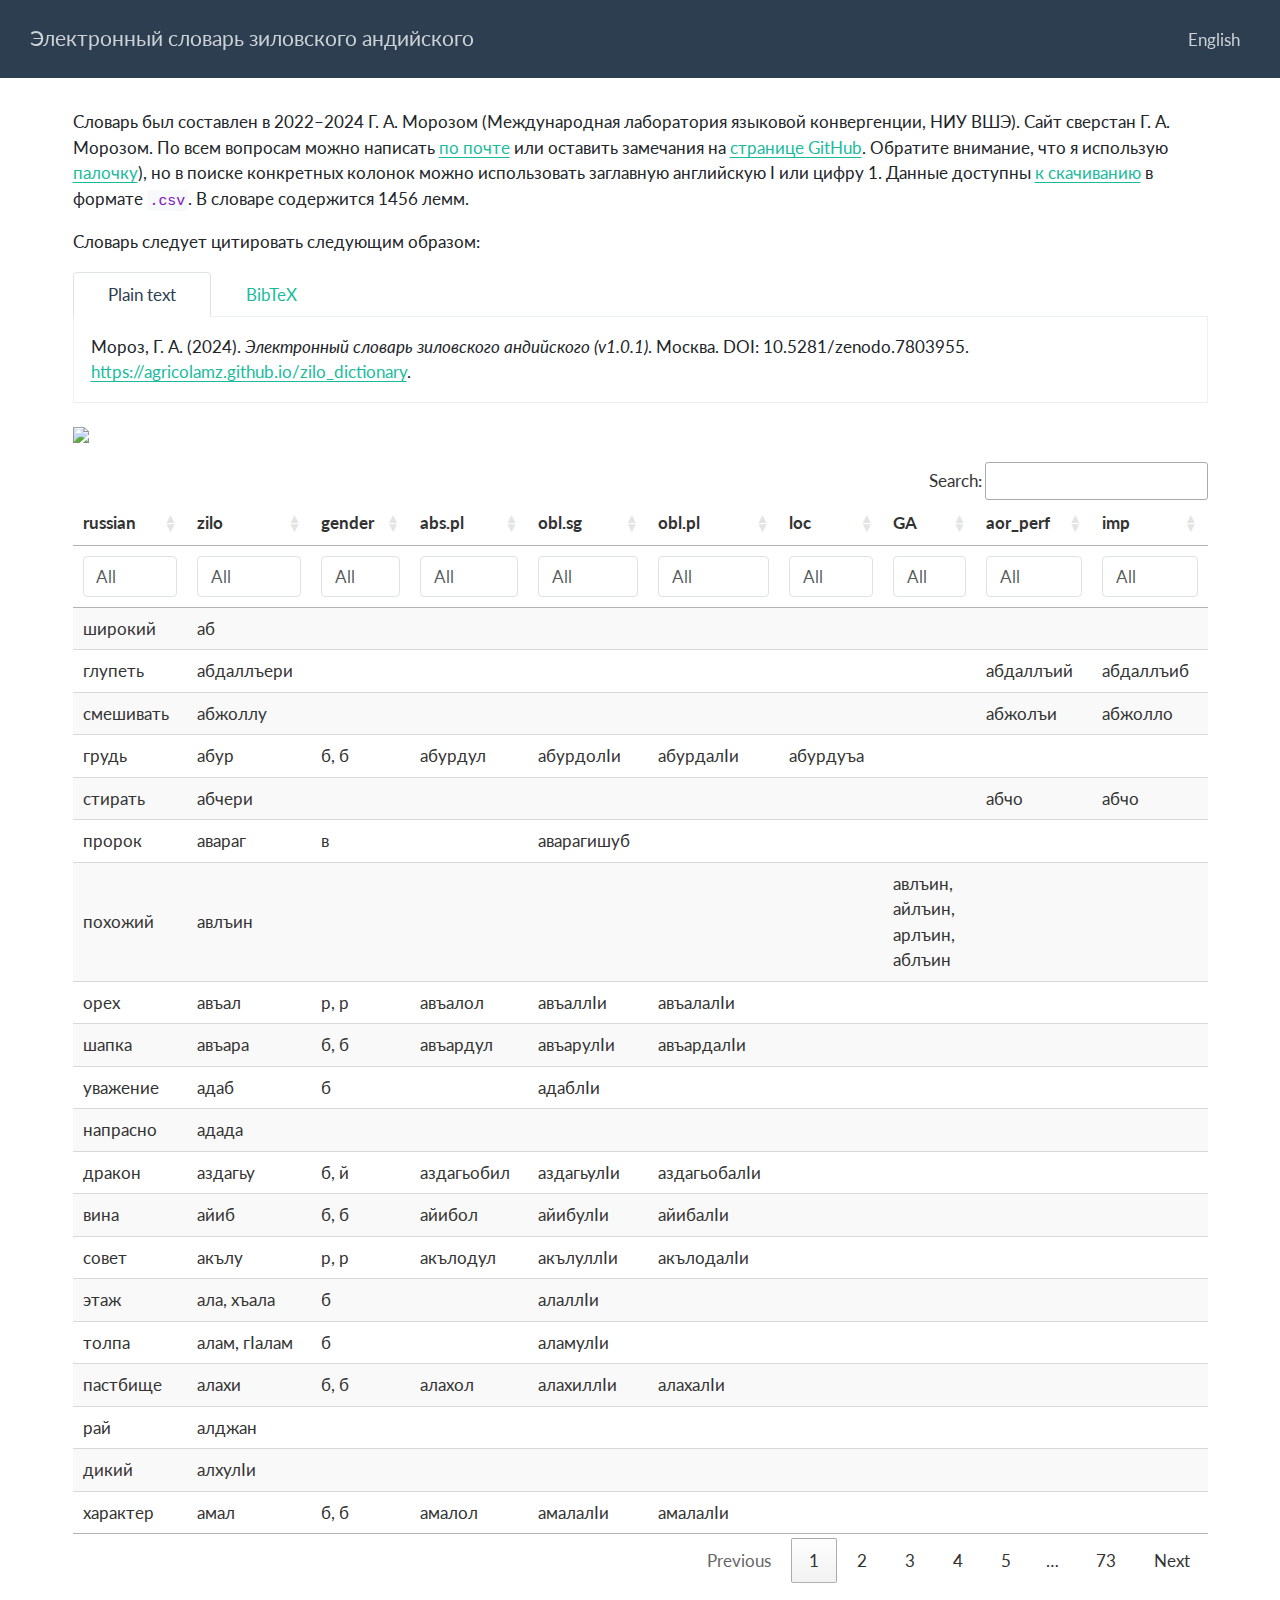
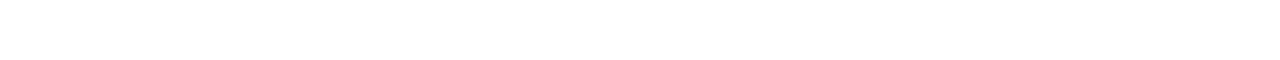
==== docs/ru/index.html @ c4bec7e5 "update" ====
<!DOCTYPE html>
<html xmlns="http://www.w3.org/1999/xhtml" lang="ru" xml:lang="ru"><head>

<meta charset="utf-8">
<meta name="generator" content="quarto-1.5.52">

<meta name="viewport" content="width=device-width, initial-scale=1.0, user-scalable=yes">


<title>Электронный словарь зиловского андийского</title>
<style>
code{white-space: pre-wrap;}
span.smallcaps{font-variant: small-caps;}
div.columns{display: flex; gap: min(4vw, 1.5em);}
div.column{flex: auto; overflow-x: auto;}
div.hanging-indent{margin-left: 1.5em; text-indent: -1.5em;}
ul.task-list{list-style: none;}
ul.task-list li input[type="checkbox"] {
  width: 0.8em;
  margin: 0 0.8em 0.2em -1em; /* quarto-specific, see https://github.com/quarto-dev/quarto-cli/issues/4556 */ 
  vertical-align: middle;
}
</style>


<script src="site_libs/quarto-nav/quarto-nav.js"></script>
<script src="site_libs/quarto-nav/headroom.min.js"></script>
<link href="./favicon.png" rel="icon" type="image/png">
<script src="site_libs/clipboard/clipboard.min.js"></script>
<script src="site_libs/quarto-html/quarto.js"></script>
<script src="site_libs/quarto-html/popper.min.js"></script>
<script src="site_libs/quarto-html/tippy.umd.min.js"></script>
<script src="site_libs/quarto-html/anchor.min.js"></script>
<link href="site_libs/quarto-html/tippy.css" rel="stylesheet">
<link href="site_libs/quarto-html/quarto-syntax-highlighting.css" rel="stylesheet" id="quarto-text-highlighting-styles">
<script src="site_libs/bootstrap/bootstrap.min.js"></script>
<link href="site_libs/bootstrap/bootstrap-icons.css" rel="stylesheet">
<link href="site_libs/bootstrap/bootstrap.min.css" rel="stylesheet" id="quarto-bootstrap" data-mode="light">
<script id="quarto-search-options" type="application/json">{
  "language": {
    "search-no-results-text": "Поиск не дал результатов",
    "search-matching-documents-text": "Результаты поиска",
    "search-copy-link-title": "Скопировать ссылку",
    "search-hide-matches-text": "Скрыть дополнительные результаты",
    "search-more-match-text": "дополнительный результат в этом документе",
    "search-more-matches-text": "дополнительных результата(-ов) в этом документе",
    "search-clear-button-title": "Очистить",
    "search-text-placeholder": "",
    "search-detached-cancel-button-title": "Отменить",
    "search-submit-button-title": "Найти",
    "search-label": "Поиск"
  }
}</script>
<link href="site_libs/htmltools-fill-0.5.8.1/fill.css" rel="stylesheet">
<script src="site_libs/htmlwidgets-1.6.4/htmlwidgets.js"></script>
<link href="site_libs/datatables-css-0.0.0/datatables-crosstalk.css" rel="stylesheet">
<script src="site_libs/datatables-binding-0.33/datatables.js"></script>
<script src="site_libs/jquery-3.6.0/jquery-3.6.0.min.js"></script>
<link href="site_libs/dt-core-1.13.6/css/jquery.dataTables.min.css" rel="stylesheet">
<link href="site_libs/dt-core-1.13.6/css/jquery.dataTables.extra.css" rel="stylesheet">
<script src="site_libs/dt-core-1.13.6/js/jquery.dataTables.min.js"></script>
<link href="site_libs/nouislider-7.0.10/jquery.nouislider.min.css" rel="stylesheet">
<script src="site_libs/nouislider-7.0.10/jquery.nouislider.min.js"></script>
<link href="site_libs/selectize-0.12.0/selectize.bootstrap3.css" rel="stylesheet">
<script src="site_libs/selectize-0.12.0/selectize.min.js"></script>
<link href="site_libs/crosstalk-1.2.1/css/crosstalk.min.css" rel="stylesheet">
<script src="site_libs/crosstalk-1.2.1/js/crosstalk.min.js"></script>


</head>

<body class="nav-fixed">

<div id="quarto-search-results"></div>
  <header id="quarto-header" class="headroom fixed-top">
    <nav class="navbar navbar-expand-lg " data-bs-theme="dark">
      <div class="navbar-container container-fluid">
      <div class="navbar-brand-container mx-auto">
    <a class="navbar-brand" href="./index.html">
    <span class="navbar-title">Электронный словарь зиловского андийского</span>
    </a>
  </div>
          <button class="navbar-toggler" type="button" data-bs-toggle="collapse" data-bs-target="#navbarCollapse" aria-controls="navbarCollapse" role="menu" aria-expanded="false" aria-label="Переключить навигацию" onclick="if (window.quartoToggleHeadroom) { window.quartoToggleHeadroom(); }">
  <span class="navbar-toggler-icon"></span>
</button>
          <div class="collapse navbar-collapse" id="navbarCollapse">
            <ul class="navbar-nav navbar-nav-scroll ms-auto">
  <li class="nav-item">
    <a class="nav-link" href="./../index.html"> 
<span class="menu-text">English</span></a>
  </li>  
</ul>
          </div> <!-- /navcollapse -->
            <div class="quarto-navbar-tools">
</div>
      </div> <!-- /container-fluid -->
    </nav>
</header>
<!-- content -->
<div id="quarto-content" class="quarto-container page-columns page-rows-contents page-layout-full page-navbar">
<!-- sidebar -->
<!-- margin-sidebar -->
    
<!-- main -->
<main class="content column-page" id="quarto-document-content">




<p>Словарь был составлен в 2022–2024 Г. А. Морозом (Международная лаборатория языковой конвергенции, НИУ ВШЭ). Сайт сверстан Г. А. Морозом. По всем вопросам можно написать <a href="mailto:agricolamz@gmail.com">по почте</a> или оставить замечания на <a href="https://github.com/agricolamz/zilo_dictionary/issues/new">странице GitHub</a>. Обратите внимание, что я использую <a href="https://ru.wikipedia.org/wiki/Палочка_(кириллица)">палочку</a>), но в поиске конкретных колонок можно использовать заглавную английскую I или цифру 1. Данные доступны <a href="https://raw.githubusercontent.com/LingConLab/zilo_dictionary/refs/heads/main/data/data.csv">к скачиванию</a> в формате <code>.csv</code>. В словаре содержится 1456 лемм.</p>
<p>Словарь следует цитировать следующим образом:</p>
<div class="tabset-margin-container"></div><div class="panel-tabset">
<ul class="nav nav-tabs" role="tablist"><li class="nav-item" role="presentation"><a class="nav-link active" id="tabset-1-1-tab" data-bs-toggle="tab" data-bs-target="#tabset-1-1" role="tab" aria-controls="tabset-1-1" aria-selected="true">Plain text</a></li><li class="nav-item" role="presentation"><a class="nav-link" id="tabset-1-2-tab" data-bs-toggle="tab" data-bs-target="#tabset-1-2" role="tab" aria-controls="tabset-1-2" aria-selected="false">BibTeX</a></li></ul>
<div class="tab-content">
<div id="tabset-1-1" class="tab-pane active" role="tabpanel" aria-labelledby="tabset-1-1-tab">
<p>Мороз, Г. А. (2024). <em>Электронный словарь зиловского андийского (v1.0.1)</em>. Москва. DOI: 10.5281/zenodo.7803955. <a href="https://agricolamz.github.io/zilo_dictionary" class="uri">https://agricolamz.github.io/zilo_dictionary</a>.</p>
</div>
<div id="tabset-1-2" class="tab-pane" role="tabpanel" aria-labelledby="tabset-1-2-tab">
<div class="cell">
<div class="cell-output cell-output-stdout">
<pre><code>@misc{moroz2024,
  title = {Электронный словарь зиловского андийского (v1.0.1)},
  author = {?. ?. ?????},
  year = {2024},
  publisher = {Международная лаборатория языковой конвергенции, НИУ ВШЭ},
  address = {Москва},
  url = {https://agricolamz.github.io/zilo_dictionary},
  doi = {10.5281/zenodo.7803955},
}</code></pre>
</div>
</div>
</div>
</div>
</div>
<p><a href="https://doi.org/10.5281/zenodo.13952695"><img src="https://zenodo.org/badge/DOI/10.5281/zenodo.13952696.svg" class="img-fluid"></a></p>
<div class="cell">
<div class="cell-output-display">
<div class="datatables html-widget html-fill-item" id="htmlwidget-c92cae48d56f10cb418c" style="width:100%;height:auto;"></div>
<script type="application/json" data-for="htmlwidget-c92cae48d56f10cb418c">{"x":{"filter":"top","vertical":false,"filterHTML":"<tr>\n  <td data-type=\"character\" style=\"vertical-align: top;\">\n    <div class=\"form-group has-feedback\" style=\"margin-bottom: auto;\">\n      <input type=\"search\" placeholder=\"All\" class=\"form-control\" style=\"width: 100%;\"/>\n      <span class=\"glyphicon glyphicon-remove-circle form-control-feedback\"><\/span>\n    <\/div>\n  <\/td>\n  <td data-type=\"character\" style=\"vertical-align: top;\">\n    <div class=\"form-group has-feedback\" style=\"margin-bottom: auto;\">\n      <input type=\"search\" placeholder=\"All\" class=\"form-control\" style=\"width: 100%;\"/>\n      <span class=\"glyphicon glyphicon-remove-circle form-control-feedback\"><\/span>\n    <\/div>\n  <\/td>\n  <td data-type=\"factor\" style=\"vertical-align: top;\">\n    <div class=\"form-group has-feedback\" style=\"margin-bottom: auto;\">\n      <input type=\"search\" placeholder=\"All\" class=\"form-control\" style=\"width: 100%;\"/>\n      <span class=\"glyphicon glyphicon-remove-circle form-control-feedback\"><\/span>\n    <\/div>\n    <div style=\"width: 100%; display: none;\">\n      <select multiple=\"multiple\" style=\"width: 100%;\" data-options=\"[&quot;&quot;,&quot;б&quot;,&quot;б, б&quot;,&quot;б, й&quot;,&quot;в&quot;,&quot;в, в&quot;,&quot;в, в; й, й&quot;,&quot;в, й&quot;,&quot;в, й, б&quot;,&quot;й, й&quot;,&quot;р&quot;,&quot;р, р&quot;,&quot;р, р; б, б&quot;]\"><\/select>\n    <\/div>\n  <\/td>\n  <td data-type=\"character\" style=\"vertical-align: top;\">\n    <div class=\"form-group has-feedback\" style=\"margin-bottom: auto;\">\n      <input type=\"search\" placeholder=\"All\" class=\"form-control\" style=\"width: 100%;\"/>\n      <span class=\"glyphicon glyphicon-remove-circle form-control-feedback\"><\/span>\n    <\/div>\n  <\/td>\n  <td data-type=\"character\" style=\"vertical-align: top;\">\n    <div class=\"form-group has-feedback\" style=\"margin-bottom: auto;\">\n      <input type=\"search\" placeholder=\"All\" class=\"form-control\" style=\"width: 100%;\"/>\n      <span class=\"glyphicon glyphicon-remove-circle form-control-feedback\"><\/span>\n    <\/div>\n  <\/td>\n  <td data-type=\"character\" style=\"vertical-align: top;\">\n    <div class=\"form-group has-feedback\" style=\"margin-bottom: auto;\">\n      <input type=\"search\" placeholder=\"All\" class=\"form-control\" style=\"width: 100%;\"/>\n      <span class=\"glyphicon glyphicon-remove-circle form-control-feedback\"><\/span>\n    <\/div>\n  <\/td>\n  <td data-type=\"character\" style=\"vertical-align: top;\">\n    <div class=\"form-group has-feedback\" style=\"margin-bottom: auto;\">\n      <input type=\"search\" placeholder=\"All\" class=\"form-control\" style=\"width: 100%;\"/>\n      <span class=\"glyphicon glyphicon-remove-circle form-control-feedback\"><\/span>\n    <\/div>\n  <\/td>\n  <td data-type=\"character\" style=\"vertical-align: top;\">\n    <div class=\"form-group has-feedback\" style=\"margin-bottom: auto;\">\n      <input type=\"search\" placeholder=\"All\" class=\"form-control\" style=\"width: 100%;\"/>\n      <span class=\"glyphicon glyphicon-remove-circle form-control-feedback\"><\/span>\n    <\/div>\n  <\/td>\n  <td data-type=\"character\" style=\"vertical-align: top;\">\n    <div class=\"form-group has-feedback\" style=\"margin-bottom: auto;\">\n      <input type=\"search\" placeholder=\"All\" class=\"form-control\" style=\"width: 100%;\"/>\n      <span class=\"glyphicon glyphicon-remove-circle form-control-feedback\"><\/span>\n    <\/div>\n  <\/td>\n  <td data-type=\"character\" style=\"vertical-align: top;\">\n    <div class=\"form-group has-feedback\" style=\"margin-bottom: auto;\">\n      <input type=\"search\" placeholder=\"All\" class=\"form-control\" style=\"width: 100%;\"/>\n      <span class=\"glyphicon glyphicon-remove-circle form-control-feedback\"><\/span>\n    <\/div>\n  <\/td>\n<\/tr>","data":[["широкий","глупеть","смешивать","грудь","стирать","пророк","похожий","орех","шапка","уважение","напрасно","дракон","вина","совет","этаж","толпа","пастбище","рай","дикий","характер","приказ","ветка","ветвь","шакал","метка","топор","снег","слышать","баран","сырой","трость","слушать","смысл","свидетель","тень","офицер","пушка","водка","мутный","жалоба","заявление","жаловаться","ложка","рубить","клещ","открываться","открывать","впечатление","войско","армия","сноп","простор","конец","очаг","печь","бедро","половина","черный","мать","заикание","считать","дырявый","нора","дыра","красивый","цена","причина","блеять","встретиться","утка","мочь","ясность","начало","начинаться","равнина","собирать","собираться","острый","спасибо","тупой","мерить","взвешивать","отдельно","разница","шить","продавать","невеста","соединять","башлык","читать","чтение","сеновал","сзади","оставаться","оставлять","печь (глагол)","жарить","игла","восемь","восьмой","восемьдесят","грабить","прятать","густой","сухой","пахать","сеять","хлев","горячий","лопата","шевелить","змея","рано","свадьба","брак","топтать","чистый","доить","менять","нож","подряд","высокий","курдюк","плечо","ягодица","длинный","воровать","вокруг","чистить","просо","вянуть","пустой","большой","персик","гнездо","постель","матрац","сто","ткать","прочный","тонкий","много","слишком","долго","выращивать","зажигать","кормить","надевать","быть","глотать","класть","гора","вариться","варить","бедный","находить","ваш","вы","бидон","точно","прямой","настоящий","мокрый","брать","ломаться","держать","ловить","портиться","испорченный","портить","понимать","толстый","толщина","шуба","созревать","любой","между","цвет","слепой","темный","впотьмах","слепнуть","старый","сосать","волк","выбирать","детеныш","четыре","четвертый","пища","бык","сова","верить","доверчивый","ронять","кроить","жаркий","горький","сбивать","ягненок","бурка","богатый","ячмень","клевета","отнимать","плавить","скот","красить","мазать","холера","драка","завещание","божья коровка","родина","драться","проповедь","пьянеть","пьяный","говорить","ругать","смеяться","ходить","двигаться","шевелиться","радоваться","последний","хвалить","вино","средний","спасать","стареть","брат","низкий (скорее о живых)","короткий","сын","останавливаться","задерживать","часто","падать","есть","терять","заблудиться","действительно","разводиться","умирать","мертвый","убегать","толстяк","приходить","идти","косточка","газ","кирка","шаг","половник","буйвол","шея","воротник","известь","вспыхивать","щека","кошка","сука","сковорода","вешать","паутина","игра","корзина","бублик","клык","глухой","глохнуть","бороться","кукушка","капкан","обманывать","пуля","толокно","индюк","круглый","рубашка","платье","грузин","кружка","вымя","фундамент","тарелка","загон","пень","изъян","олово","ошибка","лев","калитка","ссора","хлеб","ворона","блеять","кузнечик","за пазухой","сундук","верблюд","земляника","кривой","холм","куропатка","щебень","голубь","грязь","ворчать","рычать","бодаться","куча","скользить","уголь","воздух","нужда","готовый","готовность","конечно","баран","истинный","унижать","штраф","пар","зрение","остывать","рабочий","смотреть","осел","оса","качаться","гвоздь","ухо","правый","беременная","пот","изобильный","глаз","воскресенье","тесто","белый","белить","седеть","белеть","зевать","видеть","напоказ","поднимать","подниматься","человек","посторонний","бегать","бежать","бегом","такой","ночью","вечером","корень","внизу","вниз","под","нижний","шило","бородавка","дно","кровь","еще","мышь","моча","внутри","изнутри","внутренний","камень","гумно","дверь","медь","красный","туман","высота","достаточно","ласточка","качели","наверху","сверху","верхний","выше","наверх","в будущем году","груша","краснеть","удод","сюда","садиться","неделя","гребень","семьсот","семь","семьдесят","тяжелый","тяжелеть","вес","фасоль","здешний","охапка","выть","друг","оттуда","жажда","лоб","так","здесь","отсюда","мозг","на улице","грипп","жена","самка","десять","скорпион","девять","девятый","барсук","девяносто","пол","неужели","там","туда","столб","мычать","подвиг","способность","мед","сено","войлок","душа","дыхание","да","чудо","ученый","воспитание","добыча","отец","вещи","вещь","торговля","урок","лекарство","спор","спорить","я","тыква","убивать","ударять","ответ","труп","зависть","бубен","каждый","делать","цветок","ад","имам","мулла","диван","вера","яма","бинокль","точно","сыворотка","селезенка","прут","сегодня","в этом году","все","сам","вишня","глист","червь","подбородок","кулак","яд","слабый","сковорода","время","лед","вред","звонок","холодный","соболезнование","стон","стонать","","скрипеть","корова","зоб","очень","день","ежедневно","насилие","визжать","зурна","жужжать","столько","сколько угодно","куда","куда-нибудь","куда-то","разрешение","почему","мать","бабушка","свекровь","теща","материнство","родители","сколько","мы","какой","медленно","медленно","медлительный","весь","кто","отец","тесть","окно","позор","отказ","пазуха","когда","иногда","когда-нибудь","солод","где","всюду","откуда","везде","река","родник","мята","яблоко","хитрый (ребенку)","вздрагивать","корыто","наследство","бок","сторона","ножницы","творог","понедельник","мельница","желудок","мельник","молоть","право","кузнец","кобыла","давать","дарить","прицел","дома","домой","мы","пятьсот","пять","или","грива","оружие","честь","щедрый","бронза","плакать","качать","одеяло","сестра","дочь","девушка","женщина","жениться","кукла","женский","ворота","бумага","письмо","газета","коридор","тесать","слушаться","кровать","волна","картофель","пиджак","светать","рассвет","светлый","свет","поздно","лапа","рукав","браслет","маслобойка","ручка","копейка","безрукавка","песня","весы","колыбель","конопля","карман","крючок","плесень","улыбаться","железо","молиться","молитва","намаз","в руках","сосок","слива","плавать","мало","улей","веник","каша","бульон","просеивать","хутор","щекотать","помощь","баран","муж","самец","мужчина","пиявка","молоток","искать","плуг","левый","левша","мигать","моргать","посуда","утварь","ноша","карандаш","барабан","спичка","барабанщик","косой","кусать","уксус","перхоть","на улице","сильный","твердый","подпруга","горло","лемех","подушка","стена","тайна","тайный","оценка","летом","бычок","жадничать","мять","скупой","къинниб","алчный","тесный","беда","лето","ранить","ранение","стричь","пшеница","скрипеть","кричать","петь","приглашать","звать","сила","кудахтать","туша","горбиться","гнуться","плита","лягушка","абрикос","ржавчина","слой","заяц","тянуть","курить","взвешивать","лопаться","стрелять","трескаться","зола","пепел","седло","ступня","ящерица","бревно","бурдюк","пыль","зимой","зима","мост","ветхий","спать","засыпать","скала","низкий (скорее о вещах)","фундамент","достоверный","платок","есть","ленивый","лениться","дым","вилы","месить","кувшин","арка","комар","рычать","почка","рот","клюв","вход","алыча","лук (растение)","яйцо","узел","лошадь","обжора","щенок","капать","сук","стучать","дятел","раб","краска","сажа","лизать","гладкий","гореть","наковальня","знание","избалованный","полдень","летучая мышь","муравей","гладить","грабли","лист","теленок","жидкий","вода","прыгать","волос","крыло","всхлипывать","три","третий","чавкание","тридцать","подкова","копыто","след","легкий","вор","дрова","древесина","пригоршня","мягкий","вежливый","сморкаться","трясти","болото","метла","поблизости","танец","жир","масло","клин","нос","хозяйство","сосед","обезьяна","магнит","ангел","морковь","расстояние","например","шутка","задача","зеркало","стекло","машина","мечеть","труба","ботва","мяукать","ты","веретено","борода","лучина","спина","пятка","каблук","голова","вершина","дорога","раз","дом","солнце","лестница","минута","пуговица","место","взамен","пример","золото","паук","шерсть","бусинка","ряд","линия","строка","сладкий","вкусный","язык","маленький","мало","крапива","редкий","сбор","минарет","тмин","хвост","шест","сон","сновидение","стул","поручение","ветер","ребенок","рожать","слеза","еда","печать","жребий","ноготь","грех","полезный","желание","саван","сказка","керосин","редко","изредка","пух","долг","взаймы","обувь","мякина","колено","овес","коса","серп","клятва","вошь","давно","прежний","невестка","зять","бабочка","тысяча","шесть","шестой","шестьдесят","навес","лист","молодой","молодеть","крыша","земля","никогда","потом","колос","криво","серебро","деньги","штаны","сад","гной","кипятить","кипеть","утром","утренний","огурец","очередь","стремя","польза","палас","гадать","канатоходец","пальто","вата","хлопок","спокойно","юла","задвижка","уздечка","дыня","государство","ватная куртка","пчела","печь","мысль","размышление","слон","молния","смола","жвачка","тюбетейка","сахар","скандал","ссора","мочевой пузырь","пена","луна","дуть","волдырь","рис","плов","пузыриться","брызгать","перец","край","берег","чеснок","довольный","согласный","соглашаться","согласие","ясный","борьба","цепь","спрашивать","сычуг","соха","нога","стадо","речь","разговор","двор","живот","нитка","хромой","ущелье","ключ","замок","смех","море","ночь","ножны","сутки","идти","походка","чистота","моль","имущество","возможность","длина","долгий","добро","забывать","трудный","сложный","пещера","дерево","год","небо","журавль","лес","рука","печень","весной","весна","время","лицо","расти","мясо","олень","царапать","свежевать","полный","гаснуть","сустав","смерть","взятка","жать","мириться","закрывать","перемирие","кость","полночь","ремень","полотенце","пояс","сердце","сердцевина","веселый","складывать","старость","радость","борозда","канава","слово","веревка","одежда","рана","колбаса","кишка","пятница","болеть","резать","больной","болезнь","боль","любовь","ярмо","говорить","таять","приоткрывать","амулет","терпение","терпеливый","спокойно","здоровый","лечить","здоровье","подарок","если удобно (наречие)","мыло","куница","час","часы","один","еще","ничего","никак","нигде","никакой","никто","по-другому","завидный","другой","половина","вдова","вдовец","медведь","осень","клей","камедь","бояться","солома","прошлогодний","холодный","послезавтра","зуб","рубль","лиса","белка","бродяга","вместе","радуга","жир","четки","голенище","в позапрошлом году","вперед","впереди","передний","трут","желчь","цемент","хитрый","в прошлом году","вращаться","переворачивать","нет","не","рубанок","сода","складывать","позор","позавчера","вчера","вчерашний","губа","песок","сито","суд","вопрос","жеребенок","порода","сорт","головной убор","вторник","табак","странный","удивительный","удивление","наказание","рваться","рвать","мешок","мешочек","столица","осленок","десна","мяч","слюна","глупый","плевать","лом","кусок","гнить","дергать","тюрьма","алюминий","род","враг","вражда","природа","павлин","вкус","забота","требование","ковер","гнида","пятно","точка","таз","частое сердцебиение","гнуться","муха","лить","ничего","капля","козел","назло","очень","плохой","свинец","глубокий","глубина","еж","жизнь","бык","теплый","думать","граница","плотник","стол","кашлять","кашель","аккуратный","брысь","школа","курица","кукарекать","весть","беседа","яичница","ткань","четверг","власть","брить","вдруг","зарплата","почерк","сабля","рыба","копать","полоть","собака","зеленый","синий","зеленеть","затылок","быстро","быстрый","мечта","аппетит","доска","хинкал","шумовка","дорожать","просить","храпеть","гриб","попрошайка","легкое","свинья","кабан","щипцы","шкура","сукно","косить","спешить","вспыльчивый","любимый","ножны","книга","чугун","казак","гусь","кожа","скорлупа","кора","крепость","папироса","кинжал","куст","арбуз","разбойник","грубый","писать","серый","худой","тощий","чесать","царапать","скоблить","семья","точило","корь","нагло смотреть","ладонь","грязный","шум","глоток","ползать","пила","пилить","шипеть","двигаться","махать","надежда","айва","халва","готовиться","животное","овца","правитель","состояние","зерно","подлый","дело","работать","черемша","лаять","запрет","буква","результат","кол","петух","кукуруза","ржать","решение","правительство","мотыга","цыган","лук (оружие)","пищевод","трус","трусливый","огонь","жечь","гореть","защищать","хрящ","черепаха","знать","знакомство","учить","кизяк","новый","рассол","мудрец","палка","прут","вилка","дождь","звезда","пить","колючка","блестящий","палец","наперсток","кольцо","имя","гость","угол","локоть","иней","кислый","щипать","молозиво","коза","соль","соленый","умный","шкура","орел","камыш","сосать","пупок","выжимать","торчать (о чем-то остром)","сыпать","желтый","желтеть","сапоги","шалаш","фитиль","финик","сани","сорока","точило","катушка","сахар","ведро","тело","дробь","навоз","шелк","свеча","фонарь","лампочка","напильник","сталь","ситец","полоскать","проголодаться","голодный","несколько","жеребец","жирный","суп","нога","грязный","глина","сера","дремать","свекла","гнуть","живой","огород","надоедать","сыр","жевать","челюсть","мелкий","кнут","трава","жирный (бульон)","двести","два","второй","делить","двадцать","кривой","порох","дрожать","виноград","крошка","как угодно","сколько угодно","сколько","кремень","блоха","стрела","нетель","рожь","как угодно","гордиться","ветшать","колесо","веснушка","убивать","тереть","поскользнуться","скользкий","узкий","город","шоссе","дьявол","штаны","бочка","бросать","запах","вонючий","дыхание","гнить","нюхать","шариат","завтрашний","град","семя","клейстер","петля","шорох","бутылка","могила","хороший","хорошо","кладбище","ревновать","сомнение","подозревать","чернила","суббота","птица","жила","завтра","роса","воск","червяк","жук","молоко","свистеть","шипеть","улитка","крышка","рог","жало","чихать","спешить","лишний","сметана","далеко","свобода","свободный","бровь","мука","потолок","впервые","первый"],["аб","абдаллъери","абжоллу","абур","абчери","авараг","авлъин","авъал","авъара","адаб","адада","аздагьу","айиб","акълу","ала, хъала","алам, гӏалам","алахи","алджан","алхулӏи","амал","амру","анга","анга","ангурбоцӏо","анжи","анжиди","анзи","анлъери","анлъи","анниб","анса","анччери","анччери","анччиб","анччу","апицер","арада","аракъи","аргъван","арзи","арзи","арзи джидери","арком","ароллу","арпа","архинну","архинну","асар","аскӏар","аскӏар","аста","атӏилъи","ахир","ахъи","ахъи","ахъу","ахьал","б=ечӏедир","баба","бабадир","багвери","багимаша","багин","багин","багъу","багьа","багьанна","багӏадери","бади вуъери","бадуши","бажанулло","байан","байбихьи","байбихьунну","байдан","бакӏарунну","бакӏарунну","бар","баркала","барссуб","басинну","басинну","батӏа","батӏалъир","бахинну","бахоллу","бахӏарай","бацӏери","башлухъи","баъери","баъир","бегъва","бегьудибасси","беддери","беддери","бежери","бежери","бежун","бейкьигу","бейкьилдеб","бейкьицӏолгу","бекъашери","бекъашолери","бекъуб","бекъуб","бекьери","бекьери","бекьи","бекӏкӏуб","бел","бергъоллу","берка","беркъа","бертин","бертин","берхьунну","берцӏцӏом","берчӏери","бершери","бесун","бехудусседу","бехула","бехумугъул","бехун","беххиркъил","беххула","бехъащери","бехъиссорий","бецӏцӏомийдери","беча","бечӏанну","бечӏугу","бечӏуха","бечӏухаллӏи къурчи","бешен","бешен","бешен","бешенугу","бещери","бещийа","беъора","бигьолгу","бигьу","бигьу заман","бижунну","биколлу","биконну","бикьинну","бикӏвери","бикӏкӏунну","бикӏоллу","бил","билъомалло","билъонну","бискин","бисонну","биссиб","биссил","битон","битӏи","битӏи","битӏибиши","битӏонниб","бихери","бихъинну","биччери","биччери","бичӏери","бичӏоб","бичӏоллу","бичӏчӏунну","биши","бишилъир","бишо","биъунну","бокьарав","бокьу","босо","ботӏи","ботӏи","ботӏидохъи","ботӏилъери","бохор","боххинну","боцӏо","бочӏери","боши","боъогу","боъолдеб","буги","бугъа","бугьу","бужери","бужуролӏи","буколлу","букъери","букьиб","букьин","букӏолло","бура","буртина","буртӏа","бурчӏина","бутан","бухери","буцӏоллу","буцӏцӏир","бушери","бушери","вабаъи","вагьой","васийат","васищ-йасищ","ватӏан","вахери","ваъаза","вегулъери","вегулъий","веддонну","вейхъвери","велълъери","велӏери","велӏери","вергъери","вергьинну","вехудивасси","веццихъери","вино","вокьусси","ворчӏонну","вохорлъерий","воцци","вочо","вочо","вошо","вугъери","вугъери","вугьу","вукквери","вуконну","вутӏери","вутӏери","вутӏигу","вуххери","вучӏери","вучӏой","вучӏчӏунну","вуши","вуъери","вуъинну","гага","газ","газа","гали","гама","гамущи","гару","гару","гачи","гвангъунну","гверзу","геду","гежи","гел","гелоллу","гелчи","гидал","гиза","гимура","гожо","гоъи","гоъилъери","гугарунну","гугу","гудур","гуккунну","гулла","гун","гургул","гургума","гурдо","гурдо","гуржи","гурушка","гъа","гъа","гъадара","гъадил","гъадукӏол","гъайа","гъалай","гъалатӏи","гъалбацӏ","гъалир","гъалмагъар","гъан","гъанни","гъаргъадери","гъацӏа","гъвакьу","гъвамарссу","гъварани","гъваркъи","гъвенчӏил","гъижи","гъобгъо","гъогъу","гъугъу","гъузи","гъулгъудери","гъулгъудери","гъуммери","гъун","гъурери","гьабу","гьава","гьаджатилъир","гьадур","гьадурлъир","гьайгьай","гьайман","гьакъаб","гьакъийдери","гьакӏа","гьал","гьалли","гьалтери","гьалтӏухъан","гьалчӏинну","гьаморхи","гьанкьакӏур","гьанкӏери","гьанкӏо","гьантӏикӏа","гьанчӏчӏил","гьанъо","гьанъо","гьарза","гьаркӏу","гьатӏан","гьатӏи","гьацӏа","гьацӏайдери","гьацӏалъери","гьацӏалъери","гьаъакьери","гьаъери","гьаъери","гьебцӏоллу","гьевцӏери","гьеква","гьекӏуб","гьеллери","гьеллери","гьеллиб","гьенебдий","гьечӏодоъо","гьечӏодоъо","гьикьим","гьикьу","гьикьу","гьикьу","гьикьуккуси","гьиму","гьиму","гьимъу","гьин","гьинджелло","гьинкӏкӏу","гьинкӏкӏур","гьину","гьинукку","гьинусси","гьинцӏо","гьинцӏцӏу","гьинцӏцӏу","гьир","гьири","гьиро","гьирцӏилъер","гьитӏо","гьицӏичол","гьишкӏи","гьиъа","гьиъакку, лъобакку","гьиъасси","гьиъаъон","гьиъо","гьиъойа","гьиᵸгьиᵸ","гьиᵸрилъери","гьобгьоб","гьоваро","гьовкӏвери","гьокьу","гьокьу","гьокьубешенугу","гьокьугу","гьокьуцӏолгу","гьокӏору","гьокӏорулъир","гьокӏорулъир","гьолий","гьолъусси","гьолӏийа","гьомдери","гьомологъи","гьондолъукку","гьонкъо","гьонно","гьонокьей","гьонолъу","гьонолъукку","гьону","гьонхъи","гьонхъисси","гьорчӏи","гьорчӏи","гьоцӏогу","гьочӏо-ричӏин","гьочӏогу","гьочӏолдеб","гьочӏомусси","гьочӏоцӏолгу","гьоъор","гьугъибахъиле","гьуду","гьудува","гьума","гьуммедери","гьунар","гьунар","гьунцӏцӏи","гьунчӏа","гьургу","гьухьал; хӏухьал","гьухьал; хӏухьал","гьуᵸ, джи","гӏаламати","гӏалим","гӏахълулъай","давла","дада","дан","дан","дарам","дарсси","дару","даъба","даъбадунну","ден","держикӏа","джабери","джабери","джаваб","джаназа","джахӏда","джергъин","джиб","джидери","джинджи","джуджахӏи","дибир","дибир","диван","дин","дунгил","дурмал","дуруси","ерцӏцӏи","ечӏчӏи","жала","желъал, жегьал","жерешина","жибулгу","живгу","жигижаги","жолка","жолка","жуна","за","загьру","загӏип","зайдан","заман","зар","зарар","зарзал","зархуб","зигара","зигара","зигардери","зийан","зиркъунну","зиᵸвуᵸ, зиᵸв","зоб","золо","зубу","зубулӏи","зулму","зумзудир","зумура","зуннери","ибъало","ибъасси","ива","ивагу вукӏоболло","ивалъиболо","изну","ил.ъо, иллъий","ила","ила","илакьору","илакьору","илалъир","илаъима","илъагъи","илӏил","илӏисси","илӏогва","илӏохъи","илӏохъи","илӏугу","им","има","имакьору","ингур","инзил","инкар","инлъир","инна","иннагуло","инналъиболло","инни","ину","инукку инало","инуккусси","инуккуъимало","инхи","инцци","инцциртӏа","инчи","иприти","ирери","ирса","ирси","исиб","исиб","исир","исо","итни зубу","ихоб","ихоб","иходуша","ихохъери","ихтийар","ихум","ича","иччери","иччери","ишан","ишу","ищива","ищил","иᵸшду бешенегу","иᵸшдугу","йа","йал","йарагъи","йахӏ","йахӏилжа","йези","йекӏуъери","йергъоллу","йоргъан","йоцци","йоши","йоши","йошиква","йошикӏва йичинно","йошикӏу","йошулилӏи","кав","кагъар","кагъар","кайзати","калидур","каннери","кантӏунери","карават","карачел","картуш","кастум","кванлъери","кванлъир","кванор","кванорлъир","кватӏунну","квачӏа","квелъир","кверкъин","кверу","кверччин","кепекки","кереᵸссери","кечӏи","килол","кини","кинлӏишен","кисав","кицӏу","ккал","ккиммери","ккуб","ккубайдери","ккубайдир","ккубайдир","коду","кока","коком","коллери","колӏи","кону","коцӏи","кощи","кощи","кудери","кули","куликонну","кумеки","кун","кунтӏа","кунтӏа","кунтӏа","куронжи","куртӏа","кустери","кутум","кучӏил","кучӏилъасси","къабшунну","къабшунну","къай","къай","къай","къалам","къали","къали","къаличан","къалчӏар","къаммери","къанцӏи","къара","къатӏила","къваку","къвакӏунниб","къвал","къванкъва","къеб","къелъин","къен","къеча","къеча","къиммати","къина","къинком","къиннери","къиннери","къинниб","къинниб","къинниб","къинтӏи","къинтӏилъир","къину","къирайдери","къиралъий","къирери","къири","къиркъидери","къорери","къорери","къорери вуъон (звать прийти)","къорир","къуват","къудери","къулийеб","къуллонно","къулунну","къуну","къурру","къурчи","кьаву","кьал","кьанкӏала","кьаннери","кьаннери","кьаннери","кьвагьунну","кьвагьуноллу","кьватӏунний","кье","кье","кьеркьил","кьеркьил","кьерчин","кьерчӏо","кьетон","кьехва","кьина","кьину","кьир","кьира","кьихинну","кьихинну","кьури","кьухъур","кьучӏчӏи","кьучӏчӏилойсси","кӏази","кӏаммери","кӏвагьал","кӏвахӏаллъери","кӏвей","кӏвенкьа","кӏвкӏварери","кӏепи","кӏкӏамур","кӏкӏара","кӏкӏунери","кӏкӏуну","кӏол","кӏол","кӏол","кӏолли кӏуркӏул","кӏонча","кӏоркӏон","кӏору","кӏоту","кӏункӏул","кӏунцӏцӏи","кӏурдери","кӏурцӏцӏо","кӏутӏишери","кӏутӏкӏутӏ","лагъи","лажбар","лали","ламмери","ламмиб","лапешери","лачи","лъай","лъака","лъал","лъалботӏи","лъанцӏцӏи","лъарери","лъарлъал","лъахиб","лъедир","лъему","лъен","лъибери","лъин","лъиру","лълъимкъишери","лъобгу","лъобдеб","лъобкӏи","лъобцӏогу","лъол","лъол","лъол","лъолколъи","лъомидо","лъуди","лъуди","лъумур","лъуна","лъуна","лъуннери","лъурери","лъуцӏцӏи","лӏарлӏал","лӏеру","лӏибдир","лӏурлӏа","лӏурлӏа","лӏутӏи","магьар","магӏишати","мадугьал","маймалаки","макълатӏис","малайки","маматӏур","манзил","масала","масхара","масъала","матӏу","матӏу","машина","маштику","мащу","маъа","маъушери","мен","мига","мигажу","мигу","мигъул","мижа","мижа","мийар","мийар","микъи","микъи","милки","милъи","милъур","минута","миргъал","миса","миса","мисал","мисиди","мисихвара","михи","миххи","михъур","михъур","михъур","мицӏа","мицӏцӏа","мицӏцӏи","мичӏи","мичӏигу","мичӏчӏи","мичӏчӏиру","мишу","миъмар","миъор","могъорчӏу","мокъи","мокьи","мокьи","мокӏо","молъи","мочи","мочӏи","мочӏи джидери","моъо","мугьу","мугьуру","мужру","мулъа","мунагьи","мунпаъати","муради","мусру","муха","набти","нагвагьи","нагвагьи","назбар","налъи","налъохъи","нассил","никку","нико","ниха","ничо","ничо","ноко","ноцӏцӏи","нукӏвал","нукӏвалсси","нуса","нусо","одорукӏа","озуругу","ойлӏигу","ойлӏидеб","ойлӏицӏолгу","окъу","ол","олохъан","олохъанлъери","ом","онщи","онщигуло","онщило","ора","орива","орси","орси","орчоги","охи","охо","охонну","оххинну","охходоро","охходоросси","охцер","очири","падучан","пайда","паларсси","палбукъери","палгьан","палту","пампа","пампа","параъати","пархил","пархил","пархон","пастӏан","паччалухъи","пенджеки","пера","пещи","пикру","пикру","пил","пири","пирцӏцӏи","пирцӏцӏи","писи","писоки","питна","питна","покъу","пол","порцӏцӏи","пудери","пудил","пулав","пулав","пулхуннери","пунхъишери","пурч","рагьал","рагьал","ражи","рази","рази","разилъери","разилъир","рахоб","рахор","раххасси","рацӏцӏинну","ребкьу","ребццу","регъил","реда","реддон","реддон","рей","река","рекун","рекъу","рекӏкӏа","рекӏул","рекӏулол","релъи","релъо","релъо","релъоба","релъозубу","релӏери","релӏлӏир","рерцӏцӏомлъир","реси","реси","ресси","реххула","реххула","рецци","реччери","реччи","реччи","речӏчӏо","реша","решин","решин","решинолӏи къурру","решу","реъа","реъилӏи","риба","рибу","ригьи","рижи","рижунну","рикьи","ритӏучӏи","рихъери","рихъери","рицӏцӏиб","ричӏери","ричӏин","ричӏор","ришвати","роквери","рокъери","рокъинну","рокъир","рокьи","рокьирелъол","рокьучул","рокьучул","рокьучул","рокӏо","рокӏо","рокӏоъило","ролъери","рохорлъир","роххел","рохъи","рохъи","рошо","рошон","роъол","ругъун","рудил","рудил","рузман","рукъвери","рукъери","рукъудосси","рукъур","рукъур","рукьи","рукьо","рулӏери","руцӏери","ручӏонно","сабаб","сабру","сабрулойсси","сабрулъа","сагъи","сагъийдери","сагъилъир","сайгъат","санаъалъир","сапун","саркьу","саъати","саъати","себ","себгуло","себгуло","себгуло хъибъа","себгулолъуссу","себгулоссу","себгулоссу","себлолхъиба","севлеху","севло","сейсиб","серо","серо","сеᵸй","сибиру","сино","сино","сирери","ситӏа","собсси","содо","сой","сол","сом","сори","соригьинкӏкӏу","сорсол","сору","соруди йошиква йичонний","соси","ссайлат","ссакур","ссебо","сседи","сседу","сседусси","ссекӏу","ссим","ссимити","ссихӏир","ссоб","ссорери","ссороллу","ссу","ссу","ссургу","суда","сукӏунну","сули","сунассиб","суни","сунисси","сункӏа","сур","сусукӏу","сути","суъал","тай","тайпа","тайпа","такъийа","талати","тамако","тамаша","тамаша","тамашалъир","тамихӏ","таннери","танноллу","таргьа","таргьа","тахшагьар","токӏищи","томил","торъо","тото","тохи","тудери","тупанги","тупи","турери","туркӏунну","туснахъ","тутийа","тухум","тушман","тушманлъир","тӏабигӏат","тӏавус","тӏагӏам","тӏалаб","тӏалаб","тӏамсса","тӏана","тӏанкил","тӏанкӏил","тӏасси","тӏваркӏишери","тӏебери","тӏентӏа","тӏиннери","тӏирилоссу","тӏонкӏил","тӏука","тӏулларай","тӏулу","тӏулу","тӏуши","уди","удилъир","ужрукъи","умуру","унсо","унсса","ургъум","урхъи","устар","устул","ухӏудери","ухӏул","уцӏцӏилойсси","учи","ушкул","уᵸъецу, уᵸйецу, уᵸвецу","уᵸъуᵸдери","хабар","хабарчӏабар","хайген","хам","хамизи","ханлъир","ханнери","хапиду","харжи","хатӏи","хвалчен","хвами","хварери","хварери","хвей","хвечи","хвечи","хвечилъери","херто","хехи","хехи","хийал","хийал","хин","хинкӏил","хинкӏилахом","хиралъери","ходери","хоммери","хорошашуб авъара","хохол","хунсир","хунтӏа","хунтӏа","хуцӏу","хуча","ххам","хханнери","ххеххери","ххеххи","ххира","ххубару","ххуча","хъазан","хъазахъи","хъази","хъал","хъал","хъал","хъала","хъалийан","хъанжар","хъарахъи","хъарпузи","хъачагъи","хъачӏи","хъварери","хъвейи","хъелла","хъелла","хъеллери","хъеллери","хъеллери","хъизан","хъиру","хъиру","хъитӏунну","хъота","хъуби","хъуй","хъунхъу","хъуршунну","хъухъадир","хъухъанну","хьавдери","хьвадунну","хьваъунну","хьул","хӏаваъинчи","хӏавла","хӏадурлъери","хӏайван","хӏайман","хӏаким","хӏал","хӏалбахъин","хӏалихьати","хӏалтӏи","хӏалтӏунери","хӏанку","хӏапунну","хӏарам","хӏарпи","хӏассил","хӏахъум","хӏелеко","хӏечӏинкӏа","хӏихӏишери","хӏукму","хӏукумати","цел","цигван","цирцедахъи","ццула","ццуццул","ццуццул","цӏа","цӏатери","цӏатери","цӏеннери","цӏецӏи","цӏилли къурру","цӏиннери","цӏиннигьаъор","цӏиннолъир","цӏипӏила","цӏиᵸву","цӏонтур","цӏудур","цӏул","цӏул","цӏумур","цӏцӏа","цӏцӏа, цӏцӏва","цӏцӏадери","цӏцӏана","цӏцӏвакуниб","цӏцӏекӏа","цӏцӏекӏа","цӏцӏекӏалъол","цӏцӏер","цӏцӏи","цӏцӏикон","цӏцӏикон","цӏцӏикъу","цӏцӏикӏкӏу","цӏцӏиммери","цӏцӏир","цӏцӏиᵸйаᵸ","цӏцӏон","цӏцӏонъон","цӏцӏудур","цӏцӏуку","цӏцӏум","цӏцӏума","цӏцӏуннери","цӏцӏунно","цӏцӏурери","цӏцӏутӏунну","чаболлу","чакку","чаккулъери","чакмай","чалахъи","чалу","чамасаги","чанагъи","чаргъитӏи","чарххи","чарххи","чахъар","челеки","черхи","чечма","чил","чиллай","чирахъи","чирахъи","чирахъи","чирон","чирон","чит","чихамшери","чолтери","чолтоб","чомло","чор","чора","чорпа","чункӏа","чуруки","чӏабар","чӏабатӏи","чӏабери","чӏабкӏулди","чӏаболлу","чӏаго","чӏадил","чӏаланну","чӏами","чӏаммери","чӏамчӏаллӏи","чӏантӏи","чӏартил","чӏаха","чӏачӏи","чӏебешенугу","чӏегу","чӏелдеб","чӏерлӏери","чӏецӏолгу","чӏило","чӏир","чӏирчӏишери","чӏичӏи","чӏичӏихъил","чӏобкьо","чӏобъасси","чӏомгъи","чӏомму","чӏонни","чӏор","чӏора","чӏори","чӏорохъи","чӏугьунну","чӏунтунну","чӏуреги","чӏутӏи","чӏчӏабери","чӏчӏанну","чӏчӏарери","чӏчӏари","чӏчӏитӏир","шагьар","шагьара","шайтӏан","шалавар","шалеги","шаммери","шан","шанжа","шанкьаннир","шанохвери","шаншуннери","шаръи","шеласси","шен","шен","шилиш","шинкӏи","ширшири","шиша","шу","шуб","шуб","шулибол","щаки","щакилъир","щаккунну","щакъи","щамати","щекиб","щекӏи","щела","щиб","щир","щирщил","щирщил","щиᵸв","щоммери","щоммери","щонкӏур","ъала","ъвен, гъвен","ъвен, гъвен","эбчунну","эдеъунну","экӏу","эл","элолла","элолъир","элолъир","энсиб","эншур","эркъал","эсседугуло","эсседусси"],["","","","б, б","","в","","р, р","б, б","б","","б, й","б, б","р, р","б","б","б, б","","","б, б","б, б","р, р","р, р","б, й","р, р","р, р","р, р","","б, й","","р, р","","","в, в; й, й","б, б","в, в","б, б","б","","б, б","б, б","","б, б","","б, й","","","б","б, б","б, б","б, б","","","б, б","б","б, б","б, б","","й, й","","","","б, б","б, б","","б, б","б, б","","","б, й","","","б, б","","б, б","","","","","","","","","б","","","й, й","","б, б","","б","б, б","","","","","","б, б","","","","","","","","","","б, б","","б, б","","б, й","","б, б","б, б","","","","","б, б","","","б","б, б","б, б","","","","","","","","","","б, б","б, б","б, б","","","","","","","","","","","","","","","б, б","","","","","","","б, б","","","","","","","","","","","","","","б","б, б","","","","б, б","","","","","","","б, й","","б, й","","","б, б","б, й","б, й","","","","","","","","б, й","б, б","","б, б","р, р","","","б, й","","","б","р, р","б, б","б","б, б","","б, б","","","","","","","","","","","","б","","","","в, в","","","в, в","","","","","","","","","","","","","","","","б","б","б, б","б, б","б","б, й","б, б","б, б","б, б","","б, б","б, й","б, й","б, б","","б, б","б, б","б, б","б, б","б, б","","","","б, й","б, б","","б, б","б","б, й","","р, р","р, р","в, в","б, б","б, б","б","б, б","б, б","б, б","","б","б, б","б, й","б, б","б","б, б","б, й","","б, й","","р, р","б, й","р","","б, б","б, й","б","б, й","б, б","","","","б, б","","б, б","б","","","б, б","","б, й","","","б, б","б, б","р, р","","в, в; й, й","","б, й","б, й","","б, б","б, б","","","б","б, б","б, б","р, р","б","","","","","","","","","","в","","","","","","","","б, б","","","","","р, р","р, р","б, б","б, б","","б, й","р, р","","","","б, б","б","р, р","б, б","","р, р","б, б","","б, й","б, б","","","","","","","б, б","","б, б","","","р, р","р, р","","","","","","б","р, р","","б, б","","в, в; й, й","","б, б","р, р","","","","р, р","","","й, й","й, й","","б, й","","","б, й","","б","","","","б, б","","б, б","б, б","р, р","р, р","б, б","б, б","б, б","","б","в, в; й, й","б","б, б","в, в","б, б","б, б","б, б","б, б","б, б","б, б","","","б, б","","","б, б","б, б","б","б, б","","","р, р","б","в, в","в, в","б, б","б","б, б","б, б","","р, р","б, б","р, р","","","","","р","б, й","б, й","р, р","б, б","б, б","","р, р","б","р, р","р, р","р, р","","б","б","","р, р","","б, й","б, б","","р, р","","б, б","","б, б","","","","","","","б","","й, й","","й, й","й, й","б, б","р","","","","","","","","","в, в","в, в","б, б","б, б","б, б","","","","","р","","","","","р, р","р, р","р","б, б","","","р, р","б, б","б, б","б, б","р, р","р, р","","р, р","р, р","в, в","","б, б","в, в","б, й","","","б","","","","","","","б, б","б, б","б","","б","","","б, б","й, й","й, й","й, й","й, й","","й, й","","б, б","р, р","р, р","б, б","б, б","","","б, б","б, б","б, б","б, б","","","","р, р","","р, р","б, б","р, р","б, б","б, б","б, б","б, б","б, б","р","б, б","р, р","б, б","р, р","б, б","","б","","р, р","","","б, б","б, б","","","","б, б","р, р","р, р","","б, б","","б, б","б, й","в, в","б, й","б, й","б, й","р, р","","б, б","","","","","б, б","б, б","б","б, б","б, б","б, б","в, в; й, й","","","б","б","","","","б, б","б, б","б, б","р, р","б, б","б","","","","б, й","","","","","","","р, р","р","","","","б","","","","","","б, б","","б, б","","","р, р","б, й","б, б","б, б","б, б","б, й","","","","","","","б, б","б, б","р, р","б, б","б, й","р, р","б, б","б, б","","р, р","б, б","","","","б, б","","б, б","","р, р","","","","б, б","б, б","","р, р","б, б","б, й","","р, р","б, б","б, б","б, б","б, б","б, б","р, р","б, б","б, й","в, в","б, й","","б, б","","б, й","в, в; й, й","б, б","б, б","","","","р, р","р, р","","б","б, й","б, й","","б, б","р, р","б, й","","р","","б, б","р, р","","","","","","р, р","р, р","р, р; б, б","","","б, б","б, б","б, б","","","","","б, б","б, б","","б","р, р","р, р","б, б","б, б","б","","","б, б","в, в","б, б","б, б","","б, б","б, б","р, р","р, р","б, б","б, б","б, б","б, б","","","б, б","р, р","б, б","б, б","б, б","б, б","р, р","р, р","б, б","","б, б","б, б","б, б","б, б","б, б","б, б","","б","б","б, й","р","б, б","б, б","б, б","б, б","","","б, б","","","б, б","","б","б, б","р","б, б","б, б","р, р","р, р","б, б","р, р","б, б","в, в; й, й","","б, б","б, б","б, б","б, б","б, б","б, б","","б, б","б, б","б, б","б, б","","","б, б","р, р","","","р, р","б, б","б, б","б, б","б, б","р, р","б, й","","","й, й","в, в","б, й","","","","","б, б","р, р","","","б, б","б","","","б, б","","б","б","р, р","р, р","б, б","","","","","б, б","б, б","б, б","б, б","б, б","","в, в","б, б","р","","","р, р","р, р","р, р","б, б","б, б","б, б","б, й","б, б","б, б","б, б","б, й","б, б","б, б","б, б","б, б","б, б","р, р","р, р","б, б","б, б","б, б","","б, б","б, б","б","","","б","б, б","б, б","б","","","","б","","б","р, р","","р","р, р","б, б","р, р","р, р","р, р","б, б","р, р","р, р","","б, б","р, р","р","б, б","р, р","р, р","б, б","р, р","","","р","б","б","б, б","б","","б","","","","б, б","р, р","р, р","р, р","","р","р, р","р, р","","б, б","б","р, р","","р, р","б, й","","","","","р, р","р, р","б","","","","б, б","б, б","","р, р","р, р","р, р","р, р","р, р","","","б, б","р, р","б, б","б, б","б, б","р, р","б, б","р, р","б, б","б, б","","","","","б, б","б, б","б, б","р, р","","","","р, р","б, б","","","","","б, б","б, б","","б, б","б, й","б, б","б, б","","","","","","","","","","","б, б","","","б, й","р, р","р, р","р, р","","б","","","","р, р","б, б","б, й","б, й","в, в; й, й","","","р, р","р, р","б, б","","","","","б, б","б, б","б, б","","","","","","","б, б","б","","","","","","б, б","б","р, р","б, б","б, б","б, й","б, б","б, б","б","","б, б","","","","б, б","","","б, б","б, б","б","б, й","б, б","б, б","б, б","","","","б, б","","","б, б","б, б","б, б","в, в; й, й","б, б","","б, й","б, б","б, б","б, б","б, б","б, й","б, б","р, р","б, б","р","","б, й","","","р, р","б, й","","","","б, б","","б","б, й","б, б","б, й","","","б, б","в, в","б, б","","б, б","","","б, б","б, й","","","б, б","б","б, б","р","б, б","","","б, б","р","р, р","б, й","","","б, й","","","","б, б","","","б, б","б, б","р, р","б, б","б, б","","","","б, б","в, в; й, й","б, б","б, й","б, й","б, б","р, р","б, б","","","","","б, б","р, р","","в, в","б, й","б","б","б, б","б, б","б, б","б, б","б, б","б, б","в, в; й, й","","","","","","","","","б, б","б, б","б, б","","р, р","","б, б","","","б, б","","","","","б, б","б, б","б","","б, й","б, й","в, в","б","б, б","","б, б","","б, б","","б, б","б, б","б, б","б, б","б, й","б, б","","б, б","б, б","б, б","в, в","б, б","б, б","","","р, р","","","","б, б","","","в, й, б","","б, б","","","","р, р","р, р","б, б","р","р, р","","р, р","","б, б","б, б","р, р","р, р","в, в; й, й","б, б","б, б","б","","","б, б","б, й","р, р","","","б, б","б, й","б","","р, р","","","","","","б, б","б, б","р, р","б, б","р, р","б, й","р, р","р, р","б, б","б, б","б, б","б, б","б, б","б","б, б","б, б","б, б","б, б","б","р","","","","","б, й","","б","б, б","","б, б","б, б","","б, б","","","б, б","","р, р","","б, б","","р, р","р","","","","","","","","б","","б, б","б, б","","","","б, б","б, й","р","в, й","б","","","","р, р","р, р","","","","","","б, б","","б, й","р, р","б, б","","б, б","","б","","","б","","р","р","р, р","б, б","б","р, р","б, б","","","б","","б, б","","б, б","р, р","б, й","б, б","","б","б, б","б, й","б, й","р, р","","","б, й","р, р","б, б","б, б","","","","б, б","","б, б","б, б","б, б","р","б, б","",""],["","","","абурдул","","","","авъалол","авъардул","","","аздагьобил","айибол","акълодул","","","алахол","","","амалол","амродул","ангибол","ангибол","ангурбоцӏол","анжодул","анжидобил","анзил","","анлъол","","ансибол","","","анччибадул","анччодул","апицерадул","арадобил","","","арзил","арзил","","аркомил","","арпол","","","","аскӏарол","аскӏарол","астибол","","","ахъил","ахъил","ахъобил","ахьалол","","бабалал","","","","багимол","багимол","","багьал","багьаннобил","","","бадушол","","","байбихьилал","","байдамил","","","","","","","","","","","","бахӏардул","","башлухъол","","","бегъвадул","","","","","","бежумол","","","","","","","","","","бекьадул","","беладул","","беркол","","бертимол","бертимол","","","","","бесумол","","","бехумугъулол","бехумол","беххиркъилол","","","","","","","","","","бешемил","бешемил","бешемил","","","","","","","","","","","","","","","биладул","","","","","","","битомил","","","","","","","","","","","","","","","бишодул","","","","босол","","","","","","","боцӏол","","бошул","","боъолдебул","бугил","бугъибадул","","","","","","","","","бурдил","буртимобил","","бурчӏинол","бутамил","","","буцӏцӏирол","","","","вагьорил","васийатол","","ватӏамил","","ваъазал","","","","","","","","","","","","","","","","воццул","","","вошул","","","","","","","","","","","","","","","","","","газибол","галил","","гамущол","гардобил","гардобил","гачил","","гверзобил","гедобил","гежобил","гелил","","гелчил","гидалол","гизобил","гимурдул","гожолол","","","","гугибол","гудурдул","","гуллил","","гургулол","","гурдибол","гурдибол","гуржийо","гурушкобил","гъадобил","","гъадардул","гъадилол","гъадукӏолол","","","гъалатӏол","гъалбацӏол","гъалирдул","","гъанол","гъаннол","","гъацӏол","","гъвамарссол","гъваранобил","","","гъижадул","гъобгъол","гъогъодул","гъугъол","гъузол","","","","гъунадул","","гьабодул","","","","гьадурлъирол","","гьайманол","","","гьакӏал","гьалил","гьаллил","","гьалтӏухъамадул","","гьаморхол","гьанкьакӏурол","","гьанкӏодул","гьантӏикӏобил","","","","гьарзол","гьаркӏобил","гьатӏанол","","","","","","","","","","","","","","","","","","","гьикьимол","","","","","гьимодул","гьимодул","гьимъодул","гьимил","","гьинкӏкӏол","гьинкӏкӏурдул","","","","гьинцӏобил","","гьинцӏцӏобил","гьирдул","","гьиродул","гьирцӏилъерадул","","гьицӏичолол","гьишкӏил","","","","","","","гьиᵸгьиᵸл","","гьобгьобол","","","гьокьодул","гьокьодул","","","","","","","гьолил","","гьолӏийол","","гьомологъадул","","гьонкъол","гьоннодул","","","","гьонодул","","","гьорчӏобил","гьорчӏол","","гьочӏо-ричӏимол","","","гьочӏомуссил, гьочӏомуссол","","","","","","гьумадол","","гьунардул","гьунардул","гьунцӏцӏил","гьунчӏол","гьоргодул","гьухьалол","гьухьалол","","гӏаламатол","гӏалимадул","","давлал","дадалал","данол","данол","дарамил","дарссил","дарудул","даъбал","","","держикӏол","","","джавабол","джаназобил","","джергъемил","","","джинджил","","дибирадул","дибирадул","дивамил","","дунгилол","дурмалол","","ерцӏцӏил","ечӏчӏил","жалибол","","","","","","жолкол","жолкол","жунал","задобил","загьродул","","зайдамил","","зардул","зарардул","зарзалол","","зигардул","зигардул","","зийанол","","зиᵸнол","зобил","","зубодул","","зулмодул","","зумурдул","","","","","","","","","илобил","","илакьордобил","илакьордобил","илалъирол","","","","","","","","","","имадул","имакьордобил","ингурдол","инзилол","инкардул","","","","","","","","","","инхибол","инццадул","","инчил","","","ирсибол","ирсил","исибол","исибол","исирдул","исобил","","ихобил","ихобил","иходушул","","ихтийарол","ихумадул","ичил","","","","","","","","","","йалил","йарагъол","","","","","","йоргъамил","йоцибол","йошибол","йошибол","йошул","","йошикӏобил","","каводул","кагъардул","кагъардул","кайзатол","калидурол","","","караватол","карачелол","картушол","кастумол","","","","кванорлъирол","","квачӏибол","квелъирдул","кверкъимол","квердобил","кверччимол","кепекол","кереᵸссерол","кечӏол","","кимил","кинлӏишемил","кисавол","кицӏодул","ккалил","","","","ккуболийдирол","ккуболийдирол","","кокобил","кокомил","","","","коцӏол","кощил","кощил","","кулил","","кумекол","куммил","кунтӏобил","кунтӏол","кунтӏол","куронжол","куртӏибол","","кутумол","","","","","къайил","къайил","","къаламил","къалил","къалил","къаличамадул","","","","","","","","къвалил","къванкъибол","къебадул","къелъимол","къенадул","","","","","къинкомил","","","","","","","къинтӏилъирол","","","","","","","","","","","къуватол","","къулийебол","","","къунибол","къуррол","къурчил","кьаводул","кьалил","кьанкӏалдул","","","","","","","кьелил","кьелил","кьеркьилол","","кьерчимол","кьерчӏобил","кьетомил","кьехвал","","кьинодул","кьирдобил","","","","кьурибол","","кьучӏчӏол","","кӏазил","","","","кӏвейадул","кӏвенкьибол","","кӏепил","кӏкӏамурдул","кӏкӏарибол","","кӏкӏунибол","кӏолибол","кӏолибол","кӏолибол","кӏолли кӏуркӏулол","кӏончол","кӏоркӏомил","кӏородул","кӏотил","кӏункӏулол","кӏунцӏцӏол","","кӏурцӏцӏодул","","кӏутӏкӏутӏол","лагъол","лажбардул","лалил","","","","лачил","лъайил","","","лъалботӏол","лъанцӏцӏол","","лъарлъалол","лъахибол","лъедирдул","","","","лъинибол","лъирдобил","","","","","","лъолибол","лъолибол","лъолибол","","","лъудол","лъудол","лъумурдул","","","","","лъуцӏцӏил","лӏарлӏалол","","","лӏурлӏол","лӏурлӏол","лӏутӏол","магьардул","","","","макълатӏисол","малайкол","маматӏурол","манзилол (?)","","масхардул","масъалобил","матӏодул","матӏодул","машинобил","маштикобил","мащодул","маъол","","","мигобил","мигажобил","мигодул","мигъулол","мижалол","мижалол","мийардул","мийардул","микъадул","","милкил","милъил","милъурдул","минутол","миргъалол","мисал","","","","мисихвардул","","миххил","михъурдул","михъурдул","михъурдул","","","мицӏцӏил","","","мичӏчӏил","","","миъмарол","","могъорчӏобил","мокъадул","мокьалол","мокьалол","мокӏол","молъалол","мочил","мочӏил","","моъол","мугьодул","мугьуродул","мужродул","мулъалол","мунагьол","","мурадол","мусродул","мухал","набтил","","","назбардул","налъол","","нассилол","никкодул","никобил","нихал","ничодул","ничодул","нокол","ноцӏцӏол","","","нусибадул","нусобдул","одорукӏол","","","","","окъудул","олил","","","омадул","","","","оробил","","","","орчогобил","охил","охол","","","","","охцердул","очиридол","падучамил","пайдал","паларссол","","палгьамадул","палтодул","","","","пархилол","пархилол","пархомил","пастӏамил","паччалухъол","пенджекол","пердул","пещил","пикродул","пикродул","пилил","пирил","пирцӏцӏил","пирцӏцӏил","писил","писокол","питнал","питнал","покъудул","полил","порцӏадул","","пудилол","пулавол","","","","","рагьалол","рагьалдул","","","","","","","","раххассол","","","ребццодул","регъибол","редал","реддомил","реддомил","рейадул","рекобил","рекумол","","рекӏкӏадул","рекӏулол","","релъил","релъобил","релъодул","релъобил","релъозубодул","","","","","","рессил","буххулол","","","","","","речӏчӏадул","решобил","решимол","решимол","решинолӏи къуррол","","реъобил","реъилӏол","","рибодул","","рижил","","рикьил","ритӏучӏол","","","","","ричӏимол","ричӏорол","","","","","рокъирол","рокьол","","рокьучулол","рокьучулол","рокьучулол","рокӏол","рокӏол","","","рохороллъир","роххелол","рохъадул","рохъадул","рошол","рошомил","роъолол","ругъумол","рудилол","рудилол","","","","","рукъурол","рукъурол","рукьил","рукьодул","","","","сабабол","сабродул","","","","","сагъилъирол","сайгъатол","","сапумол","саркьодул","саъатобил","саъатобил","","","","","","","","","","","сейсибол","серол","серол","сеᵸйил","сибирдул","синол","синол","","","","","","солибол","сомил","сордул","соригьинкӏкӏвол","сорсолол","","","сосол","ссайлатол","ссакурдул","","","","","ссекӏодул","ссимил","ссимитол","","","","","","","ссургодул","","","","","","","сункӏобил","","сусукӏобил","сутил","суъалол","тайил","тайпал","тайпал","","","тамакол","","","","тамихӏол","","","таргьибол","таргьибол","","токӏищол","томилол","торъол","тотобол","","","","тупил","","","туснахъол","тутийал","тухумол","тушманол","тушманлъирол","","тӏавусол","тӏагӏамил","тӏалабил","тӏалабил","тӏамсибол","тӏанол","тӏанкилол","тӏанкӏилол","тӏассил","","","тӏентӏол","","","тӏонкӏилол","тӏукибол","","","","тӏушил","","","ужрукъол","умурдул","унсодал","","","урхъадул","устарадул","устулол","","ухӏулол","","","ушкулол","уᵸъецобил, уᵸйецобил, уᵸвецобил","","","хабарчӏабарол","","хамил","хамиз зубодул","ханлъирол","","","харжил","","хвалчемил","хвамил","","","хведул","","","","хертол","","","хийалол","хийалол","химмил","хинкӏилол","хинкӏилахомил","","","","хорошашубул авъардул","хохоладул","хунсидул","хунтӏил","хунтӏил","хуцӏодул","хучол","ххамил","","","","","ххубардул","ххучол","","хъазахъол","хъазол","","хъалил","хъалил","хъалибол","хъалийамил","хъанжардул","хъарахъол","хъарпузол","хъачагъол","","","","","","","","","хъизамил","хъирдобил","хъиродул","","хъотобил","","хъуйил","","","хъухъадирол","","","","","хьуладул","хӏаваъинчил","","","хӏайванол","хӏайманол","","","хӏалбахъинол","","хӏалтӏил","","хӏанкулол","","хӏарамол","хӏарпил","хӏассилол","хӏахъумол","хӏелекобил","хӏечӏинкӏол","","хӏукмодул","хӏукуматол","целадул","цигвамадул","церцедахъол","ццулол","","","цӏалил","","","","цӏецӏил","","","цӏиннигьаъобул","","цӏипӏилдул","","","","цӏулибол","цӏулибол","цӏумурдул","","цӏцӏалил, цӏцӏвалил","","цӏцӏанибол","","цӏцӏекӏобил","цӏцӏекӏалъолол","цӏцӏекӏалъолол","цӏцӏердул","цӏцӏил","цӏцӏикомил","цӏцӏикомил","","","","цӏцӏирил","цӏцӏеᵸнил","цӏцӏонибол","","","цӏцӏукодул","цӏцӏуммил","","","цӏцӏуннобил","","","","","","чакмайол","чалахъол","чалодул","чамасагол","чанагъобил","чаргъитӏол","чарххил","чарххил","чахъардул","челекобил","черхил","чечмал","чилил","","чирахъол","чирахъол","чирахъол","чиромил","","","","","","","чордул","","чорпал","чункӏобил","","чӏабардул","чӏабатӏол","","чӏабкӏулдол","","","чӏадилол","","чӏамил","","чӏамчӏаллӏол","","чӏартилол","","","","","","","","","","","чӏичӏил","чӏичӏихъилол","","","","чӏомодул","чӏоннол","","чӏоробил","","","","","чӏурегобил","чӏутӏилол","","","","","","шагьардул","","шайтӏамил","шалаварол","шалегобил","","шанил","","","","","","","","","шилишол","шинкӏилол","","шишобил","шулибол","","","","","щакилъирол","","щакъил","щаматол","щекибол","щекӏил","","","щирдул","щирщилол","щирщилол","щиᵸвол","","","щонкӏурдул","ъалибол","ъвенол","ъвенибол","","","","элил","","элолъирол","элолъирол","энсибол","","эркъалол","",""],["","","","абурдолӏи","","аварагишуб","","авъаллӏи","авъарулӏи","адаблӏи","","аздагьулӏи","айибулӏи","акълуллӏи","алаллӏи","аламулӏи","алахиллӏи","","","амалалӏи","амруллӏи","ангулӏи","ангулӏи","ангурулӏи","анжиллӏи","анжидулӏи","анзилӏи","","анлъолӏи","","ансулӏи","","","анччибшув, анччиблӏи","анччулӏи","апицершур","арадулӏи","аракъулӏи","","арзиллӏи","арзиллӏи","","аркомулӏи","","арпуллӏи","","","асарулӏи","аскӏарлӏи","аскӏарлӏи","астулӏи","","","ахъилӏи","ахъилӏи","ахъулолӏи","ахьаллӏи","","бабалӏи","","","","багинулӏи","багинулӏи","","багьаллӏи","багьанналлӏи","","","бадушулӏи","","","","","байданулӏи","","","","","","","","","батӏалъирлӏи","","","бахӏарайлӏи","","башлухъулӏи","","баъирлӏи","бегъулӏи","","","","","","бежунолӏи","","","","","","","","","","бекьилӏи","","белулӏи","","беркулӏи","","бертинулӏи","бертинулӏи","","","","","бесунолӏи","","","бехумугъуллӏи","бехунулӏи","беххиркъилулӏи","","","","","","","","","","бешенлӏи","бешенлӏи","бешенлӏи","","","","","","","","","","","","","","","билолӏи","","","","","","","битонулӏи","","","","","","","","","","","","","","","бишоллӏи","","","","","","","","","","","боцӏулӏи","","бошулилӏи","","","бугилӏи","бугъулӏи","","","","","","","","","бурулӏи","буртинулӏи","","бурчӏинулӏи","бутанулӏи","","","буцӏцӏирулӏи","","","","","васийатиллӏи","васищ-йасищиллӏи","ватӏанулӏи","","ваъазаллӏи","","","","","","","","","","","","виноллӏи","","","","воццув","","","вошув","","","","","","","","","","","","","","","","гагулӏи","газулӏи","газулӏи","галиллӏи","гамулӏи","гамущулӏи","гардолӏи","гардолӏи","гачилӏи","","гверзуллӏи","гедолӏи","гежолӏи","гелулӏи","","гелчилӏи","гидалулӏи","гизулӏи","гимурулӏи","гожолӏи","","","","гугуллӏи","гудуролӏи","","гуллаллӏи","гунлӏи","гургулулӏи","","гурдилӏи","гурдулӏи","гуржийолув","гурушкулӏи","гъалӏи","гъалӏи","гъадарулӏи","гъадилулӏи","гъадукӏолулӏи","","гъалайлӏи","гъалатӏиллӏи","гъалбацӏулӏи","гъалирдолӏи","гъалмагъарлӏи","гъанлӏи","гъаннулӏи","","гъацӏолӏи","","гъвамарссулӏи","гъваранулӏи","гъваркъилӏи","","гъижилӏи","гъобгъолӏи","гъогъулӏи","гъугъулӏи","гъузиллӏи","","","","гъунлӏи","","гьабулӏи","гьаваллӏи","","","гьадурлъирлӏи","","гьайманулӏи","","","гьакӏалӏи","гьалуллӏи","гьаллиллӏи","","гьалтӏухъаншув, гьалтӏухъанлӏи","","гьаморхулӏи","гьанкьакӏурулӏи","","гьанкӏоллӏи","гьантӏикӏулӏи","","","гьанъолӏи","гьарзалӏи","гьаркӏулолӏи","гьатӏанлӏи","гьатӏилӏи","","","","","","","","","","гьеквашулӏи","","","","","","","","гьикьимулӏи","","","","","гьимодулӏи","гьимулӏи","гьимъулӏи","гьинлӏи","","гьинкӏкӏулӏи","гьинкӏкӏурлӏи","","","","гьинцӏоллӏи","гьинцӏцӏулӏи","гьинцӏцӏулӏи","гьирлӏи","","гьиролӏи","гьирцӏилъерлӏи","","гьицӏичолалӏи","гьишкӏиллӏи","","","","","","","гьиᵸгьиᵸлӏи","","гьобгьоблӏи","","","гьокьулӏи","гьокьудолӏи","","","","","","","гьолиллӏи","","гьолӏийулӏи","","гьомологъишур, гьомологъиллӏи","","гьонкъолӏи","гьонноллӏи","","","","гьонудолӏи","","","гьорчӏулӏи","гьорчӏиллӏи","","гьочӏо-ричӏинулӏи","","","гьочӏомуссиллӏи","","гьоъорлӏи","","","","гьумаллӏи","","гьунарулӏи","гьунарулӏи","гьунцӏцӏилӏи","гьунчӏорлӏи","гьургулӏи","гьухьалулӏи","гьухьалулӏи","","гӏаламатилӏи","гӏалимшув, гӏалимлӏи","гӏахълулъайлӏи","давлаллӏи","дадав","данлӏи","данлӏи","дарамлӏи","дарссиллӏи","дарудолӏи","даъбалӏи","","","держикӏулӏи","","","джавабулӏи","джаназулӏи","джахӏдалилӏи","джергъинулӏи","","","джинджилӏи","джуджахӏаллӏи","дибиршур","дибиршур","диванулӏи","динлӏи","дунгилулӏи","дурмалулӏи","","ерцӏцӏилӏи","ечӏчӏиллӏи","жалулӏи","","","","","жигижагиллӏи","жолкулӏи","жолкалӏи","","задулӏи","загьрулӏи","","зайданулӏи","заманлӏи","зарлӏи","зарарулӏи","зарзалулӏи","","зигаралӏи","зигаралӏи","","зийанулӏи","","зиᵸвуᵸлӏи","зобиллӏи","","зубулӏи","","зулмулӏи","","зумурулӏи","","","","","","","","","илулӏи","","илакьорулӏи","илакьорулӏи","илалъирлӏи","илаъималлӏи","","","","","","","","","имув","имакьорушув","ингурулӏи","инзилулӏи","инкарулӏи","","","","","инниллӏи","","","","","инхулӏи","инццилӏи","инцциртӏалӏи","инчиллӏи","","","ирсулӏи","ирсиллӏи","исибулӏи","исиблӏи","исиролӏи","исолӏи","","ихобулӏи","ихобулӏи","иходушашуб","","ихтийарлӏи","ихумшур","ичулӏи","","","","","","","","","","йалулӏи","йарагъолӏи","йахӏиллӏи","","йезилӏи","","","йоргъанулӏи","йоццулӏи","йошулӏи","йошулӏи","йошиквалӏи","","йошикӏоллӏи","","кавдолӏи","кагъарулӏи","кагъарулӏи","кайзатулӏи","калидурулӏи","","","караватиллӏи","карачелулӏи","картушулӏи","кастумулӏи","","","","кванорлъирлӏи","","квачӏулӏи","квелъиролӏи","кверкъинулӏи","квердолӏи","кверччинулӏи","кепеккулӏи","кереᵸссериллӏи","кечӏолӏи","","киниллӏи","кинлӏишенлӏи","кисавлӏи","кицӏудолӏи","ккалуллӏи","","ккубиллӏи","","ккубайдирлӏи","","","кокулӏи","кокомулӏи","","","","коцӏиллӏи","кощилӏи","кощилӏи","","кулиллӏи","","кумекиллӏи","кунолӏи","кунтӏув","кунтӏаллӏи","кунтӏаллӏи","куронжулӏи","куртӏулӏи","","кутумулӏи","","","","","къайлӏи","къайлӏи","къайлӏи","къаламулӏи","къалилӏи","къалиллӏи","","","","къанцӏилӏи","къаралӏи","","","","къвалуллӏи","къванкъулӏи","къеболӏи","къелъинулӏи","къеннолӏи","къечалилӏи","","","","къинкомулӏи","","","","","","","къинтӏилъирлӏи","къинлӏи","","","","къирилӏи","","","","","","къуватулӏи","","къулибулӏи","","","къунуллӏи","къурролӏи","къурчиллӏи","кьавулӏи","кьалуллӏи","кьанкӏалулӏи","","","","","","","кьелӏи","кьелӏи","кьеркьилулӏи","","кьерчимулӏи","кьерчӏолӏи","кьетонлӏи","кьехвалӏи","","кьинлӏи","кьирлӏи","","","","кьуриллӏи","","кьучӏчӏиллӏи","","кӏазилӏи","","","","кӏвейлӏи","кӏвенкьулӏи","","кӏепиллӏи","кӏкӏамурулӏи","кӏкӏарулӏи","","кӏкӏунулӏи","кӏоллолӏи","кӏололӏи","кӏоллолӏи","кӏуркӏулулӏи","кӏончулӏи","кӏоркӏонулӏи","кӏорулӏи","кӏотулӏи","кӏункӏулшур","кӏунцӏцӏолӏи","","кӏурцӏцӏулӏи","","кӏутӏкӏутӏиллӏи","лагъишув; лагъиллӏил","лажбарулӏи","лалиллӏи","","","","лачиллӏи","лъайиллӏи","","лъаллӏи","лъалботӏиллӏи","лъанцӏцӏолӏи","","лъарлъалулӏи","лъахибулӏи","лъедиролӏи","","лъенлӏи","","лъинлӏи","лъирудолӏи","","","","","","лъолулӏи","лъолулӏи","лъолулӏи","","","лъудиллӏи","лъудиллӏи","лъумурлӏи, лъумурулӏи","","","","","лъуцӏцӏилӏи","лӏарлӏаллӏи","","лӏибдирлӏи","лӏурлӏолӏи","лӏурлӏолӏи","лӏутӏолӏи","магьаролӏи","магӏишатиллӏи","","","макълатӏисиллӏи","малайкишуб","маматӏурулӏи","манзилулӏи","","масхарулӏи","масъалулӏи","матӏулӏи","матӏулӏи","машинулӏи","маштикулӏи","мащодолӏи","маъулӏи","","","мигулӏи","мигажулӏи","мигулӏи","мигъулолӏи","мижалулӏи","мижалулӏи","мийарулӏи","мийарулӏи","микъилӏи","","милкиллӏи","милъирлӏи","милъурулӏи","минутиллӏи","миргъалулӏи","мисаллӏи","","мисалалӏи","мисидулӏи","мисихварулӏи","михилӏи","миххилӏи","михъурулӏи","михъурулӏи","михъурулӏи","","","мицӏцӏилӏи","","","мичӏчӏилӏи","","","миъмарулӏи","миъорлӏи","могъорчӏулӏи","мокъилӏи","мокьиллӏи","мокьилӏи","мокӏолӏи","молъиллӏи","мочилӏи","мочӏишуб; мочӏиллӏи","","моъолӏи","мугьулӏи","мугьурулӏи","мужрулӏи","мулъалулӏи","мунагьиллӏи","","мурадиллӏи","мусрулӏи","мухалӏи","набтиллӏи","","","назбарулӏи","налъолӏи","","","никкулӏи","николӏи","нихаллӏи","ничолӏи","ничолӏи","нокулӏи","ноцӏцӏулӏи","","","нусаллӏи","нусошув","одорукӏаллӏи","","","","","окъулӏи","олуллӏи","","","омлӏи","оншилӏи","","","орулӏи","","орсилӏи","орсилӏи","орчогулӏи","охилӏи","охоллӏи","","","","","охцерулӏи","очириллӏи","падучанлӏи","пайдаллӏи","паларссулӏи","","палгьаншув","палтудолӏи","пампаллӏи","","","пархилулӏи","пархилулӏи","пархонулӏи","пастӏанулӏи","паччалухъиллӏи","пенджекулӏи","перулӏи","пещиллӏи","пикруллӏи","пикруллӏи","пилуллӏи","пирилӏи","пирцӏцӏилӏи","пирцӏцӏилӏи","писиллӏи","писокулӏи","питналлӏи","питналлӏи","покъудолӏи","поллӏи","порцӏилӏи","","пудилулӏи","пулавлӏи","пулавлӏи","","","пурчилӏи","рагьаллӏи","рагьалулӏи","ражилӏи","","","","разилъирлӏи","","рахорлӏи","раххассулӏи","","ребкьулӏи","ребццодолӏи","регъилолӏи","редалӏи","реддонулӏи","реддонулӏи","рейлӏи","рекулӏи","рекунолӏи","","рекӏкӏулӏи","рекӏулолӏи","","релъиллӏи","релъолӏи","релъоллӏи","релъобулӏи","релъозубулӏи","","","рерцӏцӏомлъирлӏи","ресилӏи","","рессиллӏи","","","","","","","речӏчӏолӏи","решулӏи","решинлӏи","решинолӏи","решинолӏи къурролӏи","решулӏи","реъулӏи","реъилӏулӏи","","риблӏи","ригьиллӏи","рижиллӏи","","рикьилӏи","ритӏучӏулӏи","","","","","ричӏинулӏи","ричӏоролӏи","ришватиллӏи","","","","рокъирлӏи","рокьиллӏи","","рокьучулулӏи","рокьучулулӏи","рокьучулулӏи","рокӏоллӏи","рокӏоллӏи","","","рохорлъирлӏи","роххелулӏи","рохъиллӏи","рохъиллӏи","рошоллӏи","рошонулӏи","роъоллӏи","ругъунулӏи","рудилулӏи","рудилулӏи","","","","рукъудоссишур, рукъудоссилӏи","рукъурлӏи","рукъурлӏи","рукьиллӏи","рукьоллӏи","","","","сабабулӏи","сабрулӏи","","","","","сагъилъирлӏи","сайгъатиллӏи","","сапунолӏи","саркьуллӏи","саъатулӏи","саъатулӏи","","","","","","","","","","","сейсибулӏи","сероллӏи","сероллӏи","сеᵸйолӏи","сибирулӏи","синоллӏи","синолӏи","","ситӏалӏи","","","","солуллӏи","","соролӏи","соригьинкӏкӏолӏи","сорсолшуй; сорсоллӏи","","","сосиллӏи","ссайлатиллӏи","ссакурулӏи","","","","","ссекӏулӏи","ссимлӏи","ссимитулӏи","","","","","","","ссургулӏи","судаллӏи","","","","","","сункӏулӏи","сурлӏи","сусукӏулӏи","сутиллӏи","суъалулӏи","тайолӏи","тайпаллӏи","тайпаллӏи","такъийулӏи","","тамаколӏи","","","","тамихӏиллӏи","","","таргьулӏи","таргьулӏи","","токӏищулӏи","томилулӏи","торъоллӏи","тотолилӏи","","","","тупиллӏи","","","туснахъиллӏи","тутийалӏи","тухумулӏи","тушманшур, тушманлӏи, тушманулӏи","тушманлъирлӏи","","тӏавусолӏи","тӏагӏамулӏи","тӏалабулӏи","","тӏамсулӏи","тӏанулӏи","тӏанкилулӏи","тӏанкӏилулӏи","тӏассиллӏи","тӏваркӏиллӏи","","тӏентӏулӏи","","","тӏонкӏилулӏи","тӏукулӏи","","","","тӏушиллӏи","","удилъирлӏи","ужрукъулӏи","умуруллӏи","унсулӏи","","","урхъудолӏи","устаршур","устулулӏи","","ухӏулулӏи","","","ушкулулӏи","уᵸъецулӏи, уᵸйецулӏи, уᵸвецулӏи","","","хабарчӏабарулӏи","хайгенлӏи","хамлӏи","","ханлъирлӏи","","","харжиллӏи","хатӏиллӏи","хвалченулӏи","хвамиллӏи","","","хвейолӏи","","","","хертолулӏи","","","хийалулӏи","хийалулӏи","химлӏи","хинкӏилулӏи","хинкӏилахомалӏи","","","","хорошашуб авъарулӏи","хохолшур; хохоллӏи","хунсирулӏи","хунтӏулӏи","хунтӏулӏи","хуцӏулӏи","хучулӏи","ххамлӏи","","","","","ххубарулӏи","ххучулӏи","хъазанулӏи","хъазахъишур","хъазолӏи","хъалуллӏи","хъалуллӏи","хъалулӏи","хъалаллӏи","хъалийанулӏи","хъанжарулӏи","хъарахъулӏи","хъарпузулӏи","хъачагъиллӏи, хъачагъишуй","","","","","","","","","хъизанулӏи","хъирдолӏи","хъиродолӏи","","хъотулӏи","","хъуйлӏи","","","хъухъадирулӏи","","","","","","хӏаваъинчиллӏи","хӏавлаллӏи","","хӏайванулӏи","хӏайманулӏи","","","хӏалбахъинулӏи","","хӏалтӏиллӏи","","хӏанкулӏи","","хӏарамулӏи","хӏарпиллӏи","хӏассилулӏи","хӏахъумулӏи","хӏелеколӏи","хӏечӏинкӏулӏи","","хӏукмуллӏи","хӏукуматиллӏи","целуллӏи","цигваншур","церцедахъилӏи","","","","цӏалӏи","","","","цӏецӏилӏи","","","","","цӏипӏилулӏи","","","","цӏулолӏи","цӏулоллӏи","цӏумурулӏи","цӏцӏалӏи","цӏцӏалилӏи","","цӏцӏанолӏи","","цӏцӏекӏулӏи","цӏцӏекӏалӏи","цӏцӏекӏалъолулӏи","цӏцӏерулӏи","цӏцӏишув, цӏцӏиллӏи","цӏцӏиконулӏи","цӏцӏиконулӏи","цӏцӏикъулӏи","","","цӏцӏирлӏи","цӏцӏиᵸйоᵸлӏи","цӏцӏонлӏи","","","цӏцӏукудолӏи","цӏцӏумолӏи","цӏцӏумалӏи","","цӏцӏунноллӏи","","","","","","чакмайулӏи","чалахъулӏи","чалулӏи","чамасагиллӏи","чанагъулӏи","чаргъитӏулӏи","чарххиллӏи","чарххиллӏи","чахъарулӏи","челекулӏи","черхилӏи","чечмаллӏи","чиллӏи","чиллайлӏи","чирахъулӏи","чирахъулӏи","чирахъулӏи","чиронлӏи","чиронлӏи","читиллӏи","","","","","чорлӏи","","чорпаллӏи","чункӏулӏи","","чӏабарлӏи","чӏабатӏулӏи","","чӏабкӏулдулӏи","","","чӏадиллӏи","","чӏамилӏи","","","","чӏартилулӏи","чӏахалӏи","","","","","","","","чӏирлӏи","","чӏичӏилӏи","чӏичӏихъилулӏи","","","","чӏомодалӏи","чӏоннулӏи","","чоролӏи","чӏорлӏи","","","","чӏурегулӏи","чӏутӏиллӏи","","","","","","шагьарулӏи","","шайтӏанулӏи","шалаварлӏи","шалегулӏи","","шанлӏи","","шанкьаннирлӏи","","","шаръиллӏи","","шенлӏи","шенлӏи","шилишулӏи","шинкӏиллӏи","","шишулӏи","шулӏи","","","","","щакилъирлӏи","","щакъиллӏи","щаматилӏи","щекиболӏи","щекӏиллӏи","","щиболӏи","щирлӏи","щирщилулӏи","щирщилулӏи","щиᵸвулӏи","","","щонкӏурулӏи","ъалулӏи","ъвенулӏи","ъвенулӏи","","","","элулӏи","","элолъирлӏи","элолъирлӏи","энсибулӏи","эншурлӏи","эркъалулӏи","",""],["","","","абурдалӏи","","","","авъалалӏи","авъардалӏи","","","аздагьобалӏи","айибалӏи","акълодалӏи","","","алахалӏи","","","амалалӏи","амродалӏи","ангибалӏи","ангибалӏи","ангурдалӏи","анжодалӏи","анжидобалӏи","анзилилӏи","","анлъалӏи","","ансибалӏи","","","анччибадалув, анччибулилӏи","анччодалӏи","апицерадар","арадобалӏи","","","арзилилӏи","арзилилӏи","","аркомалӏи","","арполилӏи","","","","аскӏаралӏи","аскӏаралӏи","астибалӏи","","","ахъилилӏи","ахъилилӏи","ахъулолӏи","ахьалолилӏи","","бабалӏол","","","","багималӏи","багималӏи","","багьалилӏи","багьаннобалӏи","","","бадушалӏи","","","","","байдамалӏи","","","","","","","","","","","","бахӏардалӏи","","башлухъалӏи","","","бегъвадалӏи","","","","","","бежумалӏи","","","","","","","","","","бекьадалӏи","","беладалӏи","","беркалӏи","","бертималӏи","бертималӏи","","","","","бесумалӏи","","","бехумугъулалӏол","бехумалӏи","беххиркъилалӏи","","","","","","","","","","бешемалӏи","бешемалӏи","бешемалӏи","","","","","","","","","","","","","","","биладалӏи","","","","","","","битомалӏи","","","","","","","","","","","","","","","бишодалӏи","","","","","","","","","","","боцӏалӏи","","бошулилӏи","","","бугилилӏи","бугъибадалӏи","","","","","","","","","бурдилӏи","буртималӏи","","бурчӏинобалӏи","бутамалӏи","","","буцӏцӏиралӏи","","","","","васийаталӏи","","ватӏамалӏи","","","","","","","","","","","","","","","","","","воццулуво","","","вошулув","","","","","","","","","","","","","","","","","","газибалӏи","галилилӏи","","гамущалӏи","гардобалӏи","гардобалӏи","гачилилӏи","","гверзобалӏи","гедобалӏи","гежобалӏи","гелилилӏи","","гелчилилӏи","гидалалӏо","гизобалӏи","гимурдалӏи","гожолалӏи","","","","гугибалӏи","гудуралӏи","","гуллалилӏи","гунолӏол","гургулалӏи","","гурдибалӏи","гурдибалӏи","гуржийолувшур","гурушкобалӏи","гъадобалӏи","","гъадардалӏи","гъадилолалӏи","гъадукӏолалӏи","","","гъалатӏалӏи","гъалбацӏалӏи","гъалирдалӏол","","","гъанналӏи","","гъацӏалӏи","","гъвамарссобалӏи","гъваранобалӏи","","","гъижадалӏи","гъобгъолилӏи","гъогъодалӏи","гъугъобалӏи","гъузолилӏи","","","","гъунадалӏи","","гьабудалӏи","","","","гьадурлъиралӏи","","гьайманалӏи","","","","гьалилилӏи","гьаллилилӏи","","гьалтӏухъамадав, гьалтӏухъамадалӏи","","гьаморхалӏи","гьанкьакӏуралӏи","","гьанкӏодалӏи","гьантӏикӏобалӏи","","","","гьарзолилӏи","гьаркӏобалӏи","гьатӏаналӏи","","","","","","","","","","","","","","","","","","","гьикьималӏи","","","","","гьимодалӏи","гьимодалӏи","гьимъодалӏи","","","гьинкӏкӏвалӏи","гьинкӏкӏурдалӏи","","","","гьинцӏобалӏи","","гьинцӏцӏобалӏи","гьирдобалӏи","","гьиродалӏи","гьирцӏилъерадалӏи","","гьицӏичолалӏол","гьишкӏилилӏи","","","","","","","гьиᵸгьиᵸлилӏи","","гьобгьобалӏи","","","гьокьодалӏи","гьокьодалӏи","","","","","","","гьолилилӏи","","гьолӏийалӏи","","гьомологъадар, гьомологъадалӏи","","гьонкъолилӏи","гьоннодалӏи","","","","гьонодалӏи","","","гьорчӏобалӏи","гьорчӏилилӏи","","гьочӏо-ричӏималӏи","","","гьочӏомуссалӏол","","","","","","гьумадалӏи","","гьунардалӏи","гьунардалӏи","гьунцӏцӏибалӏи","гьунчӏолилӏи","гьоргодалӏи","гьухьалалӏи","гьухьалалӏи","","","гӏалимадалӏи","","давлалилӏи","дадалав","даналлӏи","даналлӏи","","дарссилилӏи","дарудалӏи","даъбалилӏи","","","держикӏалӏи","","","джавабалӏи","джаназобалӏи","","джергъемалӏи","","","джинджилилӏи","","дибирадарул","дибирадарул","дивамалӏол","","дунгилалӏи","дурмалалӏи","","ерцӏцӏилилӏи","ечӏчӏилилӏи","жалибалӏи","","","","","","жолкалӏи","жолкалилӏи","жуналлӏи","задобалӏи","загьродалӏи","","зайдамалӏи","","зардалӏи","зарардалӏи","зарзалалӏи","","зигардалӏи","зигардалӏи","","зийаналӏи","","зиᵸналӏи","зобилилӏи","","зубодалӏи","","зулмодалӏи","","зумурдалӏи","","","","","","","","","илубалӏи","","илакьордобалӏи","илакьордобалӏи","илалъиралӏи","","","","","","","","","","имадав","имакьордав","ингордалӏи","инзилалӏи","инкардалӏи","","","","","","","","","","инхобалӏи","инццадалӏи","","инчилилӏи","","","ирсибалӏи","ирсилилӏи","исибалӏи","исибалӏи","исирдалӏи","исобалӏи","","ихобалӏи","ихобалӏи","иходушулуб","","ихтийаралӏи","ихумадарул","ичилӏи","","","","","","","","","","йалуллӏол","йарагъалӏи","","","","","","йоргъамалӏи","йоццибалӏи","йошибалӏи","йошибалӏи","йошулилӏи","","йошикӏобалӏи","","каводалӏи","кагъардалӏи","кагъардалӏи","кайзаталӏи","калидуралӏи","","","караваталӏи","карачелалӏи","картушалӏи","кастумалӏи","","","","кванорлъиралӏи","","квачӏибалӏи","квелъирдалӏи","кверкъималӏи","квердобалӏи","кверччималӏи","кепеккалӏи","кереᵸссеролилӏи","кечӏолилӏи","килолилӏи","кимилилӏи","кинлӏишемалӏи","кисавалӏи","кицӏодалӏи","ккалилилӏи","","","","ккуболийдирлӏи","","","кокобалӏи","кокомалӏи","","","","коцӏалӏи","кощилилӏи","кощилилӏи","","","","кумекалӏи","куммалӏи","кунтӏобав","кунтӏолилӏи","кунтӏолилӏи","куронжалӏи","куртӏибалӏи","","кутумалӏи","","","","","къайилилӏи","къайилилӏи","","къаламалӏи","къалилилӏи","къалилилӏи","","","","","","","","","къвалилилӏи","къванкъибалӏи","къебадалӏи","къелъималӏи","къеннадалӏи","","","","","къинкомалӏи","","","","","","","къинтӏилъиралӏи","","","","","","","","","","","къуваталӏи","","къулийебалӏи","","","къунибалӏи","къурралӏи","къурчилилӏи","кьаводалӏи","кьалилилӏи","кьанкӏалдалӏи","","","","","","","кьелилилӏи","кьелилилӏи","кьеркьилалӏи","","кьерчималӏи","кьерчӏобалӏи","кьетомалӏи","кьехвалилӏи","","кьинодалӏи","кьирдобалӏи","","","","кьурибалӏи","","кьучӏчӏилалӏи","","кӏазилилӏи","","","","кӏвейадалӏи","кӏвенкьибалӏи","","кӏепилилӏи","кӏкӏамурдалӏи","кӏкӏарибалӏи","","кӏкӏунибалӏи","кӏолибалӏи","кӏолибалӏи","кӏолибалӏи","кӏуркӏулалӏи","кӏончалӏи","кӏоркӏомалӏи","кӏородалӏи","кӏотилӏи","кӏункӏулолуб","кӏунцӏцӏалӏи","","кӏурцӏцӏодалӏи","","кӏутӏкӏутӏалӏи","лагъолув; лагъолилӏи","лажбардалӏи","лалилилӏи","","","","лачилилӏи","лъайилилӏи","","","лъалботӏулилӏи","лъанцӏцӏалӏи","","лъарлъалалӏи","лъахибалӏи","лъедирдалӏи","","","","лъинибалӏи","лъирудобалӏи","","","","","","лъолибалӏи","лъолибалӏи","лъолибалӏи","","","лъудалӏи","лъудалӏи","лъумурдалӏол","","","","","лъуцӏцӏилилӏи","лӏарлӏалалӏи","","","лӏурлӏолилӏи","лӏурлӏолилӏи","лӏутӏалӏи","магьардалӏи","","","","макълатӏисалӏи","малайкабул","маматӏуралӏи","манзилалӏи","","масхардалӏи","масъалобалӏи","матӏудолӏи","матӏодалӏи","машинобалӏи","маштикобалӏи","мащодалӏи","маъалӏи","","","мигобалӏи","мигажобалӏи","мигодалӏи","","мижалалӏи","мижалалӏи","мийардалӏи","мийардалӏи","микъадалӏи","","милкилилӏи","милъилилӏи","милъурдалӏи","минуталӏи","миргъалалӏи","мисалилӏи","","","","мисихвардалӏи","","миххилилӏи","михъурдалӏи","михъурдалӏи","михъурдалӏи","","","мицӏцӏибалӏи","","","мичӏчӏилалӏи","","","миъмаралӏи","","могъорчӏобалӏи","мокъадалӏи","мокьалалӏи","мокьалалӏи","мокӏолилӏи","молъалалӏи","мочилилӏи","мочӏилурул; мочӏилилӏол","","моъолилӏи","мугьодалӏи","мугьуродалӏи","мужродалӏи","мулъалалӏи","мунагьалӏи","","мурадалӏи","мусродалӏи","мухалилӏи","набтилилӏи","","","назбардалӏи","налъолилӏи","","","никкодалӏи","никобалӏи","нихалилӏи","ничобалӏи, ничолӏи","ничодалӏи","нокодалӏи","ноцӏцӏалӏи","","","нусибадалӏи","нусобдавул","одорукӏалӏи","","","","","окъудалӏи","олилилӏи","","","омадалӏи","","","","оробалӏи","","","","орчогобалӏи","охилалӏи","охолилӏи","","","","","охцердалӏи","очиридалӏи","падучамалӏи","пайдалилӏи","паларссолилӏи","","палгьамадав","палтодалӏи","","","","пархилалӏи","пархилалӏи","пархомалӏи","пастӏамалӏи","паччалухъалӏи","пенджекалӏи","пердалӏол","пещилилӏи","пикрудалӏи","пикрудалӏи","пилилилӏи","пирилилӏи","пирцӏцӏилилӏи","пирцӏцӏилилӏи","писиллӏи","писоколилӏи","питналилӏи","питналилӏи","покъудалӏи","полилилӏи","порцӏадалӏи","","пудилалӏи","пулавулӏи","","","","","рагьалалӏи","рагьалдалӏи","","","","","","","","раххассалӏи","","","ребццодалӏи","регъибалӏи","редалилӏи","реддомалӏи","реддомалӏи","рейадалӏи","рекобалӏи","рекумалӏи","","рекӏкӏадалӏи","рекӏулалӏи","рекӏулалӏи","релъилилӏи","релъобалӏи","релъодалӏи","релъобалӏи","релъозубодалӏи","","","","","","рессилилӏи","","","","","","","речӏчӏадалӏи","решобалӏи","решималӏол","решималӏи","решинолӏи къурралӏи","","реъобалӏи","реъилӏобалӏи","","рибодалӏи","","рижилилӏи","","рикьилилӏи","ритӏучӏалӏи","","","","","ричӏималӏи","ричӏоралӏи","","","","","рокъиролӏи","рокьалӏи, рокьилилӏи","","рокьучулалӏи","рокьучулалӏи","рокьучулалӏи","рокӏолилӏи","рокӏолилӏи","","","рохороллъирлӏи","роххелалӏи","рохъадалӏи","рохъадалӏи","рошолилӏи","рошомалӏи","роъолалӏи","ругъумалӏи","рудилалӏи","рудилалӏи","","","","","рукъуралӏи","рукъуралӏол","рукьилилӏи","рукьодалӏи","","","","сабабалӏи","сабродалӏи","","","","","сагъоллъиралӏи","сайгъаталӏи","","сапумалӏи","саркьодалӏи","саъатобалӏи","саъатобалӏи","","","","","","","","","","","сейсибалӏи","серолилӏи","серолилӏи","сеᵸйилилӏи","сибирдалӏи","синолилӏи","синолилӏи","","","","","","солибалӏи","","сордалӏи","соригьинкӏкӏваллӏол","сорсололуй; сорсоллӏи","","","сосолилӏи","ссайлаталӏи","ссакурдалӏи","","","","","ссекӏодалӏи","ссималӏи","ссимиталӏи","","","","","","","ссургодалӏи","судалӏол","","","","","","сункӏобалӏи","","сусукӏобалӏи","сутилилилӏи","суъалалӏи","тайилилӏи","тайпалилӏи","тайпалилӏи","","","тамакобалӏи","","","","тамихӏаллӏи","","","таргьибалӏи","таргьибалӏи","","токӏищалӏи","томилалӏи","торъолилӏи","тотобалӏи","","","","тупилилӏи","","","туснахъалӏи","тутийалилӏи","тухумалӏи","тушманадул","тушманлъиралӏи","","тӏавусалӏи","тӏагӏамалӏи","тӏалабалӏи","","тӏамсибалӏи","тӏанолилӏи","тӏанкилалӏи","тӏанкӏилалӏи","тӏассилилӏи","","","тӏентӏалӏи","","","тӏонкӏилалӏи","тӏукибалӏи","","","","тӏушилилӏи","","","ужрукъалӏи","умурдалӏи","унсодалӏи","","","урхъадалӏи","устарадарул","устулалӏи","","ухӏулалӏи","","","ушкулалӏи","уᵸъецобалӏи, уᵸйецобалӏи, уᵸвецобалӏи,","","","хабарчӏабаралӏи","","хамилилӏи","","ханлъиралӏи","","","харжилилӏи","","хвалчемалӏи","хвамилилӏи","","","хведалӏи","","","","хертолалӏи","","","хийалалӏи","хийалалӏи","химмалӏи","хинкӏилалӏи","хинкӏилахомалӏи","","","","хорошашубул авъардалӏи","хохоладар, хохоладалӏи","хунсидалӏи","хунтӏилилӏи","хунтӏилӏи","хуцӏодул","хучодалӏи","ххамилилӏи","","","","","ххубардалӏи","ххучалӏи","","хъазахъарул","хъазалӏи","","хъалилилӏи","хъалилилӏи","хъалибалӏи","хъалийамалӏи","хъанжардалӏи","хъарахъалӏи","хъарпузалӏи","хъачагъавул, хъачагъалӏол","","","","","","","","","хъизамалӏи","хъирдобалӏи","хъиродалӏи","","хъотобалӏи","","","","","хъухъадиролӏол","","","","","хьуладалӏи","хӏаваъинчилилӏи","","","хӏайваналӏи","хӏайманалӏи","","","хӏалбахъиналӏи","","хӏалтӏилилӏи","","хӏанкулолилӏи","","хӏарамалӏол","хӏарпилилӏи","хӏассилалӏи","хӏахъумалӏи","хӏелекобалӏи","хӏечӏинкӏалӏи","","хӏукмодалӏи","хӏукуматалӏол","целадалӏи","цигвамадар","церцедахъалӏи","","","","цӏалилилӏи","","","","цӏецӏилилӏи","","","","","цӏипӏилдалӏи","","","","цӏулибалӏи","цӏулибалӏи","цӏумурдалӏи","","цӏцӏалилилӏи","","цӏцӏанибалӏи","","цӏцӏекӏобалӏи","цӏцӏекӏалъолалӏи","цӏцӏекӏалъолалӏи","цӏцӏердалӏи","цӏцӏелувул","цӏцӏикомалӏи","цӏцӏикомалӏи","","","","цӏцӏирилилӏи","цӏцӏеᵸнилӏи","цӏцӏонибалӏи","","","цӏцӏукодалӏи","цӏцӏумалӏи","","","цӏцӏуннобалӏи","","","","","","чакмайалӏи","чалахъалӏол","чалодалӏи","чамасагалӏи","чанагъобалӏи","чаргъитӏобалӏи","чарххилилӏи","чарххилилӏи","чахъардалӏи","челекобалӏи","черхилилӏи","чечмалилӏи","чилилилӏи","","чирахъалӏи","чирахъалӏи","чирахъалӏи","чиромалӏи","","","","","","","чордалӏи","","чорпалилӏи","чункӏобалӏи","","чӏабардалӏи","чӏабатӏулӏол","","чӏабкӏулдалӏи","","","чӏадилалӏи","","чӏамилилӏи","","","","чӏартилалӏи","","","","","","","","","","","чӏичӏилилӏи","чӏичӏихъилалӏи","","","","чӏомодалӏи","чӏонналӏи","","чӏоробалӏи","","","","","чӏурегобалӏи","чӏутӏилалӏи","","","","","","шагьардалӏи","","шайтӏамалӏи","шалаваралӏи","шалегобалӏи","","шанилилӏи","","","","","","","","","шилишалӏи","шинкӏилалӏи","","шишобалӏи","шулибалӏи","","","шулибалӏи","","щакилъиралӏи","","щакъилилӏи","щаматалӏи","щекиболилӏол","щекӏилилӏи","","","щирдалӏи","щирщилалӏи","щирщилалӏи","щиᵸводалӏи","","","щонкӏурдалӏи","ъалибалӏи","ъвенолилӏи","ъвенибалӏи","","","","элилилӏи","","элолъиралӏи","элолъиралӏи","энсибалӏи","","эркъалалӏи","",""],["","","","абурдуъа","","","","","","","","","","","","","","","","","","","","","","","анзиъа","","","","","","","","","","","","","","","","","","","","","","","","","","","ахъиха","","","","","бабаъа","","","","","","","","","","","","","","","","","","","","","","","","","","","","","","","","","","","","","","","","","","","","","","","","","бекьу","","","","беркаъа","","","","","","","","бесуноъа","","","","","","","","","","","","","","","бешенъа","","бешенъа","","","","","","","","","","","","","","","билоъа","","","","","","","","","","","","","","","","","","","","","","","","","","","","","","","","","боцӏуъа","","","","","","","","","","","","","","","","","","","","","","","","","","","","","","","","","","","","","","","","","","","","","","","воццуъа","","","","","","","","","","","","","","","","","","","","","","","","","","","","","","","","","","","","","","","","","","","","","","","","","","","","","","","","","","","","","","","","","","","","","гъвамарссула","","","гъвенчӏилол","гъижиъа","","","","гъузалӏи","","","","","","","","","","","","","","","","","","","","","","","","","","","","","","гьаркӏулоъа","","","","","","","","","","","","","","","","","","","","","","","","","","","гьимуъулъа","","","","","","","","гьинцӏолъа","","","","","","","","","","","","","","","","","","","","","","","","","","","","","","","","","","","","гьонноллуъа","","","","","","","","","","","","","","","","","","","","","","","","","","","","","","","","","дадаъа","","","","","","","","","","","","","","","","","","","","","","","","","","","","","","","","","","","","","","","","","","","","","","","","","","","","","","","","","","","","","","","","","","","","","","","","","","","","","","","","","","имуъа","","ингоруъа","","","","","","","","","","","","инхиъа","","","","","","","","","","","","","","","","","","","ичуъа","","","","иша ишадахъи (все по домам)","","","","","","","","","","","","","","","йошуъа","","","","","","кавдоха","","","","","","","","","","","","","","","","","","","","","","","","","","","","","","","ккубилъа","","","","","","","","","","","","","","","","","","","","","","","","","","","","","","","","","","","","","","","","","","","","","","","къенноъа","","","","","","","","","","","","","къина","","","","","","","","","","","","","","","","къурроъа","","","","","","","","","","","кьелӏи","","","","","","","","","","","","","","","","","","","","","","","","","","","","","","","","","","","","","","","","","","","","","","","","","","","","","","","","","","","","","лъенъа","","","","","","","","","","","","","","","","","","","","","","","","","","","","","","","","","","","","","","","матӏудоъа","","","","","","","","","мигажулӏи","","","","","","","микъабо, микъаво, микъайо, микъавол, микъайол","","","","","","","","","","","","","","","","","","","","","","","","","","","","","","","","","","","","","","","","","","","","","","","","","","","","","","","","ничоъа","","","","","","","","","","","","","","","","","омъа","","","","","","","","","","","","","","","","","","","","","","","","","","","","","","","","","пещилха","","","","","","","","","","","","","","","","","","","","","","","","","","","","","","","","","","","","","","рейду","рекула","","","","","","","","","","","","","","","","","","","","","","","","решуъа","решинъа","решиноъа","","","","","","","","","","рикьиъа","","","","","","","","","","","","","","","","","","","","","","","","","","","","","","","","","","","","","","","","","","","","","","","","","","","","","","","","","","","","","","","","","","","","","","","","","","","","","","","","","","","","","","","","","","","","","","","","","","","","","","","","","","","","","","","","","","","","","","","","","","","","","","","","","","","","","","","","","","","","","","","","","","","","","","","","","","","","","","","","","","","","","","","","","","","","","","","","","","","уᵸъецуъа, уᵸйецуъа, уᵸвецуъа","","","","","","","","","","","","","","","","","","","","","","","","","","","","","","","","","","","","","","","","","","","","хучула","","","","","","","","","","","","","","","","","","","","","","","","","хъотула","","","","","","","","","","","","","","","","","","","","","","","","","","","","","","","","","","","","","","","цӏалӏи","","","","","","","","","","","","","","","цӏумуруъа","","","","","","цӏцӏекӏуъа","","","","","","","","","","","","","","","","","","","","","","","","","","","","","чанагъуъа","","","","","","","","","","","","","","","","","","","","","","","","","","","","","","","","","","","","","","","","","","","","","чӏилол","","","","","","","","","","","","","","","","","","","","","","","шагьаруъа","","","","","","","","","","","","","","","","","","","шудила","","","","","","","","","","","","","","","","щиᵸвулӏи","","","","","","","","","","","","","","энсибуъа","эншуръа","","",""],["","","","","","","авлъин, айлъин, арлъин, аблъин","","","","","","","","","","","","","","","","","","","","","","","","","","","","","","","","","","","","","","","архон","","","","","","","","","","","","в=ечӏедир, й=ечӏедирол","","","","","","","","","","багӏадирил","","","","","","","","бакӏарун, ракӏарун, вакӏарун, йакӏарун","","","","","","","","","бахон, рахон","бахолъий, рахолъий","","рацӏери","","","","","вегьудивасси, йегьудийасси, регьудирасси","веддо, йеддо, беддо","веддо, йеддо, реддо","","бежо, режо","","","","","","","рекъуб","рекъур","","бекьи, рекьи","","рекӏкӏуб","","рергъоллу","","","","","","берцӏцӏом, верцӏцӏом, йерцӏцӏомол","йерчӏери , берчӏери","бершой, рершой","","","вехула, йехулол","","","","йеххула, веххула, веххулол, йеххулол","рехъащери","вехъиссорий, йехъиссорий, бехъиссорий","","","","бечӏугу, речӏугу","бечӏуха, вечӏуха, йечӏуха, йечӏухол","","","","","","","рещийа","веъора, йеъора, веъорол, йеъорол","ригьолгу, вугьолгу, йигьолги, бигьугу (для неисчисляемых)","бигьу, ригьу, йигьу","","","риколлу","биконлъи, вуконлъи, йиконлъи, воконлъи, йоконлъи","","","","бикӏолъи, рикӏолъи, вукӏолъи, йикӏолъи, бокӏолъи, рокӏолъи, вокӏолъи, йокӏолъи","","рилъомалло","билъонну, рилъонну","","","биссив, биссивул, биссий, биссийил, биссиб, биссибул","","","","ритӏи","","ритӏонниб, ротӏоннибул, ботӏоннибул","рихи, бихи","","биччи, риччи","биччери, йиччери","ричӏой","ричӏоб","ричӏоллу","ричӏчӏунну","вуши, биши, йиши, вушол, йишол","ришилъир","","","бокьарай","рокьу, йокьу, вокьу","","ботӏи, ботӏол","","","","йохор, вохор, йохорол, вохорол","роххонний","","рочӏери","","боъогу, воъогу, йоъогу","","","","","бужу, ружу","","йуколлу, вуколлу, йукӏоллу, вукӏоллу","","рукьиб","","рукӏолло, вукӏолло, йукӏолло","","","","","","рухери, вухери, йихери, вохери, йохери, бохери","руцӏоллу","","","бушери, рушери","","йагьой","","","","","","","бегулъий, йегулъий","веддон, йеддон, веддонил","","","велӏи, йелӏи, белӏи","","йергъери, вергъерил","вергьан, йергьан, йергьамол","Йехудийасси, бехудибасси, рехудирасси, вохудивассол, йехудийассол, бехудибассол, рехудирассол,","веццихъи, йеццихъи, беццихъи, йеццихъол","","йокьусси, бокьусси, рокьусси","ворчӏонну, йорчӏонну, борчӏонну","йохорлъи, бохорлъи,","","йочо, бочо, рочо, вочол, йочол, бочол","йочо, бочо, рочо, вочол, йочол, бочол","","","","бигьу, ригьу, йигьу","вукку, йукку, букку, вукӏуй, йукӏуй, букӏуй","йикон, йокон, вукон, вокон","ритӏу, йитӏу, вутӏу, вотӏуй, йотӏуй","ритӏу, йитӏу, вутӏу, вотӏуй, йотӏуй","йитӏигу, битӏигу","вуххий, йиххий","вучӏо, вочӏой","йичӏой, бичӏой, йочӏой, вочӏой","вучӏчӏун, йучӏчӏун, бучӏчӏун, вачӏчӏун, йачӏчӏун","вуши, биши, йиши, вушол, йишол","вуъо, йиъо, воъол, йоъол","вуъон, йиъом, йоъомул, воъомул, буъом","","","","","","","","","","","","","","","","","","","","","","","","","","","","","","","","","","","","","","","","","","","","","","","","","","","","","","","","","","","","","","","","","","","","","","","","","","","","","","","","","","","","","","","","","","","","","","","","","","","","гьейцӏери, гьебцӏери","","","","","","","","","","","","","","","","","","","","","","","","","","","","","","","","","","","","","","","","","","","гьойаро, гьобаро","","","","","","","","","","","","","","","","","","","","","","","","","","","","","","","","","","","гьудуйа, гьудуба, гьудувал, гьудуйал","","","","","","","","","","","","","","","","","","","","","","","","","","","","","","","джибул","","","","","","","","","","","","","","","","жийилгу, живулгу, жибулгу","живгу, жийгу, жибгу, живулгу, жийилгу, жибулгу","","","","","","","","","","","","","зархур, зархуб","","","","","","","","","","","","","","","","","ийа, иба, ивал, ийал","ийагу йикӏоболло","","","","","","","","","","илъалгъи","","","","","","","","","","","","","","","","","","","","","","","","","","","","","","","","","","","","","","","","","","","","","","","","","","","","","","йахӏилжа","","векӏуъи, йекӏуъи, бекӏуъи, йекӏуъол, векӏуъол","вергъолъи, йергъолъи, бергъолъи, йергъолъирил","","","","","","","","","","","","","","","","","","","","","","","","","","","","","","","","","","","","","","","","","","","","","","","","","","","","","","","","","","","","","","","","","","","","","","","","","","","","","","","","","","","","","","","","","","","","","","","","","","","","","","","","","","","","","","","","","","","","","","","","","","","","","","","","","","","","","","","","","","","","","","","","","","","","","","","","","","","","","","","","","","","","","","","","","","","","","","","","","","","","","","","","","","","","","","","","","","","","","","","","","","","","","","","","","","","","","","","","","","","","","","","","","","","","","","","","","","","","","","","","","","","","","","","","","","","","","","","","","","","","","","","","","","","","","","","","","","","","","","","","","","","","","","","","","","","","","","","","","","","","","","","","","","","","","","","","","","","","","","","","","","","","","","","","","","","","","","","","","","","","","","","","","","","","","","","","","","","","","","","","","","","","","","","","","","","","","","","","","рахоб","","","","","","","","","","","","","","","","","","","","","","","","берцӏцӏомлъир","","","","беххула, реххула","беххула","","","","","","","","","","","","","","","","","рожун, бижун, божун","","","","","бицӏцӏиб, вуцӏцӏиб, йицӏцӏиб, воцӏцӏибул, йоцӏцӏибул,","бичӏо, ричӏо","","","","","","","","","","","","","","","","","","","","","","","","","","","","","рукъи, бакъи, ракъи","","","","","","","буцӏор, руцӏор","","","","","","","","","","","","","","","","","","","","сергулоссу, севгулоссу, сейгулоссу","сергулоссу, севгулоссу, сейгулоссу","","","севло, сейло, себло, севулло, сейилло, себулло","","","","","","","","","","","","","","","","","","","","","","","","","","","","","","","","","","","","","","","","","","","","","","","","","","","","","","","","","","","","","","","","","","","","","","","","","","","","","","","","","","","","","","","","","","","","","","","","","","","","","","","","","","","","","","","","","","","","","","","","","","","","","","","","","","","","","","","","","","","","","","","","","","","","","","","","","","","","","","","","","","","","","","","","","","","","","","","","","","","","","","","","","","","","","","","","","","","","","","","","","","","","","","","","","","","","","","","","","","","","","","","","","","","","","","","","цӏиᵸв йоши","","","","","","","","","","цӏцӏвакунир","","","","","","","","","","","","","","","","","","","","","","","","","","","","","","","","","","","","","","","","","","","","","","","","","","","","","","","","","","","","","","","","","","","","","","","","чӏелдебул","","","","","","","","","","чӏомъалгъи","","","","","","","","","","","","","","","","","","","","","","","","","","","","","","","","","","","","шуб, шур, шуй","шуб, шур, шуй","","","","","","","","","","","","","","","","","","","","","","","","","","","","","","","",""],["","абдаллъий","абжолъи","","абчо","","","","","","","","","","","","","","","","","","","","","","","анлъи","","","","анччий","анччий","","","","","","","","","арзи джеди","","аролъи","","архон","архон","","","","","","","","","","","","","","багу","","","","","","","багӏадир","бади вуъоб","","бажарун","","","байбихьун","","бакӏарун","бакӏарун, ракӏарун, вакӏарун, йакӏарун","","","","басон","басон","","","бахон","бахолъий","","бацӏи","","баъи","","","","беддой","беддо","бежа","бежа","","","","","бекъаши","бекъашулъи","","","бекьий","бекьи","","","","бергъолӏи","","","","","берхьун","","берчӏи","бершой","","","","","","","","бехъащи","","бецӏцӏомийди","","бечӏаний","","","","","","","","бещи","","","","","","бижунний","биколъи","биконлъи","бикьин","бикӏо","бикӏкӏунний","бикӏолъи","","билъом","билъон","","бисон","","","","","","","","бихи","бихъим","биччи","биччи","бичӏой","","бичӏолъи","бичӏчӏун","","","","биъунний","","","","","","","ботӏилъи","","боххонний","","бочӏо","","","","","","","бужу","","буколъий","букъи","","","букӏолъи","","","","","","","буцӏолъи","","бушо","бушо","","","","","","вахой","","вегулъиб","","веддон","вейхъу","велълъи","велӏи","велӏо","вергъа","вергьан","","веццихъи","","","ворчӏон","вохорлъи","","","","","вугъи","вугъи","","вукку","вукон","битӏу","битӏу","","вуххий","вучӏо","","вучӏчӏун","","вуъо","вуъон","","","","","","","","","","гвангъунний","","","","","гелолъи","","","","","","","гоъилъи","гугарун","","","гуккун","","","","","","","","","","","","","","","","","","","","","","гъаргъадир","","","","","","","","","","","","гъулгъудир","гъулгъудир","гъумми","","гъури","","","","","","","","","гьакъийдий","","","","гьалтой","","гьалчӏон","","","гьанкӏишо","","","","","","","","","","","гьацӏайди","гьацӏалъи","гьацӏалъи","гьаъакьо","гьаъо","","гьебцӏоллъи","гьевцӏи","","","гьелли","гьелли","","","","","","","","","","","","","","","","","","","","","","","","","","","","","","","","","","","","","гьиᵸрилъи","","","","","","","","","","гьокӏорулъи","","","","","гьомди","","","","","","","","","","","","","","","","","","","","","","","","гьуммеди","","","","","","","","","","","","","","","","","","","","даъбадунний","","","джаби","джабо","","","","","","джеди","","","","","","","","","","","","","","","","","","","","","","","","","","","","","","","","зигардир","","зиркъун","","","","","","","зумзудир вугъи","","зуннир","","","","","","","","","","","","","","","","","","","","","","","","","","","","","","","","","","","","","","","","","ирий","","","","","","","","","","","ихохъий","","","","иччи","иччи","","","","","","","","","","","","","векӏуъи","вергъолъи","","","","","","йошикӏва йичон","","","","","","","","канний","","","","","","кванлъий","","","","","","","","","","","","","","","","","","","ккимми","","ккубайди","","","","","","коллир","","","","","","куди","","куликонлъи","","","","","","","","кусти","","","","къабшун","къабщун","","","","","","","","","къаммий","","","","","","","","","","","","","","","","къинниб","къинний","","","","","","","къиралъий","","къири","","къиркъиди","къори","къори","","къори","","къудир","","къуллонний","къулун","","","","","","","кьанни","кьаннир","кьанни","кьвагьун","кьвагьунолъи","кьватӏун","","","","","","","","","","","","","кьихонни","кьихон","","","","","","кӏамми","","кӏвахӏаллъи","","","кӏвкӏварий","","","","кӏкӏунир","","","","","","","","","","","","кӏурдир","","кӏутӏишо","","","","","ламми","","лапешой","","","","","","","лъари","","","","","","лъиби","","","лълъимкъишо","","","","","","","","","","","","","","","лъунний","лъури","","","","","","","","","","","","","","","","","","","","","","","","","маъушо","","","","","","","","","","","","","","","","","","","","","","","","","","","","","","","","","","","","","","","","","","","","","","","","","","","","","","","","","","","","","","","","","","","","","","","","","","","","","","","","","","олохъанлъий","","","","","","","","","","","","охонлъи","оххонний","","","","","","","","палбукъир","","","","","","","","","","","","","","","","","","","","","","","","","","","пуди","","","","пулхунний","пунхъишо","","","","","","","разилъий","","","","","рацӏцӏин","","","","","","","","","","","","","","","","","","","релӏи","","","","","","","","","реччо","","","","","","","","","","","","","","","рижун","","","рихъий","рихъи","","бичӏо","","","","роко","рокъий","рокъон","","","","","","","","","","ролъо","","","","","","","","","","","","рукъур","букъи","","","","","","рулӏи","буцӏор","бучӏонний","","","","","","сагъийди","","","","","","","","","","","","","","","","","","","","","","","","","сири","","","","","","","","","","","","","","","","","","","","","","","","ссори","ссоролъи","","","","","сукӏонни","","","","","","","","","","","","","","","","","","","","танни","таннолъи","","","","","","","","","туди","","","тури","туркӏун","","","","","","","","","","","","","","","","","тӏебий","","тӏинни","","","","","","","","","","","","","","ургъун","","","","ухӏуди","","","","","","уᵸъуᵸдий","","","","","","","ханни","","","","","","хвари","хвари","","","","хвечилъий","","","","","","","","","хиралъи","ходи","хомми","","","","","","","","","хханни","ххеххи","","","","","","","","","","","","","","","","","","хъвари","","","","хъелли","хъелли","хъелли","","","","хъитӏунниб","","","","","хъуршун","","хъухъан","хьавди","хьвадунний","хьваъун","","","","хӏадурлъи","","","","","","","","хӏалтӏун","","хӏапунни","","","","","","","хӏихӏидир","","","","","","","","","","цӏато","цӏато","цӏенний","","","цӏинни","","цӏиннолъи","","","","","","","","","","цӏцӏади","","","","","","","","","","","","цӏцӏимми","","","","","","","","","цӏцӏунни","","цӏцӏури","цӏцӏутӏунни","чаболъи","","чаккулъий","","","","","","","","","","","","","","","","","","","","","чихамшо","чолто","","","","","","","","","","чӏаби","","чӏаболъи","","","чӏалан","","чӏамми","","","","","","","","","чӏерлӏи","","","","чӏирчӏийо","","","","","","","","","","","","чӏугьунний","чӏунтунниб","","","чӏчӏаби","чӏчӏанни","чӏчӏари","","","","","","","","шамми","","","","шанохур","шаншунни","","","","","","","","","","","","","щакиб","","щаккун","","","","","","","","","","","щоммий","щоммий","","","","","эбчунний","эдеъун","","","","","","","","","",""],["","абдаллъиб","абжолло","","абчо","","","","","","","","","","","","","","","","","","","","","","","анлъиб","","","","анччиб","анччиб","","","","","","","","","арзи джеди","","аролло","","","архон","","","","","","","","","","","","","","баго","","","","","","","багӏадиб","бади вуъоб","","бажаруннуло","","","байбихьон","","бакӏарун","бакӏарун","","","","басон","басон","","","бахон","бахолло","","бацӏо","","баъо","","","","беддо","беддо","бежо","бежо","","","","","бекъашо","бекъашулло","","","бекьо","бекьо","","","","бергъолло","","","","","берхьон","","берчӏо","бершо","","","","","","","","бехъащо","","бецӏцӏомийдо","","бечӏан","","","","","","","","бещо","","","","","","бижонно","биколло","биконно","бикьон","вукӏоб","бикӏкӏон","бикӏолло","","билъом","билъон","","бисонно","","","","","","","","бихо","бихъим","биччо","биччо","бичӏоб","","бичӏолло","бичӏчӏум","","","","вуъум","","","","","","","ботӏилъиб","","боххон","","бочӏо","","","","","","","бужуб","","буколло","букъо","","","букӏолло","","","","","","","буцӏолло","","бушо","бушо","","","","","","вахоб","","вегулъиб","","веддом","вейхъуб","велълъиб","велӏиб","велӏиб","вергъаб","вергьам","","веццихъо","","","ворчӏонно","вохорлъиб","","","","","вугъиб","вугъиб","","вуккуб","вуком","битӏуб","битӏуб","","воххибул","вучӏоб","","вучӏчӏум","","вуъоб","вуъом","","","","","","","","","","гвангъум","","","","","гелоло","","","","","","","гоъилъиб","гугарум","","","гуккон","","","","","","","","","","","","","","","","","","","","","","гъаргъадиб","","","","","","","","","","","","гъулгъудиб","гъулгъудиб","гъуммо","","гъуриб","","","","","","","","","гьакъийдо","","","","гьалтоб","","гьалчӏом","","","гьанкӏишоб","","","","","","","","","","","гьацӏайдо","гьацӏалъиб","гьацӏалъиб","гьаъакьиб","гьаъоб","","гьебцӏолло","гьевцӏиб","","","гьеллиб","гьеллиб","","","","","","","","","","","","","","","","","","","","","","","","","","","","","","","","","","","","","гьиᵸри","","","","","","","","","","гьокӏорулъиб","","","","","гьомдиб","","","","","","","","","","","","","","","","","","","","","","","","гьуммедиб","","","","","","","","","","","","","","","","","","","","даъбадум","","","джабо","джабо","","","","","","джидо","","","","","","","","","","","","","","","","","","","","","","","","","","","","","","","","зигардиб","","зиркъум","","","","","","","зумзудир вачӏоб","","зунниб","","","","","","","","","","","","","","","","","","","","","","","","","","","","","","","","","","","","","","","","","ириб","","","","","","","","","","","ихохъо","","","","иччо","иччо","","","","","","","","","","","","","векӏуъиб","йергъолло","","","","","","йошикӏва йичом","","","","","","","","канно","","","","","","кванлъиб","","","","","","","","","","","","","","","","","","","ккиммиб","","ккубайдиб","","","","","","коллиб","","","","","","кудо","","куликонно","","","","","","","","кусто","","","","къабшум","къабшум","","","","","","","","","къаммо","","","","","","","","","","","","","","","","къинниб","къинно","","","","","","","къирайдо","","къиро","","къиркъидиб","къоро","къоро","","къоро","","къудиб","","къуллонно","къулум","","","","","","","кьанно","кьанно","кьанно","кьвагьум","кьвагьунолло","кьватӏунолло","","","","","","","","","","","","","кьихон","кьихом","","","","","","кӏаммо","","кӏвахӏаллъиб","","","кӏвкӏваро","","","","кӏкӏуниб","","","","","","","","","","","","кӏурдиб","","кӏутӏишо","","","","","ламмо","","","","","","","","","лъаро","","","","","","лъибиб","","","лълъимкъишоб","","","","","","","","","","","","","","","лъунно","лъуро","","","","","","","","","","","","","","","","","","","","","","","","","маъушо","","","","","","","","","","","","","","","","","","","","","","","","","","","","","","","","","","","","","","","","","","","","","","","","","","","","","","","","","","","","","","","","","","","","","","","","","","","","","","","","","","олохъанлъиб","","","","","","","","","","","","охонно","оххом","","","","","","","","палбукъо","","","","","","","","","","","","","","","","","","","","","","","","","","","пудо","","","","пулхум","пунхъишо","","","","","","","разилъери вуккуйа","","","","","рацӏцӏон","","","","","","","","","","","","","","","","","","","релӏи","","","","","","","","","реччоб","","","","","","","","","","","","","","","бижум","","","рихъо","рихъо","","ричӏоб","","","","роко","рокъиб","рокъон","","","","","","","","","","ролъо","","","","","","","","","","","","рукъуб","рукъо","","","","","","рулӏо","руцӏоб","бучӏонно","","","","","","сагъийдо","","","","","","","","","","","","","","","","","","","","","","","","","сириб","","","","","","","","","","","","","","","","","","","","","","","","ссориб","ссоролло","","","","","сукӏуон","","","","","","","","","","","","","","","","","","","","танниб","таннолло","","","","","","","","","тудо","","","туриб","туркӏом","","","","","","","","","","","","","","","","","тӏебиб","","тӏинно","","","","","","","","","","","","","","ургъум","","","","ухӏудиб","","","","","","уᵸъуᵸдиб","","","","","","","ханно","","","","","","хваро","хваро","","","","хвечилъиб","","","","","","","","","хирайдо :( *хиралло","ходо","хоммо","","","","","","","","","хханно","ххеххилъиб","","","","","","","","","","","","","","","","","","хъваро","","","","хъелло","хъелло","хъелло","","","","хъитӏум","","","","","хъуршун","","хъухъан","хьавдиб","хьвадум","хьваъон","","","","хӏадурлъиб","","","","","","","","хӏалтӏум","","хӏапум","","","","","","","хӏихӏишоб","","","","","","","","","","цӏато","цӏатоб","цӏенно","","","цӏинниб","","цӏиннолло","","","","","","","","","","цӏцӏадо","","","","","","","","","","","","цӏцӏиммо","","","","","","","","","цӏцӏунно","","цӏцӏуро","цӏцӏутӏунно","чаболло","","чаккулъиб","","","","","","","","","","","","","","","","","","","","","чихамшо","чолтоб","","","","","","","","","","чӏабиб","","чӏаболло","","","чӏалам","","чӏаммо","","","","","","","","","чӏерлӏо","","","","чӏирчӏишоб","","","","","","","","","","","","чӏугьум","чӏунтунне","","","чӏчӏабо","чӏчӏанно","чӏчӏариб","","","","","","","","шаммо","","","","шанохуб","шаншунно","","","","","","","","","","","","","щаком","","щаккум","","","","","","","","","","","щоммо","щоммо","","","","","эбчум","эдеъум","","","","","","","","","",""]],"container":"<table class=\"display\">\n  <thead>\n    <tr>\n      <th>russian<\/th>\n      <th>zilo<\/th>\n      <th>gender<\/th>\n      <th>abs.pl<\/th>\n      <th>obl.sg<\/th>\n      <th>obl.pl<\/th>\n      <th>loc<\/th>\n      <th>GA<\/th>\n      <th>aor_perf<\/th>\n      <th>imp<\/th>\n    <\/tr>\n  <\/thead>\n<\/table>","options":{"pageLength":20,"dom":"ftop","initComplete":"function(settings) {\n  var instance = settings.oInstance;\n  var table = instance.api();\n\nconst characterMaps = [\n{\n  base: \"I\", // latin uppercase I, // то что вписываем\n  letters: [\"04C0\",\"04CF\",\"007C\"] // palochka or vertical line // на что заменяем\n},\n{\n  base: \"1\",\n  letters: [\"04C0\",\"04CF\",\"007C\"]\n}\n\n,\n{\n  base: \"!\",\n  letters: [\"04C0\",\"04CF\",\"007C\"]\n}\n];\n\nconst replaceSpecificCharacters = function (s) {\n  for (let i = 0; i < characterMaps.length; i++) {\n    s = s.replace(new RegExp(characterMaps[i].base, 'g'), ConvertToCharFromUnicode(characterMaps[i]));\n  }\n  return s;\n};\n\n// на что мы хотим заменить base, т.е. то, что может быть в инпуте\nconst ConvertToCharFromUnicode = function (characterMap) {\nconst letters = characterMap.letters;\n//const splitted = letters.split(\",\"); // можно заменить на массив строк в словаре и удалить вот это разделение\n\nconst resultAsChars = [];\nfor (let i = 0; i < letters.length; i++) {\n  resultAsChars.push(String.fromCharCode(parseInt(letters[i], 16)));\n}\nconst result = \"[\" + characterMap.base + resultAsChars.join(\"\") + \"]\"; // regex собирается здесь // .base позволяет тут искать и по тому символу, что вбивали\n\nreturn result;\n};\n\nvar $inputs = instance.parent().find('.form-group input');\n$inputs.off('keyup search input').on('keyup', function () {\n  \nvar index = $inputs.index(this); // I turned off rownames; column index starts from 0; if rownames are ON add +1\n\n\nlet keyword = replaceSpecificCharacters($(this).val());\ntable.column(index).search(keyword, true, false).draw();\n});\n}","columnDefs":[{"name":"russian","targets":0},{"name":"zilo","targets":1},{"name":"gender","targets":2},{"name":"abs.pl","targets":3},{"name":"obl.sg","targets":4},{"name":"obl.pl","targets":5},{"name":"loc","targets":6},{"name":"GA","targets":7},{"name":"aor_perf","targets":8},{"name":"imp","targets":9}],"order":[],"autoWidth":false,"orderClasses":false,"orderCellsTop":true,"lengthMenu":[10,20,25,50,100]}},"evals":["options.initComplete"],"jsHooks":[]}</script>
</div>
</div>



</main> <!-- /main -->
<script id="quarto-html-after-body" type="application/javascript">
window.document.addEventListener("DOMContentLoaded", function (event) {
  const toggleBodyColorMode = (bsSheetEl) => {
    const mode = bsSheetEl.getAttribute("data-mode");
    const bodyEl = window.document.querySelector("body");
    if (mode === "dark") {
      bodyEl.classList.add("quarto-dark");
      bodyEl.classList.remove("quarto-light");
    } else {
      bodyEl.classList.add("quarto-light");
      bodyEl.classList.remove("quarto-dark");
    }
  }
  const toggleBodyColorPrimary = () => {
    const bsSheetEl = window.document.querySelector("link#quarto-bootstrap");
    if (bsSheetEl) {
      toggleBodyColorMode(bsSheetEl);
    }
  }
  toggleBodyColorPrimary();  
  const icon = "";
  const anchorJS = new window.AnchorJS();
  anchorJS.options = {
    placement: 'right',
    icon: icon
  };
  anchorJS.add('.anchored');
  const isCodeAnnotation = (el) => {
    for (const clz of el.classList) {
      if (clz.startsWith('code-annotation-')) {                     
        return true;
      }
    }
    return false;
  }
  const onCopySuccess = function(e) {
    // button target
    const button = e.trigger;
    // don't keep focus
    button.blur();
    // flash "checked"
    button.classList.add('code-copy-button-checked');
    var currentTitle = button.getAttribute("title");
    button.setAttribute("title", "Скопировано");
    let tooltip;
    if (window.bootstrap) {
      button.setAttribute("data-bs-toggle", "tooltip");
      button.setAttribute("data-bs-placement", "left");
      button.setAttribute("data-bs-title", "Скопировано");
      tooltip = new bootstrap.Tooltip(button, 
        { trigger: "manual", 
          customClass: "code-copy-button-tooltip",
          offset: [0, -8]});
      tooltip.show();    
    }
    setTimeout(function() {
      if (tooltip) {
        tooltip.hide();
        button.removeAttribute("data-bs-title");
        button.removeAttribute("data-bs-toggle");
        button.removeAttribute("data-bs-placement");
      }
      button.setAttribute("title", currentTitle);
      button.classList.remove('code-copy-button-checked');
    }, 1000);
    // clear code selection
    e.clearSelection();
  }
  const getTextToCopy = function(trigger) {
      const codeEl = trigger.previousElementSibling.cloneNode(true);
      for (const childEl of codeEl.children) {
        if (isCodeAnnotation(childEl)) {
          childEl.remove();
        }
      }
      return codeEl.innerText;
  }
  const clipboard = new window.ClipboardJS('.code-copy-button:not([data-in-quarto-modal])', {
    text: getTextToCopy
  });
  clipboard.on('success', onCopySuccess);
  if (window.document.getElementById('quarto-embedded-source-code-modal')) {
    // For code content inside modals, clipBoardJS needs to be initialized with a container option
    // TODO: Check when it could be a function (https://github.com/zenorocha/clipboard.js/issues/860)
    const clipboardModal = new window.ClipboardJS('.code-copy-button[data-in-quarto-modal]', {
      text: getTextToCopy,
      container: window.document.getElementById('quarto-embedded-source-code-modal')
    });
    clipboardModal.on('success', onCopySuccess);
  }
    var localhostRegex = new RegExp(/^(?:http|https):\/\/localhost\:?[0-9]*\//);
    var mailtoRegex = new RegExp(/^mailto:/);
      var filterRegex = new RegExp('/' + window.location.host + '/');
    var isInternal = (href) => {
        return filterRegex.test(href) || localhostRegex.test(href) || mailtoRegex.test(href);
    }
    // Inspect non-navigation links and adorn them if external
 	var links = window.document.querySelectorAll('a[href]:not(.nav-link):not(.navbar-brand):not(.toc-action):not(.sidebar-link):not(.sidebar-item-toggle):not(.pagination-link):not(.no-external):not([aria-hidden]):not(.dropdown-item):not(.quarto-navigation-tool):not(.about-link)');
    for (var i=0; i<links.length; i++) {
      const link = links[i];
      if (!isInternal(link.href)) {
        // undo the damage that might have been done by quarto-nav.js in the case of
        // links that we want to consider external
        if (link.dataset.originalHref !== undefined) {
          link.href = link.dataset.originalHref;
        }
      }
    }
  function tippyHover(el, contentFn, onTriggerFn, onUntriggerFn) {
    const config = {
      allowHTML: true,
      maxWidth: 500,
      delay: 100,
      arrow: false,
      appendTo: function(el) {
          return el.parentElement;
      },
      interactive: true,
      interactiveBorder: 10,
      theme: 'quarto',
      placement: 'bottom-start',
    };
    if (contentFn) {
      config.content = contentFn;
    }
    if (onTriggerFn) {
      config.onTrigger = onTriggerFn;
    }
    if (onUntriggerFn) {
      config.onUntrigger = onUntriggerFn;
    }
    window.tippy(el, config); 
  }
  const noterefs = window.document.querySelectorAll('a[role="doc-noteref"]');
  for (var i=0; i<noterefs.length; i++) {
    const ref = noterefs[i];
    tippyHover(ref, function() {
      // use id or data attribute instead here
      let href = ref.getAttribute('data-footnote-href') || ref.getAttribute('href');
      try { href = new URL(href).hash; } catch {}
      const id = href.replace(/^#\/?/, "");
      const note = window.document.getElementById(id);
      if (note) {
        return note.innerHTML;
      } else {
        return "";
      }
    });
  }
  const xrefs = window.document.querySelectorAll('a.quarto-xref');
  const processXRef = (id, note) => {
    // Strip column container classes
    const stripColumnClz = (el) => {
      el.classList.remove("page-full", "page-columns");
      if (el.children) {
        for (const child of el.children) {
          stripColumnClz(child);
        }
      }
    }
    stripColumnClz(note)
    if (id === null || id.startsWith('sec-')) {
      // Special case sections, only their first couple elements
      const container = document.createElement("div");
      if (note.children && note.children.length > 2) {
        container.appendChild(note.children[0].cloneNode(true));
        for (let i = 1; i < note.children.length; i++) {
          const child = note.children[i];
          if (child.tagName === "P" && child.innerText === "") {
            continue;
          } else {
            container.appendChild(child.cloneNode(true));
            break;
          }
        }
        if (window.Quarto?.typesetMath) {
          window.Quarto.typesetMath(container);
        }
        return container.innerHTML
      } else {
        if (window.Quarto?.typesetMath) {
          window.Quarto.typesetMath(note);
        }
        return note.innerHTML;
      }
    } else {
      // Remove any anchor links if they are present
      const anchorLink = note.querySelector('a.anchorjs-link');
      if (anchorLink) {
        anchorLink.remove();
      }
      if (window.Quarto?.typesetMath) {
        window.Quarto.typesetMath(note);
      }
      // TODO in 1.5, we should make sure this works without a callout special case
      if (note.classList.contains("callout")) {
        return note.outerHTML;
      } else {
        return note.innerHTML;
      }
    }
  }
  for (var i=0; i<xrefs.length; i++) {
    const xref = xrefs[i];
    tippyHover(xref, undefined, function(instance) {
      instance.disable();
      let url = xref.getAttribute('href');
      let hash = undefined; 
      if (url.startsWith('#')) {
        hash = url;
      } else {
        try { hash = new URL(url).hash; } catch {}
      }
      if (hash) {
        const id = hash.replace(/^#\/?/, "");
        const note = window.document.getElementById(id);
        if (note !== null) {
          try {
            const html = processXRef(id, note.cloneNode(true));
            instance.setContent(html);
          } finally {
            instance.enable();
            instance.show();
          }
        } else {
          // See if we can fetch this
          fetch(url.split('#')[0])
          .then(res => res.text())
          .then(html => {
            const parser = new DOMParser();
            const htmlDoc = parser.parseFromString(html, "text/html");
            const note = htmlDoc.getElementById(id);
            if (note !== null) {
              const html = processXRef(id, note);
              instance.setContent(html);
            } 
          }).finally(() => {
            instance.enable();
            instance.show();
          });
        }
      } else {
        // See if we can fetch a full url (with no hash to target)
        // This is a special case and we should probably do some content thinning / targeting
        fetch(url)
        .then(res => res.text())
        .then(html => {
          const parser = new DOMParser();
          const htmlDoc = parser.parseFromString(html, "text/html");
          const note = htmlDoc.querySelector('main.content');
          if (note !== null) {
            // This should only happen for chapter cross references
            // (since there is no id in the URL)
            // remove the first header
            if (note.children.length > 0 && note.children[0].tagName === "HEADER") {
              note.children[0].remove();
            }
            const html = processXRef(null, note);
            instance.setContent(html);
          } 
        }).finally(() => {
          instance.enable();
          instance.show();
        });
      }
    }, function(instance) {
    });
  }
      let selectedAnnoteEl;
      const selectorForAnnotation = ( cell, annotation) => {
        let cellAttr = 'data-code-cell="' + cell + '"';
        let lineAttr = 'data-code-annotation="' +  annotation + '"';
        const selector = 'span[' + cellAttr + '][' + lineAttr + ']';
        return selector;
      }
      const selectCodeLines = (annoteEl) => {
        const doc = window.document;
        const targetCell = annoteEl.getAttribute("data-target-cell");
        const targetAnnotation = annoteEl.getAttribute("data-target-annotation");
        const annoteSpan = window.document.querySelector(selectorForAnnotation(targetCell, targetAnnotation));
        const lines = annoteSpan.getAttribute("data-code-lines").split(",");
        const lineIds = lines.map((line) => {
          return targetCell + "-" + line;
        })
        let top = null;
        let height = null;
        let parent = null;
        if (lineIds.length > 0) {
            //compute the position of the single el (top and bottom and make a div)
            const el = window.document.getElementById(lineIds[0]);
            top = el.offsetTop;
            height = el.offsetHeight;
            parent = el.parentElement.parentElement;
          if (lineIds.length > 1) {
            const lastEl = window.document.getElementById(lineIds[lineIds.length - 1]);
            const bottom = lastEl.offsetTop + lastEl.offsetHeight;
            height = bottom - top;
          }
          if (top !== null && height !== null && parent !== null) {
            // cook up a div (if necessary) and position it 
            let div = window.document.getElementById("code-annotation-line-highlight");
            if (div === null) {
              div = window.document.createElement("div");
              div.setAttribute("id", "code-annotation-line-highlight");
              div.style.position = 'absolute';
              parent.appendChild(div);
            }
            div.style.top = top - 2 + "px";
            div.style.height = height + 4 + "px";
            div.style.left = 0;
            let gutterDiv = window.document.getElementById("code-annotation-line-highlight-gutter");
            if (gutterDiv === null) {
              gutterDiv = window.document.createElement("div");
              gutterDiv.setAttribute("id", "code-annotation-line-highlight-gutter");
              gutterDiv.style.position = 'absolute';
              const codeCell = window.document.getElementById(targetCell);
              const gutter = codeCell.querySelector('.code-annotation-gutter');
              gutter.appendChild(gutterDiv);
            }
            gutterDiv.style.top = top - 2 + "px";
            gutterDiv.style.height = height + 4 + "px";
          }
          selectedAnnoteEl = annoteEl;
        }
      };
      const unselectCodeLines = () => {
        const elementsIds = ["code-annotation-line-highlight", "code-annotation-line-highlight-gutter"];
        elementsIds.forEach((elId) => {
          const div = window.document.getElementById(elId);
          if (div) {
            div.remove();
          }
        });
        selectedAnnoteEl = undefined;
      };
        // Handle positioning of the toggle
    window.addEventListener(
      "resize",
      throttle(() => {
        elRect = undefined;
        if (selectedAnnoteEl) {
          selectCodeLines(selectedAnnoteEl);
        }
      }, 10)
    );
    function throttle(fn, ms) {
    let throttle = false;
    let timer;
      return (...args) => {
        if(!throttle) { // first call gets through
            fn.apply(this, args);
            throttle = true;
        } else { // all the others get throttled
            if(timer) clearTimeout(timer); // cancel #2
            timer = setTimeout(() => {
              fn.apply(this, args);
              timer = throttle = false;
            }, ms);
        }
      };
    }
      // Attach click handler to the DT
      const annoteDls = window.document.querySelectorAll('dt[data-target-cell]');
      for (const annoteDlNode of annoteDls) {
        annoteDlNode.addEventListener('click', (event) => {
          const clickedEl = event.target;
          if (clickedEl !== selectedAnnoteEl) {
            unselectCodeLines();
            const activeEl = window.document.querySelector('dt[data-target-cell].code-annotation-active');
            if (activeEl) {
              activeEl.classList.remove('code-annotation-active');
            }
            selectCodeLines(clickedEl);
            clickedEl.classList.add('code-annotation-active');
          } else {
            // Unselect the line
            unselectCodeLines();
            clickedEl.classList.remove('code-annotation-active');
          }
        });
      }
  const findCites = (el) => {
    const parentEl = el.parentElement;
    if (parentEl) {
      const cites = parentEl.dataset.cites;
      if (cites) {
        return {
          el,
          cites: cites.split(' ')
        };
      } else {
        return findCites(el.parentElement)
      }
    } else {
      return undefined;
    }
  };
  var bibliorefs = window.document.querySelectorAll('a[role="doc-biblioref"]');
  for (var i=0; i<bibliorefs.length; i++) {
    const ref = bibliorefs[i];
    const citeInfo = findCites(ref);
    if (citeInfo) {
      tippyHover(citeInfo.el, function() {
        var popup = window.document.createElement('div');
        citeInfo.cites.forEach(function(cite) {
          var citeDiv = window.document.createElement('div');
          citeDiv.classList.add('hanging-indent');
          citeDiv.classList.add('csl-entry');
          var biblioDiv = window.document.getElementById('ref-' + cite);
          if (biblioDiv) {
            citeDiv.innerHTML = biblioDiv.innerHTML;
          }
          popup.appendChild(citeDiv);
        });
        return popup.innerHTML;
      });
    }
  }
});
</script>
</div> <!-- /content -->




</body></html>
---- docs/ru/site_libs/quarto-html/tippy.css ----
.tippy-box[data-animation=fade][data-state=hidden]{opacity:0}[data-tippy-root]{max-width:calc(100vw - 10px)}.tippy-box{position:relative;background-color:#333;color:#fff;border-radius:4px;font-size:14px;line-height:1.4;white-space:normal;outline:0;transition-property:transform,visibility,opacity}.tippy-box[data-placement^=top]>.tippy-arrow{bottom:0}.tippy-box[data-placement^=top]>.tippy-arrow:before{bottom:-7px;left:0;border-width:8px 8px 0;border-top-color:initial;transform-origin:center top}.tippy-box[data-placement^=bottom]>.tippy-arrow{top:0}.tippy-box[data-placement^=bottom]>.tippy-arrow:before{top:-7px;left:0;border-width:0 8px 8px;border-bottom-color:initial;transform-origin:center bottom}.tippy-box[data-placement^=left]>.tippy-arrow{right:0}.tippy-box[data-placement^=left]>.tippy-arrow:before{border-width:8px 0 8px 8px;border-left-color:initial;right:-7px;transform-origin:center left}.tippy-box[data-placement^=right]>.tippy-arrow{left:0}.tippy-box[data-placement^=right]>.tippy-arrow:before{left:-7px;border-width:8px 8px 8px 0;border-right-color:initial;transform-origin:center right}.tippy-box[data-inertia][data-state=visible]{transition-timing-function:cubic-bezier(.54,1.5,.38,1.11)}.tippy-arrow{width:16px;height:16px;color:#333}.tippy-arrow:before{content:"";position:absolute;border-color:transparent;border-style:solid}.tippy-content{position:relative;padding:5px 9px;z-index:1}
---- docs/ru/site_libs/quarto-html/quarto-syntax-highlighting.css ----
/* quarto syntax highlight colors */
:root {
  --quarto-hl-ot-color: #003B4F;
  --quarto-hl-at-color: #657422;
  --quarto-hl-ss-color: #20794D;
  --quarto-hl-an-color: #5E5E5E;
  --quarto-hl-fu-color: #4758AB;
  --quarto-hl-st-color: #20794D;
  --quarto-hl-cf-color: #003B4F;
  --quarto-hl-op-color: #5E5E5E;
  --quarto-hl-er-color: #AD0000;
  --quarto-hl-bn-color: #AD0000;
  --quarto-hl-al-color: #AD0000;
  --quarto-hl-va-color: #111111;
  --quarto-hl-bu-color: inherit;
  --quarto-hl-ex-color: inherit;
  --quarto-hl-pp-color: #AD0000;
  --quarto-hl-in-color: #5E5E5E;
  --quarto-hl-vs-color: #20794D;
  --quarto-hl-wa-color: #5E5E5E;
  --quarto-hl-do-color: #5E5E5E;
  --quarto-hl-im-color: #00769E;
  --quarto-hl-ch-color: #20794D;
  --quarto-hl-dt-color: #AD0000;
  --quarto-hl-fl-color: #AD0000;
  --quarto-hl-co-color: #5E5E5E;
  --quarto-hl-cv-color: #5E5E5E;
  --quarto-hl-cn-color: #8f5902;
  --quarto-hl-sc-color: #5E5E5E;
  --quarto-hl-dv-color: #AD0000;
  --quarto-hl-kw-color: #003B4F;
}

/* other quarto variables */
:root {
  --quarto-font-monospace: SFMono-Regular, Menlo, Monaco, Consolas, "Liberation Mono", "Courier New", monospace;
}

pre > code.sourceCode > span {
  color: #003B4F;
}

code span {
  color: #003B4F;
}

code.sourceCode > span {
  color: #003B4F;
}

div.sourceCode,
div.sourceCode pre.sourceCode {
  color: #003B4F;
}

code span.ot {
  color: #003B4F;
  font-style: inherit;
}

code span.at {
  color: #657422;
  font-style: inherit;
}

code span.ss {
  color: #20794D;
  font-style: inherit;
}

code span.an {
  color: #5E5E5E;
  font-style: inherit;
}

code span.fu {
  color: #4758AB;
  font-style: inherit;
}

code span.st {
  color: #20794D;
  font-style: inherit;
}

code span.cf {
  color: #003B4F;
  font-weight: bold;
  font-style: inherit;
}

code span.op {
  color: #5E5E5E;
  font-style: inherit;
}

code span.er {
  color: #AD0000;
  font-style: inherit;
}

code span.bn {
  color: #AD0000;
  font-style: inherit;
}

code span.al {
  color: #AD0000;
  font-style: inherit;
}

code span.va {
  color: #111111;
  font-style: inherit;
}

code span.bu {
  font-style: inherit;
}

code span.ex {
  font-style: inherit;
}

code span.pp {
  color: #AD0000;
  font-style: inherit;
}

code span.in {
  color: #5E5E5E;
  font-style: inherit;
}

code span.vs {
  color: #20794D;
  font-style: inherit;
}

code span.wa {
  color: #5E5E5E;
  font-style: italic;
}

code span.do {
  color: #5E5E5E;
  font-style: italic;
}

code span.im {
  color: #00769E;
  font-style: inherit;
}

code span.ch {
  color: #20794D;
  font-style: inherit;
}

code span.dt {
  color: #AD0000;
  font-style: inherit;
}

code span.fl {
  color: #AD0000;
  font-style: inherit;
}

code span.co {
  color: #5E5E5E;
  font-style: inherit;
}

code span.cv {
  color: #5E5E5E;
  font-style: italic;
}

code span.cn {
  color: #8f5902;
  font-style: inherit;
}

code span.sc {
  color: #5E5E5E;
  font-style: inherit;
}

code span.dv {
  color: #AD0000;
  font-style: inherit;
}

code span.kw {
  color: #003B4F;
  font-weight: bold;
  font-style: inherit;
}

.prevent-inlining {
  content: "</";
}

/*# sourceMappingURL=debc5d5d77c3f9108843748ff7464032.css.map */
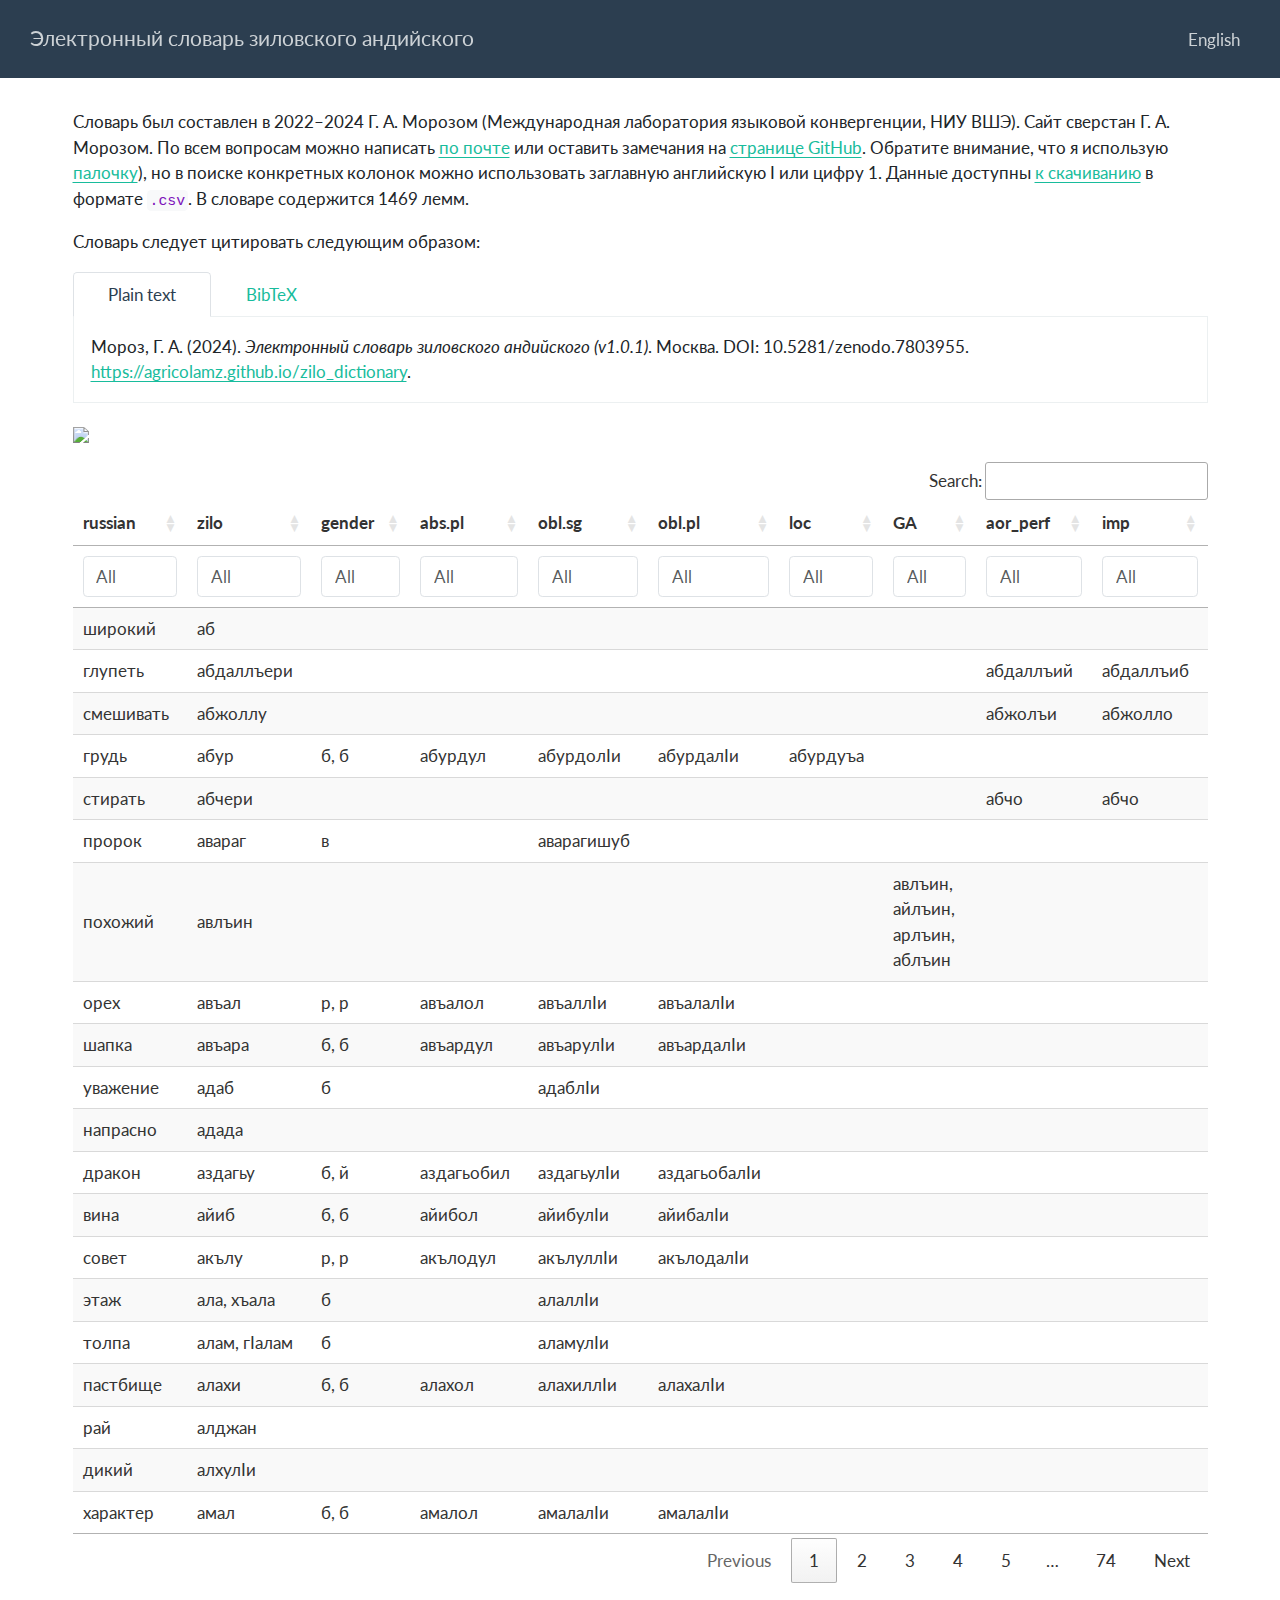
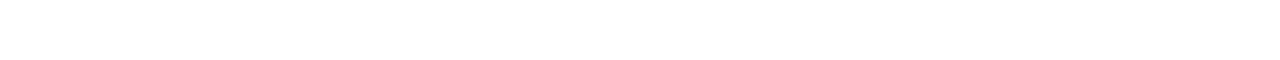
==== commit c1c4a40c: "update" ====
--- a/docs/ru/index.html
+++ b/docs/ru/index.html
@@ -107,7 +107,7 @@
 
 
 
-<p>Словарь был составлен в 2022–2024 Г. А. Морозом (Международная лаборатория языковой конвергенции, НИУ ВШЭ). Сайт сверстан Г. А. Морозом. По всем вопросам можно написать <a href="mailto:agricolamz@gmail.com">по почте</a> или оставить замечания на <a href="https://github.com/agricolamz/zilo_dictionary/issues/new">странице GitHub</a>. Обратите внимание, что я использую <a href="https://ru.wikipedia.org/wiki/Палочка_(кириллица)">палочку</a>), но в поиске конкретных колонок можно использовать заглавную английскую I или цифру 1. Данные доступны <a href="https://raw.githubusercontent.com/LingConLab/zilo_dictionary/refs/heads/main/data/data.csv">к скачиванию</a> в формате <code>.csv</code>. В словаре содержится 1456 лемм.</p>
+<p>Словарь был составлен в 2022–2024 Г. А. Морозом (Международная лаборатория языковой конвергенции, НИУ ВШЭ). Сайт сверстан Г. А. Морозом. По всем вопросам можно написать <a href="mailto:agricolamz@gmail.com">по почте</a> или оставить замечания на <a href="https://github.com/agricolamz/zilo_dictionary/issues/new">странице GitHub</a>. Обратите внимание, что я использую <a href="https://ru.wikipedia.org/wiki/Палочка_(кириллица)">палочку</a>), но в поиске конкретных колонок можно использовать заглавную английскую I или цифру 1. Данные доступны <a href="https://raw.githubusercontent.com/LingConLab/zilo_dictionary/refs/heads/main/data/data.csv">к скачиванию</a> в формате <code>.csv</code>. В словаре содержится 1469 лемм.</p>
 <p>Словарь следует цитировать следующим образом:</p>
 <div class="tabset-margin-container"></div><div class="panel-tabset">
 <ul class="nav nav-tabs" role="tablist"><li class="nav-item" role="presentation"><a class="nav-link active" id="tabset-1-1-tab" data-bs-toggle="tab" data-bs-target="#tabset-1-1" role="tab" aria-controls="tabset-1-1" aria-selected="true">Plain text</a></li><li class="nav-item" role="presentation"><a class="nav-link" id="tabset-1-2-tab" data-bs-toggle="tab" data-bs-target="#tabset-1-2" role="tab" aria-controls="tabset-1-2" aria-selected="false">BibTeX</a></li></ul>
@@ -135,8 +135,8 @@
 <p><a href="https://doi.org/10.5281/zenodo.13952695"><img src="https://zenodo.org/badge/DOI/10.5281/zenodo.13952696.svg" class="img-fluid"></a></p>
 <div class="cell">
 <div class="cell-output-display">
-<div class="datatables html-widget html-fill-item" id="htmlwidget-c92cae48d56f10cb418c" style="width:100%;height:auto;"></div>
-<script type="application/json" data-for="htmlwidget-c92cae48d56f10cb418c">{"x":{"filter":"top","vertical":false,"filterHTML":"<tr>\n  <td data-type=\"character\" style=\"vertical-align: top;\">\n    <div class=\"form-group has-feedback\" style=\"margin-bottom: auto;\">\n      <input type=\"search\" placeholder=\"All\" class=\"form-control\" style=\"width: 100%;\"/>\n      <span class=\"glyphicon glyphicon-remove-circle form-control-feedback\"><\/span>\n    <\/div>\n  <\/td>\n  <td data-type=\"character\" style=\"vertical-align: top;\">\n    <div class=\"form-group has-feedback\" style=\"margin-bottom: auto;\">\n      <input type=\"search\" placeholder=\"All\" class=\"form-control\" style=\"width: 100%;\"/>\n      <span class=\"glyphicon glyphicon-remove-circle form-control-feedback\"><\/span>\n    <\/div>\n  <\/td>\n  <td data-type=\"factor\" style=\"vertical-align: top;\">\n    <div class=\"form-group has-feedback\" style=\"margin-bottom: auto;\">\n      <input type=\"search\" placeholder=\"All\" class=\"form-control\" style=\"width: 100%;\"/>\n      <span class=\"glyphicon glyphicon-remove-circle form-control-feedback\"><\/span>\n    <\/div>\n    <div style=\"width: 100%; display: none;\">\n      <select multiple=\"multiple\" style=\"width: 100%;\" data-options=\"[&quot;&quot;,&quot;б&quot;,&quot;б, б&quot;,&quot;б, й&quot;,&quot;в&quot;,&quot;в, в&quot;,&quot;в, в; й, й&quot;,&quot;в, й&quot;,&quot;в, й, б&quot;,&quot;й, й&quot;,&quot;р&quot;,&quot;р, р&quot;,&quot;р, р; б, б&quot;]\"><\/select>\n    <\/div>\n  <\/td>\n  <td data-type=\"character\" style=\"vertical-align: top;\">\n    <div class=\"form-group has-feedback\" style=\"margin-bottom: auto;\">\n      <input type=\"search\" placeholder=\"All\" class=\"form-control\" style=\"width: 100%;\"/>\n      <span class=\"glyphicon glyphicon-remove-circle form-control-feedback\"><\/span>\n    <\/div>\n  <\/td>\n  <td data-type=\"character\" style=\"vertical-align: top;\">\n    <div class=\"form-group has-feedback\" style=\"margin-bottom: auto;\">\n      <input type=\"search\" placeholder=\"All\" class=\"form-control\" style=\"width: 100%;\"/>\n      <span class=\"glyphicon glyphicon-remove-circle form-control-feedback\"><\/span>\n    <\/div>\n  <\/td>\n  <td data-type=\"character\" style=\"vertical-align: top;\">\n    <div class=\"form-group has-feedback\" style=\"margin-bottom: auto;\">\n      <input type=\"search\" placeholder=\"All\" class=\"form-control\" style=\"width: 100%;\"/>\n      <span class=\"glyphicon glyphicon-remove-circle form-control-feedback\"><\/span>\n    <\/div>\n  <\/td>\n  <td data-type=\"character\" style=\"vertical-align: top;\">\n    <div class=\"form-group has-feedback\" style=\"margin-bottom: auto;\">\n      <input type=\"search\" placeholder=\"All\" class=\"form-control\" style=\"width: 100%;\"/>\n      <span class=\"glyphicon glyphicon-remove-circle form-control-feedback\"><\/span>\n    <\/div>\n  <\/td>\n  <td data-type=\"character\" style=\"vertical-align: top;\">\n    <div class=\"form-group has-feedback\" style=\"margin-bottom: auto;\">\n      <input type=\"search\" placeholder=\"All\" class=\"form-control\" style=\"width: 100%;\"/>\n      <span class=\"glyphicon glyphicon-remove-circle form-control-feedback\"><\/span>\n    <\/div>\n  <\/td>\n  <td data-type=\"character\" style=\"vertical-align: top;\">\n    <div class=\"form-group has-feedback\" style=\"margin-bottom: auto;\">\n      <input type=\"search\" placeholder=\"All\" class=\"form-control\" style=\"width: 100%;\"/>\n      <span class=\"glyphicon glyphicon-remove-circle form-control-feedback\"><\/span>\n    <\/div>\n  <\/td>\n  <td data-type=\"character\" style=\"vertical-align: top;\">\n    <div class=\"form-group has-feedback\" style=\"margin-bottom: auto;\">\n      <input type=\"search\" placeholder=\"All\" class=\"form-control\" style=\"width: 100%;\"/>\n      <span class=\"glyphicon glyphicon-remove-circle form-control-feedback\"><\/span>\n    <\/div>\n  <\/td>\n<\/tr>","data":[["широкий","глупеть","смешивать","грудь","стирать","пророк","похожий","орех","шапка","уважение","напрасно","дракон","вина","совет","этаж","толпа","пастбище","рай","дикий","характер","приказ","ветка","ветвь","шакал","метка","топор","снег","слышать","баран","сырой","трость","слушать","смысл","свидетель","тень","офицер","пушка","водка","мутный","жалоба","заявление","жаловаться","ложка","рубить","клещ","открываться","открывать","впечатление","войско","армия","сноп","простор","конец","очаг","печь","бедро","половина","черный","мать","заикание","считать","дырявый","нора","дыра","красивый","цена","причина","блеять","встретиться","утка","мочь","ясность","начало","начинаться","равнина","собирать","собираться","острый","спасибо","тупой","мерить","взвешивать","отдельно","разница","шить","продавать","невеста","соединять","башлык","читать","чтение","сеновал","сзади","оставаться","оставлять","печь (глагол)","жарить","игла","восемь","восьмой","восемьдесят","грабить","прятать","густой","сухой","пахать","сеять","хлев","горячий","лопата","шевелить","змея","рано","свадьба","брак","топтать","чистый","доить","менять","нож","подряд","высокий","курдюк","плечо","ягодица","длинный","воровать","вокруг","чистить","просо","вянуть","пустой","большой","персик","гнездо","постель","матрац","сто","ткать","прочный","тонкий","много","слишком","долго","выращивать","зажигать","кормить","надевать","быть","глотать","класть","гора","вариться","варить","бедный","находить","ваш","вы","бидон","точно","прямой","настоящий","мокрый","брать","ломаться","держать","ловить","портиться","испорченный","портить","понимать","толстый","толщина","шуба","созревать","любой","между","цвет","слепой","темный","впотьмах","слепнуть","старый","сосать","волк","выбирать","детеныш","четыре","четвертый","пища","бык","сова","верить","доверчивый","ронять","кроить","жаркий","горький","сбивать","ягненок","бурка","богатый","ячмень","клевета","отнимать","плавить","скот","красить","мазать","холера","драка","завещание","божья коровка","родина","драться","проповедь","пьянеть","пьяный","говорить","ругать","смеяться","ходить","двигаться","шевелиться","радоваться","последний","хвалить","вино","средний","спасать","стареть","брат","низкий (скорее о живых)","короткий","сын","останавливаться","задерживать","часто","падать","есть","терять","заблудиться","действительно","разводиться","умирать","мертвый","убегать","толстяк","приходить","идти","косточка","газ","кирка","шаг","половник","буйвол","шея","воротник","известь","вспыхивать","щека","кошка","сука","сковорода","вешать","паутина","игра","корзина","бублик","клык","глухой","глохнуть","бороться","кукушка","капкан","обманывать","пуля","толокно","индюк","круглый","рубашка","платье","грузин","кружка","вымя","фундамент","тарелка","загон","пень","изъян","олово","ошибка","лев","калитка","ссора","хлеб","ворона","блеять","кузнечик","за пазухой","сундук","верблюд","земляника","кривой","холм","куропатка","щебень","голубь","грязь","ворчать","рычать","бодаться","куча","скользить","уголь","воздух","нужда","готовый","готовность","конечно","баран","истинный","унижать","штраф","пар","зрение","остывать","рабочий","смотреть","осел","оса","качаться","гвоздь","ухо","правый","беременная","пот","изобильный","глаз","воскресенье","тесто","белый","белить","седеть","белеть","зевать","видеть","напоказ","поднимать","подниматься","человек","посторонний","бегать","бежать","бегом","такой","ночью","вечером","корень","внизу","вниз","под","нижний","шило","бородавка","дно","кровь","еще","мышь","моча","внутри","изнутри","внутренний","камень","гумно","дверь","медь","красный","туман","высота","достаточно","ласточка","качели","наверху","сверху","верхний","выше","наверх","в будущем году","груша","краснеть","удод","сюда","садиться","неделя","гребень","семьсот","семь","семьдесят","тяжелый","тяжелеть","вес","фасоль","здешний","охапка","выть","друг","оттуда","жажда","лоб","так","здесь","отсюда","мозг","на улице","грипп","жена","самка","десять","скорпион","девять","девятый","барсук","девяносто","пол","неужели","там","туда","столб","мычать","подвиг","способность","мед","сено","войлок","душа","дыхание","да","чудо","ученый","воспитание","добыча","отец","вещи","вещь","торговля","урок","лекарство","спор","спорить","я","тыква","убивать","ударять","ответ","труп","зависть","бубен","каждый","делать","цветок","ад","имам","мулла","диван","вера","яма","бинокль","точно","сыворотка","селезенка","прут","сегодня","в этом году","все","сам","вишня","глист","червь","подбородок","кулак","яд","слабый","сковорода","время","лед","вред","звонок","холодный","соболезнование","стон","стонать","","скрипеть","корова","зоб","очень","день","ежедневно","насилие","визжать","зурна","жужжать","столько","сколько угодно","куда","куда-нибудь","куда-то","разрешение","почему","мать","бабушка","свекровь","теща","материнство","родители","сколько","мы","какой","медленно","медленно","медлительный","весь","кто","отец","тесть","окно","позор","отказ","пазуха","когда","иногда","когда-нибудь","солод","где","всюду","откуда","везде","река","родник","мята","яблоко","хитрый (ребенку)","вздрагивать","корыто","наследство","бок","сторона","ножницы","творог","понедельник","мельница","желудок","мельник","молоть","право","кузнец","кобыла","давать","дарить","прицел","дома","домой","мы","пятьсот","пять","или","грива","оружие","честь","щедрый","бронза","плакать","качать","одеяло","сестра","дочь","девушка","женщина","жениться","кукла","женский","ворота","бумага","письмо","газета","коридор","тесать","слушаться","кровать","волна","картофель","пиджак","светать","рассвет","светлый","свет","поздно","лапа","рукав","браслет","маслобойка","ручка","копейка","безрукавка","песня","весы","колыбель","конопля","карман","крючок","плесень","улыбаться","железо","молиться","молитва","намаз","в руках","сосок","слива","плавать","мало","улей","веник","каша","бульон","просеивать","хутор","щекотать","помощь","баран","муж","самец","мужчина","пиявка","молоток","искать","плуг","левый","левша","мигать","моргать","посуда","утварь","ноша","карандаш","барабан","спичка","барабанщик","косой","кусать","уксус","перхоть","на улице","сильный","твердый","подпруга","горло","лемех","подушка","стена","тайна","тайный","оценка","летом","бычок","жадничать","мять","скупой","къинниб","алчный","тесный","беда","лето","ранить","ранение","стричь","пшеница","скрипеть","кричать","петь","приглашать","звать","сила","кудахтать","туша","горбиться","гнуться","плита","лягушка","абрикос","ржавчина","слой","заяц","тянуть","курить","взвешивать","лопаться","стрелять","трескаться","зола","пепел","седло","ступня","ящерица","бревно","бурдюк","пыль","зимой","зима","мост","ветхий","спать","засыпать","скала","низкий (скорее о вещах)","фундамент","достоверный","платок","есть","ленивый","лениться","дым","вилы","месить","кувшин","арка","комар","рычать","почка","рот","клюв","вход","алыча","лук (растение)","яйцо","узел","лошадь","обжора","щенок","капать","сук","стучать","дятел","раб","краска","сажа","лизать","гладкий","гореть","наковальня","знание","избалованный","полдень","летучая мышь","муравей","гладить","грабли","лист","теленок","жидкий","вода","прыгать","волос","крыло","всхлипывать","три","третий","чавкание","тридцать","подкова","копыто","след","легкий","вор","дрова","древесина","пригоршня","мягкий","вежливый","сморкаться","трясти","болото","метла","поблизости","танец","жир","масло","клин","нос","хозяйство","сосед","обезьяна","магнит","ангел","морковь","расстояние","например","шутка","задача","зеркало","стекло","машина","мечеть","труба","ботва","мяукать","ты","веретено","борода","лучина","спина","пятка","каблук","голова","вершина","дорога","раз","дом","солнце","лестница","минута","пуговица","место","взамен","пример","золото","паук","шерсть","бусинка","ряд","линия","строка","сладкий","вкусный","язык","маленький","мало","крапива","редкий","сбор","минарет","тмин","хвост","шест","сон","сновидение","стул","поручение","ветер","ребенок","рожать","слеза","еда","печать","жребий","ноготь","грех","полезный","желание","саван","сказка","керосин","редко","изредка","пух","долг","взаймы","обувь","мякина","колено","овес","коса","серп","клятва","вошь","давно","прежний","невестка","зять","бабочка","тысяча","шесть","шестой","шестьдесят","навес","лист","молодой","молодеть","крыша","земля","никогда","потом","колос","криво","серебро","деньги","штаны","сад","гной","кипятить","кипеть","утром","утренний","огурец","очередь","стремя","польза","палас","гадать","канатоходец","пальто","вата","хлопок","спокойно","юла","задвижка","уздечка","дыня","государство","ватная куртка","пчела","печь","мысль","размышление","слон","молния","смола","жвачка","тюбетейка","сахар","скандал","ссора","мочевой пузырь","пена","луна","дуть","волдырь","рис","плов","пузыриться","брызгать","перец","край","берег","чеснок","довольный","согласный","соглашаться","согласие","ясный","борьба","цепь","спрашивать","сычуг","соха","нога","стадо","речь","разговор","двор","живот","нитка","хромой","ущелье","ключ","замок","смех","море","ночь","ножны","сутки","идти","походка","чистота","моль","имущество","возможность","длина","долгий","добро","забывать","трудный","сложный","пещера","дерево","год","небо","журавль","лес","рука","печень","весной","весна","время","лицо","расти","мясо","олень","царапать","свежевать","полный","гаснуть","сустав","смерть","взятка","жать","мириться","закрывать","перемирие","кость","полночь","ремень","полотенце","пояс","сердце","сердцевина","веселый","складывать","старость","радость","борозда","канава","слово","веревка","одежда","рана","колбаса","кишка","пятница","болеть","резать","больной","болезнь","боль","любовь","ярмо","говорить","таять","приоткрывать","амулет","терпение","терпеливый","спокойно","здоровый","лечить","здоровье","подарок","если удобно (наречие)","мыло","куница","час","часы","один","еще","ничего","никак","нигде","никакой","никто","по-другому","завидный","другой","половина","вдова","вдовец","медведь","осень","клей","камедь","бояться","солома","прошлогодний","холодный","послезавтра","зуб","рубль","лиса","белка","бродяга","вместе","радуга","жир","четки","голенище","в позапрошлом году","вперед","впереди","передний","трут","желчь","цемент","хитрый","в прошлом году","вращаться","переворачивать","нет","не","рубанок","сода","складывать","позор","позавчера","вчера","вчерашний","губа","песок","сито","суд","вопрос","жеребенок","порода","сорт","головной убор","вторник","табак","странный","удивительный","удивление","наказание","рваться","рвать","мешок","мешочек","столица","осленок","десна","мяч","слюна","глупый","плевать","лом","кусок","гнить","дергать","тюрьма","алюминий","род","враг","вражда","природа","павлин","вкус","забота","требование","ковер","гнида","пятно","точка","таз","частое сердцебиение","гнуться","муха","лить","ничего","капля","козел","назло","очень","плохой","свинец","глубокий","глубина","еж","жизнь","бык","теплый","думать","граница","плотник","стол","кашлять","кашель","аккуратный","брысь","школа","курица","кукарекать","весть","беседа","яичница","ткань","четверг","власть","брить","вдруг","зарплата","почерк","сабля","рыба","копать","полоть","собака","зеленый","синий","зеленеть","затылок","быстро","быстрый","мечта","аппетит","доска","хинкал","шумовка","дорожать","просить","храпеть","гриб","попрошайка","легкое","свинья","кабан","щипцы","шкура","сукно","косить","спешить","вспыльчивый","любимый","ножны","книга","чугун","казак","гусь","кожа","скорлупа","кора","крепость","папироса","кинжал","куст","арбуз","разбойник","грубый","писать","серый","худой","тощий","чесать","царапать","скоблить","семья","точило","корь","нагло смотреть","ладонь","грязный","шум","глоток","ползать","пила","пилить","шипеть","двигаться","махать","надежда","айва","халва","готовиться","животное","овца","правитель","состояние","зерно","подлый","дело","работать","черемша","лаять","запрет","буква","результат","кол","петух","кукуруза","ржать","решение","правительство","мотыга","цыган","лук (оружие)","пищевод","трус","трусливый","огонь","жечь","гореть","защищать","хрящ","черепаха","знать","знакомство","учить","кизяк","новый","рассол","мудрец","палка","прут","вилка","дождь","звезда","пить","колючка","блестящий","палец","наперсток","кольцо","имя","гость","угол","локоть","иней","кислый","щипать","молозиво","коза","соль","соленый","умный","шкура","орел","камыш","сосать","пупок","выжимать","торчать (о чем-то остром)","сыпать","желтый","желтеть","сапоги","шалаш","фитиль","финик","сани","сорока","точило","катушка","сахар","ведро","тело","дробь","навоз","шелк","свеча","фонарь","лампочка","напильник","сталь","ситец","полоскать","проголодаться","голодный","несколько","жеребец","жирный","суп","нога","грязный","глина","сера","дремать","свекла","гнуть","живой","огород","надоедать","сыр","жевать","челюсть","мелкий","кнут","трава","жирный (бульон)","двести","два","второй","делить","двадцать","кривой","порох","дрожать","виноград","крошка","как угодно","сколько угодно","сколько","кремень","блоха","стрела","нетель","рожь","как угодно","гордиться","ветшать","колесо","веснушка","убивать","тереть","поскользнуться","скользкий","узкий","город","шоссе","дьявол","штаны","бочка","бросать","запах","вонючий","дыхание","гнить","нюхать","шариат","завтрашний","град","семя","клейстер","петля","шорох","бутылка","могила","хороший","хорошо","кладбище","ревновать","сомнение","подозревать","чернила","суббота","птица","жила","завтра","роса","воск","червяк","жук","молоко","свистеть","шипеть","улитка","крышка","рог","жало","чихать","спешить","лишний","сметана","далеко","свобода","свободный","бровь","мука","потолок","впервые","первый"],["аб","абдаллъери","абжоллу","абур","абчери","авараг","авлъин","авъал","авъара","адаб","адада","аздагьу","айиб","акълу","ала, хъала","алам, гӏалам","алахи","алджан","алхулӏи","амал","амру","анга","анга","ангурбоцӏо","анжи","анжиди","анзи","анлъери","анлъи","анниб","анса","анччери","анччери","анччиб","анччу","апицер","арада","аракъи","аргъван","арзи","арзи","арзи джидери","арком","ароллу","арпа","архинну","архинну","асар","аскӏар","аскӏар","аста","атӏилъи","ахир","ахъи","ахъи","ахъу","ахьал","б=ечӏедир","баба","бабадир","багвери","багимаша","багин","багин","багъу","багьа","багьанна","багӏадери","бади вуъери","бадуши","бажанулло","байан","байбихьи","байбихьунну","байдан","бакӏарунну","бакӏарунну","бар","баркала","барссуб","басинну","басинну","батӏа","батӏалъир","бахинну","бахоллу","бахӏарай","бацӏери","башлухъи","баъери","баъир","бегъва","бегьудибасси","беддери","беддери","бежери","бежери","бежун","бейкьигу","бейкьилдеб","бейкьицӏолгу","бекъашери","бекъашолери","бекъуб","бекъуб","бекьери","бекьери","бекьи","бекӏкӏуб","бел","бергъоллу","берка","беркъа","бертин","бертин","берхьунну","берцӏцӏом","берчӏери","бершери","бесун","бехудусседу","бехула","бехумугъул","бехун","беххиркъил","беххула","бехъащери","бехъиссорий","бецӏцӏомийдери","беча","бечӏанну","бечӏугу","бечӏуха","бечӏухаллӏи къурчи","бешен","бешен","бешен","бешенугу","бещери","бещийа","беъора","бигьолгу","бигьу","бигьу заман","бижунну","биколлу","биконну","бикьинну","бикӏвери","бикӏкӏунну","бикӏоллу","бил","билъомалло","билъонну","бискин","бисонну","биссиб","биссил","битон","битӏи","битӏи","битӏибиши","битӏонниб","бихери","бихъинну","биччери","биччери","бичӏери","бичӏоб","бичӏоллу","бичӏчӏунну","биши","бишилъир","бишо","биъунну","бокьарав","бокьу","босо","ботӏи","ботӏи","ботӏидохъи","ботӏилъери","бохор","боххинну","боцӏо","бочӏери","боши","боъогу","боъолдеб","буги","бугъа","бугьу","бужери","бужуролӏи","буколлу","букъери","букьиб","букьин","букӏолло","бура","буртина","буртӏа","бурчӏина","бутан","бухери","буцӏоллу","буцӏцӏир","бушери","бушери","вабаъи","вагьой","васийат","васищ-йасищ","ватӏан","вахери","ваъаза","вегулъери","вегулъий","веддонну","вейхъвери","велълъери","велӏери","велӏери","вергъери","вергьинну","вехудивасси","веццихъери","вино","вокьусси","ворчӏонну","вохорлъерий","воцци","вочо","вочо","вошо","вугъери","вугъери","вугьу","вукквери","вуконну","вутӏери","вутӏери","вутӏигу","вуххери","вучӏери","вучӏой","вучӏчӏунну","вуши","вуъери","вуъинну","гага","газ","газа","гали","гама","гамущи","гару","гару","гачи","гвангъунну","гверзу","геду","гежи","гел","гелоллу","гелчи","гидал","гиза","гимура","гожо","гоъи","гоъилъери","гугарунну","гугу","гудур","гуккунну","гулла","гун","гургул","гургума","гурдо","гурдо","гуржи","гурушка","гъа","гъа","гъадара","гъадил","гъадукӏол","гъайа","гъалай","гъалатӏи","гъалбацӏ","гъалир","гъалмагъар","гъан","гъанни","гъаргъадери","гъацӏа","гъвакьу","гъвамарссу","гъварани","гъваркъи","гъвенчӏил","гъижи","гъобгъо","гъогъу","гъугъу","гъузи","гъулгъудери","гъулгъудери","гъуммери","гъун","гъурери","гьабу","гьава","гьаджатилъир","гьадур","гьадурлъир","гьайгьай","гьайман","гьакъаб","гьакъийдери","гьакӏа","гьал","гьалли","гьалтери","гьалтӏухъан","гьалчӏинну","гьаморхи","гьанкьакӏур","гьанкӏери","гьанкӏо","гьантӏикӏа","гьанчӏчӏил","гьанъо","гьанъо","гьарза","гьаркӏу","гьатӏан","гьатӏи","гьацӏа","гьацӏайдери","гьацӏалъери","гьацӏалъери","гьаъакьери","гьаъери","гьаъери","гьебцӏоллу","гьевцӏери","гьеква","гьекӏуб","гьеллери","гьеллери","гьеллиб","гьенебдий","гьечӏодоъо","гьечӏодоъо","гьикьим","гьикьу","гьикьу","гьикьу","гьикьуккуси","гьиму","гьиму","гьимъу","гьин","гьинджелло","гьинкӏкӏу","гьинкӏкӏур","гьину","гьинукку","гьинусси","гьинцӏо","гьинцӏцӏу","гьинцӏцӏу","гьир","гьири","гьиро","гьирцӏилъер","гьитӏо","гьицӏичол","гьишкӏи","гьиъа","гьиъакку, лъобакку","гьиъасси","гьиъаъон","гьиъо","гьиъойа","гьиᵸгьиᵸ","гьиᵸрилъери","гьобгьоб","гьоваро","гьовкӏвери","гьокьу","гьокьу","гьокьубешенугу","гьокьугу","гьокьуцӏолгу","гьокӏору","гьокӏорулъир","гьокӏорулъир","гьолий","гьолъусси","гьолӏийа","гьомдери","гьомологъи","гьондолъукку","гьонкъо","гьонно","гьонокьей","гьонолъу","гьонолъукку","гьону","гьонхъи","гьонхъисси","гьорчӏи","гьорчӏи","гьоцӏогу","гьочӏо-ричӏин","гьочӏогу","гьочӏолдеб","гьочӏомусси","гьочӏоцӏолгу","гьоъор","гьугъибахъиле","гьуду","гьудува","гьума","гьуммедери","гьунар","гьунар","гьунцӏцӏи","гьунчӏа","гьургу","гьухьал; хӏухьал","гьухьал; хӏухьал","гьуᵸ, джи","гӏаламати","гӏалим","гӏахълулъай","давла","дада","дан","дан","дарам","дарсси","дару","даъба","даъбадунну","ден","держикӏа","джабери","джабери","джаваб","джаназа","джахӏда","джергъин","джиб","джидери","джинджи","джуджахӏи","дибир","дибир","диван","дин","дунгил","дурмал","дуруси","ерцӏцӏи","ечӏчӏи","жала","желъал, жегьал","жерешина","жибулгу","живгу","жигижаги","жолка","жолка","жуна","за","загьру","загӏип","зайдан","заман","зар","зарар","зарзал","зархуб","зигара","зигара","зигардери","зийан","зиркъунну","зиᵸвуᵸ, зиᵸв","зоб","золо","зубу","зубулӏи","зулму","зумзудир","зумура","зуннери","ибъало","ибъасси","ива","ивагу вукӏоболло","ивалъиболо","изну","ил.ъо, иллъий","ила","ила","илакьору","илакьору","илалъир","илаъима","илъагъи","илӏил","илӏисси","илӏогва","илӏохъи","илӏохъи","илӏугу","им","има","имакьору","ингур","инзил","инкар","инлъир","инна","иннагуло","инналъиболло","инни","ину","инукку инало","инуккусси","инуккуъимало","инхи","инцци","инцциртӏа","инчи","иприти","ирери","ирса","ирси","исиб","исиб","исир","исо","итни зубу","ихоб","ихоб","иходуша","ихохъери","ихтийар","ихум","ича","иччери","иччери","ишан","ишу","ищива","ищил","иᵸшду бешенегу","иᵸшдугу","йа","йал","йарагъи","йахӏ","йахӏилжа","йези","йекӏуъери","йергъоллу","йоргъан","йоцци","йоши","йоши","йошиква","йошикӏва йичинно","йошикӏу","йошулилӏи","кав","кагъар","кагъар","кайзати","калидур","каннери","кантӏунери","карават","карачел","картуш","кастум","кванлъери","кванлъир","кванор","кванорлъир","кватӏунну","квачӏа","квелъир","кверкъин","кверу","кверччин","кепекки","кереᵸссери","кечӏи","килол","кини","кинлӏишен","кисав","кицӏу","ккал","ккиммери","ккуб","ккубайдери","ккубайдир","ккубайдир","коду","кока","коком","коллери","колӏи","кону","коцӏи","кощи","кощи","кудери","кули","куликонну","кумеки","кун","кунтӏа","кунтӏа","кунтӏа","куронжи","куртӏа","кустери","кутум","кучӏил","кучӏилъасси","къабшунну","къабшунну","къай","къай","къай","къалам","къали","къали","къаличан","къалчӏар","къаммери","къанцӏи","къара","къатӏила","къваку","къвакӏунниб","къвал","къванкъва","къеб","къелъин","къен","къеча","къеча","къиммати","къина","къинком","къиннери","къиннери","къинниб","къинниб","къинниб","къинтӏи","къинтӏилъир","къину","къирайдери","къиралъий","къирери","къири","къиркъидери","къорери","къорери","къорери вуъон (звать прийти)","къорир","къуват","къудери","къулийеб","къуллонно","къулунну","къуну","къурру","къурчи","кьаву","кьал","кьанкӏала","кьаннери","кьаннери","кьаннери","кьвагьунну","кьвагьуноллу","кьватӏунний","кье","кье","кьеркьил","кьеркьил","кьерчин","кьерчӏо","кьетон","кьехва","кьина","кьину","кьир","кьира","кьихинну","кьихинну","кьури","кьухъур","кьучӏчӏи","кьучӏчӏилойсси","кӏази","кӏаммери","кӏвагьал","кӏвахӏаллъери","кӏвей","кӏвенкьа","кӏвкӏварери","кӏепи","кӏкӏамур","кӏкӏара","кӏкӏунери","кӏкӏуну","кӏол","кӏол","кӏол","кӏолли кӏуркӏул","кӏонча","кӏоркӏон","кӏору","кӏоту","кӏункӏул","кӏунцӏцӏи","кӏурдери","кӏурцӏцӏо","кӏутӏишери","кӏутӏкӏутӏ","лагъи","лажбар","лали","ламмери","ламмиб","лапешери","лачи","лъай","лъака","лъал","лъалботӏи","лъанцӏцӏи","лъарери","лъарлъал","лъахиб","лъедир","лъему","лъен","лъибери","лъин","лъиру","лълъимкъишери","лъобгу","лъобдеб","лъобкӏи","лъобцӏогу","лъол","лъол","лъол","лъолколъи","лъомидо","лъуди","лъуди","лъумур","лъуна","лъуна","лъуннери","лъурери","лъуцӏцӏи","лӏарлӏал","лӏеру","лӏибдир","лӏурлӏа","лӏурлӏа","лӏутӏи","магьар","магӏишати","мадугьал","маймалаки","макълатӏис","малайки","маматӏур","манзил","масала","масхара","масъала","матӏу","матӏу","машина","маштику","мащу","маъа","маъушери","мен","мига","мигажу","мигу","мигъул","мижа","мижа","мийар","мийар","микъи","микъи","милки","милъи","милъур","минута","миргъал","миса","миса","мисал","мисиди","мисихвара","михи","миххи","михъур","михъур","михъур","мицӏа","мицӏцӏа","мицӏцӏи","мичӏи","мичӏигу","мичӏчӏи","мичӏчӏиру","мишу","миъмар","миъор","могъорчӏу","мокъи","мокьи","мокьи","мокӏо","молъи","мочи","мочӏи","мочӏи джидери","моъо","мугьу","мугьуру","мужру","мулъа","мунагьи","мунпаъати","муради","мусру","муха","набти","нагвагьи","нагвагьи","назбар","налъи","налъохъи","нассил","никку","нико","ниха","ничо","ничо","ноко","ноцӏцӏи","нукӏвал","нукӏвалсси","нуса","нусо","одорукӏа","озуругу","ойлӏигу","ойлӏидеб","ойлӏицӏолгу","окъу","ол","олохъан","олохъанлъери","ом","онщи","онщигуло","онщило","ора","орива","орси","орси","орчоги","охи","охо","охонну","оххинну","охходоро","охходоросси","охцер","очири","падучан","пайда","паларсси","палбукъери","палгьан","палту","пампа","пампа","параъати","пархил","пархил","пархон","пастӏан","паччалухъи","пенджеки","пера","пещи","пикру","пикру","пил","пири","пирцӏцӏи","пирцӏцӏи","писи","писоки","питна","питна","покъу","пол","порцӏцӏи","пудери","пудил","пулав","пулав","пулхуннери","пунхъишери","пурч","рагьал","рагьал","ражи","рази","рази","разилъери","разилъир","рахоб","рахор","раххасси","рацӏцӏинну","ребкьу","ребццу","регъил","реда","реддон","реддон","рей","река","рекун","рекъу","рекӏкӏа","рекӏул","рекӏулол","релъи","релъо","релъо","релъоба","релъозубу","релӏери","релӏлӏир","рерцӏцӏомлъир","реси","реси","ресси","реххула","реххула","рецци","реччери","реччи","реччи","речӏчӏо","реша","решин","решин","решинолӏи къурру","решу","реъа","реъилӏи","риба","рибу","ригьи","рижи","рижунну","рикьи","ритӏучӏи","рихъери","рихъери","рицӏцӏиб","ричӏери","ричӏин","ричӏор","ришвати","роквери","рокъери","рокъинну","рокъир","рокьи","рокьирелъол","рокьучул","рокьучул","рокьучул","рокӏо","рокӏо","рокӏоъило","ролъери","рохорлъир","роххел","рохъи","рохъи","рошо","рошон","роъол","ругъун","рудил","рудил","рузман","рукъвери","рукъери","рукъудосси","рукъур","рукъур","рукьи","рукьо","рулӏери","руцӏери","ручӏонно","сабаб","сабру","сабрулойсси","сабрулъа","сагъи","сагъийдери","сагъилъир","сайгъат","санаъалъир","сапун","саркьу","саъати","саъати","себ","себгуло","себгуло","себгуло хъибъа","себгулолъуссу","себгулоссу","себгулоссу","себлолхъиба","севлеху","севло","сейсиб","серо","серо","сеᵸй","сибиру","сино","сино","сирери","ситӏа","собсси","содо","сой","сол","сом","сори","соригьинкӏкӏу","сорсол","сору","соруди йошиква йичонний","соси","ссайлат","ссакур","ссебо","сседи","сседу","сседусси","ссекӏу","ссим","ссимити","ссихӏир","ссоб","ссорери","ссороллу","ссу","ссу","ссургу","суда","сукӏунну","сули","сунассиб","суни","сунисси","сункӏа","сур","сусукӏу","сути","суъал","тай","тайпа","тайпа","такъийа","талати","тамако","тамаша","тамаша","тамашалъир","тамихӏ","таннери","танноллу","таргьа","таргьа","тахшагьар","токӏищи","томил","торъо","тото","тохи","тудери","тупанги","тупи","турери","туркӏунну","туснахъ","тутийа","тухум","тушман","тушманлъир","тӏабигӏат","тӏавус","тӏагӏам","тӏалаб","тӏалаб","тӏамсса","тӏана","тӏанкил","тӏанкӏил","тӏасси","тӏваркӏишери","тӏебери","тӏентӏа","тӏиннери","тӏирилоссу","тӏонкӏил","тӏука","тӏулларай","тӏулу","тӏулу","тӏуши","уди","удилъир","ужрукъи","умуру","унсо","унсса","ургъум","урхъи","устар","устул","ухӏудери","ухӏул","уцӏцӏилойсси","учи","ушкул","уᵸъецу, уᵸйецу, уᵸвецу","уᵸъуᵸдери","хабар","хабарчӏабар","хайген","хам","хамизи","ханлъир","ханнери","хапиду","харжи","хатӏи","хвалчен","хвами","хварери","хварери","хвей","хвечи","хвечи","хвечилъери","херто","хехи","хехи","хийал","хийал","хин","хинкӏил","хинкӏилахом","хиралъери","ходери","хоммери","хорошашуб авъара","хохол","хунсир","хунтӏа","хунтӏа","хуцӏу","хуча","ххам","хханнери","ххеххери","ххеххи","ххира","ххубару","ххуча","хъазан","хъазахъи","хъази","хъал","хъал","хъал","хъала","хъалийан","хъанжар","хъарахъи","хъарпузи","хъачагъи","хъачӏи","хъварери","хъвейи","хъелла","хъелла","хъеллери","хъеллери","хъеллери","хъизан","хъиру","хъиру","хъитӏунну","хъота","хъуби","хъуй","хъунхъу","хъуршунну","хъухъадир","хъухъанну","хьавдери","хьвадунну","хьваъунну","хьул","хӏаваъинчи","хӏавла","хӏадурлъери","хӏайван","хӏайман","хӏаким","хӏал","хӏалбахъин","хӏалихьати","хӏалтӏи","хӏалтӏунери","хӏанку","хӏапунну","хӏарам","хӏарпи","хӏассил","хӏахъум","хӏелеко","хӏечӏинкӏа","хӏихӏишери","хӏукму","хӏукумати","цел","цигван","цирцедахъи","ццула","ццуццул","ццуццул","цӏа","цӏатери","цӏатери","цӏеннери","цӏецӏи","цӏилли къурру","цӏиннери","цӏиннигьаъор","цӏиннолъир","цӏипӏила","цӏиᵸву","цӏонтур","цӏудур","цӏул","цӏул","цӏумур","цӏцӏа","цӏцӏа, цӏцӏва","цӏцӏадери","цӏцӏана","цӏцӏвакуниб","цӏцӏекӏа","цӏцӏекӏа","цӏцӏекӏалъол","цӏцӏер","цӏцӏи","цӏцӏикон","цӏцӏикон","цӏцӏикъу","цӏцӏикӏкӏу","цӏцӏиммери","цӏцӏир","цӏцӏиᵸйаᵸ","цӏцӏон","цӏцӏонъон","цӏцӏудур","цӏцӏуку","цӏцӏум","цӏцӏума","цӏцӏуннери","цӏцӏунно","цӏцӏурери","цӏцӏутӏунну","чаболлу","чакку","чаккулъери","чакмай","чалахъи","чалу","чамасаги","чанагъи","чаргъитӏи","чарххи","чарххи","чахъар","челеки","черхи","чечма","чил","чиллай","чирахъи","чирахъи","чирахъи","чирон","чирон","чит","чихамшери","чолтери","чолтоб","чомло","чор","чора","чорпа","чункӏа","чуруки","чӏабар","чӏабатӏи","чӏабери","чӏабкӏулди","чӏаболлу","чӏаго","чӏадил","чӏаланну","чӏами","чӏаммери","чӏамчӏаллӏи","чӏантӏи","чӏартил","чӏаха","чӏачӏи","чӏебешенугу","чӏегу","чӏелдеб","чӏерлӏери","чӏецӏолгу","чӏило","чӏир","чӏирчӏишери","чӏичӏи","чӏичӏихъил","чӏобкьо","чӏобъасси","чӏомгъи","чӏомму","чӏонни","чӏор","чӏора","чӏори","чӏорохъи","чӏугьунну","чӏунтунну","чӏуреги","чӏутӏи","чӏчӏабери","чӏчӏанну","чӏчӏарери","чӏчӏари","чӏчӏитӏир","шагьар","шагьара","шайтӏан","шалавар","шалеги","шаммери","шан","шанжа","шанкьаннир","шанохвери","шаншуннери","шаръи","шеласси","шен","шен","шилиш","шинкӏи","ширшири","шиша","шу","шуб","шуб","шулибол","щаки","щакилъир","щаккунну","щакъи","щамати","щекиб","щекӏи","щела","щиб","щир","щирщил","щирщил","щиᵸв","щоммери","щоммери","щонкӏур","ъала","ъвен, гъвен","ъвен, гъвен","эбчунну","эдеъунну","экӏу","эл","элолла","элолъир","элолъир","энсиб","эншур","эркъал","эсседугуло","эсседусси"],["","","","б, б","","в","","р, р","б, б","б","","б, й","б, б","р, р","б","б","б, б","","","б, б","б, б","р, р","р, р","б, й","р, р","р, р","р, р","","б, й","","р, р","","","в, в; й, й","б, б","в, в","б, б","б","","б, б","б, б","","б, б","","б, й","","","б","б, б","б, б","б, б","","","б, б","б","б, б","б, б","","й, й","","","","б, б","б, б","","б, б","б, б","","","б, й","","","б, б","","б, б","","","","","","","","","б","","","й, й","","б, б","","б","б, б","","","","","","б, б","","","","","","","","","","б, б","","б, б","","б, й","","б, б","б, б","","","","","б, б","","","б","б, б","б, б","","","","","","","","","","б, б","б, б","б, б","","","","","","","","","","","","","","","б, б","","","","","","","б, б","","","","","","","","","","","","","","б","б, б","","","","б, б","","","","","","","б, й","","б, й","","","б, б","б, й","б, й","","","","","","","","б, й","б, б","","б, б","р, р","","","б, й","","","б","р, р","б, б","б","б, б","","б, б","","","","","","","","","","","","б","","","","в, в","","","в, в","","","","","","","","","","","","","","","","б","б","б, б","б, б","б","б, й","б, б","б, б","б, б","","б, б","б, й","б, й","б, б","","б, б","б, б","б, б","б, б","б, б","","","","б, й","б, б","","б, б","б","б, й","","р, р","р, р","в, в","б, б","б, б","б","б, б","б, б","б, б","","б","б, б","б, й","б, б","б","б, б","б, й","","б, й","","р, р","б, й","р","","б, б","б, й","б","б, й","б, б","","","","б, б","","б, б","б","","","б, б","","б, й","","","б, б","б, б","р, р","","в, в; й, й","","б, й","б, й","","б, б","б, б","","","б","б, б","б, б","р, р","б","","","","","","","","","","в","","","","","","","","б, б","","","","","р, р","р, р","б, б","б, б","","б, й","р, р","","","","б, б","б","р, р","б, б","","р, р","б, б","","б, й","б, б","","","","","","","б, б","","б, б","","","р, р","р, р","","","","","","б","р, р","","б, б","","в, в; й, й","","б, б","р, р","","","","р, р","","","й, й","й, й","","б, й","","","б, й","","б","","","","б, б","","б, б","б, б","р, р","р, р","б, б","б, б","б, б","","б","в, в; й, й","б","б, б","в, в","б, б","б, б","б, б","б, б","б, б","б, б","","","б, б","","","б, б","б, б","б","б, б","","","р, р","б","в, в","в, в","б, б","б","б, б","б, б","","р, р","б, б","р, р","","","","","р","б, й","б, й","р, р","б, б","б, б","","р, р","б","р, р","р, р","р, р","","б","б","","р, р","","б, й","б, б","","р, р","","б, б","","б, б","","","","","","","б","","й, й","","й, й","й, й","б, б","р","","","","","","","","","в, в","в, в","б, б","б, б","б, б","","","","","р","","","","","р, р","р, р","р","б, б","","","р, р","б, б","б, б","б, б","р, р","р, р","","р, р","р, р","в, в","","б, б","в, в","б, й","","","б","","","","","","","б, б","б, б","б","","б","","","б, б","й, й","й, й","й, й","й, й","","й, й","","б, б","р, р","р, р","б, б","б, б","","","б, б","б, б","б, б","б, б","","","","р, р","","р, р","б, б","р, р","б, б","б, б","б, б","б, б","б, б","р","б, б","р, р","б, б","р, р","б, б","","б","","р, р","","","б, б","б, б","","","","б, б","р, р","р, р","","б, б","","б, б","б, й","в, в","б, й","б, й","б, й","р, р","","б, б","","","","","б, б","б, б","б","б, б","б, б","б, б","в, в; й, й","","","б","б","","","","б, б","б, б","б, б","р, р","б, б","б","","","","б, й","","","","","","","р, р","р","","","","б","","","","","","б, б","","б, б","","","р, р","б, й","б, б","б, б","б, б","б, й","","","","","","","б, б","б, б","р, р","б, б","б, й","р, р","б, б","б, б","","р, р","б, б","","","","б, б","","б, б","","р, р","","","","б, б","б, б","","р, р","б, б","б, й","","р, р","б, б","б, б","б, б","б, б","б, б","р, р","б, б","б, й","в, в","б, й","","б, б","","б, й","в, в; й, й","б, б","б, б","","","","р, р","р, р","","б","б, й","б, й","","б, б","р, р","б, й","","р","","б, б","р, р","","","","","","р, р","р, р","р, р; б, б","","","б, б","б, б","б, б","","","","","б, б","б, б","","б","р, р","р, р","б, б","б, б","б","","","б, б","в, в","б, б","б, б","","б, б","б, б","р, р","р, р","б, б","б, б","б, б","б, б","","","б, б","р, р","б, б","б, б","б, б","б, б","р, р","р, р","б, б","","б, б","б, б","б, б","б, б","б, б","б, б","","б","б","б, й","р","б, б","б, б","б, б","б, б","","","б, б","","","б, б","","б","б, б","р","б, б","б, б","р, р","р, р","б, б","р, р","б, б","в, в; й, й","","б, б","б, б","б, б","б, б","б, б","б, б","","б, б","б, б","б, б","б, б","","","б, б","р, р","","","р, р","б, б","б, б","б, б","б, б","р, р","б, й","","","й, й","в, в","б, й","","","","","б, б","р, р","","","б, б","б","","","б, б","","б","б","р, р","р, р","б, б","","","","","б, б","б, б","б, б","б, б","б, б","","в, в","б, б","р","","","р, р","р, р","р, р","б, б","б, б","б, б","б, й","б, б","б, б","б, б","б, й","б, б","б, б","б, б","б, б","б, б","р, р","р, р","б, б","б, б","б, б","","б, б","б, б","б","","","б","б, б","б, б","б","","","","б","","б","р, р","","р","р, р","б, б","р, р","р, р","р, р","б, б","р, р","р, р","","б, б","р, р","р","б, б","р, р","р, р","б, б","р, р","","","р","б","б","б, б","б","","б","","","","б, б","р, р","р, р","р, р","","р","р, р","р, р","","б, б","б","р, р","","р, р","б, й","","","","","р, р","р, р","б","","","","б, б","б, б","","р, р","р, р","р, р","р, р","р, р","","","б, б","р, р","б, б","б, б","б, б","р, р","б, б","р, р","б, б","б, б","","","","","б, б","б, б","б, б","р, р","","","","р, р","б, б","","","","","б, б","б, б","","б, б","б, й","б, б","б, б","","","","","","","","","","","б, б","","","б, й","р, р","р, р","р, р","","б","","","","р, р","б, б","б, й","б, й","в, в; й, й","","","р, р","р, р","б, б","","","","","б, б","б, б","б, б","","","","","","","б, б","б","","","","","","б, б","б","р, р","б, б","б, б","б, й","б, б","б, б","б","","б, б","","","","б, б","","","б, б","б, б","б","б, й","б, б","б, б","б, б","","","","б, б","","","б, б","б, б","б, б","в, в; й, й","б, б","","б, й","б, б","б, б","б, б","б, б","б, й","б, б","р, р","б, б","р","","б, й","","","р, р","б, й","","","","б, б","","б","б, й","б, б","б, й","","","б, б","в, в","б, б","","б, б","","","б, б","б, й","","","б, б","б","б, б","р","б, б","","","б, б","р","р, р","б, й","","","б, й","","","","б, б","","","б, б","б, б","р, р","б, б","б, б","","","","б, б","в, в; й, й","б, б","б, й","б, й","б, б","р, р","б, б","","","","","б, б","р, р","","в, в","б, й","б","б","б, б","б, б","б, б","б, б","б, б","б, б","в, в; й, й","","","","","","","","","б, б","б, б","б, б","","р, р","","б, б","","","б, б","","","","","б, б","б, б","б","","б, й","б, й","в, в","б","б, б","","б, б","","б, б","","б, б","б, б","б, б","б, б","б, й","б, б","","б, б","б, б","б, б","в, в","б, б","б, б","","","р, р","","","","б, б","","","в, й, б","","б, б","","","","р, р","р, р","б, б","р","р, р","","р, р","","б, б","б, б","р, р","р, р","в, в; й, й","б, б","б, б","б","","","б, б","б, й","р, р","","","б, б","б, й","б","","р, р","","","","","","б, б","б, б","р, р","б, б","р, р","б, й","р, р","р, р","б, б","б, б","б, б","б, б","б, б","б","б, б","б, б","б, б","б, б","б","р","","","","","б, й","","б","б, б","","б, б","б, б","","б, б","","","б, б","","р, р","","б, б","","р, р","р","","","","","","","","б","","б, б","б, б","","","","б, б","б, й","р","в, й","б","","","","р, р","р, р","","","","","","б, б","","б, й","р, р","б, б","","б, б","","б","","","б","","р","р","р, р","б, б","б","р, р","б, б","","","б","","б, б","","б, б","р, р","б, й","б, б","","б","б, б","б, й","б, й","р, р","","","б, й","р, р","б, б","б, б","","","","б, б","","б, б","б, б","б, б","р","б, б","",""],["","","","абурдул","","","","авъалол","авъардул","","","аздагьобил","айибол","акълодул","","","алахол","","","амалол","амродул","ангибол","ангибол","ангурбоцӏол","анжодул","анжидобил","анзил","","анлъол","","ансибол","","","анччибадул","анччодул","апицерадул","арадобил","","","арзил","арзил","","аркомил","","арпол","","","","аскӏарол","аскӏарол","астибол","","","ахъил","ахъил","ахъобил","ахьалол","","бабалал","","","","багимол","багимол","","багьал","багьаннобил","","","бадушол","","","байбихьилал","","байдамил","","","","","","","","","","","","бахӏардул","","башлухъол","","","бегъвадул","","","","","","бежумол","","","","","","","","","","бекьадул","","беладул","","беркол","","бертимол","бертимол","","","","","бесумол","","","бехумугъулол","бехумол","беххиркъилол","","","","","","","","","","бешемил","бешемил","бешемил","","","","","","","","","","","","","","","биладул","","","","","","","битомил","","","","","","","","","","","","","","","бишодул","","","","босол","","","","","","","боцӏол","","бошул","","боъолдебул","бугил","бугъибадул","","","","","","","","","бурдил","буртимобил","","бурчӏинол","бутамил","","","буцӏцӏирол","","","","вагьорил","васийатол","","ватӏамил","","ваъазал","","","","","","","","","","","","","","","","воццул","","","вошул","","","","","","","","","","","","","","","","","","газибол","галил","","гамущол","гардобил","гардобил","гачил","","гверзобил","гедобил","гежобил","гелил","","гелчил","гидалол","гизобил","гимурдул","гожолол","","","","гугибол","гудурдул","","гуллил","","гургулол","","гурдибол","гурдибол","гуржийо","гурушкобил","гъадобил","","гъадардул","гъадилол","гъадукӏолол","","","гъалатӏол","гъалбацӏол","гъалирдул","","гъанол","гъаннол","","гъацӏол","","гъвамарссол","гъваранобил","","","гъижадул","гъобгъол","гъогъодул","гъугъол","гъузол","","","","гъунадул","","гьабодул","","","","гьадурлъирол","","гьайманол","","","гьакӏал","гьалил","гьаллил","","гьалтӏухъамадул","","гьаморхол","гьанкьакӏурол","","гьанкӏодул","гьантӏикӏобил","","","","гьарзол","гьаркӏобил","гьатӏанол","","","","","","","","","","","","","","","","","","","гьикьимол","","","","","гьимодул","гьимодул","гьимъодул","гьимил","","гьинкӏкӏол","гьинкӏкӏурдул","","","","гьинцӏобил","","гьинцӏцӏобил","гьирдул","","гьиродул","гьирцӏилъерадул","","гьицӏичолол","гьишкӏил","","","","","","","гьиᵸгьиᵸл","","гьобгьобол","","","гьокьодул","гьокьодул","","","","","","","гьолил","","гьолӏийол","","гьомологъадул","","гьонкъол","гьоннодул","","","","гьонодул","","","гьорчӏобил","гьорчӏол","","гьочӏо-ричӏимол","","","гьочӏомуссил, гьочӏомуссол","","","","","","гьумадол","","гьунардул","гьунардул","гьунцӏцӏил","гьунчӏол","гьоргодул","гьухьалол","гьухьалол","","гӏаламатол","гӏалимадул","","давлал","дадалал","данол","данол","дарамил","дарссил","дарудул","даъбал","","","держикӏол","","","джавабол","джаназобил","","джергъемил","","","джинджил","","дибирадул","дибирадул","дивамил","","дунгилол","дурмалол","","ерцӏцӏил","ечӏчӏил","жалибол","","","","","","жолкол","жолкол","жунал","задобил","загьродул","","зайдамил","","зардул","зарардул","зарзалол","","зигардул","зигардул","","зийанол","","зиᵸнол","зобил","","зубодул","","зулмодул","","зумурдул","","","","","","","","","илобил","","илакьордобил","илакьордобил","илалъирол","","","","","","","","","","имадул","имакьордобил","ингурдол","инзилол","инкардул","","","","","","","","","","инхибол","инццадул","","инчил","","","ирсибол","ирсил","исибол","исибол","исирдул","исобил","","ихобил","ихобил","иходушул","","ихтийарол","ихумадул","ичил","","","","","","","","","","йалил","йарагъол","","","","","","йоргъамил","йоцибол","йошибол","йошибол","йошул","","йошикӏобил","","каводул","кагъардул","кагъардул","кайзатол","калидурол","","","караватол","карачелол","картушол","кастумол","","","","кванорлъирол","","квачӏибол","квелъирдул","кверкъимол","квердобил","кверччимол","кепекол","кереᵸссерол","кечӏол","","кимил","кинлӏишемил","кисавол","кицӏодул","ккалил","","","","ккуболийдирол","ккуболийдирол","","кокобил","кокомил","","","","коцӏол","кощил","кощил","","кулил","","кумекол","куммил","кунтӏобил","кунтӏол","кунтӏол","куронжол","куртӏибол","","кутумол","","","","","къайил","къайил","","къаламил","къалил","къалил","къаличамадул","","","","","","","","къвалил","къванкъибол","къебадул","къелъимол","къенадул","","","","","къинкомил","","","","","","","къинтӏилъирол","","","","","","","","","","","къуватол","","къулийебол","","","къунибол","къуррол","къурчил","кьаводул","кьалил","кьанкӏалдул","","","","","","","кьелил","кьелил","кьеркьилол","","кьерчимол","кьерчӏобил","кьетомил","кьехвал","","кьинодул","кьирдобил","","","","кьурибол","","кьучӏчӏол","","кӏазил","","","","кӏвейадул","кӏвенкьибол","","кӏепил","кӏкӏамурдул","кӏкӏарибол","","кӏкӏунибол","кӏолибол","кӏолибол","кӏолибол","кӏолли кӏуркӏулол","кӏончол","кӏоркӏомил","кӏородул","кӏотил","кӏункӏулол","кӏунцӏцӏол","","кӏурцӏцӏодул","","кӏутӏкӏутӏол","лагъол","лажбардул","лалил","","","","лачил","лъайил","","","лъалботӏол","лъанцӏцӏол","","лъарлъалол","лъахибол","лъедирдул","","","","лъинибол","лъирдобил","","","","","","лъолибол","лъолибол","лъолибол","","","лъудол","лъудол","лъумурдул","","","","","лъуцӏцӏил","лӏарлӏалол","","","лӏурлӏол","лӏурлӏол","лӏутӏол","магьардул","","","","макълатӏисол","малайкол","маматӏурол","манзилол (?)","","масхардул","масъалобил","матӏодул","матӏодул","машинобил","маштикобил","мащодул","маъол","","","мигобил","мигажобил","мигодул","мигъулол","мижалол","мижалол","мийардул","мийардул","микъадул","","милкил","милъил","милъурдул","минутол","миргъалол","мисал","","","","мисихвардул","","миххил","михъурдул","михъурдул","михъурдул","","","мицӏцӏил","","","мичӏчӏил","","","миъмарол","","могъорчӏобил","мокъадул","мокьалол","мокьалол","мокӏол","молъалол","мочил","мочӏил","","моъол","мугьодул","мугьуродул","мужродул","мулъалол","мунагьол","","мурадол","мусродул","мухал","набтил","","","назбардул","налъол","","нассилол","никкодул","никобил","нихал","ничодул","ничодул","нокол","ноцӏцӏол","","","нусибадул","нусобдул","одорукӏол","","","","","окъудул","олил","","","омадул","","","","оробил","","","","орчогобил","охил","охол","","","","","охцердул","очиридол","падучамил","пайдал","паларссол","","палгьамадул","палтодул","","","","пархилол","пархилол","пархомил","пастӏамил","паччалухъол","пенджекол","пердул","пещил","пикродул","пикродул","пилил","пирил","пирцӏцӏил","пирцӏцӏил","писил","писокол","питнал","питнал","покъудул","полил","порцӏадул","","пудилол","пулавол","","","","","рагьалол","рагьалдул","","","","","","","","раххассол","","","ребццодул","регъибол","редал","реддомил","реддомил","рейадул","рекобил","рекумол","","рекӏкӏадул","рекӏулол","","релъил","релъобил","релъодул","релъобил","релъозубодул","","","","","","рессил","буххулол","","","","","","речӏчӏадул","решобил","решимол","решимол","решинолӏи къуррол","","реъобил","реъилӏол","","рибодул","","рижил","","рикьил","ритӏучӏол","","","","","ричӏимол","ричӏорол","","","","","рокъирол","рокьол","","рокьучулол","рокьучулол","рокьучулол","рокӏол","рокӏол","","","рохороллъир","роххелол","рохъадул","рохъадул","рошол","рошомил","роъолол","ругъумол","рудилол","рудилол","","","","","рукъурол","рукъурол","рукьил","рукьодул","","","","сабабол","сабродул","","","","","сагъилъирол","сайгъатол","","сапумол","саркьодул","саъатобил","саъатобил","","","","","","","","","","","сейсибол","серол","серол","сеᵸйил","сибирдул","синол","синол","","","","","","солибол","сомил","сордул","соригьинкӏкӏвол","сорсолол","","","сосол","ссайлатол","ссакурдул","","","","","ссекӏодул","ссимил","ссимитол","","","","","","","ссургодул","","","","","","","сункӏобил","","сусукӏобил","сутил","суъалол","тайил","тайпал","тайпал","","","тамакол","","","","тамихӏол","","","таргьибол","таргьибол","","токӏищол","томилол","торъол","тотобол","","","","тупил","","","туснахъол","тутийал","тухумол","тушманол","тушманлъирол","","тӏавусол","тӏагӏамил","тӏалабил","тӏалабил","тӏамсибол","тӏанол","тӏанкилол","тӏанкӏилол","тӏассил","","","тӏентӏол","","","тӏонкӏилол","тӏукибол","","","","тӏушил","","","ужрукъол","умурдул","унсодал","","","урхъадул","устарадул","устулол","","ухӏулол","","","ушкулол","уᵸъецобил, уᵸйецобил, уᵸвецобил","","","хабарчӏабарол","","хамил","хамиз зубодул","ханлъирол","","","харжил","","хвалчемил","хвамил","","","хведул","","","","хертол","","","хийалол","хийалол","химмил","хинкӏилол","хинкӏилахомил","","","","хорошашубул авъардул","хохоладул","хунсидул","хунтӏил","хунтӏил","хуцӏодул","хучол","ххамил","","","","","ххубардул","ххучол","","хъазахъол","хъазол","","хъалил","хъалил","хъалибол","хъалийамил","хъанжардул","хъарахъол","хъарпузол","хъачагъол","","","","","","","","","хъизамил","хъирдобил","хъиродул","","хъотобил","","хъуйил","","","хъухъадирол","","","","","хьуладул","хӏаваъинчил","","","хӏайванол","хӏайманол","","","хӏалбахъинол","","хӏалтӏил","","хӏанкулол","","хӏарамол","хӏарпил","хӏассилол","хӏахъумол","хӏелекобил","хӏечӏинкӏол","","хӏукмодул","хӏукуматол","целадул","цигвамадул","церцедахъол","ццулол","","","цӏалил","","","","цӏецӏил","","","цӏиннигьаъобул","","цӏипӏилдул","","","","цӏулибол","цӏулибол","цӏумурдул","","цӏцӏалил, цӏцӏвалил","","цӏцӏанибол","","цӏцӏекӏобил","цӏцӏекӏалъолол","цӏцӏекӏалъолол","цӏцӏердул","цӏцӏил","цӏцӏикомил","цӏцӏикомил","","","","цӏцӏирил","цӏцӏеᵸнил","цӏцӏонибол","","","цӏцӏукодул","цӏцӏуммил","","","цӏцӏуннобил","","","","","","чакмайол","чалахъол","чалодул","чамасагол","чанагъобил","чаргъитӏол","чарххил","чарххил","чахъардул","челекобил","черхил","чечмал","чилил","","чирахъол","чирахъол","чирахъол","чиромил","","","","","","","чордул","","чорпал","чункӏобил","","чӏабардул","чӏабатӏол","","чӏабкӏулдол","","","чӏадилол","","чӏамил","","чӏамчӏаллӏол","","чӏартилол","","","","","","","","","","","чӏичӏил","чӏичӏихъилол","","","","чӏомодул","чӏоннол","","чӏоробил","","","","","чӏурегобил","чӏутӏилол","","","","","","шагьардул","","шайтӏамил","шалаварол","шалегобил","","шанил","","","","","","","","","шилишол","шинкӏилол","","шишобил","шулибол","","","","","щакилъирол","","щакъил","щаматол","щекибол","щекӏил","","","щирдул","щирщилол","щирщилол","щиᵸвол","","","щонкӏурдул","ъалибол","ъвенол","ъвенибол","","","","элил","","элолъирол","элолъирол","энсибол","","эркъалол","",""],["","","","абурдолӏи","","аварагишуб","","авъаллӏи","авъарулӏи","адаблӏи","","аздагьулӏи","айибулӏи","акълуллӏи","алаллӏи","аламулӏи","алахиллӏи","","","амалалӏи","амруллӏи","ангулӏи","ангулӏи","ангурулӏи","анжиллӏи","анжидулӏи","анзилӏи","","анлъолӏи","","ансулӏи","","","анччибшув, анччиблӏи","анччулӏи","апицершур","арадулӏи","аракъулӏи","","арзиллӏи","арзиллӏи","","аркомулӏи","","арпуллӏи","","","асарулӏи","аскӏарлӏи","аскӏарлӏи","астулӏи","","","ахъилӏи","ахъилӏи","ахъулолӏи","ахьаллӏи","","бабалӏи","","","","багинулӏи","багинулӏи","","багьаллӏи","багьанналлӏи","","","бадушулӏи","","","","","байданулӏи","","","","","","","","","батӏалъирлӏи","","","бахӏарайлӏи","","башлухъулӏи","","баъирлӏи","бегъулӏи","","","","","","бежунолӏи","","","","","","","","","","бекьилӏи","","белулӏи","","беркулӏи","","бертинулӏи","бертинулӏи","","","","","бесунолӏи","","","бехумугъуллӏи","бехунулӏи","беххиркъилулӏи","","","","","","","","","","бешенлӏи","бешенлӏи","бешенлӏи","","","","","","","","","","","","","","","билолӏи","","","","","","","битонулӏи","","","","","","","","","","","","","","","бишоллӏи","","","","","","","","","","","боцӏулӏи","","бошулилӏи","","","бугилӏи","бугъулӏи","","","","","","","","","бурулӏи","буртинулӏи","","бурчӏинулӏи","бутанулӏи","","","буцӏцӏирулӏи","","","","","васийатиллӏи","васищ-йасищиллӏи","ватӏанулӏи","","ваъазаллӏи","","","","","","","","","","","","виноллӏи","","","","воццув","","","вошув","","","","","","","","","","","","","","","","гагулӏи","газулӏи","газулӏи","галиллӏи","гамулӏи","гамущулӏи","гардолӏи","гардолӏи","гачилӏи","","гверзуллӏи","гедолӏи","гежолӏи","гелулӏи","","гелчилӏи","гидалулӏи","гизулӏи","гимурулӏи","гожолӏи","","","","гугуллӏи","гудуролӏи","","гуллаллӏи","гунлӏи","гургулулӏи","","гурдилӏи","гурдулӏи","гуржийолув","гурушкулӏи","гъалӏи","гъалӏи","гъадарулӏи","гъадилулӏи","гъадукӏолулӏи","","гъалайлӏи","гъалатӏиллӏи","гъалбацӏулӏи","гъалирдолӏи","гъалмагъарлӏи","гъанлӏи","гъаннулӏи","","гъацӏолӏи","","гъвамарссулӏи","гъваранулӏи","гъваркъилӏи","","гъижилӏи","гъобгъолӏи","гъогъулӏи","гъугъулӏи","гъузиллӏи","","","","гъунлӏи","","гьабулӏи","гьаваллӏи","","","гьадурлъирлӏи","","гьайманулӏи","","","гьакӏалӏи","гьалуллӏи","гьаллиллӏи","","гьалтӏухъаншув, гьалтӏухъанлӏи","","гьаморхулӏи","гьанкьакӏурулӏи","","гьанкӏоллӏи","гьантӏикӏулӏи","","","гьанъолӏи","гьарзалӏи","гьаркӏулолӏи","гьатӏанлӏи","гьатӏилӏи","","","","","","","","","","гьеквашулӏи","","","","","","","","гьикьимулӏи","","","","","гьимодулӏи","гьимулӏи","гьимъулӏи","гьинлӏи","","гьинкӏкӏулӏи","гьинкӏкӏурлӏи","","","","гьинцӏоллӏи","гьинцӏцӏулӏи","гьинцӏцӏулӏи","гьирлӏи","","гьиролӏи","гьирцӏилъерлӏи","","гьицӏичолалӏи","гьишкӏиллӏи","","","","","","","гьиᵸгьиᵸлӏи","","гьобгьоблӏи","","","гьокьулӏи","гьокьудолӏи","","","","","","","гьолиллӏи","","гьолӏийулӏи","","гьомологъишур, гьомологъиллӏи","","гьонкъолӏи","гьонноллӏи","","","","гьонудолӏи","","","гьорчӏулӏи","гьорчӏиллӏи","","гьочӏо-ричӏинулӏи","","","гьочӏомуссиллӏи","","гьоъорлӏи","","","","гьумаллӏи","","гьунарулӏи","гьунарулӏи","гьунцӏцӏилӏи","гьунчӏорлӏи","гьургулӏи","гьухьалулӏи","гьухьалулӏи","","гӏаламатилӏи","гӏалимшув, гӏалимлӏи","гӏахълулъайлӏи","давлаллӏи","дадав","данлӏи","данлӏи","дарамлӏи","дарссиллӏи","дарудолӏи","даъбалӏи","","","держикӏулӏи","","","джавабулӏи","джаназулӏи","джахӏдалилӏи","джергъинулӏи","","","джинджилӏи","джуджахӏаллӏи","дибиршур","дибиршур","диванулӏи","динлӏи","дунгилулӏи","дурмалулӏи","","ерцӏцӏилӏи","ечӏчӏиллӏи","жалулӏи","","","","","жигижагиллӏи","жолкулӏи","жолкалӏи","","задулӏи","загьрулӏи","","зайданулӏи","заманлӏи","зарлӏи","зарарулӏи","зарзалулӏи","","зигаралӏи","зигаралӏи","","зийанулӏи","","зиᵸвуᵸлӏи","зобиллӏи","","зубулӏи","","зулмулӏи","","зумурулӏи","","","","","","","","","илулӏи","","илакьорулӏи","илакьорулӏи","илалъирлӏи","илаъималлӏи","","","","","","","","","имув","имакьорушув","ингурулӏи","инзилулӏи","инкарулӏи","","","","","инниллӏи","","","","","инхулӏи","инццилӏи","инцциртӏалӏи","инчиллӏи","","","ирсулӏи","ирсиллӏи","исибулӏи","исиблӏи","исиролӏи","исолӏи","","ихобулӏи","ихобулӏи","иходушашуб","","ихтийарлӏи","ихумшур","ичулӏи","","","","","","","","","","йалулӏи","йарагъолӏи","йахӏиллӏи","","йезилӏи","","","йоргъанулӏи","йоццулӏи","йошулӏи","йошулӏи","йошиквалӏи","","йошикӏоллӏи","","кавдолӏи","кагъарулӏи","кагъарулӏи","кайзатулӏи","калидурулӏи","","","караватиллӏи","карачелулӏи","картушулӏи","кастумулӏи","","","","кванорлъирлӏи","","квачӏулӏи","квелъиролӏи","кверкъинулӏи","квердолӏи","кверччинулӏи","кепеккулӏи","кереᵸссериллӏи","кечӏолӏи","","киниллӏи","кинлӏишенлӏи","кисавлӏи","кицӏудолӏи","ккалуллӏи","","ккубиллӏи","","ккубайдирлӏи","","","кокулӏи","кокомулӏи","","","","коцӏиллӏи","кощилӏи","кощилӏи","","кулиллӏи","","кумекиллӏи","кунолӏи","кунтӏув","кунтӏаллӏи","кунтӏаллӏи","куронжулӏи","куртӏулӏи","","кутумулӏи","","","","","къайлӏи","къайлӏи","къайлӏи","къаламулӏи","къалилӏи","къалиллӏи","","","","къанцӏилӏи","къаралӏи","","","","къвалуллӏи","къванкъулӏи","къеболӏи","къелъинулӏи","къеннолӏи","къечалилӏи","","","","къинкомулӏи","","","","","","","къинтӏилъирлӏи","къинлӏи","","","","къирилӏи","","","","","","къуватулӏи","","къулибулӏи","","","къунуллӏи","къурролӏи","къурчиллӏи","кьавулӏи","кьалуллӏи","кьанкӏалулӏи","","","","","","","кьелӏи","кьелӏи","кьеркьилулӏи","","кьерчимулӏи","кьерчӏолӏи","кьетонлӏи","кьехвалӏи","","кьинлӏи","кьирлӏи","","","","кьуриллӏи","","кьучӏчӏиллӏи","","кӏазилӏи","","","","кӏвейлӏи","кӏвенкьулӏи","","кӏепиллӏи","кӏкӏамурулӏи","кӏкӏарулӏи","","кӏкӏунулӏи","кӏоллолӏи","кӏололӏи","кӏоллолӏи","кӏуркӏулулӏи","кӏончулӏи","кӏоркӏонулӏи","кӏорулӏи","кӏотулӏи","кӏункӏулшур","кӏунцӏцӏолӏи","","кӏурцӏцӏулӏи","","кӏутӏкӏутӏиллӏи","лагъишув; лагъиллӏил","лажбарулӏи","лалиллӏи","","","","лачиллӏи","лъайиллӏи","","лъаллӏи","лъалботӏиллӏи","лъанцӏцӏолӏи","","лъарлъалулӏи","лъахибулӏи","лъедиролӏи","","лъенлӏи","","лъинлӏи","лъирудолӏи","","","","","","лъолулӏи","лъолулӏи","лъолулӏи","","","лъудиллӏи","лъудиллӏи","лъумурлӏи, лъумурулӏи","","","","","лъуцӏцӏилӏи","лӏарлӏаллӏи","","лӏибдирлӏи","лӏурлӏолӏи","лӏурлӏолӏи","лӏутӏолӏи","магьаролӏи","магӏишатиллӏи","","","макълатӏисиллӏи","малайкишуб","маматӏурулӏи","манзилулӏи","","масхарулӏи","масъалулӏи","матӏулӏи","матӏулӏи","машинулӏи","маштикулӏи","мащодолӏи","маъулӏи","","","мигулӏи","мигажулӏи","мигулӏи","мигъулолӏи","мижалулӏи","мижалулӏи","мийарулӏи","мийарулӏи","микъилӏи","","милкиллӏи","милъирлӏи","милъурулӏи","минутиллӏи","миргъалулӏи","мисаллӏи","","мисалалӏи","мисидулӏи","мисихварулӏи","михилӏи","миххилӏи","михъурулӏи","михъурулӏи","михъурулӏи","","","мицӏцӏилӏи","","","мичӏчӏилӏи","","","миъмарулӏи","миъорлӏи","могъорчӏулӏи","мокъилӏи","мокьиллӏи","мокьилӏи","мокӏолӏи","молъиллӏи","мочилӏи","мочӏишуб; мочӏиллӏи","","моъолӏи","мугьулӏи","мугьурулӏи","мужрулӏи","мулъалулӏи","мунагьиллӏи","","мурадиллӏи","мусрулӏи","мухалӏи","набтиллӏи","","","назбарулӏи","налъолӏи","","","никкулӏи","николӏи","нихаллӏи","ничолӏи","ничолӏи","нокулӏи","ноцӏцӏулӏи","","","нусаллӏи","нусошув","одорукӏаллӏи","","","","","окъулӏи","олуллӏи","","","омлӏи","оншилӏи","","","орулӏи","","орсилӏи","орсилӏи","орчогулӏи","охилӏи","охоллӏи","","","","","охцерулӏи","очириллӏи","падучанлӏи","пайдаллӏи","паларссулӏи","","палгьаншув","палтудолӏи","пампаллӏи","","","пархилулӏи","пархилулӏи","пархонулӏи","пастӏанулӏи","паччалухъиллӏи","пенджекулӏи","перулӏи","пещиллӏи","пикруллӏи","пикруллӏи","пилуллӏи","пирилӏи","пирцӏцӏилӏи","пирцӏцӏилӏи","писиллӏи","писокулӏи","питналлӏи","питналлӏи","покъудолӏи","поллӏи","порцӏилӏи","","пудилулӏи","пулавлӏи","пулавлӏи","","","пурчилӏи","рагьаллӏи","рагьалулӏи","ражилӏи","","","","разилъирлӏи","","рахорлӏи","раххассулӏи","","ребкьулӏи","ребццодолӏи","регъилолӏи","редалӏи","реддонулӏи","реддонулӏи","рейлӏи","рекулӏи","рекунолӏи","","рекӏкӏулӏи","рекӏулолӏи","","релъиллӏи","релъолӏи","релъоллӏи","релъобулӏи","релъозубулӏи","","","рерцӏцӏомлъирлӏи","ресилӏи","","рессиллӏи","","","","","","","речӏчӏолӏи","решулӏи","решинлӏи","решинолӏи","решинолӏи къурролӏи","решулӏи","реъулӏи","реъилӏулӏи","","риблӏи","ригьиллӏи","рижиллӏи","","рикьилӏи","ритӏучӏулӏи","","","","","ричӏинулӏи","ричӏоролӏи","ришватиллӏи","","","","рокъирлӏи","рокьиллӏи","","рокьучулулӏи","рокьучулулӏи","рокьучулулӏи","рокӏоллӏи","рокӏоллӏи","","","рохорлъирлӏи","роххелулӏи","рохъиллӏи","рохъиллӏи","рошоллӏи","рошонулӏи","роъоллӏи","ругъунулӏи","рудилулӏи","рудилулӏи","","","","рукъудоссишур, рукъудоссилӏи","рукъурлӏи","рукъурлӏи","рукьиллӏи","рукьоллӏи","","","","сабабулӏи","сабрулӏи","","","","","сагъилъирлӏи","сайгъатиллӏи","","сапунолӏи","саркьуллӏи","саъатулӏи","саъатулӏи","","","","","","","","","","","сейсибулӏи","сероллӏи","сероллӏи","сеᵸйолӏи","сибирулӏи","синоллӏи","синолӏи","","ситӏалӏи","","","","солуллӏи","","соролӏи","соригьинкӏкӏолӏи","сорсолшуй; сорсоллӏи","","","сосиллӏи","ссайлатиллӏи","ссакурулӏи","","","","","ссекӏулӏи","ссимлӏи","ссимитулӏи","","","","","","","ссургулӏи","судаллӏи","","","","","","сункӏулӏи","сурлӏи","сусукӏулӏи","сутиллӏи","суъалулӏи","тайолӏи","тайпаллӏи","тайпаллӏи","такъийулӏи","","тамаколӏи","","","","тамихӏиллӏи","","","таргьулӏи","таргьулӏи","","токӏищулӏи","томилулӏи","торъоллӏи","тотолилӏи","","","","тупиллӏи","","","туснахъиллӏи","тутийалӏи","тухумулӏи","тушманшур, тушманлӏи, тушманулӏи","тушманлъирлӏи","","тӏавусолӏи","тӏагӏамулӏи","тӏалабулӏи","","тӏамсулӏи","тӏанулӏи","тӏанкилулӏи","тӏанкӏилулӏи","тӏассиллӏи","тӏваркӏиллӏи","","тӏентӏулӏи","","","тӏонкӏилулӏи","тӏукулӏи","","","","тӏушиллӏи","","удилъирлӏи","ужрукъулӏи","умуруллӏи","унсулӏи","","","урхъудолӏи","устаршур","устулулӏи","","ухӏулулӏи","","","ушкулулӏи","уᵸъецулӏи, уᵸйецулӏи, уᵸвецулӏи","","","хабарчӏабарулӏи","хайгенлӏи","хамлӏи","","ханлъирлӏи","","","харжиллӏи","хатӏиллӏи","хвалченулӏи","хвамиллӏи","","","хвейолӏи","","","","хертолулӏи","","","хийалулӏи","хийалулӏи","химлӏи","хинкӏилулӏи","хинкӏилахомалӏи","","","","хорошашуб авъарулӏи","хохолшур; хохоллӏи","хунсирулӏи","хунтӏулӏи","хунтӏулӏи","хуцӏулӏи","хучулӏи","ххамлӏи","","","","","ххубарулӏи","ххучулӏи","хъазанулӏи","хъазахъишур","хъазолӏи","хъалуллӏи","хъалуллӏи","хъалулӏи","хъалаллӏи","хъалийанулӏи","хъанжарулӏи","хъарахъулӏи","хъарпузулӏи","хъачагъиллӏи, хъачагъишуй","","","","","","","","","хъизанулӏи","хъирдолӏи","хъиродолӏи","","хъотулӏи","","хъуйлӏи","","","хъухъадирулӏи","","","","","","хӏаваъинчиллӏи","хӏавлаллӏи","","хӏайванулӏи","хӏайманулӏи","","","хӏалбахъинулӏи","","хӏалтӏиллӏи","","хӏанкулӏи","","хӏарамулӏи","хӏарпиллӏи","хӏассилулӏи","хӏахъумулӏи","хӏелеколӏи","хӏечӏинкӏулӏи","","хӏукмуллӏи","хӏукуматиллӏи","целуллӏи","цигваншур","церцедахъилӏи","","","","цӏалӏи","","","","цӏецӏилӏи","","","","","цӏипӏилулӏи","","","","цӏулолӏи","цӏулоллӏи","цӏумурулӏи","цӏцӏалӏи","цӏцӏалилӏи","","цӏцӏанолӏи","","цӏцӏекӏулӏи","цӏцӏекӏалӏи","цӏцӏекӏалъолулӏи","цӏцӏерулӏи","цӏцӏишув, цӏцӏиллӏи","цӏцӏиконулӏи","цӏцӏиконулӏи","цӏцӏикъулӏи","","","цӏцӏирлӏи","цӏцӏиᵸйоᵸлӏи","цӏцӏонлӏи","","","цӏцӏукудолӏи","цӏцӏумолӏи","цӏцӏумалӏи","","цӏцӏунноллӏи","","","","","","чакмайулӏи","чалахъулӏи","чалулӏи","чамасагиллӏи","чанагъулӏи","чаргъитӏулӏи","чарххиллӏи","чарххиллӏи","чахъарулӏи","челекулӏи","черхилӏи","чечмаллӏи","чиллӏи","чиллайлӏи","чирахъулӏи","чирахъулӏи","чирахъулӏи","чиронлӏи","чиронлӏи","читиллӏи","","","","","чорлӏи","","чорпаллӏи","чункӏулӏи","","чӏабарлӏи","чӏабатӏулӏи","","чӏабкӏулдулӏи","","","чӏадиллӏи","","чӏамилӏи","","","","чӏартилулӏи","чӏахалӏи","","","","","","","","чӏирлӏи","","чӏичӏилӏи","чӏичӏихъилулӏи","","","","чӏомодалӏи","чӏоннулӏи","","чоролӏи","чӏорлӏи","","","","чӏурегулӏи","чӏутӏиллӏи","","","","","","шагьарулӏи","","шайтӏанулӏи","шалаварлӏи","шалегулӏи","","шанлӏи","","шанкьаннирлӏи","","","шаръиллӏи","","шенлӏи","шенлӏи","шилишулӏи","шинкӏиллӏи","","шишулӏи","шулӏи","","","","","щакилъирлӏи","","щакъиллӏи","щаматилӏи","щекиболӏи","щекӏиллӏи","","щиболӏи","щирлӏи","щирщилулӏи","щирщилулӏи","щиᵸвулӏи","","","щонкӏурулӏи","ъалулӏи","ъвенулӏи","ъвенулӏи","","","","элулӏи","","элолъирлӏи","элолъирлӏи","энсибулӏи","эншурлӏи","эркъалулӏи","",""],["","","","абурдалӏи","","","","авъалалӏи","авъардалӏи","","","аздагьобалӏи","айибалӏи","акълодалӏи","","","алахалӏи","","","амалалӏи","амродалӏи","ангибалӏи","ангибалӏи","ангурдалӏи","анжодалӏи","анжидобалӏи","анзилилӏи","","анлъалӏи","","ансибалӏи","","","анччибадалув, анччибулилӏи","анччодалӏи","апицерадар","арадобалӏи","","","арзилилӏи","арзилилӏи","","аркомалӏи","","арполилӏи","","","","аскӏаралӏи","аскӏаралӏи","астибалӏи","","","ахъилилӏи","ахъилилӏи","ахъулолӏи","ахьалолилӏи","","бабалӏол","","","","багималӏи","багималӏи","","багьалилӏи","багьаннобалӏи","","","бадушалӏи","","","","","байдамалӏи","","","","","","","","","","","","бахӏардалӏи","","башлухъалӏи","","","бегъвадалӏи","","","","","","бежумалӏи","","","","","","","","","","бекьадалӏи","","беладалӏи","","беркалӏи","","бертималӏи","бертималӏи","","","","","бесумалӏи","","","бехумугъулалӏол","бехумалӏи","беххиркъилалӏи","","","","","","","","","","бешемалӏи","бешемалӏи","бешемалӏи","","","","","","","","","","","","","","","биладалӏи","","","","","","","битомалӏи","","","","","","","","","","","","","","","бишодалӏи","","","","","","","","","","","боцӏалӏи","","бошулилӏи","","","бугилилӏи","бугъибадалӏи","","","","","","","","","бурдилӏи","буртималӏи","","бурчӏинобалӏи","бутамалӏи","","","буцӏцӏиралӏи","","","","","васийаталӏи","","ватӏамалӏи","","","","","","","","","","","","","","","","","","воццулуво","","","вошулув","","","","","","","","","","","","","","","","","","газибалӏи","галилилӏи","","гамущалӏи","гардобалӏи","гардобалӏи","гачилилӏи","","гверзобалӏи","гедобалӏи","гежобалӏи","гелилилӏи","","гелчилилӏи","гидалалӏо","гизобалӏи","гимурдалӏи","гожолалӏи","","","","гугибалӏи","гудуралӏи","","гуллалилӏи","гунолӏол","гургулалӏи","","гурдибалӏи","гурдибалӏи","гуржийолувшур","гурушкобалӏи","гъадобалӏи","","гъадардалӏи","гъадилолалӏи","гъадукӏолалӏи","","","гъалатӏалӏи","гъалбацӏалӏи","гъалирдалӏол","","","гъанналӏи","","гъацӏалӏи","","гъвамарссобалӏи","гъваранобалӏи","","","гъижадалӏи","гъобгъолилӏи","гъогъодалӏи","гъугъобалӏи","гъузолилӏи","","","","гъунадалӏи","","гьабудалӏи","","","","гьадурлъиралӏи","","гьайманалӏи","","","","гьалилилӏи","гьаллилилӏи","","гьалтӏухъамадав, гьалтӏухъамадалӏи","","гьаморхалӏи","гьанкьакӏуралӏи","","гьанкӏодалӏи","гьантӏикӏобалӏи","","","","гьарзолилӏи","гьаркӏобалӏи","гьатӏаналӏи","","","","","","","","","","","","","","","","","","","гьикьималӏи","","","","","гьимодалӏи","гьимодалӏи","гьимъодалӏи","","","гьинкӏкӏвалӏи","гьинкӏкӏурдалӏи","","","","гьинцӏобалӏи","","гьинцӏцӏобалӏи","гьирдобалӏи","","гьиродалӏи","гьирцӏилъерадалӏи","","гьицӏичолалӏол","гьишкӏилилӏи","","","","","","","гьиᵸгьиᵸлилӏи","","гьобгьобалӏи","","","гьокьодалӏи","гьокьодалӏи","","","","","","","гьолилилӏи","","гьолӏийалӏи","","гьомологъадар, гьомологъадалӏи","","гьонкъолилӏи","гьоннодалӏи","","","","гьонодалӏи","","","гьорчӏобалӏи","гьорчӏилилӏи","","гьочӏо-ричӏималӏи","","","гьочӏомуссалӏол","","","","","","гьумадалӏи","","гьунардалӏи","гьунардалӏи","гьунцӏцӏибалӏи","гьунчӏолилӏи","гьоргодалӏи","гьухьалалӏи","гьухьалалӏи","","","гӏалимадалӏи","","давлалилӏи","дадалав","даналлӏи","даналлӏи","","дарссилилӏи","дарудалӏи","даъбалилӏи","","","держикӏалӏи","","","джавабалӏи","джаназобалӏи","","джергъемалӏи","","","джинджилилӏи","","дибирадарул","дибирадарул","дивамалӏол","","дунгилалӏи","дурмалалӏи","","ерцӏцӏилилӏи","ечӏчӏилилӏи","жалибалӏи","","","","","","жолкалӏи","жолкалилӏи","жуналлӏи","задобалӏи","загьродалӏи","","зайдамалӏи","","зардалӏи","зарардалӏи","зарзалалӏи","","зигардалӏи","зигардалӏи","","зийаналӏи","","зиᵸналӏи","зобилилӏи","","зубодалӏи","","зулмодалӏи","","зумурдалӏи","","","","","","","","","илубалӏи","","илакьордобалӏи","илакьордобалӏи","илалъиралӏи","","","","","","","","","","имадав","имакьордав","ингордалӏи","инзилалӏи","инкардалӏи","","","","","","","","","","инхобалӏи","инццадалӏи","","инчилилӏи","","","ирсибалӏи","ирсилилӏи","исибалӏи","исибалӏи","исирдалӏи","исобалӏи","","ихобалӏи","ихобалӏи","иходушулуб","","ихтийаралӏи","ихумадарул","ичилӏи","","","","","","","","","","йалуллӏол","йарагъалӏи","","","","","","йоргъамалӏи","йоццибалӏи","йошибалӏи","йошибалӏи","йошулилӏи","","йошикӏобалӏи","","каводалӏи","кагъардалӏи","кагъардалӏи","кайзаталӏи","калидуралӏи","","","караваталӏи","карачелалӏи","картушалӏи","кастумалӏи","","","","кванорлъиралӏи","","квачӏибалӏи","квелъирдалӏи","кверкъималӏи","квердобалӏи","кверччималӏи","кепеккалӏи","кереᵸссеролилӏи","кечӏолилӏи","килолилӏи","кимилилӏи","кинлӏишемалӏи","кисавалӏи","кицӏодалӏи","ккалилилӏи","","","","ккуболийдирлӏи","","","кокобалӏи","кокомалӏи","","","","коцӏалӏи","кощилилӏи","кощилилӏи","","","","кумекалӏи","куммалӏи","кунтӏобав","кунтӏолилӏи","кунтӏолилӏи","куронжалӏи","куртӏибалӏи","","кутумалӏи","","","","","къайилилӏи","къайилилӏи","","къаламалӏи","къалилилӏи","къалилилӏи","","","","","","","","","къвалилилӏи","къванкъибалӏи","къебадалӏи","къелъималӏи","къеннадалӏи","","","","","къинкомалӏи","","","","","","","къинтӏилъиралӏи","","","","","","","","","","","къуваталӏи","","къулийебалӏи","","","къунибалӏи","къурралӏи","къурчилилӏи","кьаводалӏи","кьалилилӏи","кьанкӏалдалӏи","","","","","","","кьелилилӏи","кьелилилӏи","кьеркьилалӏи","","кьерчималӏи","кьерчӏобалӏи","кьетомалӏи","кьехвалилӏи","","кьинодалӏи","кьирдобалӏи","","","","кьурибалӏи","","кьучӏчӏилалӏи","","кӏазилилӏи","","","","кӏвейадалӏи","кӏвенкьибалӏи","","кӏепилилӏи","кӏкӏамурдалӏи","кӏкӏарибалӏи","","кӏкӏунибалӏи","кӏолибалӏи","кӏолибалӏи","кӏолибалӏи","кӏуркӏулалӏи","кӏончалӏи","кӏоркӏомалӏи","кӏородалӏи","кӏотилӏи","кӏункӏулолуб","кӏунцӏцӏалӏи","","кӏурцӏцӏодалӏи","","кӏутӏкӏутӏалӏи","лагъолув; лагъолилӏи","лажбардалӏи","лалилилӏи","","","","лачилилӏи","лъайилилӏи","","","лъалботӏулилӏи","лъанцӏцӏалӏи","","лъарлъалалӏи","лъахибалӏи","лъедирдалӏи","","","","лъинибалӏи","лъирудобалӏи","","","","","","лъолибалӏи","лъолибалӏи","лъолибалӏи","","","лъудалӏи","лъудалӏи","лъумурдалӏол","","","","","лъуцӏцӏилилӏи","лӏарлӏалалӏи","","","лӏурлӏолилӏи","лӏурлӏолилӏи","лӏутӏалӏи","магьардалӏи","","","","макълатӏисалӏи","малайкабул","маматӏуралӏи","манзилалӏи","","масхардалӏи","масъалобалӏи","матӏудолӏи","матӏодалӏи","машинобалӏи","маштикобалӏи","мащодалӏи","маъалӏи","","","мигобалӏи","мигажобалӏи","мигодалӏи","","мижалалӏи","мижалалӏи","мийардалӏи","мийардалӏи","микъадалӏи","","милкилилӏи","милъилилӏи","милъурдалӏи","минуталӏи","миргъалалӏи","мисалилӏи","","","","мисихвардалӏи","","миххилилӏи","михъурдалӏи","михъурдалӏи","михъурдалӏи","","","мицӏцӏибалӏи","","","мичӏчӏилалӏи","","","миъмаралӏи","","могъорчӏобалӏи","мокъадалӏи","мокьалалӏи","мокьалалӏи","мокӏолилӏи","молъалалӏи","мочилилӏи","мочӏилурул; мочӏилилӏол","","моъолилӏи","мугьодалӏи","мугьуродалӏи","мужродалӏи","мулъалалӏи","мунагьалӏи","","мурадалӏи","мусродалӏи","мухалилӏи","набтилилӏи","","","назбардалӏи","налъолилӏи","","","никкодалӏи","никобалӏи","нихалилӏи","ничобалӏи, ничолӏи","ничодалӏи","нокодалӏи","ноцӏцӏалӏи","","","нусибадалӏи","нусобдавул","одорукӏалӏи","","","","","окъудалӏи","олилилӏи","","","омадалӏи","","","","оробалӏи","","","","орчогобалӏи","охилалӏи","охолилӏи","","","","","охцердалӏи","очиридалӏи","падучамалӏи","пайдалилӏи","паларссолилӏи","","палгьамадав","палтодалӏи","","","","пархилалӏи","пархилалӏи","пархомалӏи","пастӏамалӏи","паччалухъалӏи","пенджекалӏи","пердалӏол","пещилилӏи","пикрудалӏи","пикрудалӏи","пилилилӏи","пирилилӏи","пирцӏцӏилилӏи","пирцӏцӏилилӏи","писиллӏи","писоколилӏи","питналилӏи","питналилӏи","покъудалӏи","полилилӏи","порцӏадалӏи","","пудилалӏи","пулавулӏи","","","","","рагьалалӏи","рагьалдалӏи","","","","","","","","раххассалӏи","","","ребццодалӏи","регъибалӏи","редалилӏи","реддомалӏи","реддомалӏи","рейадалӏи","рекобалӏи","рекумалӏи","","рекӏкӏадалӏи","рекӏулалӏи","рекӏулалӏи","релъилилӏи","релъобалӏи","релъодалӏи","релъобалӏи","релъозубодалӏи","","","","","","рессилилӏи","","","","","","","речӏчӏадалӏи","решобалӏи","решималӏол","решималӏи","решинолӏи къурралӏи","","реъобалӏи","реъилӏобалӏи","","рибодалӏи","","рижилилӏи","","рикьилилӏи","ритӏучӏалӏи","","","","","ричӏималӏи","ричӏоралӏи","","","","","рокъиролӏи","рокьалӏи, рокьилилӏи","","рокьучулалӏи","рокьучулалӏи","рокьучулалӏи","рокӏолилӏи","рокӏолилӏи","","","рохороллъирлӏи","роххелалӏи","рохъадалӏи","рохъадалӏи","рошолилӏи","рошомалӏи","роъолалӏи","ругъумалӏи","рудилалӏи","рудилалӏи","","","","","рукъуралӏи","рукъуралӏол","рукьилилӏи","рукьодалӏи","","","","сабабалӏи","сабродалӏи","","","","","сагъоллъиралӏи","сайгъаталӏи","","сапумалӏи","саркьодалӏи","саъатобалӏи","саъатобалӏи","","","","","","","","","","","сейсибалӏи","серолилӏи","серолилӏи","сеᵸйилилӏи","сибирдалӏи","синолилӏи","синолилӏи","","","","","","солибалӏи","","сордалӏи","соригьинкӏкӏваллӏол","сорсололуй; сорсоллӏи","","","сосолилӏи","ссайлаталӏи","ссакурдалӏи","","","","","ссекӏодалӏи","ссималӏи","ссимиталӏи","","","","","","","ссургодалӏи","судалӏол","","","","","","сункӏобалӏи","","сусукӏобалӏи","сутилилилӏи","суъалалӏи","тайилилӏи","тайпалилӏи","тайпалилӏи","","","тамакобалӏи","","","","тамихӏаллӏи","","","таргьибалӏи","таргьибалӏи","","токӏищалӏи","томилалӏи","торъолилӏи","тотобалӏи","","","","тупилилӏи","","","туснахъалӏи","тутийалилӏи","тухумалӏи","тушманадул","тушманлъиралӏи","","тӏавусалӏи","тӏагӏамалӏи","тӏалабалӏи","","тӏамсибалӏи","тӏанолилӏи","тӏанкилалӏи","тӏанкӏилалӏи","тӏассилилӏи","","","тӏентӏалӏи","","","тӏонкӏилалӏи","тӏукибалӏи","","","","тӏушилилӏи","","","ужрукъалӏи","умурдалӏи","унсодалӏи","","","урхъадалӏи","устарадарул","устулалӏи","","ухӏулалӏи","","","ушкулалӏи","уᵸъецобалӏи, уᵸйецобалӏи, уᵸвецобалӏи,","","","хабарчӏабаралӏи","","хамилилӏи","","ханлъиралӏи","","","харжилилӏи","","хвалчемалӏи","хвамилилӏи","","","хведалӏи","","","","хертолалӏи","","","хийалалӏи","хийалалӏи","химмалӏи","хинкӏилалӏи","хинкӏилахомалӏи","","","","хорошашубул авъардалӏи","хохоладар, хохоладалӏи","хунсидалӏи","хунтӏилилӏи","хунтӏилӏи","хуцӏодул","хучодалӏи","ххамилилӏи","","","","","ххубардалӏи","ххучалӏи","","хъазахъарул","хъазалӏи","","хъалилилӏи","хъалилилӏи","хъалибалӏи","хъалийамалӏи","хъанжардалӏи","хъарахъалӏи","хъарпузалӏи","хъачагъавул, хъачагъалӏол","","","","","","","","","хъизамалӏи","хъирдобалӏи","хъиродалӏи","","хъотобалӏи","","","","","хъухъадиролӏол","","","","","хьуладалӏи","хӏаваъинчилилӏи","","","хӏайваналӏи","хӏайманалӏи","","","хӏалбахъиналӏи","","хӏалтӏилилӏи","","хӏанкулолилӏи","","хӏарамалӏол","хӏарпилилӏи","хӏассилалӏи","хӏахъумалӏи","хӏелекобалӏи","хӏечӏинкӏалӏи","","хӏукмодалӏи","хӏукуматалӏол","целадалӏи","цигвамадар","церцедахъалӏи","","","","цӏалилилӏи","","","","цӏецӏилилӏи","","","","","цӏипӏилдалӏи","","","","цӏулибалӏи","цӏулибалӏи","цӏумурдалӏи","","цӏцӏалилилӏи","","цӏцӏанибалӏи","","цӏцӏекӏобалӏи","цӏцӏекӏалъолалӏи","цӏцӏекӏалъолалӏи","цӏцӏердалӏи","цӏцӏелувул","цӏцӏикомалӏи","цӏцӏикомалӏи","","","","цӏцӏирилилӏи","цӏцӏеᵸнилӏи","цӏцӏонибалӏи","","","цӏцӏукодалӏи","цӏцӏумалӏи","","","цӏцӏуннобалӏи","","","","","","чакмайалӏи","чалахъалӏол","чалодалӏи","чамасагалӏи","чанагъобалӏи","чаргъитӏобалӏи","чарххилилӏи","чарххилилӏи","чахъардалӏи","челекобалӏи","черхилилӏи","чечмалилӏи","чилилилӏи","","чирахъалӏи","чирахъалӏи","чирахъалӏи","чиромалӏи","","","","","","","чордалӏи","","чорпалилӏи","чункӏобалӏи","","чӏабардалӏи","чӏабатӏулӏол","","чӏабкӏулдалӏи","","","чӏадилалӏи","","чӏамилилӏи","","","","чӏартилалӏи","","","","","","","","","","","чӏичӏилилӏи","чӏичӏихъилалӏи","","","","чӏомодалӏи","чӏонналӏи","","чӏоробалӏи","","","","","чӏурегобалӏи","чӏутӏилалӏи","","","","","","шагьардалӏи","","шайтӏамалӏи","шалаваралӏи","шалегобалӏи","","шанилилӏи","","","","","","","","","шилишалӏи","шинкӏилалӏи","","шишобалӏи","шулибалӏи","","","шулибалӏи","","щакилъиралӏи","","щакъилилӏи","щаматалӏи","щекиболилӏол","щекӏилилӏи","","","щирдалӏи","щирщилалӏи","щирщилалӏи","щиᵸводалӏи","","","щонкӏурдалӏи","ъалибалӏи","ъвенолилӏи","ъвенибалӏи","","","","элилилӏи","","элолъиралӏи","элолъиралӏи","энсибалӏи","","эркъалалӏи","",""],["","","","абурдуъа","","","","","","","","","","","","","","","","","","","","","","","анзиъа","","","","","","","","","","","","","","","","","","","","","","","","","","","ахъиха","","","","","бабаъа","","","","","","","","","","","","","","","","","","","","","","","","","","","","","","","","","","","","","","","","","","","","","","","","","бекьу","","","","беркаъа","","","","","","","","бесуноъа","","","","","","","","","","","","","","","бешенъа","","бешенъа","","","","","","","","","","","","","","","билоъа","","","","","","","","","","","","","","","","","","","","","","","","","","","","","","","","","боцӏуъа","","","","","","","","","","","","","","","","","","","","","","","","","","","","","","","","","","","","","","","","","","","","","","","воццуъа","","","","","","","","","","","","","","","","","","","","","","","","","","","","","","","","","","","","","","","","","","","","","","","","","","","","","","","","","","","","","","","","","","","","","гъвамарссула","","","гъвенчӏилол","гъижиъа","","","","гъузалӏи","","","","","","","","","","","","","","","","","","","","","","","","","","","","","","гьаркӏулоъа","","","","","","","","","","","","","","","","","","","","","","","","","","","гьимуъулъа","","","","","","","","гьинцӏолъа","","","","","","","","","","","","","","","","","","","","","","","","","","","","","","","","","","","","гьонноллуъа","","","","","","","","","","","","","","","","","","","","","","","","","","","","","","","","","дадаъа","","","","","","","","","","","","","","","","","","","","","","","","","","","","","","","","","","","","","","","","","","","","","","","","","","","","","","","","","","","","","","","","","","","","","","","","","","","","","","","","","","имуъа","","ингоруъа","","","","","","","","","","","","инхиъа","","","","","","","","","","","","","","","","","","","ичуъа","","","","иша ишадахъи (все по домам)","","","","","","","","","","","","","","","йошуъа","","","","","","кавдоха","","","","","","","","","","","","","","","","","","","","","","","","","","","","","","","ккубилъа","","","","","","","","","","","","","","","","","","","","","","","","","","","","","","","","","","","","","","","","","","","","","","","къенноъа","","","","","","","","","","","","","къина","","","","","","","","","","","","","","","","къурроъа","","","","","","","","","","","кьелӏи","","","","","","","","","","","","","","","","","","","","","","","","","","","","","","","","","","","","","","","","","","","","","","","","","","","","","","","","","","","","","лъенъа","","","","","","","","","","","","","","","","","","","","","","","","","","","","","","","","","","","","","","","матӏудоъа","","","","","","","","","мигажулӏи","","","","","","","микъабо, микъаво, микъайо, микъавол, микъайол","","","","","","","","","","","","","","","","","","","","","","","","","","","","","","","","","","","","","","","","","","","","","","","","","","","","","","","","ничоъа","","","","","","","","","","","","","","","","","омъа","","","","","","","","","","","","","","","","","","","","","","","","","","","","","","","","","пещилха","","","","","","","","","","","","","","","","","","","","","","","","","","","","","","","","","","","","","","рейду","рекула","","","","","","","","","","","","","","","","","","","","","","","","решуъа","решинъа","решиноъа","","","","","","","","","","рикьиъа","","","","","","","","","","","","","","","","","","","","","","","","","","","","","","","","","","","","","","","","","","","","","","","","","","","","","","","","","","","","","","","","","","","","","","","","","","","","","","","","","","","","","","","","","","","","","","","","","","","","","","","","","","","","","","","","","","","","","","","","","","","","","","","","","","","","","","","","","","","","","","","","","","","","","","","","","","","","","","","","","","","","","","","","","","","","","","","","","","","уᵸъецуъа, уᵸйецуъа, уᵸвецуъа","","","","","","","","","","","","","","","","","","","","","","","","","","","","","","","","","","","","","","","","","","","","хучула","","","","","","","","","","","","","","","","","","","","","","","","","хъотула","","","","","","","","","","","","","","","","","","","","","","","","","","","","","","","","","","","","","","","цӏалӏи","","","","","","","","","","","","","","","цӏумуруъа","","","","","","цӏцӏекӏуъа","","","","","","","","","","","","","","","","","","","","","","","","","","","","","чанагъуъа","","","","","","","","","","","","","","","","","","","","","","","","","","","","","","","","","","","","","","","","","","","","","чӏилол","","","","","","","","","","","","","","","","","","","","","","","шагьаруъа","","","","","","","","","","","","","","","","","","","шудила","","","","","","","","","","","","","","","","щиᵸвулӏи","","","","","","","","","","","","","","энсибуъа","эншуръа","","",""],["","","","","","","авлъин, айлъин, арлъин, аблъин","","","","","","","","","","","","","","","","","","","","","","","","","","","","","","","","","","","","","","","архон","","","","","","","","","","","","в=ечӏедир, й=ечӏедирол","","","","","","","","","","багӏадирил","","","","","","","","бакӏарун, ракӏарун, вакӏарун, йакӏарун","","","","","","","","","бахон, рахон","бахолъий, рахолъий","","рацӏери","","","","","вегьудивасси, йегьудийасси, регьудирасси","веддо, йеддо, беддо","веддо, йеддо, реддо","","бежо, режо","","","","","","","рекъуб","рекъур","","бекьи, рекьи","","рекӏкӏуб","","рергъоллу","","","","","","берцӏцӏом, верцӏцӏом, йерцӏцӏомол","йерчӏери , берчӏери","бершой, рершой","","","вехула, йехулол","","","","йеххула, веххула, веххулол, йеххулол","рехъащери","вехъиссорий, йехъиссорий, бехъиссорий","","","","бечӏугу, речӏугу","бечӏуха, вечӏуха, йечӏуха, йечӏухол","","","","","","","рещийа","веъора, йеъора, веъорол, йеъорол","ригьолгу, вугьолгу, йигьолги, бигьугу (для неисчисляемых)","бигьу, ригьу, йигьу","","","риколлу","биконлъи, вуконлъи, йиконлъи, воконлъи, йоконлъи","","","","бикӏолъи, рикӏолъи, вукӏолъи, йикӏолъи, бокӏолъи, рокӏолъи, вокӏолъи, йокӏолъи","","рилъомалло","билъонну, рилъонну","","","биссив, биссивул, биссий, биссийил, биссиб, биссибул","","","","ритӏи","","ритӏонниб, ротӏоннибул, ботӏоннибул","рихи, бихи","","биччи, риччи","биччери, йиччери","ричӏой","ричӏоб","ричӏоллу","ричӏчӏунну","вуши, биши, йиши, вушол, йишол","ришилъир","","","бокьарай","рокьу, йокьу, вокьу","","ботӏи, ботӏол","","","","йохор, вохор, йохорол, вохорол","роххонний","","рочӏери","","боъогу, воъогу, йоъогу","","","","","бужу, ружу","","йуколлу, вуколлу, йукӏоллу, вукӏоллу","","рукьиб","","рукӏолло, вукӏолло, йукӏолло","","","","","","рухери, вухери, йихери, вохери, йохери, бохери","руцӏоллу","","","бушери, рушери","","йагьой","","","","","","","бегулъий, йегулъий","веддон, йеддон, веддонил","","","велӏи, йелӏи, белӏи","","йергъери, вергъерил","вергьан, йергьан, йергьамол","Йехудийасси, бехудибасси, рехудирасси, вохудивассол, йехудийассол, бехудибассол, рехудирассол,","веццихъи, йеццихъи, беццихъи, йеццихъол","","йокьусси, бокьусси, рокьусси","ворчӏонну, йорчӏонну, борчӏонну","йохорлъи, бохорлъи,","","йочо, бочо, рочо, вочол, йочол, бочол","йочо, бочо, рочо, вочол, йочол, бочол","","","","бигьу, ригьу, йигьу","вукку, йукку, букку, вукӏуй, йукӏуй, букӏуй","йикон, йокон, вукон, вокон","ритӏу, йитӏу, вутӏу, вотӏуй, йотӏуй","ритӏу, йитӏу, вутӏу, вотӏуй, йотӏуй","йитӏигу, битӏигу","вуххий, йиххий","вучӏо, вочӏой","йичӏой, бичӏой, йочӏой, вочӏой","вучӏчӏун, йучӏчӏун, бучӏчӏун, вачӏчӏун, йачӏчӏун","вуши, биши, йиши, вушол, йишол","вуъо, йиъо, воъол, йоъол","вуъон, йиъом, йоъомул, воъомул, буъом","","","","","","","","","","","","","","","","","","","","","","","","","","","","","","","","","","","","","","","","","","","","","","","","","","","","","","","","","","","","","","","","","","","","","","","","","","","","","","","","","","","","","","","","","","","","","","","","","","","","гьейцӏери, гьебцӏери","","","","","","","","","","","","","","","","","","","","","","","","","","","","","","","","","","","","","","","","","","","гьойаро, гьобаро","","","","","","","","","","","","","","","","","","","","","","","","","","","","","","","","","","","гьудуйа, гьудуба, гьудувал, гьудуйал","","","","","","","","","","","","","","","","","","","","","","","","","","","","","","","джибул","","","","","","","","","","","","","","","","жийилгу, живулгу, жибулгу","живгу, жийгу, жибгу, живулгу, жийилгу, жибулгу","","","","","","","","","","","","","зархур, зархуб","","","","","","","","","","","","","","","","","ийа, иба, ивал, ийал","ийагу йикӏоболло","","","","","","","","","","илъалгъи","","","","","","","","","","","","","","","","","","","","","","","","","","","","","","","","","","","","","","","","","","","","","","","","","","","","","","йахӏилжа","","векӏуъи, йекӏуъи, бекӏуъи, йекӏуъол, векӏуъол","вергъолъи, йергъолъи, бергъолъи, йергъолъирил","","","","","","","","","","","","","","","","","","","","","","","","","","","","","","","","","","","","","","","","","","","","","","","","","","","","","","","","","","","","","","","","","","","","","","","","","","","","","","","","","","","","","","","","","","","","","","","","","","","","","","","","","","","","","","","","","","","","","","","","","","","","","","","","","","","","","","","","","","","","","","","","","","","","","","","","","","","","","","","","","","","","","","","","","","","","","","","","","","","","","","","","","","","","","","","","","","","","","","","","","","","","","","","","","","","","","","","","","","","","","","","","","","","","","","","","","","","","","","","","","","","","","","","","","","","","","","","","","","","","","","","","","","","","","","","","","","","","","","","","","","","","","","","","","","","","","","","","","","","","","","","","","","","","","","","","","","","","","","","","","","","","","","","","","","","","","","","","","","","","","","","","","","","","","","","","","","","","","","","","","","","","","","","","","","","","","","","","","рахоб","","","","","","","","","","","","","","","","","","","","","","","","берцӏцӏомлъир","","","","беххула, реххула","беххула","","","","","","","","","","","","","","","","","рожун, бижун, божун","","","","","бицӏцӏиб, вуцӏцӏиб, йицӏцӏиб, воцӏцӏибул, йоцӏцӏибул,","бичӏо, ричӏо","","","","","","","","","","","","","","","","","","","","","","","","","","","","","рукъи, бакъи, ракъи","","","","","","","буцӏор, руцӏор","","","","","","","","","","","","","","","","","","","","сергулоссу, севгулоссу, сейгулоссу","сергулоссу, севгулоссу, сейгулоссу","","","севло, сейло, себло, севулло, сейилло, себулло","","","","","","","","","","","","","","","","","","","","","","","","","","","","","","","","","","","","","","","","","","","","","","","","","","","","","","","","","","","","","","","","","","","","","","","","","","","","","","","","","","","","","","","","","","","","","","","","","","","","","","","","","","","","","","","","","","","","","","","","","","","","","","","","","","","","","","","","","","","","","","","","","","","","","","","","","","","","","","","","","","","","","","","","","","","","","","","","","","","","","","","","","","","","","","","","","","","","","","","","","","","","","","","","","","","","","","","","","","","","","","","","","","","","","","","","цӏиᵸв йоши","","","","","","","","","","цӏцӏвакунир","","","","","","","","","","","","","","","","","","","","","","","","","","","","","","","","","","","","","","","","","","","","","","","","","","","","","","","","","","","","","","","","","","","","","","","","чӏелдебул","","","","","","","","","","чӏомъалгъи","","","","","","","","","","","","","","","","","","","","","","","","","","","","","","","","","","","","шуб, шур, шуй","шуб, шур, шуй","","","","","","","","","","","","","","","","","","","","","","","","","","","","","","","",""],["","абдаллъий","абжолъи","","абчо","","","","","","","","","","","","","","","","","","","","","","","анлъи","","","","анччий","анччий","","","","","","","","","арзи джеди","","аролъи","","архон","архон","","","","","","","","","","","","","","багу","","","","","","","багӏадир","бади вуъоб","","бажарун","","","байбихьун","","бакӏарун","бакӏарун, ракӏарун, вакӏарун, йакӏарун","","","","басон","басон","","","бахон","бахолъий","","бацӏи","","баъи","","","","беддой","беддо","бежа","бежа","","","","","бекъаши","бекъашулъи","","","бекьий","бекьи","","","","бергъолӏи","","","","","берхьун","","берчӏи","бершой","","","","","","","","бехъащи","","бецӏцӏомийди","","бечӏаний","","","","","","","","бещи","","","","","","бижунний","биколъи","биконлъи","бикьин","бикӏо","бикӏкӏунний","бикӏолъи","","билъом","билъон","","бисон","","","","","","","","бихи","бихъим","биччи","биччи","бичӏой","","бичӏолъи","бичӏчӏун","","","","биъунний","","","","","","","ботӏилъи","","боххонний","","бочӏо","","","","","","","бужу","","буколъий","букъи","","","букӏолъи","","","","","","","буцӏолъи","","бушо","бушо","","","","","","вахой","","вегулъиб","","веддон","вейхъу","велълъи","велӏи","велӏо","вергъа","вергьан","","веццихъи","","","ворчӏон","вохорлъи","","","","","вугъи","вугъи","","вукку","вукон","битӏу","битӏу","","вуххий","вучӏо","","вучӏчӏун","","вуъо","вуъон","","","","","","","","","","гвангъунний","","","","","гелолъи","","","","","","","гоъилъи","гугарун","","","гуккун","","","","","","","","","","","","","","","","","","","","","","гъаргъадир","","","","","","","","","","","","гъулгъудир","гъулгъудир","гъумми","","гъури","","","","","","","","","гьакъийдий","","","","гьалтой","","гьалчӏон","","","гьанкӏишо","","","","","","","","","","","гьацӏайди","гьацӏалъи","гьацӏалъи","гьаъакьо","гьаъо","","гьебцӏоллъи","гьевцӏи","","","гьелли","гьелли","","","","","","","","","","","","","","","","","","","","","","","","","","","","","","","","","","","","","гьиᵸрилъи","","","","","","","","","","гьокӏорулъи","","","","","гьомди","","","","","","","","","","","","","","","","","","","","","","","","гьуммеди","","","","","","","","","","","","","","","","","","","","даъбадунний","","","джаби","джабо","","","","","","джеди","","","","","","","","","","","","","","","","","","","","","","","","","","","","","","","","зигардир","","зиркъун","","","","","","","зумзудир вугъи","","зуннир","","","","","","","","","","","","","","","","","","","","","","","","","","","","","","","","","","","","","","","","","ирий","","","","","","","","","","","ихохъий","","","","иччи","иччи","","","","","","","","","","","","","векӏуъи","вергъолъи","","","","","","йошикӏва йичон","","","","","","","","канний","","","","","","кванлъий","","","","","","","","","","","","","","","","","","","ккимми","","ккубайди","","","","","","коллир","","","","","","куди","","куликонлъи","","","","","","","","кусти","","","","къабшун","къабщун","","","","","","","","","къаммий","","","","","","","","","","","","","","","","къинниб","къинний","","","","","","","къиралъий","","къири","","къиркъиди","къори","къори","","къори","","къудир","","къуллонний","къулун","","","","","","","кьанни","кьаннир","кьанни","кьвагьун","кьвагьунолъи","кьватӏун","","","","","","","","","","","","","кьихонни","кьихон","","","","","","кӏамми","","кӏвахӏаллъи","","","кӏвкӏварий","","","","кӏкӏунир","","","","","","","","","","","","кӏурдир","","кӏутӏишо","","","","","ламми","","лапешой","","","","","","","лъари","","","","","","лъиби","","","лълъимкъишо","","","","","","","","","","","","","","","лъунний","лъури","","","","","","","","","","","","","","","","","","","","","","","","","маъушо","","","","","","","","","","","","","","","","","","","","","","","","","","","","","","","","","","","","","","","","","","","","","","","","","","","","","","","","","","","","","","","","","","","","","","","","","","","","","","","","","","олохъанлъий","","","","","","","","","","","","охонлъи","оххонний","","","","","","","","палбукъир","","","","","","","","","","","","","","","","","","","","","","","","","","","пуди","","","","пулхунний","пунхъишо","","","","","","","разилъий","","","","","рацӏцӏин","","","","","","","","","","","","","","","","","","","релӏи","","","","","","","","","реччо","","","","","","","","","","","","","","","рижун","","","рихъий","рихъи","","бичӏо","","","","роко","рокъий","рокъон","","","","","","","","","","ролъо","","","","","","","","","","","","рукъур","букъи","","","","","","рулӏи","буцӏор","бучӏонний","","","","","","сагъийди","","","","","","","","","","","","","","","","","","","","","","","","","сири","","","","","","","","","","","","","","","","","","","","","","","","ссори","ссоролъи","","","","","сукӏонни","","","","","","","","","","","","","","","","","","","","танни","таннолъи","","","","","","","","","туди","","","тури","туркӏун","","","","","","","","","","","","","","","","","тӏебий","","тӏинни","","","","","","","","","","","","","","ургъун","","","","ухӏуди","","","","","","уᵸъуᵸдий","","","","","","","ханни","","","","","","хвари","хвари","","","","хвечилъий","","","","","","","","","хиралъи","ходи","хомми","","","","","","","","","хханни","ххеххи","","","","","","","","","","","","","","","","","","хъвари","","","","хъелли","хъелли","хъелли","","","","хъитӏунниб","","","","","хъуршун","","хъухъан","хьавди","хьвадунний","хьваъун","","","","хӏадурлъи","","","","","","","","хӏалтӏун","","хӏапунни","","","","","","","хӏихӏидир","","","","","","","","","","цӏато","цӏато","цӏенний","","","цӏинни","","цӏиннолъи","","","","","","","","","","цӏцӏади","","","","","","","","","","","","цӏцӏимми","","","","","","","","","цӏцӏунни","","цӏцӏури","цӏцӏутӏунни","чаболъи","","чаккулъий","","","","","","","","","","","","","","","","","","","","","чихамшо","чолто","","","","","","","","","","чӏаби","","чӏаболъи","","","чӏалан","","чӏамми","","","","","","","","","чӏерлӏи","","","","чӏирчӏийо","","","","","","","","","","","","чӏугьунний","чӏунтунниб","","","чӏчӏаби","чӏчӏанни","чӏчӏари","","","","","","","","шамми","","","","шанохур","шаншунни","","","","","","","","","","","","","щакиб","","щаккун","","","","","","","","","","","щоммий","щоммий","","","","","эбчунний","эдеъун","","","","","","","","","",""],["","абдаллъиб","абжолло","","абчо","","","","","","","","","","","","","","","","","","","","","","","анлъиб","","","","анччиб","анччиб","","","","","","","","","арзи джеди","","аролло","","","архон","","","","","","","","","","","","","","баго","","","","","","","багӏадиб","бади вуъоб","","бажаруннуло","","","байбихьон","","бакӏарун","бакӏарун","","","","басон","басон","","","бахон","бахолло","","бацӏо","","баъо","","","","беддо","беддо","бежо","бежо","","","","","бекъашо","бекъашулло","","","бекьо","бекьо","","","","бергъолло","","","","","берхьон","","берчӏо","бершо","","","","","","","","бехъащо","","бецӏцӏомийдо","","бечӏан","","","","","","","","бещо","","","","","","бижонно","биколло","биконно","бикьон","вукӏоб","бикӏкӏон","бикӏолло","","билъом","билъон","","бисонно","","","","","","","","бихо","бихъим","биччо","биччо","бичӏоб","","бичӏолло","бичӏчӏум","","","","вуъум","","","","","","","ботӏилъиб","","боххон","","бочӏо","","","","","","","бужуб","","буколло","букъо","","","букӏолло","","","","","","","буцӏолло","","бушо","бушо","","","","","","вахоб","","вегулъиб","","веддом","вейхъуб","велълъиб","велӏиб","велӏиб","вергъаб","вергьам","","веццихъо","","","ворчӏонно","вохорлъиб","","","","","вугъиб","вугъиб","","вуккуб","вуком","битӏуб","битӏуб","","воххибул","вучӏоб","","вучӏчӏум","","вуъоб","вуъом","","","","","","","","","","гвангъум","","","","","гелоло","","","","","","","гоъилъиб","гугарум","","","гуккон","","","","","","","","","","","","","","","","","","","","","","гъаргъадиб","","","","","","","","","","","","гъулгъудиб","гъулгъудиб","гъуммо","","гъуриб","","","","","","","","","гьакъийдо","","","","гьалтоб","","гьалчӏом","","","гьанкӏишоб","","","","","","","","","","","гьацӏайдо","гьацӏалъиб","гьацӏалъиб","гьаъакьиб","гьаъоб","","гьебцӏолло","гьевцӏиб","","","гьеллиб","гьеллиб","","","","","","","","","","","","","","","","","","","","","","","","","","","","","","","","","","","","","гьиᵸри","","","","","","","","","","гьокӏорулъиб","","","","","гьомдиб","","","","","","","","","","","","","","","","","","","","","","","","гьуммедиб","","","","","","","","","","","","","","","","","","","","даъбадум","","","джабо","джабо","","","","","","джидо","","","","","","","","","","","","","","","","","","","","","","","","","","","","","","","","зигардиб","","зиркъум","","","","","","","зумзудир вачӏоб","","зунниб","","","","","","","","","","","","","","","","","","","","","","","","","","","","","","","","","","","","","","","","","ириб","","","","","","","","","","","ихохъо","","","","иччо","иччо","","","","","","","","","","","","","векӏуъиб","йергъолло","","","","","","йошикӏва йичом","","","","","","","","канно","","","","","","кванлъиб","","","","","","","","","","","","","","","","","","","ккиммиб","","ккубайдиб","","","","","","коллиб","","","","","","кудо","","куликонно","","","","","","","","кусто","","","","къабшум","къабшум","","","","","","","","","къаммо","","","","","","","","","","","","","","","","къинниб","къинно","","","","","","","къирайдо","","къиро","","къиркъидиб","къоро","къоро","","къоро","","къудиб","","къуллонно","къулум","","","","","","","кьанно","кьанно","кьанно","кьвагьум","кьвагьунолло","кьватӏунолло","","","","","","","","","","","","","кьихон","кьихом","","","","","","кӏаммо","","кӏвахӏаллъиб","","","кӏвкӏваро","","","","кӏкӏуниб","","","","","","","","","","","","кӏурдиб","","кӏутӏишо","","","","","ламмо","","","","","","","","","лъаро","","","","","","лъибиб","","","лълъимкъишоб","","","","","","","","","","","","","","","лъунно","лъуро","","","","","","","","","","","","","","","","","","","","","","","","","маъушо","","","","","","","","","","","","","","","","","","","","","","","","","","","","","","","","","","","","","","","","","","","","","","","","","","","","","","","","","","","","","","","","","","","","","","","","","","","","","","","","","","олохъанлъиб","","","","","","","","","","","","охонно","оххом","","","","","","","","палбукъо","","","","","","","","","","","","","","","","","","","","","","","","","","","пудо","","","","пулхум","пунхъишо","","","","","","","разилъери вуккуйа","","","","","рацӏцӏон","","","","","","","","","","","","","","","","","","","релӏи","","","","","","","","","реччоб","","","","","","","","","","","","","","","бижум","","","рихъо","рихъо","","ричӏоб","","","","роко","рокъиб","рокъон","","","","","","","","","","ролъо","","","","","","","","","","","","рукъуб","рукъо","","","","","","рулӏо","руцӏоб","бучӏонно","","","","","","сагъийдо","","","","","","","","","","","","","","","","","","","","","","","","","сириб","","","","","","","","","","","","","","","","","","","","","","","","ссориб","ссоролло","","","","","сукӏуон","","","","","","","","","","","","","","","","","","","","танниб","таннолло","","","","","","","","","тудо","","","туриб","туркӏом","","","","","","","","","","","","","","","","","тӏебиб","","тӏинно","","","","","","","","","","","","","","ургъум","","","","ухӏудиб","","","","","","уᵸъуᵸдиб","","","","","","","ханно","","","","","","хваро","хваро","","","","хвечилъиб","","","","","","","","","хирайдо :( *хиралло","ходо","хоммо","","","","","","","","","хханно","ххеххилъиб","","","","","","","","","","","","","","","","","","хъваро","","","","хъелло","хъелло","хъелло","","","","хъитӏум","","","","","хъуршун","","хъухъан","хьавдиб","хьвадум","хьваъон","","","","хӏадурлъиб","","","","","","","","хӏалтӏум","","хӏапум","","","","","","","хӏихӏишоб","","","","","","","","","","цӏато","цӏатоб","цӏенно","","","цӏинниб","","цӏиннолло","","","","","","","","","","цӏцӏадо","","","","","","","","","","","","цӏцӏиммо","","","","","","","","","цӏцӏунно","","цӏцӏуро","цӏцӏутӏунно","чаболло","","чаккулъиб","","","","","","","","","","","","","","","","","","","","","чихамшо","чолтоб","","","","","","","","","","чӏабиб","","чӏаболло","","","чӏалам","","чӏаммо","","","","","","","","","чӏерлӏо","","","","чӏирчӏишоб","","","","","","","","","","","","чӏугьум","чӏунтунне","","","чӏчӏабо","чӏчӏанно","чӏчӏариб","","","","","","","","шаммо","","","","шанохуб","шаншунно","","","","","","","","","","","","","щаком","","щаккум","","","","","","","","","","","щоммо","щоммо","","","","","эбчум","эдеъум","","","","","","","","","",""]],"container":"<table class=\"display\">\n  <thead>\n    <tr>\n      <th>russian<\/th>\n      <th>zilo<\/th>\n      <th>gender<\/th>\n      <th>abs.pl<\/th>\n      <th>obl.sg<\/th>\n      <th>obl.pl<\/th>\n      <th>loc<\/th>\n      <th>GA<\/th>\n      <th>aor_perf<\/th>\n      <th>imp<\/th>\n    <\/tr>\n  <\/thead>\n<\/table>","options":{"pageLength":20,"dom":"ftop","initComplete":"function(settings) {\n  var instance = settings.oInstance;\n  var table = instance.api();\n\nconst characterMaps = [\n{\n  base: \"I\", // latin uppercase I, // то что вписываем\n  letters: [\"04C0\",\"04CF\",\"007C\"] // palochka or vertical line // на что заменяем\n},\n{\n  base: \"1\",\n  letters: [\"04C0\",\"04CF\",\"007C\"]\n}\n\n,\n{\n  base: \"!\",\n  letters: [\"04C0\",\"04CF\",\"007C\"]\n}\n];\n\nconst replaceSpecificCharacters = function (s) {\n  for (let i = 0; i < characterMaps.length; i++) {\n    s = s.replace(new RegExp(characterMaps[i].base, 'g'), ConvertToCharFromUnicode(characterMaps[i]));\n  }\n  return s;\n};\n\n// на что мы хотим заменить base, т.е. то, что может быть в инпуте\nconst ConvertToCharFromUnicode = function (characterMap) {\nconst letters = characterMap.letters;\n//const splitted = letters.split(\",\"); // можно заменить на массив строк в словаре и удалить вот это разделение\n\nconst resultAsChars = [];\nfor (let i = 0; i < letters.length; i++) {\n  resultAsChars.push(String.fromCharCode(parseInt(letters[i], 16)));\n}\nconst result = \"[\" + characterMap.base + resultAsChars.join(\"\") + \"]\"; // regex собирается здесь // .base позволяет тут искать и по тому символу, что вбивали\n\nreturn result;\n};\n\nvar $inputs = instance.parent().find('.form-group input');\n$inputs.off('keyup search input').on('keyup', function () {\n  \nvar index = $inputs.index(this); // I turned off rownames; column index starts from 0; if rownames are ON add +1\n\n\nlet keyword = replaceSpecificCharacters($(this).val());\ntable.column(index).search(keyword, true, false).draw();\n});\n}","columnDefs":[{"name":"russian","targets":0},{"name":"zilo","targets":1},{"name":"gender","targets":2},{"name":"abs.pl","targets":3},{"name":"obl.sg","targets":4},{"name":"obl.pl","targets":5},{"name":"loc","targets":6},{"name":"GA","targets":7},{"name":"aor_perf","targets":8},{"name":"imp","targets":9}],"order":[],"autoWidth":false,"orderClasses":false,"orderCellsTop":true,"lengthMenu":[10,20,25,50,100]}},"evals":["options.initComplete"],"jsHooks":[]}</script>
+<div class="datatables html-widget html-fill-item" id="htmlwidget-556fe4a512a9e7993d1c" style="width:100%;height:auto;"></div>
+<script type="application/json" data-for="htmlwidget-556fe4a512a9e7993d1c">{"x":{"filter":"top","vertical":false,"filterHTML":"<tr>\n  <td data-type=\"character\" style=\"vertical-align: top;\">\n    <div class=\"form-group has-feedback\" style=\"margin-bottom: auto;\">\n      <input type=\"search\" placeholder=\"All\" class=\"form-control\" style=\"width: 100%;\"/>\n      <span class=\"glyphicon glyphicon-remove-circle form-control-feedback\"><\/span>\n    <\/div>\n  <\/td>\n  <td data-type=\"character\" style=\"vertical-align: top;\">\n    <div class=\"form-group has-feedback\" style=\"margin-bottom: auto;\">\n      <input type=\"search\" placeholder=\"All\" class=\"form-control\" style=\"width: 100%;\"/>\n      <span class=\"glyphicon glyphicon-remove-circle form-control-feedback\"><\/span>\n    <\/div>\n  <\/td>\n  <td data-type=\"factor\" style=\"vertical-align: top;\">\n    <div class=\"form-group has-feedback\" style=\"margin-bottom: auto;\">\n      <input type=\"search\" placeholder=\"All\" class=\"form-control\" style=\"width: 100%;\"/>\n      <span class=\"glyphicon glyphicon-remove-circle form-control-feedback\"><\/span>\n    <\/div>\n    <div style=\"width: 100%; display: none;\">\n      <select multiple=\"multiple\" style=\"width: 100%;\" data-options=\"[&quot;&quot;,&quot;б&quot;,&quot;б, б&quot;,&quot;б, й&quot;,&quot;в&quot;,&quot;в, в&quot;,&quot;в, в; й, й&quot;,&quot;в, й&quot;,&quot;в, й, б&quot;,&quot;й, й&quot;,&quot;р&quot;,&quot;р, р&quot;,&quot;р, р; б, б&quot;]\"><\/select>\n    <\/div>\n  <\/td>\n  <td data-type=\"character\" style=\"vertical-align: top;\">\n    <div class=\"form-group has-feedback\" style=\"margin-bottom: auto;\">\n      <input type=\"search\" placeholder=\"All\" class=\"form-control\" style=\"width: 100%;\"/>\n      <span class=\"glyphicon glyphicon-remove-circle form-control-feedback\"><\/span>\n    <\/div>\n  <\/td>\n  <td data-type=\"character\" style=\"vertical-align: top;\">\n    <div class=\"form-group has-feedback\" style=\"margin-bottom: auto;\">\n      <input type=\"search\" placeholder=\"All\" class=\"form-control\" style=\"width: 100%;\"/>\n      <span class=\"glyphicon glyphicon-remove-circle form-control-feedback\"><\/span>\n    <\/div>\n  <\/td>\n  <td data-type=\"character\" style=\"vertical-align: top;\">\n    <div class=\"form-group has-feedback\" style=\"margin-bottom: auto;\">\n      <input type=\"search\" placeholder=\"All\" class=\"form-control\" style=\"width: 100%;\"/>\n      <span class=\"glyphicon glyphicon-remove-circle form-control-feedback\"><\/span>\n    <\/div>\n  <\/td>\n  <td data-type=\"character\" style=\"vertical-align: top;\">\n    <div class=\"form-group has-feedback\" style=\"margin-bottom: auto;\">\n      <input type=\"search\" placeholder=\"All\" class=\"form-control\" style=\"width: 100%;\"/>\n      <span class=\"glyphicon glyphicon-remove-circle form-control-feedback\"><\/span>\n    <\/div>\n  <\/td>\n  <td data-type=\"character\" style=\"vertical-align: top;\">\n    <div class=\"form-group has-feedback\" style=\"margin-bottom: auto;\">\n      <input type=\"search\" placeholder=\"All\" class=\"form-control\" style=\"width: 100%;\"/>\n      <span class=\"glyphicon glyphicon-remove-circle form-control-feedback\"><\/span>\n    <\/div>\n  <\/td>\n  <td data-type=\"character\" style=\"vertical-align: top;\">\n    <div class=\"form-group has-feedback\" style=\"margin-bottom: auto;\">\n      <input type=\"search\" placeholder=\"All\" class=\"form-control\" style=\"width: 100%;\"/>\n      <span class=\"glyphicon glyphicon-remove-circle form-control-feedback\"><\/span>\n    <\/div>\n  <\/td>\n  <td data-type=\"character\" style=\"vertical-align: top;\">\n    <div class=\"form-group has-feedback\" style=\"margin-bottom: auto;\">\n      <input type=\"search\" placeholder=\"All\" class=\"form-control\" style=\"width: 100%;\"/>\n      <span class=\"glyphicon glyphicon-remove-circle form-control-feedback\"><\/span>\n    <\/div>\n  <\/td>\n<\/tr>","data":[["широкий","глупеть","смешивать","грудь","стирать","пророк","похожий","орех","шапка","уважение","напрасно","дракон","вина","совет","этаж","толпа","пастбище","рай","дикий","характер","приказ","ветка","ветвь","шакал","метка","клеймо","топор","снег","слышать","баран","сырой","трость","слушать","смысл","свидетель","тень","офицер","пушка","водка","мутный","жалоба","заявление","жаловаться","ложка","рубить","клещ","открываться","открывать","впечатление","войско","армия","сноп","простор","конец","очаг","печь","бедро","половина","черный","мать","заикание","считать","дырявый","нора","дыра","красивый","цена","причина","блеять","встретиться","утка","мочь","ясность","начало","начинаться","равнина","собирать","собираться","острый","спасибо","тупой","мерить","взвешивать","отдельно","разница","шить","продавать","невеста","соединять","башлык","читать","чтение","сеновал","сзади","оставаться","оставлять","печь (глагол)","жарить","игла","восемь","восьмой","восемьдесят","грабить","прятать","густой","сухой","пахать","сеять","хлев","горячий","лопата","шевелить","змея","рано","свадьба","брак","топтать","чистый","доить","менять","нож","подряд","высокий","курдюк","плечо","ягодица","длинный","воровать","вокруг","чистить","просо","вянуть","пустой","большой","персик","гнездо","постель","матрац","сто","ткать","прочный","тонкий","много","слишком","долго","выращивать","зажигать","кормить","сохнуть","надевать","быть","глотать","класть","гора","вариться","варить","бедный","находить","ваш","вы","бидон","точно","прямой","настоящий","мокрый","брать","ломаться","держать","ловить","портиться","испорченный","портить","понимать","толстый","толщина","шуба","созревать","любой","между","цвет","слепой","темный","впотьмах","слепнуть","старый","сосать","волк","выбирать","детеныш","четыре","четвертый","пища","бык","сова","верить","доверчивый","ронять","кроить","жаркий","горький","сбивать","ягненок","бурка","богатый","ячмень","клевета","отнимать","плавить","скот","красить","мазать","холера","драка","завещание","божья коровка","родина","драться","проповедь","пьянеть","пьяный","говорить","ругать","смеяться","ходить","двигаться","шевелиться","радоваться","последний","хвалить","вино","средний","спасать","стареть","брат","низкий (скорее о живых)","короткий","сын","останавливаться","задерживать","часто","падать","есть","терять","заблудиться","действительно","разводиться","умирать","мертвый","убегать","толстяк","приходить","идти","косточка","газ","кирка","шаг","половник","буйвол","шея","воротник","известь","вспыхивать","щека","кошка","сука","сковорода","вешать","паутина","игра","корзина","бублик","катиться","клык","глухой","глохнуть","бороться","кукушка","капкан","обманывать","пуля","толокно","индюк","круглый","рубашка","платье","грузин","кружка","вымя","фундамент","тарелка","загон","пень","изъян","олово","ошибка","лев","калитка","ссора","хлеб","ворона","блеять","кузнечик","за пазухой","сундук","верблюд","земляника","кривой","холм","куропатка","щебень","голубь","грязь","ворчать","рычать","бодаться","куча","скользить","уголь","воздух","нужда","готовый","готовность","конечно","баран","истинный","унижать","штраф","пар","зрение","остывать","рабочий","смотреть","осел","оса","качаться","гвоздь","ухо","правый","беременная","пот","изобильный","изобилие","глаз","воскресенье","тесто","белый","белить","седеть","белеть","зевать","видеть","напоказ","поднимать","подниматься","человек","посторонний","бегать","бежать","бегом","такой","ночью","вечером","корень","внизу","вниз","под","нижний","шило","бородавка","дно","кровь","еще","мышь","моча","внутри","изнутри","внутренний","камень","гумно","дверь","медь","красный","туман","высота","достаточно","ласточка","качели","наверху","сверху","верхний","выше","наверх","в будущем году","груша","краснеть","удод","сюда","садиться","неделя","гребень","семьсот","семь","семьдесят","тяжелый","тяжелеть","вес","фасоль","здешний","охапка","выть","друг","оттуда","жажда","лоб","так","здесь","отсюда","мозг","на улице","грипп","жена","самка","десять","скорпион","девять","девятый","барсук","девяносто","пол","неужели","там","туда","столб","мычать","подвиг","способность","мед","сено","войлок","душа","дыхание","да","чудо","ученый","воспитание","добыча","отец","вещи","вещь","торговля","урок","лекарство","спор","спорить","я","тыква","убивать","ударять","ответ","труп","зависть","бубен","каждый","делать","цветок","ад","имам","мулла","диван","вера","яма","бинокль","точно","сыворотка","селезенка","прут","сегодня","в этом году","все","сам","вишня","глист","червь","подбородок","кулак","яд","слабый","сковорода","время","лед","вред","звонок","холодный","соболезнование","стон","стонать","","скрипеть","корова","зоб","очень","день","ежедневно","насилие","визжать","зурна","жужжать","зурнист","столько","сколько угодно","куда","куда-нибудь","куда-то","разрешение","как","почему","мать","бабушка","свекровь","теща","материнство","родители","зачем","сколько","мы","какой","медленно","медленно","медлительный","весь","кто","отец","тесть","окно","позор","отказ","пазуха","когда","иногда","когда-нибудь","солод","где","всюду","откуда","везде","река","родник","мята","яблоко","хитрый (ребенку)","вздрагивать","корыто","наследство","бок","сторона","ножницы","творог","понедельник","мельница","желудок","мельник","молоть","право","кузнец","кобыла","давать","дарить","прицел","знак","дома","домой","мы","пятьсот","пять","или","грива","оружие","честь","щедрый","бронза","плакать","качать","иноходь","одеяло","сестра","дочь","девушка","женщина","жениться","кукла","женский","ворота","бумага","письмо","газета","коридор","тесать","слушаться","кровать","волна","картофель","пиджак","светать","рассвет","светлый","свет","поздно","лапа","рукав","браслет","маслобойка","ручка","копейка","безрукавка","песня","весы","колыбель","конопля","кирпич","карман","крючок","плесень","улыбаться","железо","молиться","молитва","намаз","в руках","сосок","слива","плавать","мало","улей","веник","каша","бульон","просеивать","хутор","щекотать","помощь","баран","муж","самец","мужчина","пиявка","молоток","искать","плуг","левый","левша","мигать","моргать","посуда","утварь","ноша","карандаш","барабан","спичка","барабанщик","косой","кусать","уксус","перхоть","на улице","сильный","твердый","подпруга","горло","лемех","подушка","стена","тайна","тайный","оценка","летом","бычок","жадничать","мять","скупой","къинниб","алчный","тесный","беда","лето","ранить","ранение","стричь","пшеница","скрипеть","кричать","петь","приглашать","звать","сила","кудахтать","туша","горбиться","гнуться","плита","лягушка","абрикос","ржавчина","слой","заяц","тянуть","курить","взвешивать","лопаться","стрелять","трескаться","зола","пепел","седло","ступня","ящерица","бревно","бурдюк","пыль","зимой","зима","мост","ветхий","спать","засыпать","скала","низкий (скорее о вещах)","фундамент","достоверный","платок","есть","ленивый","лениться","дым","вилы","месить","кувшин","арка","комар","рычать","почка","рот","клюв","вход","алыча","лук (растение)","яйцо","узел","лошадь","мячик","обжора","щенок","капать","сук","стучать","дятел","раб","краска","сажа","лизать","гладкий","гореть","наковальня","знание","избалованный","полдень","летучая мышь","муравей","гладить","грабли","лист","теленок","жидкий","вода","прыгать","волос","крыло","всхлипывать","три","третий","чавкание","тридцать","подкова","копыто","след","легкий","вор","дрова","древесина","пригоршня","мягкий","вежливый","сморкаться","трясти","болото","метла","поблизости","танец","жир","масло","клин","нос","хозяйство","сосед","обезьяна","магнит","ангел","морковь","расстояние","например","шутка","задача","зеркало","стекло","машина","мечеть","труба","ботва","мяукать","ты","веретено","борода","лучина","спина","пятка","каблук","голова","вершина","дорога","раз","дом","солнце","лестница","минута","пуговица","место","взамен","пример","золото","паук","шерсть","бусинка","ряд","линия","строка","сладкий","вкусный","язык","маленький","мало","крапива","редкий","сбор","минарет","тмин","хвост","шест","сон","сновидение","стул","поручение","ветер","ребенок","рожать","слеза","еда","печать","жребий","ноготь","грех","полезный","желание","саван","сказка","керосин","редко","изредка","пух","долг","взаймы","обувь","мякина","колено","овес","коса","серп","клятва","вошь","давно","прежний","невестка","зять","бабочка","тысяча","шесть","шестой","шестьдесят","навес","лист","молодой","молодеть","крыша","земля","никогда","потом","колос","криво","серебро","деньги","штаны","сад","гной","кипятить","кипеть","утром","утренний","огурец","очередь","стремя","польза","палас","гадать","канатоходец","пальто","вата","хлопок","спокойно","юла","задвижка","уздечка","дыня","государство","ватная куртка","пчела","печь","мысль","размышление","слон","молния","смола","жвачка","тюбетейка","сахар","скандал","ссора","мочевой пузырь","пена","луна","дуть","волдырь","рис","плов","пузыриться","брызгать","перец","край","берег","чеснок","довольный","согласный","соглашаться","согласие","ясный","борьба","цепь","спрашивать","сычуг","соха","нога","стадо","речь","разговор","двор","живот","нитка","хромой","ущелье","ключ","замок","смех","море","ночь","ножны","сутки","идти","походка","чистота","моль","имущество","возможность","длина","долгий","добро","забывать","трудный","сложный","пещера","дерево","год","небо","журавль","лес","рука","печень","весной","весна","время","лицо","расти","мясо","олень","царапать","свежевать","полный","гаснуть","сустав","смерть","взятка","жать","мириться","закрывать","перемирие","кость","полночь","ремень","полотенце","пояс","сердце","сердцевина","веселый","складывать","старость","радость","борозда","канава","слово","веревка","одежда","рана","колбаса","кишка","пятница","болеть","резать","больной","болезнь","боль","любовь","ярмо","говорить","таять","приоткрывать","амулет","из-за","терпение","терпеливый","спокойно","здоровый","лечить","здоровье","подарок","если удобно (наречие)","мыло","куница","час","часы","один","еще","ничего","никак","нигде","никакой","никто","по-другому","завидный","другой","половина","вдова","вдовец","медведь","осень","клей","камедь","бояться","солома","прошлогодний","холодный","послезавтра","зуб","рубль","лиса","белка","бродяга","вместе","радуга","жир","четки","голенище","в позапрошлом году","вперед","впереди","передний","трут","желчь","цемент","хитрый","в прошлом году","вращаться","переворачивать","нет","не","рубанок","сода","складывать","позор","позавчера","вчера","вчерашний","губа","песок","сито","суд","вопрос","жеребенок","порода","сорт","головной убор","вторник","табак","странный","удивительный","удивление","наказание","рваться","рвать","мешок","мешочек","столица","осленок","десна","мяч","слюна","глупый","плевать","лом","кусок","гнить","дергать","тюрьма","алюминий","род","враг","вражда","природа","павлин","вкус","забота","требование","ковер","гнида","пятно","точка","таз","частое сердцебиение","гнуться","муха","лить","ничего","капля","зло","козел","назло","очень","плохой","свинец","глубокий","глубина","еж","жизнь","бык","теплый","думать","граница","плотник","стол","кашлять","кашель","аккуратный","брысь","школа","курица","кукарекать","весть","беседа","яичница","ткань","четверг","власть","брить","вдруг","зарплата","почерк","сабля","рыба","копать","полоть","собака","зеленый","синий","зеленеть","затылок","быстро","быстрый","мечта","аппетит","доска","хинкал","шумовка","дорожать","просить","храпеть","гриб","попрошайка","легкое","свинья","кабан","щипцы","шкура","сукно","косить","спешить","вспыльчивый","любимый","ножны","книга","чугун","казак","гусь","кожа","скорлупа","кора","крепость","папироса","кинжал","куст","арбуз","разбойник","грубый","писать","серый","худой","тощий","чесать","царапать","скоблить","семья","точило","корь","нагло смотреть","ладонь","грязный","шум","глоток","ползать","пила","пилить","шипеть","двигаться","махать","надежда","айва","халва","готовиться","животное","овца","правитель","состояние","зерно","подлый","дело","работать","черемша","лаять","запрет","буква","результат","кол","петух","кукуруза","ржать","решение","правительство","мотыга","цыган","лук (оружие)","пищевод","трус","трусливый","огонь","жечь","гореть","защищать","хрящ","черепаха","знать","знакомство","учить","кизяк","новый","рассол","мудрец","палка","прут","вилка","дождь","звезда","пить","колючка","блестящий","палец","наперсток","кольцо","имя","гость","угол","локоть","иней","кислый","щипать","молозиво","коза","соль","соленый","умный","шкура","орел","камыш","сосать","пупок","выжимать","торчать (о чем-то остром)","сыпать","желтый","желтеть","сапоги","шалаш","фитиль","финик","сани","сорока","точило","катушка","сахар","ведро","тело","дробь","навоз","шелк","свеча","фонарь","лампочка","напильник","сталь","ситец","полоскать","проголодаться","голодный","несколько","жеребец","жирный","суп","нога","грязный","глина","сера","дремать","свекла","гнуть","живой","огород","надоедать","сыр","жевать","челюсть","мелкий","кнут","трава","жирный (бульон)","двести","два","второй","делить","двадцать","кривой","порох","дрожать","виноград","крошка","как угодно","сколько угодно","сколько","кремень","блоха","стрела","нетель","рожь","как угодно","гордиться","ветшать","колесо","веснушка","убивать","тереть","поскользнуться","скользкий","узкий","город","шоссе","дьявол","штаны","бочка","бросать","запах","вонючий","дыхание","гнить","нюхать","шариат","завтрашний","град","семя","клейстер","петля","шорох","бутылка","могила","хороший","хорошо","кладбище","ревновать","сомнение","подозревать","чернила","суббота","птица","жила","завтра","роса","воск","червяк","жук","молоко","свистеть","шипеть","улитка","крышка","рог","жало","чихать","спешить","лишний","сметана","далеко","свобода","свободный","бровь","мука","потолок","впервые","первый"],["аб","абдаллъери","абжоллу","абур","абчери","авараг","авлъин","авъал","авъара","адаб","адада","аздагьу","айиб","акълу","ала, хъала","алам, гӏалам","алахи","алджан","алхулӏи","амал","амру","анга","анга","ангурбоцӏо","анжи","анжи","анжиди","анзи","анлъери","анлъи","анниб","анса","анччери","анччери","анччиб","анччу","апицер","арада","аракъи","аргъван","арзи","арзи","арзи джидери","арком","ароллу","арпа","архинну","архинну","асар","аскӏар","аскӏар","аста","атӏилъи","ахир","ахъи","ахъи","ахъу","ахьал","б=ечӏедир","баба","бабадир","багвери","багимаша","багин","багин","багъу","багьа","багьанна","багӏадери","бади вуъери","бадуши","бажанулло","байан","байбихьи","байбихьунну","байдан","бакӏарунну","бакӏарунну","бар","баркала","барссуб","басинну","басинну","батӏа","батӏалъир","бахинну","бахоллу","бахӏарай","бацӏери","башлухъи","баъери","баъир","бегъва","бегьудибасси","беддери","беддери","бежери","бежери","бежун","бейкьигу","бейкьилдеб","бейкьицӏолгу","бекъашери","бекъашолери","бекъуб","бекъуб","бекьери","бекьери","бекьи","бекӏкӏуб","бел","бергъоллу","берка","беркъа","бертин","бертин","берхьунну","берцӏцӏом","берчӏери","бершери","бесун","бехудусседу","бехула","бехумугъул","бехун","беххиркъил","беххула","бехъащери","бехъиссорий","бецӏцӏомийдери","беча","бечӏанну","бечӏугу","бечӏуха","бечӏухаллӏи къурчи","бешен","бешен","бешен","бешенугу","бещери","бещийа","беъора","бигьолгу","бигьу","бигьу заман","бижунну","биколлу","биконну","бикъвери","бикьинну","бикӏвери","бикӏкӏунну","бикӏоллу","бил","билъомалло","билъонну","бискин","бисонну","биссиб","биссил","битон","битӏи","битӏи","битӏибиши","битӏонниб","бихери","бихъинну","биччери","биччери","бичӏери","бичӏоб","бичӏоллу","бичӏчӏунну","биши","бишилъир","бишо","биъунну","бокьарав","бокьу","босо","ботӏи","ботӏи","ботӏидохъи","ботӏилъери","бохор","боххинну","боцӏо","бочӏери","боши","боъогу","боъолдеб","буги","бугъа","бугьу","бужери","бужуролӏи","буколлу","букъери","букьиб","букьин","букӏолло","бура","буртина","буртӏа","бурчӏина","бутан","бухери","буцӏоллу","буцӏцӏир","бушери","бушери","вабаъи","вагьой","васийат","васищ-йасищ","ватӏан","вахери","ваъаза","вегулъери","вегулъий","веддонну","вейхъвери","велълъери","велӏери","велӏери","вергъери","вергьинну","вехудивасси","веццихъери","вино","вокьусси","ворчӏонну","вохорлъерий","воцци","вочо","вочо","вошо","вугъери","вугъери","вугьу","вукквери","вуконну","вутӏери","вутӏери","вутӏигу","вуххери","вучӏери","вучӏой","вучӏчӏунну","вуши","вуъери","вуъинну","гага","газ","газа","гали","гама","гамущи","гару","гару","гачи","гвангъунну","гверзу","геду","гежи","гел","гелоллу","гелчи","гидал","гиза","гимура","гиригирери","гожо","гоъи","гоъилъери","гугарунну","гугу","гудур","гуккунну","гулла","гун","гургул","гургума","гурдо","гурдо","гуржи","гурушка","гъа","гъа","гъадара","гъадил","гъадукӏол","гъайа","гъалай","гъалатӏи","гъалбацӏ","гъалир","гъалмагъар","гъан","гъанни","гъаргъадери","гъацӏа","гъвакьу","гъвамарссу","гъварани","гъваркъи","гъвенчӏил","гъижи","гъобгъо","гъогъу","гъугъу","гъузи","гъулгъудери","гъулгъудери","гъуммери","гъун","гъурери","гьабу","гьава","гьаджатилъир","гьадур","гьадурлъир","гьайгьай","гьайман","гьакъаб","гьакъийдери","гьакӏа","гьал","гьалли","гьалтери","гьалтӏухъан","гьалчӏинну","гьаморхи","гьанкьакӏур","гьанкӏери","гьанкӏо","гьантӏикӏа","гьанчӏчӏил","гьанъо","гьанъо","гьарза","гьарзалъир","гьаркӏу","гьатӏан","гьатӏи","гьацӏа","гьацӏайдери","гьацӏалъери","гьацӏалъери","гьаъакьери","гьаъери","гьаъери","гьебцӏоллу","гьевцӏери","гьеква","гьекӏуб","гьеллери","гьеллери","гьеллиб","гьенебдий","гьечӏодоъо","гьечӏодоъо","гьикьим","гьикьу","гьикьу","гьикьу","гьикьуккуси","гьиму","гьиму","гьимъу","гьин","гьинджелло","гьинкӏкӏу","гьинкӏкӏур","гьину","гьинукку","гьинусси","гьинцӏо","гьинцӏцӏу","гьинцӏцӏу","гьир","гьири","гьиро","гьирцӏилъер","гьитӏо","гьицӏичол","гьишкӏи","гьиъа","гьиъакку, лъобакку","гьиъасси","гьиъаъон","гьиъо","гьиъойа","гьиᵸгьиᵸ","гьиᵸрилъери","гьобгьоб","гьоваро","гьовкӏвери","гьокьу","гьокьу","гьокьубешенугу","гьокьугу","гьокьуцӏолгу","гьокӏору","гьокӏорулъир","гьокӏорулъир","гьолий","гьолъусси","гьолӏийа","гьомдери","гьомологъи","гьондолъукку","гьонкъо","гьонно","гьонокьей","гьонолъу","гьонолъукку","гьону","гьонхъи","гьонхъисси","гьорчӏи","гьорчӏи","гьоцӏогу","гьочӏо-ричӏин","гьочӏогу","гьочӏолдеб","гьочӏомусси","гьочӏоцӏолгу","гьоъор","гьугъибахъиле","гьуду","гьудува","гьума","гьуммедери","гьунар","гьунар","гьунцӏцӏи","гьунчӏа","гьургу","гьухьал; хӏухьал","гьухьал; хӏухьал","гьуᵸ, джи","гӏаламати","гӏалим","гӏахълулъай","давла","дада","дан","дан","дарам","дарсси","дару","даъба","даъбадунну","ден","держикӏа","джабери","джабери","джаваб","джаназа","джахӏда","джергъин","джиб","джидери","джинджи","джуджахӏи","дибир","дибир","диван","дин","дунгил","дурмал","дуруси","ерцӏцӏи","ечӏчӏи","жала","желъал, жегьал","жерешина","жибулгу","живгу","жигижаги","жолка","жолка","жуна","за","загьру","загӏип","зайдан","заман","зар","зарар","зарзал","зархуб","зигара","зигара","зигардери","зийан","зиркъунну","зиᵸвуᵸ, зиᵸв","зоб","золо","зубу","зубулӏи","зулму","зумзудир","зумура","зуннери","зурмухъан","ибъало","ибъасси","ива","ивагу вукӏоболло","ивалъиболо","изну","икьи","ил.ъо, иллъий","ила","ила","илакьору","илакьору","илалъир","илаъима","иллъиди","илъагъи","илӏил","илӏисси","илӏогва","илӏохъи","илӏохъи","илӏугу","им","има","имакьору","ингур","инзил","инкар","инлъир","инна","иннагуло","инналъиболло","инни","ину","инукку инало","инуккусси","инуккуъимало","инхи","инцци","инцциртӏа","инчи","иприти","ирери","ирса","ирси","исиб","исиб","исир","исо","итни зубу","ихоб","ихоб","иходуша","ихохъери","ихтийар","ихум","ича","иччери","иччери","ишан","ишара","ишу","ищива","ищил","иᵸшду бешенегу","иᵸшдугу","йа","йал","йарагъи","йахӏ","йахӏилжа","йези","йекӏуъери","йергъоллу","йоргъа","йоргъан","йоцци","йоши","йоши","йошиква","йошикӏва йичинно","йошикӏу","йошулилӏи","кав","кагъар","кагъар","кайзати","калидур","каннери","кантӏунери","карават","карачел","картуш","кастум","кванлъери","кванлъир","кванор","кванорлъир","кватӏунну","квачӏа","квелъир","кверкъин","кверу","кверччин","кепекки","кереᵸссери","кечӏи","килол","кини","кинлӏишен","кирпич","кисав","кицӏу","ккал","ккиммери","ккуб","ккубайдери","ккубайдир","ккубайдир","коду","кока","коком","коллери","колӏи","кону","коцӏи","кощи","кощи","кудери","кули","куликонну","кумеки","кун","кунтӏа","кунтӏа","кунтӏа","куронжи","куртӏа","кустери","кутум","кучӏил","кучӏилъасси","къабшунну","къабшунну","къай","къай","къай","къалам","къали","къали","къаличан","къалчӏар","къаммери","къанцӏи","къара","къатӏила","къваку","къвакӏунниб","къвал","къванкъва","къеб","къелъин","къен","къеча","къеча","къиммати","къина","къинком","къиннери","къиннери","къинниб","къинниб","къинниб","къинтӏи","къинтӏилъир","къину","къирайдери","къиралъий","къирери","къири","къиркъидери","къорери","къорери","къорери вуъон (звать прийти)","къорир","къуват","къудери","къулийеб","къуллонно","къулунну","къуну","къурру","къурчи","кьаву","кьал","кьанкӏала","кьаннери","кьаннери","кьаннери","кьвагьунну","кьвагьуноллу","кьватӏунний","кье","кье","кьеркьил","кьеркьил","кьерчин","кьерчӏо","кьетон","кьехва","кьина","кьину","кьир","кьира","кьихинну","кьихинну","кьури","кьухъур","кьучӏчӏи","кьучӏчӏилойсси","кӏази","кӏаммери","кӏвагьал","кӏвахӏаллъери","кӏвей","кӏвенкьа","кӏвкӏварери","кӏепи","кӏкӏамур","кӏкӏара","кӏкӏунери","кӏкӏуну","кӏол","кӏол","кӏол","кӏолли кӏуркӏул","кӏонча","кӏоркӏон","кӏору","кӏоту","кӏошкӏон","кӏункӏул","кӏунцӏцӏи","кӏурдери","кӏурцӏцӏо","кӏутӏишери","кӏутӏкӏутӏ","лагъи","лажбар","лали","ламмери","ламмиб","лапешери","лачи","лъай","лъака","лъал","лъалботӏи","лъанцӏцӏи","лъарери","лъарлъал","лъахиб","лъедир","лъему","лъен","лъибери","лъин","лъиру","лълъимкъишери","лъобгу","лъобдеб","лъобкӏи","лъобцӏогу","лъол","лъол","лъол","лъолколъи","лъомидо","лъуди","лъуди","лъумур","лъуна","лъуна","лъуннери","лъурери","лъуцӏцӏи","лӏарлӏал","лӏеру","лӏибдир","лӏурлӏа","лӏурлӏа","лӏутӏи","магьар","магӏишати","мадугьал","маймалаки","макълатӏис","малайки","маматӏур","манзил","масала","масхара","масъала","матӏу","матӏу","машина","маштику","мащу","маъа","маъушери","мен","мига","мигажу","мигу","мигъул","мижа","мижа","мийар","мийар","микъи","микъи","милки","милъи","милъур","минута","миргъал","миса","миса","мисал","мисиди","мисихвара","михи","миххи","михъур","михъур","михъур","мицӏа","мицӏцӏа","мицӏцӏи","мичӏи","мичӏигу","мичӏчӏи","мичӏчӏиру","мишу","миъмар","миъор","могъорчӏу","мокъи","мокьи","мокьи","мокӏо","молъи","мочи","мочӏи","мочӏи джидери","моъо","мугьу","мугьуру","мужру","мулъа","мунагьи","мунпаъати","муради","мусру","муха","набти","нагвагьи","нагвагьи","назбар","налъи","налъохъи","нассил","никку","нико","ниха","ничо","ничо","ноко","ноцӏцӏи","нукӏвал","нукӏвалсси","нуса","нусо","одорукӏа","озуругу","ойлӏигу","ойлӏидеб","ойлӏицӏолгу","окъу","ол","олохъан","олохъанлъери","ом","онщи","онщигуло","онщило","ора","орива","орси","орси","орчоги","охи","охо","охонну","оххинну","охходоро","охходоросси","охцер","очири","падучан","пайда","паларсси","палбукъери","палгьан","палту","пампа","пампа","параъати","пархил","пархил","пархон","пастӏан","паччалухъи","пенджеки","пера","пещи","пикру","пикру","пил","пири","пирцӏцӏи","пирцӏцӏи","писи","писоки","питна","питна","покъу","пол","порцӏцӏи","пудери","пудил","пулав","пулав","пулхуннери","пунхъишери","пурч","рагьал","рагьал","ражи","рази","рази","разилъери","разилъир","рахоб","рахор","раххасси","рацӏцӏинну","ребкьу","ребццу","регъил","реда","реддон","реддон","рей","река","рекун","рекъу","рекӏкӏа","рекӏул","рекӏулол","релъи","релъо","релъо","релъоба","релъозубу","релӏери","релӏлӏир","рерцӏцӏомлъир","реси","реси","ресси","реххула","реххула","рецци","реччери","реччи","реччи","речӏчӏо","реша","решин","решин","решинолӏи къурру","решу","реъа","реъилӏи","риба","рибу","ригьи","рижи","рижунну","рикьи","ритӏучӏи","рихъери","рихъери","рицӏцӏиб","ричӏери","ричӏин","ричӏор","ришвати","роквери","рокъери","рокъинну","рокъир","рокьи","рокьирелъол","рокьучул","рокьучул","рокьучул","рокӏо","рокӏо","рокӏоъило","ролъери","рохорлъир","роххел","рохъи","рохъи","рошо","рошон","роъол","ругъун","рудил","рудил","рузман","рукъвери","рукъери","рукъудосси","рукъур","рукъур","рукьи","рукьо","рулӏери","руцӏери","ручӏонно","сабаб","сабаблъий","сабру","сабрулойсси","сабрулъа","сагъи","сагъийдери","сагъилъир","сайгъат","санаъалъир","сапун","саркьу","саъати","саъати","себ","себгуло","себгуло","себгуло хъибъа","себгулолъуссу","себгулоссу","себгулоссу","себлолхъиба","севлеху","севло","сейсиб","серо","серо","сеᵸй","сибиру","сино","сино","сирери","ситӏа","собсси","содо","сой","сол","сом","сори","соригьинкӏкӏу","сорсол","сору","соруди йошиква йичонний","соси","ссайлат","ссакур","ссебо","сседи","сседу","сседусси","ссекӏу","ссим","ссимити","ссихӏир","ссоб","ссорери","ссороллу","ссу","ссу","ссургу","суда","сукӏунну","сули","сунассиб","суни","сунисси","сункӏа","сур","сусукӏу","сути","суъал","тай","тайпа","тайпа","такъийа","талати","тамако","тамаша","тамаша","тамашалъир","тамихӏ","таннери","танноллу","таргьа","таргьа","тахшагьар","токӏищи","томил","торъо","тото","тохи","тудери","тупанги","тупи","турери","туркӏунну","туснахъ","тутийа","тухум","тушман","тушманлъир","тӏабигӏат","тӏавус","тӏагӏам","тӏалаб","тӏалаб","тӏамсса","тӏана","тӏанкил","тӏанкӏил","тӏасси","тӏваркӏишери","тӏебери","тӏентӏа","тӏиннери","тӏирилоссу","тӏонкӏил","тӏу","тӏука","тӏулларай","тӏулу","тӏулу","тӏуши","уди","удилъир","ужрукъи","умуру","унсо","унсса","ургъум","урхъи","устар","устул","ухӏудери","ухӏул","уцӏцӏилойсси","учи","ушкул","уᵸъецу, уᵸйецу, уᵸвецу","уᵸъуᵸдери","хабар","хабарчӏабар","хайген","хам","хамизи","ханлъир","ханнери","хапиду","харжи","хатӏи","хвалчен","хвами","хварери","хварери","хвей","хвечи","хвечи","хвечилъери","херто","хехи","хехи","хийал","хийал","хин","хинкӏил","хинкӏилахом","хиралъери","ходери","хоммери","хорошашуб авъара","хохол","хунсир","хунтӏа","хунтӏа","хуцӏу","хуча","ххам","хханнери","ххеххери","ххеххи","ххира","ххубару","ххуча","хъазан","хъазахъи","хъази","хъал","хъал","хъал","хъала","хъалийан","хъанжар","хъарахъи","хъарпузи","хъачагъи","хъачӏи","хъварери","хъвейи","хъелла","хъелла","хъеллери","хъеллери","хъеллери","хъизан","хъиру","хъиру","хъитӏунну","хъота","хъуби","хъуй","хъунхъу","хъуршунну","хъухъадир","хъухъанну","хьавдери","хьвадунну","хьваъунну","хьул","хӏаваъинчи","хӏавла","хӏадурлъери","хӏайван","хӏайман","хӏаким","хӏал","хӏалбахъин","хӏалихьати","хӏалтӏи","хӏалтӏунери","хӏанку","хӏапунну","хӏарам","хӏарпи","хӏассил","хӏахъум","хӏелеко","хӏечӏинкӏа","хӏихӏишери","хӏукму","хӏукумати","цел","цигван","цирцедахъи","ццула","ццуццул","ццуццул","цӏа","цӏатери","цӏатери","цӏеннери","цӏецӏи","цӏилли къурру","цӏиннери","цӏиннигьаъор","цӏиннолъир","цӏипӏила","цӏиᵸву","цӏонтур","цӏудур","цӏул","цӏул","цӏумур","цӏцӏа","цӏцӏа, цӏцӏва","цӏцӏадери","цӏцӏана","цӏцӏвакуниб","цӏцӏекӏа","цӏцӏекӏа","цӏцӏекӏалъол","цӏцӏер","цӏцӏи","цӏцӏикон","цӏцӏикон","цӏцӏикъу","цӏцӏикӏкӏу","цӏцӏиммери","цӏцӏир","цӏцӏиᵸйаᵸ","цӏцӏон","цӏцӏонъон","цӏцӏудур","цӏцӏуку","цӏцӏум","цӏцӏума","цӏцӏуннери","цӏцӏунно","цӏцӏурери","цӏцӏутӏунну","чаболлу","чакку","чаккулъери","чакмай","чалахъи","чалу","чамасаги","чанагъи","чаргъитӏи","чарххи","чарххи","чахъар","челеки","черхи","чечма","чил","чиллай","чирахъи","чирахъи","чирахъи","чирон","чирон","чит","чихамшери","чолтери","чолтоб","чомло","чор","чора","чорпа","чункӏа","чуруки","чӏабар","чӏабатӏи","чӏабери","чӏабкӏулди","чӏаболлу","чӏаго","чӏадил","чӏаланну","чӏами","чӏаммери","чӏамчӏаллӏи","чӏантӏи","чӏартил","чӏаха","чӏачӏи","чӏебешенугу","чӏегу","чӏелдеб","чӏерлӏери","чӏецӏолгу","чӏило","чӏир","чӏирчӏишери","чӏичӏи","чӏичӏихъил","чӏобкьо","чӏобъасси","чӏомгъи","чӏомму","чӏонни","чӏор","чӏора","чӏори","чӏорохъи","чӏугьунну","чӏунтунну","чӏуреги","чӏутӏи","чӏчӏабери","чӏчӏанну","чӏчӏарери","чӏчӏари","чӏчӏитӏир","шагьар","шагьара","шайтӏан","шалавар","шалеги","шаммери","шан","шанжа","шанкьаннир","шанохвери","шаншуннери","шаръи","шеласси","шен","шен","шилиш","шинкӏи","ширшири","шиша","шу","шуб","шуб","шулибол","щаки","щакилъир","щаккунну","щакъи","щамати","щекиб","щекӏи","щела","щиб","щир","щирщил","щирщил","щиᵸв","щоммери","щоммери","щонкӏур","ъала","ъвен, гъвен","ъвен, гъвен","эбчунну","эдеъунну","экӏу","эл","элолла","элолъир","элолъир","энсиб","эншур","эркъал","эсседугуло","эсседусси"],["","","","б, б","","в","","р, р","б, б","б","","б, й","б, б","р, р","б","б","б, б","","","б, б","б, б","р, р","р, р","б, й","р, р","р, р","р, р","р, р","","б, й","","р, р","","","в, в; й, й","б, б","в, в","б, б","б","","б, б","б, б","","б, б","","б, й","","","б","б, б","б, б","б, б","","","б, б","б","б, б","б, б","","й, й","","","","б, б","б, б","","б, б","б, б","","","б, й","","","б, б","","б, б","","","","","","","","","б","","","й, й","","б, б","","б","б, б","","","","","","б, б","","","","","","","","","","б, б","","б, б","","б, й","","б, б","б, б","","","","","б, б","","","б","б, б","б, б","","","","","","","","","","б, б","б, б","б, б","","","","","","","","","","","","","","","","б, б","","","","","","","б, б","","","","","","","","","","","","","","б","б, б","","","","б, б","","","","","","","б, й","","б, й","","","б, б","б, й","б, й","","","","","","","","б, й","б, б","","б, б","р, р","","","б, й","","","б","р, р","б, б","б","б, б","","б, б","","","","","","","","","","","","б","","","","в, в","","","в, в","","","","","","","","","","","","","","","","б","б","б, б","б, б","б","б, й","б, б","б, б","б, б","","б, б","б, й","б, й","б, б","","б, б","б, б","б, б","б, б","","б, б","","","","б, й","б, б","","б, б","б","б, й","","р, р","р, р","в, в","б, б","б, б","б","б, б","б, б","б, б","","б","б, б","б, й","б, б","б","б, б","б, й","","б, й","","р, р","б, й","р","","б, б","б, й","б","б, й","б, б","","","","б, б","","б, б","б","","","б, б","","б, й","","","б, б","б, б","р, р","","в, в; й, й","","б, й","б, й","","б, б","б, б","","","б","б, б","б, б","б, б","р, р","б","","","","","","","","","","в","","","","","","","","б, б","","","","","р, р","р, р","б, б","б, б","","б, й","р, р","","","","б, б","б","р, р","б, б","","р, р","б, б","","б, й","б, б","","","","","","","б, б","","б, б","","","р, р","р, р","","","","","","б","р, р","","б, б","","в, в; й, й","","б, б","р, р","","","","р, р","","","й, й","й, й","","б, й","","","б, й","","б","","","","б, б","","б, б","б, б","р, р","р, р","б, б","б, б","б, б","","б","в, в; й, й","б","б, б","в, в","б, б","б, б","б, б","б, б","б, б","б, б","","","б, б","","","б, б","б, б","б","б, б","","","р, р","б","в, в","в, в","б, б","б","б, б","б, б","","р, р","б, б","р, р","","","","","р","б, й","б, й","р, р","б, б","б, б","","р, р","б","р, р","р, р","р, р","","б","б","","р, р","","б, й","б, б","","р, р","","б, б","","б, б","","в, в; й, й","","","","","","б","","","й, й","","й, й","й, й","б, б","р","","","","","","","","","","в, в","в, в","б, б","б, б","б, б","","","","","р","","","","","р, р","р, р","р","б, б","","","р, р","б, б","б, б","б, б","р, р","р, р","","р, р","р, р","в, в","","б, б","в, в","б, й","","","б","б, б","","","","","","","б, б","б, б","б","","б","","","б","б, б","й, й","й, й","й, й","й, й","","й, й","","б, б","р, р","р, р","б, б","б, б","","","б, б","б, б","б, б","б, б","","","","р, р","","р, р","б, б","р, р","б, б","б, б","б, б","б, б","б, б","р","б, б","р, р","б, б","б, б","р, р","б, б","","б","","р, р","","","б, б","б, б","","","","б, б","р, р","р, р","","б, б","","б, б","б, й","в, в","б, й","б, й","б, й","р, р","","б, б","","","","","б, б","б, б","б","б, б","б, б","б, б","в, в; й, й","","","б","б","","","","б, б","б, б","б, б","р, р","б, б","б","","","","б, й","","","","","","","р, р","р","","","","б","","","","","","б, б","","б, б","","","р, р","б, й","б, б","б, б","б, б","б, й","","","","","","","б, б","б, б","р, р","б, б","б, й","р, р","б, б","б, б","","р, р","б, б","","","","б, б","","б, б","","р, р","","","","б, б","б, б","","р, р","б, б","б, й","","р, р","б, б","б, б","б, б","б, б","б, б","р, р","б, б","б, й","р, р","в, в","б, й","","б, б","","б, й","в, в; й, й","б, б","б, б","","","","р, р","р, р","","б","б, й","б, й","","б, б","р, р","б, й","","р","","б, б","р, р","","","","","","р, р","р, р","р, р; б, б","","","б, б","б, б","б, б","","","","","б, б","б, б","","б","р, р","р, р","б, б","б, б","б","","","б, б","в, в","б, б","б, б","","б, б","б, б","р, р","р, р","б, б","б, б","б, б","б, б","","","б, б","р, р","б, б","б, б","б, б","б, б","р, р","р, р","б, б","","б, б","б, б","б, б","б, б","б, б","б, б","","б","б","б, й","р","б, б","б, б","б, б","б, б","","","б, б","","","б, б","","б","б, б","р","б, б","б, б","р, р","р, р","б, б","р, р","б, б","в, в; й, й","","б, б","б, б","б, б","б, б","б, б","б, б","","б, б","б, б","б, б","б, б","","","б, б","р, р","","","р, р","б, б","б, б","б, б","б, б","р, р","б, й","","","й, й","в, в","б, й","","","","","б, б","р, р","","","б, б","б","","","б, б","","б","б","р, р","р, р","б, б","","","","","б, б","б, б","б, б","б, б","б, б","","в, в","б, б","р","","","р, р","р, р","р, р","б, б","б, б","б, б","б, й","б, б","б, б","б, б","б, й","б, б","б, б","б, б","б, б","б, б","р, р","р, р","б, б","б, б","б, б","","б, б","б, б","б","","","б","б, б","б, б","б","","","","б","","б","р, р","","р","р, р","б, б","р, р","р, р","р, р","б, б","р, р","р, р","","б, б","р, р","р","б, б","р, р","р, р","б, б","р, р","","","р","б","б","б, б","б","","б","","","","б, б","р, р","р, р","р, р","","р","р, р","р, р","","б, б","б","р, р","","р, р","б, й","","","","","р, р","р, р","б","","","","б, б","б, б","","р, р","р, р","р, р","р, р","р, р","","","б, б","р, р","б, б","б, б","б, б","р, р","б, б","р, р","б, б","б, б","","","","","б, б","б, б","б, б","р, р","","","","р, р","","б, б","","","","","б, б","б, б","","б, б","б, й","б, б","б, б","","","","","","","","","","","б, б","","","б, й","р, р","р, р","р, р","","б","","","","р, р","б, б","б, й","б, й","в, в; й, й","","","р, р","р, р","б, б","","","","","б, б","б, б","б, б","","","","","","","б, б","б","","","","","","б, б","б","р, р","б, б","б, б","б, й","б, б","б, б","б","","б, б","","","","б, б","","","б, б","б, б","б","б, й","б, б","б, б","б, б","","","","б, б","","","б, б","б, б","б, б","в, в; й, й","б, б","","б, й","б, б","б, б","б, б","б, б","б, й","б, б","р, р","б, б","р","","б, й","","","р, р","р, р","б, й","","","","б, б","","б","б, й","б, б","б, й","","","б, б","в, в","б, б","","б, б","","","б, б","б, й","","","б, б","б","б, б","р","б, б","","","б, б","р","р, р","б, й","","","б, й","","","","б, б","","","б, б","б, б","р, р","б, б","б, б","","","","б, б","в, в; й, й","б, б","б, й","б, й","б, б","р, р","б, б","","","","","б, б","р, р","","в, в","б, й","б","б","б, б","б, б","б, б","б, б","б, б","б, б","в, в; й, й","","","","","","","","","б, б","б, б","б, б","","р, р","","б, б","","","б, б","","","","","б, б","б, б","б","","б, й","б, й","в, в","б","б, б","","б, б","","б, б","","б, б","б, б","б, б","б, б","б, й","б, б","","б, б","б, б","б, б","в, в","б, б","б, б","","","р, р","","","","б, б","","","в, й, б","","б, б","","","","р, р","р, р","б, б","р","р, р","","р, р","","б, б","б, б","р, р","р, р","в, в; й, й","б, б","б, б","б","","","б, б","б, й","р, р","","","б, б","б, й","б","","р, р","","","","","","б, б","б, б","р, р","б, б","р, р","б, й","р, р","р, р","б, б","б, б","б, б","б, б","б, б","б","б, б","б, б","б, б","б, б","б","р","","","","","б, й","","б","б, б","","б, б","б, б","","б, б","","","б, б","","р, р","","б, б","","р, р","р","","","","","","","","б","","б, б","б, б","","","","б, б","б, й","р","в, й","б","","","","р, р","р, р","","","","","","б, б","","б, й","р, р","б, б","","б, б","","б","","","б","","р","р","р, р","б, б","б","р, р","б, б","","","б","","б, б","","б, б","р, р","б, й","б, б","","б","б, б","б, й","б, й","р, р","","","б, й","р, р","б, б","б, б","","","","б, б","","б, б","б, б","б, б","р","б, б","",""],["","","","абурдул","","","","авъалол","авъардул","","","аздагьобил","айибол","акълодул","","","алахол","","","амалол","амродул","ангибол","ангибол","ангурбоцӏол","анжодул","анжодул","анжидобил","анзил","","анлъол","","ансибол","","","анччибадул","анччодул","апицерадул","арадобил","","","арзил","арзил","","аркомил","","арпол","","","","аскӏарол","аскӏарол","астибол","","","ахъил","ахъил","ахъобил","ахьалол","","бабалал","","","","багимол","багимол","","багьал","багьаннобил","","","бадушол","","","байбихьилал","","байдамил","","","","","","","","","","","","бахӏардул","","башлухъол","","","бегъвадул","","","","","","бежумол","","","","","","","","","","бекьадул","","беладул","","беркол","","бертимол","бертимол","","","","","бесумол","","","бехумугъулол","бехумол","беххиркъилол","","","","","","","","","","бешемил","бешемил","бешемил","","","","","","","","","","","","","","","","биладул","","","","","","","битомил","","","","","","","","","","","","","","","бишодул","","","","босол","","","","","","","боцӏол","","бошул","","боъолдебул","бугил","бугъибадул","","","","","","","","","бурдил","буртимобил","","бурчӏинол","бутамил","","","буцӏцӏирол","","","","вагьорил","васийатол","","ватӏамил","","ваъазал","","","","","","","","","","","","","","","","воццул","","","вошул","","","","","","","","","","","","","","","","","","газибол","галил","","гамущол","гардобил","гардобил","гачил","","гверзобил","гедобил","гежобил","гелил","","гелчил","гидалол","гизобил","гимурдул","","гожолол","","","","гугибол","гудурдул","","гуллил","","гургулол","","гурдибол","гурдибол","гуржийо","гурушкобил","гъадобил","","гъадардул","гъадилол","гъадукӏолол","","","гъалатӏол","гъалбацӏол","гъалирдул","","гъанол","гъаннол","","гъацӏол","","гъвамарссол","гъваранобил","","","гъижадул","гъобгъол","гъогъодул","гъугъол","гъузол","","","","гъунадул","","гьабодул","","","","гьадурлъирол","","гьайманол","","","гьакӏал","гьалил","гьаллил","","гьалтӏухъамадул","","гьаморхол","гьанкьакӏурол","","гьанкӏодул","гьантӏикӏобил","","","","гьарзол","гьарзалъирол","гьаркӏобил","гьатӏанол","","","","","","","","","","","","","","","","","","","гьикьимол","","","","","гьимодул","гьимодул","гьимъодул","гьимил","","гьинкӏкӏол","гьинкӏкӏурдул","","","","гьинцӏобил","","гьинцӏцӏобил","гьирдул","","гьиродул","гьирцӏилъерадул","","гьицӏичолол","гьишкӏил","","","","","","","гьиᵸгьиᵸл","","гьобгьобол","","","гьокьодул","гьокьодул","","","","","","","гьолил","","гьолӏийол","","гьомологъадул","","гьонкъол","гьоннодул","","","","гьонодул","","","гьорчӏобил","гьорчӏол","","гьочӏо-ричӏимол","","","гьочӏомуссил, гьочӏомуссол","","","","","","гьумадол","","гьунардул","гьунардул","гьунцӏцӏил","гьунчӏол","гьоргодул","гьухьалол","гьухьалол","","гӏаламатол","гӏалимадул","","давлал","дадалал","данол","данол","дарамил","дарссил","дарудул","даъбал","","","держикӏол","","","джавабол","джаназобил","","джергъемил","","","джинджил","","дибирадул","дибирадул","дивамил","","дунгилол","дурмалол","","ерцӏцӏил","ечӏчӏил","жалибол","","","","","","жолкол","жолкол","жунал","задобил","загьродул","","зайдамил","","зардул","зарардул","зарзалол","","зигардул","зигардул","","зийанол","","зиᵸнол","зобил","","зубодул","","зулмодул","","зумурдул","","зурмухъамадул","","","","","","","","","илобил","","илакьордобил","илакьордобил","илалъирол","","","","","","","","","","","имадул","имакьордобил","ингурдол","инзилол","инкардул","","","","","","","","","","инхибол","инццадул","","инчил","","","ирсибол","ирсил","исибол","исибол","исирдул","исобил","","ихобил","ихобил","иходушул","","ихтийарол","ихумадул","ичил","","","","ишардул","","","","","","","йалил","йарагъол","","","","","","","йоргъамил","йоцибол","йошибол","йошибол","йошул","","йошикӏобил","","каводул","кагъардул","кагъардул","кайзатол","калидурол","","","караватол","карачелол","картушол","кастумол","","","","кванорлъирол","","квачӏибол","квелъирдул","кверкъимол","квердобил","кверччимол","кепекол","кереᵸссерол","кечӏол","","кимил","кинлӏишемил","кирпичол","кисавол","кицӏодул","ккалил","","","","ккуболийдирол","ккуболийдирол","","кокобил","кокомил","","","","коцӏол","кощил","кощил","","кулил","","кумекол","куммил","кунтӏобил","кунтӏол","кунтӏол","куронжол","куртӏибол","","кутумол","","","","","къайил","къайил","","къаламил","къалил","къалил","къаличамадул","","","","","","","","къвалил","къванкъибол","къебадул","къелъимол","къенадул","","","","","къинкомил","","","","","","","къинтӏилъирол","","","","","","","","","","","къуватол","","къулийебол","","","къунибол","къуррол","къурчил","кьаводул","кьалил","кьанкӏалдул","","","","","","","кьелил","кьелил","кьеркьилол","","кьерчимол","кьерчӏобил","кьетомил","кьехвал","","кьинодул","кьирдобил","","","","кьурибол","","кьучӏчӏол","","кӏазил","","","","кӏвейадул","кӏвенкьибол","","кӏепил","кӏкӏамурдул","кӏкӏарибол","","кӏкӏунибол","кӏолибол","кӏолибол","кӏолибол","кӏолли кӏуркӏулол","кӏончол","кӏоркӏомил","кӏородул","кӏотил","кӏошкӏомил","кӏункӏулол","кӏунцӏцӏол","","кӏурцӏцӏодул","","кӏутӏкӏутӏол","лагъол","лажбардул","лалил","","","","лачил","лъайил","","","лъалботӏол","лъанцӏцӏол","","лъарлъалол","лъахибол","лъедирдул","","","","лъинибол","лъирдобил","","","","","","лъолибол","лъолибол","лъолибол","","","лъудол","лъудол","лъумурдул","","","","","лъуцӏцӏил","лӏарлӏалол","","","лӏурлӏол","лӏурлӏол","лӏутӏол","магьардул","","","","макълатӏисол","малайкол","маматӏурол","манзилол (?)","","масхардул","масъалобил","матӏодул","матӏодул","машинобил","маштикобил","мащодул","маъол","","","мигобил","мигажобил","мигодул","мигъулол","мижалол","мижалол","мийардул","мийардул","микъадул","","милкил","милъил","милъурдул","минутол","миргъалол","мисал","","","","мисихвардул","","миххил","михъурдул","михъурдул","михъурдул","","","мицӏцӏил","","","мичӏчӏил","","","миъмарол","","могъорчӏобил","мокъадул","мокьалол","мокьалол","мокӏол","молъалол","мочил","мочӏил","","моъол","мугьодул","мугьуродул","мужродул","мулъалол","мунагьол","","мурадол","мусродул","мухал","набтил","","","назбардул","налъол","","нассилол","никкодул","никобил","нихал","ничодул","ничодул","нокол","ноцӏцӏол","","","нусибадул","нусобдул","одорукӏол","","","","","окъудул","олил","","","омадул","","","","оробил","","","","орчогобил","охил","охол","","","","","охцердул","очиридол","падучамил","пайдал","паларссол","","палгьамадул","палтодул","","","","пархилол","пархилол","пархомил","пастӏамил","паччалухъол","пенджекол","пердул","пещил","пикродул","пикродул","пилил","пирил","пирцӏцӏил","пирцӏцӏил","писил","писокол","питнал","питнал","покъудул","полил","порцӏадул","","пудилол","пулавол","","","","","рагьалол","рагьалдул","","","","","","","","раххассол","","","ребццодул","регъибол","редал","реддомил","реддомил","рейадул","рекобил","рекумол","","рекӏкӏадул","рекӏулол","","релъил","релъобил","релъодул","релъобил","релъозубодул","","","","","","рессил","буххулол","","","","","","речӏчӏадул","решобил","решимол","решимол","решинолӏи къуррол","","реъобил","реъилӏол","","рибодул","","рижил","","рикьил","ритӏучӏол","","","","","ричӏимол","ричӏорол","","","","","рокъирол","рокьол","","рокьучулол","рокьучулол","рокьучулол","рокӏол","рокӏол","","","рохороллъир","роххелол","рохъадул","рохъадул","рошол","рошомил","роъолол","ругъумол","рудилол","рудилол","","","","","рукъурол","рукъурол","рукьил","рукьодул","","","","сабабол","","сабродул","","","","","сагъилъирол","сайгъатол","","сапумол","саркьодул","саъатобил","саъатобил","","","","","","","","","","","сейсибол","серол","серол","сеᵸйил","сибирдул","синол","синол","","","","","","солибол","сомил","сордул","соригьинкӏкӏвол","сорсолол","","","сосол","ссайлатол","ссакурдул","","","","","ссекӏодул","ссимил","ссимитол","","","","","","","ссургодул","","","","","","","сункӏобил","","сусукӏобил","сутил","суъалол","тайил","тайпал","тайпал","","","тамакол","","","","тамихӏол","","","таргьибол","таргьибол","","токӏищол","томилол","торъол","тотобол","","","","тупил","","","туснахъол","тутийал","тухумол","тушманол","тушманлъирол","","тӏавусол","тӏагӏамил","тӏалабил","тӏалабил","тӏамсибол","тӏанол","тӏанкилол","тӏанкӏилол","тӏассил","","","тӏентӏол","","","тӏонкӏилол","тӏулил","тӏукибол","","","","тӏушил","","","ужрукъол","умурдул","унсодал","","","урхъадул","устарадул","устулол","","ухӏулол","","","ушкулол","уᵸъецобил, уᵸйецобил, уᵸвецобил","","","хабарчӏабарол","","хамил","хамиз зубодул","ханлъирол","","","харжил","","хвалчемил","хвамил","","","хведул","","","","хертол","","","хийалол","хийалол","химмил","хинкӏилол","хинкӏилахомил","","","","хорошашубул авъардул","хохоладул","хунсидул","хунтӏил","хунтӏил","хуцӏодул","хучол","ххамил","","","","","ххубардул","ххучол","","хъазахъол","хъазол","","хъалил","хъалил","хъалибол","хъалийамил","хъанжардул","хъарахъол","хъарпузол","хъачагъол","","","","","","","","","хъизамил","хъирдобил","хъиродул","","хъотобил","","хъуйил","","","хъухъадирол","","","","","хьуладул","хӏаваъинчил","","","хӏайванол","хӏайманол","","","хӏалбахъинол","","хӏалтӏил","","хӏанкулол","","хӏарамол","хӏарпил","хӏассилол","хӏахъумол","хӏелекобил","хӏечӏинкӏол","","хӏукмодул","хӏукуматол","целадул","цигвамадул","церцедахъол","ццулол","","","цӏалил","","","","цӏецӏил","","","цӏиннигьаъобул","","цӏипӏилдул","","","","цӏулибол","цӏулибол","цӏумурдул","","цӏцӏалил, цӏцӏвалил","","цӏцӏанибол","","цӏцӏекӏобил","цӏцӏекӏалъолол","цӏцӏекӏалъолол","цӏцӏердул","цӏцӏил","цӏцӏикомил","цӏцӏикомил","","","","цӏцӏирил","цӏцӏеᵸнил","цӏцӏонибол","","","цӏцӏукодул","цӏцӏуммил","","","цӏцӏуннобил","","","","","","чакмайол","чалахъол","чалодул","чамасагол","чанагъобил","чаргъитӏол","чарххил","чарххил","чахъардул","челекобил","черхил","чечмал","чилил","","чирахъол","чирахъол","чирахъол","чиромил","","","","","","","чордул","","чорпал","чункӏобил","","чӏабардул","чӏабатӏол","","чӏабкӏулдол","","","чӏадилол","","чӏамил","","чӏамчӏаллӏол","","чӏартилол","","","","","","","","","","","чӏичӏил","чӏичӏихъилол","","","","чӏомодул","чӏоннол","","чӏоробил","","","","","чӏурегобил","чӏутӏилол","","","","","","шагьардул","","шайтӏамил","шалаварол","шалегобил","","шанил","","","","","","","","","шилишол","шинкӏилол","","шишобил","шулибол","","","","","щакилъирол","","щакъил","щаматол","щекибол","щекӏил","","","щирдул","щирщилол","щирщилол","щиᵸвол","","","щонкӏурдул","ъалибол","ъвенол","ъвенибол","","","","элил","","элолъирол","элолъирол","энсибол","","эркъалол","",""],["","","","абурдолӏи","","аварагишуб","","авъаллӏи","авъарулӏи","адаблӏи","","аздагьулӏи","айибулӏи","акълуллӏи","алаллӏи","аламулӏи","алахиллӏи","","","амалалӏи","амруллӏи","ангулӏи","ангулӏи","ангурулӏи","анжиллӏи","анжиллӏи","анжидулӏи","анзилӏи","","анлъолӏи","","ансулӏи","","","анччибшув, анччиблӏи","анччулӏи","апицершур","арадулӏи","аракъулӏи","","арзиллӏи","арзиллӏи","","аркомулӏи","","арпуллӏи","","","асарулӏи","аскӏарлӏи","аскӏарлӏи","астулӏи","","","ахъилӏи","ахъилӏи","ахъулолӏи","ахьаллӏи","","бабалӏи","","","","багинулӏи","багинулӏи","","багьаллӏи","багьанналлӏи","","","бадушулӏи","","","","","байданулӏи","","","","","","","","","батӏалъирлӏи","","","бахӏарайлӏи","","башлухъулӏи","","баъирлӏи","бегъулӏи","","","","","","бежунолӏи","","","","","","","","","","бекьилӏи","","белулӏи","","беркулӏи","","бертинулӏи","бертинулӏи","","","","","бесунолӏи","","","бехумугъуллӏи","бехунулӏи","беххиркъилулӏи","","","","","","","","","","бешенлӏи","бешенлӏи","бешенлӏи","","","","","","","","","","","","","","","","билолӏи","","","","","","","битонулӏи","","","","","","","","","","","","","","","бишоллӏи","","","","","","","","","","","боцӏулӏи","","бошулилӏи","","","бугилӏи","бугъулӏи","","","","","","","","","бурулӏи","буртинулӏи","","бурчӏинулӏи","бутанулӏи","","","буцӏцӏирулӏи","","","","","васийатиллӏи","васищ-йасищиллӏи","ватӏанулӏи","","ваъазаллӏи","","","","","","","","","","","","виноллӏи","","","","воццув","","","вошув","","","","","","","","","","","","","","","","гагулӏи","газулӏи","газулӏи","галиллӏи","гамулӏи","гамущулӏи","гардолӏи","гардолӏи","гачилӏи","","гверзуллӏи","гедолӏи","гежолӏи","гелулӏи","","гелчилӏи","гидалулӏи","гизулӏи","гимурулӏи","","гожолӏи","","","","гугуллӏи","гудуролӏи","","гуллаллӏи","гунлӏи","гургулулӏи","","гурдилӏи","гурдулӏи","гуржийолув","гурушкулӏи","гъалӏи","гъалӏи","гъадарулӏи","гъадилулӏи","гъадукӏолулӏи","","гъалайлӏи","гъалатӏиллӏи","гъалбацӏулӏи","гъалирдолӏи","гъалмагъарлӏи","гъанлӏи","гъаннулӏи","","гъацӏолӏи","","гъвамарссулӏи","гъваранулӏи","гъваркъилӏи","","гъижилӏи","гъобгъолӏи","гъогъулӏи","гъугъулӏи","гъузиллӏи","","","","гъунлӏи","","гьабулӏи","гьаваллӏи","","","гьадурлъирлӏи","","гьайманулӏи","","","гьакӏалӏи","гьалуллӏи","гьаллиллӏи","","гьалтӏухъаншув, гьалтӏухъанлӏи","","гьаморхулӏи","гьанкьакӏурулӏи","","гьанкӏоллӏи","гьантӏикӏулӏи","","","гьанъолӏи","гьарзалӏи","гьарзалъирлӏи","гьаркӏулолӏи","гьатӏанлӏи","гьатӏилӏи","","","","","","","","","","гьеквашулӏи","","","","","","","","гьикьимулӏи","","","","","гьимодулӏи","гьимулӏи","гьимъулӏи","гьинлӏи","","гьинкӏкӏулӏи","гьинкӏкӏурлӏи","","","","гьинцӏоллӏи","гьинцӏцӏулӏи","гьинцӏцӏулӏи","гьирлӏи","","гьиролӏи","гьирцӏилъерлӏи","","гьицӏичолалӏи","гьишкӏиллӏи","","","","","","","гьиᵸгьиᵸлӏи","","гьобгьоблӏи","","","гьокьулӏи","гьокьудолӏи","","","","","","","гьолиллӏи","","гьолӏийулӏи","","гьомологъишур, гьомологъиллӏи","","гьонкъолӏи","гьонноллӏи","","","","гьонудолӏи","","","гьорчӏулӏи","гьорчӏиллӏи","","гьочӏо-ричӏинулӏи","","","гьочӏомуссиллӏи","","гьоъорлӏи","","","","гьумаллӏи","","гьунарулӏи","гьунарулӏи","гьунцӏцӏилӏи","гьунчӏорлӏи","гьургулӏи","гьухьалулӏи","гьухьалулӏи","","гӏаламатилӏи","гӏалимшув, гӏалимлӏи","гӏахълулъайлӏи","давлаллӏи","дадав","данлӏи","данлӏи","дарамлӏи","дарссиллӏи","дарудолӏи","даъбалӏи","","","держикӏулӏи","","","джавабулӏи","джаназулӏи","джахӏдалилӏи","джергъинулӏи","","","джинджилӏи","джуджахӏаллӏи","дибиршур","дибиршур","диванулӏи","динлӏи","дунгилулӏи","дурмалулӏи","","ерцӏцӏилӏи","ечӏчӏиллӏи","жалулӏи","","","","","жигижагиллӏи","жолкулӏи","жолкалӏи","","задулӏи","загьрулӏи","","зайданулӏи","заманлӏи","зарлӏи","зарарулӏи","зарзалулӏи","","зигаралӏи","зигаралӏи","","зийанулӏи","","зиᵸвуᵸлӏи","зобиллӏи","","зубулӏи","","зулмулӏи","","зумурулӏи","","зурмухъаншув, зурмухъанлӏи","","","","","","","","","илулӏи","","илакьорулӏи","илакьорулӏи","илалъирлӏи","илаъималлӏи","","","","","","","","","","имув","имакьорушув","ингурулӏи","инзилулӏи","инкарулӏи","","","","","инниллӏи","","","","","инхулӏи","инццилӏи","инцциртӏалӏи","инчиллӏи","","","ирсулӏи","ирсиллӏи","исибулӏи","исиблӏи","исиролӏи","исолӏи","","ихобулӏи","ихобулӏи","иходушашуб","","ихтийарлӏи","ихумшур","ичулӏи","","","","ишарулӏи","","","","","","","йалулӏи","йарагъолӏи","йахӏиллӏи","","йезилӏи","","","","йоргъанулӏи","йоццулӏи","йошулӏи","йошулӏи","йошиквалӏи","","йошикӏоллӏи","","кавдолӏи","кагъарулӏи","кагъарулӏи","кайзатулӏи","калидурулӏи","","","караватиллӏи","карачелулӏи","картушулӏи","кастумулӏи","","","","кванорлъирлӏи","","квачӏулӏи","квелъиролӏи","кверкъинулӏи","квердолӏи","кверччинулӏи","кепеккулӏи","кереᵸссериллӏи","кечӏолӏи","","киниллӏи","кинлӏишенлӏи","кирпичулӏи","кисавлӏи","кицӏудолӏи","ккалуллӏи","","ккубиллӏи","","ккубайдирлӏи","","","кокулӏи","кокомулӏи","","","","коцӏиллӏи","кощилӏи","кощилӏи","","кулиллӏи","","кумекиллӏи","кунолӏи","кунтӏув","кунтӏаллӏи","кунтӏаллӏи","куронжулӏи","куртӏулӏи","","кутумулӏи","","","","","къайлӏи","къайлӏи","къайлӏи","къаламулӏи","къалилӏи","къалиллӏи","","","","къанцӏилӏи","къаралӏи","","","","къвалуллӏи","къванкъулӏи","къеболӏи","къелъинулӏи","къеннолӏи","къечалилӏи","","","","къинкомулӏи","","","","","","","къинтӏилъирлӏи","къинлӏи","","","","къирилӏи","","","","","","къуватулӏи","","къулибулӏи","","","къунуллӏи","къурролӏи","къурчиллӏи","кьавулӏи","кьалуллӏи","кьанкӏалулӏи","","","","","","","кьелӏи","кьелӏи","кьеркьилулӏи","","кьерчимулӏи","кьерчӏолӏи","кьетонлӏи","кьехвалӏи","","кьинлӏи","кьирлӏи","","","","кьуриллӏи","","кьучӏчӏиллӏи","","кӏазилӏи","","","","кӏвейлӏи","кӏвенкьулӏи","","кӏепиллӏи","кӏкӏамурулӏи","кӏкӏарулӏи","","кӏкӏунулӏи","кӏоллолӏи","кӏололӏи","кӏоллолӏи","кӏуркӏулулӏи","кӏончулӏи","кӏоркӏонулӏи","кӏорулӏи","кӏотулӏи","кӏошкӏонулӏи","кӏункӏулшур","кӏунцӏцӏолӏи","","кӏурцӏцӏулӏи","","кӏутӏкӏутӏиллӏи","лагъишув; лагъиллӏил","лажбарулӏи","лалиллӏи","","","","лачиллӏи","лъайиллӏи","","лъаллӏи","лъалботӏиллӏи","лъанцӏцӏолӏи","","лъарлъалулӏи","лъахибулӏи","лъедиролӏи","","лъенлӏи","","лъинлӏи","лъирудолӏи","","","","","","лъолулӏи","лъолулӏи","лъолулӏи","","","лъудиллӏи","лъудиллӏи","лъумурлӏи, лъумурулӏи","","","","","лъуцӏцӏилӏи","лӏарлӏаллӏи","","лӏибдирлӏи","лӏурлӏолӏи","лӏурлӏолӏи","лӏутӏолӏи","магьаролӏи","магӏишатиллӏи","","","макълатӏисиллӏи","малайкишуб","маматӏурулӏи","манзилулӏи","","масхарулӏи","масъалулӏи","матӏулӏи","матӏулӏи","машинулӏи","маштикулӏи","мащодолӏи","маъулӏи","","","мигулӏи","мигажулӏи","мигулӏи","мигъулолӏи","мижалулӏи","мижалулӏи","мийарулӏи","мийарулӏи","микъилӏи","","милкиллӏи","милъирлӏи","милъурулӏи","минутиллӏи","миргъалулӏи","мисаллӏи","","мисалалӏи","мисидулӏи","мисихварулӏи","михилӏи","миххилӏи","михъурулӏи","михъурулӏи","михъурулӏи","","","мицӏцӏилӏи","","","мичӏчӏилӏи","","","миъмарулӏи","миъорлӏи","могъорчӏулӏи","мокъилӏи","мокьиллӏи","мокьилӏи","мокӏолӏи","молъиллӏи","мочилӏи","мочӏишуб; мочӏиллӏи","","моъолӏи","мугьулӏи","мугьурулӏи","мужрулӏи","мулъалулӏи","мунагьиллӏи","","мурадиллӏи","мусрулӏи","мухалӏи","набтиллӏи","","","назбарулӏи","налъолӏи","","","никкулӏи","николӏи","нихаллӏи","ничолӏи","ничолӏи","нокулӏи","ноцӏцӏулӏи","","","нусаллӏи","нусошув","одорукӏаллӏи","","","","","окъулӏи","олуллӏи","","","омлӏи","оншилӏи","","","орулӏи","","орсилӏи","орсилӏи","орчогулӏи","охилӏи","охоллӏи","","","","","охцерулӏи","очириллӏи","падучанлӏи","пайдаллӏи","паларссулӏи","","палгьаншув","палтудолӏи","пампаллӏи","","","пархилулӏи","пархилулӏи","пархонулӏи","пастӏанулӏи","паччалухъиллӏи","пенджекулӏи","перулӏи","пещиллӏи","пикруллӏи","пикруллӏи","пилуллӏи","пирилӏи","пирцӏцӏилӏи","пирцӏцӏилӏи","писиллӏи","писокулӏи","питналлӏи","питналлӏи","покъудолӏи","поллӏи","порцӏилӏи","","пудилулӏи","пулавлӏи","пулавлӏи","","","пурчилӏи","рагьаллӏи","рагьалулӏи","ражилӏи","","","","разилъирлӏи","","рахорлӏи","раххассулӏи","","ребкьулӏи","ребццодолӏи","регъилолӏи","редалӏи","реддонулӏи","реддонулӏи","рейлӏи","рекулӏи","рекунолӏи","","рекӏкӏулӏи","рекӏулолӏи","","релъиллӏи","релъолӏи","релъоллӏи","релъобулӏи","релъозубулӏи","","","рерцӏцӏомлъирлӏи","ресилӏи","","рессиллӏи","","","","","","","речӏчӏолӏи","решулӏи","решинлӏи","решинолӏи","решинолӏи къурролӏи","решулӏи","реъулӏи","реъилӏулӏи","","риблӏи","ригьиллӏи","рижиллӏи","","рикьилӏи","ритӏучӏулӏи","","","","","ричӏинулӏи","ричӏоролӏи","ришватиллӏи","","","","рокъирлӏи","рокьиллӏи","","рокьучулулӏи","рокьучулулӏи","рокьучулулӏи","рокӏоллӏи","рокӏоллӏи","","","рохорлъирлӏи","роххелулӏи","рохъиллӏи","рохъиллӏи","рошоллӏи","рошонулӏи","роъоллӏи","ругъунулӏи","рудилулӏи","рудилулӏи","","","","рукъудоссишур, рукъудоссилӏи","рукъурлӏи","рукъурлӏи","рукьиллӏи","рукьоллӏи","","","","сабабулӏи","","сабрулӏи","","","","","сагъилъирлӏи","сайгъатиллӏи","","сапунолӏи","саркьуллӏи","саъатулӏи","саъатулӏи","","","","","","","","","","","сейсибулӏи","сероллӏи","сероллӏи","сеᵸйолӏи","сибирулӏи","синоллӏи","синолӏи","","ситӏалӏи","","","","солуллӏи","","соролӏи","соригьинкӏкӏолӏи","сорсолшуй; сорсоллӏи","","","сосиллӏи","ссайлатиллӏи","ссакурулӏи","","","","","ссекӏулӏи","ссимлӏи","ссимитулӏи","","","","","","","ссургулӏи","судаллӏи","","","","","","сункӏулӏи","сурлӏи","сусукӏулӏи","сутиллӏи","суъалулӏи","тайолӏи","тайпаллӏи","тайпаллӏи","такъийулӏи","","тамаколӏи","","","","тамихӏиллӏи","","","таргьулӏи","таргьулӏи","","токӏищулӏи","томилулӏи","торъоллӏи","тотолилӏи","","","","тупиллӏи","","","туснахъиллӏи","тутийалӏи","тухумулӏи","тушманшур, тушманлӏи, тушманулӏи","тушманлъирлӏи","","тӏавусолӏи","тӏагӏамулӏи","тӏалабулӏи","","тӏамсулӏи","тӏанулӏи","тӏанкилулӏи","тӏанкӏилулӏи","тӏассиллӏи","тӏваркӏиллӏи","","тӏентӏулӏи","","","тӏонкӏилулӏи","тӏуллӏи","тӏукулӏи","","","","тӏушиллӏи","","удилъирлӏи","ужрукъулӏи","умуруллӏи","унсулӏи","","","урхъудолӏи","устаршур","устулулӏи","","ухӏулулӏи","","","ушкулулӏи","уᵸъецулӏи, уᵸйецулӏи, уᵸвецулӏи","","","хабарчӏабарулӏи","хайгенлӏи","хамлӏи","","ханлъирлӏи","","","харжиллӏи","хатӏиллӏи","хвалченулӏи","хвамиллӏи","","","хвейолӏи","","","","хертолулӏи","","","хийалулӏи","хийалулӏи","химлӏи","хинкӏилулӏи","хинкӏилахомалӏи","","","","хорошашуб авъарулӏи","хохолшур; хохоллӏи","хунсирулӏи","хунтӏулӏи","хунтӏулӏи","хуцӏулӏи","хучулӏи","ххамлӏи","","","","","ххубарулӏи","ххучулӏи","хъазанулӏи","хъазахъишур","хъазолӏи","хъалуллӏи","хъалуллӏи","хъалулӏи","хъалаллӏи","хъалийанулӏи","хъанжарулӏи","хъарахъулӏи","хъарпузулӏи","хъачагъиллӏи, хъачагъишуй","","","","","","","","","хъизанулӏи","хъирдолӏи","хъиродолӏи","","хъотулӏи","","хъуйлӏи","","","хъухъадирулӏи","","","","","","хӏаваъинчиллӏи","хӏавлаллӏи","","хӏайванулӏи","хӏайманулӏи","","","хӏалбахъинулӏи","","хӏалтӏиллӏи","","хӏанкулӏи","","хӏарамулӏи","хӏарпиллӏи","хӏассилулӏи","хӏахъумулӏи","хӏелеколӏи","хӏечӏинкӏулӏи","","хӏукмуллӏи","хӏукуматиллӏи","целуллӏи","цигваншур","церцедахъилӏи","","","","цӏалӏи","","","","цӏецӏилӏи","","","","","цӏипӏилулӏи","","","","цӏулолӏи","цӏулоллӏи","цӏумурулӏи","цӏцӏалӏи","цӏцӏалилӏи","","цӏцӏанолӏи","","цӏцӏекӏулӏи","цӏцӏекӏалӏи","цӏцӏекӏалъолулӏи","цӏцӏерулӏи","цӏцӏишув, цӏцӏиллӏи","цӏцӏиконулӏи","цӏцӏиконулӏи","цӏцӏикъулӏи","","","цӏцӏирлӏи","цӏцӏиᵸйоᵸлӏи","цӏцӏонлӏи","","","цӏцӏукудолӏи","цӏцӏумолӏи","цӏцӏумалӏи","","цӏцӏунноллӏи","","","","","","чакмайулӏи","чалахъулӏи","чалулӏи","чамасагиллӏи","чанагъулӏи","чаргъитӏулӏи","чарххиллӏи","чарххиллӏи","чахъарулӏи","челекулӏи","черхилӏи","чечмаллӏи","чиллӏи","чиллайлӏи","чирахъулӏи","чирахъулӏи","чирахъулӏи","чиронлӏи","чиронлӏи","читиллӏи","","","","","чорлӏи","","чорпаллӏи","чункӏулӏи","","чӏабарлӏи","чӏабатӏулӏи","","чӏабкӏулдулӏи","","","чӏадиллӏи","","чӏамилӏи","","","","чӏартилулӏи","чӏахалӏи","","","","","","","","чӏирлӏи","","чӏичӏилӏи","чӏичӏихъилулӏи","","","","чӏомодалӏи","чӏоннулӏи","","чоролӏи","чӏорлӏи","","","","чӏурегулӏи","чӏутӏиллӏи","","","","","","шагьарулӏи","","шайтӏанулӏи","шалаварлӏи","шалегулӏи","","шанлӏи","","шанкьаннирлӏи","","","шаръиллӏи","","шенлӏи","шенлӏи","шилишулӏи","шинкӏиллӏи","","шишулӏи","шулӏи","","","","","щакилъирлӏи","","щакъиллӏи","щаматилӏи","щекиболӏи","щекӏиллӏи","","щиболӏи","щирлӏи","щирщилулӏи","щирщилулӏи","щиᵸвулӏи","","","щонкӏурулӏи","ъалулӏи","ъвенулӏи","ъвенулӏи","","","","элулӏи","","элолъирлӏи","элолъирлӏи","энсибулӏи","эншурлӏи","эркъалулӏи","",""],["","","","абурдалӏи","","","","авъалалӏи","авъардалӏи","","","аздагьобалӏи","айибалӏи","акълодалӏи","","","алахалӏи","","","амалалӏи","амродалӏи","ангибалӏи","ангибалӏи","ангурдалӏи","анжодалӏи","анжодалӏи","анжидобалӏи","анзилилӏи","","анлъалӏи","","ансибалӏи","","","анччибадалув, анччибулилӏи","анччодалӏи","апицерадар","арадобалӏи","","","арзилилӏи","арзилилӏи","","аркомалӏи","","арполилӏи","","","","аскӏаралӏи","аскӏаралӏи","астибалӏи","","","ахъилилӏи","ахъилилӏи","ахъулолӏи","ахьалолилӏи","","бабалӏол","","","","багималӏи","багималӏи","","багьалилӏи","багьаннобалӏи","","","бадушалӏи","","","","","байдамалӏи","","","","","","","","","","","","бахӏардалӏи","","башлухъалӏи","","","бегъвадалӏи","","","","","","бежумалӏи","","","","","","","","","","бекьадалӏи","","беладалӏи","","беркалӏи","","бертималӏи","бертималӏи","","","","","бесумалӏи","","","бехумугъулалӏол","бехумалӏи","беххиркъилалӏи","","","","","","","","","","бешемалӏи","бешемалӏи","бешемалӏи","","","","","","","","","","","","","","","","биладалӏи","","","","","","","битомалӏи","","","","","","","","","","","","","","","бишодалӏи","","","","","","","","","","","боцӏалӏи","","бошулилӏи","","","бугилилӏи","бугъибадалӏи","","","","","","","","","бурдилӏи","буртималӏи","","бурчӏинобалӏи","бутамалӏи","","","буцӏцӏиралӏи","","","","","васийаталӏи","","ватӏамалӏи","","","","","","","","","","","","","","","","","","воццулуво","","","вошулув","","","","","","","","","","","","","","","","","","газибалӏи","галилилӏи","","гамущалӏи","гардобалӏи","гардобалӏи","гачилилӏи","","гверзобалӏи","гедобалӏи","гежобалӏи","гелилилӏи","","гелчилилӏи","гидалалӏо","гизобалӏи","гимурдалӏи","","гожолалӏи","","","","гугибалӏи","гудуралӏи","","гуллалилӏи","гунолӏол","гургулалӏи","","гурдибалӏи","гурдибалӏи","гуржийолувшур","гурушкобалӏи","гъадобалӏи","","гъадардалӏи","гъадилолалӏи","гъадукӏолалӏи","","","гъалатӏалӏи","гъалбацӏалӏи","гъалирдалӏол","","","гъанналӏи","","гъацӏалӏи","","гъвамарссобалӏи","гъваранобалӏи","","","гъижадалӏи","гъобгъолилӏи","гъогъодалӏи","гъугъобалӏи","гъузолилӏи","","","","гъунадалӏи","","гьабудалӏи","","","","гьадурлъиралӏи","","гьайманалӏи","","","","гьалилилӏи","гьаллилилӏи","","гьалтӏухъамадав, гьалтӏухъамадалӏи","","гьаморхалӏи","гьанкьакӏуралӏи","","гьанкӏодалӏи","гьантӏикӏобалӏи","","","","гьарзолилӏи","","гьаркӏобалӏи","гьатӏаналӏи","","","","","","","","","","","","","","","","","","","гьикьималӏи","","","","","гьимодалӏи","гьимодалӏи","гьимъодалӏи","","","гьинкӏкӏвалӏи","гьинкӏкӏурдалӏи","","","","гьинцӏобалӏи","","гьинцӏцӏобалӏи","гьирдобалӏи","","гьиродалӏи","гьирцӏилъерадалӏи","","гьицӏичолалӏол","гьишкӏилилӏи","","","","","","","гьиᵸгьиᵸлилӏи","","гьобгьобалӏи","","","гьокьодалӏи","гьокьодалӏи","","","","","","","гьолилилӏи","","гьолӏийалӏи","","гьомологъадар, гьомологъадалӏи","","гьонкъолилӏи","гьоннодалӏи","","","","гьонодалӏи","","","гьорчӏобалӏи","гьорчӏилилӏи","","гьочӏо-ричӏималӏи","","","гьочӏомуссалӏол","","","","","","гьумадалӏи","","гьунардалӏи","гьунардалӏи","гьунцӏцӏибалӏи","гьунчӏолилӏи","гьоргодалӏи","гьухьалалӏи","гьухьалалӏи","","","гӏалимадалӏи","","давлалилӏи","дадалав","даналлӏи","даналлӏи","","дарссилилӏи","дарудалӏи","даъбалилӏи","","","держикӏалӏи","","","джавабалӏи","джаназобалӏи","","джергъемалӏи","","","джинджилилӏи","","дибирадарул","дибирадарул","дивамалӏол","","дунгилалӏи","дурмалалӏи","","ерцӏцӏилилӏи","ечӏчӏилилӏи","жалибалӏи","","","","","","жолкалӏи","жолкалилӏи","жуналлӏи","задобалӏи","загьродалӏи","","зайдамалӏи","","зардалӏи","зарардалӏи","зарзалалӏи","","зигардалӏи","зигардалӏи","","зийаналӏи","","зиᵸналӏи","зобилилӏи","","зубодалӏи","","зулмодалӏи","","зумурдалӏи","","зурмухъамадавул, зурмухъамадалӏи","","","","","","","","","илубалӏи","","илакьордобалӏи","илакьордобалӏи","илалъиралӏи","","","","","","","","","","","имадав","имакьордав","ингордалӏи","инзилалӏи","инкардалӏи","","","","","","","","","","инхобалӏи","инццадалӏи","","инчилилӏи","","","ирсибалӏи","ирсилилӏи","исибалӏи","исибалӏи","исирдалӏи","исобалӏи","","ихобалӏи","ихобалӏи","иходушулуб","","ихтийаралӏи","ихумадарул","ичилӏи","","","","ишардалӏи","","","","","","","йалуллӏол","йарагъалӏи","","","","","","","йоргъамалӏи","йоццибалӏи","йошибалӏи","йошибалӏи","йошулилӏи","","йошикӏобалӏи","","каводалӏи","кагъардалӏи","кагъардалӏи","кайзаталӏи","калидуралӏи","","","караваталӏи","карачелалӏи","картушалӏи","кастумалӏи","","","","кванорлъиралӏи","","квачӏибалӏи","квелъирдалӏи","кверкъималӏи","квердобалӏи","кверччималӏи","кепеккалӏи","кереᵸссеролилӏи","кечӏолилӏи","килолилӏи","кимилилӏи","кинлӏишемалӏи","кирпичалӏи","кисавалӏи","кицӏодалӏи","ккалилилӏи","","","","ккуболийдирлӏи","","","кокобалӏи","кокомалӏи","","","","коцӏалӏи","кощилилӏи","кощилилӏи","","","","кумекалӏи","куммалӏи","кунтӏобав","кунтӏолилӏи","кунтӏолилӏи","куронжалӏи","куртӏибалӏи","","кутумалӏи","","","","","къайилилӏи","къайилилӏи","","къаламалӏи","къалилилӏи","къалилилӏи","","","","","","","","","къвалилилӏи","къванкъибалӏи","къебадалӏи","къелъималӏи","къеннадалӏи","","","","","къинкомалӏи","","","","","","","къинтӏилъиралӏи","","","","","","","","","","","къуваталӏи","","къулийебалӏи","","","къунибалӏи","къурралӏи","къурчилилӏи","кьаводалӏи","кьалилилӏи","кьанкӏалдалӏи","","","","","","","кьелилилӏи","кьелилилӏи","кьеркьилалӏи","","кьерчималӏи","кьерчӏобалӏи","кьетомалӏи","кьехвалилӏи","","кьинодалӏи","кьирдобалӏи","","","","кьурибалӏи","","кьучӏчӏилалӏи","","кӏазилилӏи","","","","кӏвейадалӏи","кӏвенкьибалӏи","","кӏепилилӏи","кӏкӏамурдалӏи","кӏкӏарибалӏи","","кӏкӏунибалӏи","кӏолибалӏи","кӏолибалӏи","кӏолибалӏи","кӏуркӏулалӏи","кӏончалӏи","кӏоркӏомалӏи","кӏородалӏи","кӏотилӏи","кӏошкӏомалӏи","кӏункӏулолуб","кӏунцӏцӏалӏи","","кӏурцӏцӏодалӏи","","кӏутӏкӏутӏалӏи","лагъолув; лагъолилӏи","лажбардалӏи","лалилилӏи","","","","лачилилӏи","лъайилилӏи","","","лъалботӏулилӏи","лъанцӏцӏалӏи","","лъарлъалалӏи","лъахибалӏи","лъедирдалӏи","","","","лъинибалӏи","лъирудобалӏи","","","","","","лъолибалӏи","лъолибалӏи","лъолибалӏи","","","лъудалӏи","лъудалӏи","лъумурдалӏол","","","","","лъуцӏцӏилилӏи","лӏарлӏалалӏи","","","лӏурлӏолилӏи","лӏурлӏолилӏи","лӏутӏалӏи","магьардалӏи","","","","макълатӏисалӏи","малайкабул","маматӏуралӏи","манзилалӏи","","масхардалӏи","масъалобалӏи","матӏудолӏи","матӏодалӏи","машинобалӏи","маштикобалӏи","мащодалӏи","маъалӏи","","","мигобалӏи","мигажобалӏи","мигодалӏи","","мижалалӏи","мижалалӏи","мийардалӏи","мийардалӏи","микъадалӏи","","милкилилӏи","милъилилӏи","милъурдалӏи","минуталӏи","миргъалалӏи","мисалилӏи","","","","мисихвардалӏи","","миххилилӏи","михъурдалӏи","михъурдалӏи","михъурдалӏи","","","мицӏцӏибалӏи","","","мичӏчӏилалӏи","","","миъмаралӏи","","могъорчӏобалӏи","мокъадалӏи","мокьалалӏи","мокьалалӏи","мокӏолилӏи","молъалалӏи","мочилилӏи","мочӏилурул; мочӏилилӏол","","моъолилӏи","мугьодалӏи","мугьуродалӏи","мужродалӏи","мулъалалӏи","мунагьалӏи","","мурадалӏи","мусродалӏи","мухалилӏи","набтилилӏи","","","назбардалӏи","налъолилӏи","","","никкодалӏи","никобалӏи","нихалилӏи","ничобалӏи, ничолӏи","ничодалӏи","нокодалӏи","ноцӏцӏалӏи","","","нусибадалӏи","нусобдавул","одорукӏалӏи","","","","","окъудалӏи","олилилӏи","","","омадалӏи","","","","оробалӏи","","","","орчогобалӏи","охилалӏи","охолилӏи","","","","","охцердалӏи","очиридалӏи","падучамалӏи","пайдалилӏи","паларссолилӏи","","палгьамадав","палтодалӏи","","","","пархилалӏи","пархилалӏи","пархомалӏи","пастӏамалӏи","паччалухъалӏи","пенджекалӏи","пердалӏол","пещилилӏи","пикрудалӏи","пикрудалӏи","пилилилӏи","пирилилӏи","пирцӏцӏилилӏи","пирцӏцӏилилӏи","писиллӏи","писоколилӏи","питналилӏи","питналилӏи","покъудалӏи","полилилӏи","порцӏадалӏи","","пудилалӏи","пулавулӏи","","","","","рагьалалӏи","рагьалдалӏи","","","","","","","","раххассалӏи","","","ребццодалӏи","регъибалӏи","редалилӏи","реддомалӏи","реддомалӏи","рейадалӏи","рекобалӏи","рекумалӏи","","рекӏкӏадалӏи","рекӏулалӏи","рекӏулалӏи","релъилилӏи","релъобалӏи","релъодалӏи","релъобалӏи","релъозубодалӏи","","","","","","рессилилӏи","","","","","","","речӏчӏадалӏи","решобалӏи","решималӏол","решималӏи","решинолӏи къурралӏи","","реъобалӏи","реъилӏобалӏи","","рибодалӏи","","рижилилӏи","","рикьилилӏи","ритӏучӏалӏи","","","","","ричӏималӏи","ричӏоралӏи","","","","","рокъиролӏи","рокьалӏи, рокьилилӏи","","рокьучулалӏи","рокьучулалӏи","рокьучулалӏи","рокӏолилӏи","рокӏолилӏи","","","рохороллъирлӏи","роххелалӏи","рохъадалӏи","рохъадалӏи","рошолилӏи","рошомалӏи","роъолалӏи","ругъумалӏи","рудилалӏи","рудилалӏи","","","","","рукъуралӏи","рукъуралӏол","рукьилилӏи","рукьодалӏи","","","","сабабалӏи","","сабродалӏи","","","","","сагъоллъиралӏи","сайгъаталӏи","","сапумалӏи","саркьодалӏи","саъатобалӏи","саъатобалӏи","","","","","","","","","","","сейсибалӏи","серолилӏи","серолилӏи","сеᵸйилилӏи","сибирдалӏи","синолилӏи","синолилӏи","","","","","","солибалӏи","","сордалӏи","соригьинкӏкӏваллӏол","сорсололуй; сорсоллӏи","","","сосолилӏи","ссайлаталӏи","ссакурдалӏи","","","","","ссекӏодалӏи","ссималӏи","ссимиталӏи","","","","","","","ссургодалӏи","судалӏол","","","","","","сункӏобалӏи","","сусукӏобалӏи","сутилилилӏи","суъалалӏи","тайилилӏи","тайпалилӏи","тайпалилӏи","","","тамакобалӏи","","","","тамихӏаллӏи","","","таргьибалӏи","таргьибалӏи","","токӏищалӏи","томилалӏи","торъолилӏи","тотобалӏи","","","","тупилилӏи","","","туснахъалӏи","тутийалилӏи","тухумалӏи","тушманадул","тушманлъиралӏи","","тӏавусалӏи","тӏагӏамалӏи","тӏалабалӏи","","тӏамсибалӏи","тӏанолилӏи","тӏанкилалӏи","тӏанкӏилалӏи","тӏассилилӏи","","","тӏентӏалӏи","","","тӏонкӏилалӏи","тӏулилилӏи","тӏукибалӏи","","","","тӏушилилӏи","","","ужрукъалӏи","умурдалӏи","унсодалӏи","","","урхъадалӏи","устарадарул","устулалӏи","","ухӏулалӏи","","","ушкулалӏи","уᵸъецобалӏи, уᵸйецобалӏи, уᵸвецобалӏи,","","","хабарчӏабаралӏи","","хамилилӏи","","ханлъиралӏи","","","харжилилӏи","","хвалчемалӏи","хвамилилӏи","","","хведалӏи","","","","хертолалӏи","","","хийалалӏи","хийалалӏи","химмалӏи","хинкӏилалӏи","хинкӏилахомалӏи","","","","хорошашубул авъардалӏи","хохоладар, хохоладалӏи","хунсидалӏи","хунтӏилилӏи","хунтӏилӏи","хуцӏодул","хучодалӏи","ххамилилӏи","","","","","ххубардалӏи","ххучалӏи","","хъазахъарул","хъазалӏи","","хъалилилӏи","хъалилилӏи","хъалибалӏи","хъалийамалӏи","хъанжардалӏи","хъарахъалӏи","хъарпузалӏи","хъачагъавул, хъачагъалӏол","","","","","","","","","хъизамалӏи","хъирдобалӏи","хъиродалӏи","","хъотобалӏи","","","","","хъухъадиролӏол","","","","","хьуладалӏи","хӏаваъинчилилӏи","","","хӏайваналӏи","хӏайманалӏи","","","хӏалбахъиналӏи","","хӏалтӏилилӏи","","хӏанкулолилӏи","","хӏарамалӏол","хӏарпилилӏи","хӏассилалӏи","хӏахъумалӏи","хӏелекобалӏи","хӏечӏинкӏалӏи","","хӏукмодалӏи","хӏукуматалӏол","целадалӏи","цигвамадар","церцедахъалӏи","","","","цӏалилилӏи","","","","цӏецӏилилӏи","","","","","цӏипӏилдалӏи","","","","цӏулибалӏи","цӏулибалӏи","цӏумурдалӏи","","цӏцӏалилилӏи","","цӏцӏанибалӏи","","цӏцӏекӏобалӏи","цӏцӏекӏалъолалӏи","цӏцӏекӏалъолалӏи","цӏцӏердалӏи","цӏцӏелувул","цӏцӏикомалӏи","цӏцӏикомалӏи","","","","цӏцӏирилилӏи","цӏцӏеᵸнилӏи","цӏцӏонибалӏи","","","цӏцӏукодалӏи","цӏцӏумалӏи","","","цӏцӏуннобалӏи","","","","","","чакмайалӏи","чалахъалӏол","чалодалӏи","чамасагалӏи","чанагъобалӏи","чаргъитӏобалӏи","чарххилилӏи","чарххилилӏи","чахъардалӏи","челекобалӏи","черхилилӏи","чечмалилӏи","чилилилӏи","","чирахъалӏи","чирахъалӏи","чирахъалӏи","чиромалӏи","","","","","","","чордалӏи","","чорпалилӏи","чункӏобалӏи","","чӏабардалӏи","чӏабатӏулӏол","","чӏабкӏулдалӏи","","","чӏадилалӏи","","чӏамилилӏи","","","","чӏартилалӏи","","","","","","","","","","","чӏичӏилилӏи","чӏичӏихъилалӏи","","","","чӏомодалӏи","чӏонналӏи","","чӏоробалӏи","","","","","чӏурегобалӏи","чӏутӏилалӏи","","","","","","шагьардалӏи","","шайтӏамалӏи","шалаваралӏи","шалегобалӏи","","шанилилӏи","","","","","","","","","шилишалӏи","шинкӏилалӏи","","шишобалӏи","шулибалӏи","","","шулибалӏи","","щакилъиралӏи","","щакъилилӏи","щаматалӏи","щекиболилӏол","щекӏилилӏи","","","щирдалӏи","щирщилалӏи","щирщилалӏи","щиᵸводалӏи","","","щонкӏурдалӏи","ъалибалӏи","ъвенолилӏи","ъвенибалӏи","","","","элилилӏи","","элолъиралӏи","элолъиралӏи","энсибалӏи","","эркъалалӏи","",""],["","","","абурдуъа","","","","","","","","","","","","","","","","","","","","","","","","анзиъа","","","","","","","","","","","","","","","","","","","","","","","","","","","ахъиха","","","","","бабаъа","","","","","","","","","","","","","","","","","","","","","","","","","","","","","","","","","","","","","","","","","","","","","","","","","бекьу","","","","беркаъа","","","","","","","","бесуноъа","","","","","","","","","","","","","","","бешенъа","","бешенъа","","","","","","","","","","","","","","","","билоъа","","","","","","","","","","","","","","","","","","","","","","","","","","","","","","","","","боцӏуъа","","","","","","","","","","","","","","","","","","","","","","","","","","","","","","","","","","","","","","","","","","","","","","","воццуъа","","","","","","","","","","","","","","","","","","","","","","","","","","","","","","","","","","","","","","","","","","","","","","","","","","","","","","","","","","","","","","","","","","","","","","гъвамарссула","","","гъвенчӏилол","гъижиъа","","","","гъузалӏи","","","","","","","","","","","","","","","","","","","","","","","","","","","","","","","гьаркӏулоъа","","","","","","","","","","","","","","","","","","","","","","","","","","","гьимуъулъа","","","","","","","","гьинцӏолъа","","","","","","","","","","","","","","","","","","","","","","","","","","","","","","","","","","","","гьонноллуъа","","","","","","","","","","","","","","","","","","","","","","","","","","","","","","","","","дадаъа","","","","","","","","","","","","","","","","","","","","","","","","","","","","","","","","","","","","","","","","","","","","","","","","","","","","","","","","","","","","","","","","","","","","","","","","","","","","","","","","","","","","","имуъа","","ингоруъа","","","","","","","","","","","","инхиъа","","","","","","","","","","","","","","","","","","","ичуъа","","","","","иша ишадахъи (все по домам)","","","","","","","","","","","","","йоргъалъа","","","йошуъа","","","","","","кавдоха","","","","","","","","","","","","","","","","","","","","","","","","","","","","","","","","ккубилъа","","","","","","","","","","","","","","","","","","","","","","","","","","","","","","","","","","","","","","","","","","","","","","","къенноъа","","","","","","","","","","","","","къина","","","","","","","","","","","","","","","","къурроъа","","","","","","","","","","","кьелӏи","","","","","","","","","","","","","","","","","","","","","","","","","","","","","","","","","","","","","","","","","","","","","","","","","","","","","","","","","","","","","","лъенъа","","","","","","","","","","","","","","","","","","","","","","","","","","","","","","","","","","","","","","","матӏудоъа","","","","","","","","","мигажулӏи","","","","","","","микъабо, микъаво, микъайо, микъавол, микъайол","","","","","","","","","","","","","","","","","","","","","","","","","","","","","","","","","","","","","","","","","","","","","","","","","","","","","","","","ничоъа","","","","","","","","","","","","","","","","","омъа","","","","","","","","","","","","","","","","","","","","","","","","","","","","","","","","","пещилха","","","","","","","","","","","","","","","","","","","","","","","","","","","","","","","","","","","","","","рейду","рекула","","","","","","","","","","","","","","","","","","","","","","","","решуъа","решинъа","решиноъа","","","","","","","","","","рикьиъа","","","","","","","","","","","","","","","","","","","","","","","","","","","","","","","","","","","","","","","","","","","","","","","","","","","","","","","","","","","","","","","","","","","","","","","","","","","","","","","","","","","","","","","","","","","","","","","","","","","","","","","","","","","","","","","","","","","","","","","","","","","","","","","","","","","","","","","","","","","","","","","","","","","","","","","","","","","","","","","","","","","","","","","","","","","","","","","","","","","","","уᵸъецуъа, уᵸйецуъа, уᵸвецуъа","","","","","","","","","","","","","","","","","","","","","","","","","","","","","","","","","","","","","","","","","","","","хучула","","","","","","","","","","","","","","","","","","","","","","","","","хъотула","","","","","","","","","","","","","","","","","","","","","","","","","","","","","","","","","","","","","","","цӏалӏи","","","","","","","","","","","","","","","цӏумуруъа","","","","","","цӏцӏекӏуъа","","","","","","","","","","","","","","","","","","","","","","","","","","","","","чанагъуъа","","","","","","","","","","","","","","","","","","","","","","","","","","","","","","","","","","","","","","","","","","","","","чӏилол","","","","","","","","","","","","","","","","","","","","","","","шагьаруъа","","","","","","","","","","","","","","","","","","","шудила","","","","","","","","","","","","","","","","щиᵸвулӏи","","","","","","","","","","","","","","энсибуъа","эншуръа","","",""],["","","","","","","авлъин, айлъин, арлъин, аблъин","","","","","","","","","","","","","","","","","","","","","","","","","","","","","","","","","","","","","","","","архон","","","","","","","","","","","","в=ечӏедир, й=ечӏедирол","","","","","","","","","","багӏадирил","","","","","","","","бакӏарун, ракӏарун, вакӏарун, йакӏарун","бакӏарун, ракӏарун, вакӏарун, йакӏарун","","","","","","","","бахон, рахон","бахолъий, рахолъий","","рацӏери","","","","","вегьудивасси, йегьудийасси, регьудирасси","веддо, йеддо, беддо","веддо, йеддо, реддо","","бежо, режо","","","","","","","рекъуб","рекъур","","бекьи, рекьи","","рекӏкӏуб","","рергъоллу","","","","","","берцӏцӏом, верцӏцӏом, йерцӏцӏомол","йерчӏери , берчӏери","бершой, рершой","","","вехула, йехулол","","","","йеххула, веххула, веххулол, йеххулол","рехъащери","вехъиссорий, йехъиссорий, бехъиссорий","","","","бечӏугу, речӏугу","бечӏуха, вечӏуха, йечӏуха, йечӏухол","","","","","","","рещийа","веъора, йеъора, веъорол, йеъорол","ригьолгу, вугьолгу, йигьолги, бигьугу (для неисчисляемых)","бигьу, ригьу, йигьу","","","риколлу","биконлъи, вуконлъи, йиконлъи, воконлъи, йоконлъи","рикъвери","","","","бикӏолъи, рикӏолъи, вукӏолъи, йикӏолъи, бокӏолъи, рокӏолъи, вокӏолъи, йокӏолъи","","рилъомалло","билъонну, рилъонну","","","биссив, биссивул, биссий, биссийил, биссиб, биссибул","","","","ритӏи","","ритӏонниб, ротӏоннибул, ботӏоннибул","рихи, бихи","","биччи, риччи","биччери, йиччери","ричӏой","ричӏоб","ричӏоллу","ричӏчӏунну","вуши, биши, йиши, вушол, йишол","ришилъир","","","бокьарай","рокьу, йокьу, вокьу","","ботӏи, ботӏол","","","","йохор, вохор, йохорол, вохорол","роххонний","","рочӏери","","боъогу, воъогу, йоъогу","","","","","бужу, ружу","","йуколлу, вуколлу, йукӏоллу, вукӏоллу","","рукьиб","","рукӏолло, вукӏолло, йукӏолло","","","","","","рухери, вухери, йихери, вохери, йохери, бохери","руцӏоллу","","","бушери, рушери","","йагьой","","","","","","","бегулъий, йегулъий","веддон, йеддон, веддонил","","","велӏи, йелӏи, белӏи","","йергъери, вергъерил","вергьан, йергьан, йергьамол","Йехудийасси, бехудибасси, рехудирасси, вохудивассол, йехудийассол, бехудибассол, рехудирассол,","веццихъи, йеццихъи, беццихъи, йеццихъол","","йокьусси, бокьусси, рокьусси","ворчӏонну, йорчӏонну, борчӏонну","йохорлъи, бохорлъи,","","йочо, бочо, рочо, вочол, йочол, бочол","йочо, бочо, рочо, вочол, йочол, бочол","","","","бигьу, ригьу, йигьу","вукку, йукку, букку, вукӏуй, йукӏуй, букӏуй","йикон, йокон, вукон, вокон","ритӏу, йитӏу, вутӏу, вотӏуй, йотӏуй","ритӏу, йитӏу, вутӏу, вотӏуй, йотӏуй","йитӏигу, битӏигу","вуххий, йиххий","вучӏо, вочӏой","йичӏой, бичӏой, йочӏой, вочӏой","вучӏчӏун, йучӏчӏун, бучӏчӏун, вачӏчӏун, йачӏчӏун","вуши, биши, йиши, вушол, йишол","вуъо, йиъо, воъол, йоъол","вуъон, йиъом, йоъомул, воъомул, буъом","","","","","","","","","","","","","","","","","","","","","","","","","","","","","","","","","","","","","","","","","","","","","","","","","","","","","","","","","","","","","","","","","","","","","","","","","","","","","","","","","","","","","","","","","","","","","","","","","","","","","","гьейцӏери, гьебцӏери","","","","","","","","","","","","","","","","","","","","","","","","","","","","","","","","","","","","","","","","","","","гьойаро, гьобаро","","","","","","","","","","","","","","","","","","","","","","","","","","","","","","","","","","","гьудуйа, гьудуба, гьудувал, гьудуйал","","","","","","","","","","","","","","","","","","","","","","","","","","","","","","","джибул","","","","","","","","","","","","","","","","жийилгу, живулгу, жибулгу","живгу, жийгу, жибгу, живулгу, жийилгу, жибулгу","","","","","","","","","","","","","зархур, зархуб","","","","","","","","","","","","","","","","","","ийа, иба, ивал, ийал","ийагу йикӏоболло","","","","","","","","","","","","илъалгъи","","","","","","","","","","","","","","","","","","","","","","","","","","","","","","","","","","","","","","","","","","","","","","","","","","","","","","","йахӏилжа","","векӏуъи, йекӏуъи, бекӏуъи, йекӏуъол, векӏуъол","вергъолъи, йергъолъи, бергъолъи, йергъолъирил","","","","","","","","","","","","","","","","","","","","","","","","","","","","","","","","","","","","","","","","","","","","","","","","","","","","","","","","","","","","","","","","","","","","","","","","","","","","","","","","","","","","","","","","","","","","","","","","","","","","","","","","","","","","","","","","","","","","","","","","","","","","","","","","","","","","","","","","","","","","","","","","","","","","","","","","","","","","","","","","","","","","","","","","","","","","","","","","","","","","","","","","","","","","","","","","","","","","","","","","","","","","","","","","","","","","","","","","","","","","","","","","","","","","","","","","","","","","","","","","","","","","","","","","","","","","","","","","","","","","","","","","","","","","","","","","","","","","","","","","","","","","","","","","","","","","","","","","","","","","","","","","","","","","","","","","","","","","","","","","","","","","","","","","","","","","","","","","","","","","","","","","","","","","","","","","","","","","","","","","","","","","","","","","","","","","","","","","","","","","рахоб","","","","","","","","","","","","","","","","","","","","","","","","берцӏцӏомлъир","","","","беххула, реххула","беххула","","","","","","","","","","","","","","","","","рожун, бижун, божун","","","","","бицӏцӏиб, вуцӏцӏиб, йицӏцӏиб, воцӏцӏибул, йоцӏцӏибул,","бичӏо, ричӏо","","","","","","","","","","","","","","","","","","","","","","","","","","","","","рукъи, бакъи, ракъи","","","","","","","буцӏор, руцӏор","","","","","","","","","","","","","","","","","","","","","сергулоссу, севгулоссу, сейгулоссу","сергулоссу, севгулоссу, сейгулоссу","","","севло, сейло, себло, севулло, сейилло, себулло","","","","","","","","","","","","","","","","","","","","","","","","","","","","","","","","","","","","","","","","","","","","","","","","","","","","","","","","","","","","","","","","","","","","","","","","","","","","","","","","","","","","","","","","","","","","","","","","","","","","","","","","","","","","","","","","","","","","","","","","","","","","","","","","","","","","","","","","","","","","","","","","","","","","","","","","","","","","","","","","","","","","","","","","","","","","","","","","","","","","","","","","","","","","","","","","","","","","","","","","","","","","","","","","","","","","","","","","","","","","","","","","","","","","","","","","","цӏиᵸв йоши","","","","","","","","","","цӏцӏвакунир","","","","","","","","","","","","","","","","","","","","","","","","","","","","","","","","","","","","","","","","","","","","","","","","","","","","","","","","","","","","","","","","","","","","","","","","чӏелдебул","","","","","","","","","","чӏомъалгъи","","","","","","","","","","","","","","","","","","","","","","","","","","","","","","","","","","","","шуб, шур, шуй","шуб, шур, шуй","","","","","","","","","","","","","","","","","","","","","","","","","","","","","","","",""],["","абдаллъий","абжолъи","","абчо","","","","","","","","","","","","","","","","","","","","","","","","анлъи","","","","анччий","анччий","","","","","","","","","арзи джеди","","аролъи","","архон","архон","","","","","","","","","","","","","","багу","","","","","","","багӏадир","бади вуъоб","","бажарун","","","байбихьун","","бакӏарун","бакӏарун","","","","басон","басон","","","бахон","бахолъий","","бацӏи","","баъи","","","","беддой","беддо","бежа","бежа","","","","","бекъаши","бекъашулъи","","","бекьий","бекьи","","","","бергъолӏи","","","","","берхьун","","берчӏи","бершой","","","","","","","","бехъащи","","бецӏцӏомийди","","бечӏаний","","","","","","","","бещи","","","","","","бижунний","биколъи","биконлъи","рикъу","бикьин","бикӏо","бикӏкӏунний","бикӏолъи","","билъом","билъон","","бисон","","","","","","","","бихи","бихъим","биччи","биччи","бичӏой","","бичӏолъи","бичӏчӏун","","","","биъунний","","","","","","","ботӏилъи","","боххонний","","бочӏо","","","","","","","бужу","","буколъий","букъи","","","букӏолъи","","","","","","","буцӏолъи","","бушо","бушо","","","","","","вахой","","вегулъиб","","веддон","вейхъу","велълъи","велӏи","велӏо","вергъа","вергьан","","веццихъи","","","ворчӏон","вохорлъи","","","","","вугъи","вугъи","","вукку","вукон","битӏу","битӏу","","вуххий","вучӏо","","вучӏчӏун","","вуъо","вуъон","","","","","","","","","","гвангъунний","","","","","гелолъи","","","","","гиригирий","","","гоъилъи","гугарун","","","гуккун","","","","","","","","","","","","","","","","","","","","","","гъаргъадир","","","","","","","","","","","","гъулгъудир","гъулгъудир","гъумми","","гъури","","","","","","","","","гьакъийдий","","","","гьалтой","","гьалчӏон","","","гьанкӏишо","","","","","","","","","","","","гьацӏайди","гьацӏалъи","гьацӏалъи","гьаъакьо","гьаъо","","гьебцӏоллъи","гьевцӏи","","","гьелли","гьелли","","","","","","","","","","","","","","","","","","","","","","","","","","","","","","","","","","","","","гьиᵸрилъи","","","","","","","","","","гьокӏорулъи","","","","","гьомди","","","","","","","","","","","","","","","","","","","","","","","","гьуммеди","","","","","","","","","","","","","","","","","","","","даъбадунний","","","джаби","джабо","","","","","","джеди","","","","","","","","","","","","","","","","","","","","","","","","","","","","","","","","зигардир","","зиркъун","","","","","","","зумзудир вугъи","","зуннир","","","","","","","","","","","","","","","","","","","","","","","","","","","","","","","","","","","","","","","","","","","","ирий","","","","","","","","","","","ихохъий","","","","иччи","иччи","","","","","","","","","","","","","","векӏуъи","вергъолъи","","","","","","","йошикӏва йичон","","","","","","","","канний","","","","","","кванлъий","","","","","","","","","","","","","","","","","","","","ккимми","","ккубайди","","","","","","коллир","","","","","","куди","","куликонлъи","","","","","","","","кусти","","","","къабшун","къабщун","","","","","","","","","къаммий","","","","","","","","","","","","","","","","къинниб","къинний","","","","","","","къиралъий","","къири","","къиркъиди","къори","къори","","къори","","къудир","","къуллонний","къулун","","","","","","","кьанни","кьаннир","кьанни","кьвагьун","кьвагьунолъи","кьватӏун","","","","","","","","","","","","","кьихонни","кьихон","","","","","","кӏамми","","кӏвахӏаллъи","","","кӏвкӏварий","","","","кӏкӏунир","","","","","","","","","","","","","кӏурдир","","кӏутӏишо","","","","","ламми","","лапешой","","","","","","","лъари","","","","","","лъиби","","","лълъимкъишо","","","","","","","","","","","","","","","лъунний","лъури","","","","","","","","","","","","","","","","","","","","","","","","","маъушо","","","","","","","","","","","","","","","","","","","","","","","","","","","","","","","","","","","","","","","","","","","","","","","","","","","","","","","","","","","","","","","","","","","","","","","","","","","","","","","","","","олохъанлъий","","","","","","","","","","","","охонлъи","оххонний","","","","","","","","палбукъир","","","","","","","","","","","","","","","","","","","","","","","","","","","пуди","","","","пулхунний","пунхъишо","","","","","","","разилъий","","","","","рацӏцӏин","","","","","","","","","","","","","","","","","","","релӏи","","","","","","","","","реччо","","","","","","","","","","","","","","","рижун","","","рихъий","рихъи","","бичӏо","","","","роко","рокъий","рокъон","","","","","","","","","","ролъо","","","","","","","","","","","","рукъур","букъи","","","","","","рулӏи","буцӏор","бучӏонний","","","","","","","сагъийди","","","","","","","","","","","","","","","","","","","","","","","","","сири","","","","","","","","","","","","","","","","","","","","","","","","ссори","ссоролъи","","","","","сукӏонни","","","","","","","","","","","","","","","","","","","","танни","таннолъи","","","","","","","","","туди","","","тури","туркӏун","","","","","","","","","","","","","","","","","тӏебий","","тӏинни","","","","","","","","","","","","","","","ургъун","","","","ухӏуди","","","","","","уᵸъуᵸдий","","","","","","","ханни","","","","","","хвари","хвари","","","","хвечилъий","","","","","","","","","хиралъи","ходи","хомми","","","","","","","","","хханни","ххеххи","","","","","","","","","","","","","","","","","","хъвари","","","","хъелли","хъелли","хъелли","","","","хъитӏунниб","","","","","хъуршун","","хъухъан","хьавди","хьвадунний","хьваъун","","","","хӏадурлъи","","","","","","","","хӏалтӏун","","хӏапунни","","","","","","","хӏихӏидир","","","","","","","","","","цӏато","цӏато","цӏенний","","","цӏинни","","цӏиннолъи","","","","","","","","","","цӏцӏади","","","","","","","","","","","","цӏцӏимми","","","","","","","","","цӏцӏунни","","цӏцӏури","цӏцӏутӏунни","чаболъи","","чаккулъий","","","","","","","","","","","","","","","","","","","","","чихамшо","чолто","","","","","","","","","","чӏаби","","чӏаболъи","","","чӏалан","","чӏамми","","","","","","","","","чӏерлӏи","","","","чӏирчӏийо","","","","","","","","","","","","чӏугьунний","чӏунтунниб","","","чӏчӏаби","чӏчӏанни","чӏчӏари","","","","","","","","шамми","","","","шанохур","шаншунни","","","","","","","","","","","","","щакиб","","щаккун","","","","","","","","","","","щоммий","щоммий","","","","","эбчунний","эдеъун","","","","","","","","","",""],["","абдаллъиб","абжолло","","абчо","","","","","","","","","","","","","","","","","","","","","","","","анлъиб","","","","анччиб","анччиб","","","","","","","","","арзи джеди","","аролло","","","архон","","","","","","","","","","","","","","баго","","","","","","","багӏадиб","бади вуъоб","","бажаруннуло","","","байбихьон","","бакӏарун","бакӏарун","","","","басон","басон","","","бахон","бахолло","","бацӏо","","баъо","","","","беддо","беддо","бежо","бежо","","","","","бекъашо","бекъашулло","","","бекьо","бекьо","","","","бергъолло","","","","","берхьон","","берчӏо","бершо","","","","","","","","бехъащо","","бецӏцӏомийдо","","бечӏан","","","","","","","","бещо","","","","","","бижонно","биколло","биконно","бикъуб","бикьон","вукӏоб","бикӏкӏон","бикӏолло","","билъом","билъон","","бисонно","","","","","","","","бихо","бихъим","биччо","биччо","бичӏоб","","бичӏолло","бичӏчӏум","","","","вуъум","","","","","","","ботӏилъиб","","боххон","","бочӏо","","","","","","","бужуб","","буколло","букъо","","","букӏолло","","","","","","","буцӏолло","","бушо","бушо","","","","","","вахоб","","вегулъиб","","веддом","вейхъуб","велълъиб","велӏиб","велӏиб","вергъаб","вергьам","","веццихъо","","","ворчӏонно","вохорлъиб","","","","","вугъиб","вугъиб","","вуккуб","вуком","битӏуб","битӏуб","","воххибул","вучӏоб","","вучӏчӏум","","вуъоб","вуъом","","","","","","","","","","гвангъум","","","","","гелоло","","","","","гиригириб","","","гоъилъиб","гугарум","","","гуккон","","","","","","","","","","","","","","","","","","","","","","гъаргъадиб","","","","","","","","","","","","гъулгъудиб","гъулгъудиб","гъуммо","","гъуриб","","","","","","","","","гьакъийдо","","","","гьалтоб","","гьалчӏом","","","гьанкӏишоб","","","","","","","","","","","","гьацӏайдо","гьацӏалъиб","гьацӏалъиб","гьаъакьиб","гьаъоб","","гьебцӏолло","гьевцӏиб","","","гьеллиб","гьеллиб","","","","","","","","","","","","","","","","","","","","","","","","","","","","","","","","","","","","","гьиᵸри","","","","","","","","","","гьокӏорулъиб","","","","","гьомдиб","","","","","","","","","","","","","","","","","","","","","","","","гьуммедиб","","","","","","","","","","","","","","","","","","","","даъбадум","","","джабо","джабо","","","","","","джидо","","","","","","","","","","","","","","","","","","","","","","","","","","","","","","","","зигардиб","","зиркъум","","","","","","","зумзудир вачӏоб","","зунниб","","","","","","","","","","","","","","","","","","","","","","","","","","","","","","","","","","","","","","","","","","","","ириб","","","","","","","","","","","ихохъо","","","","иччо","иччо","","","","","","","","","","","","","","векӏуъиб","йергъолло","","","","","","","йошикӏва йичом","","","","","","","","канно","","","","","","кванлъиб","","","","","","","","","","","","","","","","","","","","ккиммиб","","ккубайдиб","","","","","","коллиб","","","","","","кудо","","куликонно","","","","","","","","кусто","","","","къабшум","къабшум","","","","","","","","","къаммо","","","","","","","","","","","","","","","","къинниб","къинно","","","","","","","къирайдо","","къиро","","къиркъидиб","къоро","къоро","","къоро","","къудиб","","къуллонно","къулум","","","","","","","кьанно","кьанно","кьанно","кьвагьум","кьвагьунолло","кьватӏунолло","","","","","","","","","","","","","кьихон","кьихом","","","","","","кӏаммо","","кӏвахӏаллъиб","","","кӏвкӏваро","","","","кӏкӏуниб","","","","","","","","","","","","","кӏурдиб","","кӏутӏишо","","","","","ламмо","","","","","","","","","лъаро","","","","","","лъибиб","","","лълъимкъишоб","","","","","","","","","","","","","","","лъунно","лъуро","","","","","","","","","","","","","","","","","","","","","","","","","маъушо","","","","","","","","","","","","","","","","","","","","","","","","","","","","","","","","","","","","","","","","","","","","","","","","","","","","","","","","","","","","","","","","","","","","","","","","","","","","","","","","","","олохъанлъиб","","","","","","","","","","","","охонно","оххом","","","","","","","","палбукъо","","","","","","","","","","","","","","","","","","","","","","","","","","","пудо","","","","пулхум","пунхъишо","","","","","","","разилъери вуккуйа","","","","","рацӏцӏон","","","","","","","","","","","","","","","","","","","релӏи","","","","","","","","","реччоб","","","","","","","","","","","","","","","бижум","","","рихъо","рихъо","","ричӏоб","","","","роко","рокъиб","рокъон","","","","","","","","","","ролъо","","","","","","","","","","","","рукъуб","рукъо","","","","","","рулӏо","руцӏоб","бучӏонно","","","","","","","сагъийдо","","","","","","","","","","","","","","","","","","","","","","","","","сириб","","","","","","","","","","","","","","","","","","","","","","","","ссориб","ссоролло","","","","","сукӏуон","","","","","","","","","","","","","","","","","","","","танниб","таннолло","","","","","","","","","тудо","","","туриб","туркӏом","","","","","","","","","","","","","","","","","тӏебиб","","тӏинно","","","","","","","","","","","","","","","ургъум","","","","ухӏудиб","","","","","","уᵸъуᵸдиб","","","","","","","ханно","","","","","","хваро","хваро","","","","хвечилъиб","","","","","","","","","хирайдо :( *хиралло","ходо","хоммо","","","","","","","","","хханно","ххеххилъиб","","","","","","","","","","","","","","","","","","хъваро","","","","хъелло","хъелло","хъелло","","","","хъитӏум","","","","","хъуршун","","хъухъан","хьавдиб","хьвадум","хьваъон","","","","хӏадурлъиб","","","","","","","","хӏалтӏум","","хӏапум","","","","","","","хӏихӏишоб","","","","","","","","","","цӏато","цӏатоб","цӏенно","","","цӏинниб","","цӏиннолло","","","","","","","","","","цӏцӏадо","","","","","","","","","","","","цӏцӏиммо","","","","","","","","","цӏцӏунно","","цӏцӏуро","цӏцӏутӏунно","чаболло","","чаккулъиб","","","","","","","","","","","","","","","","","","","","","чихамшо","чолтоб","","","","","","","","","","чӏабиб","","чӏаболло","","","чӏалам","","чӏаммо","","","","","","","","","чӏерлӏо","","","","чӏирчӏишоб","","","","","","","","","","","","чӏугьум","чӏунтунне","","","чӏчӏабо","чӏчӏанно","чӏчӏариб","","","","","","","","шаммо","","","","шанохуб","шаншунно","","","","","","","","","","","","","щаком","","щаккум","","","","","","","","","","","щоммо","щоммо","","","","","эбчум","эдеъум","","","","","","","","","",""]],"container":"<table class=\"display\">\n  <thead>\n    <tr>\n      <th>russian<\/th>\n      <th>zilo<\/th>\n      <th>gender<\/th>\n      <th>abs.pl<\/th>\n      <th>obl.sg<\/th>\n      <th>obl.pl<\/th>\n      <th>loc<\/th>\n      <th>GA<\/th>\n      <th>aor_perf<\/th>\n      <th>imp<\/th>\n    <\/tr>\n  <\/thead>\n<\/table>","options":{"pageLength":20,"dom":"ftop","initComplete":"function(settings) {\n  var instance = settings.oInstance;\n  var table = instance.api();\n\nconst characterMaps = [\n{\n  base: \"I\", // latin uppercase I, // то что вписываем\n  letters: [\"04C0\",\"04CF\",\"007C\"] // palochka or vertical line // на что заменяем\n},\n{\n  base: \"1\",\n  letters: [\"04C0\",\"04CF\",\"007C\"]\n}\n\n,\n{\n  base: \"!\",\n  letters: [\"04C0\",\"04CF\",\"007C\"]\n}\n];\n\nconst replaceSpecificCharacters = function (s) {\n  for (let i = 0; i < characterMaps.length; i++) {\n    s = s.replace(new RegExp(characterMaps[i].base, 'g'), ConvertToCharFromUnicode(characterMaps[i]));\n  }\n  return s;\n};\n\n// на что мы хотим заменить base, т.е. то, что может быть в инпуте\nconst ConvertToCharFromUnicode = function (characterMap) {\nconst letters = characterMap.letters;\n//const splitted = letters.split(\",\"); // можно заменить на массив строк в словаре и удалить вот это разделение\n\nconst resultAsChars = [];\nfor (let i = 0; i < letters.length; i++) {\n  resultAsChars.push(String.fromCharCode(parseInt(letters[i], 16)));\n}\nconst result = \"[\" + characterMap.base + resultAsChars.join(\"\") + \"]\"; // regex собирается здесь // .base позволяет тут искать и по тому символу, что вбивали\n\nreturn result;\n};\n\nvar $inputs = instance.parent().find('.form-group input');\n$inputs.off('keyup search input').on('keyup', function () {\n  \nvar index = $inputs.index(this); // I turned off rownames; column index starts from 0; if rownames are ON add +1\n\n\nlet keyword = replaceSpecificCharacters($(this).val());\ntable.column(index).search(keyword, true, false).draw();\n});\n}","columnDefs":[{"name":"russian","targets":0},{"name":"zilo","targets":1},{"name":"gender","targets":2},{"name":"abs.pl","targets":3},{"name":"obl.sg","targets":4},{"name":"obl.pl","targets":5},{"name":"loc","targets":6},{"name":"GA","targets":7},{"name":"aor_perf","targets":8},{"name":"imp","targets":9}],"order":[],"autoWidth":false,"orderClasses":false,"orderCellsTop":true,"lengthMenu":[10,20,25,50,100]}},"evals":["options.initComplete"],"jsHooks":[]}</script>
 </div>
 </div>
 
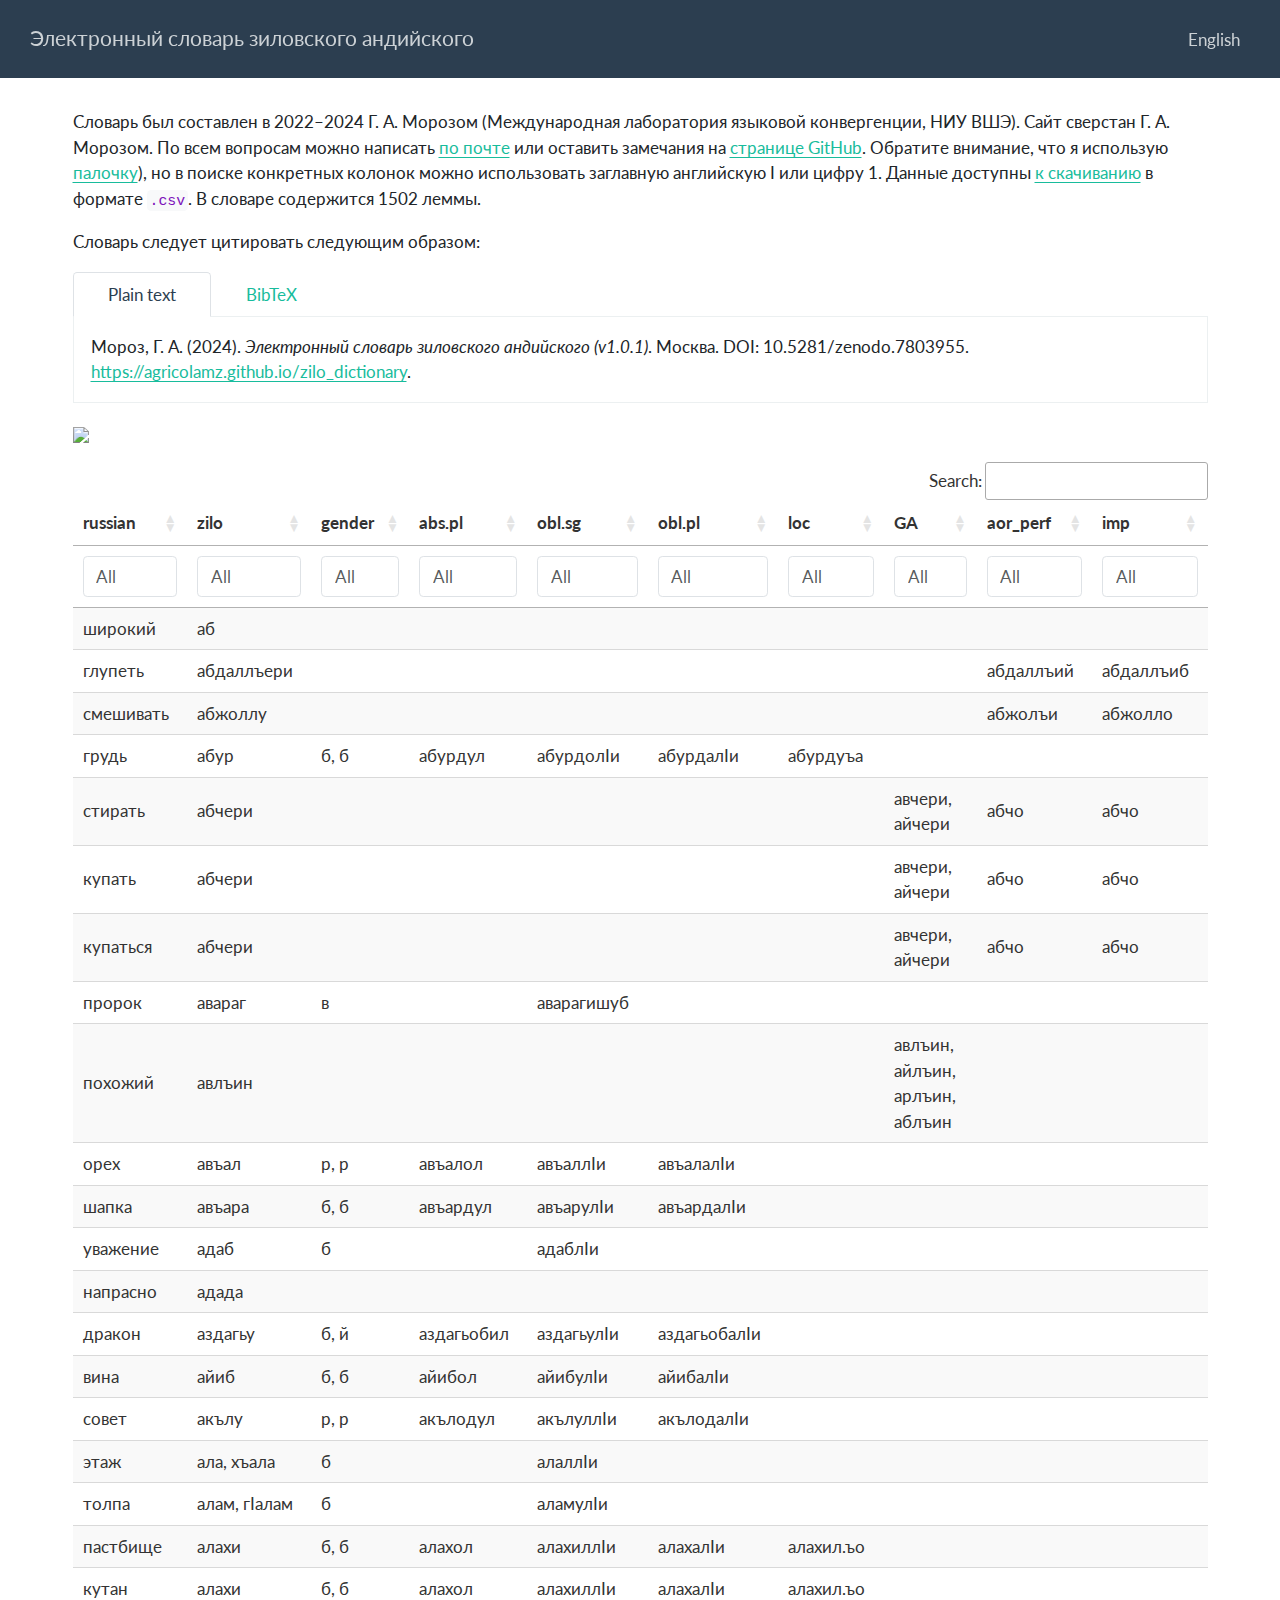
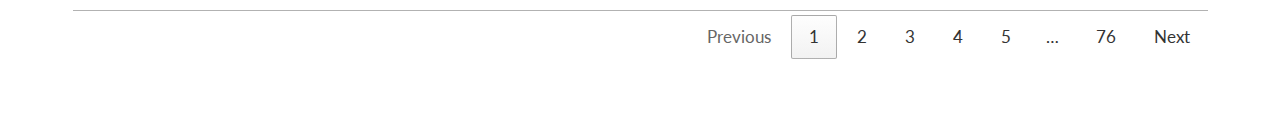
==== commit a6ea90a5: "update" ====
--- a/docs/ru/index.html
+++ b/docs/ru/index.html
@@ -107,7 +107,7 @@
 
 
 
-<p>Словарь был составлен в 2022–2024 Г. А. Морозом (Международная лаборатория языковой конвергенции, НИУ ВШЭ). Сайт сверстан Г. А. Морозом. По всем вопросам можно написать <a href="mailto:agricolamz@gmail.com">по почте</a> или оставить замечания на <a href="https://github.com/agricolamz/zilo_dictionary/issues/new">странице GitHub</a>. Обратите внимание, что я использую <a href="https://ru.wikipedia.org/wiki/Палочка_(кириллица)">палочку</a>), но в поиске конкретных колонок можно использовать заглавную английскую I или цифру 1. Данные доступны <a href="https://raw.githubusercontent.com/LingConLab/zilo_dictionary/refs/heads/main/data/data.csv">к скачиванию</a> в формате <code>.csv</code>. В словаре содержится 1469 лемм.</p>
+<p>Словарь был составлен в 2022–2024 Г. А. Морозом (Международная лаборатория языковой конвергенции, НИУ ВШЭ). Сайт сверстан Г. А. Морозом. По всем вопросам можно написать <a href="mailto:agricolamz@gmail.com">по почте</a> или оставить замечания на <a href="https://github.com/agricolamz/zilo_dictionary/issues/new">странице GitHub</a>. Обратите внимание, что я использую <a href="https://ru.wikipedia.org/wiki/Палочка_(кириллица)">палочку</a>), но в поиске конкретных колонок можно использовать заглавную английскую I или цифру 1. Данные доступны <a href="https://raw.githubusercontent.com/LingConLab/zilo_dictionary/refs/heads/main/data/data.csv">к скачиванию</a> в формате <code>.csv</code>. В словаре содержится 1502 леммы.</p>
 <p>Словарь следует цитировать следующим образом:</p>
 <div class="tabset-margin-container"></div><div class="panel-tabset">
 <ul class="nav nav-tabs" role="tablist"><li class="nav-item" role="presentation"><a class="nav-link active" id="tabset-1-1-tab" data-bs-toggle="tab" data-bs-target="#tabset-1-1" role="tab" aria-controls="tabset-1-1" aria-selected="true">Plain text</a></li><li class="nav-item" role="presentation"><a class="nav-link" id="tabset-1-2-tab" data-bs-toggle="tab" data-bs-target="#tabset-1-2" role="tab" aria-controls="tabset-1-2" aria-selected="false">BibTeX</a></li></ul>
@@ -135,8 +135,8 @@
 <p><a href="https://doi.org/10.5281/zenodo.13952695"><img src="https://zenodo.org/badge/DOI/10.5281/zenodo.13952696.svg" class="img-fluid"></a></p>
 <div class="cell">
 <div class="cell-output-display">
-<div class="datatables html-widget html-fill-item" id="htmlwidget-556fe4a512a9e7993d1c" style="width:100%;height:auto;"></div>
-<script type="application/json" data-for="htmlwidget-556fe4a512a9e7993d1c">{"x":{"filter":"top","vertical":false,"filterHTML":"<tr>\n  <td data-type=\"character\" style=\"vertical-align: top;\">\n    <div class=\"form-group has-feedback\" style=\"margin-bottom: auto;\">\n      <input type=\"search\" placeholder=\"All\" class=\"form-control\" style=\"width: 100%;\"/>\n      <span class=\"glyphicon glyphicon-remove-circle form-control-feedback\"><\/span>\n    <\/div>\n  <\/td>\n  <td data-type=\"character\" style=\"vertical-align: top;\">\n    <div class=\"form-group has-feedback\" style=\"margin-bottom: auto;\">\n      <input type=\"search\" placeholder=\"All\" class=\"form-control\" style=\"width: 100%;\"/>\n      <span class=\"glyphicon glyphicon-remove-circle form-control-feedback\"><\/span>\n    <\/div>\n  <\/td>\n  <td data-type=\"factor\" style=\"vertical-align: top;\">\n    <div class=\"form-group has-feedback\" style=\"margin-bottom: auto;\">\n      <input type=\"search\" placeholder=\"All\" class=\"form-control\" style=\"width: 100%;\"/>\n      <span class=\"glyphicon glyphicon-remove-circle form-control-feedback\"><\/span>\n    <\/div>\n    <div style=\"width: 100%; display: none;\">\n      <select multiple=\"multiple\" style=\"width: 100%;\" data-options=\"[&quot;&quot;,&quot;б&quot;,&quot;б, б&quot;,&quot;б, й&quot;,&quot;в&quot;,&quot;в, в&quot;,&quot;в, в; й, й&quot;,&quot;в, й&quot;,&quot;в, й, б&quot;,&quot;й, й&quot;,&quot;р&quot;,&quot;р, р&quot;,&quot;р, р; б, б&quot;]\"><\/select>\n    <\/div>\n  <\/td>\n  <td data-type=\"character\" style=\"vertical-align: top;\">\n    <div class=\"form-group has-feedback\" style=\"margin-bottom: auto;\">\n      <input type=\"search\" placeholder=\"All\" class=\"form-control\" style=\"width: 100%;\"/>\n      <span class=\"glyphicon glyphicon-remove-circle form-control-feedback\"><\/span>\n    <\/div>\n  <\/td>\n  <td data-type=\"character\" style=\"vertical-align: top;\">\n    <div class=\"form-group has-feedback\" style=\"margin-bottom: auto;\">\n      <input type=\"search\" placeholder=\"All\" class=\"form-control\" style=\"width: 100%;\"/>\n      <span class=\"glyphicon glyphicon-remove-circle form-control-feedback\"><\/span>\n    <\/div>\n  <\/td>\n  <td data-type=\"character\" style=\"vertical-align: top;\">\n    <div class=\"form-group has-feedback\" style=\"margin-bottom: auto;\">\n      <input type=\"search\" placeholder=\"All\" class=\"form-control\" style=\"width: 100%;\"/>\n      <span class=\"glyphicon glyphicon-remove-circle form-control-feedback\"><\/span>\n    <\/div>\n  <\/td>\n  <td data-type=\"character\" style=\"vertical-align: top;\">\n    <div class=\"form-group has-feedback\" style=\"margin-bottom: auto;\">\n      <input type=\"search\" placeholder=\"All\" class=\"form-control\" style=\"width: 100%;\"/>\n      <span class=\"glyphicon glyphicon-remove-circle form-control-feedback\"><\/span>\n    <\/div>\n  <\/td>\n  <td data-type=\"character\" style=\"vertical-align: top;\">\n    <div class=\"form-group has-feedback\" style=\"margin-bottom: auto;\">\n      <input type=\"search\" placeholder=\"All\" class=\"form-control\" style=\"width: 100%;\"/>\n      <span class=\"glyphicon glyphicon-remove-circle form-control-feedback\"><\/span>\n    <\/div>\n  <\/td>\n  <td data-type=\"character\" style=\"vertical-align: top;\">\n    <div class=\"form-group has-feedback\" style=\"margin-bottom: auto;\">\n      <input type=\"search\" placeholder=\"All\" class=\"form-control\" style=\"width: 100%;\"/>\n      <span class=\"glyphicon glyphicon-remove-circle form-control-feedback\"><\/span>\n    <\/div>\n  <\/td>\n  <td data-type=\"character\" style=\"vertical-align: top;\">\n    <div class=\"form-group has-feedback\" style=\"margin-bottom: auto;\">\n      <input type=\"search\" placeholder=\"All\" class=\"form-control\" style=\"width: 100%;\"/>\n      <span class=\"glyphicon glyphicon-remove-circle form-control-feedback\"><\/span>\n    <\/div>\n  <\/td>\n<\/tr>","data":[["широкий","глупеть","смешивать","грудь","стирать","пророк","похожий","орех","шапка","уважение","напрасно","дракон","вина","совет","этаж","толпа","пастбище","рай","дикий","характер","приказ","ветка","ветвь","шакал","метка","клеймо","топор","снег","слышать","баран","сырой","трость","слушать","смысл","свидетель","тень","офицер","пушка","водка","мутный","жалоба","заявление","жаловаться","ложка","рубить","клещ","открываться","открывать","впечатление","войско","армия","сноп","простор","конец","очаг","печь","бедро","половина","черный","мать","заикание","считать","дырявый","нора","дыра","красивый","цена","причина","блеять","встретиться","утка","мочь","ясность","начало","начинаться","равнина","собирать","собираться","острый","спасибо","тупой","мерить","взвешивать","отдельно","разница","шить","продавать","невеста","соединять","башлык","читать","чтение","сеновал","сзади","оставаться","оставлять","печь (глагол)","жарить","игла","восемь","восьмой","восемьдесят","грабить","прятать","густой","сухой","пахать","сеять","хлев","горячий","лопата","шевелить","змея","рано","свадьба","брак","топтать","чистый","доить","менять","нож","подряд","высокий","курдюк","плечо","ягодица","длинный","воровать","вокруг","чистить","просо","вянуть","пустой","большой","персик","гнездо","постель","матрац","сто","ткать","прочный","тонкий","много","слишком","долго","выращивать","зажигать","кормить","сохнуть","надевать","быть","глотать","класть","гора","вариться","варить","бедный","находить","ваш","вы","бидон","точно","прямой","настоящий","мокрый","брать","ломаться","держать","ловить","портиться","испорченный","портить","понимать","толстый","толщина","шуба","созревать","любой","между","цвет","слепой","темный","впотьмах","слепнуть","старый","сосать","волк","выбирать","детеныш","четыре","четвертый","пища","бык","сова","верить","доверчивый","ронять","кроить","жаркий","горький","сбивать","ягненок","бурка","богатый","ячмень","клевета","отнимать","плавить","скот","красить","мазать","холера","драка","завещание","божья коровка","родина","драться","проповедь","пьянеть","пьяный","говорить","ругать","смеяться","ходить","двигаться","шевелиться","радоваться","последний","хвалить","вино","средний","спасать","стареть","брат","низкий (скорее о живых)","короткий","сын","останавливаться","задерживать","часто","падать","есть","терять","заблудиться","действительно","разводиться","умирать","мертвый","убегать","толстяк","приходить","идти","косточка","газ","кирка","шаг","половник","буйвол","шея","воротник","известь","вспыхивать","щека","кошка","сука","сковорода","вешать","паутина","игра","корзина","бублик","катиться","клык","глухой","глохнуть","бороться","кукушка","капкан","обманывать","пуля","толокно","индюк","круглый","рубашка","платье","грузин","кружка","вымя","фундамент","тарелка","загон","пень","изъян","олово","ошибка","лев","калитка","ссора","хлеб","ворона","блеять","кузнечик","за пазухой","сундук","верблюд","земляника","кривой","холм","куропатка","щебень","голубь","грязь","ворчать","рычать","бодаться","куча","скользить","уголь","воздух","нужда","готовый","готовность","конечно","баран","истинный","унижать","штраф","пар","зрение","остывать","рабочий","смотреть","осел","оса","качаться","гвоздь","ухо","правый","беременная","пот","изобильный","изобилие","глаз","воскресенье","тесто","белый","белить","седеть","белеть","зевать","видеть","напоказ","поднимать","подниматься","человек","посторонний","бегать","бежать","бегом","такой","ночью","вечером","корень","внизу","вниз","под","нижний","шило","бородавка","дно","кровь","еще","мышь","моча","внутри","изнутри","внутренний","камень","гумно","дверь","медь","красный","туман","высота","достаточно","ласточка","качели","наверху","сверху","верхний","выше","наверх","в будущем году","груша","краснеть","удод","сюда","садиться","неделя","гребень","семьсот","семь","семьдесят","тяжелый","тяжелеть","вес","фасоль","здешний","охапка","выть","друг","оттуда","жажда","лоб","так","здесь","отсюда","мозг","на улице","грипп","жена","самка","десять","скорпион","девять","девятый","барсук","девяносто","пол","неужели","там","туда","столб","мычать","подвиг","способность","мед","сено","войлок","душа","дыхание","да","чудо","ученый","воспитание","добыча","отец","вещи","вещь","торговля","урок","лекарство","спор","спорить","я","тыква","убивать","ударять","ответ","труп","зависть","бубен","каждый","делать","цветок","ад","имам","мулла","диван","вера","яма","бинокль","точно","сыворотка","селезенка","прут","сегодня","в этом году","все","сам","вишня","глист","червь","подбородок","кулак","яд","слабый","сковорода","время","лед","вред","звонок","холодный","соболезнование","стон","стонать","","скрипеть","корова","зоб","очень","день","ежедневно","насилие","визжать","зурна","жужжать","зурнист","столько","сколько угодно","куда","куда-нибудь","куда-то","разрешение","как","почему","мать","бабушка","свекровь","теща","материнство","родители","зачем","сколько","мы","какой","медленно","медленно","медлительный","весь","кто","отец","тесть","окно","позор","отказ","пазуха","когда","иногда","когда-нибудь","солод","где","всюду","откуда","везде","река","родник","мята","яблоко","хитрый (ребенку)","вздрагивать","корыто","наследство","бок","сторона","ножницы","творог","понедельник","мельница","желудок","мельник","молоть","право","кузнец","кобыла","давать","дарить","прицел","знак","дома","домой","мы","пятьсот","пять","или","грива","оружие","честь","щедрый","бронза","плакать","качать","иноходь","одеяло","сестра","дочь","девушка","женщина","жениться","кукла","женский","ворота","бумага","письмо","газета","коридор","тесать","слушаться","кровать","волна","картофель","пиджак","светать","рассвет","светлый","свет","поздно","лапа","рукав","браслет","маслобойка","ручка","копейка","безрукавка","песня","весы","колыбель","конопля","кирпич","карман","крючок","плесень","улыбаться","железо","молиться","молитва","намаз","в руках","сосок","слива","плавать","мало","улей","веник","каша","бульон","просеивать","хутор","щекотать","помощь","баран","муж","самец","мужчина","пиявка","молоток","искать","плуг","левый","левша","мигать","моргать","посуда","утварь","ноша","карандаш","барабан","спичка","барабанщик","косой","кусать","уксус","перхоть","на улице","сильный","твердый","подпруга","горло","лемех","подушка","стена","тайна","тайный","оценка","летом","бычок","жадничать","мять","скупой","къинниб","алчный","тесный","беда","лето","ранить","ранение","стричь","пшеница","скрипеть","кричать","петь","приглашать","звать","сила","кудахтать","туша","горбиться","гнуться","плита","лягушка","абрикос","ржавчина","слой","заяц","тянуть","курить","взвешивать","лопаться","стрелять","трескаться","зола","пепел","седло","ступня","ящерица","бревно","бурдюк","пыль","зимой","зима","мост","ветхий","спать","засыпать","скала","низкий (скорее о вещах)","фундамент","достоверный","платок","есть","ленивый","лениться","дым","вилы","месить","кувшин","арка","комар","рычать","почка","рот","клюв","вход","алыча","лук (растение)","яйцо","узел","лошадь","мячик","обжора","щенок","капать","сук","стучать","дятел","раб","краска","сажа","лизать","гладкий","гореть","наковальня","знание","избалованный","полдень","летучая мышь","муравей","гладить","грабли","лист","теленок","жидкий","вода","прыгать","волос","крыло","всхлипывать","три","третий","чавкание","тридцать","подкова","копыто","след","легкий","вор","дрова","древесина","пригоршня","мягкий","вежливый","сморкаться","трясти","болото","метла","поблизости","танец","жир","масло","клин","нос","хозяйство","сосед","обезьяна","магнит","ангел","морковь","расстояние","например","шутка","задача","зеркало","стекло","машина","мечеть","труба","ботва","мяукать","ты","веретено","борода","лучина","спина","пятка","каблук","голова","вершина","дорога","раз","дом","солнце","лестница","минута","пуговица","место","взамен","пример","золото","паук","шерсть","бусинка","ряд","линия","строка","сладкий","вкусный","язык","маленький","мало","крапива","редкий","сбор","минарет","тмин","хвост","шест","сон","сновидение","стул","поручение","ветер","ребенок","рожать","слеза","еда","печать","жребий","ноготь","грех","полезный","желание","саван","сказка","керосин","редко","изредка","пух","долг","взаймы","обувь","мякина","колено","овес","коса","серп","клятва","вошь","давно","прежний","невестка","зять","бабочка","тысяча","шесть","шестой","шестьдесят","навес","лист","молодой","молодеть","крыша","земля","никогда","потом","колос","криво","серебро","деньги","штаны","сад","гной","кипятить","кипеть","утром","утренний","огурец","очередь","стремя","польза","палас","гадать","канатоходец","пальто","вата","хлопок","спокойно","юла","задвижка","уздечка","дыня","государство","ватная куртка","пчела","печь","мысль","размышление","слон","молния","смола","жвачка","тюбетейка","сахар","скандал","ссора","мочевой пузырь","пена","луна","дуть","волдырь","рис","плов","пузыриться","брызгать","перец","край","берег","чеснок","довольный","согласный","соглашаться","согласие","ясный","борьба","цепь","спрашивать","сычуг","соха","нога","стадо","речь","разговор","двор","живот","нитка","хромой","ущелье","ключ","замок","смех","море","ночь","ножны","сутки","идти","походка","чистота","моль","имущество","возможность","длина","долгий","добро","забывать","трудный","сложный","пещера","дерево","год","небо","журавль","лес","рука","печень","весной","весна","время","лицо","расти","мясо","олень","царапать","свежевать","полный","гаснуть","сустав","смерть","взятка","жать","мириться","закрывать","перемирие","кость","полночь","ремень","полотенце","пояс","сердце","сердцевина","веселый","складывать","старость","радость","борозда","канава","слово","веревка","одежда","рана","колбаса","кишка","пятница","болеть","резать","больной","болезнь","боль","любовь","ярмо","говорить","таять","приоткрывать","амулет","из-за","терпение","терпеливый","спокойно","здоровый","лечить","здоровье","подарок","если удобно (наречие)","мыло","куница","час","часы","один","еще","ничего","никак","нигде","никакой","никто","по-другому","завидный","другой","половина","вдова","вдовец","медведь","осень","клей","камедь","бояться","солома","прошлогодний","холодный","послезавтра","зуб","рубль","лиса","белка","бродяга","вместе","радуга","жир","четки","голенище","в позапрошлом году","вперед","впереди","передний","трут","желчь","цемент","хитрый","в прошлом году","вращаться","переворачивать","нет","не","рубанок","сода","складывать","позор","позавчера","вчера","вчерашний","губа","песок","сито","суд","вопрос","жеребенок","порода","сорт","головной убор","вторник","табак","странный","удивительный","удивление","наказание","рваться","рвать","мешок","мешочек","столица","осленок","десна","мяч","слюна","глупый","плевать","лом","кусок","гнить","дергать","тюрьма","алюминий","род","враг","вражда","природа","павлин","вкус","забота","требование","ковер","гнида","пятно","точка","таз","частое сердцебиение","гнуться","муха","лить","ничего","капля","зло","козел","назло","очень","плохой","свинец","глубокий","глубина","еж","жизнь","бык","теплый","думать","граница","плотник","стол","кашлять","кашель","аккуратный","брысь","школа","курица","кукарекать","весть","беседа","яичница","ткань","четверг","власть","брить","вдруг","зарплата","почерк","сабля","рыба","копать","полоть","собака","зеленый","синий","зеленеть","затылок","быстро","быстрый","мечта","аппетит","доска","хинкал","шумовка","дорожать","просить","храпеть","гриб","попрошайка","легкое","свинья","кабан","щипцы","шкура","сукно","косить","спешить","вспыльчивый","любимый","ножны","книга","чугун","казак","гусь","кожа","скорлупа","кора","крепость","папироса","кинжал","куст","арбуз","разбойник","грубый","писать","серый","худой","тощий","чесать","царапать","скоблить","семья","точило","корь","нагло смотреть","ладонь","грязный","шум","глоток","ползать","пила","пилить","шипеть","двигаться","махать","надежда","айва","халва","готовиться","животное","овца","правитель","состояние","зерно","подлый","дело","работать","черемша","лаять","запрет","буква","результат","кол","петух","кукуруза","ржать","решение","правительство","мотыга","цыган","лук (оружие)","пищевод","трус","трусливый","огонь","жечь","гореть","защищать","хрящ","черепаха","знать","знакомство","учить","кизяк","новый","рассол","мудрец","палка","прут","вилка","дождь","звезда","пить","колючка","блестящий","палец","наперсток","кольцо","имя","гость","угол","локоть","иней","кислый","щипать","молозиво","коза","соль","соленый","умный","шкура","орел","камыш","сосать","пупок","выжимать","торчать (о чем-то остром)","сыпать","желтый","желтеть","сапоги","шалаш","фитиль","финик","сани","сорока","точило","катушка","сахар","ведро","тело","дробь","навоз","шелк","свеча","фонарь","лампочка","напильник","сталь","ситец","полоскать","проголодаться","голодный","несколько","жеребец","жирный","суп","нога","грязный","глина","сера","дремать","свекла","гнуть","живой","огород","надоедать","сыр","жевать","челюсть","мелкий","кнут","трава","жирный (бульон)","двести","два","второй","делить","двадцать","кривой","порох","дрожать","виноград","крошка","как угодно","сколько угодно","сколько","кремень","блоха","стрела","нетель","рожь","как угодно","гордиться","ветшать","колесо","веснушка","убивать","тереть","поскользнуться","скользкий","узкий","город","шоссе","дьявол","штаны","бочка","бросать","запах","вонючий","дыхание","гнить","нюхать","шариат","завтрашний","град","семя","клейстер","петля","шорох","бутылка","могила","хороший","хорошо","кладбище","ревновать","сомнение","подозревать","чернила","суббота","птица","жила","завтра","роса","воск","червяк","жук","молоко","свистеть","шипеть","улитка","крышка","рог","жало","чихать","спешить","лишний","сметана","далеко","свобода","свободный","бровь","мука","потолок","впервые","первый"],["аб","абдаллъери","абжоллу","абур","абчери","авараг","авлъин","авъал","авъара","адаб","адада","аздагьу","айиб","акълу","ала, хъала","алам, гӏалам","алахи","алджан","алхулӏи","амал","амру","анга","анга","ангурбоцӏо","анжи","анжи","анжиди","анзи","анлъери","анлъи","анниб","анса","анччери","анччери","анччиб","анччу","апицер","арада","аракъи","аргъван","арзи","арзи","арзи джидери","арком","ароллу","арпа","архинну","архинну","асар","аскӏар","аскӏар","аста","атӏилъи","ахир","ахъи","ахъи","ахъу","ахьал","б=ечӏедир","баба","бабадир","багвери","багимаша","багин","багин","багъу","багьа","багьанна","багӏадери","бади вуъери","бадуши","бажанулло","байан","байбихьи","байбихьунну","байдан","бакӏарунну","бакӏарунну","бар","баркала","барссуб","басинну","басинну","батӏа","батӏалъир","бахинну","бахоллу","бахӏарай","бацӏери","башлухъи","баъери","баъир","бегъва","бегьудибасси","беддери","беддери","бежери","бежери","бежун","бейкьигу","бейкьилдеб","бейкьицӏолгу","бекъашери","бекъашолери","бекъуб","бекъуб","бекьери","бекьери","бекьи","бекӏкӏуб","бел","бергъоллу","берка","беркъа","бертин","бертин","берхьунну","берцӏцӏом","берчӏери","бершери","бесун","бехудусседу","бехула","бехумугъул","бехун","беххиркъил","беххула","бехъащери","бехъиссорий","бецӏцӏомийдери","беча","бечӏанну","бечӏугу","бечӏуха","бечӏухаллӏи къурчи","бешен","бешен","бешен","бешенугу","бещери","бещийа","беъора","бигьолгу","бигьу","бигьу заман","бижунну","биколлу","биконну","бикъвери","бикьинну","бикӏвери","бикӏкӏунну","бикӏоллу","бил","билъомалло","билъонну","бискин","бисонну","биссиб","биссил","битон","битӏи","битӏи","битӏибиши","битӏонниб","бихери","бихъинну","биччери","биччери","бичӏери","бичӏоб","бичӏоллу","бичӏчӏунну","биши","бишилъир","бишо","биъунну","бокьарав","бокьу","босо","ботӏи","ботӏи","ботӏидохъи","ботӏилъери","бохор","боххинну","боцӏо","бочӏери","боши","боъогу","боъолдеб","буги","бугъа","бугьу","бужери","бужуролӏи","буколлу","букъери","букьиб","букьин","букӏолло","бура","буртина","буртӏа","бурчӏина","бутан","бухери","буцӏоллу","буцӏцӏир","бушери","бушери","вабаъи","вагьой","васийат","васищ-йасищ","ватӏан","вахери","ваъаза","вегулъери","вегулъий","веддонну","вейхъвери","велълъери","велӏери","велӏери","вергъери","вергьинну","вехудивасси","веццихъери","вино","вокьусси","ворчӏонну","вохорлъерий","воцци","вочо","вочо","вошо","вугъери","вугъери","вугьу","вукквери","вуконну","вутӏери","вутӏери","вутӏигу","вуххери","вучӏери","вучӏой","вучӏчӏунну","вуши","вуъери","вуъинну","гага","газ","газа","гали","гама","гамущи","гару","гару","гачи","гвангъунну","гверзу","геду","гежи","гел","гелоллу","гелчи","гидал","гиза","гимура","гиригирери","гожо","гоъи","гоъилъери","гугарунну","гугу","гудур","гуккунну","гулла","гун","гургул","гургума","гурдо","гурдо","гуржи","гурушка","гъа","гъа","гъадара","гъадил","гъадукӏол","гъайа","гъалай","гъалатӏи","гъалбацӏ","гъалир","гъалмагъар","гъан","гъанни","гъаргъадери","гъацӏа","гъвакьу","гъвамарссу","гъварани","гъваркъи","гъвенчӏил","гъижи","гъобгъо","гъогъу","гъугъу","гъузи","гъулгъудери","гъулгъудери","гъуммери","гъун","гъурери","гьабу","гьава","гьаджатилъир","гьадур","гьадурлъир","гьайгьай","гьайман","гьакъаб","гьакъийдери","гьакӏа","гьал","гьалли","гьалтери","гьалтӏухъан","гьалчӏинну","гьаморхи","гьанкьакӏур","гьанкӏери","гьанкӏо","гьантӏикӏа","гьанчӏчӏил","гьанъо","гьанъо","гьарза","гьарзалъир","гьаркӏу","гьатӏан","гьатӏи","гьацӏа","гьацӏайдери","гьацӏалъери","гьацӏалъери","гьаъакьери","гьаъери","гьаъери","гьебцӏоллу","гьевцӏери","гьеква","гьекӏуб","гьеллери","гьеллери","гьеллиб","гьенебдий","гьечӏодоъо","гьечӏодоъо","гьикьим","гьикьу","гьикьу","гьикьу","гьикьуккуси","гьиму","гьиму","гьимъу","гьин","гьинджелло","гьинкӏкӏу","гьинкӏкӏур","гьину","гьинукку","гьинусси","гьинцӏо","гьинцӏцӏу","гьинцӏцӏу","гьир","гьири","гьиро","гьирцӏилъер","гьитӏо","гьицӏичол","гьишкӏи","гьиъа","гьиъакку, лъобакку","гьиъасси","гьиъаъон","гьиъо","гьиъойа","гьиᵸгьиᵸ","гьиᵸрилъери","гьобгьоб","гьоваро","гьовкӏвери","гьокьу","гьокьу","гьокьубешенугу","гьокьугу","гьокьуцӏолгу","гьокӏору","гьокӏорулъир","гьокӏорулъир","гьолий","гьолъусси","гьолӏийа","гьомдери","гьомологъи","гьондолъукку","гьонкъо","гьонно","гьонокьей","гьонолъу","гьонолъукку","гьону","гьонхъи","гьонхъисси","гьорчӏи","гьорчӏи","гьоцӏогу","гьочӏо-ричӏин","гьочӏогу","гьочӏолдеб","гьочӏомусси","гьочӏоцӏолгу","гьоъор","гьугъибахъиле","гьуду","гьудува","гьума","гьуммедери","гьунар","гьунар","гьунцӏцӏи","гьунчӏа","гьургу","гьухьал; хӏухьал","гьухьал; хӏухьал","гьуᵸ, джи","гӏаламати","гӏалим","гӏахълулъай","давла","дада","дан","дан","дарам","дарсси","дару","даъба","даъбадунну","ден","держикӏа","джабери","джабери","джаваб","джаназа","джахӏда","джергъин","джиб","джидери","джинджи","джуджахӏи","дибир","дибир","диван","дин","дунгил","дурмал","дуруси","ерцӏцӏи","ечӏчӏи","жала","желъал, жегьал","жерешина","жибулгу","живгу","жигижаги","жолка","жолка","жуна","за","загьру","загӏип","зайдан","заман","зар","зарар","зарзал","зархуб","зигара","зигара","зигардери","зийан","зиркъунну","зиᵸвуᵸ, зиᵸв","зоб","золо","зубу","зубулӏи","зулму","зумзудир","зумура","зуннери","зурмухъан","ибъало","ибъасси","ива","ивагу вукӏоболло","ивалъиболо","изну","икьи","ил.ъо, иллъий","ила","ила","илакьору","илакьору","илалъир","илаъима","иллъиди","илъагъи","илӏил","илӏисси","илӏогва","илӏохъи","илӏохъи","илӏугу","им","има","имакьору","ингур","инзил","инкар","инлъир","инна","иннагуло","инналъиболло","инни","ину","инукку инало","инуккусси","инуккуъимало","инхи","инцци","инцциртӏа","инчи","иприти","ирери","ирса","ирси","исиб","исиб","исир","исо","итни зубу","ихоб","ихоб","иходуша","ихохъери","ихтийар","ихум","ича","иччери","иччери","ишан","ишара","ишу","ищива","ищил","иᵸшду бешенегу","иᵸшдугу","йа","йал","йарагъи","йахӏ","йахӏилжа","йези","йекӏуъери","йергъоллу","йоргъа","йоргъан","йоцци","йоши","йоши","йошиква","йошикӏва йичинно","йошикӏу","йошулилӏи","кав","кагъар","кагъар","кайзати","калидур","каннери","кантӏунери","карават","карачел","картуш","кастум","кванлъери","кванлъир","кванор","кванорлъир","кватӏунну","квачӏа","квелъир","кверкъин","кверу","кверччин","кепекки","кереᵸссери","кечӏи","килол","кини","кинлӏишен","кирпич","кисав","кицӏу","ккал","ккиммери","ккуб","ккубайдери","ккубайдир","ккубайдир","коду","кока","коком","коллери","колӏи","кону","коцӏи","кощи","кощи","кудери","кули","куликонну","кумеки","кун","кунтӏа","кунтӏа","кунтӏа","куронжи","куртӏа","кустери","кутум","кучӏил","кучӏилъасси","къабшунну","къабшунну","къай","къай","къай","къалам","къали","къали","къаличан","къалчӏар","къаммери","къанцӏи","къара","къатӏила","къваку","къвакӏунниб","къвал","къванкъва","къеб","къелъин","къен","къеча","къеча","къиммати","къина","къинком","къиннери","къиннери","къинниб","къинниб","къинниб","къинтӏи","къинтӏилъир","къину","къирайдери","къиралъий","къирери","къири","къиркъидери","къорери","къорери","къорери вуъон (звать прийти)","къорир","къуват","къудери","къулийеб","къуллонно","къулунну","къуну","къурру","къурчи","кьаву","кьал","кьанкӏала","кьаннери","кьаннери","кьаннери","кьвагьунну","кьвагьуноллу","кьватӏунний","кье","кье","кьеркьил","кьеркьил","кьерчин","кьерчӏо","кьетон","кьехва","кьина","кьину","кьир","кьира","кьихинну","кьихинну","кьури","кьухъур","кьучӏчӏи","кьучӏчӏилойсси","кӏази","кӏаммери","кӏвагьал","кӏвахӏаллъери","кӏвей","кӏвенкьа","кӏвкӏварери","кӏепи","кӏкӏамур","кӏкӏара","кӏкӏунери","кӏкӏуну","кӏол","кӏол","кӏол","кӏолли кӏуркӏул","кӏонча","кӏоркӏон","кӏору","кӏоту","кӏошкӏон","кӏункӏул","кӏунцӏцӏи","кӏурдери","кӏурцӏцӏо","кӏутӏишери","кӏутӏкӏутӏ","лагъи","лажбар","лали","ламмери","ламмиб","лапешери","лачи","лъай","лъака","лъал","лъалботӏи","лъанцӏцӏи","лъарери","лъарлъал","лъахиб","лъедир","лъему","лъен","лъибери","лъин","лъиру","лълъимкъишери","лъобгу","лъобдеб","лъобкӏи","лъобцӏогу","лъол","лъол","лъол","лъолколъи","лъомидо","лъуди","лъуди","лъумур","лъуна","лъуна","лъуннери","лъурери","лъуцӏцӏи","лӏарлӏал","лӏеру","лӏибдир","лӏурлӏа","лӏурлӏа","лӏутӏи","магьар","магӏишати","мадугьал","маймалаки","макълатӏис","малайки","маматӏур","манзил","масала","масхара","масъала","матӏу","матӏу","машина","маштику","мащу","маъа","маъушери","мен","мига","мигажу","мигу","мигъул","мижа","мижа","мийар","мийар","микъи","микъи","милки","милъи","милъур","минута","миргъал","миса","миса","мисал","мисиди","мисихвара","михи","миххи","михъур","михъур","михъур","мицӏа","мицӏцӏа","мицӏцӏи","мичӏи","мичӏигу","мичӏчӏи","мичӏчӏиру","мишу","миъмар","миъор","могъорчӏу","мокъи","мокьи","мокьи","мокӏо","молъи","мочи","мочӏи","мочӏи джидери","моъо","мугьу","мугьуру","мужру","мулъа","мунагьи","мунпаъати","муради","мусру","муха","набти","нагвагьи","нагвагьи","назбар","налъи","налъохъи","нассил","никку","нико","ниха","ничо","ничо","ноко","ноцӏцӏи","нукӏвал","нукӏвалсси","нуса","нусо","одорукӏа","озуругу","ойлӏигу","ойлӏидеб","ойлӏицӏолгу","окъу","ол","олохъан","олохъанлъери","ом","онщи","онщигуло","онщило","ора","орива","орси","орси","орчоги","охи","охо","охонну","оххинну","охходоро","охходоросси","охцер","очири","падучан","пайда","паларсси","палбукъери","палгьан","палту","пампа","пампа","параъати","пархил","пархил","пархон","пастӏан","паччалухъи","пенджеки","пера","пещи","пикру","пикру","пил","пири","пирцӏцӏи","пирцӏцӏи","писи","писоки","питна","питна","покъу","пол","порцӏцӏи","пудери","пудил","пулав","пулав","пулхуннери","пунхъишери","пурч","рагьал","рагьал","ражи","рази","рази","разилъери","разилъир","рахоб","рахор","раххасси","рацӏцӏинну","ребкьу","ребццу","регъил","реда","реддон","реддон","рей","река","рекун","рекъу","рекӏкӏа","рекӏул","рекӏулол","релъи","релъо","релъо","релъоба","релъозубу","релӏери","релӏлӏир","рерцӏцӏомлъир","реси","реси","ресси","реххула","реххула","рецци","реччери","реччи","реччи","речӏчӏо","реша","решин","решин","решинолӏи къурру","решу","реъа","реъилӏи","риба","рибу","ригьи","рижи","рижунну","рикьи","ритӏучӏи","рихъери","рихъери","рицӏцӏиб","ричӏери","ричӏин","ричӏор","ришвати","роквери","рокъери","рокъинну","рокъир","рокьи","рокьирелъол","рокьучул","рокьучул","рокьучул","рокӏо","рокӏо","рокӏоъило","ролъери","рохорлъир","роххел","рохъи","рохъи","рошо","рошон","роъол","ругъун","рудил","рудил","рузман","рукъвери","рукъери","рукъудосси","рукъур","рукъур","рукьи","рукьо","рулӏери","руцӏери","ручӏонно","сабаб","сабаблъий","сабру","сабрулойсси","сабрулъа","сагъи","сагъийдери","сагъилъир","сайгъат","санаъалъир","сапун","саркьу","саъати","саъати","себ","себгуло","себгуло","себгуло хъибъа","себгулолъуссу","себгулоссу","себгулоссу","себлолхъиба","севлеху","севло","сейсиб","серо","серо","сеᵸй","сибиру","сино","сино","сирери","ситӏа","собсси","содо","сой","сол","сом","сори","соригьинкӏкӏу","сорсол","сору","соруди йошиква йичонний","соси","ссайлат","ссакур","ссебо","сседи","сседу","сседусси","ссекӏу","ссим","ссимити","ссихӏир","ссоб","ссорери","ссороллу","ссу","ссу","ссургу","суда","сукӏунну","сули","сунассиб","суни","сунисси","сункӏа","сур","сусукӏу","сути","суъал","тай","тайпа","тайпа","такъийа","талати","тамако","тамаша","тамаша","тамашалъир","тамихӏ","таннери","танноллу","таргьа","таргьа","тахшагьар","токӏищи","томил","торъо","тото","тохи","тудери","тупанги","тупи","турери","туркӏунну","туснахъ","тутийа","тухум","тушман","тушманлъир","тӏабигӏат","тӏавус","тӏагӏам","тӏалаб","тӏалаб","тӏамсса","тӏана","тӏанкил","тӏанкӏил","тӏасси","тӏваркӏишери","тӏебери","тӏентӏа","тӏиннери","тӏирилоссу","тӏонкӏил","тӏу","тӏука","тӏулларай","тӏулу","тӏулу","тӏуши","уди","удилъир","ужрукъи","умуру","унсо","унсса","ургъум","урхъи","устар","устул","ухӏудери","ухӏул","уцӏцӏилойсси","учи","ушкул","уᵸъецу, уᵸйецу, уᵸвецу","уᵸъуᵸдери","хабар","хабарчӏабар","хайген","хам","хамизи","ханлъир","ханнери","хапиду","харжи","хатӏи","хвалчен","хвами","хварери","хварери","хвей","хвечи","хвечи","хвечилъери","херто","хехи","хехи","хийал","хийал","хин","хинкӏил","хинкӏилахом","хиралъери","ходери","хоммери","хорошашуб авъара","хохол","хунсир","хунтӏа","хунтӏа","хуцӏу","хуча","ххам","хханнери","ххеххери","ххеххи","ххира","ххубару","ххуча","хъазан","хъазахъи","хъази","хъал","хъал","хъал","хъала","хъалийан","хъанжар","хъарахъи","хъарпузи","хъачагъи","хъачӏи","хъварери","хъвейи","хъелла","хъелла","хъеллери","хъеллери","хъеллери","хъизан","хъиру","хъиру","хъитӏунну","хъота","хъуби","хъуй","хъунхъу","хъуршунну","хъухъадир","хъухъанну","хьавдери","хьвадунну","хьваъунну","хьул","хӏаваъинчи","хӏавла","хӏадурлъери","хӏайван","хӏайман","хӏаким","хӏал","хӏалбахъин","хӏалихьати","хӏалтӏи","хӏалтӏунери","хӏанку","хӏапунну","хӏарам","хӏарпи","хӏассил","хӏахъум","хӏелеко","хӏечӏинкӏа","хӏихӏишери","хӏукму","хӏукумати","цел","цигван","цирцедахъи","ццула","ццуццул","ццуццул","цӏа","цӏатери","цӏатери","цӏеннери","цӏецӏи","цӏилли къурру","цӏиннери","цӏиннигьаъор","цӏиннолъир","цӏипӏила","цӏиᵸву","цӏонтур","цӏудур","цӏул","цӏул","цӏумур","цӏцӏа","цӏцӏа, цӏцӏва","цӏцӏадери","цӏцӏана","цӏцӏвакуниб","цӏцӏекӏа","цӏцӏекӏа","цӏцӏекӏалъол","цӏцӏер","цӏцӏи","цӏцӏикон","цӏцӏикон","цӏцӏикъу","цӏцӏикӏкӏу","цӏцӏиммери","цӏцӏир","цӏцӏиᵸйаᵸ","цӏцӏон","цӏцӏонъон","цӏцӏудур","цӏцӏуку","цӏцӏум","цӏцӏума","цӏцӏуннери","цӏцӏунно","цӏцӏурери","цӏцӏутӏунну","чаболлу","чакку","чаккулъери","чакмай","чалахъи","чалу","чамасаги","чанагъи","чаргъитӏи","чарххи","чарххи","чахъар","челеки","черхи","чечма","чил","чиллай","чирахъи","чирахъи","чирахъи","чирон","чирон","чит","чихамшери","чолтери","чолтоб","чомло","чор","чора","чорпа","чункӏа","чуруки","чӏабар","чӏабатӏи","чӏабери","чӏабкӏулди","чӏаболлу","чӏаго","чӏадил","чӏаланну","чӏами","чӏаммери","чӏамчӏаллӏи","чӏантӏи","чӏартил","чӏаха","чӏачӏи","чӏебешенугу","чӏегу","чӏелдеб","чӏерлӏери","чӏецӏолгу","чӏило","чӏир","чӏирчӏишери","чӏичӏи","чӏичӏихъил","чӏобкьо","чӏобъасси","чӏомгъи","чӏомму","чӏонни","чӏор","чӏора","чӏори","чӏорохъи","чӏугьунну","чӏунтунну","чӏуреги","чӏутӏи","чӏчӏабери","чӏчӏанну","чӏчӏарери","чӏчӏари","чӏчӏитӏир","шагьар","шагьара","шайтӏан","шалавар","шалеги","шаммери","шан","шанжа","шанкьаннир","шанохвери","шаншуннери","шаръи","шеласси","шен","шен","шилиш","шинкӏи","ширшири","шиша","шу","шуб","шуб","шулибол","щаки","щакилъир","щаккунну","щакъи","щамати","щекиб","щекӏи","щела","щиб","щир","щирщил","щирщил","щиᵸв","щоммери","щоммери","щонкӏур","ъала","ъвен, гъвен","ъвен, гъвен","эбчунну","эдеъунну","экӏу","эл","элолла","элолъир","элолъир","энсиб","эншур","эркъал","эсседугуло","эсседусси"],["","","","б, б","","в","","р, р","б, б","б","","б, й","б, б","р, р","б","б","б, б","","","б, б","б, б","р, р","р, р","б, й","р, р","р, р","р, р","р, р","","б, й","","р, р","","","в, в; й, й","б, б","в, в","б, б","б","","б, б","б, б","","б, б","","б, й","","","б","б, б","б, б","б, б","","","б, б","б","б, б","б, б","","й, й","","","","б, б","б, б","","б, б","б, б","","","б, й","","","б, б","","б, б","","","","","","","","","б","","","й, й","","б, б","","б","б, б","","","","","","б, б","","","","","","","","","","б, б","","б, б","","б, й","","б, б","б, б","","","","","б, б","","","б","б, б","б, б","","","","","","","","","","б, б","б, б","б, б","","","","","","","","","","","","","","","","б, б","","","","","","","б, б","","","","","","","","","","","","","","б","б, б","","","","б, б","","","","","","","б, й","","б, й","","","б, б","б, й","б, й","","","","","","","","б, й","б, б","","б, б","р, р","","","б, й","","","б","р, р","б, б","б","б, б","","б, б","","","","","","","","","","","","б","","","","в, в","","","в, в","","","","","","","","","","","","","","","","б","б","б, б","б, б","б","б, й","б, б","б, б","б, б","","б, б","б, й","б, й","б, б","","б, б","б, б","б, б","б, б","","б, б","","","","б, й","б, б","","б, б","б","б, й","","р, р","р, р","в, в","б, б","б, б","б","б, б","б, б","б, б","","б","б, б","б, й","б, б","б","б, б","б, й","","б, й","","р, р","б, й","р","","б, б","б, й","б","б, й","б, б","","","","б, б","","б, б","б","","","б, б","","б, й","","","б, б","б, б","р, р","","в, в; й, й","","б, й","б, й","","б, б","б, б","","","б","б, б","б, б","б, б","р, р","б","","","","","","","","","","в","","","","","","","","б, б","","","","","р, р","р, р","б, б","б, б","","б, й","р, р","","","","б, б","б","р, р","б, б","","р, р","б, б","","б, й","б, б","","","","","","","б, б","","б, б","","","р, р","р, р","","","","","","б","р, р","","б, б","","в, в; й, й","","б, б","р, р","","","","р, р","","","й, й","й, й","","б, й","","","б, й","","б","","","","б, б","","б, б","б, б","р, р","р, р","б, б","б, б","б, б","","б","в, в; й, й","б","б, б","в, в","б, б","б, б","б, б","б, б","б, б","б, б","","","б, б","","","б, б","б, б","б","б, б","","","р, р","б","в, в","в, в","б, б","б","б, б","б, б","","р, р","б, б","р, р","","","","","р","б, й","б, й","р, р","б, б","б, б","","р, р","б","р, р","р, р","р, р","","б","б","","р, р","","б, й","б, б","","р, р","","б, б","","б, б","","в, в; й, й","","","","","","б","","","й, й","","й, й","й, й","б, б","р","","","","","","","","","","в, в","в, в","б, б","б, б","б, б","","","","","р","","","","","р, р","р, р","р","б, б","","","р, р","б, б","б, б","б, б","р, р","р, р","","р, р","р, р","в, в","","б, б","в, в","б, й","","","б","б, б","","","","","","","б, б","б, б","б","","б","","","б","б, б","й, й","й, й","й, й","й, й","","й, й","","б, б","р, р","р, р","б, б","б, б","","","б, б","б, б","б, б","б, б","","","","р, р","","р, р","б, б","р, р","б, б","б, б","б, б","б, б","б, б","р","б, б","р, р","б, б","б, б","р, р","б, б","","б","","р, р","","","б, б","б, б","","","","б, б","р, р","р, р","","б, б","","б, б","б, й","в, в","б, й","б, й","б, й","р, р","","б, б","","","","","б, б","б, б","б","б, б","б, б","б, б","в, в; й, й","","","б","б","","","","б, б","б, б","б, б","р, р","б, б","б","","","","б, й","","","","","","","р, р","р","","","","б","","","","","","б, б","","б, б","","","р, р","б, й","б, б","б, б","б, б","б, й","","","","","","","б, б","б, б","р, р","б, б","б, й","р, р","б, б","б, б","","р, р","б, б","","","","б, б","","б, б","","р, р","","","","б, б","б, б","","р, р","б, б","б, й","","р, р","б, б","б, б","б, б","б, б","б, б","р, р","б, б","б, й","р, р","в, в","б, й","","б, б","","б, й","в, в; й, й","б, б","б, б","","","","р, р","р, р","","б","б, й","б, й","","б, б","р, р","б, й","","р","","б, б","р, р","","","","","","р, р","р, р","р, р; б, б","","","б, б","б, б","б, б","","","","","б, б","б, б","","б","р, р","р, р","б, б","б, б","б","","","б, б","в, в","б, б","б, б","","б, б","б, б","р, р","р, р","б, б","б, б","б, б","б, б","","","б, б","р, р","б, б","б, б","б, б","б, б","р, р","р, р","б, б","","б, б","б, б","б, б","б, б","б, б","б, б","","б","б","б, й","р","б, б","б, б","б, б","б, б","","","б, б","","","б, б","","б","б, б","р","б, б","б, б","р, р","р, р","б, б","р, р","б, б","в, в; й, й","","б, б","б, б","б, б","б, б","б, б","б, б","","б, б","б, б","б, б","б, б","","","б, б","р, р","","","р, р","б, б","б, б","б, б","б, б","р, р","б, й","","","й, й","в, в","б, й","","","","","б, б","р, р","","","б, б","б","","","б, б","","б","б","р, р","р, р","б, б","","","","","б, б","б, б","б, б","б, б","б, б","","в, в","б, б","р","","","р, р","р, р","р, р","б, б","б, б","б, б","б, й","б, б","б, б","б, б","б, й","б, б","б, б","б, б","б, б","б, б","р, р","р, р","б, б","б, б","б, б","","б, б","б, б","б","","","б","б, б","б, б","б","","","","б","","б","р, р","","р","р, р","б, б","р, р","р, р","р, р","б, б","р, р","р, р","","б, б","р, р","р","б, б","р, р","р, р","б, б","р, р","","","р","б","б","б, б","б","","б","","","","б, б","р, р","р, р","р, р","","р","р, р","р, р","","б, б","б","р, р","","р, р","б, й","","","","","р, р","р, р","б","","","","б, б","б, б","","р, р","р, р","р, р","р, р","р, р","","","б, б","р, р","б, б","б, б","б, б","р, р","б, б","р, р","б, б","б, б","","","","","б, б","б, б","б, б","р, р","","","","р, р","","б, б","","","","","б, б","б, б","","б, б","б, й","б, б","б, б","","","","","","","","","","","б, б","","","б, й","р, р","р, р","р, р","","б","","","","р, р","б, б","б, й","б, й","в, в; й, й","","","р, р","р, р","б, б","","","","","б, б","б, б","б, б","","","","","","","б, б","б","","","","","","б, б","б","р, р","б, б","б, б","б, й","б, б","б, б","б","","б, б","","","","б, б","","","б, б","б, б","б","б, й","б, б","б, б","б, б","","","","б, б","","","б, б","б, б","б, б","в, в; й, й","б, б","","б, й","б, б","б, б","б, б","б, б","б, й","б, б","р, р","б, б","р","","б, й","","","р, р","р, р","б, й","","","","б, б","","б","б, й","б, б","б, й","","","б, б","в, в","б, б","","б, б","","","б, б","б, й","","","б, б","б","б, б","р","б, б","","","б, б","р","р, р","б, й","","","б, й","","","","б, б","","","б, б","б, б","р, р","б, б","б, б","","","","б, б","в, в; й, й","б, б","б, й","б, й","б, б","р, р","б, б","","","","","б, б","р, р","","в, в","б, й","б","б","б, б","б, б","б, б","б, б","б, б","б, б","в, в; й, й","","","","","","","","","б, б","б, б","б, б","","р, р","","б, б","","","б, б","","","","","б, б","б, б","б","","б, й","б, й","в, в","б","б, б","","б, б","","б, б","","б, б","б, б","б, б","б, б","б, й","б, б","","б, б","б, б","б, б","в, в","б, б","б, б","","","р, р","","","","б, б","","","в, й, б","","б, б","","","","р, р","р, р","б, б","р","р, р","","р, р","","б, б","б, б","р, р","р, р","в, в; й, й","б, б","б, б","б","","","б, б","б, й","р, р","","","б, б","б, й","б","","р, р","","","","","","б, б","б, б","р, р","б, б","р, р","б, й","р, р","р, р","б, б","б, б","б, б","б, б","б, б","б","б, б","б, б","б, б","б, б","б","р","","","","","б, й","","б","б, б","","б, б","б, б","","б, б","","","б, б","","р, р","","б, б","","р, р","р","","","","","","","","б","","б, б","б, б","","","","б, б","б, й","р","в, й","б","","","","р, р","р, р","","","","","","б, б","","б, й","р, р","б, б","","б, б","","б","","","б","","р","р","р, р","б, б","б","р, р","б, б","","","б","","б, б","","б, б","р, р","б, й","б, б","","б","б, б","б, й","б, й","р, р","","","б, й","р, р","б, б","б, б","","","","б, б","","б, б","б, б","б, б","р","б, б","",""],["","","","абурдул","","","","авъалол","авъардул","","","аздагьобил","айибол","акълодул","","","алахол","","","амалол","амродул","ангибол","ангибол","ангурбоцӏол","анжодул","анжодул","анжидобил","анзил","","анлъол","","ансибол","","","анччибадул","анччодул","апицерадул","арадобил","","","арзил","арзил","","аркомил","","арпол","","","","аскӏарол","аскӏарол","астибол","","","ахъил","ахъил","ахъобил","ахьалол","","бабалал","","","","багимол","багимол","","багьал","багьаннобил","","","бадушол","","","байбихьилал","","байдамил","","","","","","","","","","","","бахӏардул","","башлухъол","","","бегъвадул","","","","","","бежумол","","","","","","","","","","бекьадул","","беладул","","беркол","","бертимол","бертимол","","","","","бесумол","","","бехумугъулол","бехумол","беххиркъилол","","","","","","","","","","бешемил","бешемил","бешемил","","","","","","","","","","","","","","","","биладул","","","","","","","битомил","","","","","","","","","","","","","","","бишодул","","","","босол","","","","","","","боцӏол","","бошул","","боъолдебул","бугил","бугъибадул","","","","","","","","","бурдил","буртимобил","","бурчӏинол","бутамил","","","буцӏцӏирол","","","","вагьорил","васийатол","","ватӏамил","","ваъазал","","","","","","","","","","","","","","","","воццул","","","вошул","","","","","","","","","","","","","","","","","","газибол","галил","","гамущол","гардобил","гардобил","гачил","","гверзобил","гедобил","гежобил","гелил","","гелчил","гидалол","гизобил","гимурдул","","гожолол","","","","гугибол","гудурдул","","гуллил","","гургулол","","гурдибол","гурдибол","гуржийо","гурушкобил","гъадобил","","гъадардул","гъадилол","гъадукӏолол","","","гъалатӏол","гъалбацӏол","гъалирдул","","гъанол","гъаннол","","гъацӏол","","гъвамарссол","гъваранобил","","","гъижадул","гъобгъол","гъогъодул","гъугъол","гъузол","","","","гъунадул","","гьабодул","","","","гьадурлъирол","","гьайманол","","","гьакӏал","гьалил","гьаллил","","гьалтӏухъамадул","","гьаморхол","гьанкьакӏурол","","гьанкӏодул","гьантӏикӏобил","","","","гьарзол","гьарзалъирол","гьаркӏобил","гьатӏанол","","","","","","","","","","","","","","","","","","","гьикьимол","","","","","гьимодул","гьимодул","гьимъодул","гьимил","","гьинкӏкӏол","гьинкӏкӏурдул","","","","гьинцӏобил","","гьинцӏцӏобил","гьирдул","","гьиродул","гьирцӏилъерадул","","гьицӏичолол","гьишкӏил","","","","","","","гьиᵸгьиᵸл","","гьобгьобол","","","гьокьодул","гьокьодул","","","","","","","гьолил","","гьолӏийол","","гьомологъадул","","гьонкъол","гьоннодул","","","","гьонодул","","","гьорчӏобил","гьорчӏол","","гьочӏо-ричӏимол","","","гьочӏомуссил, гьочӏомуссол","","","","","","гьумадол","","гьунардул","гьунардул","гьунцӏцӏил","гьунчӏол","гьоргодул","гьухьалол","гьухьалол","","гӏаламатол","гӏалимадул","","давлал","дадалал","данол","данол","дарамил","дарссил","дарудул","даъбал","","","держикӏол","","","джавабол","джаназобил","","джергъемил","","","джинджил","","дибирадул","дибирадул","дивамил","","дунгилол","дурмалол","","ерцӏцӏил","ечӏчӏил","жалибол","","","","","","жолкол","жолкол","жунал","задобил","загьродул","","зайдамил","","зардул","зарардул","зарзалол","","зигардул","зигардул","","зийанол","","зиᵸнол","зобил","","зубодул","","зулмодул","","зумурдул","","зурмухъамадул","","","","","","","","","илобил","","илакьордобил","илакьордобил","илалъирол","","","","","","","","","","","имадул","имакьордобил","ингурдол","инзилол","инкардул","","","","","","","","","","инхибол","инццадул","","инчил","","","ирсибол","ирсил","исибол","исибол","исирдул","исобил","","ихобил","ихобил","иходушул","","ихтийарол","ихумадул","ичил","","","","ишардул","","","","","","","йалил","йарагъол","","","","","","","йоргъамил","йоцибол","йошибол","йошибол","йошул","","йошикӏобил","","каводул","кагъардул","кагъардул","кайзатол","калидурол","","","караватол","карачелол","картушол","кастумол","","","","кванорлъирол","","квачӏибол","квелъирдул","кверкъимол","квердобил","кверччимол","кепекол","кереᵸссерол","кечӏол","","кимил","кинлӏишемил","кирпичол","кисавол","кицӏодул","ккалил","","","","ккуболийдирол","ккуболийдирол","","кокобил","кокомил","","","","коцӏол","кощил","кощил","","кулил","","кумекол","куммил","кунтӏобил","кунтӏол","кунтӏол","куронжол","куртӏибол","","кутумол","","","","","къайил","къайил","","къаламил","къалил","къалил","къаличамадул","","","","","","","","къвалил","къванкъибол","къебадул","къелъимол","къенадул","","","","","къинкомил","","","","","","","къинтӏилъирол","","","","","","","","","","","къуватол","","къулийебол","","","къунибол","къуррол","къурчил","кьаводул","кьалил","кьанкӏалдул","","","","","","","кьелил","кьелил","кьеркьилол","","кьерчимол","кьерчӏобил","кьетомил","кьехвал","","кьинодул","кьирдобил","","","","кьурибол","","кьучӏчӏол","","кӏазил","","","","кӏвейадул","кӏвенкьибол","","кӏепил","кӏкӏамурдул","кӏкӏарибол","","кӏкӏунибол","кӏолибол","кӏолибол","кӏолибол","кӏолли кӏуркӏулол","кӏончол","кӏоркӏомил","кӏородул","кӏотил","кӏошкӏомил","кӏункӏулол","кӏунцӏцӏол","","кӏурцӏцӏодул","","кӏутӏкӏутӏол","лагъол","лажбардул","лалил","","","","лачил","лъайил","","","лъалботӏол","лъанцӏцӏол","","лъарлъалол","лъахибол","лъедирдул","","","","лъинибол","лъирдобил","","","","","","лъолибол","лъолибол","лъолибол","","","лъудол","лъудол","лъумурдул","","","","","лъуцӏцӏил","лӏарлӏалол","","","лӏурлӏол","лӏурлӏол","лӏутӏол","магьардул","","","","макълатӏисол","малайкол","маматӏурол","манзилол (?)","","масхардул","масъалобил","матӏодул","матӏодул","машинобил","маштикобил","мащодул","маъол","","","мигобил","мигажобил","мигодул","мигъулол","мижалол","мижалол","мийардул","мийардул","микъадул","","милкил","милъил","милъурдул","минутол","миргъалол","мисал","","","","мисихвардул","","миххил","михъурдул","михъурдул","михъурдул","","","мицӏцӏил","","","мичӏчӏил","","","миъмарол","","могъорчӏобил","мокъадул","мокьалол","мокьалол","мокӏол","молъалол","мочил","мочӏил","","моъол","мугьодул","мугьуродул","мужродул","мулъалол","мунагьол","","мурадол","мусродул","мухал","набтил","","","назбардул","налъол","","нассилол","никкодул","никобил","нихал","ничодул","ничодул","нокол","ноцӏцӏол","","","нусибадул","нусобдул","одорукӏол","","","","","окъудул","олил","","","омадул","","","","оробил","","","","орчогобил","охил","охол","","","","","охцердул","очиридол","падучамил","пайдал","паларссол","","палгьамадул","палтодул","","","","пархилол","пархилол","пархомил","пастӏамил","паччалухъол","пенджекол","пердул","пещил","пикродул","пикродул","пилил","пирил","пирцӏцӏил","пирцӏцӏил","писил","писокол","питнал","питнал","покъудул","полил","порцӏадул","","пудилол","пулавол","","","","","рагьалол","рагьалдул","","","","","","","","раххассол","","","ребццодул","регъибол","редал","реддомил","реддомил","рейадул","рекобил","рекумол","","рекӏкӏадул","рекӏулол","","релъил","релъобил","релъодул","релъобил","релъозубодул","","","","","","рессил","буххулол","","","","","","речӏчӏадул","решобил","решимол","решимол","решинолӏи къуррол","","реъобил","реъилӏол","","рибодул","","рижил","","рикьил","ритӏучӏол","","","","","ричӏимол","ричӏорол","","","","","рокъирол","рокьол","","рокьучулол","рокьучулол","рокьучулол","рокӏол","рокӏол","","","рохороллъир","роххелол","рохъадул","рохъадул","рошол","рошомил","роъолол","ругъумол","рудилол","рудилол","","","","","рукъурол","рукъурол","рукьил","рукьодул","","","","сабабол","","сабродул","","","","","сагъилъирол","сайгъатол","","сапумол","саркьодул","саъатобил","саъатобил","","","","","","","","","","","сейсибол","серол","серол","сеᵸйил","сибирдул","синол","синол","","","","","","солибол","сомил","сордул","соригьинкӏкӏвол","сорсолол","","","сосол","ссайлатол","ссакурдул","","","","","ссекӏодул","ссимил","ссимитол","","","","","","","ссургодул","","","","","","","сункӏобил","","сусукӏобил","сутил","суъалол","тайил","тайпал","тайпал","","","тамакол","","","","тамихӏол","","","таргьибол","таргьибол","","токӏищол","томилол","торъол","тотобол","","","","тупил","","","туснахъол","тутийал","тухумол","тушманол","тушманлъирол","","тӏавусол","тӏагӏамил","тӏалабил","тӏалабил","тӏамсибол","тӏанол","тӏанкилол","тӏанкӏилол","тӏассил","","","тӏентӏол","","","тӏонкӏилол","тӏулил","тӏукибол","","","","тӏушил","","","ужрукъол","умурдул","унсодал","","","урхъадул","устарадул","устулол","","ухӏулол","","","ушкулол","уᵸъецобил, уᵸйецобил, уᵸвецобил","","","хабарчӏабарол","","хамил","хамиз зубодул","ханлъирол","","","харжил","","хвалчемил","хвамил","","","хведул","","","","хертол","","","хийалол","хийалол","химмил","хинкӏилол","хинкӏилахомил","","","","хорошашубул авъардул","хохоладул","хунсидул","хунтӏил","хунтӏил","хуцӏодул","хучол","ххамил","","","","","ххубардул","ххучол","","хъазахъол","хъазол","","хъалил","хъалил","хъалибол","хъалийамил","хъанжардул","хъарахъол","хъарпузол","хъачагъол","","","","","","","","","хъизамил","хъирдобил","хъиродул","","хъотобил","","хъуйил","","","хъухъадирол","","","","","хьуладул","хӏаваъинчил","","","хӏайванол","хӏайманол","","","хӏалбахъинол","","хӏалтӏил","","хӏанкулол","","хӏарамол","хӏарпил","хӏассилол","хӏахъумол","хӏелекобил","хӏечӏинкӏол","","хӏукмодул","хӏукуматол","целадул","цигвамадул","церцедахъол","ццулол","","","цӏалил","","","","цӏецӏил","","","цӏиннигьаъобул","","цӏипӏилдул","","","","цӏулибол","цӏулибол","цӏумурдул","","цӏцӏалил, цӏцӏвалил","","цӏцӏанибол","","цӏцӏекӏобил","цӏцӏекӏалъолол","цӏцӏекӏалъолол","цӏцӏердул","цӏцӏил","цӏцӏикомил","цӏцӏикомил","","","","цӏцӏирил","цӏцӏеᵸнил","цӏцӏонибол","","","цӏцӏукодул","цӏцӏуммил","","","цӏцӏуннобил","","","","","","чакмайол","чалахъол","чалодул","чамасагол","чанагъобил","чаргъитӏол","чарххил","чарххил","чахъардул","челекобил","черхил","чечмал","чилил","","чирахъол","чирахъол","чирахъол","чиромил","","","","","","","чордул","","чорпал","чункӏобил","","чӏабардул","чӏабатӏол","","чӏабкӏулдол","","","чӏадилол","","чӏамил","","чӏамчӏаллӏол","","чӏартилол","","","","","","","","","","","чӏичӏил","чӏичӏихъилол","","","","чӏомодул","чӏоннол","","чӏоробил","","","","","чӏурегобил","чӏутӏилол","","","","","","шагьардул","","шайтӏамил","шалаварол","шалегобил","","шанил","","","","","","","","","шилишол","шинкӏилол","","шишобил","шулибол","","","","","щакилъирол","","щакъил","щаматол","щекибол","щекӏил","","","щирдул","щирщилол","щирщилол","щиᵸвол","","","щонкӏурдул","ъалибол","ъвенол","ъвенибол","","","","элил","","элолъирол","элолъирол","энсибол","","эркъалол","",""],["","","","абурдолӏи","","аварагишуб","","авъаллӏи","авъарулӏи","адаблӏи","","аздагьулӏи","айибулӏи","акълуллӏи","алаллӏи","аламулӏи","алахиллӏи","","","амалалӏи","амруллӏи","ангулӏи","ангулӏи","ангурулӏи","анжиллӏи","анжиллӏи","анжидулӏи","анзилӏи","","анлъолӏи","","ансулӏи","","","анччибшув, анччиблӏи","анччулӏи","апицершур","арадулӏи","аракъулӏи","","арзиллӏи","арзиллӏи","","аркомулӏи","","арпуллӏи","","","асарулӏи","аскӏарлӏи","аскӏарлӏи","астулӏи","","","ахъилӏи","ахъилӏи","ахъулолӏи","ахьаллӏи","","бабалӏи","","","","багинулӏи","багинулӏи","","багьаллӏи","багьанналлӏи","","","бадушулӏи","","","","","байданулӏи","","","","","","","","","батӏалъирлӏи","","","бахӏарайлӏи","","башлухъулӏи","","баъирлӏи","бегъулӏи","","","","","","бежунолӏи","","","","","","","","","","бекьилӏи","","белулӏи","","беркулӏи","","бертинулӏи","бертинулӏи","","","","","бесунолӏи","","","бехумугъуллӏи","бехунулӏи","беххиркъилулӏи","","","","","","","","","","бешенлӏи","бешенлӏи","бешенлӏи","","","","","","","","","","","","","","","","билолӏи","","","","","","","битонулӏи","","","","","","","","","","","","","","","бишоллӏи","","","","","","","","","","","боцӏулӏи","","бошулилӏи","","","бугилӏи","бугъулӏи","","","","","","","","","бурулӏи","буртинулӏи","","бурчӏинулӏи","бутанулӏи","","","буцӏцӏирулӏи","","","","","васийатиллӏи","васищ-йасищиллӏи","ватӏанулӏи","","ваъазаллӏи","","","","","","","","","","","","виноллӏи","","","","воццув","","","вошув","","","","","","","","","","","","","","","","гагулӏи","газулӏи","газулӏи","галиллӏи","гамулӏи","гамущулӏи","гардолӏи","гардолӏи","гачилӏи","","гверзуллӏи","гедолӏи","гежолӏи","гелулӏи","","гелчилӏи","гидалулӏи","гизулӏи","гимурулӏи","","гожолӏи","","","","гугуллӏи","гудуролӏи","","гуллаллӏи","гунлӏи","гургулулӏи","","гурдилӏи","гурдулӏи","гуржийолув","гурушкулӏи","гъалӏи","гъалӏи","гъадарулӏи","гъадилулӏи","гъадукӏолулӏи","","гъалайлӏи","гъалатӏиллӏи","гъалбацӏулӏи","гъалирдолӏи","гъалмагъарлӏи","гъанлӏи","гъаннулӏи","","гъацӏолӏи","","гъвамарссулӏи","гъваранулӏи","гъваркъилӏи","","гъижилӏи","гъобгъолӏи","гъогъулӏи","гъугъулӏи","гъузиллӏи","","","","гъунлӏи","","гьабулӏи","гьаваллӏи","","","гьадурлъирлӏи","","гьайманулӏи","","","гьакӏалӏи","гьалуллӏи","гьаллиллӏи","","гьалтӏухъаншув, гьалтӏухъанлӏи","","гьаморхулӏи","гьанкьакӏурулӏи","","гьанкӏоллӏи","гьантӏикӏулӏи","","","гьанъолӏи","гьарзалӏи","гьарзалъирлӏи","гьаркӏулолӏи","гьатӏанлӏи","гьатӏилӏи","","","","","","","","","","гьеквашулӏи","","","","","","","","гьикьимулӏи","","","","","гьимодулӏи","гьимулӏи","гьимъулӏи","гьинлӏи","","гьинкӏкӏулӏи","гьинкӏкӏурлӏи","","","","гьинцӏоллӏи","гьинцӏцӏулӏи","гьинцӏцӏулӏи","гьирлӏи","","гьиролӏи","гьирцӏилъерлӏи","","гьицӏичолалӏи","гьишкӏиллӏи","","","","","","","гьиᵸгьиᵸлӏи","","гьобгьоблӏи","","","гьокьулӏи","гьокьудолӏи","","","","","","","гьолиллӏи","","гьолӏийулӏи","","гьомологъишур, гьомологъиллӏи","","гьонкъолӏи","гьонноллӏи","","","","гьонудолӏи","","","гьорчӏулӏи","гьорчӏиллӏи","","гьочӏо-ричӏинулӏи","","","гьочӏомуссиллӏи","","гьоъорлӏи","","","","гьумаллӏи","","гьунарулӏи","гьунарулӏи","гьунцӏцӏилӏи","гьунчӏорлӏи","гьургулӏи","гьухьалулӏи","гьухьалулӏи","","гӏаламатилӏи","гӏалимшув, гӏалимлӏи","гӏахълулъайлӏи","давлаллӏи","дадав","данлӏи","данлӏи","дарамлӏи","дарссиллӏи","дарудолӏи","даъбалӏи","","","держикӏулӏи","","","джавабулӏи","джаназулӏи","джахӏдалилӏи","джергъинулӏи","","","джинджилӏи","джуджахӏаллӏи","дибиршур","дибиршур","диванулӏи","динлӏи","дунгилулӏи","дурмалулӏи","","ерцӏцӏилӏи","ечӏчӏиллӏи","жалулӏи","","","","","жигижагиллӏи","жолкулӏи","жолкалӏи","","задулӏи","загьрулӏи","","зайданулӏи","заманлӏи","зарлӏи","зарарулӏи","зарзалулӏи","","зигаралӏи","зигаралӏи","","зийанулӏи","","зиᵸвуᵸлӏи","зобиллӏи","","зубулӏи","","зулмулӏи","","зумурулӏи","","зурмухъаншув, зурмухъанлӏи","","","","","","","","","илулӏи","","илакьорулӏи","илакьорулӏи","илалъирлӏи","илаъималлӏи","","","","","","","","","","имув","имакьорушув","ингурулӏи","инзилулӏи","инкарулӏи","","","","","инниллӏи","","","","","инхулӏи","инццилӏи","инцциртӏалӏи","инчиллӏи","","","ирсулӏи","ирсиллӏи","исибулӏи","исиблӏи","исиролӏи","исолӏи","","ихобулӏи","ихобулӏи","иходушашуб","","ихтийарлӏи","ихумшур","ичулӏи","","","","ишарулӏи","","","","","","","йалулӏи","йарагъолӏи","йахӏиллӏи","","йезилӏи","","","","йоргъанулӏи","йоццулӏи","йошулӏи","йошулӏи","йошиквалӏи","","йошикӏоллӏи","","кавдолӏи","кагъарулӏи","кагъарулӏи","кайзатулӏи","калидурулӏи","","","караватиллӏи","карачелулӏи","картушулӏи","кастумулӏи","","","","кванорлъирлӏи","","квачӏулӏи","квелъиролӏи","кверкъинулӏи","квердолӏи","кверччинулӏи","кепеккулӏи","кереᵸссериллӏи","кечӏолӏи","","киниллӏи","кинлӏишенлӏи","кирпичулӏи","кисавлӏи","кицӏудолӏи","ккалуллӏи","","ккубиллӏи","","ккубайдирлӏи","","","кокулӏи","кокомулӏи","","","","коцӏиллӏи","кощилӏи","кощилӏи","","кулиллӏи","","кумекиллӏи","кунолӏи","кунтӏув","кунтӏаллӏи","кунтӏаллӏи","куронжулӏи","куртӏулӏи","","кутумулӏи","","","","","къайлӏи","къайлӏи","къайлӏи","къаламулӏи","къалилӏи","къалиллӏи","","","","къанцӏилӏи","къаралӏи","","","","къвалуллӏи","къванкъулӏи","къеболӏи","къелъинулӏи","къеннолӏи","къечалилӏи","","","","къинкомулӏи","","","","","","","къинтӏилъирлӏи","къинлӏи","","","","къирилӏи","","","","","","къуватулӏи","","къулибулӏи","","","къунуллӏи","къурролӏи","къурчиллӏи","кьавулӏи","кьалуллӏи","кьанкӏалулӏи","","","","","","","кьелӏи","кьелӏи","кьеркьилулӏи","","кьерчимулӏи","кьерчӏолӏи","кьетонлӏи","кьехвалӏи","","кьинлӏи","кьирлӏи","","","","кьуриллӏи","","кьучӏчӏиллӏи","","кӏазилӏи","","","","кӏвейлӏи","кӏвенкьулӏи","","кӏепиллӏи","кӏкӏамурулӏи","кӏкӏарулӏи","","кӏкӏунулӏи","кӏоллолӏи","кӏололӏи","кӏоллолӏи","кӏуркӏулулӏи","кӏончулӏи","кӏоркӏонулӏи","кӏорулӏи","кӏотулӏи","кӏошкӏонулӏи","кӏункӏулшур","кӏунцӏцӏолӏи","","кӏурцӏцӏулӏи","","кӏутӏкӏутӏиллӏи","лагъишув; лагъиллӏил","лажбарулӏи","лалиллӏи","","","","лачиллӏи","лъайиллӏи","","лъаллӏи","лъалботӏиллӏи","лъанцӏцӏолӏи","","лъарлъалулӏи","лъахибулӏи","лъедиролӏи","","лъенлӏи","","лъинлӏи","лъирудолӏи","","","","","","лъолулӏи","лъолулӏи","лъолулӏи","","","лъудиллӏи","лъудиллӏи","лъумурлӏи, лъумурулӏи","","","","","лъуцӏцӏилӏи","лӏарлӏаллӏи","","лӏибдирлӏи","лӏурлӏолӏи","лӏурлӏолӏи","лӏутӏолӏи","магьаролӏи","магӏишатиллӏи","","","макълатӏисиллӏи","малайкишуб","маматӏурулӏи","манзилулӏи","","масхарулӏи","масъалулӏи","матӏулӏи","матӏулӏи","машинулӏи","маштикулӏи","мащодолӏи","маъулӏи","","","мигулӏи","мигажулӏи","мигулӏи","мигъулолӏи","мижалулӏи","мижалулӏи","мийарулӏи","мийарулӏи","микъилӏи","","милкиллӏи","милъирлӏи","милъурулӏи","минутиллӏи","миргъалулӏи","мисаллӏи","","мисалалӏи","мисидулӏи","мисихварулӏи","михилӏи","миххилӏи","михъурулӏи","михъурулӏи","михъурулӏи","","","мицӏцӏилӏи","","","мичӏчӏилӏи","","","миъмарулӏи","миъорлӏи","могъорчӏулӏи","мокъилӏи","мокьиллӏи","мокьилӏи","мокӏолӏи","молъиллӏи","мочилӏи","мочӏишуб; мочӏиллӏи","","моъолӏи","мугьулӏи","мугьурулӏи","мужрулӏи","мулъалулӏи","мунагьиллӏи","","мурадиллӏи","мусрулӏи","мухалӏи","набтиллӏи","","","назбарулӏи","налъолӏи","","","никкулӏи","николӏи","нихаллӏи","ничолӏи","ничолӏи","нокулӏи","ноцӏцӏулӏи","","","нусаллӏи","нусошув","одорукӏаллӏи","","","","","окъулӏи","олуллӏи","","","омлӏи","оншилӏи","","","орулӏи","","орсилӏи","орсилӏи","орчогулӏи","охилӏи","охоллӏи","","","","","охцерулӏи","очириллӏи","падучанлӏи","пайдаллӏи","паларссулӏи","","палгьаншув","палтудолӏи","пампаллӏи","","","пархилулӏи","пархилулӏи","пархонулӏи","пастӏанулӏи","паччалухъиллӏи","пенджекулӏи","перулӏи","пещиллӏи","пикруллӏи","пикруллӏи","пилуллӏи","пирилӏи","пирцӏцӏилӏи","пирцӏцӏилӏи","писиллӏи","писокулӏи","питналлӏи","питналлӏи","покъудолӏи","поллӏи","порцӏилӏи","","пудилулӏи","пулавлӏи","пулавлӏи","","","пурчилӏи","рагьаллӏи","рагьалулӏи","ражилӏи","","","","разилъирлӏи","","рахорлӏи","раххассулӏи","","ребкьулӏи","ребццодолӏи","регъилолӏи","редалӏи","реддонулӏи","реддонулӏи","рейлӏи","рекулӏи","рекунолӏи","","рекӏкӏулӏи","рекӏулолӏи","","релъиллӏи","релъолӏи","релъоллӏи","релъобулӏи","релъозубулӏи","","","рерцӏцӏомлъирлӏи","ресилӏи","","рессиллӏи","","","","","","","речӏчӏолӏи","решулӏи","решинлӏи","решинолӏи","решинолӏи къурролӏи","решулӏи","реъулӏи","реъилӏулӏи","","риблӏи","ригьиллӏи","рижиллӏи","","рикьилӏи","ритӏучӏулӏи","","","","","ричӏинулӏи","ричӏоролӏи","ришватиллӏи","","","","рокъирлӏи","рокьиллӏи","","рокьучулулӏи","рокьучулулӏи","рокьучулулӏи","рокӏоллӏи","рокӏоллӏи","","","рохорлъирлӏи","роххелулӏи","рохъиллӏи","рохъиллӏи","рошоллӏи","рошонулӏи","роъоллӏи","ругъунулӏи","рудилулӏи","рудилулӏи","","","","рукъудоссишур, рукъудоссилӏи","рукъурлӏи","рукъурлӏи","рукьиллӏи","рукьоллӏи","","","","сабабулӏи","","сабрулӏи","","","","","сагъилъирлӏи","сайгъатиллӏи","","сапунолӏи","саркьуллӏи","саъатулӏи","саъатулӏи","","","","","","","","","","","сейсибулӏи","сероллӏи","сероллӏи","сеᵸйолӏи","сибирулӏи","синоллӏи","синолӏи","","ситӏалӏи","","","","солуллӏи","","соролӏи","соригьинкӏкӏолӏи","сорсолшуй; сорсоллӏи","","","сосиллӏи","ссайлатиллӏи","ссакурулӏи","","","","","ссекӏулӏи","ссимлӏи","ссимитулӏи","","","","","","","ссургулӏи","судаллӏи","","","","","","сункӏулӏи","сурлӏи","сусукӏулӏи","сутиллӏи","суъалулӏи","тайолӏи","тайпаллӏи","тайпаллӏи","такъийулӏи","","тамаколӏи","","","","тамихӏиллӏи","","","таргьулӏи","таргьулӏи","","токӏищулӏи","томилулӏи","торъоллӏи","тотолилӏи","","","","тупиллӏи","","","туснахъиллӏи","тутийалӏи","тухумулӏи","тушманшур, тушманлӏи, тушманулӏи","тушманлъирлӏи","","тӏавусолӏи","тӏагӏамулӏи","тӏалабулӏи","","тӏамсулӏи","тӏанулӏи","тӏанкилулӏи","тӏанкӏилулӏи","тӏассиллӏи","тӏваркӏиллӏи","","тӏентӏулӏи","","","тӏонкӏилулӏи","тӏуллӏи","тӏукулӏи","","","","тӏушиллӏи","","удилъирлӏи","ужрукъулӏи","умуруллӏи","унсулӏи","","","урхъудолӏи","устаршур","устулулӏи","","ухӏулулӏи","","","ушкулулӏи","уᵸъецулӏи, уᵸйецулӏи, уᵸвецулӏи","","","хабарчӏабарулӏи","хайгенлӏи","хамлӏи","","ханлъирлӏи","","","харжиллӏи","хатӏиллӏи","хвалченулӏи","хвамиллӏи","","","хвейолӏи","","","","хертолулӏи","","","хийалулӏи","хийалулӏи","химлӏи","хинкӏилулӏи","хинкӏилахомалӏи","","","","хорошашуб авъарулӏи","хохолшур; хохоллӏи","хунсирулӏи","хунтӏулӏи","хунтӏулӏи","хуцӏулӏи","хучулӏи","ххамлӏи","","","","","ххубарулӏи","ххучулӏи","хъазанулӏи","хъазахъишур","хъазолӏи","хъалуллӏи","хъалуллӏи","хъалулӏи","хъалаллӏи","хъалийанулӏи","хъанжарулӏи","хъарахъулӏи","хъарпузулӏи","хъачагъиллӏи, хъачагъишуй","","","","","","","","","хъизанулӏи","хъирдолӏи","хъиродолӏи","","хъотулӏи","","хъуйлӏи","","","хъухъадирулӏи","","","","","","хӏаваъинчиллӏи","хӏавлаллӏи","","хӏайванулӏи","хӏайманулӏи","","","хӏалбахъинулӏи","","хӏалтӏиллӏи","","хӏанкулӏи","","хӏарамулӏи","хӏарпиллӏи","хӏассилулӏи","хӏахъумулӏи","хӏелеколӏи","хӏечӏинкӏулӏи","","хӏукмуллӏи","хӏукуматиллӏи","целуллӏи","цигваншур","церцедахъилӏи","","","","цӏалӏи","","","","цӏецӏилӏи","","","","","цӏипӏилулӏи","","","","цӏулолӏи","цӏулоллӏи","цӏумурулӏи","цӏцӏалӏи","цӏцӏалилӏи","","цӏцӏанолӏи","","цӏцӏекӏулӏи","цӏцӏекӏалӏи","цӏцӏекӏалъолулӏи","цӏцӏерулӏи","цӏцӏишув, цӏцӏиллӏи","цӏцӏиконулӏи","цӏцӏиконулӏи","цӏцӏикъулӏи","","","цӏцӏирлӏи","цӏцӏиᵸйоᵸлӏи","цӏцӏонлӏи","","","цӏцӏукудолӏи","цӏцӏумолӏи","цӏцӏумалӏи","","цӏцӏунноллӏи","","","","","","чакмайулӏи","чалахъулӏи","чалулӏи","чамасагиллӏи","чанагъулӏи","чаргъитӏулӏи","чарххиллӏи","чарххиллӏи","чахъарулӏи","челекулӏи","черхилӏи","чечмаллӏи","чиллӏи","чиллайлӏи","чирахъулӏи","чирахъулӏи","чирахъулӏи","чиронлӏи","чиронлӏи","читиллӏи","","","","","чорлӏи","","чорпаллӏи","чункӏулӏи","","чӏабарлӏи","чӏабатӏулӏи","","чӏабкӏулдулӏи","","","чӏадиллӏи","","чӏамилӏи","","","","чӏартилулӏи","чӏахалӏи","","","","","","","","чӏирлӏи","","чӏичӏилӏи","чӏичӏихъилулӏи","","","","чӏомодалӏи","чӏоннулӏи","","чоролӏи","чӏорлӏи","","","","чӏурегулӏи","чӏутӏиллӏи","","","","","","шагьарулӏи","","шайтӏанулӏи","шалаварлӏи","шалегулӏи","","шанлӏи","","шанкьаннирлӏи","","","шаръиллӏи","","шенлӏи","шенлӏи","шилишулӏи","шинкӏиллӏи","","шишулӏи","шулӏи","","","","","щакилъирлӏи","","щакъиллӏи","щаматилӏи","щекиболӏи","щекӏиллӏи","","щиболӏи","щирлӏи","щирщилулӏи","щирщилулӏи","щиᵸвулӏи","","","щонкӏурулӏи","ъалулӏи","ъвенулӏи","ъвенулӏи","","","","элулӏи","","элолъирлӏи","элолъирлӏи","энсибулӏи","эншурлӏи","эркъалулӏи","",""],["","","","абурдалӏи","","","","авъалалӏи","авъардалӏи","","","аздагьобалӏи","айибалӏи","акълодалӏи","","","алахалӏи","","","амалалӏи","амродалӏи","ангибалӏи","ангибалӏи","ангурдалӏи","анжодалӏи","анжодалӏи","анжидобалӏи","анзилилӏи","","анлъалӏи","","ансибалӏи","","","анччибадалув, анччибулилӏи","анччодалӏи","апицерадар","арадобалӏи","","","арзилилӏи","арзилилӏи","","аркомалӏи","","арполилӏи","","","","аскӏаралӏи","аскӏаралӏи","астибалӏи","","","ахъилилӏи","ахъилилӏи","ахъулолӏи","ахьалолилӏи","","бабалӏол","","","","багималӏи","багималӏи","","багьалилӏи","багьаннобалӏи","","","бадушалӏи","","","","","байдамалӏи","","","","","","","","","","","","бахӏардалӏи","","башлухъалӏи","","","бегъвадалӏи","","","","","","бежумалӏи","","","","","","","","","","бекьадалӏи","","беладалӏи","","беркалӏи","","бертималӏи","бертималӏи","","","","","бесумалӏи","","","бехумугъулалӏол","бехумалӏи","беххиркъилалӏи","","","","","","","","","","бешемалӏи","бешемалӏи","бешемалӏи","","","","","","","","","","","","","","","","биладалӏи","","","","","","","битомалӏи","","","","","","","","","","","","","","","бишодалӏи","","","","","","","","","","","боцӏалӏи","","бошулилӏи","","","бугилилӏи","бугъибадалӏи","","","","","","","","","бурдилӏи","буртималӏи","","бурчӏинобалӏи","бутамалӏи","","","буцӏцӏиралӏи","","","","","васийаталӏи","","ватӏамалӏи","","","","","","","","","","","","","","","","","","воццулуво","","","вошулув","","","","","","","","","","","","","","","","","","газибалӏи","галилилӏи","","гамущалӏи","гардобалӏи","гардобалӏи","гачилилӏи","","гверзобалӏи","гедобалӏи","гежобалӏи","гелилилӏи","","гелчилилӏи","гидалалӏо","гизобалӏи","гимурдалӏи","","гожолалӏи","","","","гугибалӏи","гудуралӏи","","гуллалилӏи","гунолӏол","гургулалӏи","","гурдибалӏи","гурдибалӏи","гуржийолувшур","гурушкобалӏи","гъадобалӏи","","гъадардалӏи","гъадилолалӏи","гъадукӏолалӏи","","","гъалатӏалӏи","гъалбацӏалӏи","гъалирдалӏол","","","гъанналӏи","","гъацӏалӏи","","гъвамарссобалӏи","гъваранобалӏи","","","гъижадалӏи","гъобгъолилӏи","гъогъодалӏи","гъугъобалӏи","гъузолилӏи","","","","гъунадалӏи","","гьабудалӏи","","","","гьадурлъиралӏи","","гьайманалӏи","","","","гьалилилӏи","гьаллилилӏи","","гьалтӏухъамадав, гьалтӏухъамадалӏи","","гьаморхалӏи","гьанкьакӏуралӏи","","гьанкӏодалӏи","гьантӏикӏобалӏи","","","","гьарзолилӏи","","гьаркӏобалӏи","гьатӏаналӏи","","","","","","","","","","","","","","","","","","","гьикьималӏи","","","","","гьимодалӏи","гьимодалӏи","гьимъодалӏи","","","гьинкӏкӏвалӏи","гьинкӏкӏурдалӏи","","","","гьинцӏобалӏи","","гьинцӏцӏобалӏи","гьирдобалӏи","","гьиродалӏи","гьирцӏилъерадалӏи","","гьицӏичолалӏол","гьишкӏилилӏи","","","","","","","гьиᵸгьиᵸлилӏи","","гьобгьобалӏи","","","гьокьодалӏи","гьокьодалӏи","","","","","","","гьолилилӏи","","гьолӏийалӏи","","гьомологъадар, гьомологъадалӏи","","гьонкъолилӏи","гьоннодалӏи","","","","гьонодалӏи","","","гьорчӏобалӏи","гьорчӏилилӏи","","гьочӏо-ричӏималӏи","","","гьочӏомуссалӏол","","","","","","гьумадалӏи","","гьунардалӏи","гьунардалӏи","гьунцӏцӏибалӏи","гьунчӏолилӏи","гьоргодалӏи","гьухьалалӏи","гьухьалалӏи","","","гӏалимадалӏи","","давлалилӏи","дадалав","даналлӏи","даналлӏи","","дарссилилӏи","дарудалӏи","даъбалилӏи","","","держикӏалӏи","","","джавабалӏи","джаназобалӏи","","джергъемалӏи","","","джинджилилӏи","","дибирадарул","дибирадарул","дивамалӏол","","дунгилалӏи","дурмалалӏи","","ерцӏцӏилилӏи","ечӏчӏилилӏи","жалибалӏи","","","","","","жолкалӏи","жолкалилӏи","жуналлӏи","задобалӏи","загьродалӏи","","зайдамалӏи","","зардалӏи","зарардалӏи","зарзалалӏи","","зигардалӏи","зигардалӏи","","зийаналӏи","","зиᵸналӏи","зобилилӏи","","зубодалӏи","","зулмодалӏи","","зумурдалӏи","","зурмухъамадавул, зурмухъамадалӏи","","","","","","","","","илубалӏи","","илакьордобалӏи","илакьордобалӏи","илалъиралӏи","","","","","","","","","","","имадав","имакьордав","ингордалӏи","инзилалӏи","инкардалӏи","","","","","","","","","","инхобалӏи","инццадалӏи","","инчилилӏи","","","ирсибалӏи","ирсилилӏи","исибалӏи","исибалӏи","исирдалӏи","исобалӏи","","ихобалӏи","ихобалӏи","иходушулуб","","ихтийаралӏи","ихумадарул","ичилӏи","","","","ишардалӏи","","","","","","","йалуллӏол","йарагъалӏи","","","","","","","йоргъамалӏи","йоццибалӏи","йошибалӏи","йошибалӏи","йошулилӏи","","йошикӏобалӏи","","каводалӏи","кагъардалӏи","кагъардалӏи","кайзаталӏи","калидуралӏи","","","караваталӏи","карачелалӏи","картушалӏи","кастумалӏи","","","","кванорлъиралӏи","","квачӏибалӏи","квелъирдалӏи","кверкъималӏи","квердобалӏи","кверччималӏи","кепеккалӏи","кереᵸссеролилӏи","кечӏолилӏи","килолилӏи","кимилилӏи","кинлӏишемалӏи","кирпичалӏи","кисавалӏи","кицӏодалӏи","ккалилилӏи","","","","ккуболийдирлӏи","","","кокобалӏи","кокомалӏи","","","","коцӏалӏи","кощилилӏи","кощилилӏи","","","","кумекалӏи","куммалӏи","кунтӏобав","кунтӏолилӏи","кунтӏолилӏи","куронжалӏи","куртӏибалӏи","","кутумалӏи","","","","","къайилилӏи","къайилилӏи","","къаламалӏи","къалилилӏи","къалилилӏи","","","","","","","","","къвалилилӏи","къванкъибалӏи","къебадалӏи","къелъималӏи","къеннадалӏи","","","","","къинкомалӏи","","","","","","","къинтӏилъиралӏи","","","","","","","","","","","къуваталӏи","","къулийебалӏи","","","къунибалӏи","къурралӏи","къурчилилӏи","кьаводалӏи","кьалилилӏи","кьанкӏалдалӏи","","","","","","","кьелилилӏи","кьелилилӏи","кьеркьилалӏи","","кьерчималӏи","кьерчӏобалӏи","кьетомалӏи","кьехвалилӏи","","кьинодалӏи","кьирдобалӏи","","","","кьурибалӏи","","кьучӏчӏилалӏи","","кӏазилилӏи","","","","кӏвейадалӏи","кӏвенкьибалӏи","","кӏепилилӏи","кӏкӏамурдалӏи","кӏкӏарибалӏи","","кӏкӏунибалӏи","кӏолибалӏи","кӏолибалӏи","кӏолибалӏи","кӏуркӏулалӏи","кӏончалӏи","кӏоркӏомалӏи","кӏородалӏи","кӏотилӏи","кӏошкӏомалӏи","кӏункӏулолуб","кӏунцӏцӏалӏи","","кӏурцӏцӏодалӏи","","кӏутӏкӏутӏалӏи","лагъолув; лагъолилӏи","лажбардалӏи","лалилилӏи","","","","лачилилӏи","лъайилилӏи","","","лъалботӏулилӏи","лъанцӏцӏалӏи","","лъарлъалалӏи","лъахибалӏи","лъедирдалӏи","","","","лъинибалӏи","лъирудобалӏи","","","","","","лъолибалӏи","лъолибалӏи","лъолибалӏи","","","лъудалӏи","лъудалӏи","лъумурдалӏол","","","","","лъуцӏцӏилилӏи","лӏарлӏалалӏи","","","лӏурлӏолилӏи","лӏурлӏолилӏи","лӏутӏалӏи","магьардалӏи","","","","макълатӏисалӏи","малайкабул","маматӏуралӏи","манзилалӏи","","масхардалӏи","масъалобалӏи","матӏудолӏи","матӏодалӏи","машинобалӏи","маштикобалӏи","мащодалӏи","маъалӏи","","","мигобалӏи","мигажобалӏи","мигодалӏи","","мижалалӏи","мижалалӏи","мийардалӏи","мийардалӏи","микъадалӏи","","милкилилӏи","милъилилӏи","милъурдалӏи","минуталӏи","миргъалалӏи","мисалилӏи","","","","мисихвардалӏи","","миххилилӏи","михъурдалӏи","михъурдалӏи","михъурдалӏи","","","мицӏцӏибалӏи","","","мичӏчӏилалӏи","","","миъмаралӏи","","могъорчӏобалӏи","мокъадалӏи","мокьалалӏи","мокьалалӏи","мокӏолилӏи","молъалалӏи","мочилилӏи","мочӏилурул; мочӏилилӏол","","моъолилӏи","мугьодалӏи","мугьуродалӏи","мужродалӏи","мулъалалӏи","мунагьалӏи","","мурадалӏи","мусродалӏи","мухалилӏи","набтилилӏи","","","назбардалӏи","налъолилӏи","","","никкодалӏи","никобалӏи","нихалилӏи","ничобалӏи, ничолӏи","ничодалӏи","нокодалӏи","ноцӏцӏалӏи","","","нусибадалӏи","нусобдавул","одорукӏалӏи","","","","","окъудалӏи","олилилӏи","","","омадалӏи","","","","оробалӏи","","","","орчогобалӏи","охилалӏи","охолилӏи","","","","","охцердалӏи","очиридалӏи","падучамалӏи","пайдалилӏи","паларссолилӏи","","палгьамадав","палтодалӏи","","","","пархилалӏи","пархилалӏи","пархомалӏи","пастӏамалӏи","паччалухъалӏи","пенджекалӏи","пердалӏол","пещилилӏи","пикрудалӏи","пикрудалӏи","пилилилӏи","пирилилӏи","пирцӏцӏилилӏи","пирцӏцӏилилӏи","писиллӏи","писоколилӏи","питналилӏи","питналилӏи","покъудалӏи","полилилӏи","порцӏадалӏи","","пудилалӏи","пулавулӏи","","","","","рагьалалӏи","рагьалдалӏи","","","","","","","","раххассалӏи","","","ребццодалӏи","регъибалӏи","редалилӏи","реддомалӏи","реддомалӏи","рейадалӏи","рекобалӏи","рекумалӏи","","рекӏкӏадалӏи","рекӏулалӏи","рекӏулалӏи","релъилилӏи","релъобалӏи","релъодалӏи","релъобалӏи","релъозубодалӏи","","","","","","рессилилӏи","","","","","","","речӏчӏадалӏи","решобалӏи","решималӏол","решималӏи","решинолӏи къурралӏи","","реъобалӏи","реъилӏобалӏи","","рибодалӏи","","рижилилӏи","","рикьилилӏи","ритӏучӏалӏи","","","","","ричӏималӏи","ричӏоралӏи","","","","","рокъиролӏи","рокьалӏи, рокьилилӏи","","рокьучулалӏи","рокьучулалӏи","рокьучулалӏи","рокӏолилӏи","рокӏолилӏи","","","рохороллъирлӏи","роххелалӏи","рохъадалӏи","рохъадалӏи","рошолилӏи","рошомалӏи","роъолалӏи","ругъумалӏи","рудилалӏи","рудилалӏи","","","","","рукъуралӏи","рукъуралӏол","рукьилилӏи","рукьодалӏи","","","","сабабалӏи","","сабродалӏи","","","","","сагъоллъиралӏи","сайгъаталӏи","","сапумалӏи","саркьодалӏи","саъатобалӏи","саъатобалӏи","","","","","","","","","","","сейсибалӏи","серолилӏи","серолилӏи","сеᵸйилилӏи","сибирдалӏи","синолилӏи","синолилӏи","","","","","","солибалӏи","","сордалӏи","соригьинкӏкӏваллӏол","сорсололуй; сорсоллӏи","","","сосолилӏи","ссайлаталӏи","ссакурдалӏи","","","","","ссекӏодалӏи","ссималӏи","ссимиталӏи","","","","","","","ссургодалӏи","судалӏол","","","","","","сункӏобалӏи","","сусукӏобалӏи","сутилилилӏи","суъалалӏи","тайилилӏи","тайпалилӏи","тайпалилӏи","","","тамакобалӏи","","","","тамихӏаллӏи","","","таргьибалӏи","таргьибалӏи","","токӏищалӏи","томилалӏи","торъолилӏи","тотобалӏи","","","","тупилилӏи","","","туснахъалӏи","тутийалилӏи","тухумалӏи","тушманадул","тушманлъиралӏи","","тӏавусалӏи","тӏагӏамалӏи","тӏалабалӏи","","тӏамсибалӏи","тӏанолилӏи","тӏанкилалӏи","тӏанкӏилалӏи","тӏассилилӏи","","","тӏентӏалӏи","","","тӏонкӏилалӏи","тӏулилилӏи","тӏукибалӏи","","","","тӏушилилӏи","","","ужрукъалӏи","умурдалӏи","унсодалӏи","","","урхъадалӏи","устарадарул","устулалӏи","","ухӏулалӏи","","","ушкулалӏи","уᵸъецобалӏи, уᵸйецобалӏи, уᵸвецобалӏи,","","","хабарчӏабаралӏи","","хамилилӏи","","ханлъиралӏи","","","харжилилӏи","","хвалчемалӏи","хвамилилӏи","","","хведалӏи","","","","хертолалӏи","","","хийалалӏи","хийалалӏи","химмалӏи","хинкӏилалӏи","хинкӏилахомалӏи","","","","хорошашубул авъардалӏи","хохоладар, хохоладалӏи","хунсидалӏи","хунтӏилилӏи","хунтӏилӏи","хуцӏодул","хучодалӏи","ххамилилӏи","","","","","ххубардалӏи","ххучалӏи","","хъазахъарул","хъазалӏи","","хъалилилӏи","хъалилилӏи","хъалибалӏи","хъалийамалӏи","хъанжардалӏи","хъарахъалӏи","хъарпузалӏи","хъачагъавул, хъачагъалӏол","","","","","","","","","хъизамалӏи","хъирдобалӏи","хъиродалӏи","","хъотобалӏи","","","","","хъухъадиролӏол","","","","","хьуладалӏи","хӏаваъинчилилӏи","","","хӏайваналӏи","хӏайманалӏи","","","хӏалбахъиналӏи","","хӏалтӏилилӏи","","хӏанкулолилӏи","","хӏарамалӏол","хӏарпилилӏи","хӏассилалӏи","хӏахъумалӏи","хӏелекобалӏи","хӏечӏинкӏалӏи","","хӏукмодалӏи","хӏукуматалӏол","целадалӏи","цигвамадар","церцедахъалӏи","","","","цӏалилилӏи","","","","цӏецӏилилӏи","","","","","цӏипӏилдалӏи","","","","цӏулибалӏи","цӏулибалӏи","цӏумурдалӏи","","цӏцӏалилилӏи","","цӏцӏанибалӏи","","цӏцӏекӏобалӏи","цӏцӏекӏалъолалӏи","цӏцӏекӏалъолалӏи","цӏцӏердалӏи","цӏцӏелувул","цӏцӏикомалӏи","цӏцӏикомалӏи","","","","цӏцӏирилилӏи","цӏцӏеᵸнилӏи","цӏцӏонибалӏи","","","цӏцӏукодалӏи","цӏцӏумалӏи","","","цӏцӏуннобалӏи","","","","","","чакмайалӏи","чалахъалӏол","чалодалӏи","чамасагалӏи","чанагъобалӏи","чаргъитӏобалӏи","чарххилилӏи","чарххилилӏи","чахъардалӏи","челекобалӏи","черхилилӏи","чечмалилӏи","чилилилӏи","","чирахъалӏи","чирахъалӏи","чирахъалӏи","чиромалӏи","","","","","","","чордалӏи","","чорпалилӏи","чункӏобалӏи","","чӏабардалӏи","чӏабатӏулӏол","","чӏабкӏулдалӏи","","","чӏадилалӏи","","чӏамилилӏи","","","","чӏартилалӏи","","","","","","","","","","","чӏичӏилилӏи","чӏичӏихъилалӏи","","","","чӏомодалӏи","чӏонналӏи","","чӏоробалӏи","","","","","чӏурегобалӏи","чӏутӏилалӏи","","","","","","шагьардалӏи","","шайтӏамалӏи","шалаваралӏи","шалегобалӏи","","шанилилӏи","","","","","","","","","шилишалӏи","шинкӏилалӏи","","шишобалӏи","шулибалӏи","","","шулибалӏи","","щакилъиралӏи","","щакъилилӏи","щаматалӏи","щекиболилӏол","щекӏилилӏи","","","щирдалӏи","щирщилалӏи","щирщилалӏи","щиᵸводалӏи","","","щонкӏурдалӏи","ъалибалӏи","ъвенолилӏи","ъвенибалӏи","","","","элилилӏи","","элолъиралӏи","элолъиралӏи","энсибалӏи","","эркъалалӏи","",""],["","","","абурдуъа","","","","","","","","","","","","","","","","","","","","","","","","анзиъа","","","","","","","","","","","","","","","","","","","","","","","","","","","ахъиха","","","","","бабаъа","","","","","","","","","","","","","","","","","","","","","","","","","","","","","","","","","","","","","","","","","","","","","","","","","бекьу","","","","беркаъа","","","","","","","","бесуноъа","","","","","","","","","","","","","","","бешенъа","","бешенъа","","","","","","","","","","","","","","","","билоъа","","","","","","","","","","","","","","","","","","","","","","","","","","","","","","","","","боцӏуъа","","","","","","","","","","","","","","","","","","","","","","","","","","","","","","","","","","","","","","","","","","","","","","","воццуъа","","","","","","","","","","","","","","","","","","","","","","","","","","","","","","","","","","","","","","","","","","","","","","","","","","","","","","","","","","","","","","","","","","","","","","гъвамарссула","","","гъвенчӏилол","гъижиъа","","","","гъузалӏи","","","","","","","","","","","","","","","","","","","","","","","","","","","","","","","гьаркӏулоъа","","","","","","","","","","","","","","","","","","","","","","","","","","","гьимуъулъа","","","","","","","","гьинцӏолъа","","","","","","","","","","","","","","","","","","","","","","","","","","","","","","","","","","","","гьонноллуъа","","","","","","","","","","","","","","","","","","","","","","","","","","","","","","","","","дадаъа","","","","","","","","","","","","","","","","","","","","","","","","","","","","","","","","","","","","","","","","","","","","","","","","","","","","","","","","","","","","","","","","","","","","","","","","","","","","","","","","","","","","","имуъа","","ингоруъа","","","","","","","","","","","","инхиъа","","","","","","","","","","","","","","","","","","","ичуъа","","","","","иша ишадахъи (все по домам)","","","","","","","","","","","","","йоргъалъа","","","йошуъа","","","","","","кавдоха","","","","","","","","","","","","","","","","","","","","","","","","","","","","","","","","ккубилъа","","","","","","","","","","","","","","","","","","","","","","","","","","","","","","","","","","","","","","","","","","","","","","","къенноъа","","","","","","","","","","","","","къина","","","","","","","","","","","","","","","","къурроъа","","","","","","","","","","","кьелӏи","","","","","","","","","","","","","","","","","","","","","","","","","","","","","","","","","","","","","","","","","","","","","","","","","","","","","","","","","","","","","","лъенъа","","","","","","","","","","","","","","","","","","","","","","","","","","","","","","","","","","","","","","","матӏудоъа","","","","","","","","","мигажулӏи","","","","","","","микъабо, микъаво, микъайо, микъавол, микъайол","","","","","","","","","","","","","","","","","","","","","","","","","","","","","","","","","","","","","","","","","","","","","","","","","","","","","","","","ничоъа","","","","","","","","","","","","","","","","","омъа","","","","","","","","","","","","","","","","","","","","","","","","","","","","","","","","","пещилха","","","","","","","","","","","","","","","","","","","","","","","","","","","","","","","","","","","","","","рейду","рекула","","","","","","","","","","","","","","","","","","","","","","","","решуъа","решинъа","решиноъа","","","","","","","","","","рикьиъа","","","","","","","","","","","","","","","","","","","","","","","","","","","","","","","","","","","","","","","","","","","","","","","","","","","","","","","","","","","","","","","","","","","","","","","","","","","","","","","","","","","","","","","","","","","","","","","","","","","","","","","","","","","","","","","","","","","","","","","","","","","","","","","","","","","","","","","","","","","","","","","","","","","","","","","","","","","","","","","","","","","","","","","","","","","","","","","","","","","","","уᵸъецуъа, уᵸйецуъа, уᵸвецуъа","","","","","","","","","","","","","","","","","","","","","","","","","","","","","","","","","","","","","","","","","","","","хучула","","","","","","","","","","","","","","","","","","","","","","","","","хъотула","","","","","","","","","","","","","","","","","","","","","","","","","","","","","","","","","","","","","","","цӏалӏи","","","","","","","","","","","","","","","цӏумуруъа","","","","","","цӏцӏекӏуъа","","","","","","","","","","","","","","","","","","","","","","","","","","","","","чанагъуъа","","","","","","","","","","","","","","","","","","","","","","","","","","","","","","","","","","","","","","","","","","","","","чӏилол","","","","","","","","","","","","","","","","","","","","","","","шагьаруъа","","","","","","","","","","","","","","","","","","","шудила","","","","","","","","","","","","","","","","щиᵸвулӏи","","","","","","","","","","","","","","энсибуъа","эншуръа","","",""],["","","","","","","авлъин, айлъин, арлъин, аблъин","","","","","","","","","","","","","","","","","","","","","","","","","","","","","","","","","","","","","","","","архон","","","","","","","","","","","","в=ечӏедир, й=ечӏедирол","","","","","","","","","","багӏадирил","","","","","","","","бакӏарун, ракӏарун, вакӏарун, йакӏарун","бакӏарун, ракӏарун, вакӏарун, йакӏарун","","","","","","","","бахон, рахон","бахолъий, рахолъий","","рацӏери","","","","","вегьудивасси, йегьудийасси, регьудирасси","веддо, йеддо, беддо","веддо, йеддо, реддо","","бежо, режо","","","","","","","рекъуб","рекъур","","бекьи, рекьи","","рекӏкӏуб","","рергъоллу","","","","","","берцӏцӏом, верцӏцӏом, йерцӏцӏомол","йерчӏери , берчӏери","бершой, рершой","","","вехула, йехулол","","","","йеххула, веххула, веххулол, йеххулол","рехъащери","вехъиссорий, йехъиссорий, бехъиссорий","","","","бечӏугу, речӏугу","бечӏуха, вечӏуха, йечӏуха, йечӏухол","","","","","","","рещийа","веъора, йеъора, веъорол, йеъорол","ригьолгу, вугьолгу, йигьолги, бигьугу (для неисчисляемых)","бигьу, ригьу, йигьу","","","риколлу","биконлъи, вуконлъи, йиконлъи, воконлъи, йоконлъи","рикъвери","","","","бикӏолъи, рикӏолъи, вукӏолъи, йикӏолъи, бокӏолъи, рокӏолъи, вокӏолъи, йокӏолъи","","рилъомалло","билъонну, рилъонну","","","биссив, биссивул, биссий, биссийил, биссиб, биссибул","","","","ритӏи","","ритӏонниб, ротӏоннибул, ботӏоннибул","рихи, бихи","","биччи, риччи","биччери, йиччери","ричӏой","ричӏоб","ричӏоллу","ричӏчӏунну","вуши, биши, йиши, вушол, йишол","ришилъир","","","бокьарай","рокьу, йокьу, вокьу","","ботӏи, ботӏол","","","","йохор, вохор, йохорол, вохорол","роххонний","","рочӏери","","боъогу, воъогу, йоъогу","","","","","бужу, ружу","","йуколлу, вуколлу, йукӏоллу, вукӏоллу","","рукьиб","","рукӏолло, вукӏолло, йукӏолло","","","","","","рухери, вухери, йихери, вохери, йохери, бохери","руцӏоллу","","","бушери, рушери","","йагьой","","","","","","","бегулъий, йегулъий","веддон, йеддон, веддонил","","","велӏи, йелӏи, белӏи","","йергъери, вергъерил","вергьан, йергьан, йергьамол","Йехудийасси, бехудибасси, рехудирасси, вохудивассол, йехудийассол, бехудибассол, рехудирассол,","веццихъи, йеццихъи, беццихъи, йеццихъол","","йокьусси, бокьусси, рокьусси","ворчӏонну, йорчӏонну, борчӏонну","йохорлъи, бохорлъи,","","йочо, бочо, рочо, вочол, йочол, бочол","йочо, бочо, рочо, вочол, йочол, бочол","","","","бигьу, ригьу, йигьу","вукку, йукку, букку, вукӏуй, йукӏуй, букӏуй","йикон, йокон, вукон, вокон","ритӏу, йитӏу, вутӏу, вотӏуй, йотӏуй","ритӏу, йитӏу, вутӏу, вотӏуй, йотӏуй","йитӏигу, битӏигу","вуххий, йиххий","вучӏо, вочӏой","йичӏой, бичӏой, йочӏой, вочӏой","вучӏчӏун, йучӏчӏун, бучӏчӏун, вачӏчӏун, йачӏчӏун","вуши, биши, йиши, вушол, йишол","вуъо, йиъо, воъол, йоъол","вуъон, йиъом, йоъомул, воъомул, буъом","","","","","","","","","","","","","","","","","","","","","","","","","","","","","","","","","","","","","","","","","","","","","","","","","","","","","","","","","","","","","","","","","","","","","","","","","","","","","","","","","","","","","","","","","","","","","","","","","","","","","","гьейцӏери, гьебцӏери","","","","","","","","","","","","","","","","","","","","","","","","","","","","","","","","","","","","","","","","","","","гьойаро, гьобаро","","","","","","","","","","","","","","","","","","","","","","","","","","","","","","","","","","","гьудуйа, гьудуба, гьудувал, гьудуйал","","","","","","","","","","","","","","","","","","","","","","","","","","","","","","","джибул","","","","","","","","","","","","","","","","жийилгу, живулгу, жибулгу","живгу, жийгу, жибгу, живулгу, жийилгу, жибулгу","","","","","","","","","","","","","зархур, зархуб","","","","","","","","","","","","","","","","","","ийа, иба, ивал, ийал","ийагу йикӏоболло","","","","","","","","","","","","илъалгъи","","","","","","","","","","","","","","","","","","","","","","","","","","","","","","","","","","","","","","","","","","","","","","","","","","","","","","","йахӏилжа","","векӏуъи, йекӏуъи, бекӏуъи, йекӏуъол, векӏуъол","вергъолъи, йергъолъи, бергъолъи, йергъолъирил","","","","","","","","","","","","","","","","","","","","","","","","","","","","","","","","","","","","","","","","","","","","","","","","","","","","","","","","","","","","","","","","","","","","","","","","","","","","","","","","","","","","","","","","","","","","","","","","","","","","","","","","","","","","","","","","","","","","","","","","","","","","","","","","","","","","","","","","","","","","","","","","","","","","","","","","","","","","","","","","","","","","","","","","","","","","","","","","","","","","","","","","","","","","","","","","","","","","","","","","","","","","","","","","","","","","","","","","","","","","","","","","","","","","","","","","","","","","","","","","","","","","","","","","","","","","","","","","","","","","","","","","","","","","","","","","","","","","","","","","","","","","","","","","","","","","","","","","","","","","","","","","","","","","","","","","","","","","","","","","","","","","","","","","","","","","","","","","","","","","","","","","","","","","","","","","","","","","","","","","","","","","","","","","","","","","","","","","","","","","рахоб","","","","","","","","","","","","","","","","","","","","","","","","берцӏцӏомлъир","","","","беххула, реххула","беххула","","","","","","","","","","","","","","","","","рожун, бижун, божун","","","","","бицӏцӏиб, вуцӏцӏиб, йицӏцӏиб, воцӏцӏибул, йоцӏцӏибул,","бичӏо, ричӏо","","","","","","","","","","","","","","","","","","","","","","","","","","","","","рукъи, бакъи, ракъи","","","","","","","буцӏор, руцӏор","","","","","","","","","","","","","","","","","","","","","сергулоссу, севгулоссу, сейгулоссу","сергулоссу, севгулоссу, сейгулоссу","","","севло, сейло, себло, севулло, сейилло, себулло","","","","","","","","","","","","","","","","","","","","","","","","","","","","","","","","","","","","","","","","","","","","","","","","","","","","","","","","","","","","","","","","","","","","","","","","","","","","","","","","","","","","","","","","","","","","","","","","","","","","","","","","","","","","","","","","","","","","","","","","","","","","","","","","","","","","","","","","","","","","","","","","","","","","","","","","","","","","","","","","","","","","","","","","","","","","","","","","","","","","","","","","","","","","","","","","","","","","","","","","","","","","","","","","","","","","","","","","","","","","","","","","","","","","","","","","","цӏиᵸв йоши","","","","","","","","","","цӏцӏвакунир","","","","","","","","","","","","","","","","","","","","","","","","","","","","","","","","","","","","","","","","","","","","","","","","","","","","","","","","","","","","","","","","","","","","","","","","чӏелдебул","","","","","","","","","","чӏомъалгъи","","","","","","","","","","","","","","","","","","","","","","","","","","","","","","","","","","","","шуб, шур, шуй","шуб, шур, шуй","","","","","","","","","","","","","","","","","","","","","","","","","","","","","","","",""],["","абдаллъий","абжолъи","","абчо","","","","","","","","","","","","","","","","","","","","","","","","анлъи","","","","анччий","анччий","","","","","","","","","арзи джеди","","аролъи","","архон","архон","","","","","","","","","","","","","","багу","","","","","","","багӏадир","бади вуъоб","","бажарун","","","байбихьун","","бакӏарун","бакӏарун","","","","басон","басон","","","бахон","бахолъий","","бацӏи","","баъи","","","","беддой","беддо","бежа","бежа","","","","","бекъаши","бекъашулъи","","","бекьий","бекьи","","","","бергъолӏи","","","","","берхьун","","берчӏи","бершой","","","","","","","","бехъащи","","бецӏцӏомийди","","бечӏаний","","","","","","","","бещи","","","","","","бижунний","биколъи","биконлъи","рикъу","бикьин","бикӏо","бикӏкӏунний","бикӏолъи","","билъом","билъон","","бисон","","","","","","","","бихи","бихъим","биччи","биччи","бичӏой","","бичӏолъи","бичӏчӏун","","","","биъунний","","","","","","","ботӏилъи","","боххонний","","бочӏо","","","","","","","бужу","","буколъий","букъи","","","букӏолъи","","","","","","","буцӏолъи","","бушо","бушо","","","","","","вахой","","вегулъиб","","веддон","вейхъу","велълъи","велӏи","велӏо","вергъа","вергьан","","веццихъи","","","ворчӏон","вохорлъи","","","","","вугъи","вугъи","","вукку","вукон","битӏу","битӏу","","вуххий","вучӏо","","вучӏчӏун","","вуъо","вуъон","","","","","","","","","","гвангъунний","","","","","гелолъи","","","","","гиригирий","","","гоъилъи","гугарун","","","гуккун","","","","","","","","","","","","","","","","","","","","","","гъаргъадир","","","","","","","","","","","","гъулгъудир","гъулгъудир","гъумми","","гъури","","","","","","","","","гьакъийдий","","","","гьалтой","","гьалчӏон","","","гьанкӏишо","","","","","","","","","","","","гьацӏайди","гьацӏалъи","гьацӏалъи","гьаъакьо","гьаъо","","гьебцӏоллъи","гьевцӏи","","","гьелли","гьелли","","","","","","","","","","","","","","","","","","","","","","","","","","","","","","","","","","","","","гьиᵸрилъи","","","","","","","","","","гьокӏорулъи","","","","","гьомди","","","","","","","","","","","","","","","","","","","","","","","","гьуммеди","","","","","","","","","","","","","","","","","","","","даъбадунний","","","джаби","джабо","","","","","","джеди","","","","","","","","","","","","","","","","","","","","","","","","","","","","","","","","зигардир","","зиркъун","","","","","","","зумзудир вугъи","","зуннир","","","","","","","","","","","","","","","","","","","","","","","","","","","","","","","","","","","","","","","","","","","","ирий","","","","","","","","","","","ихохъий","","","","иччи","иччи","","","","","","","","","","","","","","векӏуъи","вергъолъи","","","","","","","йошикӏва йичон","","","","","","","","канний","","","","","","кванлъий","","","","","","","","","","","","","","","","","","","","ккимми","","ккубайди","","","","","","коллир","","","","","","куди","","куликонлъи","","","","","","","","кусти","","","","къабшун","къабщун","","","","","","","","","къаммий","","","","","","","","","","","","","","","","къинниб","къинний","","","","","","","къиралъий","","къири","","къиркъиди","къори","къори","","къори","","къудир","","къуллонний","къулун","","","","","","","кьанни","кьаннир","кьанни","кьвагьун","кьвагьунолъи","кьватӏун","","","","","","","","","","","","","кьихонни","кьихон","","","","","","кӏамми","","кӏвахӏаллъи","","","кӏвкӏварий","","","","кӏкӏунир","","","","","","","","","","","","","кӏурдир","","кӏутӏишо","","","","","ламми","","лапешой","","","","","","","лъари","","","","","","лъиби","","","лълъимкъишо","","","","","","","","","","","","","","","лъунний","лъури","","","","","","","","","","","","","","","","","","","","","","","","","маъушо","","","","","","","","","","","","","","","","","","","","","","","","","","","","","","","","","","","","","","","","","","","","","","","","","","","","","","","","","","","","","","","","","","","","","","","","","","","","","","","","","","олохъанлъий","","","","","","","","","","","","охонлъи","оххонний","","","","","","","","палбукъир","","","","","","","","","","","","","","","","","","","","","","","","","","","пуди","","","","пулхунний","пунхъишо","","","","","","","разилъий","","","","","рацӏцӏин","","","","","","","","","","","","","","","","","","","релӏи","","","","","","","","","реччо","","","","","","","","","","","","","","","рижун","","","рихъий","рихъи","","бичӏо","","","","роко","рокъий","рокъон","","","","","","","","","","ролъо","","","","","","","","","","","","рукъур","букъи","","","","","","рулӏи","буцӏор","бучӏонний","","","","","","","сагъийди","","","","","","","","","","","","","","","","","","","","","","","","","сири","","","","","","","","","","","","","","","","","","","","","","","","ссори","ссоролъи","","","","","сукӏонни","","","","","","","","","","","","","","","","","","","","танни","таннолъи","","","","","","","","","туди","","","тури","туркӏун","","","","","","","","","","","","","","","","","тӏебий","","тӏинни","","","","","","","","","","","","","","","ургъун","","","","ухӏуди","","","","","","уᵸъуᵸдий","","","","","","","ханни","","","","","","хвари","хвари","","","","хвечилъий","","","","","","","","","хиралъи","ходи","хомми","","","","","","","","","хханни","ххеххи","","","","","","","","","","","","","","","","","","хъвари","","","","хъелли","хъелли","хъелли","","","","хъитӏунниб","","","","","хъуршун","","хъухъан","хьавди","хьвадунний","хьваъун","","","","хӏадурлъи","","","","","","","","хӏалтӏун","","хӏапунни","","","","","","","хӏихӏидир","","","","","","","","","","цӏато","цӏато","цӏенний","","","цӏинни","","цӏиннолъи","","","","","","","","","","цӏцӏади","","","","","","","","","","","","цӏцӏимми","","","","","","","","","цӏцӏунни","","цӏцӏури","цӏцӏутӏунни","чаболъи","","чаккулъий","","","","","","","","","","","","","","","","","","","","","чихамшо","чолто","","","","","","","","","","чӏаби","","чӏаболъи","","","чӏалан","","чӏамми","","","","","","","","","чӏерлӏи","","","","чӏирчӏийо","","","","","","","","","","","","чӏугьунний","чӏунтунниб","","","чӏчӏаби","чӏчӏанни","чӏчӏари","","","","","","","","шамми","","","","шанохур","шаншунни","","","","","","","","","","","","","щакиб","","щаккун","","","","","","","","","","","щоммий","щоммий","","","","","эбчунний","эдеъун","","","","","","","","","",""],["","абдаллъиб","абжолло","","абчо","","","","","","","","","","","","","","","","","","","","","","","","анлъиб","","","","анччиб","анччиб","","","","","","","","","арзи джеди","","аролло","","","архон","","","","","","","","","","","","","","баго","","","","","","","багӏадиб","бади вуъоб","","бажаруннуло","","","байбихьон","","бакӏарун","бакӏарун","","","","басон","басон","","","бахон","бахолло","","бацӏо","","баъо","","","","беддо","беддо","бежо","бежо","","","","","бекъашо","бекъашулло","","","бекьо","бекьо","","","","бергъолло","","","","","берхьон","","берчӏо","бершо","","","","","","","","бехъащо","","бецӏцӏомийдо","","бечӏан","","","","","","","","бещо","","","","","","бижонно","биколло","биконно","бикъуб","бикьон","вукӏоб","бикӏкӏон","бикӏолло","","билъом","билъон","","бисонно","","","","","","","","бихо","бихъим","биччо","биччо","бичӏоб","","бичӏолло","бичӏчӏум","","","","вуъум","","","","","","","ботӏилъиб","","боххон","","бочӏо","","","","","","","бужуб","","буколло","букъо","","","букӏолло","","","","","","","буцӏолло","","бушо","бушо","","","","","","вахоб","","вегулъиб","","веддом","вейхъуб","велълъиб","велӏиб","велӏиб","вергъаб","вергьам","","веццихъо","","","ворчӏонно","вохорлъиб","","","","","вугъиб","вугъиб","","вуккуб","вуком","битӏуб","битӏуб","","воххибул","вучӏоб","","вучӏчӏум","","вуъоб","вуъом","","","","","","","","","","гвангъум","","","","","гелоло","","","","","гиригириб","","","гоъилъиб","гугарум","","","гуккон","","","","","","","","","","","","","","","","","","","","","","гъаргъадиб","","","","","","","","","","","","гъулгъудиб","гъулгъудиб","гъуммо","","гъуриб","","","","","","","","","гьакъийдо","","","","гьалтоб","","гьалчӏом","","","гьанкӏишоб","","","","","","","","","","","","гьацӏайдо","гьацӏалъиб","гьацӏалъиб","гьаъакьиб","гьаъоб","","гьебцӏолло","гьевцӏиб","","","гьеллиб","гьеллиб","","","","","","","","","","","","","","","","","","","","","","","","","","","","","","","","","","","","","гьиᵸри","","","","","","","","","","гьокӏорулъиб","","","","","гьомдиб","","","","","","","","","","","","","","","","","","","","","","","","гьуммедиб","","","","","","","","","","","","","","","","","","","","даъбадум","","","джабо","джабо","","","","","","джидо","","","","","","","","","","","","","","","","","","","","","","","","","","","","","","","","зигардиб","","зиркъум","","","","","","","зумзудир вачӏоб","","зунниб","","","","","","","","","","","","","","","","","","","","","","","","","","","","","","","","","","","","","","","","","","","","ириб","","","","","","","","","","","ихохъо","","","","иччо","иччо","","","","","","","","","","","","","","векӏуъиб","йергъолло","","","","","","","йошикӏва йичом","","","","","","","","канно","","","","","","кванлъиб","","","","","","","","","","","","","","","","","","","","ккиммиб","","ккубайдиб","","","","","","коллиб","","","","","","кудо","","куликонно","","","","","","","","кусто","","","","къабшум","къабшум","","","","","","","","","къаммо","","","","","","","","","","","","","","","","къинниб","къинно","","","","","","","къирайдо","","къиро","","къиркъидиб","къоро","къоро","","къоро","","къудиб","","къуллонно","къулум","","","","","","","кьанно","кьанно","кьанно","кьвагьум","кьвагьунолло","кьватӏунолло","","","","","","","","","","","","","кьихон","кьихом","","","","","","кӏаммо","","кӏвахӏаллъиб","","","кӏвкӏваро","","","","кӏкӏуниб","","","","","","","","","","","","","кӏурдиб","","кӏутӏишо","","","","","ламмо","","","","","","","","","лъаро","","","","","","лъибиб","","","лълъимкъишоб","","","","","","","","","","","","","","","лъунно","лъуро","","","","","","","","","","","","","","","","","","","","","","","","","маъушо","","","","","","","","","","","","","","","","","","","","","","","","","","","","","","","","","","","","","","","","","","","","","","","","","","","","","","","","","","","","","","","","","","","","","","","","","","","","","","","","","","олохъанлъиб","","","","","","","","","","","","охонно","оххом","","","","","","","","палбукъо","","","","","","","","","","","","","","","","","","","","","","","","","","","пудо","","","","пулхум","пунхъишо","","","","","","","разилъери вуккуйа","","","","","рацӏцӏон","","","","","","","","","","","","","","","","","","","релӏи","","","","","","","","","реччоб","","","","","","","","","","","","","","","бижум","","","рихъо","рихъо","","ричӏоб","","","","роко","рокъиб","рокъон","","","","","","","","","","ролъо","","","","","","","","","","","","рукъуб","рукъо","","","","","","рулӏо","руцӏоб","бучӏонно","","","","","","","сагъийдо","","","","","","","","","","","","","","","","","","","","","","","","","сириб","","","","","","","","","","","","","","","","","","","","","","","","ссориб","ссоролло","","","","","сукӏуон","","","","","","","","","","","","","","","","","","","","танниб","таннолло","","","","","","","","","тудо","","","туриб","туркӏом","","","","","","","","","","","","","","","","","тӏебиб","","тӏинно","","","","","","","","","","","","","","","ургъум","","","","ухӏудиб","","","","","","уᵸъуᵸдиб","","","","","","","ханно","","","","","","хваро","хваро","","","","хвечилъиб","","","","","","","","","хирайдо :( *хиралло","ходо","хоммо","","","","","","","","","хханно","ххеххилъиб","","","","","","","","","","","","","","","","","","хъваро","","","","хъелло","хъелло","хъелло","","","","хъитӏум","","","","","хъуршун","","хъухъан","хьавдиб","хьвадум","хьваъон","","","","хӏадурлъиб","","","","","","","","хӏалтӏум","","хӏапум","","","","","","","хӏихӏишоб","","","","","","","","","","цӏато","цӏатоб","цӏенно","","","цӏинниб","","цӏиннолло","","","","","","","","","","цӏцӏадо","","","","","","","","","","","","цӏцӏиммо","","","","","","","","","цӏцӏунно","","цӏцӏуро","цӏцӏутӏунно","чаболло","","чаккулъиб","","","","","","","","","","","","","","","","","","","","","чихамшо","чолтоб","","","","","","","","","","чӏабиб","","чӏаболло","","","чӏалам","","чӏаммо","","","","","","","","","чӏерлӏо","","","","чӏирчӏишоб","","","","","","","","","","","","чӏугьум","чӏунтунне","","","чӏчӏабо","чӏчӏанно","чӏчӏариб","","","","","","","","шаммо","","","","шанохуб","шаншунно","","","","","","","","","","","","","щаком","","щаккум","","","","","","","","","","","щоммо","щоммо","","","","","эбчум","эдеъум","","","","","","","","","",""]],"container":"<table class=\"display\">\n  <thead>\n    <tr>\n      <th>russian<\/th>\n      <th>zilo<\/th>\n      <th>gender<\/th>\n      <th>abs.pl<\/th>\n      <th>obl.sg<\/th>\n      <th>obl.pl<\/th>\n      <th>loc<\/th>\n      <th>GA<\/th>\n      <th>aor_perf<\/th>\n      <th>imp<\/th>\n    <\/tr>\n  <\/thead>\n<\/table>","options":{"pageLength":20,"dom":"ftop","initComplete":"function(settings) {\n  var instance = settings.oInstance;\n  var table = instance.api();\n\nconst characterMaps = [\n{\n  base: \"I\", // latin uppercase I, // то что вписываем\n  letters: [\"04C0\",\"04CF\",\"007C\"] // palochka or vertical line // на что заменяем\n},\n{\n  base: \"1\",\n  letters: [\"04C0\",\"04CF\",\"007C\"]\n}\n\n,\n{\n  base: \"!\",\n  letters: [\"04C0\",\"04CF\",\"007C\"]\n}\n];\n\nconst replaceSpecificCharacters = function (s) {\n  for (let i = 0; i < characterMaps.length; i++) {\n    s = s.replace(new RegExp(characterMaps[i].base, 'g'), ConvertToCharFromUnicode(characterMaps[i]));\n  }\n  return s;\n};\n\n// на что мы хотим заменить base, т.е. то, что может быть в инпуте\nconst ConvertToCharFromUnicode = function (characterMap) {\nconst letters = characterMap.letters;\n//const splitted = letters.split(\",\"); // можно заменить на массив строк в словаре и удалить вот это разделение\n\nconst resultAsChars = [];\nfor (let i = 0; i < letters.length; i++) {\n  resultAsChars.push(String.fromCharCode(parseInt(letters[i], 16)));\n}\nconst result = \"[\" + characterMap.base + resultAsChars.join(\"\") + \"]\"; // regex собирается здесь // .base позволяет тут искать и по тому символу, что вбивали\n\nreturn result;\n};\n\nvar $inputs = instance.parent().find('.form-group input');\n$inputs.off('keyup search input').on('keyup', function () {\n  \nvar index = $inputs.index(this); // I turned off rownames; column index starts from 0; if rownames are ON add +1\n\n\nlet keyword = replaceSpecificCharacters($(this).val());\ntable.column(index).search(keyword, true, false).draw();\n});\n}","columnDefs":[{"name":"russian","targets":0},{"name":"zilo","targets":1},{"name":"gender","targets":2},{"name":"abs.pl","targets":3},{"name":"obl.sg","targets":4},{"name":"obl.pl","targets":5},{"name":"loc","targets":6},{"name":"GA","targets":7},{"name":"aor_perf","targets":8},{"name":"imp","targets":9}],"order":[],"autoWidth":false,"orderClasses":false,"orderCellsTop":true,"lengthMenu":[10,20,25,50,100]}},"evals":["options.initComplete"],"jsHooks":[]}</script>
+<div class="datatables html-widget html-fill-item" id="htmlwidget-fa6ac82a678f4d5cf4fa" style="width:100%;height:auto;"></div>
+<script type="application/json" data-for="htmlwidget-fa6ac82a678f4d5cf4fa">{"x":{"filter":"top","vertical":false,"filterHTML":"<tr>\n  <td data-type=\"character\" style=\"vertical-align: top;\">\n    <div class=\"form-group has-feedback\" style=\"margin-bottom: auto;\">\n      <input type=\"search\" placeholder=\"All\" class=\"form-control\" style=\"width: 100%;\"/>\n      <span class=\"glyphicon glyphicon-remove-circle form-control-feedback\"><\/span>\n    <\/div>\n  <\/td>\n  <td data-type=\"character\" style=\"vertical-align: top;\">\n    <div class=\"form-group has-feedback\" style=\"margin-bottom: auto;\">\n      <input type=\"search\" placeholder=\"All\" class=\"form-control\" style=\"width: 100%;\"/>\n      <span class=\"glyphicon glyphicon-remove-circle form-control-feedback\"><\/span>\n    <\/div>\n  <\/td>\n  <td data-type=\"factor\" style=\"vertical-align: top;\">\n    <div class=\"form-group has-feedback\" style=\"margin-bottom: auto;\">\n      <input type=\"search\" placeholder=\"All\" class=\"form-control\" style=\"width: 100%;\"/>\n      <span class=\"glyphicon glyphicon-remove-circle form-control-feedback\"><\/span>\n    <\/div>\n    <div style=\"width: 100%; display: none;\">\n      <select multiple=\"multiple\" style=\"width: 100%;\" data-options=\"[&quot;&quot;,&quot;б&quot;,&quot;б, б&quot;,&quot;б, й&quot;,&quot;в&quot;,&quot;в, в&quot;,&quot;в, в; й, й&quot;,&quot;в, й&quot;,&quot;в, й, б&quot;,&quot;й, й&quot;,&quot;р&quot;,&quot;р, р&quot;,&quot;р, р; б, б&quot;]\"><\/select>\n    <\/div>\n  <\/td>\n  <td data-type=\"character\" style=\"vertical-align: top;\">\n    <div class=\"form-group has-feedback\" style=\"margin-bottom: auto;\">\n      <input type=\"search\" placeholder=\"All\" class=\"form-control\" style=\"width: 100%;\"/>\n      <span class=\"glyphicon glyphicon-remove-circle form-control-feedback\"><\/span>\n    <\/div>\n  <\/td>\n  <td data-type=\"character\" style=\"vertical-align: top;\">\n    <div class=\"form-group has-feedback\" style=\"margin-bottom: auto;\">\n      <input type=\"search\" placeholder=\"All\" class=\"form-control\" style=\"width: 100%;\"/>\n      <span class=\"glyphicon glyphicon-remove-circle form-control-feedback\"><\/span>\n    <\/div>\n  <\/td>\n  <td data-type=\"character\" style=\"vertical-align: top;\">\n    <div class=\"form-group has-feedback\" style=\"margin-bottom: auto;\">\n      <input type=\"search\" placeholder=\"All\" class=\"form-control\" style=\"width: 100%;\"/>\n      <span class=\"glyphicon glyphicon-remove-circle form-control-feedback\"><\/span>\n    <\/div>\n  <\/td>\n  <td data-type=\"character\" style=\"vertical-align: top;\">\n    <div class=\"form-group has-feedback\" style=\"margin-bottom: auto;\">\n      <input type=\"search\" placeholder=\"All\" class=\"form-control\" style=\"width: 100%;\"/>\n      <span class=\"glyphicon glyphicon-remove-circle form-control-feedback\"><\/span>\n    <\/div>\n  <\/td>\n  <td data-type=\"character\" style=\"vertical-align: top;\">\n    <div class=\"form-group has-feedback\" style=\"margin-bottom: auto;\">\n      <input type=\"search\" placeholder=\"All\" class=\"form-control\" style=\"width: 100%;\"/>\n      <span class=\"glyphicon glyphicon-remove-circle form-control-feedback\"><\/span>\n    <\/div>\n  <\/td>\n  <td data-type=\"character\" style=\"vertical-align: top;\">\n    <div class=\"form-group has-feedback\" style=\"margin-bottom: auto;\">\n      <input type=\"search\" placeholder=\"All\" class=\"form-control\" style=\"width: 100%;\"/>\n      <span class=\"glyphicon glyphicon-remove-circle form-control-feedback\"><\/span>\n    <\/div>\n  <\/td>\n  <td data-type=\"character\" style=\"vertical-align: top;\">\n    <div class=\"form-group has-feedback\" style=\"margin-bottom: auto;\">\n      <input type=\"search\" placeholder=\"All\" class=\"form-control\" style=\"width: 100%;\"/>\n      <span class=\"glyphicon glyphicon-remove-circle form-control-feedback\"><\/span>\n    <\/div>\n  <\/td>\n<\/tr>","data":[["широкий","глупеть","смешивать","грудь","стирать","купать","купаться","пророк","похожий","орех","шапка","уважение","напрасно","дракон","вина","совет","этаж","толпа","пастбище","кутан","рай","дикий","характер","приказ","ветка","ветвь","шакал","метка","клеймо","топор","снег","слышать","баран","сырой","трость","слушать","смысл","свидетель","тень","офицер","пушка","водка","мутный","жалоба","заявление","жаловаться","ложка","рубить","клещ","открываться","открывать","впечатление","войско","армия","сноп","простор","конец","очаг","печь","бедро","ляжка","половина","черный","мать","заикание","считать","дырявый","нора","дыра","красивый","цена","причина","блеять","встретиться","утка","мочь","ясность","начало","начинаться","равнина","собирать","собираться","острый","спасибо","тупой","мерить","взвешивать","отдельно","разница","лаять","шить","продавать","невеста","соединять","башлык","читать","чтение","сеновал","сзади","оставаться","оставлять","печь (глагол)","жарить","игла","восемь","восьмой","восемьдесят","грабить","прятать","густой","сухой","пахать","сеять","хлев","горячий","лопата","шевелить","змея","рано","свадьба","брак","топтать","чистый","доить","менять","меняться","нож","подряд","высокий","курдюк","плечо","ягодица","длинный","воровать","вокруг","чистить","просо","вянуть","пустой","большой","персик","гнездо","постель","матрац","сто","ткать","прочный","тонкий","много","слишком","долго","выращивать","зажигать","кормить","сохнуть","надевать","быть","глотать","класть","гора","вариться","варить","бедный","находить","ваш","вы","бидон","точно","прямой","настоящий","мокрый","брать","ломаться","держать","ловить","портиться","испорченный","портить","понимать","толстый","толщина","шуба","созревать","любой","между","цвет","слепой","темный","впотьмах","слепнуть","старый","сосать","волк","выбирать","детеныш","мизинец","четыре","четвертый","пища","бык","сова","верить","доверчивый","ронять","кроить","жаркий","горький","сбивать","ягненок","летать","бурка","богатый","ячмень","клевета","отнимать","плавить","скот","мстить","красить","мазать","холера","драка","завещание","божья коровка","родина","драться","проповедь","пьянеть","пьяный","говорить","ругать","смеяться","ходить","двигаться","шевелиться","радоваться","последний","хвалить","вино","средний","спасать","стареть","брат","низкий (скорее о живых)","короткий","сын","останавливаться","задерживать","часто","падать","есть","кушать","терять","заблудиться","действительно","разводиться","умирать","мертвый","убегать","толстяк","приходить","идти","косточка","газ","кирка","шаг","половник","буйвол","шея","воротник","известь","вспыхивать","щека","кошка","сука","сковорода","вешать","паутина","игра","корзина","бублик","катиться","клык","круг","глухой","глохнуть","бороться","кукушка","капкан","обманывать","пуля","толокно","индюк","круглый","рубашка","платье","грузин","кружка","вымя","фундамент","тарелка","загон","пень","изъян","олово","ошибка","лев","калитка","ссора","лоза","хлеб","ворона","блеять","кузнечик","за пазухой","сундук","верблюд","земляника","кривой","холм","куропатка","щебень","голубь","грязь","ворчать","рычать","бодаться","куча","скользить","уголь","воздух","нужда","готовый","готовность","конечно","баран","истинный","унижать","штраф","пар","зрение","остывать","рабочий","смотреть","осел","оса","качаться","гвоздь","ухо","правый","беременная","пот","изобильный","изобилие","глаз","воскресенье","тесто","белый","белить","седеть","белеть","зевать","видеть","напоказ","поднимать","подниматься","человек","посторонний","бегать","бежать","бегом","такой","ночью","вечером","корень","внизу","вниз","под","нижний","шило","бородавка","дно","кровь","еще","мышь","моча","внутри","изнутри","внутренний","камень","гумно","дверь","медь","красный","туман","высота","достаточно","ласточка","качели","наверху","сверху","верхний","выше","наверх","в будущем году","груша","краснеть","удод","сюда","садиться","неделя","гребень","семьсот","семь","семьдесят","тяжелый","тяжелеть","вес","фасоль","здешний","охапка","выть","друг","оттуда","жажда","лоб","так","здесь","отсюда","мозг","на улице","грипп","жена","самка","десять","скорпион","девять","девятый","барсук","девяносто","пол","неужели","там","туда","столб","мычать","подвиг","способность","мед","сено","войлок","душа","дыхание","да","чудо","ученый","воспитание","добыча","отец","вещи","вещь","торговля","урок","лекарство","спор","спорить","я","тыква","убивать","ударять","ответ","труп","зависть","бубен","каждый","делать","цветок","ад","имам","мулла","диван","вера","яма","бинокль","точно","сыворотка","селезенка","прут","сегодня","в этом году","все","сам","вишня","глист","червь","подбородок","кулак","яд","слабый","сковорода","время","лед","вред","звонок","холодный","соболезнование","стон","стонать","","скрипеть","корова","зоб","очень","день","ежедневно","насилие","визжать","зурна","жужжать","зурнист","столько","сколько угодно","куда","куда-нибудь","куда-то","разрешение","как","почему","мать","бабушка","свекровь","теща","материнство","родители","зачем","сколько","мы","какой","медленно","медленно","медлительный","весь","кто","отец","тесть","окно","позор","отказ","пазуха","когда","иногда","когда-нибудь","солод","где","всюду","откуда","везде","река","родник","мята","яблоко","хитрый (ребенку)","вздрагивать","корыто","наследство","бок","сторона","ножницы","творог","понедельник","мельница","желудок","мельник","молоть","право","кузнец","кобыла","кляча","давать","дарить","прицел","знак","дома","домой","мы","пятьсот","пять","или","грива","оружие","честь","щедрый","бронза","плакать","качать","иноходь","одеяло","сестра","дочь","девушка","женщина","жениться","кукла","женский","ворота","бумага","письмо","газета","коридор","тесать","слушаться","кровать","волна","картофель","пиджак","светать","рассвет","светлый","свет","поздно","лапа","рукав","браслет","маслобойка","ручка","копейка","безрукавка","песня","весы","колыбель","конопля","кирпич","карман","крючок","плесень","улыбаться","железо","молиться","молитва","намаз","в руках","сосок","слива","плавать","мало","улей","веник","каша","бульон","просеивать","хутор","щекотать","помощь","баран","муж","самец","мужчина","пиявка","молоток","искать","плуг","левый","левша","мигать","моргать","посуда","утварь","ноша","карандаш","барабан","спичка","барабанщик","косой","кусать","уксус","перхоть","на улице","сильный","твердый","крепкий","крепнуть","подпруга","горло","лемех","подушка","стена","тайна","тайный","оценка","летом","бычок","жадничать","мять","скупой","къинниб","алчный","тесный","беда","лето","ранить","ранение","стричь","пшеница","скрипеть","кричать","петь","приглашать","звать","сила","кудахтать","туша","горбиться","гнуться","плита","лягушка","абрикос","ржавчина","слой","заяц","тянуть","курить","взвешивать","лопаться","стрелять","трескаться","зола","пепел","седло","ступня","ящерица","бревно","бурдюк","пыль","зимой","зима","мост","ветхий","спать","засыпать","скала","низкий (скорее о вещах)","фундамент","достоверный","платок","есть","ленивый","лениться","дым","вилы","месить","кувшин","арка","комар","рычать","почка","рот","клюв","вход","алыча","лук (растение)","яйцо","узел","лошадь","клубок","мячик","обжора","щенок","капать","сук","стучать","дятел","клубок","раб","краска","сажа","лизать","гладкий","гореть","наковальня","литр","знание","избалованный","полдень","летучая мышь","муравей","гладить","грабли","лист","теленок","жидкий","вода","прыгать","волос","крыло","всхлипывать","три","третий","чавкание","тридцать","подкова","копыто","след","легкий","легко","вор","крик","дрова","древесина","пригоршня","мягкий","вежливый","сморкаться","трясти","болото","метла","поблизости","танец","жир","масло","клин","нос","хозяйство","сосед","обезьяна","магнит","ангел","морковь","расстояние","например","шутка","задача","зеркало","стекло","машина","мечеть","труба","ботва","мяукать","ты","веретено","борода","лучина","спина","пятка","каблук","голова","вершина","дорога","раз","дом","миллион","солнце","лестница","минута","пуговица","место","взамен","пример","золото","паук","шерсть","бусинка","ряд","линия","строка","сладкий","вкусный","язык","маленький","мало","крапива","редкий","сбор","минарет","тмин","хвост","шест","сон","сновидение","стул","поручение","ветер","ребенок","рожать","слеза","еда","печать","жребий","ноготь","грех","полезный","желание","саван","сказка","керосин","редко","изредка","пух","долг","взаймы","обувь","мякина","колено","овес","коса","серп","клятва","вошь","давно","прежний","невестка","зять","макать","бабочка","тысяча","шесть","шестой","шестьдесят","навес","лист","молодой","молодеть","крыша","земля","никогда","потом","колос","криво","серебро","деньги","штаны","сад","гной","кипятить","кипеть","утром","утренний","огурец","очередь","стремя","польза","палас","гадать","канатоходец","пальто","вата","хлопок","лепешка","спокойно","юла","задвижка","уздечка","дыня","государство","ватная куртка","пчела","печь","мысль","размышление","слон","молния","смола","жвачка","тюбетейка","сахар","скандал","ссора","мочевой пузырь","пена","луна","дуть","волдырь","рис","плов","пузыриться","брызгать","перец","край","берег","чеснок","довольный","согласный","соглашаться","согласие","ясный","борьба","цепь","милосердие","спрашивать","сычуг","соха","нога","стадо","речь","разговор","двор","живот","нитка","хромой","ущелье","ключ","замок","смех","море","ночь","ножны","сутки","идти","походка","чистота","моль","имущество","возможность","длина","долгий","добро","забывать","трудный","сложный","пещера","дерево","год","небо","журавль","лес","рука","печень","весной","весна","время","лицо","расти","мясо","олень","царапать","свежевать","полный","гаснуть","сустав","смерть","взятка","жать","мириться","закрывать","перемирие","кость","полночь","ремень","полотенце","пояс","сердце","сердцевина","веселый","складывать","старость","радость","борозда","канава","слово","веревка","одежда","рана","колбаса","кишка","пятница","болеть","резать","больной","болезнь","боль","любовь","ярмо","говорить","таять","приоткрывать","амулет","из-за","терпение","терпеливый","спокойно","ковыряться","здоровый","лечить","здоровье","подарок","если удобно (наречие)","мыло","куница","час","часы","один","еще","ничего","никак","нигде","никакой","никто","по-другому","завидный","другой","половина","вдова","вдовец","медведь","осень","клей","камедь","бояться","солома","прошлогодний","холодный","послезавтра","зуб","зубец","рубль","лиса","белка","бродяга","вместе","радуга","жир","четки","голенище","в позапрошлом году","вперед","впереди","передний","трут","желчь","цемент","хитрый","в прошлом году","вращаться","переворачивать","нет","не","рубанок","сода","складывать","позор","позавчера","вчера","вчерашний","губа","песок","сито","суд","вопрос","жеребенок","порода","сорт","головной убор","вторник","табак","странный","удивительный","удивление","наказание","рваться","рвать","мешок","мешочек","столица","осленок","десна","мяч","слюна","глупый","плевать","магазин","лом","кусок","гнить","дергать","лен","засов","тюрьма","алюминий","род","враг","вражда","природа","павлин","вкус","забота","требование","ковер","гнида","пятно","точка","таз","частое сердцебиение","гнуться","муха","лить","ничего","капля","зло","козел","назло","очень","плохой","свинец","глубокий","глубина","еж","жизнь","ласка","бык","теплый","думать","граница","плотник","стол","кашлять","кашель","аккуратный","брысь","школа","курица","кукарекать","весть","беседа","яичница","ткань","четверг","власть","брить","вдруг","зарплата","почерк","сабля","рыба","копать","полоть","собака","зеленый","синий","зеленеть","затылок","быстро","быстрый","мечта","аппетит","доска","хинкал","шумовка","дорожать","просить","храпеть","гриб","попрошайка","легкое","свинья","кабан","щипцы","шкура","сукно","косить","спешить","вспыльчивый","любимый","ножны","книга","чугун","казак","гусь","кожа","скорлупа","кора","корка","крепость","папироса","кинжал","куст","арбуз","разбойник","грубый","писать","ковыряться","серый","худой","тощий","чесать","царапать","скоблить","семья","точило","корь","нагло смотреть","ладонь","грязный","шум","глоток","ползать","пила","пилить","шипеть","двигаться","махать","надежда","айва","халва","готовиться","животное","овца","правитель","состояние","зерно","подлый","дело","работать","черемша","лаять","запрет","буква","результат","кол","петух","кукуруза","ржать","решение","правительство","мотыга","цыган","лук (оружие)","пищевод","трус","трусливый","огонь","жечь","гореть","защищать","хрящ","черепаха","знать","знакомство","учить","кизяк","новый","рассол","мудрец","палка","прут","вилка","дождь","звезда","пить","колючка","блестящий","палец","наперсток","кольцо","имя","гость","угол","локоть","иней","кислый","щипать","молозиво","коза","соль","соленый","умный","шкура","орел","камыш","сосать","пупок","выжимать","торчать (о чем-то остром)","сыпать","желтый","желтеть","сапоги","шалаш","фитиль","финик","сани","сорока","точило","катушка","сахар","ведро","тело","дробь","навоз","шелк","свеча","фонарь","лампочка","напильник","сталь","ситец","полоскать","проголодаться","голодный","несколько","жеребец","жирный","суп","нога","грязный","глина","сера","дремать","свекла","гнуть","живой","огород","надоедать","сыр","жевать","челюсть","мелкий","кнут","трава","жирный (бульон)","двести","два","второй","делить","двадцать","кривой","порох","дрожать","виноград","крошка","как угодно","сколько угодно","сколько","кремень","блоха","стрела","нетель","рожь","как угодно","гордиться","ветшать","колесо","веснушка","убивать","тереть","поскользнуться","скользкий","узкий","город","шоссе","дьявол","штаны","бочка","бросать","запах","вонючий","дыхание","гнить","нюхать","шариат","завтрашний","град","семя","клейстер","петля","шорох","бутылка","могила","хороший","хорошо","кладбище","ревновать","сомнение","подозревать","чернила","суббота","птица","жила","завтра","роса","воск","червяк","жук","молоко","свистеть","шипеть","улитка","крышка","рог","жало","чихать","спешить","лишний","сметана","далеко","свобода","свободный","макушка","бровь","мука","потолок","впервые","первый"],["аб","абдаллъери","абжоллу","абур","абчери","абчери","абчери","авараг","авлъин","авъал","авъара","адаб","адада","аздагьу","айиб","акълу","ала, хъала","алам, гӏалам","алахи","алахи","алджан","алхулӏи","амал","амру","анга","анга","ангурбоцӏо","анжи","анжи","анжиди","анзи","анлъери","анлъи","анниб","анса","анччери","анччери","анччиб","анччу","апицер","арада","аракъи","аргъван","арзи","арзи","арзи джидери","арком","ароллу","арпа","архинну","архинну","асар","аскӏар","аскӏар","аста","атӏилъи","ахир","ахъи","ахъи","ахъу","ахъу","ахьал","б=ечӏедир","баба","бабадир","багвери","багимаша","багин","багин","багъу","багьа","багьанна","багӏадери","бади вуъери","бадуши","бажанулло","байан","байбихьи","байбихьунну","байдан","бакӏарунну","бакӏарунну","бар","баркала","барссуб","басинну","басинну","батӏа","батӏалъир","бахери","бахинну","бахоллу","бахӏарай","бацӏери","башлухъи","баъери","баъир","бегъва","бегьудибасси","беддери","беддери","бежери","бежери","бежун","бейкьигу","бейкьилдеб","бейкьицӏолгу","бекъашери","бекъашолери","бекъуб","бекъуб","бекьери","бекьери","бекьи","бекӏкӏуб","бел","бергъоллу","берка","беркъа","бертин","бертин","берхьунну","берцӏцӏом","берчӏери","бершери","бершоллу","бесун","бехудусседу","бехула","бехумугъул","бехун","беххиркъил","беххула","бехъащери","бехъиссорий","бецӏцӏомийдери","беча","бечӏанну","бечӏугу","бечӏуха","бечӏухаллӏи къурчи","бешен","бешен","бешен","бешенугу","бещери","бещийа","беъора","бигьолгу","бигьу","бигьу заман","бижунну","биколлу","биконну","бикъвери","бикьинну","бикӏвери","бикӏкӏунну","бикӏоллу","бил","билъомалло","билъонну","бискин","бисонну","биссиб","биссил","битон","битӏи","битӏи","битӏибиши","битӏонниб","бихери","бихъинну","биччери","биччери","бичӏери","бичӏоб","бичӏоллу","бичӏчӏунну","биши","бишилъир","бишо","биъунну","бокьарав","бокьу","босо","ботӏи","ботӏи","ботӏидохъи","ботӏилъери","бохор","боххинну","боцӏо","бочӏери","боши","бошицӏцӏекӏа","боъогу","боъолдеб","буги","бугъа","бугьу","бужери","бужуролӏи","буколлу","букъери","букьиб","букьин","букӏолло","бура","бурери","буртина","буртӏа","бурчӏина","бутан","бухери","буцӏоллу","буцӏцӏир","бучӏчӏоллу","бушери","бушери","вабаъи","вагьой","васийат","васищ-йасищ","ватӏан","вахери","ваъаза","вегулъери","вегулъий","веддонну","вейхъвери","велълъери","велӏери","велӏери","вергъери","вергьинну","вехудивасси","веццихъери","вино","вокьусси","ворчӏонну","вохорлъерий","воцци","вочо","вочо","вошо","вугъери","вугъери","вугьу","вукквери","вуконну","вуконну","вутӏери","вутӏери","вутӏигу","вуххери","вучӏери","вучӏой","вучӏчӏунну","вуши","вуъери","вуъинну","гага","газ","газа","гали","гама","гамущи","гару","гару","гачи","гвангъунну","гверзу","геду","гежи","гел","гелоллу","гелчи","гидал","гиза","гимура","гиригирери","гожо","гор","гоъи","гоъилъери","гугарунну","гугу","гудур","гуккунну","гулла","гун","гургул","гургума","гурдо","гурдо","гуржи","гурушка","гъа","гъа","гъадара","гъадил","гъадукӏол","гъайа","гъалай","гъалатӏи","гъалбацӏ","гъалир","гъалмагъар","гъалъа","гъан","гъанни","гъаргъадери","гъацӏа","гъвакьу","гъвамарссу","гъварани","гъваркъи","гъвенчӏил","гъижи","гъобгъо","гъогъу","гъугъу","гъузи","гъулгъудери","гъулгъудери","гъуммери","гъун","гъурери","гьабу","гьава","гьаджатилъир","гьадур","гьадурлъир","гьайгьай","гьайман","гьакъаб","гьакъийдери","гьакӏа","гьал","гьалли","гьалтери","гьалтӏухъан","гьалчӏинну","гьаморхи","гьанкьакӏур","гьанкӏери","гьанкӏо","гьантӏикӏа","гьанчӏчӏил","гьанъо","гьанъо","гьарза","гьарзалъир","гьаркӏу","гьатӏан","гьатӏи","гьацӏа","гьацӏайдери","гьацӏалъери","гьацӏалъери","гьаъакьери","гьаъери","гьаъери","гьебцӏоллу","гьевцӏери","гьеква","гьекӏуб","гьеллери","гьеллери","гьеллиб","гьенебдий","гьечӏодоъо","гьечӏодоъо","гьикьим","гьикьу","гьикьу","гьикьу","гьикьуккуси","гьиму","гьиму","гьимъу","гьин","гьинджелло","гьинкӏкӏу","гьинкӏкӏур","гьину","гьинукку","гьинусси","гьинцӏо","гьинцӏцӏу","гьинцӏцӏу","гьир","гьири","гьиро","гьирцӏилъер","гьитӏо","гьицӏичол","гьишкӏи","гьиъа","гьиъакку, лъобакку","гьиъасси","гьиъаъон","гьиъо","гьиъойа","гьиᵸгьиᵸ","гьиᵸрилъери","гьобгьоб","гьоваро","гьовкӏвери","гьокьу","гьокьу","гьокьубешенугу","гьокьугу","гьокьуцӏолгу","гьокӏору","гьокӏорулъир","гьокӏорулъир","гьолий","гьолъусси","гьолӏийа","гьомдери","гьомологъи","гьондолъукку","гьонкъо","гьонно","гьонокьей","гьонолъу","гьонолъукку","гьону","гьонхъи","гьонхъисси","гьорчӏи","гьорчӏи","гьоцӏогу","гьочӏо-ричӏин","гьочӏогу","гьочӏолдеб","гьочӏомусси","гьочӏоцӏолгу","гьоъор","гьугъибахъиле","гьуду","гьудува","гьума","гьуммедери","гьунар","гьунар","гьунцӏцӏи","гьунчӏа","гьургу","гьухьал; хӏухьал","гьухьал; хӏухьал","гьуᵸ, джи","гӏаламати","гӏалим","гӏахълулъай","давла","дада","дан","дан","дарам","дарсси","дару","даъба","даъбадунну","ден","держикӏа","джабери","джабери","джаваб","джаназа","джахӏда","джергъин","джиб","джидери","джинджи","джуджахӏи","дибир","дибир","диван","дин","дунгил","дурмал","дуруси","ерцӏцӏи","ечӏчӏи","жала","желъал, жегьал","жерешина","жибулгу","живгу","жигижаги","жолка","жолка","жуна","за","загьру","загӏип","зайдан","заман","зар","зарар","зарзал","зархуб","зигара","зигара","зигардери","зийан","зиркъунну","зиᵸвуᵸ, зиᵸв","зоб","золо","зубу","зубулӏи","зулму","зумзудир","зумура","зуннери","зурмухъан","ибъало","ибъасси","ива","ивагу вукӏоболло","ивалъиболо","изну","икьи","ил.ъо, иллъий","ила","ила","илакьору","илакьору","илалъир","илаъима","иллъиди","илъагъи","илӏил","илӏисси","илӏогва","илӏохъи","илӏохъи","илӏугу","им","има","имакьору","ингур","инзил","инкар","инлъир","инна","иннагуло","инналъиболло","инни","ину","инукку инало","инуккусси","инуккуъимало","инхи","инцци","инцциртӏа","инчи","иприти","ирери","ирса","ирси","исиб","исиб","исир","исо","итни зубу","ихоб","ихоб","иходуша","ихохъери","ихтийар","ихум","ича","ича","иччери","иччери","ишан","ишара","ишу","ищива","ищил","иᵸшду бешенегу","иᵸшдугу","йа","йал","йарагъи","йахӏ","йахӏилжа","йези","йекӏуъери","йергъоллу","йоргъа","йоргъан","йоцци","йоши","йоши","йошиква","йошикӏва йичинно","йошикӏу","йошулилӏи","кав","кагъар","кагъар","кайзати","калидур","каннери","кантӏунери","карават","карачел","картуш","кастум","кванлъери","кванлъир","кванор","кванорлъир","кватӏунну","квачӏа","квелъир","кверкъин","кверу","кверччин","кепекки","кереᵸссери","кечӏи","килол","кини","кинлӏишен","кирпич","кисав","кицӏу","ккал","ккиммери","ккуб","ккубайдери","ккубайдир","ккубайдир","коду","кока","коком","коллери","колӏи","кону","коцӏи","кощи","кощи","кудери","кули","куликонну","кумеки","кун","кунтӏа","кунтӏа","кунтӏа","куронжи","куртӏа","кустери","кутум","кучӏил","кучӏилъасси","къабшунну","къабшунну","къай","къай","къай","къалам","къали","къали","къаличан","къалчӏар","къаммери","къанцӏи","къара","къатӏила","къваку","къвакӏунниб","къвакӏунниб","къвакӏунну","къвал","къванкъва","къеб","къелъин","къен","къеча","къеча","къиммати","къина","къинком","къиннери","къиннери","къинниб","къинниб","къинниб","къинтӏи","къинтӏилъир","къину","къирайдери","къиралъий","къирери","къири","къиркъидери","къорери","къорери","къорери вуъон (звать прийти)","къорир","къуват","къудери","къулийеб","къуллонно","къулунну","къуну","къурру","къурчи","кьаву","кьал","кьанкӏала","кьаннери","кьаннери","кьаннери","кьвагьунну","кьвагьуноллу","кьватӏунний","кье","кье","кьеркьил","кьеркьил","кьерчин","кьерчӏо","кьетон","кьехва","кьина","кьину","кьир","кьира","кьихинну","кьихинну","кьури","кьухъур","кьучӏчӏи","кьучӏчӏилойсси","кӏази","кӏаммери","кӏвагьал","кӏвахӏаллъери","кӏвей","кӏвенкьа","кӏвкӏварери","кӏепи","кӏкӏамур","кӏкӏара","кӏкӏунери","кӏкӏуну","кӏол","кӏол","кӏол","кӏолли кӏуркӏул","кӏонча","кӏоркӏон","кӏору","кӏоту","кӏошкӏон","кӏошкӏон","кӏункӏул","кӏунцӏцӏи","кӏурдери","кӏурцӏцӏо","кӏутӏишери","кӏутӏкӏутӏ","кӏуцӏцӏа","лагъи","лажбар","лали","ламмери","ламмиб","лапешери","лачи","литра","лъай","лъака","лъал","лъалботӏи","лъанцӏцӏи","лъарери","лъарлъал","лъахиб","лъедир","лъему","лъен","лъибери","лъин","лъиру","лълъимкъишери","лъобгу","лъобдеб","лъобкӏи","лъобцӏогу","лъол","лъол","лъол","лъолколъи","лъолколъи","лъомидо","лъочӏчӏу","лъуди","лъуди","лъумур","лъуна","лъуна","лъуннери","лъурери","лъуцӏцӏи","лӏарлӏал","лӏеру","лӏибдир","лӏурлӏа","лӏурлӏа","лӏутӏи","магьар","магӏишати","мадугьал","маймалаки","макълатӏис","малайки","маматӏур","манзил","масала","масхара","масъала","матӏу","матӏу","машина","маштику","мащу","маъа","маъушери","мен","мига","мигажу","мигу","мигъул","мижа","мижа","мийар","мийар","микъи","микъи","милки","миллион","милъи","милъур","минута","миргъал","миса","миса","мисал","мисиди","мисихвара","михи","миххи","михъур","михъур","михъур","мицӏа","мицӏцӏа","мицӏцӏи","мичӏи","мичӏигу","мичӏчӏи","мичӏчӏиру","мишу","миъмар","миъор","могъорчӏу","мокъи","мокьи","мокьи","мокӏо","молъи","мочи","мочӏи","мочӏи джидери","моъо","мугьу","мугьуру","мужру","мулъа","мунагьи","мунпаъати","муради","мусру","муха","набти","нагвагьи","нагвагьи","назбар","налъи","налъохъи","нассил","никку","нико","ниха","ничо","ничо","ноко","ноцӏцӏи","нукӏвал","нукӏвалсси","нуса","нусо","оболлу","одорукӏа","озуругу","ойлӏигу","ойлӏидеб","ойлӏицӏолгу","окъу","ол","олохъан","олохъанлъери","ом","онщи","онщигуло","онщило","ора","орива","орси","орси","орчоги","охи","охо","охонну","оххинну","охходоро","охходоросси","охцер","очири","падучан","пайда","паларсси","палбукъери","палгьан","палту","пампа","пампа","панкъи","параъати","пархил","пархил","пархон","пастӏан","паччалухъи","пенджеки","пера","пещи","пикру","пикру","пил","пири","пирцӏцӏи","пирцӏцӏи","писи","писоки","питна","питна","покъу","пол","порцӏцӏи","пудери","пудил","пулав","пулав","пулхуннери","пунхъишери","пурч","рагьал","рагьал","ражи","рази","рази","разилъери","разилъир","рахоб","рахор","раххасси","рахӏмат, рахӏмати","рацӏцӏинну","ребкьу","ребццу","регъил","реда","реддон","реддон","рей","река","рекун","рекъу","рекӏкӏа","рекӏул","рекӏулол","релъи","релъо","релъо","релъоба","релъозубу","релӏери","релӏлӏир","рерцӏцӏомлъир","реси","реси","ресси","реххула","реххула","рецци","реччери","реччи","реччи","речӏчӏо","реша","решин","решин","решинолӏи къурру","решу","реъа","реъилӏи","риба","рибу","ригьи","рижи","рижунну","рикьи","ритӏучӏи","рихъери","рихъери","рицӏцӏиб","ричӏери","ричӏин","ричӏор","ришвати","роквери","рокъери","рокъинну","рокъир","рокьи","рокьирелъол","рокьучул","рокьучул","рокьучул","рокӏо","рокӏо","рокӏоъило","ролъери","рохорлъир","роххел","рохъи","рохъи","рошо","рошон","роъол","ругъун","рудил","рудил","рузман","рукъвери","рукъери","рукъудосси","рукъур","рукъур","рукьи","рукьо","рулӏери","руцӏери","ручӏонно","сабаб","сабаблъий","сабру","сабрулойсси","сабрулъа","сабсашери","сагъи","сагъийдери","сагъилъир","сайгъат","санаъалъир","сапун","саркьу","саъати","саъати","себ","себгуло","себгуло","себгуло хъибъа","себгулолъуссу","себгулоссу","себгулоссу","себлолхъиба","севлеху","севло","сейсиб","серо","серо","сеᵸй","сибиру","сино","сино","сирери","ситӏа","собсси","содо","сой","сол","сол","сом","сори","соригьинкӏкӏу","сорсол","сору","соруди йошиква йичонний","соси","ссайлат","ссакур","ссебо","сседи","сседу","сседусси","ссекӏу","ссим","ссимити","ссихӏир","ссоб","ссорери","ссороллу","ссу","ссу","ссургу","суда","сукӏунну","сули","сунассиб","суни","сунисси","сункӏа","сур","сусукӏу","сути","суъал","тай","тайпа","тайпа","такъийа","талати","тамако","тамаша","тамаша","тамашалъир","тамихӏ","таннери","танноллу","таргьа","таргьа","тахшагьар","токӏищи","томил","торъо","тото","тохи","тудери","тукен","тупанги","тупи","турери","туркӏунну","турти","турхасси","туснахъ","тутийа","тухум","тушман","тушманлъир","тӏабигӏат","тӏавус","тӏагӏам","тӏалаб","тӏалаб","тӏамсса","тӏана","тӏанкил","тӏанкӏил","тӏасси","тӏваркӏишери","тӏебери","тӏентӏа","тӏиннери","тӏирилоссу","тӏонкӏил","тӏу","тӏука","тӏулларай","тӏулу","тӏулу","тӏуши","уди","удилъир","ужрукъи","умуру","ундурукь","унсо","унсса","ургъум","урхъи","устар","устул","ухӏудери","ухӏул","уцӏцӏилойсси","учи","ушкул","уᵸъецу, уᵸйецу, уᵸвецу","уᵸъуᵸдери","хабар","хабарчӏабар","хайген","хам","хамизи","ханлъир","ханнери","хапиду","харжи","хатӏи","хвалчен","хвами","хварери","хварери","хвей","хвечи","хвечи","хвечилъери","херто","хехи","хехи","хийал","хийал","хин","хинкӏил","хинкӏилахом","хиралъери","ходери","хоммери","хорошашуб авъара","хохол","хунсир","хунтӏа","хунтӏа","хуцӏу","хуча","ххам","хханнери","ххеххери","ххеххи","ххира","ххубару","ххуча","хъазан","хъазахъи","хъази","хъал","хъал","хъал","хъал","хъала","хъалийан","хъанжар","хъарахъи","хъарпузи","хъачагъи","хъачӏи","хъварери","хъватӏишери","хъвейи","хъелла","хъелла","хъеллери","хъеллери","хъеллери","хъизан","хъиру","хъиру","хъитӏунну","хъота","хъуби","хъуй","хъунхъу","хъуршунну","хъухъадир","хъухъанну","хьавдери","хьвадунну","хьваъунну","хьул","хӏаваъинчи","хӏавла","хӏадурлъери","хӏайван","хӏайман","хӏаким","хӏал","хӏалбахъин","хӏалихьати","хӏалтӏи","хӏалтӏунери","хӏанку","хӏапунну","хӏарам","хӏарпи","хӏассил","хӏахъум","хӏелеко","хӏечӏинкӏа","хӏихӏишери","хӏукму","хӏукумати","цел","цигван","цирцедахъи","ццула","ццуццул","ццуццул","цӏа","цӏатери","цӏатери","цӏеннери","цӏецӏи","цӏилли къурру","цӏиннери","цӏиннигьаъор","цӏиннолъир","цӏипӏила","цӏиᵸву","цӏонтур","цӏудур","цӏул","цӏул","цӏумур","цӏцӏа","цӏцӏа, цӏцӏва","цӏцӏадери","цӏцӏана","цӏцӏвакуниб","цӏцӏекӏа","цӏцӏекӏа","цӏцӏекӏалъол","цӏцӏер","цӏцӏи","цӏцӏикон","цӏцӏикон","цӏцӏикъу","цӏцӏикӏкӏу","цӏцӏиммери","цӏцӏир","цӏцӏиᵸйаᵸ","цӏцӏон","цӏцӏонъон","цӏцӏудур","цӏцӏуку","цӏцӏум","цӏцӏума","цӏцӏуннери","цӏцӏунно","цӏцӏурери","цӏцӏутӏунну","чаболлу","чакку","чаккулъери","чакмай","чалахъи","чалу","чамасаги","чанагъи","чаргъитӏи","чарххи","чарххи","чахъар","челеки","черхи","чечма","чил","чиллай","чирахъи","чирахъи","чирахъи","чирон","чирон","чит","чихамшери","чолтери","чолтоб","чомло","чор","чора","чорпа","чункӏа","чуруки","чӏабар","чӏабатӏи","чӏабери","чӏабкӏулди","чӏаболлу","чӏаго","чӏадил","чӏаланну","чӏами","чӏаммери","чӏамчӏаллӏи","чӏантӏи","чӏартил","чӏаха","чӏачӏи","чӏебешенугу","чӏегу","чӏелдеб","чӏерлӏери","чӏецӏолгу","чӏило","чӏир","чӏирчӏишери","чӏичӏи","чӏичӏихъил","чӏобкьо","чӏобъасси","чӏомгъи","чӏомму","чӏонни","чӏор","чӏора","чӏори","чӏорохъи","чӏугьунну","чӏунтунну","чӏуреги","чӏутӏи","чӏчӏабери","чӏчӏанну","чӏчӏарери","чӏчӏари","чӏчӏитӏир","шагьар","шагьара","шайтӏан","шалавар","шалеги","шаммери","шан","шанжа","шанкьаннир","шанохвери","шаншуннери","шаръи","шеласси","шен","шен","шилиш","шинкӏи","ширшири","шиша","шу","шуб","шуб","шулибол","щаки","щакилъир","щаккунну","щакъи","щамати","щекиб","щекӏи","щела","щиб","щир","щирщил","щирщил","щиᵸв","щоммери","щоммери","щонкӏур","ъала","ъвен, гъвен","ъвен, гъвен","эбчунну","эдеъунну","экӏу","эл","элолла","элолъир","элолъир","эмийар","энсиб","эншур","эркъал","эсседугуло","эсседусси"],["","","","б, б","","","","в","","р, р","б, б","б","","б, й","б, б","р, р","б","б","б, б","б, б","","","б, б","б, б","р, р","р, р","б, й","р, р","р, р","р, р","р, р","","б, й","","р, р","","","в, в; й, й","б, б","в, в","б, б","б","","б, б","б, б","","б, б","","б, й","","","б","б, б","б, б","б, б","","","б, б","б","б, б","б, б","б, б","","й, й","","","","б, б","б, б","","б, б","б, б","","","б, й","","","б, б","","б, б","","","","","","","","","б","","","","й, й","","б, б","","б","б, б","","","","","","б, б","","","","","","","","","","б, б","","б, б","","б, й","","б, б","б, б","","","","","","б, б","","","б","б, б","б, б","","","","","","","","","","б, б","б, б","б, б","","","","","","","","","","","","","","","","б, б","","","","","","","б, б","","","","","","","","","","","","","","б","б, б","","","","б, б","","","","","","","б, й","","б, й","б, б","","","б, б","б, й","б, й","","","","","","","","б, й","","б, б","","б, б","р, р","","","б, й","","","","б","р, р","б, б","б","б, б","","б, б","","","","","","","","","","","","б","","","","в, в","","","в, в","","","","","","","","","","","","","","","","","б","б","б, б","б, б","б","б, й","б, б","б, б","б, б","","б, б","б, й","б, й","б, б","","б, б","б, б","б, б","б, б","","б, б","р, р","","","","б, й","б, б","","б, б","б","б, й","","р, р","р, р","в, в","б, б","б, б","б","б, б","б, б","б, б","","б","б, б","б, й","б, б","б","р, р","б, б","б, й","","б, й","","р, р","б, й","р","","б, б","б, й","б","б, й","б, б","","","","б, б","","б, б","б","","","б, б","","б, й","","","б, б","б, б","р, р","","в, в; й, й","","б, й","б, й","","б, б","б, б","","","б","б, б","б, б","б, б","р, р","б","","","","","","","","","","в","","","","","","","","б, б","","","","","р, р","р, р","б, б","б, б","","б, й","р, р","","","","б, б","б","р, р","б, б","","р, р","б, б","","б, й","б, б","","","","","","","б, б","","б, б","","","р, р","р, р","","","","","","б","р, р","","б, б","","в, в; й, й","","б, б","р, р","","","","р, р","","","й, й","й, й","","б, й","","","б, й","","б","","","","б, б","","б, б","б, б","р, р","р, р","б, б","б, б","б, б","","б","в, в; й, й","б","б, б","в, в","б, б","б, б","б, б","б, б","б, б","б, б","","","б, б","","","б, б","б, б","б","б, б","","","р, р","б","в, в","в, в","б, б","б","б, б","б, б","","р, р","б, б","р, р","","","","","р","б, й","б, й","р, р","б, б","б, б","","р, р","б","р, р","р, р","р, р","","б","б","","р, р","","б, й","б, б","","р, р","","б, б","","б, б","","в, в; й, й","","","","","","б","","","й, й","","й, й","й, й","б, б","р","","","","","","","","","","в, в","в, в","б, б","б, б","б, б","","","","","р","","","","","р, р","р, р","р","б, б","","","р, р","б, б","б, б","б, б","р, р","р, р","","р, р","р, р","в, в","","б, б","в, в","б, й","б, й","","","б","б, б","","","","","","","б, б","б, б","б","","б","","","б","б, б","й, й","й, й","й, й","й, й","","й, й","","б, б","р, р","р, р","б, б","б, б","","","б, б","б, б","б, б","б, б","","","","р, р","","р, р","б, б","р, р","б, б","б, б","б, б","б, б","б, б","р","б, б","р, р","б, б","б, б","р, р","б, б","","б","","р, р","","","б, б","б, б","","","","б, б","р, р","р, р","","б, б","","б, б","б, й","в, в","б, й","б, й","б, й","р, р","","б, б","","","","","б, б","б, б","б","б, б","б, б","б, б","в, в; й, й","","","б","б","","","","","","б, б","б, б","б, б","р, р","б, б","б","","","","б, й","","","","","","","р, р","р","","","","б","","","","","","б, б","","б, б","","","р, р","б, й","б, б","б, б","б, б","б, й","","","","","","","б, б","б, б","р, р","б, б","б, й","р, р","б, б","б, б","","р, р","б, б","","","","б, б","","б, б","","р, р","","","","б, б","б, б","","р, р","б, б","б, й","","р, р","б, б","б, б","б, б","б, б","б, б","р, р","б, б","б, й","р, р","р, р","в, в","б, й","","б, б","","б, й","р, р","в, в; й, й","б, б","б, б","","","","р, р","р, р","р, р","","б","б, й","б, й","","б, б","р, р","б, й","","р","","б, б","р, р","","","","","","р, р","р, р","р, р; б, б","","","","б, б","б, б","б, б","б, б","","","","","б, б","б, б","","б","р, р","р, р","б, б","б, б","б","","","б, б","в, в","б, б","б, б","","б, б","б, б","р, р","р, р","б, б","б, б","б, б","б, б","","","б, б","р, р","б, б","б, б","б, б","б, б","р, р","р, р","б, б","","б, б","б, б","б, б","б, б","б, б","б, б","б, б","","б","б","б, й","р","б, б","б, б","б, б","б, б","","","б, б","","","б, б","","б","б, б","р","б, б","б, б","р, р","р, р","б, б","р, р","б, б","в, в; й, й","","б, б","б, б","б, б","б, б","б, б","б, б","","б, б","б, б","б, б","б, б","","","б, б","р, р","","","р, р","б, б","б, б","б, б","б, б","р, р","б, й","","","й, й","в, в","","б, й","","","","","б, б","р, р","","","б, б","б","","","б, б","","б","б","р, р","р, р","б, б","","","","","б, б","б, б","б, б","б, б","б, б","","в, в","б, б","р","","б, б","","р, р","р, р","р, р","б, б","б, б","б, б","б, й","б, б","б, б","б, б","б, й","б, б","б, б","б, б","б, б","б, б","р, р","р, р","б, б","б, б","б, б","","б, б","б, б","б","","","б","б, б","б, б","б","","","","б","","б","р, р","б, б","","р","р, р","б, б","р, р","р, р","р, р","б, б","р, р","р, р","","б, б","р, р","р","б, б","р, р","р, р","б, б","р, р","","","р","б","б","б, б","б","","б","","","","б, б","р, р","р, р","р, р","","р","р, р","р, р","","б, б","б","р, р","","р, р","б, й","","","","","р, р","р, р","б","","","","б, б","б, б","","р, р","р, р","р, р","р, р","р, р","","","б, б","р, р","б, б","б, б","б, б","р, р","б, б","р, р","б, б","б, б","","","","","б, б","б, б","б, б","р, р","","","","р, р","","б, б","","","","","","б, б","б, б","","б, б","б, й","б, б","б, б","","","","","","","","","","","б, б","","","б, й","р, р","р, р","р, р","","б","","","","р, р","р, р","б, б","б, й","б, й","в, в; й, й","","","р, р","р, р","б, б","","","","","б, б","б, б","б, б","","","","","","","б, б","б","","","","","","б, б","б","р, р","б, б","б, б","б, й","б, б","б, б","б","","б, б","","","","б, б","","","б, б","б, б","б","б, й","б, б","б, б","б, б","","","б, б","","б, б","","","р, р","б, б","б, б","б, б","б, б","в, в; й, й","б, б","","б, й","б, б","б, б","б, б","б, б","б, й","б, б","р, р","б, б","р","","б, й","","","р, р","р, р","б, й","","","","б, б","","б","б, й","б, б","б, й","б, й","","","б, б","в, в","б, б","","б, б","","","б, б","б, й","","","б, б","б","б, б","р","б, б","","","б, б","р","р, р","б, й","","","б, й","","","","б, б","","","б, б","б, б","р, р","б, б","б, б","","","","б, б","в, в; й, й","б, б","б, й","б, й","б, б","р, р","б, б","","","","","б, б","р, р","","в, в","б, й","б","б","б, б","б","б, б","б, б","б, б","б, б","б, б","в, в; й, й","","","","","","","","","","б, б","б, б","б, б","","р, р","","б, б","","","б, б","","","","","б, б","б, б","б","","б, й","б, й","в, в","б","б, б","","б, б","","б, б","","б, б","б, б","б, б","б, б","б, й","б, б","","б, б","б, б","б, б","в, в","б, б","б, б","","","р, р","","","","б, б","","","в, й, б","","б, б","","","","р, р","р, р","б, б","р","р, р","","р, р","","б, б","б, б","р, р","р, р","в, в; й, й","б, б","б, б","б","","","б, б","б, й","р, р","","","б, б","б, й","б","","р, р","","","","","","б, б","б, б","р, р","б, б","р, р","б, й","р, р","р, р","б, б","б, б","б, б","б, б","б, б","б","б, б","б, б","б, б","б, б","б","р","","","","","б, й","","б","б, б","","б, б","б, б","","б, б","","","б, б","","р, р","","б, б","","р, р","р","","","","","","","","б","","б, б","б, б","","","","б, б","б, й","р","в, й","б","","","","р, р","р, р","","","","","","б, б","","б, й","р, р","б, б","","б, б","","б","","","б","","р","р","р, р","б, б","б","р, р","б, б","","","б","","б, б","","б, б","р, р","б, й","б, б","","б","б, б","б, й","б, й","р, р","","","б, й","р, р","б, б","б, б","","","","б, б","","б, б","б, б","р, р","б, б","р","б, б","",""],["","","","абурдул","","","","","","авъалол","авъардул","","","аздагьобил","айибол","акълодул","","","алахол","алахол","","","амалол","амродул","ангибол","ангибол","ангурбоцӏол","анжодул","анжодул","анжидобил","анзил","","анлъол","","ансибол","","","анччибадул","анччодул","апицерадул","арадобил","","","арзил","арзил","","аркомил","","арпол","","","","аскӏарол","аскӏарол","астибол","","","ахъил","ахъил","ахъобил","ахъобил","ахьалол","","бабалал","","","","багимол","багимол","","багьал","багьаннобил","","","бадушол","","","байбихьилал","","байдамил","","","","","","","","","","","","","бахӏардул","","башлухъол","","","бегъвадул","","","","","","бежумол","","","","","","","","","","бекьадул","","беладул","","беркол","","бертимол","бертимол","","","","","","бесумол","","","бехумугъулол","бехумол","беххиркъилол","","","","","","","","","","бешемил","бешемил","бешемил","","","","","","","","","","","","","","","","биладул","","","","","","","битомил","","","","","","","","","","","","","","","бишодул","","","","босол","","","","","","","боцӏол","","бошул","бошицӏцӏекӏобил","","боъолдебул","бугил","бугъибадул","","","","","","","","","бурдил","","буртимобил","","бурчӏинол","бутамил","","","буцӏцӏирол","","","","","вагьорил","васийатол","","ватӏамил","","ваъазал","","","","","","","","","","","","","","","","воццул","","","вошул","","","","","","","","","","","","","","","","","","","газибол","галил","","гамущол","гардобил","гардобил","гачил","","гверзобил","гедобил","гежобил","гелил","","гелчил","гидалол","гизобил","гимурдул","","гожолол","гордул","","","","гугибол","гудурдул","","гуллил","","гургулол","","гурдибол","гурдибол","гуржийо","гурушкобил","гъадобил","","гъадардул","гъадилол","гъадукӏолол","","","гъалатӏол","гъалбацӏол","гъалирдул","","гъалъол","гъанол","гъаннол","","гъацӏол","","гъвамарссол","гъваранобил","","","гъижадул","гъобгъол","гъогъодул","гъугъол","гъузол","","","","гъунадул","","гьабодул","","","","гьадурлъирол","","гьайманол","","","гьакӏал","гьалил","гьаллил","","гьалтӏухъамадул","","гьаморхол","гьанкьакӏурол","","гьанкӏодул","гьантӏикӏобил","","","","гьарзол","гьарзалъирол","гьаркӏобил","гьатӏанол","","","","","","","","","","","","","","","","","","","гьикьимол","","","","","гьимодул","гьимодул","гьимъодул","гьимил","","гьинкӏкӏол","гьинкӏкӏурдул","","","","гьинцӏобил","","гьинцӏцӏобил","гьирдул","","гьиродул","гьирцӏилъерадул","","гьицӏичолол","гьишкӏил","","","","","","","гьиᵸгьиᵸл","","гьобгьобол","","","гьокьодул","гьокьодул","","","","","","","гьолил","","гьолӏийол","","гьомологъадул","","гьонкъол","гьоннодул","","","","гьонодул","","","гьорчӏобил","гьорчӏол","","гьочӏо-ричӏимол","","","гьочӏомуссил, гьочӏомуссол","","","","","","гьумадол","","гьунардул","гьунардул","гьунцӏцӏил","гьунчӏол","гьоргодул","гьухьалол","гьухьалол","","гӏаламатол","гӏалимадул","","давлал","дадалал","данол","данол","дарамил","дарссил","дарудул","даъбал","","","держикӏол","","","джавабол","джаназобил","","джергъемил","","","джинджил","","дибирадул","дибирадул","дивамил","","дунгилол","дурмалол","","ерцӏцӏил","ечӏчӏил","жалибол","","","","","","жолкол","жолкол","жунал","задобил","загьродул","","зайдамил","","зардул","зарардул","зарзалол","","зигардул","зигардул","","зийанол","","зиᵸнол","зобил","","зубодул","","зулмодул","","зумурдул","","зурмухъамадул","","","","","","","","","илобил","","илакьордобил","илакьордобил","илалъирол","","","","","","","","","","","имадул","имакьордобил","ингурдол","инзилол","инкардул","","","","","","","","","","инхибол","инццадул","","инчил","","","ирсибол","ирсил","исибол","исибол","исирдул","исобил","","ихобил","ихобил","иходушул","","ихтийарол","ихумадул","ичил","ичил","","","","ишардул","","","","","","","йалил","йарагъол","","","","","","","йоргъамил","йоцибол","йошибол","йошибол","йошул","","йошикӏобил","","каводул","кагъардул","кагъардул","кайзатол","калидурол","","","караватол","карачелол","картушол","кастумол","","","","кванорлъирол","","квачӏибол","квелъирдул","кверкъимол","квердобил","кверччимол","кепекол","кереᵸссерол","кечӏол","","кимил","кинлӏишемил","кирпичол","кисавол","кицӏодул","ккалил","","","","ккуболийдирол","ккуболийдирол","","кокобил","кокомил","","","","коцӏол","кощил","кощил","","кулил","","кумекол","куммил","кунтӏобил","кунтӏол","кунтӏол","куронжол","куртӏибол","","кутумол","","","","","къайил","къайил","","къаламил","къалил","къалил","къаличамадул","","","","","","","","","","къвалил","къванкъибол","къебадул","къелъимол","къенадул","","","","","къинкомил","","","","","","","къинтӏилъирол","","","","","","","","","","","къуватол","","къулийебол","","","къунибол","къуррол","къурчил","кьаводул","кьалил","кьанкӏалдул","","","","","","","кьелил","кьелил","кьеркьилол","","кьерчимол","кьерчӏобил","кьетомил","кьехвал","","кьинодул","кьирдобил","","","","кьурибол","","кьучӏчӏол","","кӏазил","","","","кӏвейадул","кӏвенкьибол","","кӏепил","кӏкӏамурдул","кӏкӏарибол","","кӏкӏунибол","кӏолибол","кӏолибол","кӏолибол","кӏолли кӏуркӏулол","кӏончол","кӏоркӏомил","кӏородул","кӏотил","кӏошкӏомил","кӏошкӏомил","кӏункӏулол","кӏунцӏцӏол","","кӏурцӏцӏодул","","кӏутӏкӏутӏол","кӏуцӏцӏибол","лагъол","лажбардул","лалил","","","","лачил","литрал","лъайил","","","лъалботӏол","лъанцӏцӏол","","лъарлъалол","лъахибол","лъедирдул","","","","лъинибол","лъирдобил","","","","","","лъолибол","лъолибол","лъолибол","","","","лъочӏчӏудул","лъудол","лъудол","лъумурдул","","","","","лъуцӏцӏил","лӏарлӏалол","","","лӏурлӏол","лӏурлӏол","лӏутӏол","магьардул","","","","макълатӏисол","малайкол","маматӏурол","манзилол (?)","","масхардул","масъалобил","матӏодул","матӏодул","машинобил","маштикобил","мащодул","маъол","","","мигобил","мигажобил","мигодул","мигъулол","мижалол","мижалол","мийардул","мийардул","микъадул","","милкил","миллиомил","милъил","милъурдул","минутол","миргъалол","мисал","","","","мисихвардул","","миххил","михъурдул","михъурдул","михъурдул","","","мицӏцӏил","","","мичӏчӏил","","","миъмарол","","могъорчӏобил","мокъадул","мокьалол","мокьалол","мокӏол","молъалол","мочил","мочӏил","","моъол","мугьодул","мугьуродул","мужродул","мулъалол","мунагьол","","мурадол","мусродул","мухал","набтил","","","назбардул","налъол","","нассилол","никкодул","никобил","нихал","ничодул","ничодул","нокол","ноцӏцӏол","","","нусибадул","нусобдул","","одорукӏол","","","","","окъудул","олил","","","омадул","","","","оробил","","","","орчогобил","охил","охол","","","","","охцердул","очиридол","падучамил","пайдал","паларссол","","палгьамадул","палтодул","","","панкъол","","пархилол","пархилол","пархомил","пастӏамил","паччалухъол","пенджекол","пердул","пещил","пикродул","пикродул","пилил","пирил","пирцӏцӏил","пирцӏцӏил","писил","писокол","питнал","питнал","покъудул","полил","порцӏадул","","пудилол","пулавол","","","","","рагьалол","рагьалдул","","","","","","","","раххассол","рахӏматол","","","ребццодул","регъибол","редал","реддомил","реддомил","рейадул","рекобил","рекумол","","рекӏкӏадул","рекӏулол","","релъил","релъобил","релъодул","релъобил","релъозубодул","","","","","","рессил","буххулол","","","","","","речӏчӏадул","решобил","решимол","решимол","решинолӏи къуррол","","реъобил","реъилӏол","","рибодул","","рижил","","рикьил","ритӏучӏол","","","","","ричӏимол","ричӏорол","","","","","рокъирол","рокьол","","рокьучулол","рокьучулол","рокьучулол","рокӏол","рокӏол","","","рохороллъир","роххелол","рохъадул","рохъадул","рошол","рошомил","роъолол","ругъумол","рудилол","рудилол","","","","","рукъурол","рукъурол","рукьил","рукьодул","","","","сабабол","","сабродул","","","","","","сагъилъирол","сайгъатол","","сапумол","саркьодул","саъатобил","саъатобил","","","","","","","","","","","сейсибол","серол","серол","сеᵸйил","сибирдул","синол","синол","","","","","","солибол","солибол","сомил","сордул","соригьинкӏкӏвол","сорсолол","","","сосол","ссайлатол","ссакурдул","","","","","ссекӏодул","ссимил","ссимитол","","","","","","","ссургодул","","","","","","","сункӏобил","","сусукӏобил","сутил","суъалол","тайил","тайпал","тайпал","","","тамакол","","","","тамихӏол","","","таргьибол","таргьибол","","токӏищол","томилол","торъол","тотобол","","","тукемил","","тупил","","","туртил","турхассол","туснахъол","тутийал","тухумол","тушманол","тушманлъирол","","тӏавусол","тӏагӏамил","тӏалабил","тӏалабил","тӏамсибол","тӏанол","тӏанкилол","тӏанкӏилол","тӏассил","","","тӏентӏол","","","тӏонкӏилол","тӏулил","тӏукибол","","","","тӏушил","","","ужрукъол","умурдул","ундурукьил","унсодал","","","урхъадул","устарадул","устулол","","ухӏулол","","","ушкулол","уᵸъецобил, уᵸйецобил, уᵸвецобил","","","хабарчӏабарол","","хамил","хамиз зубодул","ханлъирол","","","харжил","","хвалчемил","хвамил","","","хведул","","","","хертол","","","хийалол","хийалол","химмил","хинкӏилол","хинкӏилахомил","","","","хорошашубул авъардул","хохоладул","хунсидул","хунтӏил","хунтӏил","хуцӏодул","хучол","ххамил","","","","","ххубардул","ххучол","","хъазахъол","хъазол","хъалил","хъалил","хъалил","хъалил","хъалибол","хъалийамил","хъанжардул","хъарахъол","хъарпузол","хъачагъол","","","","","","","","","","хъизамил","хъирдобил","хъиродул","","хъотобил","","хъуйил","","","хъухъадирол","","","","","хьуладул","хӏаваъинчил","","","хӏайванол","хӏайманол","","","хӏалбахъинол","","хӏалтӏил","","хӏанкулол","","хӏарамол","хӏарпил","хӏассилол","хӏахъумол","хӏелекобил","хӏечӏинкӏол","","хӏукмодул","хӏукуматол","целадул","цигвамадул","церцедахъол","ццулол","","","цӏалил","","","","цӏецӏил","","","цӏиннигьаъобул","","цӏипӏилдул","","","","цӏулибол","цӏулибол","цӏумурдул","","цӏцӏалил, цӏцӏвалил","","цӏцӏанибол","","цӏцӏекӏобил","цӏцӏекӏалъолол","цӏцӏекӏалъолол","цӏцӏердул","цӏцӏил","цӏцӏикомил","цӏцӏикомил","","","","цӏцӏирил","цӏцӏеᵸнил","цӏцӏонибол","","","цӏцӏукодул","цӏцӏуммил","","","цӏцӏуннобил","","","","","","чакмайол","чалахъол","чалодул","чамасагол","чанагъобил","чаргъитӏол","чарххил","чарххил","чахъардул","челекобил","черхил","чечмал","чилил","","чирахъол","чирахъол","чирахъол","чиромил","","","","","","","чордул","","чорпал","чункӏобил","","чӏабардул","чӏабатӏол","","чӏабкӏулдол","","","чӏадилол","","чӏамил","","чӏамчӏаллӏол","","чӏартилол","","","","","","","","","","","чӏичӏил","чӏичӏихъилол","","","","чӏомодул","чӏоннол","","чӏоробил","","","","","чӏурегобил","чӏутӏилол","","","","","","шагьардул","","шайтӏамил","шалаварол","шалегобил","","шанил","","","","","","","","","шилишол","шинкӏилол","","шишобил","шулибол","","","","","щакилъирол","","щакъил","щаматол","щекибол","щекӏил","","","щирдул","щирщилол","щирщилол","щиᵸвол","","","щонкӏурдул","ъалибол","ъвенол","ъвенибол","","","","элил","","элолъирол","элолъирол","эмийардул","энсибол","","эркъалол","",""],["","","","абурдолӏи","","","","аварагишуб","","авъаллӏи","авъарулӏи","адаблӏи","","аздагьулӏи","айибулӏи","акълуллӏи","алаллӏи","аламулӏи","алахиллӏи","алахиллӏи","","","амалалӏи","амруллӏи","ангулӏи","ангулӏи","ангурулӏи","анжиллӏи","анжиллӏи","анжидулӏи","анзилӏи","","анлъолӏи","","ансулӏи","","","анччибшув, анччиблӏи","анччулӏи","апицершур","арадулӏи","аракъулӏи","","арзиллӏи","арзиллӏи","","аркомулӏи","","арпуллӏи","","","асарулӏи","аскӏарлӏи","аскӏарлӏи","астулӏи","","","ахъилӏи","ахъилӏи","ахъулолӏи","ахъулолӏи","ахьаллӏи","","бабалӏи","","","","багинулӏи","багинулӏи","","багьаллӏи","багьанналлӏи","","","бадушулӏи","","","","","байданулӏи","","","","","","","","","батӏалъирлӏи","","","","бахӏарайлӏи","","башлухъулӏи","","баъирлӏи","бегъулӏи","","","","","","бежунолӏи","","","","","","","","","","бекьилӏи","","белулӏи","","беркулӏи","","бертинулӏи","бертинулӏи","","","","","","бесунолӏи","","","бехумугъуллӏи","бехунулӏи","беххиркъилулӏи","","","","","","","","","","бешенлӏи","бешенлӏи","бешенлӏи","","","","","","","","","","","","","","","","билолӏи","","","","","","","битонулӏи","","","","","","","","","","","","","","","бишоллӏи","","","","","","","","","","","боцӏулӏи","","бошулилӏи","бошицӏцӏекӏулӏи","","","бугилӏи","бугъулӏи","","","","","","","","","бурулӏи","","буртинулӏи","","бурчӏинулӏи","бутанулӏи","","","буцӏцӏирулӏи","","","","","","васийатиллӏи","васищ-йасищиллӏи","ватӏанулӏи","","ваъазаллӏи","","","","","","","","","","","","виноллӏи","","","","воццув","","","вошув","","","","","","","","","","","","","","","","","гагулӏи","газулӏи","газулӏи","галиллӏи","гамулӏи","гамущулӏи","гардолӏи","гардолӏи","гачилӏи","","гверзуллӏи","гедолӏи","гежолӏи","гелулӏи","","гелчилӏи","гидалулӏи","гизулӏи","гимурулӏи","","гожолӏи","горуллӏи","","","","гугуллӏи","гудуролӏи","","гуллаллӏи","гунлӏи","гургулулӏи","","гурдилӏи","гурдулӏи","гуржийолув","гурушкулӏи","гъалӏи","гъалӏи","гъадарулӏи","гъадилулӏи","гъадукӏолулӏи","","гъалайлӏи","гъалатӏиллӏи","гъалбацӏулӏи","гъалирдолӏи","гъалмагъарлӏи","гъалъаллӏи","гъанлӏи","гъаннулӏи","","гъацӏолӏи","","гъвамарссулӏи","гъваранулӏи","гъваркъилӏи","","гъижилӏи","гъобгъолӏи","гъогъулӏи","гъугъулӏи","гъузиллӏи","","","","гъунлӏи","","гьабулӏи","гьаваллӏи","","","гьадурлъирлӏи","","гьайманулӏи","","","гьакӏалӏи","гьалуллӏи","гьаллиллӏи","","гьалтӏухъаншув, гьалтӏухъанлӏи","","гьаморхулӏи","гьанкьакӏурулӏи","","гьанкӏоллӏи","гьантӏикӏулӏи","","","гьанъолӏи","гьарзалӏи","гьарзалъирлӏи","гьаркӏулолӏи","гьатӏанлӏи","гьатӏилӏи","","","","","","","","","","гьеквашулӏи","","","","","","","","гьикьимулӏи","","","","","гьимодулӏи","гьимулӏи","гьимъулӏи","гьинлӏи","","гьинкӏкӏулӏи","гьинкӏкӏурлӏи","","","","гьинцӏоллӏи","гьинцӏцӏулӏи","гьинцӏцӏулӏи","гьирлӏи","","гьиролӏи","гьирцӏилъерлӏи","","гьицӏичолалӏи","гьишкӏиллӏи","","","","","","","гьиᵸгьиᵸлӏи","","гьобгьоблӏи","","","гьокьулӏи","гьокьудолӏи","","","","","","","гьолиллӏи","","гьолӏийулӏи","","гьомологъишур, гьомологъиллӏи","","гьонкъолӏи","гьонноллӏи","","","","гьонудолӏи","","","гьорчӏулӏи","гьорчӏиллӏи","","гьочӏо-ричӏинулӏи","","","гьочӏомуссиллӏи","","гьоъорлӏи","","","","гьумаллӏи","","гьунарулӏи","гьунарулӏи","гьунцӏцӏилӏи","гьунчӏорлӏи","гьургулӏи","гьухьалулӏи","гьухьалулӏи","","гӏаламатилӏи","гӏалимшув, гӏалимлӏи","гӏахълулъайлӏи","давлаллӏи","дадав","данлӏи","данлӏи","дарамлӏи","дарссиллӏи","дарудолӏи","даъбалӏи","","","держикӏулӏи","","","джавабулӏи","джаназулӏи","джахӏдалилӏи","джергъинулӏи","","","джинджилӏи","джуджахӏаллӏи","дибиршур","дибиршур","диванулӏи","динлӏи","дунгилулӏи","дурмалулӏи","","ерцӏцӏилӏи","ечӏчӏиллӏи","жалулӏи","","","","","жигижагиллӏи","жолкулӏи","жолкалӏи","","задулӏи","загьрулӏи","","зайданулӏи","заманлӏи","зарлӏи","зарарулӏи","зарзалулӏи","","зигаралӏи","зигаралӏи","","зийанулӏи","","зиᵸвуᵸлӏи","зобиллӏи","","зубулӏи","","зулмулӏи","","зумурулӏи","","зурмухъаншув, зурмухъанлӏи","","","","","","","","","илулӏи","","илакьорулӏи","илакьорулӏи","илалъирлӏи","илаъималлӏи","","","","","","","","","","имув","имакьорушув","ингурулӏи","инзилулӏи","инкарулӏи","","","","","инниллӏи","","","","","инхулӏи","инццилӏи","инцциртӏалӏи","инчиллӏи","","","ирсулӏи","ирсиллӏи","исибулӏи","исиблӏи","исиролӏи","исолӏи","","ихобулӏи","ихобулӏи","иходушашуб","","ихтийарлӏи","ихумшур","ичулӏи","ичулӏи","","","","ишарулӏи","","","","","","","йалулӏи","йарагъолӏи","йахӏиллӏи","","йезилӏи","","","","йоргъанулӏи","йоццулӏи","йошулӏи","йошулӏи","йошиквалӏи","","йошикӏоллӏи","","кавдолӏи","кагъарулӏи","кагъарулӏи","кайзатулӏи","калидурулӏи","","","караватиллӏи","карачелулӏи","картушулӏи","кастумулӏи","","","","кванорлъирлӏи","","квачӏулӏи","квелъиролӏи","кверкъинулӏи","квердолӏи","кверччинулӏи","кепеккулӏи","кереᵸссериллӏи","кечӏолӏи","","киниллӏи","кинлӏишенлӏи","кирпичулӏи","кисавлӏи","кицӏудолӏи","ккалуллӏи","","ккубиллӏи","","ккубайдирлӏи","","","кокулӏи","кокомулӏи","","","","коцӏиллӏи","кощилӏи","кощилӏи","","кулиллӏи","","кумекиллӏи","кунолӏи","кунтӏув","кунтӏаллӏи","кунтӏаллӏи","куронжулӏи","куртӏулӏи","","кутумулӏи","","","","","къайлӏи","къайлӏи","къайлӏи","къаламулӏи","къалилӏи","къалиллӏи","","","","къанцӏилӏи","къаралӏи","","","","","","къвалуллӏи","къванкъулӏи","къеболӏи","къелъинулӏи","къеннолӏи","къечалилӏи","","","","къинкомулӏи","","","","","","","къинтӏилъирлӏи","къинлӏи","","","","къирилӏи","","","","","","къуватулӏи","","къулибулӏи","","","къунуллӏи","къурролӏи","къурчиллӏи","кьавулӏи","кьалуллӏи","кьанкӏалулӏи","","","","","","","кьелӏи","кьелӏи","кьеркьилулӏи","","кьерчимулӏи","кьерчӏолӏи","кьетонлӏи","кьехвалӏи","","кьинлӏи","кьирлӏи","","","","кьуриллӏи","","кьучӏчӏиллӏи","","кӏазилӏи","","","","кӏвейлӏи","кӏвенкьулӏи","","кӏепиллӏи","кӏкӏамурулӏи","кӏкӏарулӏи","","кӏкӏунулӏи","кӏоллолӏи","кӏололӏи","кӏоллолӏи","кӏуркӏулулӏи","кӏончулӏи","кӏоркӏонулӏи","кӏорулӏи","кӏотулӏи","кӏошкӏонулӏи","кӏошкӏонулӏи","кӏункӏулшур","кӏунцӏцӏолӏи","","кӏурцӏцӏулӏи","","кӏутӏкӏутӏиллӏи","кӏуцӏцӏаллӏи","лагъишув; лагъиллӏил","лажбарулӏи","лалиллӏи","","","","лачиллӏи","","лъайиллӏи","","лъаллӏи","лъалботӏиллӏи","лъанцӏцӏолӏи","","лъарлъалулӏи","лъахибулӏи","лъедиролӏи","","лъенлӏи","","лъинлӏи","лъирудолӏи","","","","","","лъолулӏи","лъолулӏи","лъолулӏи","","","","лъочӏчӏуллӏи","лъудиллӏи","лъудиллӏи","лъумурлӏи, лъумурулӏи","","","","","лъуцӏцӏилӏи","лӏарлӏаллӏи","","лӏибдирлӏи","лӏурлӏолӏи","лӏурлӏолӏи","лӏутӏолӏи","магьаролӏи","магӏишатиллӏи","","","макълатӏисиллӏи","малайкишуб","маматӏурулӏи","манзилулӏи","","масхарулӏи","масъалулӏи","матӏулӏи","матӏулӏи","машинулӏи","маштикулӏи","мащодолӏи","маъулӏи","","","мигулӏи","мигажулӏи","мигулӏи","мигъулолӏи","мижалулӏи","мижалулӏи","мийарулӏи","мийарулӏи","микъилӏи","","милкиллӏи","","милъирлӏи","милъурулӏи","минутиллӏи","миргъалулӏи","мисаллӏи","","мисалалӏи","мисидулӏи","мисихварулӏи","михилӏи","миххилӏи","михъурулӏи","михъурулӏи","михъурулӏи","","","мицӏцӏилӏи","","","мичӏчӏилӏи","","","миъмарулӏи","миъорлӏи","могъорчӏулӏи","мокъилӏи","мокьиллӏи","мокьилӏи","мокӏолӏи","молъиллӏи","мочилӏи","мочӏишуб; мочӏиллӏи","","моъолӏи","мугьулӏи","мугьурулӏи","мужрулӏи","мулъалулӏи","мунагьиллӏи","","мурадиллӏи","мусрулӏи","мухалӏи","набтиллӏи","","","назбарулӏи","налъолӏи","","","никкулӏи","николӏи","нихаллӏи","ничолӏи","ничолӏи","нокулӏи","ноцӏцӏулӏи","","","нусаллӏи","нусошув","","одорукӏаллӏи","","","","","окъулӏи","олуллӏи","","","омлӏи","оншилӏи","","","орулӏи","","орсилӏи","орсилӏи","орчогулӏи","охилӏи","охоллӏи","","","","","охцерулӏи","очириллӏи","падучанлӏи","пайдаллӏи","паларссулӏи","","палгьаншув","палтудолӏи","пампаллӏи","","панкъиллӏи","","пархилулӏи","пархилулӏи","пархонулӏи","пастӏанулӏи","паччалухъиллӏи","пенджекулӏи","перулӏи","пещиллӏи","пикруллӏи","пикруллӏи","пилуллӏи","пирилӏи","пирцӏцӏилӏи","пирцӏцӏилӏи","писиллӏи","писокулӏи","питналлӏи","питналлӏи","покъудолӏи","поллӏи","порцӏилӏи","","пудилулӏи","пулавлӏи","пулавлӏи","","","пурчилӏи","рагьаллӏи","рагьалулӏи","ражилӏи","","","","разилъирлӏи","","рахорлӏи","раххассулӏи","рахӏматиллӏи","","ребкьулӏи","ребццодолӏи","регъилолӏи","редалӏи","реддонулӏи","реддонулӏи","рейлӏи","рекулӏи","рекунолӏи","","рекӏкӏулӏи","рекӏулолӏи","","релъиллӏи","релъолӏи","релъоллӏи","релъобулӏи","релъозубулӏи","","","рерцӏцӏомлъирлӏи","ресилӏи","","рессиллӏи","","","","","","","речӏчӏолӏи","решулӏи","решинлӏи","решинолӏи","решинолӏи къурролӏи","решулӏи","реъулӏи","реъилӏулӏи","","риблӏи","ригьиллӏи","рижиллӏи","","рикьилӏи","ритӏучӏулӏи","","","","","ричӏинулӏи","ричӏоролӏи","ришватиллӏи","","","","рокъирлӏи","рокьиллӏи","","рокьучулулӏи","рокьучулулӏи","рокьучулулӏи","рокӏоллӏи","рокӏоллӏи","","","рохорлъирлӏи","роххелулӏи","рохъиллӏи","рохъиллӏи","рошоллӏи","рошонулӏи","роъоллӏи","ругъунулӏи","рудилулӏи","рудилулӏи","","","","рукъудоссишур, рукъудоссилӏи","рукъурлӏи","рукъурлӏи","рукьиллӏи","рукьоллӏи","","","","сабабулӏи","","сабрулӏи","","","","","","сагъилъирлӏи","сайгъатиллӏи","","сапунолӏи","саркьуллӏи","саъатулӏи","саъатулӏи","","","","","","","","","","","сейсибулӏи","сероллӏи","сероллӏи","сеᵸйолӏи","сибирулӏи","синоллӏи","синолӏи","","ситӏалӏи","","","","солуллӏи","солуллӏи","","соролӏи","соригьинкӏкӏолӏи","сорсолшуй; сорсоллӏи","","","сосиллӏи","ссайлатиллӏи","ссакурулӏи","","","","","ссекӏулӏи","ссимлӏи","ссимитулӏи","","","","","","","ссургулӏи","судаллӏи","","","","","","сункӏулӏи","сурлӏи","сусукӏулӏи","сутиллӏи","суъалулӏи","тайолӏи","тайпаллӏи","тайпаллӏи","такъийулӏи","","тамаколӏи","","","","тамихӏиллӏи","","","таргьулӏи","таргьулӏи","","токӏищулӏи","томилулӏи","торъоллӏи","тотолилӏи","","","тукенулӏи","","тупиллӏи","","","туртилӏи","турхассиллӏи","туснахъиллӏи","тутийалӏи","тухумулӏи","тушманшур, тушманлӏи, тушманулӏи","тушманлъирлӏи","","тӏавусолӏи","тӏагӏамулӏи","тӏалабулӏи","","тӏамсулӏи","тӏанулӏи","тӏанкилулӏи","тӏанкӏилулӏи","тӏассиллӏи","тӏваркӏиллӏи","","тӏентӏулӏи","","","тӏонкӏилулӏи","тӏуллӏи","тӏукулӏи","","","","тӏушиллӏи","","удилъирлӏи","ужрукъулӏи","умуруллӏи","ундурукьиллӏи","унсулӏи","","","урхъудолӏи","устаршур","устулулӏи","","ухӏулулӏи","","","ушкулулӏи","уᵸъецулӏи, уᵸйецулӏи, уᵸвецулӏи","","","хабарчӏабарулӏи","хайгенлӏи","хамлӏи","","ханлъирлӏи","","","харжиллӏи","хатӏиллӏи","хвалченулӏи","хвамиллӏи","","","хвейолӏи","","","","хертолулӏи","","","хийалулӏи","хийалулӏи","химлӏи","хинкӏилулӏи","хинкӏилахомалӏи","","","","хорошашуб авъарулӏи","хохолшур; хохоллӏи","хунсирулӏи","хунтӏулӏи","хунтӏулӏи","хуцӏулӏи","хучулӏи","ххамлӏи","","","","","ххубарулӏи","ххучулӏи","хъазанулӏи","хъазахъишур","хъазолӏи","хъалуллӏи","хъалуллӏи","хъалулӏи","хъалуллӏи","хъалаллӏи","хъалийанулӏи","хъанжарулӏи","хъарахъулӏи","хъарпузулӏи","хъачагъиллӏи, хъачагъишуй","","","","","","","","","","хъизанулӏи","хъирдолӏи","хъиродолӏи","","хъотулӏи","","хъуйлӏи","","","хъухъадирулӏи","","","","","","хӏаваъинчиллӏи","хӏавлаллӏи","","хӏайванулӏи","хӏайманулӏи","","","хӏалбахъинулӏи","","хӏалтӏиллӏи","","хӏанкулӏи","","хӏарамулӏи","хӏарпиллӏи","хӏассилулӏи","хӏахъумулӏи","хӏелеколӏи","хӏечӏинкӏулӏи","","хӏукмуллӏи","хӏукуматиллӏи","целуллӏи","цигваншур","церцедахъилӏи","","","","цӏалӏи","","","","цӏецӏилӏи","","","","","цӏипӏилулӏи","","","","цӏулолӏи","цӏулоллӏи","цӏумурулӏи","цӏцӏалӏи","цӏцӏалилӏи","","цӏцӏанолӏи","","цӏцӏекӏулӏи","цӏцӏекӏалӏи","цӏцӏекӏалъолулӏи","цӏцӏерулӏи","цӏцӏишув, цӏцӏиллӏи","цӏцӏиконулӏи","цӏцӏиконулӏи","цӏцӏикъулӏи","","","цӏцӏирлӏи","цӏцӏиᵸйоᵸлӏи","цӏцӏонлӏи","","","цӏцӏукудолӏи","цӏцӏумолӏи","цӏцӏумалӏи","","цӏцӏунноллӏи","","","","","","чакмайулӏи","чалахъулӏи","чалулӏи","чамасагиллӏи","чанагъулӏи","чаргъитӏулӏи","чарххиллӏи","чарххиллӏи","чахъарулӏи","челекулӏи","черхилӏи","чечмаллӏи","чиллӏи","чиллайлӏи","чирахъулӏи","чирахъулӏи","чирахъулӏи","чиронлӏи","чиронлӏи","читиллӏи","","","","","чорлӏи","","чорпаллӏи","чункӏулӏи","","чӏабарлӏи","чӏабатӏулӏи","","чӏабкӏулдулӏи","","","чӏадиллӏи","","чӏамилӏи","","","","чӏартилулӏи","чӏахалӏи","","","","","","","","чӏирлӏи","","чӏичӏилӏи","чӏичӏихъилулӏи","","","","чӏомодалӏи","чӏоннулӏи","","чоролӏи","чӏорлӏи","","","","чӏурегулӏи","чӏутӏиллӏи","","","","","","шагьарулӏи","","шайтӏанулӏи","шалаварлӏи","шалегулӏи","","шанлӏи","","шанкьаннирлӏи","","","шаръиллӏи","","шенлӏи","шенлӏи","шилишулӏи","шинкӏиллӏи","","шишулӏи","шулӏи","","","","","щакилъирлӏи","","щакъиллӏи","щаматилӏи","щекиболӏи","щекӏиллӏи","","щиболӏи","щирлӏи","щирщилулӏи","щирщилулӏи","щиᵸвулӏи","","","щонкӏурулӏи","ъалулӏи","ъвенулӏи","ъвенулӏи","","","","элулӏи","","элолъирлӏи","элолъирлӏи","эмийарулӏи","энсибулӏи","эншурлӏи","эркъалулӏи","",""],["","","","абурдалӏи","","","","","","авъалалӏи","авъардалӏи","","","аздагьобалӏи","айибалӏи","акълодалӏи","","","алахалӏи","алахалӏи","","","амалалӏи","амродалӏи","ангибалӏи","ангибалӏи","ангурдалӏи","анжодалӏи","анжодалӏи","анжидобалӏи","анзилилӏи","","анлъалӏи","","ансибалӏи","","","анччибадалув, анччибулилӏи","анччодалӏи","апицерадар","арадобалӏи","","","арзилилӏи","арзилилӏи","","аркомалӏи","","арполилӏи","","","","аскӏаралӏи","аскӏаралӏи","астибалӏи","","","ахъилилӏи","ахъилилӏи","ахъулолӏи","ахъулолӏи","ахьалолилӏи","","бабалӏол","","","","багималӏи","багималӏи","","багьалилӏи","багьаннобалӏи","","","бадушалӏи","","","","","байдамалӏи","","","","","","","","","","","","","бахӏардалӏи","","башлухъалӏи","","","бегъвадалӏи","","","","","","бежумалӏи","","","","","","","","","","бекьадалӏи","","беладалӏи","","беркалӏи","","бертималӏи","бертималӏи","","","","","","бесумалӏи","","","бехумугъулалӏол","бехумалӏи","беххиркъилалӏи","","","","","","","","","","бешемалӏи","бешемалӏи","бешемалӏи","","","","","","","","","","","","","","","","биладалӏи","","","","","","","битомалӏи","","","","","","","","","","","","","","","бишодалӏи","","","","","","","","","","","боцӏалӏи","","бошулилӏи","бошицӏцӏекӏобалӏи","","","бугилилӏи","бугъибадалӏи","","","","","","","","","бурдилӏи","","буртималӏи","","бурчӏинобалӏи","бутамалӏи","","","буцӏцӏиралӏи","","","","","","васийаталӏи","","ватӏамалӏи","","","","","","","","","","","","","","","","","","воццулуво","","","вошулув","","","","","","","","","","","","","","","","","","","газибалӏи","галилилӏи","","гамущалӏи","гардобалӏи","гардобалӏи","гачилилӏи","","гверзобалӏи","гедобалӏи","гежобалӏи","гелилилӏи","","гелчилилӏи","гидалалӏо","гизобалӏи","гимурдалӏи","","гожолалӏи","гордалӏи","","","","гугибалӏи","гудуралӏи","","гуллалилӏи","гунолӏол","гургулалӏи","","гурдибалӏи","гурдибалӏи","гуржийолувшур","гурушкобалӏи","гъадобалӏи","","гъадардалӏи","гъадилолалӏи","гъадукӏолалӏи","","","гъалатӏалӏи","гъалбацӏалӏи","гъалирдалӏол","","гъалъалилӏи","","гъанналӏи","","гъацӏалӏи","","гъвамарссобалӏи","гъваранобалӏи","","","гъижадалӏи","гъобгъолилӏи","гъогъодалӏи","гъугъобалӏи","гъузолилӏи","","","","гъунадалӏи","","гьабудалӏи","","","","гьадурлъиралӏи","","гьайманалӏи","","","","гьалилилӏи","гьаллилилӏи","","гьалтӏухъамадав, гьалтӏухъамадалӏи","","гьаморхалӏи","гьанкьакӏуралӏи","","гьанкӏодалӏи","гьантӏикӏобалӏи","","","","гьарзолилӏи","","гьаркӏобалӏи","гьатӏаналӏи","","","","","","","","","","","","","","","","","","","гьикьималӏи","","","","","гьимодалӏи","гьимодалӏи","гьимъодалӏи","","","гьинкӏкӏвалӏи","гьинкӏкӏурдалӏи","","","","гьинцӏобалӏи","","гьинцӏцӏобалӏи","гьирдобалӏи","","гьиродалӏи","гьирцӏилъерадалӏи","","гьицӏичолалӏол","гьишкӏилилӏи","","","","","","","гьиᵸгьиᵸлилӏи","","гьобгьобалӏи","","","гьокьодалӏи","гьокьодалӏи","","","","","","","гьолилилӏи","","гьолӏийалӏи","","гьомологъадар, гьомологъадалӏи","","гьонкъолилӏи","гьоннодалӏи","","","","гьонодалӏи","","","гьорчӏобалӏи","гьорчӏилилӏи","","гьочӏо-ричӏималӏи","","","гьочӏомуссалӏол","","","","","","гьумадалӏи","","гьунардалӏи","гьунардалӏи","гьунцӏцӏибалӏи","гьунчӏолилӏи","гьоргодалӏи","гьухьалалӏи","гьухьалалӏи","","","гӏалимадалӏи","","давлалилӏи","дадалав","даналлӏи","даналлӏи","","дарссилилӏи","дарудалӏи","даъбалилӏи","","","держикӏалӏи","","","джавабалӏи","джаназобалӏи","","джергъемалӏи","","","джинджилилӏи","","дибирадарул","дибирадарул","дивамалӏол","","дунгилалӏи","дурмалалӏи","","ерцӏцӏилилӏи","ечӏчӏилилӏи","жалибалӏи","","","","","","жолкалӏи","жолкалилӏи","жуналлӏи","задобалӏи","загьродалӏи","","зайдамалӏи","","зардалӏи","зарардалӏи","зарзалалӏи","","зигардалӏи","зигардалӏи","","зийаналӏи","","зиᵸналӏи","зобилилӏи","","зубодалӏи","","зулмодалӏи","","зумурдалӏи","","зурмухъамадавул, зурмухъамадалӏи","","","","","","","","","илубалӏи","","илакьордобалӏи","илакьордобалӏи","илалъиралӏи","","","","","","","","","","","имадав","имакьордав","ингордалӏи","инзилалӏи","инкардалӏи","","","","","","","","","","инхобалӏи","инццадалӏи","","инчилилӏи","","","ирсибалӏи","ирсилилӏи","исибалӏи","исибалӏи","исирдалӏи","исобалӏи","","ихобалӏи","ихобалӏи","иходушулуб","","ихтийаралӏи","ихумадарул","ичилӏи","ичилӏи","","","","ишардалӏи","","","","","","","йалуллӏол","йарагъалӏи","","","","","","","йоргъамалӏи","йоццибалӏи","йошибалӏи","йошибалӏи","йошулилӏи","","йошикӏобалӏи","","каводалӏи","кагъардалӏи","кагъардалӏи","кайзаталӏи","калидуралӏи","","","караваталӏи","карачелалӏи","картушалӏи","кастумалӏи","","","","кванорлъиралӏи","","квачӏибалӏи","квелъирдалӏи","кверкъималӏи","квердобалӏи","кверччималӏи","кепеккалӏи","кереᵸссеролилӏи","кечӏолилӏи","килолилӏи","кимилилӏи","кинлӏишемалӏи","кирпичалӏи","кисавалӏи","кицӏодалӏи","ккалилилӏи","","","","ккуболийдирлӏи","","","кокобалӏи","кокомалӏи","","","","коцӏалӏи","кощилилӏи","кощилилӏи","","","","кумекалӏи","куммалӏи","кунтӏобав","кунтӏолилӏи","кунтӏолилӏи","куронжалӏи","куртӏибалӏи","","кутумалӏи","","","","","къайилилӏи","къайилилӏи","","къаламалӏи","къалилилӏи","къалилилӏи","","","","","","","","","","","къвалилилӏи","къванкъибалӏи","къебадалӏи","къелъималӏи","къеннадалӏи","","","","","къинкомалӏи","","","","","","","къинтӏилъиралӏи","","","","","","","","","","","къуваталӏи","","къулийебалӏи","","","къунибалӏи","къурралӏи","къурчилилӏи","кьаводалӏи","кьалилилӏи","кьанкӏалдалӏи","","","","","","","кьелилилӏи","кьелилилӏи","кьеркьилалӏи","","кьерчималӏи","кьерчӏобалӏи","кьетомалӏи","кьехвалилӏи","","кьинодалӏи","кьирдобалӏи","","","","кьурибалӏи","","кьучӏчӏилалӏи","","кӏазилилӏи","","","","кӏвейадалӏи","кӏвенкьибалӏи","","кӏепилилӏи","кӏкӏамурдалӏи","кӏкӏарибалӏи","","кӏкӏунибалӏи","кӏолибалӏи","кӏолибалӏи","кӏолибалӏи","кӏуркӏулалӏи","кӏончалӏи","кӏоркӏомалӏи","кӏородалӏи","кӏотилӏи","кӏошкӏомалӏи","кӏошкӏомалӏи","кӏункӏулолуб","кӏунцӏцӏалӏи","","кӏурцӏцӏодалӏи","","кӏутӏкӏутӏалӏи","кӏуцӏцӏибалӏи","лагъолув; лагъолилӏи","лажбардалӏи","лалилилӏи","","","","лачилилӏи","","лъайилилӏи","","","лъалботӏулилӏи","лъанцӏцӏалӏи","","лъарлъалалӏи","лъахибалӏи","лъедирдалӏи","","","","лъинибалӏи","лъирудобалӏи","","","","","","лъолибалӏи","лъолибалӏи","лъолибалӏи","","","","лъочӏчӏудалъи","лъудалӏи","лъудалӏи","лъумурдалӏол","","","","","лъуцӏцӏилилӏи","лӏарлӏалалӏи","","","лӏурлӏолилӏи","лӏурлӏолилӏи","лӏутӏалӏи","магьардалӏи","","","","макълатӏисалӏи","малайкабул","маматӏуралӏи","манзилалӏи","","масхардалӏи","масъалобалӏи","матӏудолӏи","матӏодалӏи","машинобалӏи","маштикобалӏи","мащодалӏи","маъалӏи","","","мигобалӏи","мигажобалӏи","мигодалӏи","","мижалалӏи","мижалалӏи","мийардалӏи","мийардалӏи","микъадалӏи","","милкилилӏи","","милъилилӏи","милъурдалӏи","минуталӏи","миргъалалӏи","мисалилӏи","","","","мисихвардалӏи","","миххилилӏи","михъурдалӏи","михъурдалӏи","михъурдалӏи","","","мицӏцӏибалӏи","","","мичӏчӏилалӏи","","","миъмаралӏи","","могъорчӏобалӏи","мокъадалӏи","мокьалалӏи","мокьалалӏи","мокӏолилӏи","молъалалӏи","мочилилӏи","мочӏилурул; мочӏилилӏол","","моъолилӏи","мугьодалӏи","мугьуродалӏи","мужродалӏи","мулъалалӏи","мунагьалӏи","","мурадалӏи","мусродалӏи","мухалилӏи","набтилилӏи","","","назбардалӏи","налъолилӏи","","","никкодалӏи","никобалӏи","нихалилӏи","ничобалӏи, ничолӏи","ничодалӏи","нокодалӏи","ноцӏцӏалӏи","","","нусибадалӏи","нусобдавул","","одорукӏалӏи","","","","","окъудалӏи","олилилӏи","","","омадалӏи","","","","оробалӏи","","","","орчогобалӏи","охилалӏи","охолилӏи","","","","","охцердалӏи","очиридалӏи","падучамалӏи","пайдалилӏи","паларссолилӏи","","палгьамадав","палтодалӏи","","","панкъалӏи","","пархилалӏи","пархилалӏи","пархомалӏи","пастӏамалӏи","паччалухъалӏи","пенджекалӏи","пердалӏол","пещилилӏи","пикрудалӏи","пикрудалӏи","пилилилӏи","пирилилӏи","пирцӏцӏилилӏи","пирцӏцӏилилӏи","писиллӏи","писоколилӏи","питналилӏи","питналилӏи","покъудалӏи","полилилӏи","порцӏадалӏи","","пудилалӏи","пулавулӏи","","","","","рагьалалӏи","рагьалдалӏи","","","","","","","","раххассалӏи","рахӏматалӏи","","","ребццодалӏи","регъибалӏи","редалилӏи","реддомалӏи","реддомалӏи","рейадалӏи","рекобалӏи","рекумалӏи","","рекӏкӏадалӏи","рекӏулалӏи","рекӏулалӏи","релъилилӏи","релъобалӏи","релъодалӏи","релъобалӏи","релъозубодалӏи","","","","","","рессилилӏи","","","","","","","речӏчӏадалӏи","решобалӏи","решималӏол","решималӏи","решинолӏи къурралӏи","","реъобалӏи","реъилӏобалӏи","","рибодалӏи","","рижилилӏи","","рикьилилӏи","ритӏучӏалӏи","","","","","ричӏималӏи","ричӏоралӏи","","","","","рокъиролӏи","рокьалӏи, рокьилилӏи","","рокьучулалӏи","рокьучулалӏи","рокьучулалӏи","рокӏолилӏи","рокӏолилӏи","","","рохороллъирлӏи","роххелалӏи","рохъадалӏи","рохъадалӏи","рошолилӏи","рошомалӏи","роъолалӏи","ругъумалӏи","рудилалӏи","рудилалӏи","","","","","рукъуралӏи","рукъуралӏол","рукьилилӏи","рукьодалӏи","","","","сабабалӏи","","сабродалӏи","","","","","","сагъоллъиралӏи","сайгъаталӏи","","сапумалӏи","саркьодалӏи","саъатобалӏи","саъатобалӏи","","","","","","","","","","","сейсибалӏи","серолилӏи","серолилӏи","сеᵸйилилӏи","сибирдалӏи","синолилӏи","синолилӏи","","","","","","солибалӏи","солбалӏи","","сордалӏи","соригьинкӏкӏваллӏол","сорсололуй; сорсоллӏи","","","сосолилӏи","ссайлаталӏи","ссакурдалӏи","","","","","ссекӏодалӏи","ссималӏи","ссимиталӏи","","","","","","","ссургодалӏи","судалӏол","","","","","","сункӏобалӏи","","сусукӏобалӏи","сутилилилӏи","суъалалӏи","тайилилӏи","тайпалилӏи","тайпалилӏи","","","тамакобалӏи","","","","тамихӏаллӏи","","","таргьибалӏи","таргьибалӏи","","токӏищалӏи","томилалӏи","торъолилӏи","тотобалӏи","","","тукемалӏи","","тупилилӏи","","","туртилилӏи","турхассалӏи","туснахъалӏи","тутийалилӏи","тухумалӏи","тушманадул","тушманлъиралӏи","","тӏавусалӏи","тӏагӏамалӏи","тӏалабалӏи","","тӏамсибалӏи","тӏанолилӏи","тӏанкилалӏи","тӏанкӏилалӏи","тӏассилилӏи","","","тӏентӏалӏи","","","тӏонкӏилалӏи","тӏулилилӏи","тӏукибалӏи","","","","тӏушилилӏи","","","ужрукъалӏи","умурдалӏи","ундурукьилилӏи","унсодалӏи","","","урхъадалӏи","устарадарул","устулалӏи","","ухӏулалӏи","","","ушкулалӏи","уᵸъецобалӏи, уᵸйецобалӏи, уᵸвецобалӏи,","","","хабарчӏабаралӏи","","хамилилӏи","","ханлъиралӏи","","","харжилилӏи","","хвалчемалӏи","хвамилилӏи","","","хведалӏи","","","","хертолалӏи","","","хийалалӏи","хийалалӏи","химмалӏи","хинкӏилалӏи","хинкӏилахомалӏи","","","","хорошашубул авъардалӏи","хохоладар, хохоладалӏи","хунсидалӏи","хунтӏилилӏи","хунтӏилӏи","хуцӏодул","хучодалӏи","ххамилилӏи","","","","","ххубардалӏи","ххучалӏи","","хъазахъарул","хъазалӏи","хъалилилӏи","хъалилилӏи","хъалилилӏи","хъалилилӏи","хъалибалӏи","хъалийамалӏи","хъанжардалӏи","хъарахъалӏи","хъарпузалӏи","хъачагъавул, хъачагъалӏол","","","","","","","","","","хъизамалӏи","хъирдобалӏи","хъиродалӏи","","хъотобалӏи","","","","","хъухъадиролӏол","","","","","хьуладалӏи","хӏаваъинчилилӏи","","","хӏайваналӏи","хӏайманалӏи","","","хӏалбахъиналӏи","","хӏалтӏилилӏи","","хӏанкулолилӏи","","хӏарамалӏол","хӏарпилилӏи","хӏассилалӏи","хӏахъумалӏи","хӏелекобалӏи","хӏечӏинкӏалӏи","","хӏукмодалӏи","хӏукуматалӏол","целадалӏи","цигвамадар","церцедахъалӏи","","","","цӏалилилӏи","","","","цӏецӏилилӏи","","","","","цӏипӏилдалӏи","","","","цӏулибалӏи","цӏулибалӏи","цӏумурдалӏи","","цӏцӏалилилӏи","","цӏцӏанибалӏи","","цӏцӏекӏобалӏи","цӏцӏекӏалъолалӏи","цӏцӏекӏалъолалӏи","цӏцӏердалӏи","цӏцӏелувул","цӏцӏикомалӏи","цӏцӏикомалӏи","","","","цӏцӏирилилӏи","цӏцӏеᵸнилӏи","цӏцӏонибалӏи","","","цӏцӏукодалӏи","цӏцӏумалӏи","","","цӏцӏуннобалӏи","","","","","","чакмайалӏи","чалахъалӏол","чалодалӏи","чамасагалӏи","чанагъобалӏи","чаргъитӏобалӏи","чарххилилӏи","чарххилилӏи","чахъардалӏи","челекобалӏи","черхилилӏи","чечмалилӏи","чилилилӏи","","чирахъалӏи","чирахъалӏи","чирахъалӏи","чиромалӏи","","","","","","","чордалӏи","","чорпалилӏи","чункӏобалӏи","","чӏабардалӏи","чӏабатӏулӏол","","чӏабкӏулдалӏи","","","чӏадилалӏи","","чӏамилилӏи","","","","чӏартилалӏи","","","","","","","","","","","чӏичӏилилӏи","чӏичӏихъилалӏи","","","","чӏомодалӏи","чӏонналӏи","","чӏоробалӏи","","","","","чӏурегобалӏи","чӏутӏилалӏи","","","","","","шагьардалӏи","","шайтӏамалӏи","шалаваралӏи","шалегобалӏи","","шанилилӏи","","","","","","","","","шилишалӏи","шинкӏилалӏи","","шишобалӏи","шулибалӏи","","","шулибалӏи","","щакилъиралӏи","","щакъилилӏи","щаматалӏи","щекиболилӏол","щекӏилилӏи","","","щирдалӏи","щирщилалӏи","щирщилалӏи","щиᵸводалӏи","","","щонкӏурдалӏи","ъалибалӏи","ъвенолилӏи","ъвенибалӏи","","","","элилилӏи","","элолъиралӏи","элолъиралӏи","эмийардалӏи","энсибалӏи","","эркъалалӏи","",""],["","","","абурдуъа","","","","","","","","","","","","","","","алахил.ъо","алахил.ъо","","","","","","","","","","","анзиъа","","","","","","","","","","","","","","","","","","","","","","","","","","","ахъиха","","","","","","бабаъа","","","","","","","","","","","","","","","","","","","","","","","","","","","","","","","","","","","","","","","","","","","","","","","","","","бекьу","","","","беркаъа","","","","","","","","","бесуноъа","","","","","","","","","","","","","","","бешенъа","","бешенъа","","","","","","","","","","","","","","","","билоъа","","","","","","","","","","","","","","","","","","","","","","","","","","","","","","","","","боцӏуъа","","","бошицӏцӏекӏуъа","","","","","","","","","","","","","","","","","","","","","","","","","","","","","","","","","","","","","","","","","","","","","","","воццуъа","","","","","","","","","","","","","","","","","","","","","","","","","","","","","","","","","","","","","","","","","","","","","","","","","","","","","","","","","","","","","","","","","","","","","","","","","гъвамарссула","","","гъвенчӏилол","гъижиъа","","","","гъузалӏи","","","","","","","","","","","","","","","","","","","","","","","","","","","","","","","гьаркӏулоъа","","","","","","","","","","","","","","","","","","","","","","","","","","","гьимуъулъа","","","","","","","","гьинцӏолъа","","","","","","","","","","","","","","","","","","","","","","","","","","","","","","","","","","","","гьонноллуъа","","","","","","","","","","","","","","","","","","","","","","","","","","","","","","","","","дадаъа","","","","","","","","","","","","","","","","","","","","","","","","","","","","","","","","","","","","","","","","","","","","","","","","","","","","","","","","","","","","","","","","","","","","","","","","","","","","","","","","","","","","","имуъа","","ингоруъа","","","","","","","","","","","","инхиъа","","","","","","","","","","","","","","","","","","","ичуъа","ичуъа","","","","","иша ишадахъи (все по домам)","","","","","","","","","","","","","йоргъалъа","","","йошуъа","","","","","","кавдоха","","","","","","","","","","","","","","","","","","","","","","","","","","","","","","","","ккубилъа","","","","","","","","","","","","","","","","","","","","","","","","","","","","","","","","","","","","","","","","","","","","","","","","","къенноъа","","","","","","","","","","","","","къина","","","","","","","","","","","","","","","","къурроъа","","","","","","","","","","","кьелӏи","","","","","","","","","","","","","","","","","","","","","","","","","","","","","","","","","","","","","","","","","","","","","","","","","","","","","","","","","","","","","","","","","лъенъа","","","","","","","","","","","","","","","","","","","","","","","","","","","","","","","","","","","","","","","","","матӏудоъа","","","","","","","","","мигажулӏи","","","","","","","микъабо, микъаво, микъайо, микъавол, микъайол","","","","","","","","","","","","","","","","","","","","","","","","","","","","","","","","","","","","","","","","","","","","","","","","","","","","","","","","","ничоъа","","","","","","","","","","","","","","","","","","омъа","","","","","","","","","","","","","","","","","","","","","","","","","","","","","","","","","","пещилха","","","","","","","","","","","","","","","","","","","","","","","","","","","","","","","","","","","","","","","рейду","рекула","","","","","","","","","","","","","","","","","","","","","","","","решуъа","решинъа","решиноъа","","","","","","","","","","рикьиъа","","","","","","","","","","","","","","","","","","","","","","","","","","","","","","","","","","","","","","","","","","","","","","","","","","","","","","","","","","","","","","","","","","","","","","","","","","","","","","","","","","","","","","","","","","","","","","","","","","","","","","","","","","","","","","","","","","","","","","","","","","","","","","","","","","","","","","","","","","","","","","","","","","","","","","","","","","","","","","","","","","","","","","","","","","","","","","","","","","","","","","","","","","","уᵸъецуъа, уᵸйецуъа, уᵸвецуъа","","","","","","","","","","","","","","","","","","","","","","","","","","","","","","","","","","","","","","","","","","","","хучула","","","","","","","","","","","","","","","","","","","","","","","","","","","хъотула","","","","","","","","","","","","","","","","","","","","","","","","","","","","","","","","","","","","","","","цӏалӏи","","","","","","","","","","","","","","","цӏумуруъа","","","","","","цӏцӏекӏуъа","","","","","","","","","","","","","","","","","","","","","","","","","","","","","чанагъуъа","","","","","","","","","","","","","","","","","","","","","","","","","","","","","","","","","","","","","","","","","","","","","чӏилол","","","","","","","","","","","","","","","","","","","","","","","шагьаруъа","","","","","","","","","","","","","","","","","","","шудила","","","","","","","","","","","","","","","","щиᵸвулӏи","","","","","","","","","","","","","","","энсибуъа","эншуръа","","",""],["","","","","авчери, айчери","авчери, айчери","авчери, айчери","","авлъин, айлъин, арлъин, аблъин","","","","","","","","","","","","","","","","","","","","","","","","","","","","","","","","","","","","","","","","","архон","","","","","","","","","","","","","в=ечӏедир, й=ечӏедирол","","","","","","","","","","багӏадирил","","","","","","","","бакӏарун, ракӏарун, вакӏарун, йакӏарун","бакӏарун, ракӏарун, вакӏарун, йакӏарун","","","","","","","","","бахон, рахон","бахолъий, рахолъий","","рацӏери","","","","","вегьудивасси, йегьудийасси, регьудирасси","веддо, йеддо, беддо","веддо, йеддо, реддо","","бежо, режо","","","","","","","рекъуб","рекъур","","бекьи, рекьи","","рекӏкӏуб","","рергъоллу","","","","","","берцӏцӏом, верцӏцӏом, йерцӏцӏомол","йерчӏери , берчӏери","бершой, рершой","рершоллу","","","вехула, йехулол","","","","йеххула, веххула, веххулол, йеххулол","рехъащери","вехъиссорий, йехъиссорий, бехъиссорий","","","","бечӏугу, речӏугу","бечӏуха, вечӏуха, йечӏуха, йечӏухол","","","","","","","рещийа","веъора, йеъора, веъорол, йеъорол","ригьолгу, вугьолгу, йигьолги, бигьугу (для неисчисляемых)","бигьу, ригьу, йигьу","","","риколлу","биконлъи, вуконлъи, йиконлъи, воконлъи, йоконлъи","рикъвери","","","","бикӏолъи, рикӏолъи, вукӏолъи, йикӏолъи, бокӏолъи, рокӏолъи, вокӏолъи, йокӏолъи","","рилъомалло","билъонну, рилъонну","","","биссив, биссивул, биссий, биссийил, биссиб, биссибул","","","","ритӏи","","ритӏонниб, ротӏоннибул, ботӏоннибул","рихи, бихи","","биччи, риччи","биччери, йиччери","ричӏой","ричӏоб","ричӏоллу","ричӏчӏунну","вуши, биши, йиши, вушол, йишол","ришилъир","","","бокьарай","рокьу, йокьу, вокьу","","ботӏи, ботӏол","","","","йохор, вохор, йохорол, вохорол","роххонний","","рочӏери","","","боъогу, воъогу, йоъогу","","","","","бужу, ружу","","йуколлу, вуколлу, йукӏоллу, вукӏоллу","","рукьиб","","рукӏолло, вукӏолло, йукӏолло","","","","","","","рухери, вухери, йихери, вохери, йохери, бохери","руцӏоллу","","","","бушери, рушери","","йагьой","","","","","","","бегулъий, йегулъий","веддон, йеддон, веддонил","","","велӏи, йелӏи, белӏи","","йергъери, вергъерил","вергьан, йергьан, йергьамол","Йехудийасси, бехудибасси, рехудирасси, вохудивассол, йехудийассол, бехудибассол, рехудирассол,","веццихъи, йеццихъи, беццихъи, йеццихъол","","йокьусси, бокьусси, рокьусси","ворчӏонну, йорчӏонну, борчӏонну","йохорлъи, бохорлъи,","","йочо, бочо, рочо, вочол, йочол, бочол","йочо, бочо, рочо, вочол, йочол, бочол","","","","бигьу, ригьу, йигьу","вукку, йукку, букку, вукӏуй, йукӏуй, букӏуй","йикон, йокон, вукон, вокон","йикон, йокон, вукон, вокон","ритӏу, йитӏу, вутӏу, вотӏуй, йотӏуй","ритӏу, йитӏу, вутӏу, вотӏуй, йотӏуй","йитӏигу, битӏигу","вуххий, йиххий","вучӏо, вочӏой","йичӏой, бичӏой, йочӏой, вочӏой","вучӏчӏун, йучӏчӏун, бучӏчӏун, вачӏчӏун, йачӏчӏун","вуши, биши, йиши, вушол, йишол","вуъо, йиъо, воъол, йоъол","вуъон, йиъом, йоъомул, воъомул, буъом","","","","","","","","","","","","","","","","","","","","","","","","","","","","","","","","","","","","","","","","","","","","","","","","","","","","","","","","","","","","","","","","","","","","","","","","","","","","","","","","","","","","","","","","","","","","","","","","","","","","","","","","гьейцӏери, гьебцӏери","","","","","","","","","","","","","","","","","","","","","","","","","","","","","","","","","","","","","","","","","","","гьойаро, гьобаро","","","","","","","","","","","","","","","","","","","","","","","","","","","","","","","","","","","гьудуйа, гьудуба, гьудувал, гьудуйал","","","","","","","","","","","","","","","","","","","","","","","","","","","","","","","джибул","","","","","","","","","","","","","","","","жийилгу, живулгу, жибулгу","живгу, жийгу, жибгу, живулгу, жийилгу, жибулгу","","","","","","","","","","","","","зархур, зархуб","","","","","","","","","","","","","","","","","","ийа, иба, ивал, ийал","ийагу йикӏоболло","","","","","","","","","","","","илъалгъи","","","","","","","","","","","","","","","","","","","","","","","","","","","","","","","","","","","","","","","","","","","","","","","","","","","","","","","","йахӏилжа","","векӏуъи, йекӏуъи, бекӏуъи, йекӏуъол, векӏуъол","вергъолъи, йергъолъи, бергъолъи, йергъолъирил","","","","","","","","","","","","","","","","","","","","","","","","","","","","","","","","","","","","","","","","","","","","","","","","","","","","","","","","","","","","","","","","","","","","","","","","","","","","","","","","","","","","","","","","","","","","","","","","","","","","","","","","","","","","","","","","","","","","","","","","","","","","","","","","","","","","","","","","","","","","","","","","","","","","","","","","","","","","","","","","","","","","","","","","","","","","","","","","","","","","","","","","","","","","","","","","","","","","","","","","","","","","","","","","","","","","","","","","","","","","","","","","","","","","","","","","","","","","","","","","","","","","","","","","","","","","","","","","","","","","","","","","","","","","","","","","","","","","","","","","","","","","","","","","","","","","","","","","","","","","","","","","","","","","","","","","","","","","","","","","","","","","","","","","","","","","","","","","","","","","","","","","","","","","","","","","","","","","","","","","","","","","","","","","","","","","","","","","","","","","","","","","","","","","","","рахоб","","","","","","","","","","","","","","","","","","","","","","","","","берцӏцӏомлъир","","","","беххула, реххула","беххула","","","","","","","","","","","","","","","","","рожун, бижун, божун","","","","","бицӏцӏиб, вуцӏцӏиб, йицӏцӏиб, воцӏцӏибул, йоцӏцӏибул,","бичӏо, ричӏо","","","","","","","","","","","","","","","","","","","","","","","","","","","","","рукъи, бакъи, ракъи","","","","","","","буцӏор, руцӏор","","","","","","","","","","","","","","","","","","","","","","сергулоссу, севгулоссу, сейгулоссу","сергулоссу, севгулоссу, сейгулоссу","","","севло, сейло, себло, севулло, сейилло, себулло","","","","","","","","","","","","","","","","","","","","","","","","","","","","","","","","","","","","","","","","","","","","","","","","","","","","","","","","","","","","","","","","","","","","","","","","","","","","","","","","","","","","","","","","","","","","","","","","","","","","","","","","","","","","","","","","","","","","","","","","","","","","","","","","","","","","","","","","","","","","","","","","","","","","","","","","","","","","","","","","","","","","","","","","","","","","","","","","","","","","","","","","","","","","","","","","","","","","","","","","","","","","","","","","","","","","","","","","","","","","","","","","","","","","","","","","","","","","","","","","цӏиᵸв йоши","","","","","","","","","","цӏцӏвакунир","","","","","","","","","","","","","","","","","","","","","","","","","","","","","","","","","","","","","","","","","","","","","","","","","","","","","","","","","","","","","","","","","","","","","","","","чӏелдебул","","","","","","","","","","чӏомъалгъи","","","","","","","","","","","","","","","","","","","","","","","","","","","","","","","","","","","","шуб, шур, шуй","шуб, шур, шуй","","","","","","","","","","","","","","","","","","","","","","","","","","","","","","","","",""],["","абдаллъий","абжолъи","","абчо","абчо","абчо","","","","","","","","","","","","","","","","","","","","","","","","","анлъи","","","","анччий","анччий","","","","","","","","","арзи джеди","","аролъи","","архон","архон","","","","","","","","","","","","","","","багу","","","","","","","багӏадир","бади вуъоб","","бажарун","","","байбихьун","","бакӏарун","бакӏарун","","","","басон","басон","","","бахор","бахон","бахолъий","","бацӏи","","баъи","","","","беддой","беддо","бежа","бежа","","","","","бекъаши","бекъашулъи","","","бекьий","бекьи","","","","бергъолӏи","","","","","берхьун","","берчӏи","бершой","рершолъи","","","","","","","","бехъащи","","бецӏцӏомийди","","бечӏаний","","","","","","","","бещи","","","","","","бижунний","биколъи","биконлъи","рикъу","бикьин","бикӏо","бикӏкӏунний","бикӏолъи","","билъом","билъон","","бисон","","","","","","","","бихи","бихъим","биччи","биччи","бичӏой","","бичӏолъи","бичӏчӏун","","","","биъунний","","","","","","","ботӏилъи","","боххонний","","бочӏо","","","","","","","","бужу","","буколъий","букъи","","","букӏолъи","","бури","","","","","","буцӏолъи","","бучӏчӏорлъи","бушо","бушо","","","","","","вахой","","вегулъиб","","веддон","вейхъу","велълъи","велӏи","велӏо","вергъа","вергьан","","веццихъи","","","ворчӏон","вохорлъи","","","","","вугъи","вугъи","","вукку","вукон","вукон","битӏу","битӏу","","вуххий","вучӏо","","вучӏчӏун","","вуъо","вуъон","","","","","","","","","","гвангъунний","","","","","гелолъи","","","","","гиригирий","","","","гоъилъи","гугарун","","","гуккун","","","","","","","","","","","","","","","","","","","","","","","гъаргъадир","","","","","","","","","","","","гъулгъудир","гъулгъудир","гъумми","","гъури","","","","","","","","","гьакъийдий","","","","гьалтой","","гьалчӏон","","","гьанкӏишо","","","","","","","","","","","","гьацӏайди","гьацӏалъи","гьацӏалъи","гьаъакьо","гьаъо","","гьебцӏоллъи","гьевцӏи","","","гьелли","гьелли","","","","","","","","","","","","","","","","","","","","","","","","","","","","","","","","","","","","","гьиᵸрилъи","","","","","","","","","","гьокӏорулъи","","","","","гьомди","","","","","","","","","","","","","","","","","","","","","","","","гьуммеди","","","","","","","","","","","","","","","","","","","","даъбадунний","","","джаби","джабо","","","","","","джеди","","","","","","","","","","","","","","","","","","","","","","","","","","","","","","","","зигардир","","зиркъун","","","","","","","зумзудир вугъи","","зуннир","","","","","","","","","","","","","","","","","","","","","","","","","","","","","","","","","","","","","","","","","","","","ирий","","","","","","","","","","","ихохъий","","","","","иччи","иччи","","","","","","","","","","","","","","векӏуъи","вергъолъи","","","","","","","йошикӏва йичон","","","","","","","","канний","","","","","","кванлъий","","","","","","","","","","","","","","","","","","","","ккимми","","ккубайди","","","","","","коллир","","","","","","куди","","куликонлъи","","","","","","","","кусти","","","","къабшун","къабщун","","","","","","","","","къаммий","","","","","","","къвакӏунний","","","","","","","","","","","къинниб","къинний","","","","","","","къиралъий","","къири","","къиркъиди","къори","къори","","къори","","къудир","","къуллонний","къулун","","","","","","","кьанни","кьаннир","кьанни","кьвагьун","кьвагьунолъи","кьватӏун","","","","","","","","","","","","","кьихонни","кьихон","","","","","","кӏамми","","кӏвахӏаллъи","","","кӏвкӏварий","","","","кӏкӏунир","","","","","","","","","","","","","","кӏурдир","","кӏутӏишо","","","","","","ламми","","лапешой","","","","","","","","лъари","","","","","","лъиби","","","лълъимкъишо","","","","","","","","","","","","","","","","","лъунний","лъури","","","","","","","","","","","","","","","","","","","","","","","","","маъушо","","","","","","","","","","","","","","","","","","","","","","","","","","","","","","","","","","","","","","","","","","","","","","","","","","","","","","","","","","","","","","","","","","","","","","","","","","","оболъий","","","","","","","","","олохъанлъий","","","","","","","","","","","","охонлъи","оххонний","","","","","","","","палбукъир","","","","","","","","","","","","","","","","","","","","","","","","","","","","пуди","","","","пулхунний","пунхъишо","","","","","","","разилъий","","","","","","рацӏцӏин","","","","","","","","","","","","","","","","","","","релӏи","","","","","","","","","реччо","","","","","","","","","","","","","","","рижун","","","рихъий","рихъи","","бичӏо","","","","роко","рокъий","рокъон","","","","","","","","","","ролъо","","","","","","","","","","","","рукъур","букъи","","","","","","рулӏи","буцӏор","бучӏонний","","","","","","сабсашой","","сагъийди","","","","","","","","","","","","","","","","","","","","","","","","","сири","","","","","","","","","","","","","","","","","","","","","","","","","ссори","ссоролъи","","","","","сукӏонни","","","","","","","","","","","","","","","","","","","","танни","таннолъи","","","","","","","","","туди","","","","тури","туркӏун","","","","","","","","","","","","","","","","","","","тӏебий","","тӏинни","","","","","","","","","","","","","","","","ургъун","","","","ухӏуди","","","","","","уᵸъуᵸдий","","","","","","","ханни","","","","","","хвари","хвари","","","","хвечилъий","","","","","","","","","хиралъи","ходи","хомми","","","","","","","","","хханни","ххеххи","","","","","","","","","","","","","","","","","","","хъвари","хъватӏишо","","","","хъелли","хъелли","хъелли","","","","хъитӏунниб","","","","","хъуршун","","хъухъан","хьавди","хьвадунний","хьваъун","","","","хӏадурлъи","","","","","","","","хӏалтӏун","","хӏапунни","","","","","","","хӏихӏидир","","","","","","","","","","цӏато","цӏато","цӏенний","","","цӏинни","","цӏиннолъи","","","","","","","","","","цӏцӏади","","","","","","","","","","","","цӏцӏимми","","","","","","","","","цӏцӏунни","","цӏцӏури","цӏцӏутӏунни","чаболъи","","чаккулъий","","","","","","","","","","","","","","","","","","","","","чихамшо","чолто","","","","","","","","","","чӏаби","","чӏаболъи","","","чӏалан","","чӏамми","","","","","","","","","чӏерлӏи","","","","чӏирчӏийо","","","","","","","","","","","","чӏугьунний","чӏунтунниб","","","чӏчӏаби","чӏчӏанни","чӏчӏари","","","","","","","","шамми","","","","шанохур","шаншунни","","","","","","","","","","","","","щакиб","","щаккун","","","","","","","","","","","щоммий","щоммий","","","","","эбчунний","эдеъун","","","","","","","","","","",""],["","абдаллъиб","абжолло","","абчо","абчо","абчо","","","","","","","","","","","","","","","","","","","","","","","","","анлъиб","","","","анччиб","анччиб","","","","","","","","","арзи джеди","","аролло","","","архон","","","","","","","","","","","","","","","баго","","","","","","","багӏадиб","бади вуъоб","","бажаруннуло","","","байбихьон","","бакӏарун","бакӏарун","","","","басон","басон","","","бахоб","бахон","бахолло","","бацӏо","","баъо","","","","беддо","беддо","бежо","бежо","","","","","бекъашо","бекъашулло","","","бекьо","бекьо","","","","бергъолло","","","","","берхьон","","берчӏо","бершо","рершолло","","","","","","","","бехъащо","","бецӏцӏомийдо","","бечӏан","","","","","","","","бещо","","","","","","бижонно","биколло","биконно","бикъуб","бикьон","вукӏоб","бикӏкӏон","бикӏолло","","билъом","билъон","","бисонно","","","","","","","","бихо","бихъим","биччо","биччо","бичӏоб","","бичӏолло","бичӏчӏум","","","","вуъум","","","","","","","ботӏилъиб","","боххон","","бочӏо","","","","","","","","бужуб","","буколло","букъо","","","букӏолло","","буриб","","","","","","буцӏолло","","бучӏчӏолло","бушо","бушо","","","","","","вахоб","","вегулъиб","","веддом","вейхъуб","велълъиб","велӏиб","велӏиб","вергъаб","вергьам","","веццихъо","","","ворчӏонно","вохорлъиб","","","","","вугъиб","вугъиб","","вуккуб","вуком","вуком","битӏуб","битӏуб","","воххибул","вучӏоб","","вучӏчӏум","","вуъоб","вуъом","","","","","","","","","","гвангъум","","","","","гелоло","","","","","гиригириб","","","","гоъилъиб","гугарум","","","гуккон","","","","","","","","","","","","","","","","","","","","","","","гъаргъадиб","","","","","","","","","","","","гъулгъудиб","гъулгъудиб","гъуммо","","гъуриб","","","","","","","","","гьакъийдо","","","","гьалтоб","","гьалчӏом","","","гьанкӏишоб","","","","","","","","","","","","гьацӏайдо","гьацӏалъиб","гьацӏалъиб","гьаъакьиб","гьаъоб","","гьебцӏолло","гьевцӏиб","","","гьеллиб","гьеллиб","","","","","","","","","","","","","","","","","","","","","","","","","","","","","","","","","","","","","гьиᵸри","","","","","","","","","","гьокӏорулъиб","","","","","гьомдиб","","","","","","","","","","","","","","","","","","","","","","","","гьуммедиб","","","","","","","","","","","","","","","","","","","","даъбадум","","","джабо","джабо","","","","","","джидо","","","","","","","","","","","","","","","","","","","","","","","","","","","","","","","","зигардиб","","зиркъум","","","","","","","зумзудир вачӏоб","","зунниб","","","","","","","","","","","","","","","","","","","","","","","","","","","","","","","","","","","","","","","","","","","","ириб","","","","","","","","","","","ихохъо","","","","","иччо","иччо","","","","","","","","","","","","","","векӏуъиб","йергъолло","","","","","","","йошикӏва йичом","","","","","","","","канно","","","","","","кванлъиб","","","","","","","","","","","","","","","","","","","","ккиммиб","","ккубайдиб","","","","","","коллиб","","","","","","кудо","","куликонно","","","","","","","","кусто","","","","къабшум","къабшум","","","","","","","","","къаммо","","","","","","","къвакӏум","","","","","","","","","","","къинниб","къинно","","","","","","","къирайдо","","къиро","","къиркъидиб","къоро","къоро","","къоро","","къудиб","","къуллонно","къулум","","","","","","","кьанно","кьанно","кьанно","кьвагьум","кьвагьунолло","кьватӏунолло","","","","","","","","","","","","","кьихон","кьихом","","","","","","кӏаммо","","кӏвахӏаллъиб","","","кӏвкӏваро","","","","кӏкӏуниб","","","","","","","","","","","","","","кӏурдиб","","кӏутӏишо","","","","","","ламмо","","","","","","","","","","лъаро","","","","","","лъибиб","","","лълъимкъишоб","","","","","","","","","","","","","","","","","лъунно","лъуро","","","","","","","","","","","","","","","","","","","","","","","","","маъушо","","","","","","","","","","","","","","","","","","","","","","","","","","","","","","","","","","","","","","","","","","","","","","","","","","","","","","","","","","","","","","","","","","","","","","","","","","","оболло","","","","","","","","","олохъанлъиб","","","","","","","","","","","","охонно","оххом","","","","","","","","палбукъо","","","","","","","","","","","","","","","","","","","","","","","","","","","","пудо","","","","пулхум","пунхъишо","","","","","","","разилъери вуккуйа","","","","","","рацӏцӏон","","","","","","","","","","","","","","","","","","","релӏи","","","","","","","","","реччоб","","","","","","","","","","","","","","","бижум","","","рихъо","рихъо","","ричӏоб","","","","роко","рокъиб","рокъон","","","","","","","","","","ролъо","","","","","","","","","","","","рукъуб","рукъо","","","","","","рулӏо","руцӏоб","бучӏонно","","","","","","сабсашо","","сагъийдо","","","","","","","","","","","","","","","","","","","","","","","","","сириб","","","","","","","","","","","","","","","","","","","","","","","","","ссориб","ссоролло","","","","","сукӏуон","","","","","","","","","","","","","","","","","","","","танниб","таннолло","","","","","","","","","тудо","","","","туриб","туркӏом","","","","","","","","","","","","","","","","","","","тӏебиб","","тӏинно","","","","","","","","","","","","","","","","ургъум","","","","ухӏудиб","","","","","","уᵸъуᵸдиб","","","","","","","ханно","","","","","","хваро","хваро","","","","хвечилъиб","","","","","","","","","хирайдо :( *хиралло","ходо","хоммо","","","","","","","","","хханно","ххеххилъиб","","","","","","","","","","","","","","","","","","","хъваро","хъватӏишо","","","","хъелло","хъелло","хъелло","","","","хъитӏум","","","","","хъуршун","","хъухъан","хьавдиб","хьвадум","хьваъон","","","","хӏадурлъиб","","","","","","","","хӏалтӏум","","хӏапум","","","","","","","хӏихӏишоб","","","","","","","","","","цӏато","цӏатоб","цӏенно","","","цӏинниб","","цӏиннолло","","","","","","","","","","цӏцӏадо","","","","","","","","","","","","цӏцӏиммо","","","","","","","","","цӏцӏунно","","цӏцӏуро","цӏцӏутӏунно","чаболло","","чаккулъиб","","","","","","","","","","","","","","","","","","","","","чихамшо","чолтоб","","","","","","","","","","чӏабиб","","чӏаболло","","","чӏалам","","чӏаммо","","","","","","","","","чӏерлӏо","","","","чӏирчӏишоб","","","","","","","","","","","","чӏугьум","чӏунтунне","","","чӏчӏабо","чӏчӏанно","чӏчӏариб","","","","","","","","шаммо","","","","шанохуб","шаншунно","","","","","","","","","","","","","щаком","","щаккум","","","","","","","","","","","щоммо","щоммо","","","","","эбчум","эдеъум","","","","","","","","","","",""]],"container":"<table class=\"display\">\n  <thead>\n    <tr>\n      <th>russian<\/th>\n      <th>zilo<\/th>\n      <th>gender<\/th>\n      <th>abs.pl<\/th>\n      <th>obl.sg<\/th>\n      <th>obl.pl<\/th>\n      <th>loc<\/th>\n      <th>GA<\/th>\n      <th>aor_perf<\/th>\n      <th>imp<\/th>\n    <\/tr>\n  <\/thead>\n<\/table>","options":{"pageLength":20,"dom":"ftop","initComplete":"function(settings) {\n  var instance = settings.oInstance;\n  var table = instance.api();\n\nconst characterMaps = [\n{\n  base: \"I\", // latin uppercase I, // то что вписываем\n  letters: [\"04C0\",\"04CF\",\"007C\"] // palochka or vertical line // на что заменяем\n},\n{\n  base: \"1\",\n  letters: [\"04C0\",\"04CF\",\"007C\"]\n}\n\n,\n{\n  base: \"!\",\n  letters: [\"04C0\",\"04CF\",\"007C\"]\n}\n];\n\nconst replaceSpecificCharacters = function (s) {\n  for (let i = 0; i < characterMaps.length; i++) {\n    s = s.replace(new RegExp(characterMaps[i].base, 'g'), ConvertToCharFromUnicode(characterMaps[i]));\n  }\n  return s;\n};\n\n// на что мы хотим заменить base, т.е. то, что может быть в инпуте\nconst ConvertToCharFromUnicode = function (characterMap) {\nconst letters = characterMap.letters;\n//const splitted = letters.split(\",\"); // можно заменить на массив строк в словаре и удалить вот это разделение\n\nconst resultAsChars = [];\nfor (let i = 0; i < letters.length; i++) {\n  resultAsChars.push(String.fromCharCode(parseInt(letters[i], 16)));\n}\nconst result = \"[\" + characterMap.base + resultAsChars.join(\"\") + \"]\"; // regex собирается здесь // .base позволяет тут искать и по тому символу, что вбивали\n\nreturn result;\n};\n\nvar $inputs = instance.parent().find('.form-group input');\n$inputs.off('keyup search input').on('keyup', function () {\n  \nvar index = $inputs.index(this); // I turned off rownames; column index starts from 0; if rownames are ON add +1\n\n\nlet keyword = replaceSpecificCharacters($(this).val());\ntable.column(index).search(keyword, true, false).draw();\n});\n}","columnDefs":[{"name":"russian","targets":0},{"name":"zilo","targets":1},{"name":"gender","targets":2},{"name":"abs.pl","targets":3},{"name":"obl.sg","targets":4},{"name":"obl.pl","targets":5},{"name":"loc","targets":6},{"name":"GA","targets":7},{"name":"aor_perf","targets":8},{"name":"imp","targets":9}],"order":[],"autoWidth":false,"orderClasses":false,"orderCellsTop":true,"lengthMenu":[10,20,25,50,100]}},"evals":["options.initComplete"],"jsHooks":[]}</script>
 </div>
 </div>
 
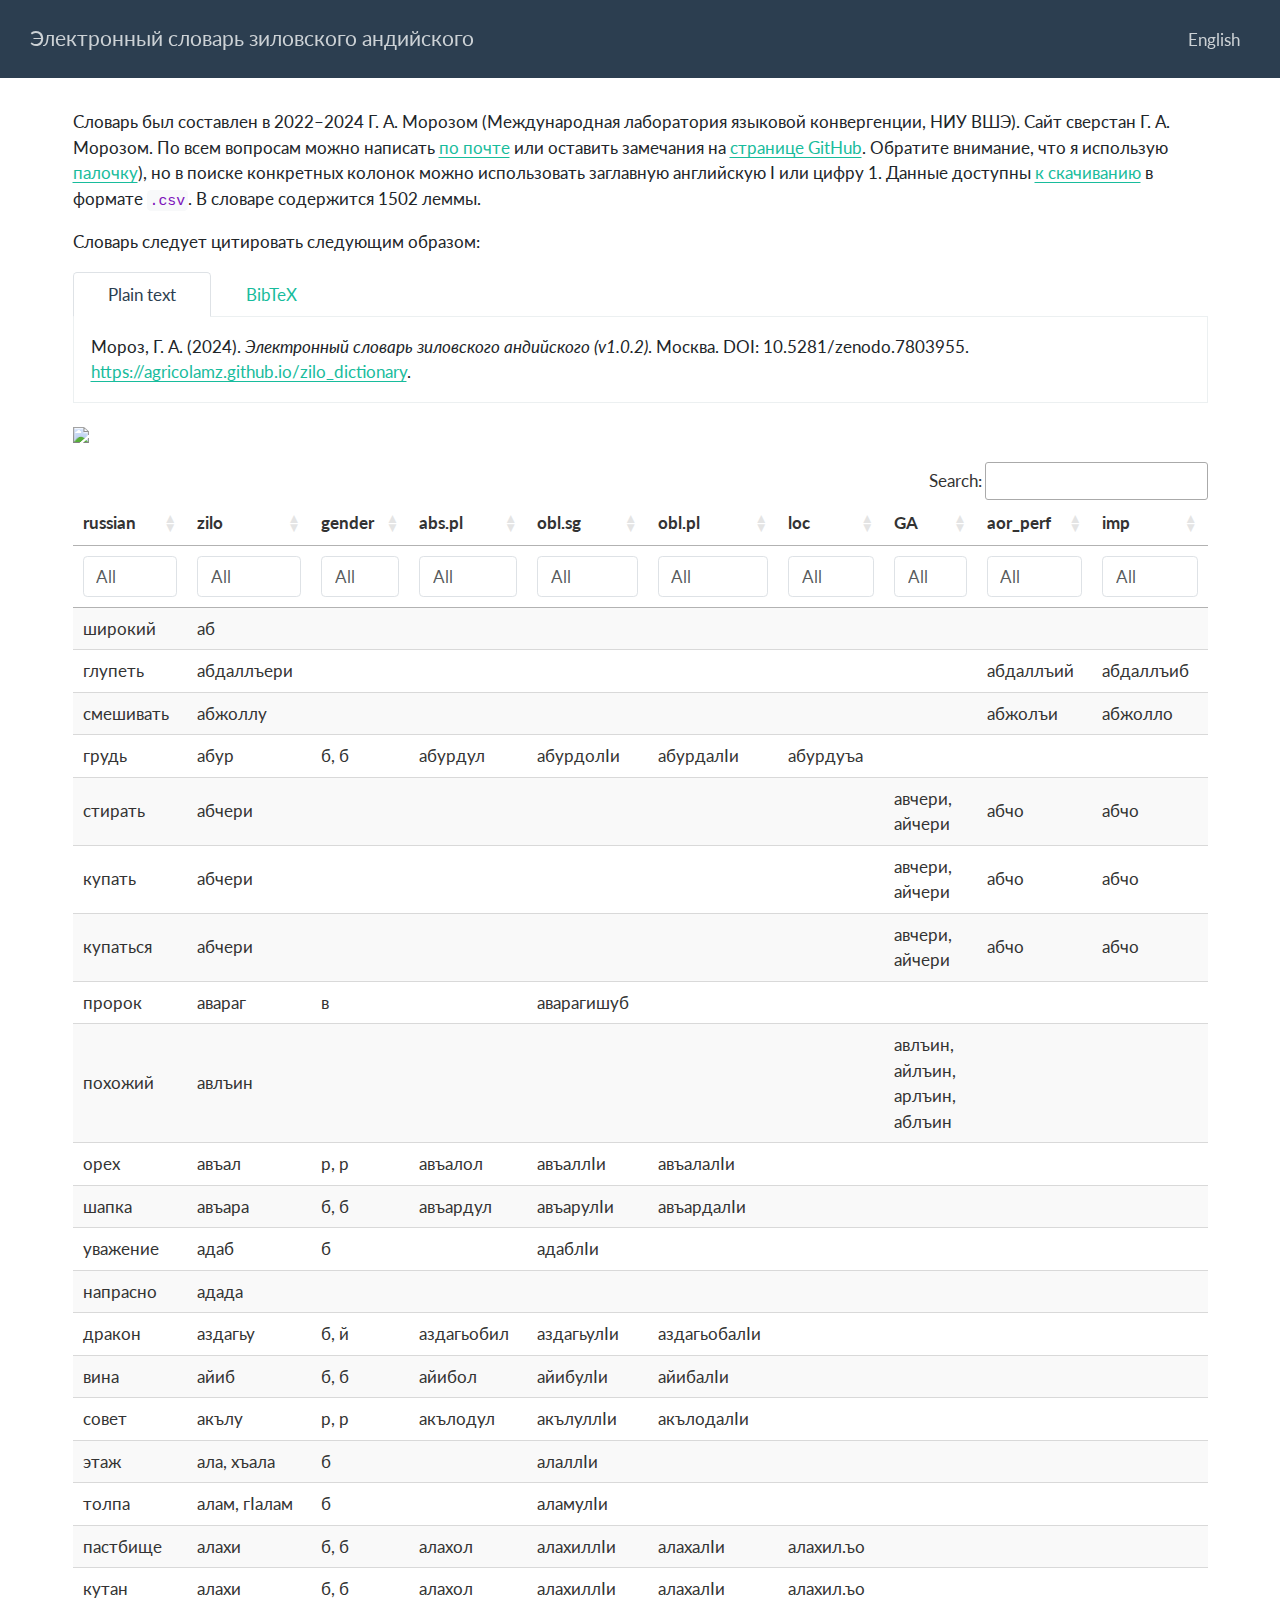
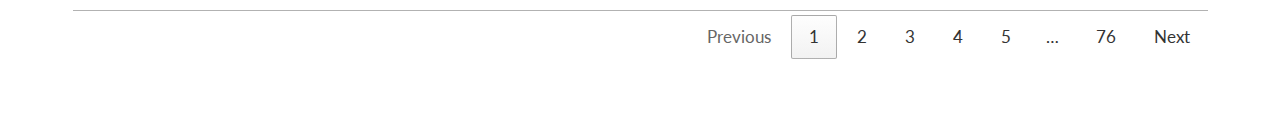
==== commit 3f43db07: "update" ====
--- a/docs/ru/index.html
+++ b/docs/ru/index.html
@@ -113,13 +113,13 @@
 <ul class="nav nav-tabs" role="tablist"><li class="nav-item" role="presentation"><a class="nav-link active" id="tabset-1-1-tab" data-bs-toggle="tab" data-bs-target="#tabset-1-1" role="tab" aria-controls="tabset-1-1" aria-selected="true">Plain text</a></li><li class="nav-item" role="presentation"><a class="nav-link" id="tabset-1-2-tab" data-bs-toggle="tab" data-bs-target="#tabset-1-2" role="tab" aria-controls="tabset-1-2" aria-selected="false">BibTeX</a></li></ul>
 <div class="tab-content">
 <div id="tabset-1-1" class="tab-pane active" role="tabpanel" aria-labelledby="tabset-1-1-tab">
-<p>Мороз, Г. А. (2024). <em>Электронный словарь зиловского андийского (v1.0.1)</em>. Москва. DOI: 10.5281/zenodo.7803955. <a href="https://agricolamz.github.io/zilo_dictionary" class="uri">https://agricolamz.github.io/zilo_dictionary</a>.</p>
+<p>Мороз, Г. А. (2024). <em>Электронный словарь зиловского андийского (v1.0.2)</em>. Москва. DOI: 10.5281/zenodo.7803955. <a href="https://agricolamz.github.io/zilo_dictionary" class="uri">https://agricolamz.github.io/zilo_dictionary</a>.</p>
 </div>
 <div id="tabset-1-2" class="tab-pane" role="tabpanel" aria-labelledby="tabset-1-2-tab">
 <div class="cell">
 <div class="cell-output cell-output-stdout">
 <pre><code>@misc{moroz2024,
-  title = {Электронный словарь зиловского андийского (v1.0.1)},
+  title = {Электронный словарь зиловского андийского (v1.0.2)},
   author = {?. ?. ?????},
   year = {2024},
   publisher = {Международная лаборатория языковой конвергенции, НИУ ВШЭ},
@@ -135,8 +135,8 @@
 <p><a href="https://doi.org/10.5281/zenodo.13952695"><img src="https://zenodo.org/badge/DOI/10.5281/zenodo.13952696.svg" class="img-fluid"></a></p>
 <div class="cell">
 <div class="cell-output-display">
-<div class="datatables html-widget html-fill-item" id="htmlwidget-fa6ac82a678f4d5cf4fa" style="width:100%;height:auto;"></div>
-<script type="application/json" data-for="htmlwidget-fa6ac82a678f4d5cf4fa">{"x":{"filter":"top","vertical":false,"filterHTML":"<tr>\n  <td data-type=\"character\" style=\"vertical-align: top;\">\n    <div class=\"form-group has-feedback\" style=\"margin-bottom: auto;\">\n      <input type=\"search\" placeholder=\"All\" class=\"form-control\" style=\"width: 100%;\"/>\n      <span class=\"glyphicon glyphicon-remove-circle form-control-feedback\"><\/span>\n    <\/div>\n  <\/td>\n  <td data-type=\"character\" style=\"vertical-align: top;\">\n    <div class=\"form-group has-feedback\" style=\"margin-bottom: auto;\">\n      <input type=\"search\" placeholder=\"All\" class=\"form-control\" style=\"width: 100%;\"/>\n      <span class=\"glyphicon glyphicon-remove-circle form-control-feedback\"><\/span>\n    <\/div>\n  <\/td>\n  <td data-type=\"factor\" style=\"vertical-align: top;\">\n    <div class=\"form-group has-feedback\" style=\"margin-bottom: auto;\">\n      <input type=\"search\" placeholder=\"All\" class=\"form-control\" style=\"width: 100%;\"/>\n      <span class=\"glyphicon glyphicon-remove-circle form-control-feedback\"><\/span>\n    <\/div>\n    <div style=\"width: 100%; display: none;\">\n      <select multiple=\"multiple\" style=\"width: 100%;\" data-options=\"[&quot;&quot;,&quot;б&quot;,&quot;б, б&quot;,&quot;б, й&quot;,&quot;в&quot;,&quot;в, в&quot;,&quot;в, в; й, й&quot;,&quot;в, й&quot;,&quot;в, й, б&quot;,&quot;й, й&quot;,&quot;р&quot;,&quot;р, р&quot;,&quot;р, р; б, б&quot;]\"><\/select>\n    <\/div>\n  <\/td>\n  <td data-type=\"character\" style=\"vertical-align: top;\">\n    <div class=\"form-group has-feedback\" style=\"margin-bottom: auto;\">\n      <input type=\"search\" placeholder=\"All\" class=\"form-control\" style=\"width: 100%;\"/>\n      <span class=\"glyphicon glyphicon-remove-circle form-control-feedback\"><\/span>\n    <\/div>\n  <\/td>\n  <td data-type=\"character\" style=\"vertical-align: top;\">\n    <div class=\"form-group has-feedback\" style=\"margin-bottom: auto;\">\n      <input type=\"search\" placeholder=\"All\" class=\"form-control\" style=\"width: 100%;\"/>\n      <span class=\"glyphicon glyphicon-remove-circle form-control-feedback\"><\/span>\n    <\/div>\n  <\/td>\n  <td data-type=\"character\" style=\"vertical-align: top;\">\n    <div class=\"form-group has-feedback\" style=\"margin-bottom: auto;\">\n      <input type=\"search\" placeholder=\"All\" class=\"form-control\" style=\"width: 100%;\"/>\n      <span class=\"glyphicon glyphicon-remove-circle form-control-feedback\"><\/span>\n    <\/div>\n  <\/td>\n  <td data-type=\"character\" style=\"vertical-align: top;\">\n    <div class=\"form-group has-feedback\" style=\"margin-bottom: auto;\">\n      <input type=\"search\" placeholder=\"All\" class=\"form-control\" style=\"width: 100%;\"/>\n      <span class=\"glyphicon glyphicon-remove-circle form-control-feedback\"><\/span>\n    <\/div>\n  <\/td>\n  <td data-type=\"character\" style=\"vertical-align: top;\">\n    <div class=\"form-group has-feedback\" style=\"margin-bottom: auto;\">\n      <input type=\"search\" placeholder=\"All\" class=\"form-control\" style=\"width: 100%;\"/>\n      <span class=\"glyphicon glyphicon-remove-circle form-control-feedback\"><\/span>\n    <\/div>\n  <\/td>\n  <td data-type=\"character\" style=\"vertical-align: top;\">\n    <div class=\"form-group has-feedback\" style=\"margin-bottom: auto;\">\n      <input type=\"search\" placeholder=\"All\" class=\"form-control\" style=\"width: 100%;\"/>\n      <span class=\"glyphicon glyphicon-remove-circle form-control-feedback\"><\/span>\n    <\/div>\n  <\/td>\n  <td data-type=\"character\" style=\"vertical-align: top;\">\n    <div class=\"form-group has-feedback\" style=\"margin-bottom: auto;\">\n      <input type=\"search\" placeholder=\"All\" class=\"form-control\" style=\"width: 100%;\"/>\n      <span class=\"glyphicon glyphicon-remove-circle form-control-feedback\"><\/span>\n    <\/div>\n  <\/td>\n<\/tr>","data":[["широкий","глупеть","смешивать","грудь","стирать","купать","купаться","пророк","похожий","орех","шапка","уважение","напрасно","дракон","вина","совет","этаж","толпа","пастбище","кутан","рай","дикий","характер","приказ","ветка","ветвь","шакал","метка","клеймо","топор","снег","слышать","баран","сырой","трость","слушать","смысл","свидетель","тень","офицер","пушка","водка","мутный","жалоба","заявление","жаловаться","ложка","рубить","клещ","открываться","открывать","впечатление","войско","армия","сноп","простор","конец","очаг","печь","бедро","ляжка","половина","черный","мать","заикание","считать","дырявый","нора","дыра","красивый","цена","причина","блеять","встретиться","утка","мочь","ясность","начало","начинаться","равнина","собирать","собираться","острый","спасибо","тупой","мерить","взвешивать","отдельно","разница","лаять","шить","продавать","невеста","соединять","башлык","читать","чтение","сеновал","сзади","оставаться","оставлять","печь (глагол)","жарить","игла","восемь","восьмой","восемьдесят","грабить","прятать","густой","сухой","пахать","сеять","хлев","горячий","лопата","шевелить","змея","рано","свадьба","брак","топтать","чистый","доить","менять","меняться","нож","подряд","высокий","курдюк","плечо","ягодица","длинный","воровать","вокруг","чистить","просо","вянуть","пустой","большой","персик","гнездо","постель","матрац","сто","ткать","прочный","тонкий","много","слишком","долго","выращивать","зажигать","кормить","сохнуть","надевать","быть","глотать","класть","гора","вариться","варить","бедный","находить","ваш","вы","бидон","точно","прямой","настоящий","мокрый","брать","ломаться","держать","ловить","портиться","испорченный","портить","понимать","толстый","толщина","шуба","созревать","любой","между","цвет","слепой","темный","впотьмах","слепнуть","старый","сосать","волк","выбирать","детеныш","мизинец","четыре","четвертый","пища","бык","сова","верить","доверчивый","ронять","кроить","жаркий","горький","сбивать","ягненок","летать","бурка","богатый","ячмень","клевета","отнимать","плавить","скот","мстить","красить","мазать","холера","драка","завещание","божья коровка","родина","драться","проповедь","пьянеть","пьяный","говорить","ругать","смеяться","ходить","двигаться","шевелиться","радоваться","последний","хвалить","вино","средний","спасать","стареть","брат","низкий (скорее о живых)","короткий","сын","останавливаться","задерживать","часто","падать","есть","кушать","терять","заблудиться","действительно","разводиться","умирать","мертвый","убегать","толстяк","приходить","идти","косточка","газ","кирка","шаг","половник","буйвол","шея","воротник","известь","вспыхивать","щека","кошка","сука","сковорода","вешать","паутина","игра","корзина","бублик","катиться","клык","круг","глухой","глохнуть","бороться","кукушка","капкан","обманывать","пуля","толокно","индюк","круглый","рубашка","платье","грузин","кружка","вымя","фундамент","тарелка","загон","пень","изъян","олово","ошибка","лев","калитка","ссора","лоза","хлеб","ворона","блеять","кузнечик","за пазухой","сундук","верблюд","земляника","кривой","холм","куропатка","щебень","голубь","грязь","ворчать","рычать","бодаться","куча","скользить","уголь","воздух","нужда","готовый","готовность","конечно","баран","истинный","унижать","штраф","пар","зрение","остывать","рабочий","смотреть","осел","оса","качаться","гвоздь","ухо","правый","беременная","пот","изобильный","изобилие","глаз","воскресенье","тесто","белый","белить","седеть","белеть","зевать","видеть","напоказ","поднимать","подниматься","человек","посторонний","бегать","бежать","бегом","такой","ночью","вечером","корень","внизу","вниз","под","нижний","шило","бородавка","дно","кровь","еще","мышь","моча","внутри","изнутри","внутренний","камень","гумно","дверь","медь","красный","туман","высота","достаточно","ласточка","качели","наверху","сверху","верхний","выше","наверх","в будущем году","груша","краснеть","удод","сюда","садиться","неделя","гребень","семьсот","семь","семьдесят","тяжелый","тяжелеть","вес","фасоль","здешний","охапка","выть","друг","оттуда","жажда","лоб","так","здесь","отсюда","мозг","на улице","грипп","жена","самка","десять","скорпион","девять","девятый","барсук","девяносто","пол","неужели","там","туда","столб","мычать","подвиг","способность","мед","сено","войлок","душа","дыхание","да","чудо","ученый","воспитание","добыча","отец","вещи","вещь","торговля","урок","лекарство","спор","спорить","я","тыква","убивать","ударять","ответ","труп","зависть","бубен","каждый","делать","цветок","ад","имам","мулла","диван","вера","яма","бинокль","точно","сыворотка","селезенка","прут","сегодня","в этом году","все","сам","вишня","глист","червь","подбородок","кулак","яд","слабый","сковорода","время","лед","вред","звонок","холодный","соболезнование","стон","стонать","","скрипеть","корова","зоб","очень","день","ежедневно","насилие","визжать","зурна","жужжать","зурнист","столько","сколько угодно","куда","куда-нибудь","куда-то","разрешение","как","почему","мать","бабушка","свекровь","теща","материнство","родители","зачем","сколько","мы","какой","медленно","медленно","медлительный","весь","кто","отец","тесть","окно","позор","отказ","пазуха","когда","иногда","когда-нибудь","солод","где","всюду","откуда","везде","река","родник","мята","яблоко","хитрый (ребенку)","вздрагивать","корыто","наследство","бок","сторона","ножницы","творог","понедельник","мельница","желудок","мельник","молоть","право","кузнец","кобыла","кляча","давать","дарить","прицел","знак","дома","домой","мы","пятьсот","пять","или","грива","оружие","честь","щедрый","бронза","плакать","качать","иноходь","одеяло","сестра","дочь","девушка","женщина","жениться","кукла","женский","ворота","бумага","письмо","газета","коридор","тесать","слушаться","кровать","волна","картофель","пиджак","светать","рассвет","светлый","свет","поздно","лапа","рукав","браслет","маслобойка","ручка","копейка","безрукавка","песня","весы","колыбель","конопля","кирпич","карман","крючок","плесень","улыбаться","железо","молиться","молитва","намаз","в руках","сосок","слива","плавать","мало","улей","веник","каша","бульон","просеивать","хутор","щекотать","помощь","баран","муж","самец","мужчина","пиявка","молоток","искать","плуг","левый","левша","мигать","моргать","посуда","утварь","ноша","карандаш","барабан","спичка","барабанщик","косой","кусать","уксус","перхоть","на улице","сильный","твердый","крепкий","крепнуть","подпруга","горло","лемех","подушка","стена","тайна","тайный","оценка","летом","бычок","жадничать","мять","скупой","къинниб","алчный","тесный","беда","лето","ранить","ранение","стричь","пшеница","скрипеть","кричать","петь","приглашать","звать","сила","кудахтать","туша","горбиться","гнуться","плита","лягушка","абрикос","ржавчина","слой","заяц","тянуть","курить","взвешивать","лопаться","стрелять","трескаться","зола","пепел","седло","ступня","ящерица","бревно","бурдюк","пыль","зимой","зима","мост","ветхий","спать","засыпать","скала","низкий (скорее о вещах)","фундамент","достоверный","платок","есть","ленивый","лениться","дым","вилы","месить","кувшин","арка","комар","рычать","почка","рот","клюв","вход","алыча","лук (растение)","яйцо","узел","лошадь","клубок","мячик","обжора","щенок","капать","сук","стучать","дятел","клубок","раб","краска","сажа","лизать","гладкий","гореть","наковальня","литр","знание","избалованный","полдень","летучая мышь","муравей","гладить","грабли","лист","теленок","жидкий","вода","прыгать","волос","крыло","всхлипывать","три","третий","чавкание","тридцать","подкова","копыто","след","легкий","легко","вор","крик","дрова","древесина","пригоршня","мягкий","вежливый","сморкаться","трясти","болото","метла","поблизости","танец","жир","масло","клин","нос","хозяйство","сосед","обезьяна","магнит","ангел","морковь","расстояние","например","шутка","задача","зеркало","стекло","машина","мечеть","труба","ботва","мяукать","ты","веретено","борода","лучина","спина","пятка","каблук","голова","вершина","дорога","раз","дом","миллион","солнце","лестница","минута","пуговица","место","взамен","пример","золото","паук","шерсть","бусинка","ряд","линия","строка","сладкий","вкусный","язык","маленький","мало","крапива","редкий","сбор","минарет","тмин","хвост","шест","сон","сновидение","стул","поручение","ветер","ребенок","рожать","слеза","еда","печать","жребий","ноготь","грех","полезный","желание","саван","сказка","керосин","редко","изредка","пух","долг","взаймы","обувь","мякина","колено","овес","коса","серп","клятва","вошь","давно","прежний","невестка","зять","макать","бабочка","тысяча","шесть","шестой","шестьдесят","навес","лист","молодой","молодеть","крыша","земля","никогда","потом","колос","криво","серебро","деньги","штаны","сад","гной","кипятить","кипеть","утром","утренний","огурец","очередь","стремя","польза","палас","гадать","канатоходец","пальто","вата","хлопок","лепешка","спокойно","юла","задвижка","уздечка","дыня","государство","ватная куртка","пчела","печь","мысль","размышление","слон","молния","смола","жвачка","тюбетейка","сахар","скандал","ссора","мочевой пузырь","пена","луна","дуть","волдырь","рис","плов","пузыриться","брызгать","перец","край","берег","чеснок","довольный","согласный","соглашаться","согласие","ясный","борьба","цепь","милосердие","спрашивать","сычуг","соха","нога","стадо","речь","разговор","двор","живот","нитка","хромой","ущелье","ключ","замок","смех","море","ночь","ножны","сутки","идти","походка","чистота","моль","имущество","возможность","длина","долгий","добро","забывать","трудный","сложный","пещера","дерево","год","небо","журавль","лес","рука","печень","весной","весна","время","лицо","расти","мясо","олень","царапать","свежевать","полный","гаснуть","сустав","смерть","взятка","жать","мириться","закрывать","перемирие","кость","полночь","ремень","полотенце","пояс","сердце","сердцевина","веселый","складывать","старость","радость","борозда","канава","слово","веревка","одежда","рана","колбаса","кишка","пятница","болеть","резать","больной","болезнь","боль","любовь","ярмо","говорить","таять","приоткрывать","амулет","из-за","терпение","терпеливый","спокойно","ковыряться","здоровый","лечить","здоровье","подарок","если удобно (наречие)","мыло","куница","час","часы","один","еще","ничего","никак","нигде","никакой","никто","по-другому","завидный","другой","половина","вдова","вдовец","медведь","осень","клей","камедь","бояться","солома","прошлогодний","холодный","послезавтра","зуб","зубец","рубль","лиса","белка","бродяга","вместе","радуга","жир","четки","голенище","в позапрошлом году","вперед","впереди","передний","трут","желчь","цемент","хитрый","в прошлом году","вращаться","переворачивать","нет","не","рубанок","сода","складывать","позор","позавчера","вчера","вчерашний","губа","песок","сито","суд","вопрос","жеребенок","порода","сорт","головной убор","вторник","табак","странный","удивительный","удивление","наказание","рваться","рвать","мешок","мешочек","столица","осленок","десна","мяч","слюна","глупый","плевать","магазин","лом","кусок","гнить","дергать","лен","засов","тюрьма","алюминий","род","враг","вражда","природа","павлин","вкус","забота","требование","ковер","гнида","пятно","точка","таз","частое сердцебиение","гнуться","муха","лить","ничего","капля","зло","козел","назло","очень","плохой","свинец","глубокий","глубина","еж","жизнь","ласка","бык","теплый","думать","граница","плотник","стол","кашлять","кашель","аккуратный","брысь","школа","курица","кукарекать","весть","беседа","яичница","ткань","четверг","власть","брить","вдруг","зарплата","почерк","сабля","рыба","копать","полоть","собака","зеленый","синий","зеленеть","затылок","быстро","быстрый","мечта","аппетит","доска","хинкал","шумовка","дорожать","просить","храпеть","гриб","попрошайка","легкое","свинья","кабан","щипцы","шкура","сукно","косить","спешить","вспыльчивый","любимый","ножны","книга","чугун","казак","гусь","кожа","скорлупа","кора","корка","крепость","папироса","кинжал","куст","арбуз","разбойник","грубый","писать","ковыряться","серый","худой","тощий","чесать","царапать","скоблить","семья","точило","корь","нагло смотреть","ладонь","грязный","шум","глоток","ползать","пила","пилить","шипеть","двигаться","махать","надежда","айва","халва","готовиться","животное","овца","правитель","состояние","зерно","подлый","дело","работать","черемша","лаять","запрет","буква","результат","кол","петух","кукуруза","ржать","решение","правительство","мотыга","цыган","лук (оружие)","пищевод","трус","трусливый","огонь","жечь","гореть","защищать","хрящ","черепаха","знать","знакомство","учить","кизяк","новый","рассол","мудрец","палка","прут","вилка","дождь","звезда","пить","колючка","блестящий","палец","наперсток","кольцо","имя","гость","угол","локоть","иней","кислый","щипать","молозиво","коза","соль","соленый","умный","шкура","орел","камыш","сосать","пупок","выжимать","торчать (о чем-то остром)","сыпать","желтый","желтеть","сапоги","шалаш","фитиль","финик","сани","сорока","точило","катушка","сахар","ведро","тело","дробь","навоз","шелк","свеча","фонарь","лампочка","напильник","сталь","ситец","полоскать","проголодаться","голодный","несколько","жеребец","жирный","суп","нога","грязный","глина","сера","дремать","свекла","гнуть","живой","огород","надоедать","сыр","жевать","челюсть","мелкий","кнут","трава","жирный (бульон)","двести","два","второй","делить","двадцать","кривой","порох","дрожать","виноград","крошка","как угодно","сколько угодно","сколько","кремень","блоха","стрела","нетель","рожь","как угодно","гордиться","ветшать","колесо","веснушка","убивать","тереть","поскользнуться","скользкий","узкий","город","шоссе","дьявол","штаны","бочка","бросать","запах","вонючий","дыхание","гнить","нюхать","шариат","завтрашний","град","семя","клейстер","петля","шорох","бутылка","могила","хороший","хорошо","кладбище","ревновать","сомнение","подозревать","чернила","суббота","птица","жила","завтра","роса","воск","червяк","жук","молоко","свистеть","шипеть","улитка","крышка","рог","жало","чихать","спешить","лишний","сметана","далеко","свобода","свободный","макушка","бровь","мука","потолок","впервые","первый"],["аб","абдаллъери","абжоллу","абур","абчери","абчери","абчери","авараг","авлъин","авъал","авъара","адаб","адада","аздагьу","айиб","акълу","ала, хъала","алам, гӏалам","алахи","алахи","алджан","алхулӏи","амал","амру","анга","анга","ангурбоцӏо","анжи","анжи","анжиди","анзи","анлъери","анлъи","анниб","анса","анччери","анччери","анччиб","анччу","апицер","арада","аракъи","аргъван","арзи","арзи","арзи джидери","арком","ароллу","арпа","архинну","архинну","асар","аскӏар","аскӏар","аста","атӏилъи","ахир","ахъи","ахъи","ахъу","ахъу","ахьал","б=ечӏедир","баба","бабадир","багвери","багимаша","багин","багин","багъу","багьа","багьанна","багӏадери","бади вуъери","бадуши","бажанулло","байан","байбихьи","байбихьунну","байдан","бакӏарунну","бакӏарунну","бар","баркала","барссуб","басинну","басинну","батӏа","батӏалъир","бахери","бахинну","бахоллу","бахӏарай","бацӏери","башлухъи","баъери","баъир","бегъва","бегьудибасси","беддери","беддери","бежери","бежери","бежун","бейкьигу","бейкьилдеб","бейкьицӏолгу","бекъашери","бекъашолери","бекъуб","бекъуб","бекьери","бекьери","бекьи","бекӏкӏуб","бел","бергъоллу","берка","беркъа","бертин","бертин","берхьунну","берцӏцӏом","берчӏери","бершери","бершоллу","бесун","бехудусседу","бехула","бехумугъул","бехун","беххиркъил","беххула","бехъащери","бехъиссорий","бецӏцӏомийдери","беча","бечӏанну","бечӏугу","бечӏуха","бечӏухаллӏи къурчи","бешен","бешен","бешен","бешенугу","бещери","бещийа","беъора","бигьолгу","бигьу","бигьу заман","бижунну","биколлу","биконну","бикъвери","бикьинну","бикӏвери","бикӏкӏунну","бикӏоллу","бил","билъомалло","билъонну","бискин","бисонну","биссиб","биссил","битон","битӏи","битӏи","битӏибиши","битӏонниб","бихери","бихъинну","биччери","биччери","бичӏери","бичӏоб","бичӏоллу","бичӏчӏунну","биши","бишилъир","бишо","биъунну","бокьарав","бокьу","босо","ботӏи","ботӏи","ботӏидохъи","ботӏилъери","бохор","боххинну","боцӏо","бочӏери","боши","бошицӏцӏекӏа","боъогу","боъолдеб","буги","бугъа","бугьу","бужери","бужуролӏи","буколлу","букъери","букьиб","букьин","букӏолло","бура","бурери","буртина","буртӏа","бурчӏина","бутан","бухери","буцӏоллу","буцӏцӏир","бучӏчӏоллу","бушери","бушери","вабаъи","вагьой","васийат","васищ-йасищ","ватӏан","вахери","ваъаза","вегулъери","вегулъий","веддонну","вейхъвери","велълъери","велӏери","велӏери","вергъери","вергьинну","вехудивасси","веццихъери","вино","вокьусси","ворчӏонну","вохорлъерий","воцци","вочо","вочо","вошо","вугъери","вугъери","вугьу","вукквери","вуконну","вуконну","вутӏери","вутӏери","вутӏигу","вуххери","вучӏери","вучӏой","вучӏчӏунну","вуши","вуъери","вуъинну","гага","газ","газа","гали","гама","гамущи","гару","гару","гачи","гвангъунну","гверзу","геду","гежи","гел","гелоллу","гелчи","гидал","гиза","гимура","гиригирери","гожо","гор","гоъи","гоъилъери","гугарунну","гугу","гудур","гуккунну","гулла","гун","гургул","гургума","гурдо","гурдо","гуржи","гурушка","гъа","гъа","гъадара","гъадил","гъадукӏол","гъайа","гъалай","гъалатӏи","гъалбацӏ","гъалир","гъалмагъар","гъалъа","гъан","гъанни","гъаргъадери","гъацӏа","гъвакьу","гъвамарссу","гъварани","гъваркъи","гъвенчӏил","гъижи","гъобгъо","гъогъу","гъугъу","гъузи","гъулгъудери","гъулгъудери","гъуммери","гъун","гъурери","гьабу","гьава","гьаджатилъир","гьадур","гьадурлъир","гьайгьай","гьайман","гьакъаб","гьакъийдери","гьакӏа","гьал","гьалли","гьалтери","гьалтӏухъан","гьалчӏинну","гьаморхи","гьанкьакӏур","гьанкӏери","гьанкӏо","гьантӏикӏа","гьанчӏчӏил","гьанъо","гьанъо","гьарза","гьарзалъир","гьаркӏу","гьатӏан","гьатӏи","гьацӏа","гьацӏайдери","гьацӏалъери","гьацӏалъери","гьаъакьери","гьаъери","гьаъери","гьебцӏоллу","гьевцӏери","гьеква","гьекӏуб","гьеллери","гьеллери","гьеллиб","гьенебдий","гьечӏодоъо","гьечӏодоъо","гьикьим","гьикьу","гьикьу","гьикьу","гьикьуккуси","гьиму","гьиму","гьимъу","гьин","гьинджелло","гьинкӏкӏу","гьинкӏкӏур","гьину","гьинукку","гьинусси","гьинцӏо","гьинцӏцӏу","гьинцӏцӏу","гьир","гьири","гьиро","гьирцӏилъер","гьитӏо","гьицӏичол","гьишкӏи","гьиъа","гьиъакку, лъобакку","гьиъасси","гьиъаъон","гьиъо","гьиъойа","гьиᵸгьиᵸ","гьиᵸрилъери","гьобгьоб","гьоваро","гьовкӏвери","гьокьу","гьокьу","гьокьубешенугу","гьокьугу","гьокьуцӏолгу","гьокӏору","гьокӏорулъир","гьокӏорулъир","гьолий","гьолъусси","гьолӏийа","гьомдери","гьомологъи","гьондолъукку","гьонкъо","гьонно","гьонокьей","гьонолъу","гьонолъукку","гьону","гьонхъи","гьонхъисси","гьорчӏи","гьорчӏи","гьоцӏогу","гьочӏо-ричӏин","гьочӏогу","гьочӏолдеб","гьочӏомусси","гьочӏоцӏолгу","гьоъор","гьугъибахъиле","гьуду","гьудува","гьума","гьуммедери","гьунар","гьунар","гьунцӏцӏи","гьунчӏа","гьургу","гьухьал; хӏухьал","гьухьал; хӏухьал","гьуᵸ, джи","гӏаламати","гӏалим","гӏахълулъай","давла","дада","дан","дан","дарам","дарсси","дару","даъба","даъбадунну","ден","держикӏа","джабери","джабери","джаваб","джаназа","джахӏда","джергъин","джиб","джидери","джинджи","джуджахӏи","дибир","дибир","диван","дин","дунгил","дурмал","дуруси","ерцӏцӏи","ечӏчӏи","жала","желъал, жегьал","жерешина","жибулгу","живгу","жигижаги","жолка","жолка","жуна","за","загьру","загӏип","зайдан","заман","зар","зарар","зарзал","зархуб","зигара","зигара","зигардери","зийан","зиркъунну","зиᵸвуᵸ, зиᵸв","зоб","золо","зубу","зубулӏи","зулму","зумзудир","зумура","зуннери","зурмухъан","ибъало","ибъасси","ива","ивагу вукӏоболло","ивалъиболо","изну","икьи","ил.ъо, иллъий","ила","ила","илакьору","илакьору","илалъир","илаъима","иллъиди","илъагъи","илӏил","илӏисси","илӏогва","илӏохъи","илӏохъи","илӏугу","им","има","имакьору","ингур","инзил","инкар","инлъир","инна","иннагуло","инналъиболло","инни","ину","инукку инало","инуккусси","инуккуъимало","инхи","инцци","инцциртӏа","инчи","иприти","ирери","ирса","ирси","исиб","исиб","исир","исо","итни зубу","ихоб","ихоб","иходуша","ихохъери","ихтийар","ихум","ича","ича","иччери","иччери","ишан","ишара","ишу","ищива","ищил","иᵸшду бешенегу","иᵸшдугу","йа","йал","йарагъи","йахӏ","йахӏилжа","йези","йекӏуъери","йергъоллу","йоргъа","йоргъан","йоцци","йоши","йоши","йошиква","йошикӏва йичинно","йошикӏу","йошулилӏи","кав","кагъар","кагъар","кайзати","калидур","каннери","кантӏунери","карават","карачел","картуш","кастум","кванлъери","кванлъир","кванор","кванорлъир","кватӏунну","квачӏа","квелъир","кверкъин","кверу","кверччин","кепекки","кереᵸссери","кечӏи","килол","кини","кинлӏишен","кирпич","кисав","кицӏу","ккал","ккиммери","ккуб","ккубайдери","ккубайдир","ккубайдир","коду","кока","коком","коллери","колӏи","кону","коцӏи","кощи","кощи","кудери","кули","куликонну","кумеки","кун","кунтӏа","кунтӏа","кунтӏа","куронжи","куртӏа","кустери","кутум","кучӏил","кучӏилъасси","къабшунну","къабшунну","къай","къай","къай","къалам","къали","къали","къаличан","къалчӏар","къаммери","къанцӏи","къара","къатӏила","къваку","къвакӏунниб","къвакӏунниб","къвакӏунну","къвал","къванкъва","къеб","къелъин","къен","къеча","къеча","къиммати","къина","къинком","къиннери","къиннери","къинниб","къинниб","къинниб","къинтӏи","къинтӏилъир","къину","къирайдери","къиралъий","къирери","къири","къиркъидери","къорери","къорери","къорери вуъон (звать прийти)","къорир","къуват","къудери","къулийеб","къуллонно","къулунну","къуну","къурру","къурчи","кьаву","кьал","кьанкӏала","кьаннери","кьаннери","кьаннери","кьвагьунну","кьвагьуноллу","кьватӏунний","кье","кье","кьеркьил","кьеркьил","кьерчин","кьерчӏо","кьетон","кьехва","кьина","кьину","кьир","кьира","кьихинну","кьихинну","кьури","кьухъур","кьучӏчӏи","кьучӏчӏилойсси","кӏази","кӏаммери","кӏвагьал","кӏвахӏаллъери","кӏвей","кӏвенкьа","кӏвкӏварери","кӏепи","кӏкӏамур","кӏкӏара","кӏкӏунери","кӏкӏуну","кӏол","кӏол","кӏол","кӏолли кӏуркӏул","кӏонча","кӏоркӏон","кӏору","кӏоту","кӏошкӏон","кӏошкӏон","кӏункӏул","кӏунцӏцӏи","кӏурдери","кӏурцӏцӏо","кӏутӏишери","кӏутӏкӏутӏ","кӏуцӏцӏа","лагъи","лажбар","лали","ламмери","ламмиб","лапешери","лачи","литра","лъай","лъака","лъал","лъалботӏи","лъанцӏцӏи","лъарери","лъарлъал","лъахиб","лъедир","лъему","лъен","лъибери","лъин","лъиру","лълъимкъишери","лъобгу","лъобдеб","лъобкӏи","лъобцӏогу","лъол","лъол","лъол","лъолколъи","лъолколъи","лъомидо","лъочӏчӏу","лъуди","лъуди","лъумур","лъуна","лъуна","лъуннери","лъурери","лъуцӏцӏи","лӏарлӏал","лӏеру","лӏибдир","лӏурлӏа","лӏурлӏа","лӏутӏи","магьар","магӏишати","мадугьал","маймалаки","макълатӏис","малайки","маматӏур","манзил","масала","масхара","масъала","матӏу","матӏу","машина","маштику","мащу","маъа","маъушери","мен","мига","мигажу","мигу","мигъул","мижа","мижа","мийар","мийар","микъи","микъи","милки","миллион","милъи","милъур","минута","миргъал","миса","миса","мисал","мисиди","мисихвара","михи","миххи","михъур","михъур","михъур","мицӏа","мицӏцӏа","мицӏцӏи","мичӏи","мичӏигу","мичӏчӏи","мичӏчӏиру","мишу","миъмар","миъор","могъорчӏу","мокъи","мокьи","мокьи","мокӏо","молъи","мочи","мочӏи","мочӏи джидери","моъо","мугьу","мугьуру","мужру","мулъа","мунагьи","мунпаъати","муради","мусру","муха","набти","нагвагьи","нагвагьи","назбар","налъи","налъохъи","нассил","никку","нико","ниха","ничо","ничо","ноко","ноцӏцӏи","нукӏвал","нукӏвалсси","нуса","нусо","оболлу","одорукӏа","озуругу","ойлӏигу","ойлӏидеб","ойлӏицӏолгу","окъу","ол","олохъан","олохъанлъери","ом","онщи","онщигуло","онщило","ора","орива","орси","орси","орчоги","охи","охо","охонну","оххинну","охходоро","охходоросси","охцер","очири","падучан","пайда","паларсси","палбукъери","палгьан","палту","пампа","пампа","панкъи","параъати","пархил","пархил","пархон","пастӏан","паччалухъи","пенджеки","пера","пещи","пикру","пикру","пил","пири","пирцӏцӏи","пирцӏцӏи","писи","писоки","питна","питна","покъу","пол","порцӏцӏи","пудери","пудил","пулав","пулав","пулхуннери","пунхъишери","пурч","рагьал","рагьал","ражи","рази","рази","разилъери","разилъир","рахоб","рахор","раххасси","рахӏмат, рахӏмати","рацӏцӏинну","ребкьу","ребццу","регъил","реда","реддон","реддон","рей","река","рекун","рекъу","рекӏкӏа","рекӏул","рекӏулол","релъи","релъо","релъо","релъоба","релъозубу","релӏери","релӏлӏир","рерцӏцӏомлъир","реси","реси","ресси","реххула","реххула","рецци","реччери","реччи","реччи","речӏчӏо","реша","решин","решин","решинолӏи къурру","решу","реъа","реъилӏи","риба","рибу","ригьи","рижи","рижунну","рикьи","ритӏучӏи","рихъери","рихъери","рицӏцӏиб","ричӏери","ричӏин","ричӏор","ришвати","роквери","рокъери","рокъинну","рокъир","рокьи","рокьирелъол","рокьучул","рокьучул","рокьучул","рокӏо","рокӏо","рокӏоъило","ролъери","рохорлъир","роххел","рохъи","рохъи","рошо","рошон","роъол","ругъун","рудил","рудил","рузман","рукъвери","рукъери","рукъудосси","рукъур","рукъур","рукьи","рукьо","рулӏери","руцӏери","ручӏонно","сабаб","сабаблъий","сабру","сабрулойсси","сабрулъа","сабсашери","сагъи","сагъийдери","сагъилъир","сайгъат","санаъалъир","сапун","саркьу","саъати","саъати","себ","себгуло","себгуло","себгуло хъибъа","себгулолъуссу","себгулоссу","себгулоссу","себлолхъиба","севлеху","севло","сейсиб","серо","серо","сеᵸй","сибиру","сино","сино","сирери","ситӏа","собсси","содо","сой","сол","сол","сом","сори","соригьинкӏкӏу","сорсол","сору","соруди йошиква йичонний","соси","ссайлат","ссакур","ссебо","сседи","сседу","сседусси","ссекӏу","ссим","ссимити","ссихӏир","ссоб","ссорери","ссороллу","ссу","ссу","ссургу","суда","сукӏунну","сули","сунассиб","суни","сунисси","сункӏа","сур","сусукӏу","сути","суъал","тай","тайпа","тайпа","такъийа","талати","тамако","тамаша","тамаша","тамашалъир","тамихӏ","таннери","танноллу","таргьа","таргьа","тахшагьар","токӏищи","томил","торъо","тото","тохи","тудери","тукен","тупанги","тупи","турери","туркӏунну","турти","турхасси","туснахъ","тутийа","тухум","тушман","тушманлъир","тӏабигӏат","тӏавус","тӏагӏам","тӏалаб","тӏалаб","тӏамсса","тӏана","тӏанкил","тӏанкӏил","тӏасси","тӏваркӏишери","тӏебери","тӏентӏа","тӏиннери","тӏирилоссу","тӏонкӏил","тӏу","тӏука","тӏулларай","тӏулу","тӏулу","тӏуши","уди","удилъир","ужрукъи","умуру","ундурукь","унсо","унсса","ургъум","урхъи","устар","устул","ухӏудери","ухӏул","уцӏцӏилойсси","учи","ушкул","уᵸъецу, уᵸйецу, уᵸвецу","уᵸъуᵸдери","хабар","хабарчӏабар","хайген","хам","хамизи","ханлъир","ханнери","хапиду","харжи","хатӏи","хвалчен","хвами","хварери","хварери","хвей","хвечи","хвечи","хвечилъери","херто","хехи","хехи","хийал","хийал","хин","хинкӏил","хинкӏилахом","хиралъери","ходери","хоммери","хорошашуб авъара","хохол","хунсир","хунтӏа","хунтӏа","хуцӏу","хуча","ххам","хханнери","ххеххери","ххеххи","ххира","ххубару","ххуча","хъазан","хъазахъи","хъази","хъал","хъал","хъал","хъал","хъала","хъалийан","хъанжар","хъарахъи","хъарпузи","хъачагъи","хъачӏи","хъварери","хъватӏишери","хъвейи","хъелла","хъелла","хъеллери","хъеллери","хъеллери","хъизан","хъиру","хъиру","хъитӏунну","хъота","хъуби","хъуй","хъунхъу","хъуршунну","хъухъадир","хъухъанну","хьавдери","хьвадунну","хьваъунну","хьул","хӏаваъинчи","хӏавла","хӏадурлъери","хӏайван","хӏайман","хӏаким","хӏал","хӏалбахъин","хӏалихьати","хӏалтӏи","хӏалтӏунери","хӏанку","хӏапунну","хӏарам","хӏарпи","хӏассил","хӏахъум","хӏелеко","хӏечӏинкӏа","хӏихӏишери","хӏукму","хӏукумати","цел","цигван","цирцедахъи","ццула","ццуццул","ццуццул","цӏа","цӏатери","цӏатери","цӏеннери","цӏецӏи","цӏилли къурру","цӏиннери","цӏиннигьаъор","цӏиннолъир","цӏипӏила","цӏиᵸву","цӏонтур","цӏудур","цӏул","цӏул","цӏумур","цӏцӏа","цӏцӏа, цӏцӏва","цӏцӏадери","цӏцӏана","цӏцӏвакуниб","цӏцӏекӏа","цӏцӏекӏа","цӏцӏекӏалъол","цӏцӏер","цӏцӏи","цӏцӏикон","цӏцӏикон","цӏцӏикъу","цӏцӏикӏкӏу","цӏцӏиммери","цӏцӏир","цӏцӏиᵸйаᵸ","цӏцӏон","цӏцӏонъон","цӏцӏудур","цӏцӏуку","цӏцӏум","цӏцӏума","цӏцӏуннери","цӏцӏунно","цӏцӏурери","цӏцӏутӏунну","чаболлу","чакку","чаккулъери","чакмай","чалахъи","чалу","чамасаги","чанагъи","чаргъитӏи","чарххи","чарххи","чахъар","челеки","черхи","чечма","чил","чиллай","чирахъи","чирахъи","чирахъи","чирон","чирон","чит","чихамшери","чолтери","чолтоб","чомло","чор","чора","чорпа","чункӏа","чуруки","чӏабар","чӏабатӏи","чӏабери","чӏабкӏулди","чӏаболлу","чӏаго","чӏадил","чӏаланну","чӏами","чӏаммери","чӏамчӏаллӏи","чӏантӏи","чӏартил","чӏаха","чӏачӏи","чӏебешенугу","чӏегу","чӏелдеб","чӏерлӏери","чӏецӏолгу","чӏило","чӏир","чӏирчӏишери","чӏичӏи","чӏичӏихъил","чӏобкьо","чӏобъасси","чӏомгъи","чӏомму","чӏонни","чӏор","чӏора","чӏори","чӏорохъи","чӏугьунну","чӏунтунну","чӏуреги","чӏутӏи","чӏчӏабери","чӏчӏанну","чӏчӏарери","чӏчӏари","чӏчӏитӏир","шагьар","шагьара","шайтӏан","шалавар","шалеги","шаммери","шан","шанжа","шанкьаннир","шанохвери","шаншуннери","шаръи","шеласси","шен","шен","шилиш","шинкӏи","ширшири","шиша","шу","шуб","шуб","шулибол","щаки","щакилъир","щаккунну","щакъи","щамати","щекиб","щекӏи","щела","щиб","щир","щирщил","щирщил","щиᵸв","щоммери","щоммери","щонкӏур","ъала","ъвен, гъвен","ъвен, гъвен","эбчунну","эдеъунну","экӏу","эл","элолла","элолъир","элолъир","эмийар","энсиб","эншур","эркъал","эсседугуло","эсседусси"],["","","","б, б","","","","в","","р, р","б, б","б","","б, й","б, б","р, р","б","б","б, б","б, б","","","б, б","б, б","р, р","р, р","б, й","р, р","р, р","р, р","р, р","","б, й","","р, р","","","в, в; й, й","б, б","в, в","б, б","б","","б, б","б, б","","б, б","","б, й","","","б","б, б","б, б","б, б","","","б, б","б","б, б","б, б","б, б","","й, й","","","","б, б","б, б","","б, б","б, б","","","б, й","","","б, б","","б, б","","","","","","","","","б","","","","й, й","","б, б","","б","б, б","","","","","","б, б","","","","","","","","","","б, б","","б, б","","б, й","","б, б","б, б","","","","","","б, б","","","б","б, б","б, б","","","","","","","","","","б, б","б, б","б, б","","","","","","","","","","","","","","","","б, б","","","","","","","б, б","","","","","","","","","","","","","","б","б, б","","","","б, б","","","","","","","б, й","","б, й","б, б","","","б, б","б, й","б, й","","","","","","","","б, й","","б, б","","б, б","р, р","","","б, й","","","","б","р, р","б, б","б","б, б","","б, б","","","","","","","","","","","","б","","","","в, в","","","в, в","","","","","","","","","","","","","","","","","б","б","б, б","б, б","б","б, й","б, б","б, б","б, б","","б, б","б, й","б, й","б, б","","б, б","б, б","б, б","б, б","","б, б","р, р","","","","б, й","б, б","","б, б","б","б, й","","р, р","р, р","в, в","б, б","б, б","б","б, б","б, б","б, б","","б","б, б","б, й","б, б","б","р, р","б, б","б, й","","б, й","","р, р","б, й","р","","б, б","б, й","б","б, й","б, б","","","","б, б","","б, б","б","","","б, б","","б, й","","","б, б","б, б","р, р","","в, в; й, й","","б, й","б, й","","б, б","б, б","","","б","б, б","б, б","б, б","р, р","б","","","","","","","","","","в","","","","","","","","б, б","","","","","р, р","р, р","б, б","б, б","","б, й","р, р","","","","б, б","б","р, р","б, б","","р, р","б, б","","б, й","б, б","","","","","","","б, б","","б, б","","","р, р","р, р","","","","","","б","р, р","","б, б","","в, в; й, й","","б, б","р, р","","","","р, р","","","й, й","й, й","","б, й","","","б, й","","б","","","","б, б","","б, б","б, б","р, р","р, р","б, б","б, б","б, б","","б","в, в; й, й","б","б, б","в, в","б, б","б, б","б, б","б, б","б, б","б, б","","","б, б","","","б, б","б, б","б","б, б","","","р, р","б","в, в","в, в","б, б","б","б, б","б, б","","р, р","б, б","р, р","","","","","р","б, й","б, й","р, р","б, б","б, б","","р, р","б","р, р","р, р","р, р","","б","б","","р, р","","б, й","б, б","","р, р","","б, б","","б, б","","в, в; й, й","","","","","","б","","","й, й","","й, й","й, й","б, б","р","","","","","","","","","","в, в","в, в","б, б","б, б","б, б","","","","","р","","","","","р, р","р, р","р","б, б","","","р, р","б, б","б, б","б, б","р, р","р, р","","р, р","р, р","в, в","","б, б","в, в","б, й","б, й","","","б","б, б","","","","","","","б, б","б, б","б","","б","","","б","б, б","й, й","й, й","й, й","й, й","","й, й","","б, б","р, р","р, р","б, б","б, б","","","б, б","б, б","б, б","б, б","","","","р, р","","р, р","б, б","р, р","б, б","б, б","б, б","б, б","б, б","р","б, б","р, р","б, б","б, б","р, р","б, б","","б","","р, р","","","б, б","б, б","","","","б, б","р, р","р, р","","б, б","","б, б","б, й","в, в","б, й","б, й","б, й","р, р","","б, б","","","","","б, б","б, б","б","б, б","б, б","б, б","в, в; й, й","","","б","б","","","","","","б, б","б, б","б, б","р, р","б, б","б","","","","б, й","","","","","","","р, р","р","","","","б","","","","","","б, б","","б, б","","","р, р","б, й","б, б","б, б","б, б","б, й","","","","","","","б, б","б, б","р, р","б, б","б, й","р, р","б, б","б, б","","р, р","б, б","","","","б, б","","б, б","","р, р","","","","б, б","б, б","","р, р","б, б","б, й","","р, р","б, б","б, б","б, б","б, б","б, б","р, р","б, б","б, й","р, р","р, р","в, в","б, й","","б, б","","б, й","р, р","в, в; й, й","б, б","б, б","","","","р, р","р, р","р, р","","б","б, й","б, й","","б, б","р, р","б, й","","р","","б, б","р, р","","","","","","р, р","р, р","р, р; б, б","","","","б, б","б, б","б, б","б, б","","","","","б, б","б, б","","б","р, р","р, р","б, б","б, б","б","","","б, б","в, в","б, б","б, б","","б, б","б, б","р, р","р, р","б, б","б, б","б, б","б, б","","","б, б","р, р","б, б","б, б","б, б","б, б","р, р","р, р","б, б","","б, б","б, б","б, б","б, б","б, б","б, б","б, б","","б","б","б, й","р","б, б","б, б","б, б","б, б","","","б, б","","","б, б","","б","б, б","р","б, б","б, б","р, р","р, р","б, б","р, р","б, б","в, в; й, й","","б, б","б, б","б, б","б, б","б, б","б, б","","б, б","б, б","б, б","б, б","","","б, б","р, р","","","р, р","б, б","б, б","б, б","б, б","р, р","б, й","","","й, й","в, в","","б, й","","","","","б, б","р, р","","","б, б","б","","","б, б","","б","б","р, р","р, р","б, б","","","","","б, б","б, б","б, б","б, б","б, б","","в, в","б, б","р","","б, б","","р, р","р, р","р, р","б, б","б, б","б, б","б, й","б, б","б, б","б, б","б, й","б, б","б, б","б, б","б, б","б, б","р, р","р, р","б, б","б, б","б, б","","б, б","б, б","б","","","б","б, б","б, б","б","","","","б","","б","р, р","б, б","","р","р, р","б, б","р, р","р, р","р, р","б, б","р, р","р, р","","б, б","р, р","р","б, б","р, р","р, р","б, б","р, р","","","р","б","б","б, б","б","","б","","","","б, б","р, р","р, р","р, р","","р","р, р","р, р","","б, б","б","р, р","","р, р","б, й","","","","","р, р","р, р","б","","","","б, б","б, б","","р, р","р, р","р, р","р, р","р, р","","","б, б","р, р","б, б","б, б","б, б","р, р","б, б","р, р","б, б","б, б","","","","","б, б","б, б","б, б","р, р","","","","р, р","","б, б","","","","","","б, б","б, б","","б, б","б, й","б, б","б, б","","","","","","","","","","","б, б","","","б, й","р, р","р, р","р, р","","б","","","","р, р","р, р","б, б","б, й","б, й","в, в; й, й","","","р, р","р, р","б, б","","","","","б, б","б, б","б, б","","","","","","","б, б","б","","","","","","б, б","б","р, р","б, б","б, б","б, й","б, б","б, б","б","","б, б","","","","б, б","","","б, б","б, б","б","б, й","б, б","б, б","б, б","","","б, б","","б, б","","","р, р","б, б","б, б","б, б","б, б","в, в; й, й","б, б","","б, й","б, б","б, б","б, б","б, б","б, й","б, б","р, р","б, б","р","","б, й","","","р, р","р, р","б, й","","","","б, б","","б","б, й","б, б","б, й","б, й","","","б, б","в, в","б, б","","б, б","","","б, б","б, й","","","б, б","б","б, б","р","б, б","","","б, б","р","р, р","б, й","","","б, й","","","","б, б","","","б, б","б, б","р, р","б, б","б, б","","","","б, б","в, в; й, й","б, б","б, й","б, й","б, б","р, р","б, б","","","","","б, б","р, р","","в, в","б, й","б","б","б, б","б","б, б","б, б","б, б","б, б","б, б","в, в; й, й","","","","","","","","","","б, б","б, б","б, б","","р, р","","б, б","","","б, б","","","","","б, б","б, б","б","","б, й","б, й","в, в","б","б, б","","б, б","","б, б","","б, б","б, б","б, б","б, б","б, й","б, б","","б, б","б, б","б, б","в, в","б, б","б, б","","","р, р","","","","б, б","","","в, й, б","","б, б","","","","р, р","р, р","б, б","р","р, р","","р, р","","б, б","б, б","р, р","р, р","в, в; й, й","б, б","б, б","б","","","б, б","б, й","р, р","","","б, б","б, й","б","","р, р","","","","","","б, б","б, б","р, р","б, б","р, р","б, й","р, р","р, р","б, б","б, б","б, б","б, б","б, б","б","б, б","б, б","б, б","б, б","б","р","","","","","б, й","","б","б, б","","б, б","б, б","","б, б","","","б, б","","р, р","","б, б","","р, р","р","","","","","","","","б","","б, б","б, б","","","","б, б","б, й","р","в, й","б","","","","р, р","р, р","","","","","","б, б","","б, й","р, р","б, б","","б, б","","б","","","б","","р","р","р, р","б, б","б","р, р","б, б","","","б","","б, б","","б, б","р, р","б, й","б, б","","б","б, б","б, й","б, й","р, р","","","б, й","р, р","б, б","б, б","","","","б, б","","б, б","б, б","р, р","б, б","р","б, б","",""],["","","","абурдул","","","","","","авъалол","авъардул","","","аздагьобил","айибол","акълодул","","","алахол","алахол","","","амалол","амродул","ангибол","ангибол","ангурбоцӏол","анжодул","анжодул","анжидобил","анзил","","анлъол","","ансибол","","","анччибадул","анччодул","апицерадул","арадобил","","","арзил","арзил","","аркомил","","арпол","","","","аскӏарол","аскӏарол","астибол","","","ахъил","ахъил","ахъобил","ахъобил","ахьалол","","бабалал","","","","багимол","багимол","","багьал","багьаннобил","","","бадушол","","","байбихьилал","","байдамил","","","","","","","","","","","","","бахӏардул","","башлухъол","","","бегъвадул","","","","","","бежумол","","","","","","","","","","бекьадул","","беладул","","беркол","","бертимол","бертимол","","","","","","бесумол","","","бехумугъулол","бехумол","беххиркъилол","","","","","","","","","","бешемил","бешемил","бешемил","","","","","","","","","","","","","","","","биладул","","","","","","","битомил","","","","","","","","","","","","","","","бишодул","","","","босол","","","","","","","боцӏол","","бошул","бошицӏцӏекӏобил","","боъолдебул","бугил","бугъибадул","","","","","","","","","бурдил","","буртимобил","","бурчӏинол","бутамил","","","буцӏцӏирол","","","","","вагьорил","васийатол","","ватӏамил","","ваъазал","","","","","","","","","","","","","","","","воццул","","","вошул","","","","","","","","","","","","","","","","","","","газибол","галил","","гамущол","гардобил","гардобил","гачил","","гверзобил","гедобил","гежобил","гелил","","гелчил","гидалол","гизобил","гимурдул","","гожолол","гордул","","","","гугибол","гудурдул","","гуллил","","гургулол","","гурдибол","гурдибол","гуржийо","гурушкобил","гъадобил","","гъадардул","гъадилол","гъадукӏолол","","","гъалатӏол","гъалбацӏол","гъалирдул","","гъалъол","гъанол","гъаннол","","гъацӏол","","гъвамарссол","гъваранобил","","","гъижадул","гъобгъол","гъогъодул","гъугъол","гъузол","","","","гъунадул","","гьабодул","","","","гьадурлъирол","","гьайманол","","","гьакӏал","гьалил","гьаллил","","гьалтӏухъамадул","","гьаморхол","гьанкьакӏурол","","гьанкӏодул","гьантӏикӏобил","","","","гьарзол","гьарзалъирол","гьаркӏобил","гьатӏанол","","","","","","","","","","","","","","","","","","","гьикьимол","","","","","гьимодул","гьимодул","гьимъодул","гьимил","","гьинкӏкӏол","гьинкӏкӏурдул","","","","гьинцӏобил","","гьинцӏцӏобил","гьирдул","","гьиродул","гьирцӏилъерадул","","гьицӏичолол","гьишкӏил","","","","","","","гьиᵸгьиᵸл","","гьобгьобол","","","гьокьодул","гьокьодул","","","","","","","гьолил","","гьолӏийол","","гьомологъадул","","гьонкъол","гьоннодул","","","","гьонодул","","","гьорчӏобил","гьорчӏол","","гьочӏо-ричӏимол","","","гьочӏомуссил, гьочӏомуссол","","","","","","гьумадол","","гьунардул","гьунардул","гьунцӏцӏил","гьунчӏол","гьоргодул","гьухьалол","гьухьалол","","гӏаламатол","гӏалимадул","","давлал","дадалал","данол","данол","дарамил","дарссил","дарудул","даъбал","","","держикӏол","","","джавабол","джаназобил","","джергъемил","","","джинджил","","дибирадул","дибирадул","дивамил","","дунгилол","дурмалол","","ерцӏцӏил","ечӏчӏил","жалибол","","","","","","жолкол","жолкол","жунал","задобил","загьродул","","зайдамил","","зардул","зарардул","зарзалол","","зигардул","зигардул","","зийанол","","зиᵸнол","зобил","","зубодул","","зулмодул","","зумурдул","","зурмухъамадул","","","","","","","","","илобил","","илакьордобил","илакьордобил","илалъирол","","","","","","","","","","","имадул","имакьордобил","ингурдол","инзилол","инкардул","","","","","","","","","","инхибол","инццадул","","инчил","","","ирсибол","ирсил","исибол","исибол","исирдул","исобил","","ихобил","ихобил","иходушул","","ихтийарол","ихумадул","ичил","ичил","","","","ишардул","","","","","","","йалил","йарагъол","","","","","","","йоргъамил","йоцибол","йошибол","йошибол","йошул","","йошикӏобил","","каводул","кагъардул","кагъардул","кайзатол","калидурол","","","караватол","карачелол","картушол","кастумол","","","","кванорлъирол","","квачӏибол","квелъирдул","кверкъимол","квердобил","кверччимол","кепекол","кереᵸссерол","кечӏол","","кимил","кинлӏишемил","кирпичол","кисавол","кицӏодул","ккалил","","","","ккуболийдирол","ккуболийдирол","","кокобил","кокомил","","","","коцӏол","кощил","кощил","","кулил","","кумекол","куммил","кунтӏобил","кунтӏол","кунтӏол","куронжол","куртӏибол","","кутумол","","","","","къайил","къайил","","къаламил","къалил","къалил","къаличамадул","","","","","","","","","","къвалил","къванкъибол","къебадул","къелъимол","къенадул","","","","","къинкомил","","","","","","","къинтӏилъирол","","","","","","","","","","","къуватол","","къулийебол","","","къунибол","къуррол","къурчил","кьаводул","кьалил","кьанкӏалдул","","","","","","","кьелил","кьелил","кьеркьилол","","кьерчимол","кьерчӏобил","кьетомил","кьехвал","","кьинодул","кьирдобил","","","","кьурибол","","кьучӏчӏол","","кӏазил","","","","кӏвейадул","кӏвенкьибол","","кӏепил","кӏкӏамурдул","кӏкӏарибол","","кӏкӏунибол","кӏолибол","кӏолибол","кӏолибол","кӏолли кӏуркӏулол","кӏончол","кӏоркӏомил","кӏородул","кӏотил","кӏошкӏомил","кӏошкӏомил","кӏункӏулол","кӏунцӏцӏол","","кӏурцӏцӏодул","","кӏутӏкӏутӏол","кӏуцӏцӏибол","лагъол","лажбардул","лалил","","","","лачил","литрал","лъайил","","","лъалботӏол","лъанцӏцӏол","","лъарлъалол","лъахибол","лъедирдул","","","","лъинибол","лъирдобил","","","","","","лъолибол","лъолибол","лъолибол","","","","лъочӏчӏудул","лъудол","лъудол","лъумурдул","","","","","лъуцӏцӏил","лӏарлӏалол","","","лӏурлӏол","лӏурлӏол","лӏутӏол","магьардул","","","","макълатӏисол","малайкол","маматӏурол","манзилол (?)","","масхардул","масъалобил","матӏодул","матӏодул","машинобил","маштикобил","мащодул","маъол","","","мигобил","мигажобил","мигодул","мигъулол","мижалол","мижалол","мийардул","мийардул","микъадул","","милкил","миллиомил","милъил","милъурдул","минутол","миргъалол","мисал","","","","мисихвардул","","миххил","михъурдул","михъурдул","михъурдул","","","мицӏцӏил","","","мичӏчӏил","","","миъмарол","","могъорчӏобил","мокъадул","мокьалол","мокьалол","мокӏол","молъалол","мочил","мочӏил","","моъол","мугьодул","мугьуродул","мужродул","мулъалол","мунагьол","","мурадол","мусродул","мухал","набтил","","","назбардул","налъол","","нассилол","никкодул","никобил","нихал","ничодул","ничодул","нокол","ноцӏцӏол","","","нусибадул","нусобдул","","одорукӏол","","","","","окъудул","олил","","","омадул","","","","оробил","","","","орчогобил","охил","охол","","","","","охцердул","очиридол","падучамил","пайдал","паларссол","","палгьамадул","палтодул","","","панкъол","","пархилол","пархилол","пархомил","пастӏамил","паччалухъол","пенджекол","пердул","пещил","пикродул","пикродул","пилил","пирил","пирцӏцӏил","пирцӏцӏил","писил","писокол","питнал","питнал","покъудул","полил","порцӏадул","","пудилол","пулавол","","","","","рагьалол","рагьалдул","","","","","","","","раххассол","рахӏматол","","","ребццодул","регъибол","редал","реддомил","реддомил","рейадул","рекобил","рекумол","","рекӏкӏадул","рекӏулол","","релъил","релъобил","релъодул","релъобил","релъозубодул","","","","","","рессил","буххулол","","","","","","речӏчӏадул","решобил","решимол","решимол","решинолӏи къуррол","","реъобил","реъилӏол","","рибодул","","рижил","","рикьил","ритӏучӏол","","","","","ричӏимол","ричӏорол","","","","","рокъирол","рокьол","","рокьучулол","рокьучулол","рокьучулол","рокӏол","рокӏол","","","рохороллъир","роххелол","рохъадул","рохъадул","рошол","рошомил","роъолол","ругъумол","рудилол","рудилол","","","","","рукъурол","рукъурол","рукьил","рукьодул","","","","сабабол","","сабродул","","","","","","сагъилъирол","сайгъатол","","сапумол","саркьодул","саъатобил","саъатобил","","","","","","","","","","","сейсибол","серол","серол","сеᵸйил","сибирдул","синол","синол","","","","","","солибол","солибол","сомил","сордул","соригьинкӏкӏвол","сорсолол","","","сосол","ссайлатол","ссакурдул","","","","","ссекӏодул","ссимил","ссимитол","","","","","","","ссургодул","","","","","","","сункӏобил","","сусукӏобил","сутил","суъалол","тайил","тайпал","тайпал","","","тамакол","","","","тамихӏол","","","таргьибол","таргьибол","","токӏищол","томилол","торъол","тотобол","","","тукемил","","тупил","","","туртил","турхассол","туснахъол","тутийал","тухумол","тушманол","тушманлъирол","","тӏавусол","тӏагӏамил","тӏалабил","тӏалабил","тӏамсибол","тӏанол","тӏанкилол","тӏанкӏилол","тӏассил","","","тӏентӏол","","","тӏонкӏилол","тӏулил","тӏукибол","","","","тӏушил","","","ужрукъол","умурдул","ундурукьил","унсодал","","","урхъадул","устарадул","устулол","","ухӏулол","","","ушкулол","уᵸъецобил, уᵸйецобил, уᵸвецобил","","","хабарчӏабарол","","хамил","хамиз зубодул","ханлъирол","","","харжил","","хвалчемил","хвамил","","","хведул","","","","хертол","","","хийалол","хийалол","химмил","хинкӏилол","хинкӏилахомил","","","","хорошашубул авъардул","хохоладул","хунсидул","хунтӏил","хунтӏил","хуцӏодул","хучол","ххамил","","","","","ххубардул","ххучол","","хъазахъол","хъазол","хъалил","хъалил","хъалил","хъалил","хъалибол","хъалийамил","хъанжардул","хъарахъол","хъарпузол","хъачагъол","","","","","","","","","","хъизамил","хъирдобил","хъиродул","","хъотобил","","хъуйил","","","хъухъадирол","","","","","хьуладул","хӏаваъинчил","","","хӏайванол","хӏайманол","","","хӏалбахъинол","","хӏалтӏил","","хӏанкулол","","хӏарамол","хӏарпил","хӏассилол","хӏахъумол","хӏелекобил","хӏечӏинкӏол","","хӏукмодул","хӏукуматол","целадул","цигвамадул","церцедахъол","ццулол","","","цӏалил","","","","цӏецӏил","","","цӏиннигьаъобул","","цӏипӏилдул","","","","цӏулибол","цӏулибол","цӏумурдул","","цӏцӏалил, цӏцӏвалил","","цӏцӏанибол","","цӏцӏекӏобил","цӏцӏекӏалъолол","цӏцӏекӏалъолол","цӏцӏердул","цӏцӏил","цӏцӏикомил","цӏцӏикомил","","","","цӏцӏирил","цӏцӏеᵸнил","цӏцӏонибол","","","цӏцӏукодул","цӏцӏуммил","","","цӏцӏуннобил","","","","","","чакмайол","чалахъол","чалодул","чамасагол","чанагъобил","чаргъитӏол","чарххил","чарххил","чахъардул","челекобил","черхил","чечмал","чилил","","чирахъол","чирахъол","чирахъол","чиромил","","","","","","","чордул","","чорпал","чункӏобил","","чӏабардул","чӏабатӏол","","чӏабкӏулдол","","","чӏадилол","","чӏамил","","чӏамчӏаллӏол","","чӏартилол","","","","","","","","","","","чӏичӏил","чӏичӏихъилол","","","","чӏомодул","чӏоннол","","чӏоробил","","","","","чӏурегобил","чӏутӏилол","","","","","","шагьардул","","шайтӏамил","шалаварол","шалегобил","","шанил","","","","","","","","","шилишол","шинкӏилол","","шишобил","шулибол","","","","","щакилъирол","","щакъил","щаматол","щекибол","щекӏил","","","щирдул","щирщилол","щирщилол","щиᵸвол","","","щонкӏурдул","ъалибол","ъвенол","ъвенибол","","","","элил","","элолъирол","элолъирол","эмийардул","энсибол","","эркъалол","",""],["","","","абурдолӏи","","","","аварагишуб","","авъаллӏи","авъарулӏи","адаблӏи","","аздагьулӏи","айибулӏи","акълуллӏи","алаллӏи","аламулӏи","алахиллӏи","алахиллӏи","","","амалалӏи","амруллӏи","ангулӏи","ангулӏи","ангурулӏи","анжиллӏи","анжиллӏи","анжидулӏи","анзилӏи","","анлъолӏи","","ансулӏи","","","анччибшув, анччиблӏи","анччулӏи","апицершур","арадулӏи","аракъулӏи","","арзиллӏи","арзиллӏи","","аркомулӏи","","арпуллӏи","","","асарулӏи","аскӏарлӏи","аскӏарлӏи","астулӏи","","","ахъилӏи","ахъилӏи","ахъулолӏи","ахъулолӏи","ахьаллӏи","","бабалӏи","","","","багинулӏи","багинулӏи","","багьаллӏи","багьанналлӏи","","","бадушулӏи","","","","","байданулӏи","","","","","","","","","батӏалъирлӏи","","","","бахӏарайлӏи","","башлухъулӏи","","баъирлӏи","бегъулӏи","","","","","","бежунолӏи","","","","","","","","","","бекьилӏи","","белулӏи","","беркулӏи","","бертинулӏи","бертинулӏи","","","","","","бесунолӏи","","","бехумугъуллӏи","бехунулӏи","беххиркъилулӏи","","","","","","","","","","бешенлӏи","бешенлӏи","бешенлӏи","","","","","","","","","","","","","","","","билолӏи","","","","","","","битонулӏи","","","","","","","","","","","","","","","бишоллӏи","","","","","","","","","","","боцӏулӏи","","бошулилӏи","бошицӏцӏекӏулӏи","","","бугилӏи","бугъулӏи","","","","","","","","","бурулӏи","","буртинулӏи","","бурчӏинулӏи","бутанулӏи","","","буцӏцӏирулӏи","","","","","","васийатиллӏи","васищ-йасищиллӏи","ватӏанулӏи","","ваъазаллӏи","","","","","","","","","","","","виноллӏи","","","","воццув","","","вошув","","","","","","","","","","","","","","","","","гагулӏи","газулӏи","газулӏи","галиллӏи","гамулӏи","гамущулӏи","гардолӏи","гардолӏи","гачилӏи","","гверзуллӏи","гедолӏи","гежолӏи","гелулӏи","","гелчилӏи","гидалулӏи","гизулӏи","гимурулӏи","","гожолӏи","горуллӏи","","","","гугуллӏи","гудуролӏи","","гуллаллӏи","гунлӏи","гургулулӏи","","гурдилӏи","гурдулӏи","гуржийолув","гурушкулӏи","гъалӏи","гъалӏи","гъадарулӏи","гъадилулӏи","гъадукӏолулӏи","","гъалайлӏи","гъалатӏиллӏи","гъалбацӏулӏи","гъалирдолӏи","гъалмагъарлӏи","гъалъаллӏи","гъанлӏи","гъаннулӏи","","гъацӏолӏи","","гъвамарссулӏи","гъваранулӏи","гъваркъилӏи","","гъижилӏи","гъобгъолӏи","гъогъулӏи","гъугъулӏи","гъузиллӏи","","","","гъунлӏи","","гьабулӏи","гьаваллӏи","","","гьадурлъирлӏи","","гьайманулӏи","","","гьакӏалӏи","гьалуллӏи","гьаллиллӏи","","гьалтӏухъаншув, гьалтӏухъанлӏи","","гьаморхулӏи","гьанкьакӏурулӏи","","гьанкӏоллӏи","гьантӏикӏулӏи","","","гьанъолӏи","гьарзалӏи","гьарзалъирлӏи","гьаркӏулолӏи","гьатӏанлӏи","гьатӏилӏи","","","","","","","","","","гьеквашулӏи","","","","","","","","гьикьимулӏи","","","","","гьимодулӏи","гьимулӏи","гьимъулӏи","гьинлӏи","","гьинкӏкӏулӏи","гьинкӏкӏурлӏи","","","","гьинцӏоллӏи","гьинцӏцӏулӏи","гьинцӏцӏулӏи","гьирлӏи","","гьиролӏи","гьирцӏилъерлӏи","","гьицӏичолалӏи","гьишкӏиллӏи","","","","","","","гьиᵸгьиᵸлӏи","","гьобгьоблӏи","","","гьокьулӏи","гьокьудолӏи","","","","","","","гьолиллӏи","","гьолӏийулӏи","","гьомологъишур, гьомологъиллӏи","","гьонкъолӏи","гьонноллӏи","","","","гьонудолӏи","","","гьорчӏулӏи","гьорчӏиллӏи","","гьочӏо-ричӏинулӏи","","","гьочӏомуссиллӏи","","гьоъорлӏи","","","","гьумаллӏи","","гьунарулӏи","гьунарулӏи","гьунцӏцӏилӏи","гьунчӏорлӏи","гьургулӏи","гьухьалулӏи","гьухьалулӏи","","гӏаламатилӏи","гӏалимшув, гӏалимлӏи","гӏахълулъайлӏи","давлаллӏи","дадав","данлӏи","данлӏи","дарамлӏи","дарссиллӏи","дарудолӏи","даъбалӏи","","","держикӏулӏи","","","джавабулӏи","джаназулӏи","джахӏдалилӏи","джергъинулӏи","","","джинджилӏи","джуджахӏаллӏи","дибиршур","дибиршур","диванулӏи","динлӏи","дунгилулӏи","дурмалулӏи","","ерцӏцӏилӏи","ечӏчӏиллӏи","жалулӏи","","","","","жигижагиллӏи","жолкулӏи","жолкалӏи","","задулӏи","загьрулӏи","","зайданулӏи","заманлӏи","зарлӏи","зарарулӏи","зарзалулӏи","","зигаралӏи","зигаралӏи","","зийанулӏи","","зиᵸвуᵸлӏи","зобиллӏи","","зубулӏи","","зулмулӏи","","зумурулӏи","","зурмухъаншув, зурмухъанлӏи","","","","","","","","","илулӏи","","илакьорулӏи","илакьорулӏи","илалъирлӏи","илаъималлӏи","","","","","","","","","","имув","имакьорушув","ингурулӏи","инзилулӏи","инкарулӏи","","","","","инниллӏи","","","","","инхулӏи","инццилӏи","инцциртӏалӏи","инчиллӏи","","","ирсулӏи","ирсиллӏи","исибулӏи","исиблӏи","исиролӏи","исолӏи","","ихобулӏи","ихобулӏи","иходушашуб","","ихтийарлӏи","ихумшур","ичулӏи","ичулӏи","","","","ишарулӏи","","","","","","","йалулӏи","йарагъолӏи","йахӏиллӏи","","йезилӏи","","","","йоргъанулӏи","йоццулӏи","йошулӏи","йошулӏи","йошиквалӏи","","йошикӏоллӏи","","кавдолӏи","кагъарулӏи","кагъарулӏи","кайзатулӏи","калидурулӏи","","","караватиллӏи","карачелулӏи","картушулӏи","кастумулӏи","","","","кванорлъирлӏи","","квачӏулӏи","квелъиролӏи","кверкъинулӏи","квердолӏи","кверччинулӏи","кепеккулӏи","кереᵸссериллӏи","кечӏолӏи","","киниллӏи","кинлӏишенлӏи","кирпичулӏи","кисавлӏи","кицӏудолӏи","ккалуллӏи","","ккубиллӏи","","ккубайдирлӏи","","","кокулӏи","кокомулӏи","","","","коцӏиллӏи","кощилӏи","кощилӏи","","кулиллӏи","","кумекиллӏи","кунолӏи","кунтӏув","кунтӏаллӏи","кунтӏаллӏи","куронжулӏи","куртӏулӏи","","кутумулӏи","","","","","къайлӏи","къайлӏи","къайлӏи","къаламулӏи","къалилӏи","къалиллӏи","","","","къанцӏилӏи","къаралӏи","","","","","","къвалуллӏи","къванкъулӏи","къеболӏи","къелъинулӏи","къеннолӏи","къечалилӏи","","","","къинкомулӏи","","","","","","","къинтӏилъирлӏи","къинлӏи","","","","къирилӏи","","","","","","къуватулӏи","","къулибулӏи","","","къунуллӏи","къурролӏи","къурчиллӏи","кьавулӏи","кьалуллӏи","кьанкӏалулӏи","","","","","","","кьелӏи","кьелӏи","кьеркьилулӏи","","кьерчимулӏи","кьерчӏолӏи","кьетонлӏи","кьехвалӏи","","кьинлӏи","кьирлӏи","","","","кьуриллӏи","","кьучӏчӏиллӏи","","кӏазилӏи","","","","кӏвейлӏи","кӏвенкьулӏи","","кӏепиллӏи","кӏкӏамурулӏи","кӏкӏарулӏи","","кӏкӏунулӏи","кӏоллолӏи","кӏололӏи","кӏоллолӏи","кӏуркӏулулӏи","кӏончулӏи","кӏоркӏонулӏи","кӏорулӏи","кӏотулӏи","кӏошкӏонулӏи","кӏошкӏонулӏи","кӏункӏулшур","кӏунцӏцӏолӏи","","кӏурцӏцӏулӏи","","кӏутӏкӏутӏиллӏи","кӏуцӏцӏаллӏи","лагъишув; лагъиллӏил","лажбарулӏи","лалиллӏи","","","","лачиллӏи","","лъайиллӏи","","лъаллӏи","лъалботӏиллӏи","лъанцӏцӏолӏи","","лъарлъалулӏи","лъахибулӏи","лъедиролӏи","","лъенлӏи","","лъинлӏи","лъирудолӏи","","","","","","лъолулӏи","лъолулӏи","лъолулӏи","","","","лъочӏчӏуллӏи","лъудиллӏи","лъудиллӏи","лъумурлӏи, лъумурулӏи","","","","","лъуцӏцӏилӏи","лӏарлӏаллӏи","","лӏибдирлӏи","лӏурлӏолӏи","лӏурлӏолӏи","лӏутӏолӏи","магьаролӏи","магӏишатиллӏи","","","макълатӏисиллӏи","малайкишуб","маматӏурулӏи","манзилулӏи","","масхарулӏи","масъалулӏи","матӏулӏи","матӏулӏи","машинулӏи","маштикулӏи","мащодолӏи","маъулӏи","","","мигулӏи","мигажулӏи","мигулӏи","мигъулолӏи","мижалулӏи","мижалулӏи","мийарулӏи","мийарулӏи","микъилӏи","","милкиллӏи","","милъирлӏи","милъурулӏи","минутиллӏи","миргъалулӏи","мисаллӏи","","мисалалӏи","мисидулӏи","мисихварулӏи","михилӏи","миххилӏи","михъурулӏи","михъурулӏи","михъурулӏи","","","мицӏцӏилӏи","","","мичӏчӏилӏи","","","миъмарулӏи","миъорлӏи","могъорчӏулӏи","мокъилӏи","мокьиллӏи","мокьилӏи","мокӏолӏи","молъиллӏи","мочилӏи","мочӏишуб; мочӏиллӏи","","моъолӏи","мугьулӏи","мугьурулӏи","мужрулӏи","мулъалулӏи","мунагьиллӏи","","мурадиллӏи","мусрулӏи","мухалӏи","набтиллӏи","","","назбарулӏи","налъолӏи","","","никкулӏи","николӏи","нихаллӏи","ничолӏи","ничолӏи","нокулӏи","ноцӏцӏулӏи","","","нусаллӏи","нусошув","","одорукӏаллӏи","","","","","окъулӏи","олуллӏи","","","омлӏи","оншилӏи","","","орулӏи","","орсилӏи","орсилӏи","орчогулӏи","охилӏи","охоллӏи","","","","","охцерулӏи","очириллӏи","падучанлӏи","пайдаллӏи","паларссулӏи","","палгьаншув","палтудолӏи","пампаллӏи","","панкъиллӏи","","пархилулӏи","пархилулӏи","пархонулӏи","пастӏанулӏи","паччалухъиллӏи","пенджекулӏи","перулӏи","пещиллӏи","пикруллӏи","пикруллӏи","пилуллӏи","пирилӏи","пирцӏцӏилӏи","пирцӏцӏилӏи","писиллӏи","писокулӏи","питналлӏи","питналлӏи","покъудолӏи","поллӏи","порцӏилӏи","","пудилулӏи","пулавлӏи","пулавлӏи","","","пурчилӏи","рагьаллӏи","рагьалулӏи","ражилӏи","","","","разилъирлӏи","","рахорлӏи","раххассулӏи","рахӏматиллӏи","","ребкьулӏи","ребццодолӏи","регъилолӏи","редалӏи","реддонулӏи","реддонулӏи","рейлӏи","рекулӏи","рекунолӏи","","рекӏкӏулӏи","рекӏулолӏи","","релъиллӏи","релъолӏи","релъоллӏи","релъобулӏи","релъозубулӏи","","","рерцӏцӏомлъирлӏи","ресилӏи","","рессиллӏи","","","","","","","речӏчӏолӏи","решулӏи","решинлӏи","решинолӏи","решинолӏи къурролӏи","решулӏи","реъулӏи","реъилӏулӏи","","риблӏи","ригьиллӏи","рижиллӏи","","рикьилӏи","ритӏучӏулӏи","","","","","ричӏинулӏи","ричӏоролӏи","ришватиллӏи","","","","рокъирлӏи","рокьиллӏи","","рокьучулулӏи","рокьучулулӏи","рокьучулулӏи","рокӏоллӏи","рокӏоллӏи","","","рохорлъирлӏи","роххелулӏи","рохъиллӏи","рохъиллӏи","рошоллӏи","рошонулӏи","роъоллӏи","ругъунулӏи","рудилулӏи","рудилулӏи","","","","рукъудоссишур, рукъудоссилӏи","рукъурлӏи","рукъурлӏи","рукьиллӏи","рукьоллӏи","","","","сабабулӏи","","сабрулӏи","","","","","","сагъилъирлӏи","сайгъатиллӏи","","сапунолӏи","саркьуллӏи","саъатулӏи","саъатулӏи","","","","","","","","","","","сейсибулӏи","сероллӏи","сероллӏи","сеᵸйолӏи","сибирулӏи","синоллӏи","синолӏи","","ситӏалӏи","","","","солуллӏи","солуллӏи","","соролӏи","соригьинкӏкӏолӏи","сорсолшуй; сорсоллӏи","","","сосиллӏи","ссайлатиллӏи","ссакурулӏи","","","","","ссекӏулӏи","ссимлӏи","ссимитулӏи","","","","","","","ссургулӏи","судаллӏи","","","","","","сункӏулӏи","сурлӏи","сусукӏулӏи","сутиллӏи","суъалулӏи","тайолӏи","тайпаллӏи","тайпаллӏи","такъийулӏи","","тамаколӏи","","","","тамихӏиллӏи","","","таргьулӏи","таргьулӏи","","токӏищулӏи","томилулӏи","торъоллӏи","тотолилӏи","","","тукенулӏи","","тупиллӏи","","","туртилӏи","турхассиллӏи","туснахъиллӏи","тутийалӏи","тухумулӏи","тушманшур, тушманлӏи, тушманулӏи","тушманлъирлӏи","","тӏавусолӏи","тӏагӏамулӏи","тӏалабулӏи","","тӏамсулӏи","тӏанулӏи","тӏанкилулӏи","тӏанкӏилулӏи","тӏассиллӏи","тӏваркӏиллӏи","","тӏентӏулӏи","","","тӏонкӏилулӏи","тӏуллӏи","тӏукулӏи","","","","тӏушиллӏи","","удилъирлӏи","ужрукъулӏи","умуруллӏи","ундурукьиллӏи","унсулӏи","","","урхъудолӏи","устаршур","устулулӏи","","ухӏулулӏи","","","ушкулулӏи","уᵸъецулӏи, уᵸйецулӏи, уᵸвецулӏи","","","хабарчӏабарулӏи","хайгенлӏи","хамлӏи","","ханлъирлӏи","","","харжиллӏи","хатӏиллӏи","хвалченулӏи","хвамиллӏи","","","хвейолӏи","","","","хертолулӏи","","","хийалулӏи","хийалулӏи","химлӏи","хинкӏилулӏи","хинкӏилахомалӏи","","","","хорошашуб авъарулӏи","хохолшур; хохоллӏи","хунсирулӏи","хунтӏулӏи","хунтӏулӏи","хуцӏулӏи","хучулӏи","ххамлӏи","","","","","ххубарулӏи","ххучулӏи","хъазанулӏи","хъазахъишур","хъазолӏи","хъалуллӏи","хъалуллӏи","хъалулӏи","хъалуллӏи","хъалаллӏи","хъалийанулӏи","хъанжарулӏи","хъарахъулӏи","хъарпузулӏи","хъачагъиллӏи, хъачагъишуй","","","","","","","","","","хъизанулӏи","хъирдолӏи","хъиродолӏи","","хъотулӏи","","хъуйлӏи","","","хъухъадирулӏи","","","","","","хӏаваъинчиллӏи","хӏавлаллӏи","","хӏайванулӏи","хӏайманулӏи","","","хӏалбахъинулӏи","","хӏалтӏиллӏи","","хӏанкулӏи","","хӏарамулӏи","хӏарпиллӏи","хӏассилулӏи","хӏахъумулӏи","хӏелеколӏи","хӏечӏинкӏулӏи","","хӏукмуллӏи","хӏукуматиллӏи","целуллӏи","цигваншур","церцедахъилӏи","","","","цӏалӏи","","","","цӏецӏилӏи","","","","","цӏипӏилулӏи","","","","цӏулолӏи","цӏулоллӏи","цӏумурулӏи","цӏцӏалӏи","цӏцӏалилӏи","","цӏцӏанолӏи","","цӏцӏекӏулӏи","цӏцӏекӏалӏи","цӏцӏекӏалъолулӏи","цӏцӏерулӏи","цӏцӏишув, цӏцӏиллӏи","цӏцӏиконулӏи","цӏцӏиконулӏи","цӏцӏикъулӏи","","","цӏцӏирлӏи","цӏцӏиᵸйоᵸлӏи","цӏцӏонлӏи","","","цӏцӏукудолӏи","цӏцӏумолӏи","цӏцӏумалӏи","","цӏцӏунноллӏи","","","","","","чакмайулӏи","чалахъулӏи","чалулӏи","чамасагиллӏи","чанагъулӏи","чаргъитӏулӏи","чарххиллӏи","чарххиллӏи","чахъарулӏи","челекулӏи","черхилӏи","чечмаллӏи","чиллӏи","чиллайлӏи","чирахъулӏи","чирахъулӏи","чирахъулӏи","чиронлӏи","чиронлӏи","читиллӏи","","","","","чорлӏи","","чорпаллӏи","чункӏулӏи","","чӏабарлӏи","чӏабатӏулӏи","","чӏабкӏулдулӏи","","","чӏадиллӏи","","чӏамилӏи","","","","чӏартилулӏи","чӏахалӏи","","","","","","","","чӏирлӏи","","чӏичӏилӏи","чӏичӏихъилулӏи","","","","чӏомодалӏи","чӏоннулӏи","","чоролӏи","чӏорлӏи","","","","чӏурегулӏи","чӏутӏиллӏи","","","","","","шагьарулӏи","","шайтӏанулӏи","шалаварлӏи","шалегулӏи","","шанлӏи","","шанкьаннирлӏи","","","шаръиллӏи","","шенлӏи","шенлӏи","шилишулӏи","шинкӏиллӏи","","шишулӏи","шулӏи","","","","","щакилъирлӏи","","щакъиллӏи","щаматилӏи","щекиболӏи","щекӏиллӏи","","щиболӏи","щирлӏи","щирщилулӏи","щирщилулӏи","щиᵸвулӏи","","","щонкӏурулӏи","ъалулӏи","ъвенулӏи","ъвенулӏи","","","","элулӏи","","элолъирлӏи","элолъирлӏи","эмийарулӏи","энсибулӏи","эншурлӏи","эркъалулӏи","",""],["","","","абурдалӏи","","","","","","авъалалӏи","авъардалӏи","","","аздагьобалӏи","айибалӏи","акълодалӏи","","","алахалӏи","алахалӏи","","","амалалӏи","амродалӏи","ангибалӏи","ангибалӏи","ангурдалӏи","анжодалӏи","анжодалӏи","анжидобалӏи","анзилилӏи","","анлъалӏи","","ансибалӏи","","","анччибадалув, анччибулилӏи","анччодалӏи","апицерадар","арадобалӏи","","","арзилилӏи","арзилилӏи","","аркомалӏи","","арполилӏи","","","","аскӏаралӏи","аскӏаралӏи","астибалӏи","","","ахъилилӏи","ахъилилӏи","ахъулолӏи","ахъулолӏи","ахьалолилӏи","","бабалӏол","","","","багималӏи","багималӏи","","багьалилӏи","багьаннобалӏи","","","бадушалӏи","","","","","байдамалӏи","","","","","","","","","","","","","бахӏардалӏи","","башлухъалӏи","","","бегъвадалӏи","","","","","","бежумалӏи","","","","","","","","","","бекьадалӏи","","беладалӏи","","беркалӏи","","бертималӏи","бертималӏи","","","","","","бесумалӏи","","","бехумугъулалӏол","бехумалӏи","беххиркъилалӏи","","","","","","","","","","бешемалӏи","бешемалӏи","бешемалӏи","","","","","","","","","","","","","","","","биладалӏи","","","","","","","битомалӏи","","","","","","","","","","","","","","","бишодалӏи","","","","","","","","","","","боцӏалӏи","","бошулилӏи","бошицӏцӏекӏобалӏи","","","бугилилӏи","бугъибадалӏи","","","","","","","","","бурдилӏи","","буртималӏи","","бурчӏинобалӏи","бутамалӏи","","","буцӏцӏиралӏи","","","","","","васийаталӏи","","ватӏамалӏи","","","","","","","","","","","","","","","","","","воццулуво","","","вошулув","","","","","","","","","","","","","","","","","","","газибалӏи","галилилӏи","","гамущалӏи","гардобалӏи","гардобалӏи","гачилилӏи","","гверзобалӏи","гедобалӏи","гежобалӏи","гелилилӏи","","гелчилилӏи","гидалалӏо","гизобалӏи","гимурдалӏи","","гожолалӏи","гордалӏи","","","","гугибалӏи","гудуралӏи","","гуллалилӏи","гунолӏол","гургулалӏи","","гурдибалӏи","гурдибалӏи","гуржийолувшур","гурушкобалӏи","гъадобалӏи","","гъадардалӏи","гъадилолалӏи","гъадукӏолалӏи","","","гъалатӏалӏи","гъалбацӏалӏи","гъалирдалӏол","","гъалъалилӏи","","гъанналӏи","","гъацӏалӏи","","гъвамарссобалӏи","гъваранобалӏи","","","гъижадалӏи","гъобгъолилӏи","гъогъодалӏи","гъугъобалӏи","гъузолилӏи","","","","гъунадалӏи","","гьабудалӏи","","","","гьадурлъиралӏи","","гьайманалӏи","","","","гьалилилӏи","гьаллилилӏи","","гьалтӏухъамадав, гьалтӏухъамадалӏи","","гьаморхалӏи","гьанкьакӏуралӏи","","гьанкӏодалӏи","гьантӏикӏобалӏи","","","","гьарзолилӏи","","гьаркӏобалӏи","гьатӏаналӏи","","","","","","","","","","","","","","","","","","","гьикьималӏи","","","","","гьимодалӏи","гьимодалӏи","гьимъодалӏи","","","гьинкӏкӏвалӏи","гьинкӏкӏурдалӏи","","","","гьинцӏобалӏи","","гьинцӏцӏобалӏи","гьирдобалӏи","","гьиродалӏи","гьирцӏилъерадалӏи","","гьицӏичолалӏол","гьишкӏилилӏи","","","","","","","гьиᵸгьиᵸлилӏи","","гьобгьобалӏи","","","гьокьодалӏи","гьокьодалӏи","","","","","","","гьолилилӏи","","гьолӏийалӏи","","гьомологъадар, гьомологъадалӏи","","гьонкъолилӏи","гьоннодалӏи","","","","гьонодалӏи","","","гьорчӏобалӏи","гьорчӏилилӏи","","гьочӏо-ричӏималӏи","","","гьочӏомуссалӏол","","","","","","гьумадалӏи","","гьунардалӏи","гьунардалӏи","гьунцӏцӏибалӏи","гьунчӏолилӏи","гьоргодалӏи","гьухьалалӏи","гьухьалалӏи","","","гӏалимадалӏи","","давлалилӏи","дадалав","даналлӏи","даналлӏи","","дарссилилӏи","дарудалӏи","даъбалилӏи","","","держикӏалӏи","","","джавабалӏи","джаназобалӏи","","джергъемалӏи","","","джинджилилӏи","","дибирадарул","дибирадарул","дивамалӏол","","дунгилалӏи","дурмалалӏи","","ерцӏцӏилилӏи","ечӏчӏилилӏи","жалибалӏи","","","","","","жолкалӏи","жолкалилӏи","жуналлӏи","задобалӏи","загьродалӏи","","зайдамалӏи","","зардалӏи","зарардалӏи","зарзалалӏи","","зигардалӏи","зигардалӏи","","зийаналӏи","","зиᵸналӏи","зобилилӏи","","зубодалӏи","","зулмодалӏи","","зумурдалӏи","","зурмухъамадавул, зурмухъамадалӏи","","","","","","","","","илубалӏи","","илакьордобалӏи","илакьордобалӏи","илалъиралӏи","","","","","","","","","","","имадав","имакьордав","ингордалӏи","инзилалӏи","инкардалӏи","","","","","","","","","","инхобалӏи","инццадалӏи","","инчилилӏи","","","ирсибалӏи","ирсилилӏи","исибалӏи","исибалӏи","исирдалӏи","исобалӏи","","ихобалӏи","ихобалӏи","иходушулуб","","ихтийаралӏи","ихумадарул","ичилӏи","ичилӏи","","","","ишардалӏи","","","","","","","йалуллӏол","йарагъалӏи","","","","","","","йоргъамалӏи","йоццибалӏи","йошибалӏи","йошибалӏи","йошулилӏи","","йошикӏобалӏи","","каводалӏи","кагъардалӏи","кагъардалӏи","кайзаталӏи","калидуралӏи","","","караваталӏи","карачелалӏи","картушалӏи","кастумалӏи","","","","кванорлъиралӏи","","квачӏибалӏи","квелъирдалӏи","кверкъималӏи","квердобалӏи","кверччималӏи","кепеккалӏи","кереᵸссеролилӏи","кечӏолилӏи","килолилӏи","кимилилӏи","кинлӏишемалӏи","кирпичалӏи","кисавалӏи","кицӏодалӏи","ккалилилӏи","","","","ккуболийдирлӏи","","","кокобалӏи","кокомалӏи","","","","коцӏалӏи","кощилилӏи","кощилилӏи","","","","кумекалӏи","куммалӏи","кунтӏобав","кунтӏолилӏи","кунтӏолилӏи","куронжалӏи","куртӏибалӏи","","кутумалӏи","","","","","къайилилӏи","къайилилӏи","","къаламалӏи","къалилилӏи","къалилилӏи","","","","","","","","","","","къвалилилӏи","къванкъибалӏи","къебадалӏи","къелъималӏи","къеннадалӏи","","","","","къинкомалӏи","","","","","","","къинтӏилъиралӏи","","","","","","","","","","","къуваталӏи","","къулийебалӏи","","","къунибалӏи","къурралӏи","къурчилилӏи","кьаводалӏи","кьалилилӏи","кьанкӏалдалӏи","","","","","","","кьелилилӏи","кьелилилӏи","кьеркьилалӏи","","кьерчималӏи","кьерчӏобалӏи","кьетомалӏи","кьехвалилӏи","","кьинодалӏи","кьирдобалӏи","","","","кьурибалӏи","","кьучӏчӏилалӏи","","кӏазилилӏи","","","","кӏвейадалӏи","кӏвенкьибалӏи","","кӏепилилӏи","кӏкӏамурдалӏи","кӏкӏарибалӏи","","кӏкӏунибалӏи","кӏолибалӏи","кӏолибалӏи","кӏолибалӏи","кӏуркӏулалӏи","кӏончалӏи","кӏоркӏомалӏи","кӏородалӏи","кӏотилӏи","кӏошкӏомалӏи","кӏошкӏомалӏи","кӏункӏулолуб","кӏунцӏцӏалӏи","","кӏурцӏцӏодалӏи","","кӏутӏкӏутӏалӏи","кӏуцӏцӏибалӏи","лагъолув; лагъолилӏи","лажбардалӏи","лалилилӏи","","","","лачилилӏи","","лъайилилӏи","","","лъалботӏулилӏи","лъанцӏцӏалӏи","","лъарлъалалӏи","лъахибалӏи","лъедирдалӏи","","","","лъинибалӏи","лъирудобалӏи","","","","","","лъолибалӏи","лъолибалӏи","лъолибалӏи","","","","лъочӏчӏудалъи","лъудалӏи","лъудалӏи","лъумурдалӏол","","","","","лъуцӏцӏилилӏи","лӏарлӏалалӏи","","","лӏурлӏолилӏи","лӏурлӏолилӏи","лӏутӏалӏи","магьардалӏи","","","","макълатӏисалӏи","малайкабул","маматӏуралӏи","манзилалӏи","","масхардалӏи","масъалобалӏи","матӏудолӏи","матӏодалӏи","машинобалӏи","маштикобалӏи","мащодалӏи","маъалӏи","","","мигобалӏи","мигажобалӏи","мигодалӏи","","мижалалӏи","мижалалӏи","мийардалӏи","мийардалӏи","микъадалӏи","","милкилилӏи","","милъилилӏи","милъурдалӏи","минуталӏи","миргъалалӏи","мисалилӏи","","","","мисихвардалӏи","","миххилилӏи","михъурдалӏи","михъурдалӏи","михъурдалӏи","","","мицӏцӏибалӏи","","","мичӏчӏилалӏи","","","миъмаралӏи","","могъорчӏобалӏи","мокъадалӏи","мокьалалӏи","мокьалалӏи","мокӏолилӏи","молъалалӏи","мочилилӏи","мочӏилурул; мочӏилилӏол","","моъолилӏи","мугьодалӏи","мугьуродалӏи","мужродалӏи","мулъалалӏи","мунагьалӏи","","мурадалӏи","мусродалӏи","мухалилӏи","набтилилӏи","","","назбардалӏи","налъолилӏи","","","никкодалӏи","никобалӏи","нихалилӏи","ничобалӏи, ничолӏи","ничодалӏи","нокодалӏи","ноцӏцӏалӏи","","","нусибадалӏи","нусобдавул","","одорукӏалӏи","","","","","окъудалӏи","олилилӏи","","","омадалӏи","","","","оробалӏи","","","","орчогобалӏи","охилалӏи","охолилӏи","","","","","охцердалӏи","очиридалӏи","падучамалӏи","пайдалилӏи","паларссолилӏи","","палгьамадав","палтодалӏи","","","панкъалӏи","","пархилалӏи","пархилалӏи","пархомалӏи","пастӏамалӏи","паччалухъалӏи","пенджекалӏи","пердалӏол","пещилилӏи","пикрудалӏи","пикрудалӏи","пилилилӏи","пирилилӏи","пирцӏцӏилилӏи","пирцӏцӏилилӏи","писиллӏи","писоколилӏи","питналилӏи","питналилӏи","покъудалӏи","полилилӏи","порцӏадалӏи","","пудилалӏи","пулавулӏи","","","","","рагьалалӏи","рагьалдалӏи","","","","","","","","раххассалӏи","рахӏматалӏи","","","ребццодалӏи","регъибалӏи","редалилӏи","реддомалӏи","реддомалӏи","рейадалӏи","рекобалӏи","рекумалӏи","","рекӏкӏадалӏи","рекӏулалӏи","рекӏулалӏи","релъилилӏи","релъобалӏи","релъодалӏи","релъобалӏи","релъозубодалӏи","","","","","","рессилилӏи","","","","","","","речӏчӏадалӏи","решобалӏи","решималӏол","решималӏи","решинолӏи къурралӏи","","реъобалӏи","реъилӏобалӏи","","рибодалӏи","","рижилилӏи","","рикьилилӏи","ритӏучӏалӏи","","","","","ричӏималӏи","ричӏоралӏи","","","","","рокъиролӏи","рокьалӏи, рокьилилӏи","","рокьучулалӏи","рокьучулалӏи","рокьучулалӏи","рокӏолилӏи","рокӏолилӏи","","","рохороллъирлӏи","роххелалӏи","рохъадалӏи","рохъадалӏи","рошолилӏи","рошомалӏи","роъолалӏи","ругъумалӏи","рудилалӏи","рудилалӏи","","","","","рукъуралӏи","рукъуралӏол","рукьилилӏи","рукьодалӏи","","","","сабабалӏи","","сабродалӏи","","","","","","сагъоллъиралӏи","сайгъаталӏи","","сапумалӏи","саркьодалӏи","саъатобалӏи","саъатобалӏи","","","","","","","","","","","сейсибалӏи","серолилӏи","серолилӏи","сеᵸйилилӏи","сибирдалӏи","синолилӏи","синолилӏи","","","","","","солибалӏи","солбалӏи","","сордалӏи","соригьинкӏкӏваллӏол","сорсололуй; сорсоллӏи","","","сосолилӏи","ссайлаталӏи","ссакурдалӏи","","","","","ссекӏодалӏи","ссималӏи","ссимиталӏи","","","","","","","ссургодалӏи","судалӏол","","","","","","сункӏобалӏи","","сусукӏобалӏи","сутилилилӏи","суъалалӏи","тайилилӏи","тайпалилӏи","тайпалилӏи","","","тамакобалӏи","","","","тамихӏаллӏи","","","таргьибалӏи","таргьибалӏи","","токӏищалӏи","томилалӏи","торъолилӏи","тотобалӏи","","","тукемалӏи","","тупилилӏи","","","туртилилӏи","турхассалӏи","туснахъалӏи","тутийалилӏи","тухумалӏи","тушманадул","тушманлъиралӏи","","тӏавусалӏи","тӏагӏамалӏи","тӏалабалӏи","","тӏамсибалӏи","тӏанолилӏи","тӏанкилалӏи","тӏанкӏилалӏи","тӏассилилӏи","","","тӏентӏалӏи","","","тӏонкӏилалӏи","тӏулилилӏи","тӏукибалӏи","","","","тӏушилилӏи","","","ужрукъалӏи","умурдалӏи","ундурукьилилӏи","унсодалӏи","","","урхъадалӏи","устарадарул","устулалӏи","","ухӏулалӏи","","","ушкулалӏи","уᵸъецобалӏи, уᵸйецобалӏи, уᵸвецобалӏи,","","","хабарчӏабаралӏи","","хамилилӏи","","ханлъиралӏи","","","харжилилӏи","","хвалчемалӏи","хвамилилӏи","","","хведалӏи","","","","хертолалӏи","","","хийалалӏи","хийалалӏи","химмалӏи","хинкӏилалӏи","хинкӏилахомалӏи","","","","хорошашубул авъардалӏи","хохоладар, хохоладалӏи","хунсидалӏи","хунтӏилилӏи","хунтӏилӏи","хуцӏодул","хучодалӏи","ххамилилӏи","","","","","ххубардалӏи","ххучалӏи","","хъазахъарул","хъазалӏи","хъалилилӏи","хъалилилӏи","хъалилилӏи","хъалилилӏи","хъалибалӏи","хъалийамалӏи","хъанжардалӏи","хъарахъалӏи","хъарпузалӏи","хъачагъавул, хъачагъалӏол","","","","","","","","","","хъизамалӏи","хъирдобалӏи","хъиродалӏи","","хъотобалӏи","","","","","хъухъадиролӏол","","","","","хьуладалӏи","хӏаваъинчилилӏи","","","хӏайваналӏи","хӏайманалӏи","","","хӏалбахъиналӏи","","хӏалтӏилилӏи","","хӏанкулолилӏи","","хӏарамалӏол","хӏарпилилӏи","хӏассилалӏи","хӏахъумалӏи","хӏелекобалӏи","хӏечӏинкӏалӏи","","хӏукмодалӏи","хӏукуматалӏол","целадалӏи","цигвамадар","церцедахъалӏи","","","","цӏалилилӏи","","","","цӏецӏилилӏи","","","","","цӏипӏилдалӏи","","","","цӏулибалӏи","цӏулибалӏи","цӏумурдалӏи","","цӏцӏалилилӏи","","цӏцӏанибалӏи","","цӏцӏекӏобалӏи","цӏцӏекӏалъолалӏи","цӏцӏекӏалъолалӏи","цӏцӏердалӏи","цӏцӏелувул","цӏцӏикомалӏи","цӏцӏикомалӏи","","","","цӏцӏирилилӏи","цӏцӏеᵸнилӏи","цӏцӏонибалӏи","","","цӏцӏукодалӏи","цӏцӏумалӏи","","","цӏцӏуннобалӏи","","","","","","чакмайалӏи","чалахъалӏол","чалодалӏи","чамасагалӏи","чанагъобалӏи","чаргъитӏобалӏи","чарххилилӏи","чарххилилӏи","чахъардалӏи","челекобалӏи","черхилилӏи","чечмалилӏи","чилилилӏи","","чирахъалӏи","чирахъалӏи","чирахъалӏи","чиромалӏи","","","","","","","чордалӏи","","чорпалилӏи","чункӏобалӏи","","чӏабардалӏи","чӏабатӏулӏол","","чӏабкӏулдалӏи","","","чӏадилалӏи","","чӏамилилӏи","","","","чӏартилалӏи","","","","","","","","","","","чӏичӏилилӏи","чӏичӏихъилалӏи","","","","чӏомодалӏи","чӏонналӏи","","чӏоробалӏи","","","","","чӏурегобалӏи","чӏутӏилалӏи","","","","","","шагьардалӏи","","шайтӏамалӏи","шалаваралӏи","шалегобалӏи","","шанилилӏи","","","","","","","","","шилишалӏи","шинкӏилалӏи","","шишобалӏи","шулибалӏи","","","шулибалӏи","","щакилъиралӏи","","щакъилилӏи","щаматалӏи","щекиболилӏол","щекӏилилӏи","","","щирдалӏи","щирщилалӏи","щирщилалӏи","щиᵸводалӏи","","","щонкӏурдалӏи","ъалибалӏи","ъвенолилӏи","ъвенибалӏи","","","","элилилӏи","","элолъиралӏи","элолъиралӏи","эмийардалӏи","энсибалӏи","","эркъалалӏи","",""],["","","","абурдуъа","","","","","","","","","","","","","","","алахил.ъо","алахил.ъо","","","","","","","","","","","анзиъа","","","","","","","","","","","","","","","","","","","","","","","","","","","ахъиха","","","","","","бабаъа","","","","","","","","","","","","","","","","","","","","","","","","","","","","","","","","","","","","","","","","","","","","","","","","","","бекьу","","","","беркаъа","","","","","","","","","бесуноъа","","","","","","","","","","","","","","","бешенъа","","бешенъа","","","","","","","","","","","","","","","","билоъа","","","","","","","","","","","","","","","","","","","","","","","","","","","","","","","","","боцӏуъа","","","бошицӏцӏекӏуъа","","","","","","","","","","","","","","","","","","","","","","","","","","","","","","","","","","","","","","","","","","","","","","","воццуъа","","","","","","","","","","","","","","","","","","","","","","","","","","","","","","","","","","","","","","","","","","","","","","","","","","","","","","","","","","","","","","","","","","","","","","","","","гъвамарссула","","","гъвенчӏилол","гъижиъа","","","","гъузалӏи","","","","","","","","","","","","","","","","","","","","","","","","","","","","","","","гьаркӏулоъа","","","","","","","","","","","","","","","","","","","","","","","","","","","гьимуъулъа","","","","","","","","гьинцӏолъа","","","","","","","","","","","","","","","","","","","","","","","","","","","","","","","","","","","","гьонноллуъа","","","","","","","","","","","","","","","","","","","","","","","","","","","","","","","","","дадаъа","","","","","","","","","","","","","","","","","","","","","","","","","","","","","","","","","","","","","","","","","","","","","","","","","","","","","","","","","","","","","","","","","","","","","","","","","","","","","","","","","","","","","имуъа","","ингоруъа","","","","","","","","","","","","инхиъа","","","","","","","","","","","","","","","","","","","ичуъа","ичуъа","","","","","иша ишадахъи (все по домам)","","","","","","","","","","","","","йоргъалъа","","","йошуъа","","","","","","кавдоха","","","","","","","","","","","","","","","","","","","","","","","","","","","","","","","","ккубилъа","","","","","","","","","","","","","","","","","","","","","","","","","","","","","","","","","","","","","","","","","","","","","","","","","къенноъа","","","","","","","","","","","","","къина","","","","","","","","","","","","","","","","къурроъа","","","","","","","","","","","кьелӏи","","","","","","","","","","","","","","","","","","","","","","","","","","","","","","","","","","","","","","","","","","","","","","","","","","","","","","","","","","","","","","","","","лъенъа","","","","","","","","","","","","","","","","","","","","","","","","","","","","","","","","","","","","","","","","","матӏудоъа","","","","","","","","","мигажулӏи","","","","","","","микъабо, микъаво, микъайо, микъавол, микъайол","","","","","","","","","","","","","","","","","","","","","","","","","","","","","","","","","","","","","","","","","","","","","","","","","","","","","","","","","ничоъа","","","","","","","","","","","","","","","","","","омъа","","","","","","","","","","","","","","","","","","","","","","","","","","","","","","","","","","пещилха","","","","","","","","","","","","","","","","","","","","","","","","","","","","","","","","","","","","","","","рейду","рекула","","","","","","","","","","","","","","","","","","","","","","","","решуъа","решинъа","решиноъа","","","","","","","","","","рикьиъа","","","","","","","","","","","","","","","","","","","","","","","","","","","","","","","","","","","","","","","","","","","","","","","","","","","","","","","","","","","","","","","","","","","","","","","","","","","","","","","","","","","","","","","","","","","","","","","","","","","","","","","","","","","","","","","","","","","","","","","","","","","","","","","","","","","","","","","","","","","","","","","","","","","","","","","","","","","","","","","","","","","","","","","","","","","","","","","","","","","","","","","","","","","уᵸъецуъа, уᵸйецуъа, уᵸвецуъа","","","","","","","","","","","","","","","","","","","","","","","","","","","","","","","","","","","","","","","","","","","","хучула","","","","","","","","","","","","","","","","","","","","","","","","","","","хъотула","","","","","","","","","","","","","","","","","","","","","","","","","","","","","","","","","","","","","","","цӏалӏи","","","","","","","","","","","","","","","цӏумуруъа","","","","","","цӏцӏекӏуъа","","","","","","","","","","","","","","","","","","","","","","","","","","","","","чанагъуъа","","","","","","","","","","","","","","","","","","","","","","","","","","","","","","","","","","","","","","","","","","","","","чӏилол","","","","","","","","","","","","","","","","","","","","","","","шагьаруъа","","","","","","","","","","","","","","","","","","","шудила","","","","","","","","","","","","","","","","щиᵸвулӏи","","","","","","","","","","","","","","","энсибуъа","эншуръа","","",""],["","","","","авчери, айчери","авчери, айчери","авчери, айчери","","авлъин, айлъин, арлъин, аблъин","","","","","","","","","","","","","","","","","","","","","","","","","","","","","","","","","","","","","","","","","архон","","","","","","","","","","","","","в=ечӏедир, й=ечӏедирол","","","","","","","","","","багӏадирил","","","","","","","","бакӏарун, ракӏарун, вакӏарун, йакӏарун","бакӏарун, ракӏарун, вакӏарун, йакӏарун","","","","","","","","","бахон, рахон","бахолъий, рахолъий","","рацӏери","","","","","вегьудивасси, йегьудийасси, регьудирасси","веддо, йеддо, беддо","веддо, йеддо, реддо","","бежо, режо","","","","","","","рекъуб","рекъур","","бекьи, рекьи","","рекӏкӏуб","","рергъоллу","","","","","","берцӏцӏом, верцӏцӏом, йерцӏцӏомол","йерчӏери , берчӏери","бершой, рершой","рершоллу","","","вехула, йехулол","","","","йеххула, веххула, веххулол, йеххулол","рехъащери","вехъиссорий, йехъиссорий, бехъиссорий","","","","бечӏугу, речӏугу","бечӏуха, вечӏуха, йечӏуха, йечӏухол","","","","","","","рещийа","веъора, йеъора, веъорол, йеъорол","ригьолгу, вугьолгу, йигьолги, бигьугу (для неисчисляемых)","бигьу, ригьу, йигьу","","","риколлу","биконлъи, вуконлъи, йиконлъи, воконлъи, йоконлъи","рикъвери","","","","бикӏолъи, рикӏолъи, вукӏолъи, йикӏолъи, бокӏолъи, рокӏолъи, вокӏолъи, йокӏолъи","","рилъомалло","билъонну, рилъонну","","","биссив, биссивул, биссий, биссийил, биссиб, биссибул","","","","ритӏи","","ритӏонниб, ротӏоннибул, ботӏоннибул","рихи, бихи","","биччи, риччи","биччери, йиччери","ричӏой","ричӏоб","ричӏоллу","ричӏчӏунну","вуши, биши, йиши, вушол, йишол","ришилъир","","","бокьарай","рокьу, йокьу, вокьу","","ботӏи, ботӏол","","","","йохор, вохор, йохорол, вохорол","роххонний","","рочӏери","","","боъогу, воъогу, йоъогу","","","","","бужу, ружу","","йуколлу, вуколлу, йукӏоллу, вукӏоллу","","рукьиб","","рукӏолло, вукӏолло, йукӏолло","","","","","","","рухери, вухери, йихери, вохери, йохери, бохери","руцӏоллу","","","","бушери, рушери","","йагьой","","","","","","","бегулъий, йегулъий","веддон, йеддон, веддонил","","","велӏи, йелӏи, белӏи","","йергъери, вергъерил","вергьан, йергьан, йергьамол","Йехудийасси, бехудибасси, рехудирасси, вохудивассол, йехудийассол, бехудибассол, рехудирассол,","веццихъи, йеццихъи, беццихъи, йеццихъол","","йокьусси, бокьусси, рокьусси","ворчӏонну, йорчӏонну, борчӏонну","йохорлъи, бохорлъи,","","йочо, бочо, рочо, вочол, йочол, бочол","йочо, бочо, рочо, вочол, йочол, бочол","","","","бигьу, ригьу, йигьу","вукку, йукку, букку, вукӏуй, йукӏуй, букӏуй","йикон, йокон, вукон, вокон","йикон, йокон, вукон, вокон","ритӏу, йитӏу, вутӏу, вотӏуй, йотӏуй","ритӏу, йитӏу, вутӏу, вотӏуй, йотӏуй","йитӏигу, битӏигу","вуххий, йиххий","вучӏо, вочӏой","йичӏой, бичӏой, йочӏой, вочӏой","вучӏчӏун, йучӏчӏун, бучӏчӏун, вачӏчӏун, йачӏчӏун","вуши, биши, йиши, вушол, йишол","вуъо, йиъо, воъол, йоъол","вуъон, йиъом, йоъомул, воъомул, буъом","","","","","","","","","","","","","","","","","","","","","","","","","","","","","","","","","","","","","","","","","","","","","","","","","","","","","","","","","","","","","","","","","","","","","","","","","","","","","","","","","","","","","","","","","","","","","","","","","","","","","","","","гьейцӏери, гьебцӏери","","","","","","","","","","","","","","","","","","","","","","","","","","","","","","","","","","","","","","","","","","","гьойаро, гьобаро","","","","","","","","","","","","","","","","","","","","","","","","","","","","","","","","","","","гьудуйа, гьудуба, гьудувал, гьудуйал","","","","","","","","","","","","","","","","","","","","","","","","","","","","","","","джибул","","","","","","","","","","","","","","","","жийилгу, живулгу, жибулгу","живгу, жийгу, жибгу, живулгу, жийилгу, жибулгу","","","","","","","","","","","","","зархур, зархуб","","","","","","","","","","","","","","","","","","ийа, иба, ивал, ийал","ийагу йикӏоболло","","","","","","","","","","","","илъалгъи","","","","","","","","","","","","","","","","","","","","","","","","","","","","","","","","","","","","","","","","","","","","","","","","","","","","","","","","йахӏилжа","","векӏуъи, йекӏуъи, бекӏуъи, йекӏуъол, векӏуъол","вергъолъи, йергъолъи, бергъолъи, йергъолъирил","","","","","","","","","","","","","","","","","","","","","","","","","","","","","","","","","","","","","","","","","","","","","","","","","","","","","","","","","","","","","","","","","","","","","","","","","","","","","","","","","","","","","","","","","","","","","","","","","","","","","","","","","","","","","","","","","","","","","","","","","","","","","","","","","","","","","","","","","","","","","","","","","","","","","","","","","","","","","","","","","","","","","","","","","","","","","","","","","","","","","","","","","","","","","","","","","","","","","","","","","","","","","","","","","","","","","","","","","","","","","","","","","","","","","","","","","","","","","","","","","","","","","","","","","","","","","","","","","","","","","","","","","","","","","","","","","","","","","","","","","","","","","","","","","","","","","","","","","","","","","","","","","","","","","","","","","","","","","","","","","","","","","","","","","","","","","","","","","","","","","","","","","","","","","","","","","","","","","","","","","","","","","","","","","","","","","","","","","","","","","","","","","","","","","","рахоб","","","","","","","","","","","","","","","","","","","","","","","","","берцӏцӏомлъир","","","","беххула, реххула","беххула","","","","","","","","","","","","","","","","","рожун, бижун, божун","","","","","бицӏцӏиб, вуцӏцӏиб, йицӏцӏиб, воцӏцӏибул, йоцӏцӏибул,","бичӏо, ричӏо","","","","","","","","","","","","","","","","","","","","","","","","","","","","","рукъи, бакъи, ракъи","","","","","","","буцӏор, руцӏор","","","","","","","","","","","","","","","","","","","","","","сергулоссу, севгулоссу, сейгулоссу","сергулоссу, севгулоссу, сейгулоссу","","","севло, сейло, себло, севулло, сейилло, себулло","","","","","","","","","","","","","","","","","","","","","","","","","","","","","","","","","","","","","","","","","","","","","","","","","","","","","","","","","","","","","","","","","","","","","","","","","","","","","","","","","","","","","","","","","","","","","","","","","","","","","","","","","","","","","","","","","","","","","","","","","","","","","","","","","","","","","","","","","","","","","","","","","","","","","","","","","","","","","","","","","","","","","","","","","","","","","","","","","","","","","","","","","","","","","","","","","","","","","","","","","","","","","","","","","","","","","","","","","","","","","","","","","","","","","","","","","","","","","","","","цӏиᵸв йоши","","","","","","","","","","цӏцӏвакунир","","","","","","","","","","","","","","","","","","","","","","","","","","","","","","","","","","","","","","","","","","","","","","","","","","","","","","","","","","","","","","","","","","","","","","","","чӏелдебул","","","","","","","","","","чӏомъалгъи","","","","","","","","","","","","","","","","","","","","","","","","","","","","","","","","","","","","шуб, шур, шуй","шуб, шур, шуй","","","","","","","","","","","","","","","","","","","","","","","","","","","","","","","","",""],["","абдаллъий","абжолъи","","абчо","абчо","абчо","","","","","","","","","","","","","","","","","","","","","","","","","анлъи","","","","анччий","анччий","","","","","","","","","арзи джеди","","аролъи","","архон","архон","","","","","","","","","","","","","","","багу","","","","","","","багӏадир","бади вуъоб","","бажарун","","","байбихьун","","бакӏарун","бакӏарун","","","","басон","басон","","","бахор","бахон","бахолъий","","бацӏи","","баъи","","","","беддой","беддо","бежа","бежа","","","","","бекъаши","бекъашулъи","","","бекьий","бекьи","","","","бергъолӏи","","","","","берхьун","","берчӏи","бершой","рершолъи","","","","","","","","бехъащи","","бецӏцӏомийди","","бечӏаний","","","","","","","","бещи","","","","","","бижунний","биколъи","биконлъи","рикъу","бикьин","бикӏо","бикӏкӏунний","бикӏолъи","","билъом","билъон","","бисон","","","","","","","","бихи","бихъим","биччи","биччи","бичӏой","","бичӏолъи","бичӏчӏун","","","","биъунний","","","","","","","ботӏилъи","","боххонний","","бочӏо","","","","","","","","бужу","","буколъий","букъи","","","букӏолъи","","бури","","","","","","буцӏолъи","","бучӏчӏорлъи","бушо","бушо","","","","","","вахой","","вегулъиб","","веддон","вейхъу","велълъи","велӏи","велӏо","вергъа","вергьан","","веццихъи","","","ворчӏон","вохорлъи","","","","","вугъи","вугъи","","вукку","вукон","вукон","битӏу","битӏу","","вуххий","вучӏо","","вучӏчӏун","","вуъо","вуъон","","","","","","","","","","гвангъунний","","","","","гелолъи","","","","","гиригирий","","","","гоъилъи","гугарун","","","гуккун","","","","","","","","","","","","","","","","","","","","","","","гъаргъадир","","","","","","","","","","","","гъулгъудир","гъулгъудир","гъумми","","гъури","","","","","","","","","гьакъийдий","","","","гьалтой","","гьалчӏон","","","гьанкӏишо","","","","","","","","","","","","гьацӏайди","гьацӏалъи","гьацӏалъи","гьаъакьо","гьаъо","","гьебцӏоллъи","гьевцӏи","","","гьелли","гьелли","","","","","","","","","","","","","","","","","","","","","","","","","","","","","","","","","","","","","гьиᵸрилъи","","","","","","","","","","гьокӏорулъи","","","","","гьомди","","","","","","","","","","","","","","","","","","","","","","","","гьуммеди","","","","","","","","","","","","","","","","","","","","даъбадунний","","","джаби","джабо","","","","","","джеди","","","","","","","","","","","","","","","","","","","","","","","","","","","","","","","","зигардир","","зиркъун","","","","","","","зумзудир вугъи","","зуннир","","","","","","","","","","","","","","","","","","","","","","","","","","","","","","","","","","","","","","","","","","","","ирий","","","","","","","","","","","ихохъий","","","","","иччи","иччи","","","","","","","","","","","","","","векӏуъи","вергъолъи","","","","","","","йошикӏва йичон","","","","","","","","канний","","","","","","кванлъий","","","","","","","","","","","","","","","","","","","","ккимми","","ккубайди","","","","","","коллир","","","","","","куди","","куликонлъи","","","","","","","","кусти","","","","къабшун","къабщун","","","","","","","","","къаммий","","","","","","","къвакӏунний","","","","","","","","","","","къинниб","къинний","","","","","","","къиралъий","","къири","","къиркъиди","къори","къори","","къори","","къудир","","къуллонний","къулун","","","","","","","кьанни","кьаннир","кьанни","кьвагьун","кьвагьунолъи","кьватӏун","","","","","","","","","","","","","кьихонни","кьихон","","","","","","кӏамми","","кӏвахӏаллъи","","","кӏвкӏварий","","","","кӏкӏунир","","","","","","","","","","","","","","кӏурдир","","кӏутӏишо","","","","","","ламми","","лапешой","","","","","","","","лъари","","","","","","лъиби","","","лълъимкъишо","","","","","","","","","","","","","","","","","лъунний","лъури","","","","","","","","","","","","","","","","","","","","","","","","","маъушо","","","","","","","","","","","","","","","","","","","","","","","","","","","","","","","","","","","","","","","","","","","","","","","","","","","","","","","","","","","","","","","","","","","","","","","","","","","оболъий","","","","","","","","","олохъанлъий","","","","","","","","","","","","охонлъи","оххонний","","","","","","","","палбукъир","","","","","","","","","","","","","","","","","","","","","","","","","","","","пуди","","","","пулхунний","пунхъишо","","","","","","","разилъий","","","","","","рацӏцӏин","","","","","","","","","","","","","","","","","","","релӏи","","","","","","","","","реччо","","","","","","","","","","","","","","","рижун","","","рихъий","рихъи","","бичӏо","","","","роко","рокъий","рокъон","","","","","","","","","","ролъо","","","","","","","","","","","","рукъур","букъи","","","","","","рулӏи","буцӏор","бучӏонний","","","","","","сабсашой","","сагъийди","","","","","","","","","","","","","","","","","","","","","","","","","сири","","","","","","","","","","","","","","","","","","","","","","","","","ссори","ссоролъи","","","","","сукӏонни","","","","","","","","","","","","","","","","","","","","танни","таннолъи","","","","","","","","","туди","","","","тури","туркӏун","","","","","","","","","","","","","","","","","","","тӏебий","","тӏинни","","","","","","","","","","","","","","","","ургъун","","","","ухӏуди","","","","","","уᵸъуᵸдий","","","","","","","ханни","","","","","","хвари","хвари","","","","хвечилъий","","","","","","","","","хиралъи","ходи","хомми","","","","","","","","","хханни","ххеххи","","","","","","","","","","","","","","","","","","","хъвари","хъватӏишо","","","","хъелли","хъелли","хъелли","","","","хъитӏунниб","","","","","хъуршун","","хъухъан","хьавди","хьвадунний","хьваъун","","","","хӏадурлъи","","","","","","","","хӏалтӏун","","хӏапунни","","","","","","","хӏихӏидир","","","","","","","","","","цӏато","цӏато","цӏенний","","","цӏинни","","цӏиннолъи","","","","","","","","","","цӏцӏади","","","","","","","","","","","","цӏцӏимми","","","","","","","","","цӏцӏунни","","цӏцӏури","цӏцӏутӏунни","чаболъи","","чаккулъий","","","","","","","","","","","","","","","","","","","","","чихамшо","чолто","","","","","","","","","","чӏаби","","чӏаболъи","","","чӏалан","","чӏамми","","","","","","","","","чӏерлӏи","","","","чӏирчӏийо","","","","","","","","","","","","чӏугьунний","чӏунтунниб","","","чӏчӏаби","чӏчӏанни","чӏчӏари","","","","","","","","шамми","","","","шанохур","шаншунни","","","","","","","","","","","","","щакиб","","щаккун","","","","","","","","","","","щоммий","щоммий","","","","","эбчунний","эдеъун","","","","","","","","","","",""],["","абдаллъиб","абжолло","","абчо","абчо","абчо","","","","","","","","","","","","","","","","","","","","","","","","","анлъиб","","","","анччиб","анччиб","","","","","","","","","арзи джеди","","аролло","","","архон","","","","","","","","","","","","","","","баго","","","","","","","багӏадиб","бади вуъоб","","бажаруннуло","","","байбихьон","","бакӏарун","бакӏарун","","","","басон","басон","","","бахоб","бахон","бахолло","","бацӏо","","баъо","","","","беддо","беддо","бежо","бежо","","","","","бекъашо","бекъашулло","","","бекьо","бекьо","","","","бергъолло","","","","","берхьон","","берчӏо","бершо","рершолло","","","","","","","","бехъащо","","бецӏцӏомийдо","","бечӏан","","","","","","","","бещо","","","","","","бижонно","биколло","биконно","бикъуб","бикьон","вукӏоб","бикӏкӏон","бикӏолло","","билъом","билъон","","бисонно","","","","","","","","бихо","бихъим","биччо","биччо","бичӏоб","","бичӏолло","бичӏчӏум","","","","вуъум","","","","","","","ботӏилъиб","","боххон","","бочӏо","","","","","","","","бужуб","","буколло","букъо","","","букӏолло","","буриб","","","","","","буцӏолло","","бучӏчӏолло","бушо","бушо","","","","","","вахоб","","вегулъиб","","веддом","вейхъуб","велълъиб","велӏиб","велӏиб","вергъаб","вергьам","","веццихъо","","","ворчӏонно","вохорлъиб","","","","","вугъиб","вугъиб","","вуккуб","вуком","вуком","битӏуб","битӏуб","","воххибул","вучӏоб","","вучӏчӏум","","вуъоб","вуъом","","","","","","","","","","гвангъум","","","","","гелоло","","","","","гиригириб","","","","гоъилъиб","гугарум","","","гуккон","","","","","","","","","","","","","","","","","","","","","","","гъаргъадиб","","","","","","","","","","","","гъулгъудиб","гъулгъудиб","гъуммо","","гъуриб","","","","","","","","","гьакъийдо","","","","гьалтоб","","гьалчӏом","","","гьанкӏишоб","","","","","","","","","","","","гьацӏайдо","гьацӏалъиб","гьацӏалъиб","гьаъакьиб","гьаъоб","","гьебцӏолло","гьевцӏиб","","","гьеллиб","гьеллиб","","","","","","","","","","","","","","","","","","","","","","","","","","","","","","","","","","","","","гьиᵸри","","","","","","","","","","гьокӏорулъиб","","","","","гьомдиб","","","","","","","","","","","","","","","","","","","","","","","","гьуммедиб","","","","","","","","","","","","","","","","","","","","даъбадум","","","джабо","джабо","","","","","","джидо","","","","","","","","","","","","","","","","","","","","","","","","","","","","","","","","зигардиб","","зиркъум","","","","","","","зумзудир вачӏоб","","зунниб","","","","","","","","","","","","","","","","","","","","","","","","","","","","","","","","","","","","","","","","","","","","ириб","","","","","","","","","","","ихохъо","","","","","иччо","иччо","","","","","","","","","","","","","","векӏуъиб","йергъолло","","","","","","","йошикӏва йичом","","","","","","","","канно","","","","","","кванлъиб","","","","","","","","","","","","","","","","","","","","ккиммиб","","ккубайдиб","","","","","","коллиб","","","","","","кудо","","куликонно","","","","","","","","кусто","","","","къабшум","къабшум","","","","","","","","","къаммо","","","","","","","къвакӏум","","","","","","","","","","","къинниб","къинно","","","","","","","къирайдо","","къиро","","къиркъидиб","къоро","къоро","","къоро","","къудиб","","къуллонно","къулум","","","","","","","кьанно","кьанно","кьанно","кьвагьум","кьвагьунолло","кьватӏунолло","","","","","","","","","","","","","кьихон","кьихом","","","","","","кӏаммо","","кӏвахӏаллъиб","","","кӏвкӏваро","","","","кӏкӏуниб","","","","","","","","","","","","","","кӏурдиб","","кӏутӏишо","","","","","","ламмо","","","","","","","","","","лъаро","","","","","","лъибиб","","","лълъимкъишоб","","","","","","","","","","","","","","","","","лъунно","лъуро","","","","","","","","","","","","","","","","","","","","","","","","","маъушо","","","","","","","","","","","","","","","","","","","","","","","","","","","","","","","","","","","","","","","","","","","","","","","","","","","","","","","","","","","","","","","","","","","","","","","","","","","оболло","","","","","","","","","олохъанлъиб","","","","","","","","","","","","охонно","оххом","","","","","","","","палбукъо","","","","","","","","","","","","","","","","","","","","","","","","","","","","пудо","","","","пулхум","пунхъишо","","","","","","","разилъери вуккуйа","","","","","","рацӏцӏон","","","","","","","","","","","","","","","","","","","релӏи","","","","","","","","","реччоб","","","","","","","","","","","","","","","бижум","","","рихъо","рихъо","","ричӏоб","","","","роко","рокъиб","рокъон","","","","","","","","","","ролъо","","","","","","","","","","","","рукъуб","рукъо","","","","","","рулӏо","руцӏоб","бучӏонно","","","","","","сабсашо","","сагъийдо","","","","","","","","","","","","","","","","","","","","","","","","","сириб","","","","","","","","","","","","","","","","","","","","","","","","","ссориб","ссоролло","","","","","сукӏуон","","","","","","","","","","","","","","","","","","","","танниб","таннолло","","","","","","","","","тудо","","","","туриб","туркӏом","","","","","","","","","","","","","","","","","","","тӏебиб","","тӏинно","","","","","","","","","","","","","","","","ургъум","","","","ухӏудиб","","","","","","уᵸъуᵸдиб","","","","","","","ханно","","","","","","хваро","хваро","","","","хвечилъиб","","","","","","","","","хирайдо :( *хиралло","ходо","хоммо","","","","","","","","","хханно","ххеххилъиб","","","","","","","","","","","","","","","","","","","хъваро","хъватӏишо","","","","хъелло","хъелло","хъелло","","","","хъитӏум","","","","","хъуршун","","хъухъан","хьавдиб","хьвадум","хьваъон","","","","хӏадурлъиб","","","","","","","","хӏалтӏум","","хӏапум","","","","","","","хӏихӏишоб","","","","","","","","","","цӏато","цӏатоб","цӏенно","","","цӏинниб","","цӏиннолло","","","","","","","","","","цӏцӏадо","","","","","","","","","","","","цӏцӏиммо","","","","","","","","","цӏцӏунно","","цӏцӏуро","цӏцӏутӏунно","чаболло","","чаккулъиб","","","","","","","","","","","","","","","","","","","","","чихамшо","чолтоб","","","","","","","","","","чӏабиб","","чӏаболло","","","чӏалам","","чӏаммо","","","","","","","","","чӏерлӏо","","","","чӏирчӏишоб","","","","","","","","","","","","чӏугьум","чӏунтунне","","","чӏчӏабо","чӏчӏанно","чӏчӏариб","","","","","","","","шаммо","","","","шанохуб","шаншунно","","","","","","","","","","","","","щаком","","щаккум","","","","","","","","","","","щоммо","щоммо","","","","","эбчум","эдеъум","","","","","","","","","","",""]],"container":"<table class=\"display\">\n  <thead>\n    <tr>\n      <th>russian<\/th>\n      <th>zilo<\/th>\n      <th>gender<\/th>\n      <th>abs.pl<\/th>\n      <th>obl.sg<\/th>\n      <th>obl.pl<\/th>\n      <th>loc<\/th>\n      <th>GA<\/th>\n      <th>aor_perf<\/th>\n      <th>imp<\/th>\n    <\/tr>\n  <\/thead>\n<\/table>","options":{"pageLength":20,"dom":"ftop","initComplete":"function(settings) {\n  var instance = settings.oInstance;\n  var table = instance.api();\n\nconst characterMaps = [\n{\n  base: \"I\", // latin uppercase I, // то что вписываем\n  letters: [\"04C0\",\"04CF\",\"007C\"] // palochka or vertical line // на что заменяем\n},\n{\n  base: \"1\",\n  letters: [\"04C0\",\"04CF\",\"007C\"]\n}\n\n,\n{\n  base: \"!\",\n  letters: [\"04C0\",\"04CF\",\"007C\"]\n}\n];\n\nconst replaceSpecificCharacters = function (s) {\n  for (let i = 0; i < characterMaps.length; i++) {\n    s = s.replace(new RegExp(characterMaps[i].base, 'g'), ConvertToCharFromUnicode(characterMaps[i]));\n  }\n  return s;\n};\n\n// на что мы хотим заменить base, т.е. то, что может быть в инпуте\nconst ConvertToCharFromUnicode = function (characterMap) {\nconst letters = characterMap.letters;\n//const splitted = letters.split(\",\"); // можно заменить на массив строк в словаре и удалить вот это разделение\n\nconst resultAsChars = [];\nfor (let i = 0; i < letters.length; i++) {\n  resultAsChars.push(String.fromCharCode(parseInt(letters[i], 16)));\n}\nconst result = \"[\" + characterMap.base + resultAsChars.join(\"\") + \"]\"; // regex собирается здесь // .base позволяет тут искать и по тому символу, что вбивали\n\nreturn result;\n};\n\nvar $inputs = instance.parent().find('.form-group input');\n$inputs.off('keyup search input').on('keyup', function () {\n  \nvar index = $inputs.index(this); // I turned off rownames; column index starts from 0; if rownames are ON add +1\n\n\nlet keyword = replaceSpecificCharacters($(this).val());\ntable.column(index).search(keyword, true, false).draw();\n});\n}","columnDefs":[{"name":"russian","targets":0},{"name":"zilo","targets":1},{"name":"gender","targets":2},{"name":"abs.pl","targets":3},{"name":"obl.sg","targets":4},{"name":"obl.pl","targets":5},{"name":"loc","targets":6},{"name":"GA","targets":7},{"name":"aor_perf","targets":8},{"name":"imp","targets":9}],"order":[],"autoWidth":false,"orderClasses":false,"orderCellsTop":true,"lengthMenu":[10,20,25,50,100]}},"evals":["options.initComplete"],"jsHooks":[]}</script>
+<div class="datatables html-widget html-fill-item" id="htmlwidget-68b922a01539151b8091" style="width:100%;height:auto;"></div>
+<script type="application/json" data-for="htmlwidget-68b922a01539151b8091">{"x":{"filter":"top","vertical":false,"filterHTML":"<tr>\n  <td data-type=\"character\" style=\"vertical-align: top;\">\n    <div class=\"form-group has-feedback\" style=\"margin-bottom: auto;\">\n      <input type=\"search\" placeholder=\"All\" class=\"form-control\" style=\"width: 100%;\"/>\n      <span class=\"glyphicon glyphicon-remove-circle form-control-feedback\"><\/span>\n    <\/div>\n  <\/td>\n  <td data-type=\"character\" style=\"vertical-align: top;\">\n    <div class=\"form-group has-feedback\" style=\"margin-bottom: auto;\">\n      <input type=\"search\" placeholder=\"All\" class=\"form-control\" style=\"width: 100%;\"/>\n      <span class=\"glyphicon glyphicon-remove-circle form-control-feedback\"><\/span>\n    <\/div>\n  <\/td>\n  <td data-type=\"factor\" style=\"vertical-align: top;\">\n    <div class=\"form-group has-feedback\" style=\"margin-bottom: auto;\">\n      <input type=\"search\" placeholder=\"All\" class=\"form-control\" style=\"width: 100%;\"/>\n      <span class=\"glyphicon glyphicon-remove-circle form-control-feedback\"><\/span>\n    <\/div>\n    <div style=\"width: 100%; display: none;\">\n      <select multiple=\"multiple\" style=\"width: 100%;\" data-options=\"[&quot;&quot;,&quot;б&quot;,&quot;б, б&quot;,&quot;б, й&quot;,&quot;в&quot;,&quot;в, в&quot;,&quot;в, в; й, й&quot;,&quot;в, й&quot;,&quot;в, й, б&quot;,&quot;й, й&quot;,&quot;р&quot;,&quot;р, р&quot;,&quot;р, р; б, б&quot;]\"><\/select>\n    <\/div>\n  <\/td>\n  <td data-type=\"character\" style=\"vertical-align: top;\">\n    <div class=\"form-group has-feedback\" style=\"margin-bottom: auto;\">\n      <input type=\"search\" placeholder=\"All\" class=\"form-control\" style=\"width: 100%;\"/>\n      <span class=\"glyphicon glyphicon-remove-circle form-control-feedback\"><\/span>\n    <\/div>\n  <\/td>\n  <td data-type=\"character\" style=\"vertical-align: top;\">\n    <div class=\"form-group has-feedback\" style=\"margin-bottom: auto;\">\n      <input type=\"search\" placeholder=\"All\" class=\"form-control\" style=\"width: 100%;\"/>\n      <span class=\"glyphicon glyphicon-remove-circle form-control-feedback\"><\/span>\n    <\/div>\n  <\/td>\n  <td data-type=\"character\" style=\"vertical-align: top;\">\n    <div class=\"form-group has-feedback\" style=\"margin-bottom: auto;\">\n      <input type=\"search\" placeholder=\"All\" class=\"form-control\" style=\"width: 100%;\"/>\n      <span class=\"glyphicon glyphicon-remove-circle form-control-feedback\"><\/span>\n    <\/div>\n  <\/td>\n  <td data-type=\"character\" style=\"vertical-align: top;\">\n    <div class=\"form-group has-feedback\" style=\"margin-bottom: auto;\">\n      <input type=\"search\" placeholder=\"All\" class=\"form-control\" style=\"width: 100%;\"/>\n      <span class=\"glyphicon glyphicon-remove-circle form-control-feedback\"><\/span>\n    <\/div>\n  <\/td>\n  <td data-type=\"character\" style=\"vertical-align: top;\">\n    <div class=\"form-group has-feedback\" style=\"margin-bottom: auto;\">\n      <input type=\"search\" placeholder=\"All\" class=\"form-control\" style=\"width: 100%;\"/>\n      <span class=\"glyphicon glyphicon-remove-circle form-control-feedback\"><\/span>\n    <\/div>\n  <\/td>\n  <td data-type=\"character\" style=\"vertical-align: top;\">\n    <div class=\"form-group has-feedback\" style=\"margin-bottom: auto;\">\n      <input type=\"search\" placeholder=\"All\" class=\"form-control\" style=\"width: 100%;\"/>\n      <span class=\"glyphicon glyphicon-remove-circle form-control-feedback\"><\/span>\n    <\/div>\n  <\/td>\n  <td data-type=\"character\" style=\"vertical-align: top;\">\n    <div class=\"form-group has-feedback\" style=\"margin-bottom: auto;\">\n      <input type=\"search\" placeholder=\"All\" class=\"form-control\" style=\"width: 100%;\"/>\n      <span class=\"glyphicon glyphicon-remove-circle form-control-feedback\"><\/span>\n    <\/div>\n  <\/td>\n<\/tr>","data":[["широкий","глупеть","смешивать","грудь","стирать","купать","купаться","пророк","похожий","орех","шапка","уважение","напрасно","дракон","вина","совет","этаж","толпа","пастбище","кутан","рай","дикий","характер","приказ","ветка","ветвь","шакал","метка","клеймо","топор","снег","слышать","баран","сырой","трость","слушать","смысл","свидетель","тень","офицер","пушка","водка","мутный","жалоба","заявление","жаловаться","ложка","рубить","клещ","открываться","открывать","впечатление","войско","армия","сноп","простор","конец","очаг","печь","бедро","ляжка","половина","черный","мать","заикание","считать","дырявый","нора","дыра","красивый","цена","причина","блеять","встретиться","утка","мочь","ясность","начало","начинаться","равнина","собирать","собираться","острый","спасибо","тупой","мерить","взвешивать","отдельно","разница","лаять","шить","продавать","невеста","соединять","башлык","читать","чтение","сеновал","сзади","оставаться","оставлять","печь (глагол)","жарить","игла","восемь","восьмой","восемьдесят","грабить","прятать","густой","сухой","пахать","сеять","хлев","горячий","лопата","шевелить","змея","рано","свадьба","брак","топтать","чистый","доить","менять","меняться","нож","подряд","высокий","курдюк","плечо","ягодица","длинный","воровать","вокруг","чистить","просо","вянуть","пустой","большой","персик","гнездо","постель","матрац","сто","ткать","прочный","тонкий","много","слишком","долго","выращивать","зажигать","кормить","сохнуть","надевать","быть","глотать","класть","гора","вариться","варить","бедный","находить","ваш","вы","бидон","точно","прямой","настоящий","мокрый","брать","ломаться","держать","ловить","портиться","испорченный","портить","понимать","толстый","толщина","шуба","созревать","любой","между","цвет","слепой","темный","впотьмах","слепнуть","старый","сосать","волк","выбирать","детеныш","мизинец","четыре","четвертый","пища","бык","сова","верить","доверчивый","ронять","кроить","жаркий","горький","сбивать","ягненок","летать","бурка","богатый","ячмень","клевета","отнимать","плавить","скот","мстить","красить","мазать","холера","драка","завещание","божья коровка","родина","драться","проповедь","пьянеть","пьяный","говорить","ругать","смеяться","ходить","двигаться","шевелиться","радоваться","последний","хвалить","вино","средний","спасать","стареть","брат","низкий (скорее о живых)","короткий","сын","останавливаться","задерживать","часто","падать","есть","кушать","терять","заблудиться","действительно","разводиться","умирать","мертвый","убегать","толстяк","приходить","идти","косточка","газ","кирка","шаг","половник","буйвол","шея","воротник","известь","вспыхивать","щека","кошка","сука","сковорода","вешать","паутина","игра","корзина","бублик","катиться","клык","круг","глухой","глохнуть","бороться","кукушка","капкан","обманывать","пуля","толокно","индюк","круглый","рубашка","платье","грузин","кружка","вымя","фундамент","тарелка","загон","пень","изъян","олово","ошибка","лев","калитка","ссора","лоза","хлеб","ворона","блеять","кузнечик","за пазухой","сундук","верблюд","земляника","кривой","холм","куропатка","щебень","голубь","грязь","ворчать","рычать","бодаться","куча","скользить","уголь","воздух","нужда","готовый","готовность","конечно","баран","истинный","унижать","штраф","пар","зрение","остывать","рабочий","смотреть","осел","оса","качаться","гвоздь","ухо","правый","беременная","пот","изобильный","изобилие","глаз","воскресенье","тесто","белый","белить","седеть","белеть","зевать","видеть","напоказ","поднимать","подниматься","человек","посторонний","бегать","бежать","бегом","такой","ночью","вечером","корень","внизу","вниз","под","нижний","шило","бородавка","дно","кровь","еще","мышь","моча","внутри","изнутри","внутренний","камень","гумно","дверь","медь","красный","туман","высота","достаточно","ласточка","качели","наверху","сверху","верхний","выше","наверх","в будущем году","груша","краснеть","удод","сюда","садиться","неделя","гребень","семьсот","семь","семьдесят","тяжелый","тяжелеть","вес","фасоль","здешний","охапка","выть","друг","оттуда","жажда","лоб","так","здесь","отсюда","мозг","на улице","грипп","жена","самка","десять","скорпион","девять","девятый","барсук","девяносто","пол","неужели","там","туда","столб","мычать","подвиг","способность","мед","сено","войлок","душа","дыхание","да","чудо","ученый","воспитание","добыча","отец","вещи","вещь","торговля","урок","лекарство","спор","спорить","я","тыква","убивать","ударять","ответ","труп","зависть","бубен","каждый","делать","цветок","ад","имам","мулла","диван","вера","яма","бинокль","точно","сыворотка","селезенка","прут","сегодня","в этом году","все","сам","вишня","глист","червь","подбородок","кулак","яд","слабый","сковорода","время","лед","вред","звонок","холодный","соболезнование","стон","стонать","","скрипеть","корова","зоб","очень","день","ежедневно","насилие","визжать","зурна","жужжать","зурнист","столько","сколько угодно","куда","куда-нибудь","куда-то","разрешение","как","почему","мать","бабушка","свекровь","теща","материнство","родители","зачем","сколько","мы","какой","медленно","медленно","медлительный","весь","кто","отец","тесть","окно","позор","отказ","пазуха","когда","иногда","когда-нибудь","солод","где","всюду","откуда","везде","река","родник","мята","яблоко","хитрый (ребенку)","вздрагивать","корыто","наследство","бок","сторона","ножницы","творог","понедельник","мельница","желудок","мельник","молоть","право","кузнец","кобыла","кляча","давать","дарить","прицел","знак","дома","домой","мы","пятьсот","пять","или","грива","оружие","честь","щедрый","бронза","плакать","качать","иноходь","одеяло","сестра","дочь","девушка","женщина","жениться","кукла","женский","ворота","бумага","письмо","газета","коридор","тесать","слушаться","кровать","волна","картофель","пиджак","светать","рассвет","светлый","свет","поздно","лапа","рукав","браслет","маслобойка","ручка","копейка","безрукавка","песня","весы","колыбель","конопля","кирпич","карман","крючок","плесень","улыбаться","железо","молиться","молитва","намаз","в руках","сосок","слива","плавать","мало","улей","веник","каша","бульон","просеивать","хутор","щекотать","помощь","баран","муж","самец","мужчина","пиявка","молоток","искать","плуг","левый","левша","мигать","моргать","посуда","утварь","ноша","карандаш","барабан","спичка","барабанщик","косой","кусать","уксус","перхоть","на улице","сильный","твердый","крепкий","крепнуть","подпруга","горло","лемех","подушка","стена","тайна","тайный","оценка","летом","бычок","жадничать","мять","скупой","къинниб","алчный","тесный","беда","лето","ранить","ранение","стричь","пшеница","скрипеть","кричать","петь","приглашать","звать","сила","кудахтать","туша","горбиться","гнуться","плита","лягушка","абрикос","ржавчина","слой","заяц","тянуть","курить","взвешивать","лопаться","стрелять","трескаться","зола","пепел","седло","ступня","ящерица","бревно","бурдюк","пыль","зимой","зима","мост","ветхий","спать","засыпать","скала","низкий (скорее о вещах)","фундамент","достоверный","платок","есть","ленивый","лениться","дым","вилы","месить","кувшин","арка","комар","рычать","почка","рот","клюв","вход","алыча","лук (растение)","яйцо","узел","лошадь","клубок","мячик","обжора","щенок","капать","сук","стучать","дятел","клубок","раб","краска","сажа","лизать","гладкий","гореть","наковальня","литр","знание","избалованный","полдень","летучая мышь","муравей","гладить","грабли","лист","теленок","жидкий","вода","прыгать","волос","крыло","всхлипывать","три","третий","чавкание","тридцать","подкова","копыто","след","легкий","легко","вор","крик","дрова","древесина","пригоршня","мягкий","вежливый","сморкаться","трясти","болото","метла","поблизости","танец","жир","масло","клин","нос","хозяйство","сосед","обезьяна","магнит","ангел","морковь","расстояние","например","шутка","задача","зеркало","стекло","машина","мечеть","труба","ботва","мяукать","ты","веретено","борода","лучина","спина","пятка","каблук","голова","вершина","дорога","раз","дом","миллион","солнце","лестница","минута","пуговица","место","взамен","пример","золото","паук","шерсть","бусинка","ряд","линия","строка","сладкий","вкусный","язык","маленький","мало","крапива","редкий","сбор","минарет","тмин","хвост","шест","сон","сновидение","стул","поручение","ветер","ребенок","рожать","слеза","еда","печать","жребий","ноготь","грех","полезный","желание","саван","сказка","керосин","редко","изредка","пух","долг","взаймы","обувь","мякина","колено","овес","коса","серп","клятва","вошь","давно","прежний","невестка","зять","макать","бабочка","тысяча","шесть","шестой","шестьдесят","навес","лист","молодой","молодеть","крыша","земля","никогда","потом","колос","криво","серебро","деньги","штаны","сад","гной","кипятить","кипеть","утром","утренний","огурец","очередь","стремя","польза","палас","гадать","канатоходец","пальто","вата","хлопок","лепешка","спокойно","юла","задвижка","уздечка","дыня","государство","ватная куртка","пчела","печь","мысль","размышление","слон","молния","смола","жвачка","тюбетейка","сахар","скандал","ссора","мочевой пузырь","пена","луна","дуть","волдырь","рис","плов","пузыриться","брызгать","перец","край","берег","чеснок","довольный","согласный","соглашаться","согласие","ясный","борьба","цепь","милосердие","спрашивать","сычуг","соха","нога","стадо","речь","разговор","двор","живот","нитка","хромой","ущелье","ключ","замок","смех","море","ночь","ножны","сутки","идти","походка","чистота","моль","имущество","возможность","длина","долгий","добро","забывать","трудный","сложный","пещера","дерево","год","небо","журавль","лес","рука","печень","весной","весна","время","лицо","расти","мясо","олень","царапать","свежевать","полный","гаснуть","сустав","смерть","взятка","жать","мириться","закрывать","перемирие","кость","полночь","ремень","полотенце","пояс","сердце","сердцевина","веселый","складывать","старость","радость","борозда","канава","слово","веревка","одежда","рана","колбаса","кишка","пятница","болеть","резать","больной","болезнь","боль","любовь","ярмо","говорить","таять","приоткрывать","амулет","из-за","терпение","терпеливый","спокойно","ковыряться","здоровый","лечить","здоровье","подарок","если удобно (наречие)","мыло","куница","час","часы","один","еще","ничего","никак","нигде","никакой","никто","по-другому","завидный","другой","половина","вдова","вдовец","медведь","осень","клей","камедь","бояться","солома","прошлогодний","холодный","послезавтра","зуб","зубец","рубль","лиса","белка","бродяга","вместе","радуга","жир","четки","голенище","в позапрошлом году","вперед","впереди","передний","трут","желчь","цемент","хитрый","в прошлом году","вращаться","переворачивать","нет","не","рубанок","сода","складывать","позор","позавчера","вчера","вчерашний","губа","песок","сито","суд","вопрос","жеребенок","порода","сорт","головной убор","вторник","табак","странный","удивительный","удивление","наказание","рваться","рвать","мешок","мешочек","столица","осленок","десна","мяч","слюна","глупый","плевать","магазин","лом","кусок","гнить","дергать","лен","засов","тюрьма","алюминий","род","враг","вражда","природа","павлин","вкус","забота","требование","ковер","гнида","пятно","точка","таз","частое сердцебиение","гнуться","муха","лить","ничего","капля","зло","козел","назло","очень","плохой","свинец","глубокий","глубина","еж","жизнь","ласка","бык","теплый","думать","граница","плотник","стол","кашлять","кашель","аккуратный","брысь","школа","курица","кукарекать","весть","беседа","яичница","ткань","четверг","власть","брить","вдруг","зарплата","почерк","сабля","рыба","копать","полоть","собака","зеленый","синий","зеленеть","затылок","быстро","быстрый","мечта","аппетит","доска","хинкал","шумовка","дорожать","просить","храпеть","гриб","попрошайка","легкое","свинья","кабан","щипцы","шкура","сукно","косить","спешить","вспыльчивый","любимый","ножны","книга","чугун","казак","гусь","кожа","скорлупа","кора","корка","крепость","папироса","кинжал","куст","арбуз","разбойник","грубый","писать","ковыряться","серый","худой","тощий","чесать","царапать","скоблить","семья","точило","корь","нагло смотреть","ладонь","грязный","шум","глоток","ползать","пила","пилить","шипеть","двигаться","махать","надежда","айва","халва","готовиться","животное","овца","правитель","состояние","зерно","подлый","дело","работать","черемша","лаять","запрет","буква","результат","кол","петух","кукуруза","ржать","решение","правительство","мотыга","цыган","лук (оружие)","пищевод","трус","трусливый","огонь","жечь","гореть","защищать","хрящ","черепаха","знать","знакомство","учить","кизяк","новый","рассол","мудрец","палка","прут","вилка","дождь","звезда","пить","колючка","блестящий","палец","наперсток","кольцо","имя","гость","угол","локоть","иней","кислый","щипать","молозиво","коза","соль","соленый","умный","шкура","орел","камыш","сосать","пупок","выжимать","торчать (о чем-то остром)","сыпать","желтый","желтеть","сапоги","шалаш","фитиль","финик","сани","сорока","точило","катушка","сахар","ведро","тело","дробь","навоз","шелк","свеча","фонарь","лампочка","напильник","сталь","ситец","полоскать","проголодаться","голодный","несколько","жеребец","жирный","суп","нога","грязный","глина","сера","дремать","свекла","гнуть","живой","огород","надоедать","сыр","жевать","челюсть","мелкий","кнут","трава","жирный (бульон)","двести","два","второй","делить","двадцать","кривой","порох","дрожать","виноград","крошка","как угодно","сколько угодно","сколько","кремень","блоха","стрела","нетель","рожь","как угодно","гордиться","ветшать","колесо","веснушка","убивать","тереть","поскользнуться","скользкий","узкий","город","шоссе","дьявол","штаны","бочка","бросать","запах","вонючий","дыхание","гнить","нюхать","шариат","завтрашний","град","семя","клейстер","петля","шорох","бутылка","могила","хороший","хорошо","кладбище","ревновать","сомнение","подозревать","чернила","суббота","птица","жила","завтра","роса","воск","червяк","жук","молоко","свистеть","шипеть","улитка","крышка","рог","жало","чихать","спешить","лишний","сметана","далеко","свобода","свободный","макушка","бровь","мука","потолок","впервые","первый"],["аб","абдаллъери","абжоллу","абур","абчери","абчери","абчери","авараг","авлъин","авъал","авъара","адаб","адада","аздагьу","айиб","акълу","ала, хъала","алам, гӏалам","алахи","алахи","алджан","алхулӏи","амал","амру","анга","анга","ангурбоцӏо","анжи","анжи","анжиди","анзи","анлъери","анлъи","анниб","анса","анччери","анччери","анччиб","анччу","апицер","арада","аракъи","аргъван","арзи","арзи","арзи джидери","арком","ароллу","арпа","архинну","архинну","асар","аскӏар","аскӏар","аста","атӏилъи","ахир","ахъи","ахъи","ахъу","ахъу","ахьал","б=ечӏедир","баба","бабадир","багвери","багимаша","багин","багин","багъу","багьа","багьанна","багӏадери","бади вуъери","бадуши","бажанулло","байан","байбихьи","байбихьунну","байдан","бакӏарунну","бакӏарунну","бар","баркала","барссуб","басинну","басинну","батӏа","батӏалъир","бахери","бахинну","бахоллу","бахӏарай","бацӏери","башлухъи","баъери","баъир","бегъва","бегьудибасси","беддери","беддери","бежери","бежери","бежун","бейкьигу","бейкьилдеб","бейкьицӏолгу","бекъашери","бекъашолери","бекъуб","бекъуб","бекьери","бекьери","бекьи","бекӏкӏуб","бел","бергъоллу","берка","беркъа","бертин","бертин","берхьунну","берцӏцӏом","берчӏери","бершери","бершоллу","бесун","бехудусседу","бехула","бехумугъул","бехун","беххиркъил","беххула","бехъащери","бехъиссорий","бецӏцӏомийдери","беча","бечӏанну","бечӏугу","бечӏуха","бечӏухаллӏи къурчи","бешен","бешен","бешен","бешенугу","бещери","бещийа","беъора","бигьолгу","бигьу","бигьу заман","бижунну","биколлу","биконну","бикъвери","бикьинну","бикӏвери","бикӏкӏунну","бикӏоллу","бил","билъомалло","билъонну","бискин","бисонну","биссиб","биссил","битон","битӏи","битӏи","битӏибиши","битӏонниб","бихери","бихъинну","биччери","биччери","бичӏери","бичӏоб","бичӏоллу","бичӏчӏунну","биши","бишилъир","бишо","биъунну","бокьарав","бокьу","босо","ботӏи","ботӏи","ботӏидохъи","ботӏилъери","бохор","боххинну","боцӏо","бочӏери","боши","бошицӏцӏекӏа","боъогу","боъолдеб","буги","бугъа","бугьу","бужери","бужуролӏи","буколлу","букъери","букьиб","букьин","букӏолло","бура","бурери","буртина","буртӏа","бурчӏина","бутан","бухери","буцӏоллу","буцӏцӏир","бучӏчӏоллу","бушери","бушери","вабаъи","вагьой","васийат","васищ-йасищ","ватӏан","вахери","ваъаза","вегулъери","вегулъий","веддонну","вейхъвери","велълъери","велӏери","велӏери","вергъери","вергьинну","вехудивасси","веццихъери","вино","вокьусси","ворчӏонну","вохорлъерий","воцци","вочо","вочо","вошо","вугъери","вугъери","вугьу","вукквери","вуконну","вуконну","вутӏери","вутӏери","вутӏигу","вуххери","вучӏери","вучӏой","вучӏчӏунну","вуши","вуъери","вуъинну","гага","газ","газа","гали","гама","гамущи","гару","гару","гачи","гвангъунну","гверзу","геду","гежи","гел","гелоллу","гелчи","гидал","гиза","гимура","гиригирери","гожо","гор","гоъи","гоъилъери","гугарунну","гугу","гудур","гуккунну","гулла","гун","гургул","гургума","гурдо","гурдо","гуржи","гурушка","гъа","гъа","гъадара","гъадил","гъадукӏол","гъайа","гъалай","гъалатӏи","гъалбацӏ","гъалир","гъалмагъар","гъалъа","гъан","гъанни","гъаргъадери","гъацӏа","гъвакьу","гъвамарссу","гъварани","гъваркъи","гъвенчӏил","гъижи","гъобгъо","гъогъу","гъугъу","гъузи","гъулгъудери","гъулгъудери","гъуммери","гъун","гъурери","гьабу","гьава","гьаджатилъир","гьадур","гьадурлъир","гьайгьай","гьайман","гьакъаб","гьакъийдери","гьакӏа","гьал","гьалли","гьалтери","гьалтӏухъан","гьалчӏинну","гьаморхи","гьанкьакӏур","гьанкӏери","гьанкӏо","гьантӏикӏа","гьанчӏчӏил","гьанъо","гьанъо","гьарза","гьарзалъир","гьаркӏу","гьатӏан","гьатӏи","гьацӏа","гьацӏайдери","гьацӏалъери","гьацӏалъери","гьаъакьери","гьаъери","гьаъери","гьебцӏоллу","гьевцӏери","гьеква","гьекӏуб","гьеллери","гьеллери","гьеллиб","гьенебдий","гьечӏодоъо","гьечӏодоъо","гьикьим","гьикьу","гьикьу","гьикьу","гьикьуккуси","гьиму","гьиму","гьимъу","гьин","гьинджелло","гьинкӏкӏу","гьинкӏкӏур","гьину","гьинукку","гьинусси","гьинцӏо","гьинцӏцӏу","гьинцӏцӏу","гьир","гьири","гьиро","гьирцӏилъер","гьитӏо","гьицӏичол","гьишкӏи","гьиъа","гьиъакку, лъобакку","гьиъасси","гьиъаъон","гьиъо","гьиъойа","гьиᵸгьиᵸ","гьиᵸрилъери","гьобгьоб","гьоваро","гьовкӏвери","гьокьу","гьокьу","гьокьубешенугу","гьокьугу","гьокьуцӏолгу","гьокӏору","гьокӏорулъир","гьокӏорулъир","гьоли","гьолъусси","гьолӏийа","гьомдери","гьомологъи","гьондолъукку","гьонкъо","гьонно","гьонокьей","гьонолъу","гьонолъукку","гьону","гьонхъи","гьонхъисси","гьорчӏи","гьорчӏи","гьоцӏогу","гьочӏо-ричӏин","гьочӏогу","гьочӏолдеб","гьочӏомусси","гьочӏоцӏолгу","гьоъор","гьугъибахъиле","гьуду","гьудува","гьума","гьуммедери","гьунар","гьунар","гьунцӏцӏи","гьунчӏа","гьургу","гьухьал; хӏухьал","гьухьал; хӏухьал","гьуᵸ, джи","гӏаламати","гӏалим","гӏахълулъай","давла","дада","дан","дан","дарам","дарсси","дару","даъба","даъбадунну","ден","держикӏа","джабери","джабери","джаваб","джаназа","джахӏда","джергъин","джиб","джидери","джинджи","джуджахӏи","дибир","дибир","диван","дин","дунгил","дурмал","дуруси","ерцӏцӏи","ечӏчӏи","жала","желъал, жегьал","жерешина","жибулгу","живгу","жигижаги","жолка","жолка","жуна","за","загьру","загӏип","зайдан","заман","зар","зарар","зарзал","зархуб","зигара","зигара","зигардери","зийан","зиркъунну","зиᵸвуᵸ, зиᵸв","зоб","золо","зубу","зубулӏи","зулму","зумзудир","зумура","зуннери","зурмухъан","ибъало","ибъасси","ива","ивагу вукӏоболло","ивалъиболо","изну","икьи","ил.ъо, иллъий","ила","ила","илакьору","илакьору","илалъир","илаъима","иллъиди","илъагъи","илӏил","илӏисси","илӏогва","илӏохъи","илӏохъи","илӏугу","им","има","имакьору","ингур","инзил","инкар","инлъир","инна","иннагуло","инналъиболло","инни","ину","инукку инало","инуккусси","инуккуъимало","инхи","инцци","инцциртӏа","инчи","иприти","ирери","ирса","ирси","исиб","исиб","исир","исо","итни зубу","ихоб","ихоб","иходуша","ихохъери","ихтийар","ихум","ича","ича","иччери","иччери","ишан","ишара","ишу","ищива","ищил","иᵸшду бешенегу","иᵸшдугу","йа","йал","йарагъи","йахӏ","йахӏилжа","йези","йекӏуъери","йергъоллу","йоргъа","йоргъан","йоцци","йоши","йоши","йошиква","йошикӏва йичинно","йошикӏу","йошулилӏи","кав","кагъар","кагъар","кайзати","калидур","каннери","кантӏунери","карават","карачел","картуш","кастум","кванлъери","кванлъир","кванор","кванорлъир","кватӏунну","квачӏа","квелъир","кверкъин","кверу","кверччин","кепекки","кереᵸссери","кечӏи","килол","кини","кинлӏишен","кирпич","кисав","кицӏу","ккал","ккиммери","ккуб","ккубайдери","ккубайдир","ккубайдир","коду","кока","коком","коллери","колӏи","кону","коцӏи","кощи","кощи","кудери","кули","куликонну","кумеки","кун","кунтӏа","кунтӏа","кунтӏа","куронжи","куртӏа","кустери","кутум","кучӏил","кучӏилъасси","къабшунну","къабшунну","къай","къай","къай","къалам","къали","къали","къаличан","къалчӏар","къаммери","къанцӏи","къара","къатӏила","къваку","къвакӏунниб","къвакӏунниб","къвакӏунну","къвал","къванкъва","къеб","къелъин","къен","къеча","къеча","къиммати","къина","къинком","къиннери","къиннери","къинниб","къинниб","къинниб","къинтӏи","къинтӏилъир","къину","къирайдери","къиралъий","къирери","къири","къиркъидери","къорери","къорери","къорери вуъон (звать прийти)","къорир","къуват","къудери","къулийеб","къуллонно","къулунну","къуну","къурру","къурчи","кьаву","кьал","кьанкӏала","кьаннери","кьаннери","кьаннери","кьвагьунну","кьвагьуноллу","кьватӏунний","кье","кье","кьеркьил","кьеркьил","кьерчин","кьерчӏо","кьетон","кьехва","кьина","кьину","кьир","кьира","кьихинну","кьихинну","кьури","кьухъур","кьучӏчӏи","кьучӏчӏилойсси","кӏази","кӏаммери","кӏвагьал","кӏвахӏаллъери","кӏвей","кӏвенкьа","кӏвкӏварери","кӏепи","кӏкӏамур","кӏкӏара","кӏкӏунери","кӏкӏуну","кӏол","кӏол","кӏол","кӏолли кӏуркӏул","кӏонча","кӏоркӏон","кӏору","кӏоту","кӏошкӏон","кӏошкӏон","кӏункӏул","кӏунцӏцӏи","кӏурдери","кӏурцӏцӏо","кӏутӏишери","кӏутӏкӏутӏ","кӏуцӏцӏа","лагъи","лажбар","лали","ламмери","ламмиб","лапешери","лачи","литра","лъай","лъака","лъал","лъалботӏи","лъанцӏцӏи","лъарери","лъарлъал","лъахиб","лъедир","лъему","лъен","лъибери","лъин","лъиру","лълъимкъишери","лъобгу","лъобдеб","лъобкӏи","лъобцӏогу","лъол","лъол","лъол","лъолколъи","лъолколъи","лъомидо","лъочӏчӏу","лъуди","лъуди","лъумур","лъуна","лъуна","лъуннери","лъурери","лъуцӏцӏи","лӏарлӏал","лӏеру","лӏибдир","лӏурлӏа","лӏурлӏа","лӏутӏи","магьар","магӏишати","мадугьал","маймалаки","макълатӏис","малайки","маматӏур","манзил","масала","масхара","масъала","матӏу","матӏу","машина","маштику","мащу","маъа","маъушери","мен","мига","мигажу","мигу","мигъул","мижа","мижа","мийар","мийар","микъи","микъи","милки","миллион","милъи","милъур","минута","миргъал","миса","миса","мисал","мисиди","мисихвара","михи","миххи","михъур","михъур","михъур","мицӏа","мицӏцӏа","мицӏцӏи","мичӏи","мичӏигу","мичӏчӏи","мичӏчӏиру","мишу","миъмар","миъор","могъорчӏу","мокъи","мокьи","мокьи","мокӏо","молъи","мочи","мочӏи","мочӏи джидери","моъо","мугьу","мугьуру","мужру","мулъа","мунагьи","мунпаъати","муради","мусру","муха","набти","нагвагьи","нагвагьи","назбар","налъи","налъохъи","нассил","никку","нико","ниха","ничо","ничо","ноко","ноцӏцӏи","нукӏвал","нукӏвалсси","нуса","нусо","оболлу","одорукӏа","озуругу","ойлӏигу","ойлӏидеб","ойлӏицӏолгу","окъу","ол","олохъан","олохъанлъери","ом","онщи","онщигуло","онщило","ора","орива","орси","орси","орчоги","охи","охо","охонну","оххинну","охходоро","охходоросси","охцер","очири","падучан","пайда","паларсси","палбукъери","палгьан","палту","пампа","пампа","панкъи","параъати","пархил","пархил","пархон","пастӏан","паччалухъи","пенджеки","пера","пещи","пикру","пикру","пил","пири","пирцӏцӏи","пирцӏцӏи","писи","писоки","питна","питна","покъу","пол","порцӏцӏи","пудери","пудил","пулав","пулав","пулхуннери","пунхъишери","пурч","рагьал","рагьал","ражи","рази","рази","разилъери","разилъир","рахоб","рахор","раххасси","рахӏмат, рахӏмати","рацӏцӏинну","ребкьу","ребццу","регъил","реда","реддон","реддон","рей","река","рекун","рекъу","рекӏкӏа","рекӏул","рекӏулол","релъи","релъо","релъо","релъоба","релъозубу","релӏери","релӏлӏир","рерцӏцӏомлъир","реси","реси","ресси","реххула","реххула","рецци","реччери","реччи","реччи","речӏчӏо","реша","решин","решин","решинолӏи къурру","решу","реъа","реъилӏи","риба","рибу","ригьи","рижи","рижунну","рикьи","ритӏучӏи","рихъери","рихъери","рицӏцӏиб","ричӏери","ричӏин","ричӏор","ришвати","роквери","рокъери","рокъинну","рокъир","рокьи","рокьирелъол","рокьучул","рокьучул","рокьучул","рокӏо","рокӏо","рокӏоъило","ролъери","рохорлъир","роххел","рохъи","рохъи","рошо","рошон","роъол","ругъун","рудил","рудил","рузман","рукъвери","рукъери","рукъудосси","рукъур","рукъур","рукьи","рукьо","рулӏери","руцӏери","ручӏонно","сабаб","сабаблъий","сабру","сабрулойсси","сабрулъа","сабсашери","сагъи","сагъийдери","сагъилъир","сайгъат","санаъалъир","сапун","саркьу","саъати","саъати","себ","себгуло","себгуло","себгуло хъибъа","себгулолъуссу","себгулоссу","себгулоссу","себлолхъиба","севлеху","севло","сейсиб","серо","серо","сеᵸй","сибиру","сино","сино","сирери","ситӏа","собсси","содо","сой","сол","сол","сом","сори","соригьинкӏкӏу","сорсол","сору","соруди йошиква йичонний","соси","ссайлат","ссакур","ссебо","сседи","сседу","сседусси","ссекӏу","ссим","ссимити","ссихӏир","ссоб","ссорери","ссороллу","ссу","ссу","ссургу","суда","сукӏунну","сули","сунассиб","суни","сунисси","сункӏа","сур","сусукӏу","сути","суъал","тай","тайпа","тайпа","такъийа","талати","тамако","тамаша","тамаша","тамашалъир","тамихӏ","таннери","танноллу","таргьа","таргьа","тахшагьар","токӏищи","томил","торъо","тото","тохи","тудери","тукен","тупанги","тупи","турери","туркӏунну","турти","турхасси","туснахъ","тутийа","тухум","тушман","тушманлъир","тӏабигӏат","тӏавус","тӏагӏам","тӏалаб","тӏалаб","тӏамсса","тӏана","тӏанкил","тӏанкӏил","тӏасси","тӏваркӏишери","тӏебери","тӏентӏа","тӏиннери","тӏирилоссу","тӏонкӏил","тӏу","тӏука","тӏулларай","тӏулу","тӏулу","тӏуши","уди","удилъир","ужрукъи","умуру","ундурукь","унсо","унсса","ургъум","урхъи","устар","устул","ухӏудери","ухӏул","уцӏцӏилойсси","учи","ушкул","уᵸъецу, уᵸйецу, уᵸвецу","уᵸъуᵸдери","хабар","хабарчӏабар","хайген","хам","хамизи","ханлъир","ханнери","хапиду","харжи","хатӏи","хвалчен","хвами","хварери","хварери","хвей","хвечи","хвечи","хвечилъери","херто","хехи","хехи","хийал","хийал","хин","хинкӏил","хинкӏилахом","хиралъери","ходери","хоммери","хорошашуб авъара","хохол","хунсир","хунтӏа","хунтӏа","хуцӏу","хуча","ххам","хханнери","ххеххери","ххеххи","ххира","ххубару","ххуча","хъазан","хъазахъи","хъази","хъал","хъал","хъал","хъал","хъала","хъалийан","хъанжар","хъарахъи","хъарпузи","хъачагъи","хъачӏи","хъварери","хъватӏишери","хъвейи","хъелла","хъелла","хъеллери","хъеллери","хъеллери","хъизан","хъиру","хъиру","хъитӏунну","хъота","хъуби","хъуй","хъунхъу","хъуршунну","хъухъадир","хъухъанну","хьавдери","хьвадунну","хьваъунну","хьул","хӏаваъинчи","хӏавла","хӏадурлъери","хӏайван","хӏайман","хӏаким","хӏал","хӏалбахъин","хӏалихьати","хӏалтӏи","хӏалтӏунери","хӏанку","хӏапунну","хӏарам","хӏарпи","хӏассил","хӏахъум","хӏелеко","хӏечӏинкӏа","хӏихӏишери","хӏукму","хӏукумати","цел","цигван","цирцедахъи","ццула","ццуццул","ццуццул","цӏа","цӏатери","цӏатери","цӏеннери","цӏецӏи","цӏилли къурру","цӏиннери","цӏиннигьаъор","цӏиннолъир","цӏипӏила","цӏиᵸву","цӏонтур","цӏудур","цӏул","цӏул","цӏумур","цӏцӏа","цӏцӏа, цӏцӏва","цӏцӏадери","цӏцӏана","цӏцӏвакуниб","цӏцӏекӏа","цӏцӏекӏа","цӏцӏекӏалъол","цӏцӏер","цӏцӏи","цӏцӏикон","цӏцӏикон","цӏцӏикъу","цӏцӏикӏкӏу","цӏцӏиммери","цӏцӏир","цӏцӏиᵸйаᵸ","цӏцӏон","цӏцӏонъон","цӏцӏудур","цӏцӏуку","цӏцӏум","цӏцӏума","цӏцӏуннери","цӏцӏунно","цӏцӏурери","цӏцӏутӏунну","чаболлу","чакку","чаккулъери","чакмай","чалахъи","чалу","чамасаги","чанагъи","чаргъитӏи","чарххи","чарххи","чахъар","челеки","черхи","чечма","чил","чиллай","чирахъи","чирахъи","чирахъи","чирон","чирон","чит","чихамшери","чолтери","чолтоб","чомло","чор","чора","чорпа","чункӏа","чуруки","чӏабар","чӏабатӏи","чӏабери","чӏабкӏулди","чӏаболлу","чӏаго","чӏадил","чӏаланну","чӏами","чӏаммери","чӏамчӏаллӏи","чӏантӏи","чӏартил","чӏаха","чӏачӏи","чӏебешенугу","чӏегу","чӏелдеб","чӏерлӏери","чӏецӏолгу","чӏило","чӏир","чӏирчӏишери","чӏичӏи","чӏичӏихъил","чӏобкьо","чӏобъасси","чӏомгъи","чӏомму","чӏонни","чӏор","чӏора","чӏори","чӏорохъи","чӏугьунну","чӏунтунну","чӏуреги","чӏутӏи","чӏчӏабери","чӏчӏанну","чӏчӏарери","чӏчӏари","чӏчӏитӏир","шагьар","шагьара","шайтӏан","шалавар","шалеги","шаммери","шан","шанжа","шанкьаннир","шанохвери","шаншуннери","шаръи","шеласси","шен","шен","шилиш","шинкӏи","ширшири","шиша","шу","шуб","шуб","шулибол","щаки","щакилъир","щаккунну","щакъи","щамати","щекиб","щекӏи","щела","щиб","щир","щирщил","щирщил","щиᵸв","щоммери","щоммери","щонкӏур","ъала","ъвен, гъвен","ъвен, гъвен","эбчунну","эдеъунну","экӏу","эл","элолла","элолъир","элолъир","эмийар","энсиб","эншур","эркъал","эсседугуло","эсседусси"],["","","","б, б","","","","в","","р, р","б, б","б","","б, й","б, б","р, р","б","б","б, б","б, б","","","б, б","б, б","р, р","р, р","б, й","р, р","р, р","р, р","р, р","","б, й","","р, р","","","в, в; й, й","б, б","в, в","б, б","б","","б, б","б, б","","б, б","","б, й","","","б","б, б","б, б","б, б","","","б, б","б","б, б","б, б","б, б","","й, й","","","","б, б","б, б","","б, б","б, б","","","б, й","","","б, б","","б, б","","","","","","","","","б","","","","й, й","","б, б","","б","б, б","","","","","","б, б","","","","","","","","","","б, б","","б, б","","б, й","","б, б","б, б","","","","","","б, б","","","б","б, б","б, б","","","","","","","","","","б, б","б, б","б, б","","","","","","","","","","","","","","","","б, б","","","","","","","б, б","","","","","","","","","","","","","","б","б, б","","","","б, б","","","","","","","б, й","","б, й","б, б","","","б, б","б, й","б, й","","","","","","","","б, й","","б, б","","б, б","р, р","","","б, й","","","","б","р, р","б, б","б","б, б","","б, б","","","","","","","","","","","","б","","","","в, в","","","в, в","","","","","","","","","","","","","","","","","б","б","б, б","б, б","б","б, й","б, б","б, б","б, б","","б, б","б, й","б, й","б, б","","б, б","б, б","б, б","б, б","","б, б","р, р","","","","б, й","б, б","","б, б","б","б, й","","р, р","р, р","в, в","б, б","б, б","б","б, б","б, б","б, б","","б","б, б","б, й","б, б","б","р, р","б, б","б, й","","б, й","","р, р","б, й","р","","б, б","б, й","б","б, й","б, б","","","","б, б","","б, б","б","","","б, б","","б, й","","","б, б","б, б","р, р","","в, в; й, й","","б, й","б, й","","б, б","б, б","","","б","б, б","б, б","б, б","р, р","б","","","","","","","","","","в","","","","","","","","б, б","","","","","р, р","р, р","б, б","б, б","","б, й","р, р","","","","б, б","б","р, р","б, б","","р, р","б, б","","б, й","б, б","","","","","","","б, б","","б, б","","","р, р","р, р","","","","","","б","р, р","","б, б","","в, в; й, й","","б, б","р, р","","","","р, р","","","й, й","й, й","","б, й","","","б, й","","б","","","","б, б","","б, б","б, б","р, р","р, р","б, б","б, б","б, б","","б","в, в; й, й","б","б, б","в, в","б, б","б, б","б, б","б, б","б, б","б, б","","","б, б","","","б, б","б, б","б","б, б","","","р, р","б","в, в","в, в","б, б","б","б, б","б, б","","р, р","б, б","р, р","","","","","р","б, й","б, й","р, р","б, б","б, б","","р, р","б","р, р","р, р","р, р","","б","б","","р, р","","б, й","б, б","","р, р","","б, б","","б, б","","в, в; й, й","","","","","","б","","","й, й","","й, й","й, й","б, б","р","","","","","","","","","","в, в","в, в","б, б","б, б","б, б","","","","","р","","","","","р, р","р, р","р","б, б","","","р, р","б, б","б, б","б, б","р, р","р, р","","р, р","р, р","в, в","","б, б","в, в","б, й","б, й","","","б","б, б","","","","","","","б, б","б, б","б","","б","","","б","б, б","й, й","й, й","й, й","й, й","","й, й","","б, б","р, р","р, р","б, б","б, б","","","б, б","б, б","б, б","б, б","","","","р, р","","р, р","б, б","р, р","б, б","б, б","б, б","б, б","б, б","р","б, б","р, р","б, б","б, б","р, р","б, б","","б","","р, р","","","б, б","б, б","","","","б, б","р, р","р, р","","б, б","","б, б","б, й","в, в","б, й","б, й","б, й","р, р","","б, б","","","","","б, б","б, б","б","б, б","б, б","б, б","в, в; й, й","","","б","б","","","","","","б, б","б, б","б, б","р, р","б, б","б","","","","б, й","","","","","","","р, р","р","","","","б","","","","","","б, б","","б, б","","","р, р","б, й","б, б","б, б","б, б","б, й","","","","","","","б, б","б, б","р, р","б, б","б, й","р, р","б, б","б, б","","р, р","б, б","","","","б, б","","б, б","","р, р","","","","б, б","б, б","","р, р","б, б","б, й","","р, р","б, б","б, б","б, б","б, б","б, б","р, р","б, б","б, й","р, р","р, р","в, в","б, й","","б, б","","б, й","р, р","в, в; й, й","б, б","б, б","","","","р, р","р, р","р, р","","б","б, й","б, й","","б, б","р, р","б, й","","р","","б, б","р, р","","","","","","р, р","р, р","р, р; б, б","","","","б, б","б, б","б, б","б, б","","","","","б, б","б, б","","б","р, р","р, р","б, б","б, б","б","","","б, б","в, в","б, б","б, б","","б, б","б, б","р, р","р, р","б, б","б, б","б, б","б, б","","","б, б","р, р","б, б","б, б","б, б","б, б","р, р","р, р","б, б","","б, б","б, б","б, б","б, б","б, б","б, б","б, б","","б","б","б, й","р","б, б","б, б","б, б","б, б","","","б, б","","","б, б","","б","б, б","р","б, б","б, б","р, р","р, р","б, б","р, р","б, б","в, в; й, й","","б, б","б, б","б, б","б, б","б, б","б, б","","б, б","б, б","б, б","б, б","","","б, б","р, р","","","р, р","б, б","б, б","б, б","б, б","р, р","б, й","","","й, й","в, в","","б, й","","","","","б, б","р, р","","","б, б","б","","","б, б","","б","б","р, р","р, р","б, б","","","","","б, б","б, б","б, б","б, б","б, б","","в, в","б, б","р","","б, б","","р, р","р, р","р, р","б, б","б, б","б, б","б, й","б, б","б, б","б, б","б, й","б, б","б, б","б, б","б, б","б, б","р, р","р, р","б, б","б, б","б, б","","б, б","б, б","б","","","б","б, б","б, б","б","","","","б","","б","р, р","б, б","","р","р, р","б, б","р, р","р, р","р, р","б, б","р, р","р, р","","б, б","р, р","р","б, б","р, р","р, р","б, б","р, р","","","р","б","б","б, б","б","","б","","","","б, б","р, р","р, р","р, р","","р","р, р","р, р","","б, б","б","р, р","","р, р","б, й","","","","","р, р","р, р","б","","","","б, б","б, б","","р, р","р, р","р, р","р, р","р, р","","","б, б","р, р","б, б","б, б","б, б","р, р","б, б","р, р","б, б","б, б","","","","","б, б","б, б","б, б","р, р","","","","р, р","","б, б","","","","","","б, б","б, б","","б, б","б, й","б, б","б, б","","","","","","","","","","","б, б","","","б, й","р, р","р, р","р, р","","б","","","","р, р","р, р","б, б","б, й","б, й","в, в; й, й","","","р, р","р, р","б, б","","","","","б, б","б, б","б, б","","","","","","","б, б","б","","","","","","б, б","б","р, р","б, б","б, б","б, й","б, б","б, б","б","","б, б","","","","б, б","","","б, б","б, б","б","б, й","б, б","б, б","б, б","","","б, б","","б, б","","","р, р","б, б","б, б","б, б","б, б","в, в; й, й","б, б","","б, й","б, б","б, б","б, б","б, б","б, й","б, б","р, р","б, б","р","","б, й","","","р, р","р, р","б, й","","","","б, б","","б","б, й","б, б","б, й","б, й","","","б, б","в, в","б, б","","б, б","","","б, б","б, й","","","б, б","б","б, б","р","б, б","","","б, б","р","р, р","б, й","","","б, й","","","","б, б","","","б, б","б, б","р, р","б, б","б, б","","","","б, б","в, в; й, й","б, б","б, й","б, й","б, б","р, р","б, б","","","","","б, б","р, р","","в, в","б, й","б","б","б, б","б","б, б","б, б","б, б","б, б","б, б","в, в; й, й","","","","","","","","","","б, б","б, б","б, б","","р, р","","б, б","","","б, б","","","","","б, б","б, б","б","","б, й","б, й","в, в","б","б, б","","б, б","","б, б","","б, б","б, б","б, б","б, б","б, й","б, б","","б, б","б, б","б, б","в, в","б, б","б, б","","","р, р","","","","б, б","","","в, й, б","","б, б","","","","р, р","р, р","б, б","р","р, р","","р, р","","б, б","б, б","р, р","р, р","в, в; й, й","б, б","б, б","б","","","б, б","б, й","р, р","","","б, б","б, й","б","","р, р","","","","","","б, б","б, б","р, р","б, б","р, р","б, й","р, р","р, р","б, б","б, б","б, б","б, б","б, б","б","б, б","б, б","б, б","б, б","б","р","","","","","б, й","","б","б, б","","б, б","б, б","","б, б","","","б, б","","р, р","","б, б","","р, р","р","","","","","","","","б","","б, б","б, б","","","","б, б","б, й","р","в, й","б","","","","р, р","р, р","","","","","","б, б","","б, й","р, р","б, б","","б, б","","б","","","б","","р","р","р, р","б, б","б","р, р","б, б","","","б","","б, б","","б, б","р, р","б, й","б, б","","б","б, б","б, й","б, й","р, р","","","б, й","р, р","б, б","б, б","","","","б, б","","б, б","б, б","р, р","б, б","р","б, б","",""],["","","","абурдул","","","","","","авъалол","авъардул","","","аздагьобил","айибол","акълодул","","","алахол","алахол","","","амалол","амродул","ангибол","ангибол","ангурбоцӏол","анжодул","анжодул","анжидобил","анзил","","анлъол","","ансибол","","","анччибадул","анччодул","апицерадул","арадобил","","","арзил","арзил","","аркомил","","арпол","","","","аскӏарол","аскӏарол","астибол","","","ахъил","ахъил","ахъобил","ахъобил","ахьалол","","бабалал","","","","багимол","багимол","","багьал","багьаннобил","","","бадушол","","","байбихьилал","","байдамил","","","","","","","","","","","","","бахӏардул","","башлухъол","","","бегъвадул","","","","","","бежумол","","","","","","","","","","бекьадул","","беладул","","беркол","","бертимол","бертимол","","","","","","бесумол","","","бехумугъулол","бехумол","беххиркъилол","","","","","","","","","","бешемил","бешемил","бешемил","","","","","","","","","","","","","","","","биладул","","","","","","","битомил","","","","","","","","","","","","","","","бишодул","","","","босол","","","","","","","боцӏол","","бошул","бошицӏцӏекӏобил","","боъолдебул","бугил","бугъибадул","","","","","","","","","бурдил","","буртимобил","","бурчӏинол","бутамил","","","буцӏцӏирол","","","","","вагьорил","васийатол","","ватӏамил","","ваъазал","","","","","","","","","","","","","","","","воццул","","","вошул","","","","","","","","","","","","","","","","","","","газибол","галил","","гамущол","гардобил","гардобил","гачил","","гверзобил","гедобил","гежобил","гелил","","гелчил","гидалол","гизобил","гимурдул","","гожолол","гордул","","","","гугибол","гудурдул","","гуллил","","гургулол","","гурдибол","гурдибол","гуржийо","гурушкобил","гъадобил","","гъадардул","гъадилол","гъадукӏолол","","","гъалатӏол","гъалбацӏол","гъалирдул","","гъалъол","гъанол","гъаннол","","гъацӏол","","гъвамарссол","гъваранобил","","","гъижадул","гъобгъол","гъогъодул","гъугъол","гъузол","","","","гъунадул","","гьабодул","","","","гьадурлъирол","","гьайманол","","","гьакӏал","гьалил","гьаллил","","гьалтӏухъамадул","","гьаморхол","гьанкьакӏурол","","гьанкӏодул","гьантӏикӏобил","","","","гьарзол","гьарзалъирол","гьаркӏобил","гьатӏанол","","","","","","","","","","","","","","","","","","","гьикьимол","","","","","гьимодул","гьимодул","гьимъодул","гьимил","","гьинкӏкӏол","гьинкӏкӏурдул","","","","гьинцӏобил","","гьинцӏцӏобил","гьирдул","","гьиродул","гьирцӏилъерадул","","гьицӏичолол","гьишкӏил","","","","","","","гьиᵸгьиᵸл","","гьобгьобол","","","гьокьодул","гьокьодул","","","","","","","гьолил","","гьолӏийол","","гьомологъадул","","гьонкъол","гьоннодул","","","","гьонодул","","","гьорчӏобил","гьорчӏол","","гьочӏо-ричӏимол","","","гьочӏомуссил, гьочӏомуссол","","","","","","гьумадол","","гьунардул","гьунардул","гьунцӏцӏил","гьунчӏол","гьоргодул","гьухьалол","гьухьалол","","гӏаламатол","гӏалимадул","","давлал","дадалал","данол","данол","дарамил","дарссил","дарудул","даъбал","","","держикӏол","","","джавабол","джаназобил","","джергъемил","","","джинджил","","дибирадул","дибирадул","дивамил","","дунгилол","дурмалол","","ерцӏцӏил","ечӏчӏил","жалибол","","","","","","жолкол","жолкол","жунал","задобил","загьродул","","зайдамил","","зардул","зарардул","зарзалол","","зигардул","зигардул","","зийанол","","зиᵸнол","зобил","","зубодул","","зулмодул","","зумурдул","","зурмухъамадул","","","","","","","","","илобил","","илакьордобил","илакьордобил","илалъирол","","","","","","","","","","","имадул","имакьордобил","ингурдол","инзилол","инкардул","","","","","","","","","","инхибол","инццадул","","инчил","","","ирсибол","ирсил","исибол","исибол","исирдул","исобил","","ихобил","ихобил","иходушул","","ихтийарол","ихумадул","ичил","ичил","","","","ишардул","","","","","","","йалил","йарагъол","","","","","","","йоргъамил","йоцибол","йошибол","йошибол","йошул","","йошикӏобил","","каводул","кагъардул","кагъардул","кайзатол","калидурол","","","караватол","карачелол","картушол","кастумол","","","","кванорлъирол","","квачӏибол","квелъирдул","кверкъимол","квердобил","кверччимол","кепекол","кереᵸссерол","кечӏол","","кимил","кинлӏишемил","кирпичол","кисавол","кицӏодул","ккалил","","","","ккуболийдирол","ккуболийдирол","","кокобил","кокомил","","","","коцӏол","кощил","кощил","","кулил","","кумекол","куммил","кунтӏобил","кунтӏол","кунтӏол","куронжол","куртӏибол","","кутумол","","","","","къайил","къайил","","къаламил","къалил","къалил","къаличамадул","","","","","","","","","","къвалил","къванкъибол","къебадул","къелъимол","къенадул","","","","","къинкомил","","","","","","","къинтӏилъирол","","","","","","","","","","","къуватол","","къулийебол","","","къунибол","къуррол","къурчил","кьаводул","кьалил","кьанкӏалдул","","","","","","","кьелил","кьелил","кьеркьилол","","кьерчимол","кьерчӏобил","кьетомил","кьехвал","","кьинодул","кьирдобил","","","","кьурибол","","кьучӏчӏол","","кӏазил","","","","кӏвейадул","кӏвенкьибол","","кӏепил","кӏкӏамурдул","кӏкӏарибол","","кӏкӏунибол","кӏолибол","кӏолибол","кӏолибол","кӏолли кӏуркӏулол","кӏончол","кӏоркӏомил","кӏородул","кӏотил","кӏошкӏомил","кӏошкӏомил","кӏункӏулол","кӏунцӏцӏол","","кӏурцӏцӏодул","","кӏутӏкӏутӏол","кӏуцӏцӏибол","лагъол","лажбардул","лалил","","","","лачил","литрал","лъайил","","","лъалботӏол","лъанцӏцӏол","","лъарлъалол","лъахибол","лъедирдул","","","","лъинибол","лъирдобил","","","","","","лъолибол","лъолибол","лъолибол","","","","лъочӏчӏудул","лъудол","лъудол","лъумурдул","","","","","лъуцӏцӏил","лӏарлӏалол","","","лӏурлӏол","лӏурлӏол","лӏутӏол","магьардул","","","","макълатӏисол","малайкол","маматӏурол","манзилол (?)","","масхардул","масъалобил","матӏодул","матӏодул","машинобил","маштикобил","мащодул","маъол","","","мигобил","мигажобил","мигодул","мигъулол","мижалол","мижалол","мийардул","мийардул","микъадул","","милкил","миллиомил","милъил","милъурдул","минутол","миргъалол","мисал","","","","мисихвардул","","миххил","михъурдул","михъурдул","михъурдул","","","мицӏцӏил","","","мичӏчӏил","","","миъмарол","","могъорчӏобил","мокъадул","мокьалол","мокьалол","мокӏол","молъалол","мочил","мочӏил","","моъол","мугьодул","мугьуродул","мужродул","мулъалол","мунагьол","","мурадол","мусродул","мухал","набтил","","","назбардул","налъол","","нассилол","никкодул","никобил","нихал","ничодул","ничодул","нокол","ноцӏцӏол","","","нусибадул","нусобдул","","одорукӏол","","","","","окъудул","олил","","","омадул","","","","оробил","","","","орчогобил","охил","охол","","","","","охцердул","очиридол","падучамил","пайдал","паларссол","","палгьамадул","палтодул","","","панкъол","","пархилол","пархилол","пархомил","пастӏамил","паччалухъол","пенджекол","пердул","пещил","пикродул","пикродул","пилил","пирил","пирцӏцӏил","пирцӏцӏил","писил","писокол","питнал","питнал","покъудул","полил","порцӏадул","","пудилол","пулавол","","","","","рагьалол","рагьалдул","","","","","","","","раххассол","рахӏматол","","","ребццодул","регъибол","редал","реддомил","реддомил","рейадул","рекобил","рекумол","","рекӏкӏадул","рекӏулол","","релъил","релъобил","релъодул","релъобил","релъозубодул","","","","","","рессил","буххулол","","","","","","речӏчӏадул","решобил","решимол","решимол","решинолӏи къуррол","","реъобил","реъилӏол","","рибодул","","рижил","","рикьил","ритӏучӏол","","","","","ричӏимол","ричӏорол","","","","","рокъирол","рокьол","","рокьучулол","рокьучулол","рокьучулол","рокӏол","рокӏол","","","рохороллъир","роххелол","рохъадул","рохъадул","рошол","рошомил","роъолол","ругъумол","рудилол","рудилол","","","","","рукъурол","рукъурол","рукьил","рукьодул","","","","сабабол","","сабродул","","","","","","сагъилъирол","сайгъатол","","сапумол","саркьодул","саъатобил","саъатобил","","","","","","","","","","","сейсибол","серол","серол","сеᵸйил","сибирдул","синол","синол","","","","","","солибол","солибол","сомил","сордул","соригьинкӏкӏвол","сорсолол","","","сосол","ссайлатол","ссакурдул","","","","","ссекӏодул","ссимил","ссимитол","","","","","","","ссургодул","","","","","","","сункӏобил","","сусукӏобил","сутил","суъалол","тайил","тайпал","тайпал","","","тамакол","","","","тамихӏол","","","таргьибол","таргьибол","","токӏищол","томилол","торъол","тотобол","","","тукемил","","тупил","","","туртил","турхассол","туснахъол","тутийал","тухумол","тушманол","тушманлъирол","","тӏавусол","тӏагӏамил","тӏалабил","тӏалабил","тӏамсибол","тӏанол","тӏанкилол","тӏанкӏилол","тӏассил","","","тӏентӏол","","","тӏонкӏилол","тӏулил","тӏукибол","","","","тӏушил","","","ужрукъол","умурдул","ундурукьил","унсодал","","","урхъадул","устарадул","устулол","","ухӏулол","","","ушкулол","уᵸъецобил, уᵸйецобил, уᵸвецобил","","","хабарчӏабарол","","хамил","хамиз зубодул","ханлъирол","","","харжил","","хвалчемил","хвамил","","","хведул","","","","хертол","","","хийалол","хийалол","химмил","хинкӏилол","хинкӏилахомил","","","","хорошашубул авъардул","хохоладул","хунсидул","хунтӏил","хунтӏил","хуцӏодул","хучол","ххамил","","","","","ххубардул","ххучол","","хъазахъол","хъазол","хъалил","хъалил","хъалил","хъалил","хъалибол","хъалийамил","хъанжардул","хъарахъол","хъарпузол","хъачагъол","","","","","","","","","","хъизамил","хъирдобил","хъиродул","","хъотобил","","хъуйил","","","хъухъадирол","","","","","хьуладул","хӏаваъинчил","","","хӏайванол","хӏайманол","","","хӏалбахъинол","","хӏалтӏил","","хӏанкулол","","хӏарамол","хӏарпил","хӏассилол","хӏахъумол","хӏелекобил","хӏечӏинкӏол","","хӏукмодул","хӏукуматол","целадул","цигвамадул","церцедахъол","ццулол","","","цӏалил","","","","цӏецӏил","","","цӏиннигьаъобул","","цӏипӏилдул","","","","цӏулибол","цӏулибол","цӏумурдул","","цӏцӏалил, цӏцӏвалил","","цӏцӏанибол","","цӏцӏекӏобил","цӏцӏекӏалъолол","цӏцӏекӏалъолол","цӏцӏердул","цӏцӏил","цӏцӏикомил","цӏцӏикомил","","","","цӏцӏирил","цӏцӏеᵸнил","цӏцӏонибол","","","цӏцӏукодул","цӏцӏуммил","","","цӏцӏуннобил","","","","","","чакмайол","чалахъол","чалодул","чамасагол","чанагъобил","чаргъитӏол","чарххил","чарххил","чахъардул","челекобил","черхил","чечмал","чилил","","чирахъол","чирахъол","чирахъол","чиромил","","","","","","","чордул","","чорпал","чункӏобил","","чӏабардул","чӏабатӏол","","чӏабкӏулдол","","","чӏадилол","","чӏамил","","чӏамчӏаллӏол","","чӏартилол","","","","","","","","","","","чӏичӏил","чӏичӏихъилол","","","","чӏомодул","чӏоннол","","чӏоробил","","","","","чӏурегобил","чӏутӏилол","","","","","","шагьардул","","шайтӏамил","шалаварол","шалегобил","","шанил","","","","","","","","","шилишол","шинкӏилол","","шишобил","шулибол","","","","","щакилъирол","","щакъил","щаматол","щекибол","щекӏил","","","щирдул","щирщилол","щирщилол","щиᵸвол","","","щонкӏурдул","ъалибол","ъвенол","ъвенибол","","","","элил","","элолъирол","элолъирол","эмийардул","энсибол","","эркъалол","",""],["","","","абурдолӏи","","","","аварагишуб","","авъаллӏи","авъарулӏи","адаблӏи","","аздагьулӏи","айибулӏи","акълуллӏи","алаллӏи","аламулӏи","алахиллӏи","алахиллӏи","","","амалалӏи","амруллӏи","ангулӏи","ангулӏи","ангурулӏи","анжиллӏи","анжиллӏи","анжидулӏи","анзилӏи","","анлъолӏи","","ансулӏи","","","анччибшув, анччиблӏи","анччулӏи","апицершур","арадулӏи","аракъулӏи","","арзиллӏи","арзиллӏи","","аркомулӏи","","арпуллӏи","","","асарулӏи","аскӏарлӏи","аскӏарлӏи","астулӏи","","","ахъилӏи","ахъилӏи","ахъулолӏи","ахъулолӏи","ахьаллӏи","","бабалӏи","","","","багинулӏи","багинулӏи","","багьаллӏи","багьанналлӏи","","","бадушулӏи","","","","","байданулӏи","","","","","","","","","батӏалъирлӏи","","","","бахӏарайлӏи","","башлухъулӏи","","баъирлӏи","бегъулӏи","","","","","","бежунолӏи","","","","","","","","","","бекьилӏи","","белулӏи","","беркулӏи","","бертинулӏи","бертинулӏи","","","","","","бесунолӏи","","","бехумугъуллӏи","бехунулӏи","беххиркъилулӏи","","","","","","","","","","бешенлӏи","бешенлӏи","бешенлӏи","","","","","","","","","","","","","","","","билолӏи","","","","","","","битонулӏи","","","","","","","","","","","","","","","бишоллӏи","","","","","","","","","","","боцӏулӏи","","бошулилӏи","бошицӏцӏекӏулӏи","","","бугилӏи","бугъулӏи","","","","","","","","","бурулӏи","","буртинулӏи","","бурчӏинулӏи","бутанулӏи","","","буцӏцӏирулӏи","","","","","","васийатиллӏи","васищ-йасищиллӏи","ватӏанулӏи","","ваъазаллӏи","","","","","","","","","","","","виноллӏи","","","","воццув","","","вошув","","","","","","","","","","","","","","","","","гагулӏи","газулӏи","газулӏи","галиллӏи","гамулӏи","гамущулӏи","гардолӏи","гардолӏи","гачилӏи","","гверзуллӏи","гедолӏи","гежолӏи","гелулӏи","","гелчилӏи","гидалулӏи","гизулӏи","гимурулӏи","","гожолӏи","горуллӏи","","","","гугуллӏи","гудуролӏи","","гуллаллӏи","гунлӏи","гургулулӏи","","гурдилӏи","гурдулӏи","гуржийолув","гурушкулӏи","гъалӏи","гъалӏи","гъадарулӏи","гъадилулӏи","гъадукӏолулӏи","","гъалайлӏи","гъалатӏиллӏи","гъалбацӏулӏи","гъалирдолӏи","гъалмагъарлӏи","гъалъаллӏи","гъанлӏи","гъаннулӏи","","гъацӏолӏи","","гъвамарссулӏи","гъваранулӏи","гъваркъилӏи","","гъижилӏи","гъобгъолӏи","гъогъулӏи","гъугъулӏи","гъузиллӏи","","","","гъунлӏи","","гьабулӏи","гьаваллӏи","","","гьадурлъирлӏи","","гьайманулӏи","","","гьакӏалӏи","гьалуллӏи","гьаллиллӏи","","гьалтӏухъаншув, гьалтӏухъанлӏи","","гьаморхулӏи","гьанкьакӏурулӏи","","гьанкӏоллӏи","гьантӏикӏулӏи","","","гьанъолӏи","гьарзалӏи","гьарзалъирлӏи","гьаркӏулолӏи","гьатӏанлӏи","гьатӏилӏи","","","","","","","","","","гьеквашулӏи","","","","","","","","гьикьимулӏи","","","","","гьимодулӏи","гьимулӏи","гьимъулӏи","гьинлӏи","","гьинкӏкӏулӏи","гьинкӏкӏурлӏи","","","","гьинцӏоллӏи","гьинцӏцӏулӏи","гьинцӏцӏулӏи","гьирлӏи","","гьиролӏи","гьирцӏилъерлӏи","","гьицӏичолалӏи","гьишкӏиллӏи","","","","","","","гьиᵸгьиᵸлӏи","","гьобгьоблӏи","","","гьокьулӏи","гьокьудолӏи","","","","","","","гьолиллӏи","","гьолӏийулӏи","","гьомологъишур, гьомологъиллӏи","","гьонкъолӏи","гьонноллӏи","","","","гьонудолӏи","","","гьорчӏулӏи","гьорчӏиллӏи","","гьочӏо-ричӏинулӏи","","","гьочӏомуссиллӏи","","гьоъорлӏи","","","","гьумаллӏи","","гьунарулӏи","гьунарулӏи","гьунцӏцӏилӏи","гьунчӏорлӏи","гьургулӏи","гьухьалулӏи","гьухьалулӏи","","гӏаламатилӏи","гӏалимшув, гӏалимлӏи","гӏахълулъайлӏи","давлаллӏи","дадав","данлӏи","данлӏи","дарамлӏи","дарссиллӏи","дарудолӏи","даъбалӏи","","","держикӏулӏи","","","джавабулӏи","джаназулӏи","джахӏдалилӏи","джергъинулӏи","","","джинджилӏи","джуджахӏаллӏи","дибиршур","дибиршур","диванулӏи","динлӏи","дунгилулӏи","дурмалулӏи","","ерцӏцӏилӏи","ечӏчӏиллӏи","жалулӏи","","","","","жигижагиллӏи","жолкулӏи","жолкалӏи","","задулӏи","загьрулӏи","","зайданулӏи","заманлӏи","зарлӏи","зарарулӏи","зарзалулӏи","","зигаралӏи","зигаралӏи","","зийанулӏи","","зиᵸвуᵸлӏи","зобиллӏи","","зубулӏи","","зулмулӏи","","зумурулӏи","","зурмухъаншув, зурмухъанлӏи","","","","","","","","","илулӏи","","илакьорулӏи","илакьорулӏи","илалъирлӏи","илаъималлӏи","","","","","","","","","","имув","имакьорушув","ингурулӏи","инзилулӏи","инкарулӏи","","","","","инниллӏи","","","","","инхулӏи","инццилӏи","инцциртӏалӏи","инчиллӏи","","","ирсулӏи","ирсиллӏи","исибулӏи","исиблӏи","исиролӏи","исолӏи","","ихобулӏи","ихобулӏи","иходушашуб","","ихтийарлӏи","ихумшур","ичулӏи","ичулӏи","","","","ишарулӏи","","","","","","","йалулӏи","йарагъолӏи","йахӏиллӏи","","йезилӏи","","","","йоргъанулӏи","йоццулӏи","йошулӏи","йошулӏи","йошиквалӏи","","йошикӏоллӏи","","кавдолӏи","кагъарулӏи","кагъарулӏи","кайзатулӏи","калидурулӏи","","","караватиллӏи","карачелулӏи","картушулӏи","кастумулӏи","","","","кванорлъирлӏи","","квачӏулӏи","квелъиролӏи","кверкъинулӏи","квердолӏи","кверччинулӏи","кепеккулӏи","кереᵸссериллӏи","кечӏолӏи","","киниллӏи","кинлӏишенлӏи","кирпичулӏи","кисавлӏи","кицӏудолӏи","ккалуллӏи","","ккубиллӏи","","ккубайдирлӏи","","","кокулӏи","кокомулӏи","","","","коцӏиллӏи","кощилӏи","кощилӏи","","кулиллӏи","","кумекиллӏи","кунолӏи","кунтӏув","кунтӏаллӏи","кунтӏаллӏи","куронжулӏи","куртӏулӏи","","кутумулӏи","","","","","къайлӏи","къайлӏи","къайлӏи","къаламулӏи","къалилӏи","къалиллӏи","","","","къанцӏилӏи","къаралӏи","","","","","","къвалуллӏи","къванкъулӏи","къеболӏи","къелъинулӏи","къеннолӏи","къечалилӏи","","","","къинкомулӏи","","","","","","","къинтӏилъирлӏи","къинлӏи","","","","къирилӏи","","","","","","къуватулӏи","","къулибулӏи","","","къунуллӏи","къурролӏи","къурчиллӏи","кьавулӏи","кьалуллӏи","кьанкӏалулӏи","","","","","","","кьелӏи","кьелӏи","кьеркьилулӏи","","кьерчимулӏи","кьерчӏолӏи","кьетонлӏи","кьехвалӏи","","кьинлӏи","кьирлӏи","","","","кьуриллӏи","","кьучӏчӏиллӏи","","кӏазилӏи","","","","кӏвейлӏи","кӏвенкьулӏи","","кӏепиллӏи","кӏкӏамурулӏи","кӏкӏарулӏи","","кӏкӏунулӏи","кӏоллолӏи","кӏололӏи","кӏоллолӏи","кӏуркӏулулӏи","кӏончулӏи","кӏоркӏонулӏи","кӏорулӏи","кӏотулӏи","кӏошкӏонулӏи","кӏошкӏонулӏи","кӏункӏулшур","кӏунцӏцӏолӏи","","кӏурцӏцӏулӏи","","кӏутӏкӏутӏиллӏи","кӏуцӏцӏаллӏи","лагъишув; лагъиллӏил","лажбарулӏи","лалиллӏи","","","","лачиллӏи","","лъайиллӏи","","лъаллӏи","лъалботӏиллӏи","лъанцӏцӏолӏи","","лъарлъалулӏи","лъахибулӏи","лъедиролӏи","","лъенлӏи","","лъинлӏи","лъирудолӏи","","","","","","лъолулӏи","лъолулӏи","лъолулӏи","","","","лъочӏчӏуллӏи","лъудиллӏи","лъудиллӏи","лъумурлӏи, лъумурулӏи","","","","","лъуцӏцӏилӏи","лӏарлӏаллӏи","","лӏибдирлӏи","лӏурлӏолӏи","лӏурлӏолӏи","лӏутӏолӏи","магьаролӏи","магӏишатиллӏи","","","макълатӏисиллӏи","малайкишуб","маматӏурулӏи","манзилулӏи","","масхарулӏи","масъалулӏи","матӏулӏи","матӏулӏи","машинулӏи","маштикулӏи","мащодолӏи","маъулӏи","","","мигулӏи","мигажулӏи","мигулӏи","мигъулолӏи","мижалулӏи","мижалулӏи","мийарулӏи","мийарулӏи","микъилӏи","","милкиллӏи","","милъирлӏи","милъурулӏи","минутиллӏи","миргъалулӏи","мисаллӏи","","мисалалӏи","мисидулӏи","мисихварулӏи","михилӏи","миххилӏи","михъурулӏи","михъурулӏи","михъурулӏи","","","мицӏцӏилӏи","","","мичӏчӏилӏи","","","миъмарулӏи","миъорлӏи","могъорчӏулӏи","мокъилӏи","мокьиллӏи","мокьилӏи","мокӏолӏи","молъиллӏи","мочилӏи","мочӏишуб; мочӏиллӏи","","моъолӏи","мугьулӏи","мугьурулӏи","мужрулӏи","мулъалулӏи","мунагьиллӏи","","мурадиллӏи","мусрулӏи","мухалӏи","набтиллӏи","","","назбарулӏи","налъолӏи","","","никкулӏи","николӏи","нихаллӏи","ничолӏи","ничолӏи","нокулӏи","ноцӏцӏулӏи","","","нусаллӏи","нусошув","","одорукӏаллӏи","","","","","окъулӏи","олуллӏи","","","омлӏи","оншилӏи","","","орулӏи","","орсилӏи","орсилӏи","орчогулӏи","охилӏи","охоллӏи","","","","","охцерулӏи","очириллӏи","падучанлӏи","пайдаллӏи","паларссулӏи","","палгьаншув","палтудолӏи","пампаллӏи","","панкъиллӏи","","пархилулӏи","пархилулӏи","пархонулӏи","пастӏанулӏи","паччалухъиллӏи","пенджекулӏи","перулӏи","пещиллӏи","пикруллӏи","пикруллӏи","пилуллӏи","пирилӏи","пирцӏцӏилӏи","пирцӏцӏилӏи","писиллӏи","писокулӏи","питналлӏи","питналлӏи","покъудолӏи","поллӏи","порцӏилӏи","","пудилулӏи","пулавлӏи","пулавлӏи","","","пурчилӏи","рагьаллӏи","рагьалулӏи","ражилӏи","","","","разилъирлӏи","","рахорлӏи","раххассулӏи","рахӏматиллӏи","","ребкьулӏи","ребццодолӏи","регъилолӏи","редалӏи","реддонулӏи","реддонулӏи","рейлӏи","рекулӏи","рекунолӏи","","рекӏкӏулӏи","рекӏулолӏи","","релъиллӏи","релъолӏи","релъоллӏи","релъобулӏи","релъозубулӏи","","","рерцӏцӏомлъирлӏи","ресилӏи","","рессиллӏи","","","","","","","речӏчӏолӏи","решулӏи","решинлӏи","решинолӏи","решинолӏи къурролӏи","решулӏи","реъулӏи","реъилӏулӏи","","риблӏи","ригьиллӏи","рижиллӏи","","рикьилӏи","ритӏучӏулӏи","","","","","ричӏинулӏи","ричӏоролӏи","ришватиллӏи","","","","рокъирлӏи","рокьиллӏи","","рокьучулулӏи","рокьучулулӏи","рокьучулулӏи","рокӏоллӏи","рокӏоллӏи","","","рохорлъирлӏи","роххелулӏи","рохъиллӏи","рохъиллӏи","рошоллӏи","рошонулӏи","роъоллӏи","ругъунулӏи","рудилулӏи","рудилулӏи","","","","рукъудоссишур, рукъудоссилӏи","рукъурлӏи","рукъурлӏи","рукьиллӏи","рукьоллӏи","","","","сабабулӏи","","сабрулӏи","","","","","","сагъилъирлӏи","сайгъатиллӏи","","сапунолӏи","саркьуллӏи","саъатулӏи","саъатулӏи","","","","","","","","","","","сейсибулӏи","сероллӏи","сероллӏи","сеᵸйолӏи","сибирулӏи","синоллӏи","синолӏи","","ситӏалӏи","","","","солуллӏи","солуллӏи","","соролӏи","соригьинкӏкӏолӏи","сорсолшуй; сорсоллӏи","","","сосиллӏи","ссайлатиллӏи","ссакурулӏи","","","","","ссекӏулӏи","ссимлӏи","ссимитулӏи","","","","","","","ссургулӏи","судаллӏи","","","","","","сункӏулӏи","сурлӏи","сусукӏулӏи","сутиллӏи","суъалулӏи","тайолӏи","тайпаллӏи","тайпаллӏи","такъийулӏи","","тамаколӏи","","","","тамихӏиллӏи","","","таргьулӏи","таргьулӏи","","токӏищулӏи","томилулӏи","торъоллӏи","тотолилӏи","","","тукенулӏи","","тупиллӏи","","","туртилӏи","турхассиллӏи","туснахъиллӏи","тутийалӏи","тухумулӏи","тушманшур, тушманлӏи, тушманулӏи","тушманлъирлӏи","","тӏавусолӏи","тӏагӏамулӏи","тӏалабулӏи","","тӏамсулӏи","тӏанулӏи","тӏанкилулӏи","тӏанкӏилулӏи","тӏассиллӏи","тӏваркӏиллӏи","","тӏентӏулӏи","","","тӏонкӏилулӏи","тӏуллӏи","тӏукулӏи","","","","тӏушиллӏи","","удилъирлӏи","ужрукъулӏи","умуруллӏи","ундурукьиллӏи","унсулӏи","","","урхъудолӏи","устаршур","устулулӏи","","ухӏулулӏи","","","ушкулулӏи","уᵸъецулӏи, уᵸйецулӏи, уᵸвецулӏи","","","хабарчӏабарулӏи","хайгенлӏи","хамлӏи","","ханлъирлӏи","","","харжиллӏи","хатӏиллӏи","хвалченулӏи","хвамиллӏи","","","хвейолӏи","","","","хертолулӏи","","","хийалулӏи","хийалулӏи","химлӏи","хинкӏилулӏи","хинкӏилахомалӏи","","","","хорошашуб авъарулӏи","хохолшур; хохоллӏи","хунсирулӏи","хунтӏулӏи","хунтӏулӏи","хуцӏулӏи","хучулӏи","ххамлӏи","","","","","ххубарулӏи","ххучулӏи","хъазанулӏи","хъазахъишур","хъазолӏи","хъалуллӏи","хъалуллӏи","хъалулӏи","хъалуллӏи","хъалаллӏи","хъалийанулӏи","хъанжарулӏи","хъарахъулӏи","хъарпузулӏи","хъачагъиллӏи, хъачагъишуй","","","","","","","","","","хъизанулӏи","хъирдолӏи","хъиродолӏи","","хъотулӏи","","хъуйлӏи","","","хъухъадирулӏи","","","","","","хӏаваъинчиллӏи","хӏавлаллӏи","","хӏайванулӏи","хӏайманулӏи","","","хӏалбахъинулӏи","","хӏалтӏиллӏи","","хӏанкулӏи","","хӏарамулӏи","хӏарпиллӏи","хӏассилулӏи","хӏахъумулӏи","хӏелеколӏи","хӏечӏинкӏулӏи","","хӏукмуллӏи","хӏукуматиллӏи","целуллӏи","цигваншур","церцедахъилӏи","","","","цӏалӏи","","","","цӏецӏилӏи","","","","","цӏипӏилулӏи","","","","цӏулолӏи","цӏулоллӏи","цӏумурулӏи","цӏцӏалӏи","цӏцӏалилӏи","","цӏцӏанолӏи","","цӏцӏекӏулӏи","цӏцӏекӏалӏи","цӏцӏекӏалъолулӏи","цӏцӏерулӏи","цӏцӏишув, цӏцӏиллӏи","цӏцӏиконулӏи","цӏцӏиконулӏи","цӏцӏикъулӏи","","","цӏцӏирлӏи","цӏцӏиᵸйоᵸлӏи","цӏцӏонлӏи","","","цӏцӏукудолӏи","цӏцӏумолӏи","цӏцӏумалӏи","","цӏцӏунноллӏи","","","","","","чакмайулӏи","чалахъулӏи","чалулӏи","чамасагиллӏи","чанагъулӏи","чаргъитӏулӏи","чарххиллӏи","чарххиллӏи","чахъарулӏи","челекулӏи","черхилӏи","чечмаллӏи","чиллӏи","чиллайлӏи","чирахъулӏи","чирахъулӏи","чирахъулӏи","чиронлӏи","чиронлӏи","читиллӏи","","","","","чорлӏи","","чорпаллӏи","чункӏулӏи","","чӏабарлӏи","чӏабатӏулӏи","","чӏабкӏулдулӏи","","","чӏадиллӏи","","чӏамилӏи","","","","чӏартилулӏи","чӏахалӏи","","","","","","","","чӏирлӏи","","чӏичӏилӏи","чӏичӏихъилулӏи","","","","чӏомодалӏи","чӏоннулӏи","","чоролӏи","чӏорлӏи","","","","чӏурегулӏи","чӏутӏиллӏи","","","","","","шагьарулӏи","","шайтӏанулӏи","шалаварлӏи","шалегулӏи","","шанлӏи","","шанкьаннирлӏи","","","шаръиллӏи","","шенлӏи","шенлӏи","шилишулӏи","шинкӏиллӏи","","шишулӏи","шулӏи","","","","","щакилъирлӏи","","щакъиллӏи","щаматилӏи","щекиболӏи","щекӏиллӏи","","щиболӏи","щирлӏи","щирщилулӏи","щирщилулӏи","щиᵸвулӏи","","","щонкӏурулӏи","ъалулӏи","ъвенулӏи","ъвенулӏи","","","","элулӏи","","элолъирлӏи","элолъирлӏи","эмийарулӏи","энсибулӏи","эншурлӏи","эркъалулӏи","",""],["","","","абурдалӏи","","","","","","авъалалӏи","авъардалӏи","","","аздагьобалӏи","айибалӏи","акълодалӏи","","","алахалӏи","алахалӏи","","","амалалӏи","амродалӏи","ангибалӏи","ангибалӏи","ангурдалӏи","анжодалӏи","анжодалӏи","анжидобалӏи","анзилилӏи","","анлъалӏи","","ансибалӏи","","","анччибадалув, анччибулилӏи","анччодалӏи","апицерадар","арадобалӏи","","","арзилилӏи","арзилилӏи","","аркомалӏи","","арполилӏи","","","","аскӏаралӏи","аскӏаралӏи","астибалӏи","","","ахъилилӏи","ахъилилӏи","ахъулолӏи","ахъулолӏи","ахьалолилӏи","","бабалӏол","","","","багималӏи","багималӏи","","багьалилӏи","багьаннобалӏи","","","бадушалӏи","","","","","байдамалӏи","","","","","","","","","","","","","бахӏардалӏи","","башлухъалӏи","","","бегъвадалӏи","","","","","","бежумалӏи","","","","","","","","","","бекьадалӏи","","беладалӏи","","беркалӏи","","бертималӏи","бертималӏи","","","","","","бесумалӏи","","","бехумугъулалӏол","бехумалӏи","беххиркъилалӏи","","","","","","","","","","бешемалӏи","бешемалӏи","бешемалӏи","","","","","","","","","","","","","","","","биладалӏи","","","","","","","битомалӏи","","","","","","","","","","","","","","","бишодалӏи","","","","","","","","","","","боцӏалӏи","","бошулилӏи","бошицӏцӏекӏобалӏи","","","бугилилӏи","бугъибадалӏи","","","","","","","","","бурдилӏи","","буртималӏи","","бурчӏинобалӏи","бутамалӏи","","","буцӏцӏиралӏи","","","","","","васийаталӏи","","ватӏамалӏи","","","","","","","","","","","","","","","","","","воццулуво","","","вошулув","","","","","","","","","","","","","","","","","","","газибалӏи","галилилӏи","","гамущалӏи","гардобалӏи","гардобалӏи","гачилилӏи","","гверзобалӏи","гедобалӏи","гежобалӏи","гелилилӏи","","гелчилилӏи","гидалалӏо","гизобалӏи","гимурдалӏи","","гожолалӏи","гордалӏи","","","","гугибалӏи","гудуралӏи","","гуллалилӏи","гунолӏол","гургулалӏи","","гурдибалӏи","гурдибалӏи","гуржийолувшур","гурушкобалӏи","гъадобалӏи","","гъадардалӏи","гъадилолалӏи","гъадукӏолалӏи","","","гъалатӏалӏи","гъалбацӏалӏи","гъалирдалӏол","","гъалъалилӏи","","гъанналӏи","","гъацӏалӏи","","гъвамарссобалӏи","гъваранобалӏи","","","гъижадалӏи","гъобгъолилӏи","гъогъодалӏи","гъугъобалӏи","гъузолилӏи","","","","гъунадалӏи","","гьабудалӏи","","","","гьадурлъиралӏи","","гьайманалӏи","","","","гьалилилӏи","гьаллилилӏи","","гьалтӏухъамадав, гьалтӏухъамадалӏи","","гьаморхалӏи","гьанкьакӏуралӏи","","гьанкӏодалӏи","гьантӏикӏобалӏи","","","","гьарзолилӏи","","гьаркӏобалӏи","гьатӏаналӏи","","","","","","","","","","","","","","","","","","","гьикьималӏи","","","","","гьимодалӏи","гьимодалӏи","гьимъодалӏи","","","гьинкӏкӏвалӏи","гьинкӏкӏурдалӏи","","","","гьинцӏобалӏи","","гьинцӏцӏобалӏи","гьирдобалӏи","","гьиродалӏи","гьирцӏилъерадалӏи","","гьицӏичолалӏол","гьишкӏилилӏи","","","","","","","гьиᵸгьиᵸлилӏи","","гьобгьобалӏи","","","гьокьодалӏи","гьокьодалӏи","","","","","","","гьолилилӏи","","гьолӏийалӏи","","гьомологъадар, гьомологъадалӏи","","гьонкъолилӏи","гьоннодалӏи","","","","гьонодалӏи","","","гьорчӏобалӏи","гьорчӏилилӏи","","гьочӏо-ричӏималӏи","","","гьочӏомуссалӏол","","","","","","гьумадалӏи","","гьунардалӏи","гьунардалӏи","гьунцӏцӏибалӏи","гьунчӏолилӏи","гьоргодалӏи","гьухьалалӏи","гьухьалалӏи","","","гӏалимадалӏи","","давлалилӏи","дадалав","даналлӏи","даналлӏи","","дарссилилӏи","дарудалӏи","даъбалилӏи","","","держикӏалӏи","","","джавабалӏи","джаназобалӏи","","джергъемалӏи","","","джинджилилӏи","","дибирадарул","дибирадарул","дивамалӏол","","дунгилалӏи","дурмалалӏи","","ерцӏцӏилилӏи","ечӏчӏилилӏи","жалибалӏи","","","","","","жолкалӏи","жолкалилӏи","жуналлӏи","задобалӏи","загьродалӏи","","зайдамалӏи","","зардалӏи","зарардалӏи","зарзалалӏи","","зигардалӏи","зигардалӏи","","зийаналӏи","","зиᵸналӏи","зобилилӏи","","зубодалӏи","","зулмодалӏи","","зумурдалӏи","","зурмухъамадавул, зурмухъамадалӏи","","","","","","","","","илубалӏи","","илакьордобалӏи","илакьордобалӏи","илалъиралӏи","","","","","","","","","","","имадав","имакьордав","ингордалӏи","инзилалӏи","инкардалӏи","","","","","","","","","","инхобалӏи","инццадалӏи","","инчилилӏи","","","ирсибалӏи","ирсилилӏи","исибалӏи","исибалӏи","исирдалӏи","исобалӏи","","ихобалӏи","ихобалӏи","иходушулуб","","ихтийаралӏи","ихумадарул","ичилӏи","ичилӏи","","","","ишардалӏи","","","","","","","йалуллӏол","йарагъалӏи","","","","","","","йоргъамалӏи","йоццибалӏи","йошибалӏи","йошибалӏи","йошулилӏи","","йошикӏобалӏи","","каводалӏи","кагъардалӏи","кагъардалӏи","кайзаталӏи","калидуралӏи","","","караваталӏи","карачелалӏи","картушалӏи","кастумалӏи","","","","кванорлъиралӏи","","квачӏибалӏи","квелъирдалӏи","кверкъималӏи","квердобалӏи","кверччималӏи","кепеккалӏи","кереᵸссеролилӏи","кечӏолилӏи","килолилӏи","кимилилӏи","кинлӏишемалӏи","кирпичалӏи","кисавалӏи","кицӏодалӏи","ккалилилӏи","","","","ккуболийдирлӏи","","","кокобалӏи","кокомалӏи","","","","коцӏалӏи","кощилилӏи","кощилилӏи","","","","кумекалӏи","куммалӏи","кунтӏобав","кунтӏолилӏи","кунтӏолилӏи","куронжалӏи","куртӏибалӏи","","кутумалӏи","","","","","къайилилӏи","къайилилӏи","","къаламалӏи","къалилилӏи","къалилилӏи","","","","","","","","","","","къвалилилӏи","къванкъибалӏи","къебадалӏи","къелъималӏи","къеннадалӏи","","","","","къинкомалӏи","","","","","","","къинтӏилъиралӏи","","","","","","","","","","","къуваталӏи","","къулийебалӏи","","","къунибалӏи","къурралӏи","къурчилилӏи","кьаводалӏи","кьалилилӏи","кьанкӏалдалӏи","","","","","","","кьелилилӏи","кьелилилӏи","кьеркьилалӏи","","кьерчималӏи","кьерчӏобалӏи","кьетомалӏи","кьехвалилӏи","","кьинодалӏи","кьирдобалӏи","","","","кьурибалӏи","","кьучӏчӏилалӏи","","кӏазилилӏи","","","","кӏвейадалӏи","кӏвенкьибалӏи","","кӏепилилӏи","кӏкӏамурдалӏи","кӏкӏарибалӏи","","кӏкӏунибалӏи","кӏолибалӏи","кӏолибалӏи","кӏолибалӏи","кӏуркӏулалӏи","кӏончалӏи","кӏоркӏомалӏи","кӏородалӏи","кӏотилӏи","кӏошкӏомалӏи","кӏошкӏомалӏи","кӏункӏулолуб","кӏунцӏцӏалӏи","","кӏурцӏцӏодалӏи","","кӏутӏкӏутӏалӏи","кӏуцӏцӏибалӏи","лагъолув; лагъолилӏи","лажбардалӏи","лалилилӏи","","","","лачилилӏи","","лъайилилӏи","","","лъалботӏулилӏи","лъанцӏцӏалӏи","","лъарлъалалӏи","лъахибалӏи","лъедирдалӏи","","","","лъинибалӏи","лъирудобалӏи","","","","","","лъолибалӏи","лъолибалӏи","лъолибалӏи","","","","лъочӏчӏудалъи","лъудалӏи","лъудалӏи","лъумурдалӏол","","","","","лъуцӏцӏилилӏи","лӏарлӏалалӏи","","","лӏурлӏолилӏи","лӏурлӏолилӏи","лӏутӏалӏи","магьардалӏи","","","","макълатӏисалӏи","малайкабул","маматӏуралӏи","манзилалӏи","","масхардалӏи","масъалобалӏи","матӏудолӏи","матӏодалӏи","машинобалӏи","маштикобалӏи","мащодалӏи","маъалӏи","","","мигобалӏи","мигажобалӏи","мигодалӏи","","мижалалӏи","мижалалӏи","мийардалӏи","мийардалӏи","микъадалӏи","","милкилилӏи","","милъилилӏи","милъурдалӏи","минуталӏи","миргъалалӏи","мисалилӏи","","","","мисихвардалӏи","","миххилилӏи","михъурдалӏи","михъурдалӏи","михъурдалӏи","","","мицӏцӏибалӏи","","","мичӏчӏилалӏи","","","миъмаралӏи","","могъорчӏобалӏи","мокъадалӏи","мокьалалӏи","мокьалалӏи","мокӏолилӏи","молъалалӏи","мочилилӏи","мочӏилурул; мочӏилилӏол","","моъолилӏи","мугьодалӏи","мугьуродалӏи","мужродалӏи","мулъалалӏи","мунагьалӏи","","мурадалӏи","мусродалӏи","мухалилӏи","набтилилӏи","","","назбардалӏи","налъолилӏи","","","никкодалӏи","никобалӏи","нихалилӏи","ничобалӏи, ничолӏи","ничодалӏи","нокодалӏи","ноцӏцӏалӏи","","","нусибадалӏи","нусобдавул","","одорукӏалӏи","","","","","окъудалӏи","олилилӏи","","","омадалӏи","","","","оробалӏи","","","","орчогобалӏи","охилалӏи","охолилӏи","","","","","охцердалӏи","очиридалӏи","падучамалӏи","пайдалилӏи","паларссолилӏи","","палгьамадав","палтодалӏи","","","панкъалӏи","","пархилалӏи","пархилалӏи","пархомалӏи","пастӏамалӏи","паччалухъалӏи","пенджекалӏи","пердалӏол","пещилилӏи","пикрудалӏи","пикрудалӏи","пилилилӏи","пирилилӏи","пирцӏцӏилилӏи","пирцӏцӏилилӏи","писиллӏи","писоколилӏи","питналилӏи","питналилӏи","покъудалӏи","полилилӏи","порцӏадалӏи","","пудилалӏи","пулавулӏи","","","","","рагьалалӏи","рагьалдалӏи","","","","","","","","раххассалӏи","рахӏматалӏи","","","ребццодалӏи","регъибалӏи","редалилӏи","реддомалӏи","реддомалӏи","рейадалӏи","рекобалӏи","рекумалӏи","","рекӏкӏадалӏи","рекӏулалӏи","рекӏулалӏи","релъилилӏи","релъобалӏи","релъодалӏи","релъобалӏи","релъозубодалӏи","","","","","","рессилилӏи","","","","","","","речӏчӏадалӏи","решобалӏи","решималӏол","решималӏи","решинолӏи къурралӏи","","реъобалӏи","реъилӏобалӏи","","рибодалӏи","","рижилилӏи","","рикьилилӏи","ритӏучӏалӏи","","","","","ричӏималӏи","ричӏоралӏи","","","","","рокъиролӏи","рокьалӏи, рокьилилӏи","","рокьучулалӏи","рокьучулалӏи","рокьучулалӏи","рокӏолилӏи","рокӏолилӏи","","","рохороллъирлӏи","роххелалӏи","рохъадалӏи","рохъадалӏи","рошолилӏи","рошомалӏи","роъолалӏи","ругъумалӏи","рудилалӏи","рудилалӏи","","","","","рукъуралӏи","рукъуралӏол","рукьилилӏи","рукьодалӏи","","","","сабабалӏи","","сабродалӏи","","","","","","сагъоллъиралӏи","сайгъаталӏи","","сапумалӏи","саркьодалӏи","саъатобалӏи","саъатобалӏи","","","","","","","","","","","сейсибалӏи","серолилӏи","серолилӏи","сеᵸйилилӏи","сибирдалӏи","синолилӏи","синолилӏи","","","","","","солибалӏи","солбалӏи","","сордалӏи","соригьинкӏкӏваллӏол","сорсололуй; сорсоллӏи","","","сосолилӏи","ссайлаталӏи","ссакурдалӏи","","","","","ссекӏодалӏи","ссималӏи","ссимиталӏи","","","","","","","ссургодалӏи","судалӏол","","","","","","сункӏобалӏи","","сусукӏобалӏи","сутилилилӏи","суъалалӏи","тайилилӏи","тайпалилӏи","тайпалилӏи","","","тамакобалӏи","","","","тамихӏаллӏи","","","таргьибалӏи","таргьибалӏи","","токӏищалӏи","томилалӏи","торъолилӏи","тотобалӏи","","","тукемалӏи","","тупилилӏи","","","туртилилӏи","турхассалӏи","туснахъалӏи","тутийалилӏи","тухумалӏи","тушманадул","тушманлъиралӏи","","тӏавусалӏи","тӏагӏамалӏи","тӏалабалӏи","","тӏамсибалӏи","тӏанолилӏи","тӏанкилалӏи","тӏанкӏилалӏи","тӏассилилӏи","","","тӏентӏалӏи","","","тӏонкӏилалӏи","тӏулилилӏи","тӏукибалӏи","","","","тӏушилилӏи","","","ужрукъалӏи","умурдалӏи","ундурукьилилӏи","унсодалӏи","","","урхъадалӏи","устарадарул","устулалӏи","","ухӏулалӏи","","","ушкулалӏи","уᵸъецобалӏи, уᵸйецобалӏи, уᵸвецобалӏи,","","","хабарчӏабаралӏи","","хамилилӏи","","ханлъиралӏи","","","харжилилӏи","","хвалчемалӏи","хвамилилӏи","","","хведалӏи","","","","хертолалӏи","","","хийалалӏи","хийалалӏи","химмалӏи","хинкӏилалӏи","хинкӏилахомалӏи","","","","хорошашубул авъардалӏи","хохоладар, хохоладалӏи","хунсидалӏи","хунтӏилилӏи","хунтӏилӏи","хуцӏодул","хучодалӏи","ххамилилӏи","","","","","ххубардалӏи","ххучалӏи","","хъазахъарул","хъазалӏи","хъалилилӏи","хъалилилӏи","хъалилилӏи","хъалилилӏи","хъалибалӏи","хъалийамалӏи","хъанжардалӏи","хъарахъалӏи","хъарпузалӏи","хъачагъавул, хъачагъалӏол","","","","","","","","","","хъизамалӏи","хъирдобалӏи","хъиродалӏи","","хъотобалӏи","","","","","хъухъадиролӏол","","","","","хьуладалӏи","хӏаваъинчилилӏи","","","хӏайваналӏи","хӏайманалӏи","","","хӏалбахъиналӏи","","хӏалтӏилилӏи","","хӏанкулолилӏи","","хӏарамалӏол","хӏарпилилӏи","хӏассилалӏи","хӏахъумалӏи","хӏелекобалӏи","хӏечӏинкӏалӏи","","хӏукмодалӏи","хӏукуматалӏол","целадалӏи","цигвамадар","церцедахъалӏи","","","","цӏалилилӏи","","","","цӏецӏилилӏи","","","","","цӏипӏилдалӏи","","","","цӏулибалӏи","цӏулибалӏи","цӏумурдалӏи","","цӏцӏалилилӏи","","цӏцӏанибалӏи","","цӏцӏекӏобалӏи","цӏцӏекӏалъолалӏи","цӏцӏекӏалъолалӏи","цӏцӏердалӏи","цӏцӏелувул","цӏцӏикомалӏи","цӏцӏикомалӏи","","","","цӏцӏирилилӏи","цӏцӏеᵸнилӏи","цӏцӏонибалӏи","","","цӏцӏукодалӏи","цӏцӏумалӏи","","","цӏцӏуннобалӏи","","","","","","чакмайалӏи","чалахъалӏол","чалодалӏи","чамасагалӏи","чанагъобалӏи","чаргъитӏобалӏи","чарххилилӏи","чарххилилӏи","чахъардалӏи","челекобалӏи","черхилилӏи","чечмалилӏи","чилилилӏи","","чирахъалӏи","чирахъалӏи","чирахъалӏи","чиромалӏи","","","","","","","чордалӏи","","чорпалилӏи","чункӏобалӏи","","чӏабардалӏи","чӏабатӏулӏол","","чӏабкӏулдалӏи","","","чӏадилалӏи","","чӏамилилӏи","","","","чӏартилалӏи","","","","","","","","","","","чӏичӏилилӏи","чӏичӏихъилалӏи","","","","чӏомодалӏи","чӏонналӏи","","чӏоробалӏи","","","","","чӏурегобалӏи","чӏутӏилалӏи","","","","","","шагьардалӏи","","шайтӏамалӏи","шалаваралӏи","шалегобалӏи","","шанилилӏи","","","","","","","","","шилишалӏи","шинкӏилалӏи","","шишобалӏи","шулибалӏи","","","шулибалӏи","","щакилъиралӏи","","щакъилилӏи","щаматалӏи","щекиболилӏол","щекӏилилӏи","","","щирдалӏи","щирщилалӏи","щирщилалӏи","щиᵸводалӏи","","","щонкӏурдалӏи","ъалибалӏи","ъвенолилӏи","ъвенибалӏи","","","","элилилӏи","","элолъиралӏи","элолъиралӏи","эмийардалӏи","энсибалӏи","","эркъалалӏи","",""],["","","","абурдуъа","","","","","","","","","","","","","","","алахил.ъо","алахил.ъо","","","","","","","","","","","анзиъа","","","","","","","","","","","","","","","","","","","","","","","","","","","ахъиха","","","","","","бабаъа","","","","","","","","","","","","","","","","","","","","","","","","","","","","","","","","","","","","","","","","","","","","","","","","","","бекьу","","","","беркаъа","","","","","","","","","бесуноъа","","","","","","","","","","","","","","","бешенъа","","бешенъа","","","","","","","","","","","","","","","","билоъа","","","","","","","","","","","","","","","","","","","","","","","","","","","","","","","","","боцӏуъа","","","бошицӏцӏекӏуъа","","","","","","","","","","","","","","","","","","","","","","","","","","","","","","","","","","","","","","","","","","","","","","","воццуъа","","","","","","","","","","","","","","","","","","","","","","","","","","","","","","","","","","","","","","","","","","","","","","","","","","","","","","","","","","","","","","","","","","","","","","","","","гъвамарссула","","","гъвенчӏилол","гъижиъа","","","","гъузалӏи","","","","","","","","","","","","","","","","","","","","","","","","","","","","","","","гьаркӏулоъа","","","","","","","","","","","","","","","","","","","","","","","","","","","гьимуъулъа","","","","","","","","гьинцӏолъа","","","","","","","","","","","","","","","","","","","","","","","","","","","","","","","","","","","","гьонноллуъа","","","","","","","","","","","","","","","","","","","","","","","","","","","","","","","","","дадаъа","","","","","","","","","","","","","","","","","","","","","","","","","","","","","","","","","","","","","","","","","","","","","","","","","","","","","","","","","","","","","","","","","","","","","","","","","","","","","","","","","","","","","имуъа","","ингоруъа","","","","","","","","","","","","инхиъа","","","","","","","","","","","","","","","","","","","ичуъа","ичуъа","","","","","иша ишадахъи (все по домам)","","","","","","","","","","","","","йоргъалъа","","","йошуъа","","","","","","кавдоха","","","","","","","","","","","","","","","","","","","","","","","","","","","","","","","","ккубилъа","","","","","","","","","","","","","","","","","","","","","","","","","","","","","","","","","","","","","","","","","","","","","","","","","къенноъа","","","","","","","","","","","","","къина","","","","","","","","","","","","","","","","къурроъа","","","","","","","","","","","кьелӏи","","","","","","","","","","","","","","","","","","","","","","","","","","","","","","","","","","","","","","","","","","","","","","","","","","","","","","","","","","","","","","","","","лъенъа","","","","","","","","","","","","","","","","","","","","","","","","","","","","","","","","","","","","","","","","","матӏудоъа","","","","","","","","","мигажулӏи","","","","","","","микъабо, микъаво, микъайо, микъавол, микъайол","","","","","","","","","","","","","","","","","","","","","","","","","","","","","","","","","","","","","","","","","","","","","","","","","","","","","","","","","ничоъа","","","","","","","","","","","","","","","","","","омъа","","","","","","","","","","","","","","","","","","","","","","","","","","","","","","","","","","пещилха","","","","","","","","","","","","","","","","","","","","","","","","","","","","","","","","","","","","","","","рейду","рекула","","","","","","","","","","","","","","","","","","","","","","","","решуъа","решинъа","решиноъа","","","","","","","","","","рикьиъа","","","","","","","","","","","","","","","","","","","","","","","","","","","","","","","","","","","","","","","","","","","","","","","","","","","","","","","","","","","","","","","","","","","","","","","","","","","","","","","","","","","","","","","","","","","","","","","","","","","","","","","","","","","","","","","","","","","","","","","","","","","","","","","","","","","","","","","","","","","","","","","","","","","","","","","","","","","","","","","","","","","","","","","","","","","","","","","","","","","","","","","","","","","уᵸъецуъа, уᵸйецуъа, уᵸвецуъа","","","","","","","","","","","","","","","","","","","","","","","","","","","","","","","","","","","","","","","","","","","","хучула","","","","","","","","","","","","","","","","","","","","","","","","","","","хъотула","","","","","","","","","","","","","","","","","","","","","","","","","","","","","","","","","","","","","","","цӏалӏи","","","","","","","","","","","","","","","цӏумуруъа","","","","","","цӏцӏекӏуъа","","","","","","","","","","","","","","","","","","","","","","","","","","","","","чанагъуъа","","","","","","","","","","","","","","","","","","","","","","","","","","","","","","","","","","","","","","","","","","","","","чӏилол","","","","","","","","","","","","","","","","","","","","","","","шагьаруъа","","","","","","","","","","","","","","","","","","","шудила","","","","","","","","","","","","","","","","щиᵸвулӏи","","","","","","","","","","","","","","","энсибуъа","эншуръа","","",""],["","","","","авчери, айчери","авчери, айчери","авчери, айчери","","авлъин, айлъин, арлъин, аблъин","","","","","","","","","","","","","","","","","","","","","","","","","","","","","","","","","","","","","","","","","архон","","","","","","","","","","","","","в=ечӏедир, й=ечӏедирол","","","","","","","","","","багӏадирил","","","","","","","","бакӏарун, ракӏарун, вакӏарун, йакӏарун","бакӏарун, ракӏарун, вакӏарун, йакӏарун","","","","","","","","","бахон, рахон","бахолъий, рахолъий","","рацӏери","","","","","вегьудивасси, йегьудийасси, регьудирасси","веддо, йеддо, беддо","веддо, йеддо, реддо","","бежо, режо","","","","","","","рекъуб","рекъур","","бекьи, рекьи","","рекӏкӏуб","","рергъоллу","","","","","","берцӏцӏом, верцӏцӏом, йерцӏцӏомол","йерчӏери , берчӏери","бершой, рершой","рершоллу","","","вехула, йехулол","","","","йеххула, веххула, веххулол, йеххулол","рехъащери","вехъиссорий, йехъиссорий, бехъиссорий","","","","бечӏугу, речӏугу","бечӏуха, вечӏуха, йечӏуха, йечӏухол","","","","","","","рещийа","веъора, йеъора, веъорол, йеъорол","ригьолгу, вугьолгу, йигьолги, бигьугу (для неисчисляемых)","бигьу, ригьу, йигьу","","","риколлу","биконлъи, вуконлъи, йиконлъи, воконлъи, йоконлъи","рикъвери","","","","бикӏолъи, рикӏолъи, вукӏолъи, йикӏолъи, бокӏолъи, рокӏолъи, вокӏолъи, йокӏолъи","","рилъомалло","билъонну, рилъонну","","","биссив, биссивул, биссий, биссийил, биссиб, биссибул","","","","ритӏи","","ритӏонниб, ротӏоннибул, ботӏоннибул","рихи, бихи","","биччи, риччи","биччери, йиччери","ричӏой","ричӏоб","ричӏоллу","ричӏчӏунну","вуши, биши, йиши, вушол, йишол","ришилъир","","","бокьарай","рокьу, йокьу, вокьу","","ботӏи, ботӏол","","","","йохор, вохор, йохорол, вохорол","роххонний","","рочӏери","","","боъогу, воъогу, йоъогу","","","","","бужу, ружу","","йуколлу, вуколлу, йукӏоллу, вукӏоллу","","рукьиб","","рукӏолло, вукӏолло, йукӏолло","","","","","","","рухери, вухери, йихери, вохери, йохери, бохери","руцӏоллу","","","","бушери, рушери","","йагьой","","","","","","","бегулъий, йегулъий","веддон, йеддон, веддонил","","","велӏи, йелӏи, белӏи","","йергъери, вергъерил","вергьан, йергьан, йергьамол","Йехудийасси, бехудибасси, рехудирасси, вохудивассол, йехудийассол, бехудибассол, рехудирассол,","веццихъи, йеццихъи, беццихъи, йеццихъол","","йокьусси, бокьусси, рокьусси","ворчӏонну, йорчӏонну, борчӏонну","йохорлъи, бохорлъи,","","йочо, бочо, рочо, вочол, йочол, бочол","йочо, бочо, рочо, вочол, йочол, бочол","","","","бигьу, ригьу, йигьу","вукку, йукку, букку, вукӏуй, йукӏуй, букӏуй","йикон, йокон, вукон, вокон","йикон, йокон, вукон, вокон","ритӏу, йитӏу, вутӏу, вотӏуй, йотӏуй","ритӏу, йитӏу, вутӏу, вотӏуй, йотӏуй","йитӏигу, битӏигу","вуххий, йиххий","вучӏо, вочӏой","йичӏой, бичӏой, йочӏой, вочӏой","вучӏчӏун, йучӏчӏун, бучӏчӏун, вачӏчӏун, йачӏчӏун","вуши, биши, йиши, вушол, йишол","вуъо, йиъо, воъол, йоъол","вуъон, йиъом, йоъомул, воъомул, буъом","","","","","","","","","","","","","","","","","","","","","","","","","","","","","","","","","","","","","","","","","","","","","","","","","","","","","","","","","","","","","","","","","","","","","","","","","","","","","","","","","","","","","","","","","","","","","","","","","","","","","","","","гьейцӏери, гьебцӏери","","","","","","","","","","","","","","","","","","","","","","","","","","","","","","","","","","","","","","","","","","","гьойаро, гьобаро","","","","","","","","","","","","","","","","","","","","","","","","","","","","","","","","","","","гьудуйа, гьудуба, гьудувал, гьудуйал","","","","","","","","","","","","","","","","","","","","","","","","","","","","","","","джибул","","","","","","","","","","","","","","","","жийилгу, живулгу, жибулгу","живгу, жийгу, жибгу, живулгу, жийилгу, жибулгу","","","","","","","","","","","","","зархур, зархуб","","","","","","","","","","","","","","","","","","ийа, иба, ивал, ийал","ийагу йикӏоболло","","","","","","","","","","","","илъалгъи","","","","","","","","","","","","","","","","","","","","","","","","","","","","","","","","","","","","","","","","","","","","","","","","","","","","","","","","йахӏилжа","","векӏуъи, йекӏуъи, бекӏуъи, йекӏуъол, векӏуъол","вергъолъи, йергъолъи, бергъолъи, йергъолъирил","","","","","","","","","","","","","","","","","","","","","","","","","","","","","","","","","","","","","","","","","","","","","","","","","","","","","","","","","","","","","","","","","","","","","","","","","","","","","","","","","","","","","","","","","","","","","","","","","","","","","","","","","","","","","","","","","","","","","","","","","","","","","","","","","","","","","","","","","","","","","","","","","","","","","","","","","","","","","","","","","","","","","","","","","","","","","","","","","","","","","","","","","","","","","","","","","","","","","","","","","","","","","","","","","","","","","","","","","","","","","","","","","","","","","","","","","","","","","","","","","","","","","","","","","","","","","","","","","","","","","","","","","","","","","","","","","","","","","","","","","","","","","","","","","","","","","","","","","","","","","","","","","","","","","","","","","","","","","","","","","","","","","","","","","","","","","","","","","","","","","","","","","","","","","","","","","","","","","","","","","","","","","","","","","","","","","","","","","","","","","","","","","","","","","","рахоб","","","","","","","","","","","","","","","","","","","","","","","","","берцӏцӏомлъир","","","","беххула, реххула","беххула","","","","","","","","","","","","","","","","","рожун, бижун, божун","","","","","бицӏцӏиб, вуцӏцӏиб, йицӏцӏиб, воцӏцӏибул, йоцӏцӏибул,","бичӏо, ричӏо","","","","","","","","","","","","","","","","","","","","","","","","","","","","","рукъи, бакъи, ракъи","","","","","","","буцӏор, руцӏор","","","","","","","","","","","","","","","","","","","","","","сергулоссу, севгулоссу, сейгулоссу","сергулоссу, севгулоссу, сейгулоссу","","","севло, сейло, себло, севулло, сейилло, себулло","","","","","","","","","","","","","","","","","","","","","","","","","","","","","","","","","","","","","","","","","","","","","","","","","","","","","","","","","","","","","","","","","","","","","","","","","","","","","","","","","","","","","","","","","","","","","","","","","","","","","","","","","","","","","","","","","","","","","","","","","","","","","","","","","","","","","","","","","","","","","","","","","","","","","","","","","","","","","","","","","","","","","","","","","","","","","","","","","","","","","","","","","","","","","","","","","","","","","","","","","","","","","","","","","","","","","","","","","","","","","","","","","","","","","","","","","","","","","","","","цӏиᵸв йоши","","","","","","","","","","цӏцӏвакунир","","","","","","","","","","","","","","","","","","","","","","","","","","","","","","","","","","","","","","","","","","","","","","","","","","","","","","","","","","","","","","","","","","","","","","","","чӏелдебул","","","","","","","","","","чӏомъалгъи","","","","","","","","","","","","","","","","","","","","","","","","","","","","","","","","","","","","шуб, шур, шуй","шуб, шур, шуй","","","","","","","","","","","","","","","","","","","","","","","","","","","","","","","","",""],["","абдаллъий","абжолъи","","абчо","абчо","абчо","","","","","","","","","","","","","","","","","","","","","","","","","анлъи","","","","анччий","анччий","","","","","","","","","арзи джеди","","аролъи","","архон","архон","","","","","","","","","","","","","","","багу","","","","","","","багӏадир","бади вуъоб","","бажарун","","","байбихьун","","бакӏарун","бакӏарун","","","","басон","басон","","","бахор","бахон","бахолъий","","бацӏи","","баъи","","","","беддой","беддо","бежа","бежа","","","","","бекъаши","бекъашулъи","","","бекьий","бекьи","","","","бергъолӏи","","","","","берхьун","","берчӏи","бершой","рершолъи","","","","","","","","бехъащи","","бецӏцӏомийди","","бечӏаний","","","","","","","","бещи","","","","","","бижунний","биколъи","биконлъи","рикъу","бикьин","бикӏо","бикӏкӏунний","бикӏолъи","","билъом","билъон","","бисон","","","","","","","","бихи","бихъим","биччи","биччи","бичӏой","","бичӏолъи","бичӏчӏун","","","","биъунний","","","","","","","ботӏилъи","","боххонний","","бочӏо","","","","","","","","бужу","","буколъий","букъи","","","букӏолъи","","бури","","","","","","буцӏолъи","","бучӏчӏорлъи","бушо","бушо","","","","","","вахой","","вегулъиб","","веддон","вейхъу","велълъи","велӏи","велӏо","вергъа","вергьан","","веццихъи","","","ворчӏон","вохорлъи","","","","","вугъи","вугъи","","вукку","вукон","вукон","битӏу","битӏу","","вуххий","вучӏо","","вучӏчӏун","","вуъо","вуъон","","","","","","","","","","гвангъунний","","","","","гелолъи","","","","","гиригирий","","","","гоъилъи","гугарун","","","гуккун","","","","","","","","","","","","","","","","","","","","","","","гъаргъадир","","","","","","","","","","","","гъулгъудир","гъулгъудир","гъумми","","гъури","","","","","","","","","гьакъийдий","","","","гьалтой","","гьалчӏон","","","гьанкӏишо","","","","","","","","","","","","гьацӏайди","гьацӏалъи","гьацӏалъи","гьаъакьо","гьаъо","","гьебцӏоллъи","гьевцӏи","","","гьелли","гьелли","","","","","","","","","","","","","","","","","","","","","","","","","","","","","","","","","","","","","гьиᵸрилъи","","","","","","","","","","гьокӏорулъи","","","","","гьомди","","","","","","","","","","","","","","","","","","","","","","","","гьуммеди","","","","","","","","","","","","","","","","","","","","даъбадунний","","","джаби","джабо","","","","","","джеди","","","","","","","","","","","","","","","","","","","","","","","","","","","","","","","","зигардир","","зиркъун","","","","","","","зумзудир вугъи","","зуннир","","","","","","","","","","","","","","","","","","","","","","","","","","","","","","","","","","","","","","","","","","","","ирий","","","","","","","","","","","ихохъий","","","","","иччи","иччи","","","","","","","","","","","","","","векӏуъи","вергъолъи","","","","","","","йошикӏва йичон","","","","","","","","канний","","","","","","кванлъий","","","","","","","","","","","","","","","","","","","","ккимми","","ккубайди","","","","","","коллир","","","","","","куди","","куликонлъи","","","","","","","","кусти","","","","къабшун","къабщун","","","","","","","","","къаммий","","","","","","","къвакӏунний","","","","","","","","","","","къинниб","къинний","","","","","","","къиралъий","","къири","","къиркъиди","къори","къори","","къори","","къудир","","къуллонний","къулун","","","","","","","кьанни","кьаннир","кьанни","кьвагьун","кьвагьунолъи","кьватӏун","","","","","","","","","","","","","кьихонни","кьихон","","","","","","кӏамми","","кӏвахӏаллъи","","","кӏвкӏварий","","","","кӏкӏунир","","","","","","","","","","","","","","кӏурдир","","кӏутӏишо","","","","","","ламми","","лапешой","","","","","","","","лъари","","","","","","лъиби","","","лълъимкъишо","","","","","","","","","","","","","","","","","лъунний","лъури","","","","","","","","","","","","","","","","","","","","","","","","","маъушо","","","","","","","","","","","","","","","","","","","","","","","","","","","","","","","","","","","","","","","","","","","","","","","","","","","","","","","","","","","","","","","","","","","","","","","","","","","оболъий","","","","","","","","","олохъанлъий","","","","","","","","","","","","охонлъи","оххонний","","","","","","","","палбукъир","","","","","","","","","","","","","","","","","","","","","","","","","","","","пуди","","","","пулхунний","пунхъишо","","","","","","","разилъий","","","","","","рацӏцӏин","","","","","","","","","","","","","","","","","","","релӏи","","","","","","","","","реччо","","","","","","","","","","","","","","","рижун","","","рихъий","рихъи","","бичӏо","","","","роко","рокъий","рокъон","","","","","","","","","","ролъо","","","","","","","","","","","","рукъур","букъи","","","","","","рулӏи","буцӏор","бучӏонний","","","","","","сабсашой","","сагъийди","","","","","","","","","","","","","","","","","","","","","","","","","сири","","","","","","","","","","","","","","","","","","","","","","","","","ссори","ссоролъи","","","","","сукӏонни","","","","","","","","","","","","","","","","","","","","танни","таннолъи","","","","","","","","","туди","","","","тури","туркӏун","","","","","","","","","","","","","","","","","","","тӏебий","","тӏинни","","","","","","","","","","","","","","","","ургъун","","","","ухӏуди","","","","","","уᵸъуᵸдий","","","","","","","ханни","","","","","","хвари","хвари","","","","хвечилъий","","","","","","","","","хиралъи","ходи","хомми","","","","","","","","","хханни","ххеххи","","","","","","","","","","","","","","","","","","","хъвари","хъватӏишо","","","","хъелли","хъелли","хъелли","","","","хъитӏунниб","","","","","хъуршун","","хъухъан","хьавди","хьвадунний","хьваъун","","","","хӏадурлъи","","","","","","","","хӏалтӏун","","хӏапунни","","","","","","","хӏихӏидир","","","","","","","","","","цӏато","цӏато","цӏенний","","","цӏинни","","цӏиннолъи","","","","","","","","","","цӏцӏади","","","","","","","","","","","","цӏцӏимми","","","","","","","","","цӏцӏунни","","цӏцӏури","цӏцӏутӏунни","чаболъи","","чаккулъий","","","","","","","","","","","","","","","","","","","","","чихамшо","чолто","","","","","","","","","","чӏаби","","чӏаболъи","","","чӏалан","","чӏамми","","","","","","","","","чӏерлӏи","","","","чӏирчӏийо","","","","","","","","","","","","чӏугьунний","чӏунтунниб","","","чӏчӏаби","чӏчӏанни","чӏчӏари","","","","","","","","шамми","","","","шанохур","шаншунни","","","","","","","","","","","","","щакиб","","щаккун","","","","","","","","","","","щоммий","щоммий","","","","","эбчунний","эдеъун","","","","","","","","","","",""],["","абдаллъиб","абжолло","","абчо","абчо","абчо","","","","","","","","","","","","","","","","","","","","","","","","","анлъиб","","","","анччиб","анччиб","","","","","","","","","арзи джеди","","аролло","","","архон","","","","","","","","","","","","","","","баго","","","","","","","багӏадиб","бади вуъоб","","бажаруннуло","","","байбихьон","","бакӏарун","бакӏарун","","","","басон","басон","","","бахоб","бахон","бахолло","","бацӏо","","баъо","","","","беддо","беддо","бежо","бежо","","","","","бекъашо","бекъашулло","","","бекьо","бекьо","","","","бергъолло","","","","","берхьон","","берчӏо","бершо","рершолло","","","","","","","","бехъащо","","бецӏцӏомийдо","","бечӏан","","","","","","","","бещо","","","","","","бижонно","биколло","биконно","бикъуб","бикьон","вукӏоб","бикӏкӏон","бикӏолло","","билъом","билъон","","бисонно","","","","","","","","бихо","бихъим","биччо","биччо","бичӏоб","","бичӏолло","бичӏчӏум","","","","вуъум","","","","","","","ботӏилъиб","","боххон","","бочӏо","","","","","","","","бужуб","","буколло","букъо","","","букӏолло","","буриб","","","","","","буцӏолло","","бучӏчӏолло","бушо","бушо","","","","","","вахоб","","вегулъиб","","веддом","вейхъуб","велълъиб","велӏиб","велӏиб","вергъаб","вергьам","","веццихъо","","","ворчӏонно","вохорлъиб","","","","","вугъиб","вугъиб","","вуккуб","вуком","вуком","битӏуб","битӏуб","","воххибул","вучӏоб","","вучӏчӏум","","вуъоб","вуъом","","","","","","","","","","гвангъум","","","","","гелоло","","","","","гиригириб","","","","гоъилъиб","гугарум","","","гуккон","","","","","","","","","","","","","","","","","","","","","","","гъаргъадиб","","","","","","","","","","","","гъулгъудиб","гъулгъудиб","гъуммо","","гъуриб","","","","","","","","","гьакъийдо","","","","гьалтоб","","гьалчӏом","","","гьанкӏишоб","","","","","","","","","","","","гьацӏайдо","гьацӏалъиб","гьацӏалъиб","гьаъакьиб","гьаъоб","","гьебцӏолло","гьевцӏиб","","","гьеллиб","гьеллиб","","","","","","","","","","","","","","","","","","","","","","","","","","","","","","","","","","","","","гьиᵸри","","","","","","","","","","гьокӏорулъиб","","","","","гьомдиб","","","","","","","","","","","","","","","","","","","","","","","","гьуммедиб","","","","","","","","","","","","","","","","","","","","даъбадум","","","джабо","джабо","","","","","","джидо","","","","","","","","","","","","","","","","","","","","","","","","","","","","","","","","зигардиб","","зиркъум","","","","","","","зумзудир вачӏоб","","зунниб","","","","","","","","","","","","","","","","","","","","","","","","","","","","","","","","","","","","","","","","","","","","ириб","","","","","","","","","","","ихохъо","","","","","иччо","иччо","","","","","","","","","","","","","","векӏуъиб","йергъолло","","","","","","","йошикӏва йичом","","","","","","","","канно","","","","","","кванлъиб","","","","","","","","","","","","","","","","","","","","ккиммиб","","ккубайдиб","","","","","","коллиб","","","","","","кудо","","куликонно","","","","","","","","кусто","","","","къабшум","къабшум","","","","","","","","","къаммо","","","","","","","къвакӏум","","","","","","","","","","","къинниб","къинно","","","","","","","къирайдо","","къиро","","къиркъидиб","къоро","къоро","","къоро","","къудиб","","къуллонно","къулум","","","","","","","кьанно","кьанно","кьанно","кьвагьум","кьвагьунолло","кьватӏунолло","","","","","","","","","","","","","кьихон","кьихом","","","","","","кӏаммо","","кӏвахӏаллъиб","","","кӏвкӏваро","","","","кӏкӏуниб","","","","","","","","","","","","","","кӏурдиб","","кӏутӏишо","","","","","","ламмо","","","","","","","","","","лъаро","","","","","","лъибиб","","","лълъимкъишоб","","","","","","","","","","","","","","","","","лъунно","лъуро","","","","","","","","","","","","","","","","","","","","","","","","","маъушо","","","","","","","","","","","","","","","","","","","","","","","","","","","","","","","","","","","","","","","","","","","","","","","","","","","","","","","","","","","","","","","","","","","","","","","","","","","оболло","","","","","","","","","олохъанлъиб","","","","","","","","","","","","охонно","оххом","","","","","","","","палбукъо","","","","","","","","","","","","","","","","","","","","","","","","","","","","пудо","","","","пулхум","пунхъишо","","","","","","","разилъери вуккуйа","","","","","","рацӏцӏон","","","","","","","","","","","","","","","","","","","релӏи","","","","","","","","","реччоб","","","","","","","","","","","","","","","бижум","","","рихъо","рихъо","","ричӏоб","","","","роко","рокъиб","рокъон","","","","","","","","","","ролъо","","","","","","","","","","","","рукъуб","рукъо","","","","","","рулӏо","руцӏоб","бучӏонно","","","","","","сабсашо","","сагъийдо","","","","","","","","","","","","","","","","","","","","","","","","","сириб","","","","","","","","","","","","","","","","","","","","","","","","","ссориб","ссоролло","","","","","сукӏуон","","","","","","","","","","","","","","","","","","","","танниб","таннолло","","","","","","","","","тудо","","","","туриб","туркӏом","","","","","","","","","","","","","","","","","","","тӏебиб","","тӏинно","","","","","","","","","","","","","","","","ургъум","","","","ухӏудиб","","","","","","уᵸъуᵸдиб","","","","","","","ханно","","","","","","хваро","хваро","","","","хвечилъиб","","","","","","","","","хирайдо :( *хиралло","ходо","хоммо","","","","","","","","","хханно","ххеххилъиб","","","","","","","","","","","","","","","","","","","хъваро","хъватӏишо","","","","хъелло","хъелло","хъелло","","","","хъитӏум","","","","","хъуршун","","хъухъан","хьавдиб","хьвадум","хьваъон","","","","хӏадурлъиб","","","","","","","","хӏалтӏум","","хӏапум","","","","","","","хӏихӏишоб","","","","","","","","","","цӏато","цӏатоб","цӏенно","","","цӏинниб","","цӏиннолло","","","","","","","","","","цӏцӏадо","","","","","","","","","","","","цӏцӏиммо","","","","","","","","","цӏцӏунно","","цӏцӏуро","цӏцӏутӏунно","чаболло","","чаккулъиб","","","","","","","","","","","","","","","","","","","","","чихамшо","чолтоб","","","","","","","","","","чӏабиб","","чӏаболло","","","чӏалам","","чӏаммо","","","","","","","","","чӏерлӏо","","","","чӏирчӏишоб","","","","","","","","","","","","чӏугьум","чӏунтунне","","","чӏчӏабо","чӏчӏанно","чӏчӏариб","","","","","","","","шаммо","","","","шанохуб","шаншунно","","","","","","","","","","","","","щаком","","щаккум","","","","","","","","","","","щоммо","щоммо","","","","","эбчум","эдеъум","","","","","","","","","","",""]],"container":"<table class=\"display\">\n  <thead>\n    <tr>\n      <th>russian<\/th>\n      <th>zilo<\/th>\n      <th>gender<\/th>\n      <th>abs.pl<\/th>\n      <th>obl.sg<\/th>\n      <th>obl.pl<\/th>\n      <th>loc<\/th>\n      <th>GA<\/th>\n      <th>aor_perf<\/th>\n      <th>imp<\/th>\n    <\/tr>\n  <\/thead>\n<\/table>","options":{"pageLength":20,"dom":"ftop","initComplete":"function(settings) {\n  var instance = settings.oInstance;\n  var table = instance.api();\n\nconst characterMaps = [\n{\n  base: \"I\", // latin uppercase I, // то что вписываем\n  letters: [\"04C0\",\"04CF\",\"007C\"] // palochka or vertical line // на что заменяем\n},\n{\n  base: \"1\",\n  letters: [\"04C0\",\"04CF\",\"007C\"]\n}\n\n,\n{\n  base: \"!\",\n  letters: [\"04C0\",\"04CF\",\"007C\"]\n}\n];\n\nconst replaceSpecificCharacters = function (s) {\n  for (let i = 0; i < characterMaps.length; i++) {\n    s = s.replace(new RegExp(characterMaps[i].base, 'g'), ConvertToCharFromUnicode(characterMaps[i]));\n  }\n  return s;\n};\n\n// на что мы хотим заменить base, т.е. то, что может быть в инпуте\nconst ConvertToCharFromUnicode = function (characterMap) {\nconst letters = characterMap.letters;\n//const splitted = letters.split(\",\"); // можно заменить на массив строк в словаре и удалить вот это разделение\n\nconst resultAsChars = [];\nfor (let i = 0; i < letters.length; i++) {\n  resultAsChars.push(String.fromCharCode(parseInt(letters[i], 16)));\n}\nconst result = \"[\" + characterMap.base + resultAsChars.join(\"\") + \"]\"; // regex собирается здесь // .base позволяет тут искать и по тому символу, что вбивали\n\nreturn result;\n};\n\nvar $inputs = instance.parent().find('.form-group input');\n$inputs.off('keyup search input').on('keyup', function () {\n  \nvar index = $inputs.index(this); // I turned off rownames; column index starts from 0; if rownames are ON add +1\n\n\nlet keyword = replaceSpecificCharacters($(this).val());\ntable.column(index).search(keyword, true, false).draw();\n});\n}","columnDefs":[{"name":"russian","targets":0},{"name":"zilo","targets":1},{"name":"gender","targets":2},{"name":"abs.pl","targets":3},{"name":"obl.sg","targets":4},{"name":"obl.pl","targets":5},{"name":"loc","targets":6},{"name":"GA","targets":7},{"name":"aor_perf","targets":8},{"name":"imp","targets":9}],"order":[],"autoWidth":false,"orderClasses":false,"orderCellsTop":true,"lengthMenu":[10,20,25,50,100]}},"evals":["options.initComplete"],"jsHooks":[]}</script>
 </div>
 </div>
 
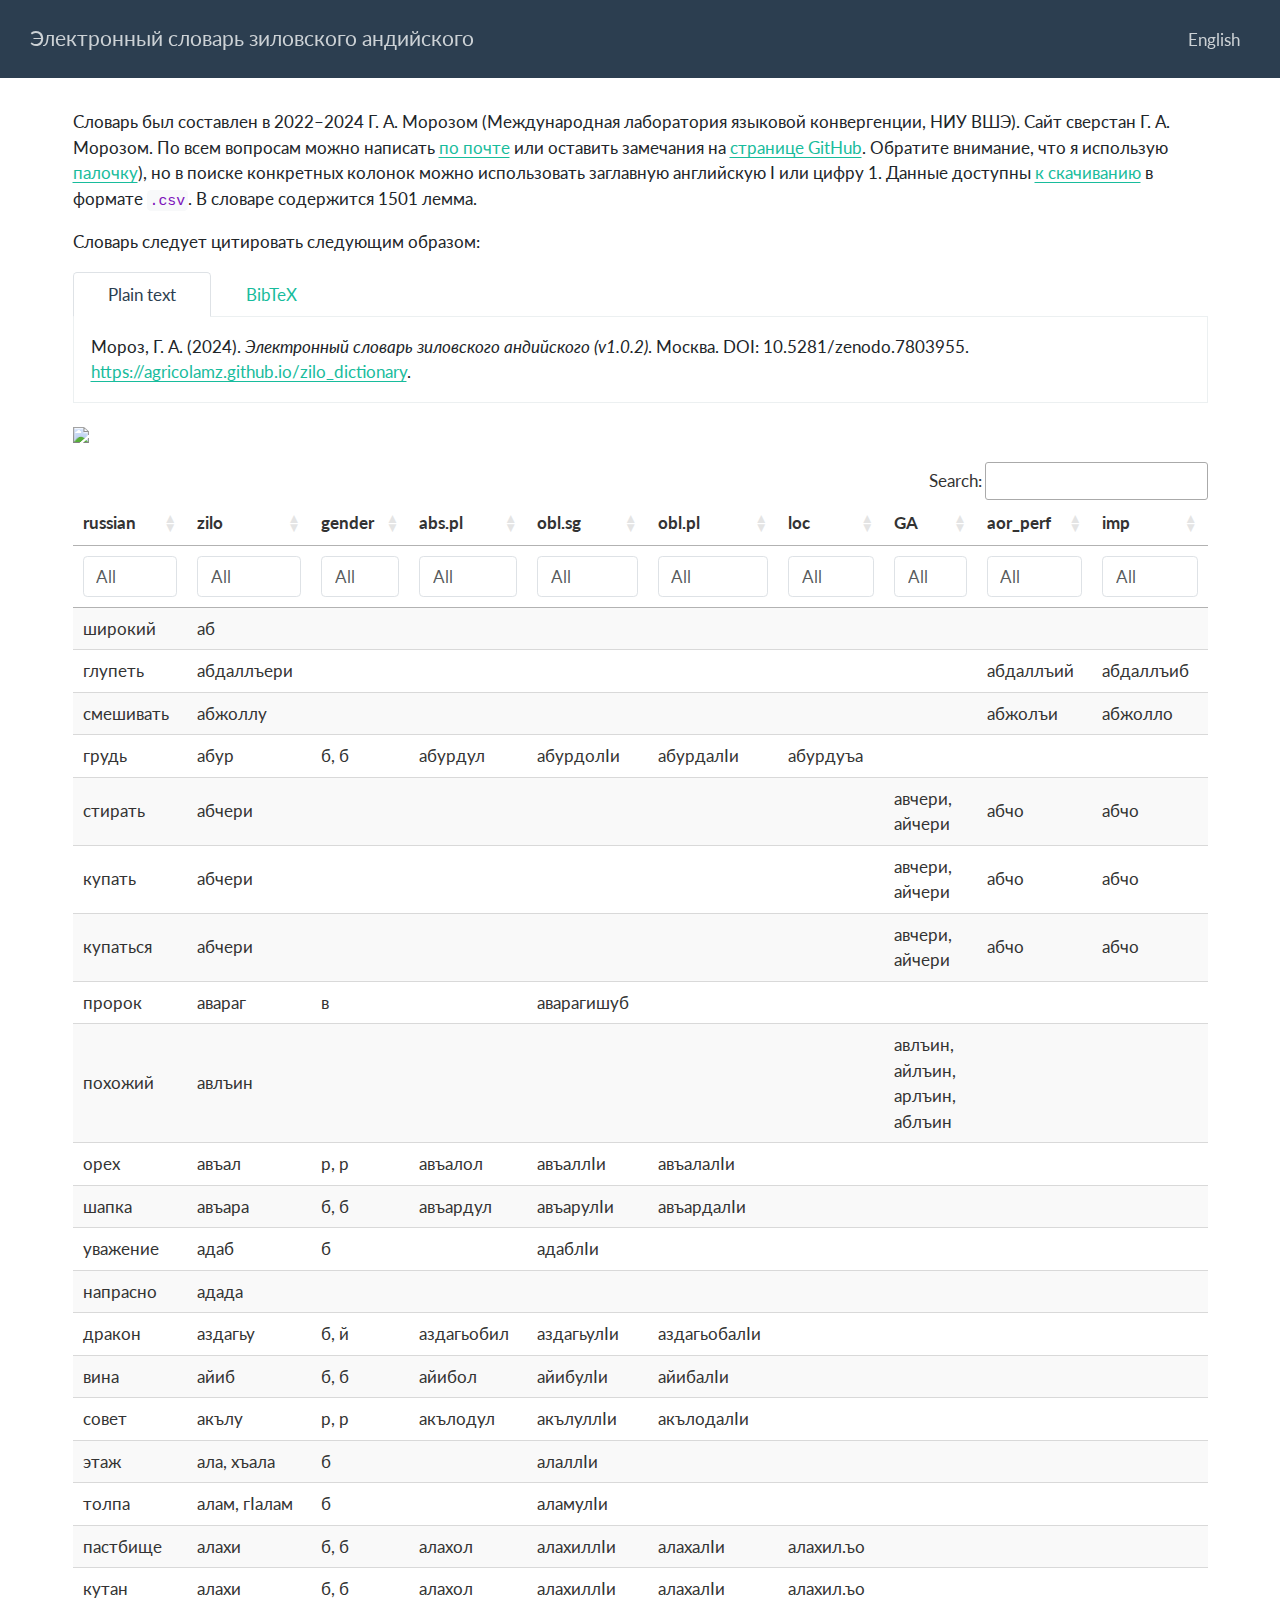
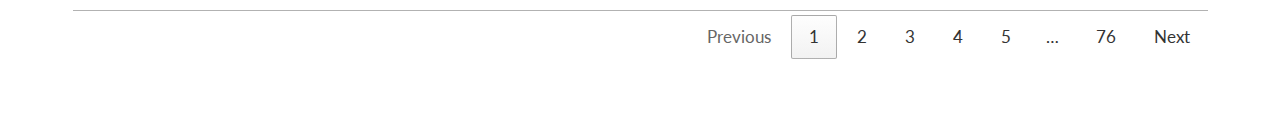
==== commit 2603a38b: "update" ====
--- a/docs/ru/index.html
+++ b/docs/ru/index.html
@@ -107,7 +107,7 @@
 
 
 
-<p>Словарь был составлен в 2022–2024 Г. А. Морозом (Международная лаборатория языковой конвергенции, НИУ ВШЭ). Сайт сверстан Г. А. Морозом. По всем вопросам можно написать <a href="mailto:agricolamz@gmail.com">по почте</a> или оставить замечания на <a href="https://github.com/agricolamz/zilo_dictionary/issues/new">странице GitHub</a>. Обратите внимание, что я использую <a href="https://ru.wikipedia.org/wiki/Палочка_(кириллица)">палочку</a>), но в поиске конкретных колонок можно использовать заглавную английскую I или цифру 1. Данные доступны <a href="https://raw.githubusercontent.com/LingConLab/zilo_dictionary/refs/heads/main/data/data.csv">к скачиванию</a> в формате <code>.csv</code>. В словаре содержится 1502 леммы.</p>
+<p>Словарь был составлен в 2022–2024 Г. А. Морозом (Международная лаборатория языковой конвергенции, НИУ ВШЭ). Сайт сверстан Г. А. Морозом. По всем вопросам можно написать <a href="mailto:agricolamz@gmail.com">по почте</a> или оставить замечания на <a href="https://github.com/agricolamz/zilo_dictionary/issues/new">странице GitHub</a>. Обратите внимание, что я использую <a href="https://ru.wikipedia.org/wiki/Палочка_(кириллица)">палочку</a>), но в поиске конкретных колонок можно использовать заглавную английскую I или цифру 1. Данные доступны <a href="https://raw.githubusercontent.com/LingConLab/zilo_dictionary/refs/heads/main/data/data.csv">к скачиванию</a> в формате <code>.csv</code>. В словаре содержится 1501 лемма.</p>
 <p>Словарь следует цитировать следующим образом:</p>
 <div class="tabset-margin-container"></div><div class="panel-tabset">
 <ul class="nav nav-tabs" role="tablist"><li class="nav-item" role="presentation"><a class="nav-link active" id="tabset-1-1-tab" data-bs-toggle="tab" data-bs-target="#tabset-1-1" role="tab" aria-controls="tabset-1-1" aria-selected="true">Plain text</a></li><li class="nav-item" role="presentation"><a class="nav-link" id="tabset-1-2-tab" data-bs-toggle="tab" data-bs-target="#tabset-1-2" role="tab" aria-controls="tabset-1-2" aria-selected="false">BibTeX</a></li></ul>
@@ -135,8 +135,8 @@
 <p><a href="https://doi.org/10.5281/zenodo.13952695"><img src="https://zenodo.org/badge/DOI/10.5281/zenodo.13952696.svg" class="img-fluid"></a></p>
 <div class="cell">
 <div class="cell-output-display">
-<div class="datatables html-widget html-fill-item" id="htmlwidget-68b922a01539151b8091" style="width:100%;height:auto;"></div>
-<script type="application/json" data-for="htmlwidget-68b922a01539151b8091">{"x":{"filter":"top","vertical":false,"filterHTML":"<tr>\n  <td data-type=\"character\" style=\"vertical-align: top;\">\n    <div class=\"form-group has-feedback\" style=\"margin-bottom: auto;\">\n      <input type=\"search\" placeholder=\"All\" class=\"form-control\" style=\"width: 100%;\"/>\n      <span class=\"glyphicon glyphicon-remove-circle form-control-feedback\"><\/span>\n    <\/div>\n  <\/td>\n  <td data-type=\"character\" style=\"vertical-align: top;\">\n    <div class=\"form-group has-feedback\" style=\"margin-bottom: auto;\">\n      <input type=\"search\" placeholder=\"All\" class=\"form-control\" style=\"width: 100%;\"/>\n      <span class=\"glyphicon glyphicon-remove-circle form-control-feedback\"><\/span>\n    <\/div>\n  <\/td>\n  <td data-type=\"factor\" style=\"vertical-align: top;\">\n    <div class=\"form-group has-feedback\" style=\"margin-bottom: auto;\">\n      <input type=\"search\" placeholder=\"All\" class=\"form-control\" style=\"width: 100%;\"/>\n      <span class=\"glyphicon glyphicon-remove-circle form-control-feedback\"><\/span>\n    <\/div>\n    <div style=\"width: 100%; display: none;\">\n      <select multiple=\"multiple\" style=\"width: 100%;\" data-options=\"[&quot;&quot;,&quot;б&quot;,&quot;б, б&quot;,&quot;б, й&quot;,&quot;в&quot;,&quot;в, в&quot;,&quot;в, в; й, й&quot;,&quot;в, й&quot;,&quot;в, й, б&quot;,&quot;й, й&quot;,&quot;р&quot;,&quot;р, р&quot;,&quot;р, р; б, б&quot;]\"><\/select>\n    <\/div>\n  <\/td>\n  <td data-type=\"character\" style=\"vertical-align: top;\">\n    <div class=\"form-group has-feedback\" style=\"margin-bottom: auto;\">\n      <input type=\"search\" placeholder=\"All\" class=\"form-control\" style=\"width: 100%;\"/>\n      <span class=\"glyphicon glyphicon-remove-circle form-control-feedback\"><\/span>\n    <\/div>\n  <\/td>\n  <td data-type=\"character\" style=\"vertical-align: top;\">\n    <div class=\"form-group has-feedback\" style=\"margin-bottom: auto;\">\n      <input type=\"search\" placeholder=\"All\" class=\"form-control\" style=\"width: 100%;\"/>\n      <span class=\"glyphicon glyphicon-remove-circle form-control-feedback\"><\/span>\n    <\/div>\n  <\/td>\n  <td data-type=\"character\" style=\"vertical-align: top;\">\n    <div class=\"form-group has-feedback\" style=\"margin-bottom: auto;\">\n      <input type=\"search\" placeholder=\"All\" class=\"form-control\" style=\"width: 100%;\"/>\n      <span class=\"glyphicon glyphicon-remove-circle form-control-feedback\"><\/span>\n    <\/div>\n  <\/td>\n  <td data-type=\"character\" style=\"vertical-align: top;\">\n    <div class=\"form-group has-feedback\" style=\"margin-bottom: auto;\">\n      <input type=\"search\" placeholder=\"All\" class=\"form-control\" style=\"width: 100%;\"/>\n      <span class=\"glyphicon glyphicon-remove-circle form-control-feedback\"><\/span>\n    <\/div>\n  <\/td>\n  <td data-type=\"character\" style=\"vertical-align: top;\">\n    <div class=\"form-group has-feedback\" style=\"margin-bottom: auto;\">\n      <input type=\"search\" placeholder=\"All\" class=\"form-control\" style=\"width: 100%;\"/>\n      <span class=\"glyphicon glyphicon-remove-circle form-control-feedback\"><\/span>\n    <\/div>\n  <\/td>\n  <td data-type=\"character\" style=\"vertical-align: top;\">\n    <div class=\"form-group has-feedback\" style=\"margin-bottom: auto;\">\n      <input type=\"search\" placeholder=\"All\" class=\"form-control\" style=\"width: 100%;\"/>\n      <span class=\"glyphicon glyphicon-remove-circle form-control-feedback\"><\/span>\n    <\/div>\n  <\/td>\n  <td data-type=\"character\" style=\"vertical-align: top;\">\n    <div class=\"form-group has-feedback\" style=\"margin-bottom: auto;\">\n      <input type=\"search\" placeholder=\"All\" class=\"form-control\" style=\"width: 100%;\"/>\n      <span class=\"glyphicon glyphicon-remove-circle form-control-feedback\"><\/span>\n    <\/div>\n  <\/td>\n<\/tr>","data":[["широкий","глупеть","смешивать","грудь","стирать","купать","купаться","пророк","похожий","орех","шапка","уважение","напрасно","дракон","вина","совет","этаж","толпа","пастбище","кутан","рай","дикий","характер","приказ","ветка","ветвь","шакал","метка","клеймо","топор","снег","слышать","баран","сырой","трость","слушать","смысл","свидетель","тень","офицер","пушка","водка","мутный","жалоба","заявление","жаловаться","ложка","рубить","клещ","открываться","открывать","впечатление","войско","армия","сноп","простор","конец","очаг","печь","бедро","ляжка","половина","черный","мать","заикание","считать","дырявый","нора","дыра","красивый","цена","причина","блеять","встретиться","утка","мочь","ясность","начало","начинаться","равнина","собирать","собираться","острый","спасибо","тупой","мерить","взвешивать","отдельно","разница","лаять","шить","продавать","невеста","соединять","башлык","читать","чтение","сеновал","сзади","оставаться","оставлять","печь (глагол)","жарить","игла","восемь","восьмой","восемьдесят","грабить","прятать","густой","сухой","пахать","сеять","хлев","горячий","лопата","шевелить","змея","рано","свадьба","брак","топтать","чистый","доить","менять","меняться","нож","подряд","высокий","курдюк","плечо","ягодица","длинный","воровать","вокруг","чистить","просо","вянуть","пустой","большой","персик","гнездо","постель","матрац","сто","ткать","прочный","тонкий","много","слишком","долго","выращивать","зажигать","кормить","сохнуть","надевать","быть","глотать","класть","гора","вариться","варить","бедный","находить","ваш","вы","бидон","точно","прямой","настоящий","мокрый","брать","ломаться","держать","ловить","портиться","испорченный","портить","понимать","толстый","толщина","шуба","созревать","любой","между","цвет","слепой","темный","впотьмах","слепнуть","старый","сосать","волк","выбирать","детеныш","мизинец","четыре","четвертый","пища","бык","сова","верить","доверчивый","ронять","кроить","жаркий","горький","сбивать","ягненок","летать","бурка","богатый","ячмень","клевета","отнимать","плавить","скот","мстить","красить","мазать","холера","драка","завещание","божья коровка","родина","драться","проповедь","пьянеть","пьяный","говорить","ругать","смеяться","ходить","двигаться","шевелиться","радоваться","последний","хвалить","вино","средний","спасать","стареть","брат","низкий (скорее о живых)","короткий","сын","останавливаться","задерживать","часто","падать","есть","кушать","терять","заблудиться","действительно","разводиться","умирать","мертвый","убегать","толстяк","приходить","идти","косточка","газ","кирка","шаг","половник","буйвол","шея","воротник","известь","вспыхивать","щека","кошка","сука","сковорода","вешать","паутина","игра","корзина","бублик","катиться","клык","круг","глухой","глохнуть","бороться","кукушка","капкан","обманывать","пуля","толокно","индюк","круглый","рубашка","платье","грузин","кружка","вымя","фундамент","тарелка","загон","пень","изъян","олово","ошибка","лев","калитка","ссора","лоза","хлеб","ворона","блеять","кузнечик","за пазухой","сундук","верблюд","земляника","кривой","холм","куропатка","щебень","голубь","грязь","ворчать","рычать","бодаться","куча","скользить","уголь","воздух","нужда","готовый","готовность","конечно","баран","истинный","унижать","штраф","пар","зрение","остывать","рабочий","смотреть","осел","оса","качаться","гвоздь","ухо","правый","беременная","пот","изобильный","изобилие","глаз","воскресенье","тесто","белый","белить","седеть","белеть","зевать","видеть","напоказ","поднимать","подниматься","человек","посторонний","бегать","бежать","бегом","такой","ночью","вечером","корень","внизу","вниз","под","нижний","шило","бородавка","дно","кровь","еще","мышь","моча","внутри","изнутри","внутренний","камень","гумно","дверь","медь","красный","туман","высота","достаточно","ласточка","качели","наверху","сверху","верхний","выше","наверх","в будущем году","груша","краснеть","удод","сюда","садиться","неделя","гребень","семьсот","семь","семьдесят","тяжелый","тяжелеть","вес","фасоль","здешний","охапка","выть","друг","оттуда","жажда","лоб","так","здесь","отсюда","мозг","на улице","грипп","жена","самка","десять","скорпион","девять","девятый","барсук","девяносто","пол","неужели","там","туда","столб","мычать","подвиг","способность","мед","сено","войлок","душа","дыхание","да","чудо","ученый","воспитание","добыча","отец","вещи","вещь","торговля","урок","лекарство","спор","спорить","я","тыква","убивать","ударять","ответ","труп","зависть","бубен","каждый","делать","цветок","ад","имам","мулла","диван","вера","яма","бинокль","точно","сыворотка","селезенка","прут","сегодня","в этом году","все","сам","вишня","глист","червь","подбородок","кулак","яд","слабый","сковорода","время","лед","вред","звонок","холодный","соболезнование","стон","стонать","","скрипеть","корова","зоб","очень","день","ежедневно","насилие","визжать","зурна","жужжать","зурнист","столько","сколько угодно","куда","куда-нибудь","куда-то","разрешение","как","почему","мать","бабушка","свекровь","теща","материнство","родители","зачем","сколько","мы","какой","медленно","медленно","медлительный","весь","кто","отец","тесть","окно","позор","отказ","пазуха","когда","иногда","когда-нибудь","солод","где","всюду","откуда","везде","река","родник","мята","яблоко","хитрый (ребенку)","вздрагивать","корыто","наследство","бок","сторона","ножницы","творог","понедельник","мельница","желудок","мельник","молоть","право","кузнец","кобыла","кляча","давать","дарить","прицел","знак","дома","домой","мы","пятьсот","пять","или","грива","оружие","честь","щедрый","бронза","плакать","качать","иноходь","одеяло","сестра","дочь","девушка","женщина","жениться","кукла","женский","ворота","бумага","письмо","газета","коридор","тесать","слушаться","кровать","волна","картофель","пиджак","светать","рассвет","светлый","свет","поздно","лапа","рукав","браслет","маслобойка","ручка","копейка","безрукавка","песня","весы","колыбель","конопля","кирпич","карман","крючок","плесень","улыбаться","железо","молиться","молитва","намаз","в руках","сосок","слива","плавать","мало","улей","веник","каша","бульон","просеивать","хутор","щекотать","помощь","баран","муж","самец","мужчина","пиявка","молоток","искать","плуг","левый","левша","мигать","моргать","посуда","утварь","ноша","карандаш","барабан","спичка","барабанщик","косой","кусать","уксус","перхоть","на улице","сильный","твердый","крепкий","крепнуть","подпруга","горло","лемех","подушка","стена","тайна","тайный","оценка","летом","бычок","жадничать","мять","скупой","къинниб","алчный","тесный","беда","лето","ранить","ранение","стричь","пшеница","скрипеть","кричать","петь","приглашать","звать","сила","кудахтать","туша","горбиться","гнуться","плита","лягушка","абрикос","ржавчина","слой","заяц","тянуть","курить","взвешивать","лопаться","стрелять","трескаться","зола","пепел","седло","ступня","ящерица","бревно","бурдюк","пыль","зимой","зима","мост","ветхий","спать","засыпать","скала","низкий (скорее о вещах)","фундамент","достоверный","платок","есть","ленивый","лениться","дым","вилы","месить","кувшин","арка","комар","рычать","почка","рот","клюв","вход","алыча","лук (растение)","яйцо","узел","лошадь","клубок","мячик","обжора","щенок","капать","сук","стучать","дятел","клубок","раб","краска","сажа","лизать","гладкий","гореть","наковальня","литр","знание","избалованный","полдень","летучая мышь","муравей","гладить","грабли","лист","теленок","жидкий","вода","прыгать","волос","крыло","всхлипывать","три","третий","чавкание","тридцать","подкова","копыто","след","легкий","легко","вор","крик","дрова","древесина","пригоршня","мягкий","вежливый","сморкаться","трясти","болото","метла","поблизости","танец","жир","масло","клин","нос","хозяйство","сосед","обезьяна","магнит","ангел","морковь","расстояние","например","шутка","задача","зеркало","стекло","машина","мечеть","труба","ботва","мяукать","ты","веретено","борода","лучина","спина","пятка","каблук","голова","вершина","дорога","раз","дом","миллион","солнце","лестница","минута","пуговица","место","взамен","пример","золото","паук","шерсть","бусинка","ряд","линия","строка","сладкий","вкусный","язык","маленький","мало","крапива","редкий","сбор","минарет","тмин","хвост","шест","сон","сновидение","стул","поручение","ветер","ребенок","рожать","слеза","еда","печать","жребий","ноготь","грех","полезный","желание","саван","сказка","керосин","редко","изредка","пух","долг","взаймы","обувь","мякина","колено","овес","коса","серп","клятва","вошь","давно","прежний","невестка","зять","макать","бабочка","тысяча","шесть","шестой","шестьдесят","навес","лист","молодой","молодеть","крыша","земля","никогда","потом","колос","криво","серебро","деньги","штаны","сад","гной","кипятить","кипеть","утром","утренний","огурец","очередь","стремя","польза","палас","гадать","канатоходец","пальто","вата","хлопок","лепешка","спокойно","юла","задвижка","уздечка","дыня","государство","ватная куртка","пчела","печь","мысль","размышление","слон","молния","смола","жвачка","тюбетейка","сахар","скандал","ссора","мочевой пузырь","пена","луна","дуть","волдырь","рис","плов","пузыриться","брызгать","перец","край","берег","чеснок","довольный","согласный","соглашаться","согласие","ясный","борьба","цепь","милосердие","спрашивать","сычуг","соха","нога","стадо","речь","разговор","двор","живот","нитка","хромой","ущелье","ключ","замок","смех","море","ночь","ножны","сутки","идти","походка","чистота","моль","имущество","возможность","длина","долгий","добро","забывать","трудный","сложный","пещера","дерево","год","небо","журавль","лес","рука","печень","весной","весна","время","лицо","расти","мясо","олень","царапать","свежевать","полный","гаснуть","сустав","смерть","взятка","жать","мириться","закрывать","перемирие","кость","полночь","ремень","полотенце","пояс","сердце","сердцевина","веселый","складывать","старость","радость","борозда","канава","слово","веревка","одежда","рана","колбаса","кишка","пятница","болеть","резать","больной","болезнь","боль","любовь","ярмо","говорить","таять","приоткрывать","амулет","из-за","терпение","терпеливый","спокойно","ковыряться","здоровый","лечить","здоровье","подарок","если удобно (наречие)","мыло","куница","час","часы","один","еще","ничего","никак","нигде","никакой","никто","по-другому","завидный","другой","половина","вдова","вдовец","медведь","осень","клей","камедь","бояться","солома","прошлогодний","холодный","послезавтра","зуб","зубец","рубль","лиса","белка","бродяга","вместе","радуга","жир","четки","голенище","в позапрошлом году","вперед","впереди","передний","трут","желчь","цемент","хитрый","в прошлом году","вращаться","переворачивать","нет","не","рубанок","сода","складывать","позор","позавчера","вчера","вчерашний","губа","песок","сито","суд","вопрос","жеребенок","порода","сорт","головной убор","вторник","табак","странный","удивительный","удивление","наказание","рваться","рвать","мешок","мешочек","столица","осленок","десна","мяч","слюна","глупый","плевать","магазин","лом","кусок","гнить","дергать","лен","засов","тюрьма","алюминий","род","враг","вражда","природа","павлин","вкус","забота","требование","ковер","гнида","пятно","точка","таз","частое сердцебиение","гнуться","муха","лить","ничего","капля","зло","козел","назло","очень","плохой","свинец","глубокий","глубина","еж","жизнь","ласка","бык","теплый","думать","граница","плотник","стол","кашлять","кашель","аккуратный","брысь","школа","курица","кукарекать","весть","беседа","яичница","ткань","четверг","власть","брить","вдруг","зарплата","почерк","сабля","рыба","копать","полоть","собака","зеленый","синий","зеленеть","затылок","быстро","быстрый","мечта","аппетит","доска","хинкал","шумовка","дорожать","просить","храпеть","гриб","попрошайка","легкое","свинья","кабан","щипцы","шкура","сукно","косить","спешить","вспыльчивый","любимый","ножны","книга","чугун","казак","гусь","кожа","скорлупа","кора","корка","крепость","папироса","кинжал","куст","арбуз","разбойник","грубый","писать","ковыряться","серый","худой","тощий","чесать","царапать","скоблить","семья","точило","корь","нагло смотреть","ладонь","грязный","шум","глоток","ползать","пила","пилить","шипеть","двигаться","махать","надежда","айва","халва","готовиться","животное","овца","правитель","состояние","зерно","подлый","дело","работать","черемша","лаять","запрет","буква","результат","кол","петух","кукуруза","ржать","решение","правительство","мотыга","цыган","лук (оружие)","пищевод","трус","трусливый","огонь","жечь","гореть","защищать","хрящ","черепаха","знать","знакомство","учить","кизяк","новый","рассол","мудрец","палка","прут","вилка","дождь","звезда","пить","колючка","блестящий","палец","наперсток","кольцо","имя","гость","угол","локоть","иней","кислый","щипать","молозиво","коза","соль","соленый","умный","шкура","орел","камыш","сосать","пупок","выжимать","торчать (о чем-то остром)","сыпать","желтый","желтеть","сапоги","шалаш","фитиль","финик","сани","сорока","точило","катушка","сахар","ведро","тело","дробь","навоз","шелк","свеча","фонарь","лампочка","напильник","сталь","ситец","полоскать","проголодаться","голодный","несколько","жеребец","жирный","суп","нога","грязный","глина","сера","дремать","свекла","гнуть","живой","огород","надоедать","сыр","жевать","челюсть","мелкий","кнут","трава","жирный (бульон)","двести","два","второй","делить","двадцать","кривой","порох","дрожать","виноград","крошка","как угодно","сколько угодно","сколько","кремень","блоха","стрела","нетель","рожь","как угодно","гордиться","ветшать","колесо","веснушка","убивать","тереть","поскользнуться","скользкий","узкий","город","шоссе","дьявол","штаны","бочка","бросать","запах","вонючий","дыхание","гнить","нюхать","шариат","завтрашний","град","семя","клейстер","петля","шорох","бутылка","могила","хороший","хорошо","кладбище","ревновать","сомнение","подозревать","чернила","суббота","птица","жила","завтра","роса","воск","червяк","жук","молоко","свистеть","шипеть","улитка","крышка","рог","жало","чихать","спешить","лишний","сметана","далеко","свобода","свободный","макушка","бровь","мука","потолок","впервые","первый"],["аб","абдаллъери","абжоллу","абур","абчери","абчери","абчери","авараг","авлъин","авъал","авъара","адаб","адада","аздагьу","айиб","акълу","ала, хъала","алам, гӏалам","алахи","алахи","алджан","алхулӏи","амал","амру","анга","анга","ангурбоцӏо","анжи","анжи","анжиди","анзи","анлъери","анлъи","анниб","анса","анччери","анччери","анччиб","анччу","апицер","арада","аракъи","аргъван","арзи","арзи","арзи джидери","арком","ароллу","арпа","архинну","архинну","асар","аскӏар","аскӏар","аста","атӏилъи","ахир","ахъи","ахъи","ахъу","ахъу","ахьал","б=ечӏедир","баба","бабадир","багвери","багимаша","багин","багин","багъу","багьа","багьанна","багӏадери","бади вуъери","бадуши","бажанулло","байан","байбихьи","байбихьунну","байдан","бакӏарунну","бакӏарунну","бар","баркала","барссуб","басинну","басинну","батӏа","батӏалъир","бахери","бахинну","бахоллу","бахӏарай","бацӏери","башлухъи","баъери","баъир","бегъва","бегьудибасси","беддери","беддери","бежери","бежери","бежун","бейкьигу","бейкьилдеб","бейкьицӏолгу","бекъашери","бекъашолери","бекъуб","бекъуб","бекьери","бекьери","бекьи","бекӏкӏуб","бел","бергъоллу","берка","беркъа","бертин","бертин","берхьунну","берцӏцӏом","берчӏери","бершери","бершоллу","бесун","бехудусседу","бехула","бехумугъул","бехун","беххиркъил","беххула","бехъащери","бехъиссорий","бецӏцӏомийдери","беча","бечӏанну","бечӏугу","бечӏуха","бечӏухаллӏи къурчи","бешен","бешен","бешен","бешенугу","бещери","бещийа","беъора","бигьолгу","бигьу","бигьу заман","бижунну","биколлу","биконну","бикъвери","бикьинну","бикӏвери","бикӏкӏунну","бикӏоллу","бил","билъомалло","билъонну","бискин","бисонну","биссиб","биссил","битон","битӏи","битӏи","битӏибиши","битӏонниб","бихери","бихъинну","биччери","биччери","бичӏери","бичӏоб","бичӏоллу","бичӏчӏунну","биши","бишилъир","бишо","биъунну","бокьарав","бокьу","босо","ботӏи","ботӏи","ботӏидохъи","ботӏилъери","бохор","боххинну","боцӏо","бочӏери","боши","бошицӏцӏекӏа","боъогу","боъолдеб","буги","бугъа","бугьу","бужери","бужуролӏи","буколлу","букъери","букьиб","букьин","букӏолло","бура","бурери","буртина","буртӏа","бурчӏина","бутан","бухери","буцӏоллу","буцӏцӏир","бучӏчӏоллу","бушери","бушери","вабаъи","вагьой","васийат","васищ-йасищ","ватӏан","вахери","ваъаза","вегулъери","вегулъий","веддонну","вейхъвери","велълъери","велӏери","велӏери","вергъери","вергьинну","вехудивасси","веццихъери","вино","вокьусси","ворчӏонну","вохорлъерий","воцци","вочо","вочо","вошо","вугъери","вугъери","вугьу","вукквери","вуконну","вуконну","вутӏери","вутӏери","вутӏигу","вуххери","вучӏери","вучӏой","вучӏчӏунну","вуши","вуъери","вуъинну","гага","газ","газа","гали","гама","гамущи","гару","гару","гачи","гвангъунну","гверзу","геду","гежи","гел","гелоллу","гелчи","гидал","гиза","гимура","гиригирери","гожо","гор","гоъи","гоъилъери","гугарунну","гугу","гудур","гуккунну","гулла","гун","гургул","гургума","гурдо","гурдо","гуржи","гурушка","гъа","гъа","гъадара","гъадил","гъадукӏол","гъайа","гъалай","гъалатӏи","гъалбацӏ","гъалир","гъалмагъар","гъалъа","гъан","гъанни","гъаргъадери","гъацӏа","гъвакьу","гъвамарссу","гъварани","гъваркъи","гъвенчӏил","гъижи","гъобгъо","гъогъу","гъугъу","гъузи","гъулгъудери","гъулгъудери","гъуммери","гъун","гъурери","гьабу","гьава","гьаджатилъир","гьадур","гьадурлъир","гьайгьай","гьайман","гьакъаб","гьакъийдери","гьакӏа","гьал","гьалли","гьалтери","гьалтӏухъан","гьалчӏинну","гьаморхи","гьанкьакӏур","гьанкӏери","гьанкӏо","гьантӏикӏа","гьанчӏчӏил","гьанъо","гьанъо","гьарза","гьарзалъир","гьаркӏу","гьатӏан","гьатӏи","гьацӏа","гьацӏайдери","гьацӏалъери","гьацӏалъери","гьаъакьери","гьаъери","гьаъери","гьебцӏоллу","гьевцӏери","гьеква","гьекӏуб","гьеллери","гьеллери","гьеллиб","гьенебдий","гьечӏодоъо","гьечӏодоъо","гьикьим","гьикьу","гьикьу","гьикьу","гьикьуккуси","гьиму","гьиму","гьимъу","гьин","гьинджелло","гьинкӏкӏу","гьинкӏкӏур","гьину","гьинукку","гьинусси","гьинцӏо","гьинцӏцӏу","гьинцӏцӏу","гьир","гьири","гьиро","гьирцӏилъер","гьитӏо","гьицӏичол","гьишкӏи","гьиъа","гьиъакку, лъобакку","гьиъасси","гьиъаъон","гьиъо","гьиъойа","гьиᵸгьиᵸ","гьиᵸрилъери","гьобгьоб","гьоваро","гьовкӏвери","гьокьу","гьокьу","гьокьубешенугу","гьокьугу","гьокьуцӏолгу","гьокӏору","гьокӏорулъир","гьокӏорулъир","гьоли","гьолъусси","гьолӏийа","гьомдери","гьомологъи","гьондолъукку","гьонкъо","гьонно","гьонокьей","гьонолъу","гьонолъукку","гьону","гьонхъи","гьонхъисси","гьорчӏи","гьорчӏи","гьоцӏогу","гьочӏо-ричӏин","гьочӏогу","гьочӏолдеб","гьочӏомусси","гьочӏоцӏолгу","гьоъор","гьугъибахъиле","гьуду","гьудува","гьума","гьуммедери","гьунар","гьунар","гьунцӏцӏи","гьунчӏа","гьургу","гьухьал; хӏухьал","гьухьал; хӏухьал","гьуᵸ, джи","гӏаламати","гӏалим","гӏахълулъай","давла","дада","дан","дан","дарам","дарсси","дару","даъба","даъбадунну","ден","держикӏа","джабери","джабери","джаваб","джаназа","джахӏда","джергъин","джиб","джидери","джинджи","джуджахӏи","дибир","дибир","диван","дин","дунгил","дурмал","дуруси","ерцӏцӏи","ечӏчӏи","жала","желъал, жегьал","жерешина","жибулгу","живгу","жигижаги","жолка","жолка","жуна","за","загьру","загӏип","зайдан","заман","зар","зарар","зарзал","зархуб","зигара","зигара","зигардери","зийан","зиркъунну","зиᵸвуᵸ, зиᵸв","зоб","золо","зубу","зубулӏи","зулму","зумзудир","зумура","зуннери","зурмухъан","ибъало","ибъасси","ива","ивагу вукӏоболло","ивалъиболо","изну","икьи","ил.ъо, иллъий","ила","ила","илакьору","илакьору","илалъир","илаъима","иллъиди","илъагъи","илӏил","илӏисси","илӏогва","илӏохъи","илӏохъи","илӏугу","им","има","имакьору","ингур","инзил","инкар","инлъир","инна","иннагуло","инналъиболло","инни","ину","инукку инало","инуккусси","инуккуъимало","инхи","инцци","инцциртӏа","инчи","иприти","ирери","ирса","ирси","исиб","исиб","исир","исо","итни зубу","ихоб","ихоб","иходуша","ихохъери","ихтийар","ихум","ича","ича","иччери","иччери","ишан","ишара","ишу","ищива","ищил","иᵸшду бешенегу","иᵸшдугу","йа","йал","йарагъи","йахӏ","йахӏилжа","йези","йекӏуъери","йергъоллу","йоргъа","йоргъан","йоцци","йоши","йоши","йошиква","йошикӏва йичинно","йошикӏу","йошулилӏи","кав","кагъар","кагъар","кайзати","калидур","каннери","кантӏунери","карават","карачел","картуш","кастум","кванлъери","кванлъир","кванор","кванорлъир","кватӏунну","квачӏа","квелъир","кверкъин","кверу","кверччин","кепекки","кереᵸссери","кечӏи","килол","кини","кинлӏишен","кирпич","кисав","кицӏу","ккал","ккиммери","ккуб","ккубайдери","ккубайдир","ккубайдир","коду","кока","коком","коллери","колӏи","кону","коцӏи","кощи","кощи","кудери","кули","куликонну","кумеки","кун","кунтӏа","кунтӏа","кунтӏа","куронжи","куртӏа","кустери","кутум","кучӏил","кучӏилъасси","къабшунну","къабшунну","къай","къай","къай","къалам","къали","къали","къаличан","къалчӏар","къаммери","къанцӏи","къара","къатӏила","къваку","къвакӏунниб","къвакӏунниб","къвакӏунну","къвал","къванкъва","къеб","къелъин","къен","къеча","къеча","къиммати","къина","къинком","къиннери","къиннери","къинниб","къинниб","къинниб","къинтӏи","къинтӏилъир","къину","къирайдери","къиралъий","къирери","къири","къиркъидери","къорери","къорери","къорери вуъон (звать прийти)","къорир","къуват","къудери","къулийеб","къуллонно","къулунну","къуну","къурру","къурчи","кьаву","кьал","кьанкӏала","кьаннери","кьаннери","кьаннери","кьвагьунну","кьвагьуноллу","кьватӏунний","кье","кье","кьеркьил","кьеркьил","кьерчин","кьерчӏо","кьетон","кьехва","кьина","кьину","кьир","кьира","кьихинну","кьихинну","кьури","кьухъур","кьучӏчӏи","кьучӏчӏилойсси","кӏази","кӏаммери","кӏвагьал","кӏвахӏаллъери","кӏвей","кӏвенкьа","кӏвкӏварери","кӏепи","кӏкӏамур","кӏкӏара","кӏкӏунери","кӏкӏуну","кӏол","кӏол","кӏол","кӏолли кӏуркӏул","кӏонча","кӏоркӏон","кӏору","кӏоту","кӏошкӏон","кӏошкӏон","кӏункӏул","кӏунцӏцӏи","кӏурдери","кӏурцӏцӏо","кӏутӏишери","кӏутӏкӏутӏ","кӏуцӏцӏа","лагъи","лажбар","лали","ламмери","ламмиб","лапешери","лачи","литра","лъай","лъака","лъал","лъалботӏи","лъанцӏцӏи","лъарери","лъарлъал","лъахиб","лъедир","лъему","лъен","лъибери","лъин","лъиру","лълъимкъишери","лъобгу","лъобдеб","лъобкӏи","лъобцӏогу","лъол","лъол","лъол","лъолколъи","лъолколъи","лъомидо","лъочӏчӏу","лъуди","лъуди","лъумур","лъуна","лъуна","лъуннери","лъурери","лъуцӏцӏи","лӏарлӏал","лӏеру","лӏибдир","лӏурлӏа","лӏурлӏа","лӏутӏи","магьар","магӏишати","мадугьал","маймалаки","макълатӏис","малайки","маматӏур","манзил","масала","масхара","масъала","матӏу","матӏу","машина","маштику","мащу","маъа","маъушери","мен","мига","мигажу","мигу","мигъул","мижа","мижа","мийар","мийар","микъи","микъи","милки","миллион","милъи","милъур","минута","миргъал","миса","миса","мисал","мисиди","мисихвара","михи","миххи","михъур","михъур","михъур","мицӏа","мицӏцӏа","мицӏцӏи","мичӏи","мичӏигу","мичӏчӏи","мичӏчӏиру","мишу","миъмар","миъор","могъорчӏу","мокъи","мокьи","мокьи","мокӏо","молъи","мочи","мочӏи","мочӏи джидери","моъо","мугьу","мугьуру","мужру","мулъа","мунагьи","мунпаъати","муради","мусру","муха","набти","нагвагьи","нагвагьи","назбар","налъи","налъохъи","нассил","никку","нико","ниха","ничо","ничо","ноко","ноцӏцӏи","нукӏвал","нукӏвалсси","нуса","нусо","оболлу","одорукӏа","озуругу","ойлӏигу","ойлӏидеб","ойлӏицӏолгу","окъу","ол","олохъан","олохъанлъери","ом","онщи","онщигуло","онщило","ора","орива","орси","орси","орчоги","охи","охо","охонну","оххинну","охходоро","охходоросси","охцер","очири","падучан","пайда","паларсси","палбукъери","палгьан","палту","пампа","пампа","панкъи","параъати","пархил","пархил","пархон","пастӏан","паччалухъи","пенджеки","пера","пещи","пикру","пикру","пил","пири","пирцӏцӏи","пирцӏцӏи","писи","писоки","питна","питна","покъу","пол","порцӏцӏи","пудери","пудил","пулав","пулав","пулхуннери","пунхъишери","пурч","рагьал","рагьал","ражи","рази","рази","разилъери","разилъир","рахоб","рахор","раххасси","рахӏмат, рахӏмати","рацӏцӏинну","ребкьу","ребццу","регъил","реда","реддон","реддон","рей","река","рекун","рекъу","рекӏкӏа","рекӏул","рекӏулол","релъи","релъо","релъо","релъоба","релъозубу","релӏери","релӏлӏир","рерцӏцӏомлъир","реси","реси","ресси","реххула","реххула","рецци","реччери","реччи","реччи","речӏчӏо","реша","решин","решин","решинолӏи къурру","решу","реъа","реъилӏи","риба","рибу","ригьи","рижи","рижунну","рикьи","ритӏучӏи","рихъери","рихъери","рицӏцӏиб","ричӏери","ричӏин","ричӏор","ришвати","роквери","рокъери","рокъинну","рокъир","рокьи","рокьирелъол","рокьучул","рокьучул","рокьучул","рокӏо","рокӏо","рокӏоъило","ролъери","рохорлъир","роххел","рохъи","рохъи","рошо","рошон","роъол","ругъун","рудил","рудил","рузман","рукъвери","рукъери","рукъудосси","рукъур","рукъур","рукьи","рукьо","рулӏери","руцӏери","ручӏонно","сабаб","сабаблъий","сабру","сабрулойсси","сабрулъа","сабсашери","сагъи","сагъийдери","сагъилъир","сайгъат","санаъалъир","сапун","саркьу","саъати","саъати","себ","себгуло","себгуло","себгуло хъибъа","себгулолъуссу","себгулоссу","себгулоссу","себлолхъиба","севлеху","севло","сейсиб","серо","серо","сеᵸй","сибиру","сино","сино","сирери","ситӏа","собсси","содо","сой","сол","сол","сом","сори","соригьинкӏкӏу","сорсол","сору","соруди йошиква йичонний","соси","ссайлат","ссакур","ссебо","сседи","сседу","сседусси","ссекӏу","ссим","ссимити","ссихӏир","ссоб","ссорери","ссороллу","ссу","ссу","ссургу","суда","сукӏунну","сули","сунассиб","суни","сунисси","сункӏа","сур","сусукӏу","сути","суъал","тай","тайпа","тайпа","такъийа","талати","тамако","тамаша","тамаша","тамашалъир","тамихӏ","таннери","танноллу","таргьа","таргьа","тахшагьар","токӏищи","томил","торъо","тото","тохи","тудери","тукен","тупанги","тупи","турери","туркӏунну","турти","турхасси","туснахъ","тутийа","тухум","тушман","тушманлъир","тӏабигӏат","тӏавус","тӏагӏам","тӏалаб","тӏалаб","тӏамсса","тӏана","тӏанкил","тӏанкӏил","тӏасси","тӏваркӏишери","тӏебери","тӏентӏа","тӏиннери","тӏирилоссу","тӏонкӏил","тӏу","тӏука","тӏулларай","тӏулу","тӏулу","тӏуши","уди","удилъир","ужрукъи","умуру","ундурукь","унсо","унсса","ургъум","урхъи","устар","устул","ухӏудери","ухӏул","уцӏцӏилойсси","учи","ушкул","уᵸъецу, уᵸйецу, уᵸвецу","уᵸъуᵸдери","хабар","хабарчӏабар","хайген","хам","хамизи","ханлъир","ханнери","хапиду","харжи","хатӏи","хвалчен","хвами","хварери","хварери","хвей","хвечи","хвечи","хвечилъери","херто","хехи","хехи","хийал","хийал","хин","хинкӏил","хинкӏилахом","хиралъери","ходери","хоммери","хорошашуб авъара","хохол","хунсир","хунтӏа","хунтӏа","хуцӏу","хуча","ххам","хханнери","ххеххери","ххеххи","ххира","ххубару","ххуча","хъазан","хъазахъи","хъази","хъал","хъал","хъал","хъал","хъала","хъалийан","хъанжар","хъарахъи","хъарпузи","хъачагъи","хъачӏи","хъварери","хъватӏишери","хъвейи","хъелла","хъелла","хъеллери","хъеллери","хъеллери","хъизан","хъиру","хъиру","хъитӏунну","хъота","хъуби","хъуй","хъунхъу","хъуршунну","хъухъадир","хъухъанну","хьавдери","хьвадунну","хьваъунну","хьул","хӏаваъинчи","хӏавла","хӏадурлъери","хӏайван","хӏайман","хӏаким","хӏал","хӏалбахъин","хӏалихьати","хӏалтӏи","хӏалтӏунери","хӏанку","хӏапунну","хӏарам","хӏарпи","хӏассил","хӏахъум","хӏелеко","хӏечӏинкӏа","хӏихӏишери","хӏукму","хӏукумати","цел","цигван","цирцедахъи","ццула","ццуццул","ццуццул","цӏа","цӏатери","цӏатери","цӏеннери","цӏецӏи","цӏилли къурру","цӏиннери","цӏиннигьаъор","цӏиннолъир","цӏипӏила","цӏиᵸву","цӏонтур","цӏудур","цӏул","цӏул","цӏумур","цӏцӏа","цӏцӏа, цӏцӏва","цӏцӏадери","цӏцӏана","цӏцӏвакуниб","цӏцӏекӏа","цӏцӏекӏа","цӏцӏекӏалъол","цӏцӏер","цӏцӏи","цӏцӏикон","цӏцӏикон","цӏцӏикъу","цӏцӏикӏкӏу","цӏцӏиммери","цӏцӏир","цӏцӏиᵸйаᵸ","цӏцӏон","цӏцӏонъон","цӏцӏудур","цӏцӏуку","цӏцӏум","цӏцӏума","цӏцӏуннери","цӏцӏунно","цӏцӏурери","цӏцӏутӏунну","чаболлу","чакку","чаккулъери","чакмай","чалахъи","чалу","чамасаги","чанагъи","чаргъитӏи","чарххи","чарххи","чахъар","челеки","черхи","чечма","чил","чиллай","чирахъи","чирахъи","чирахъи","чирон","чирон","чит","чихамшери","чолтери","чолтоб","чомло","чор","чора","чорпа","чункӏа","чуруки","чӏабар","чӏабатӏи","чӏабери","чӏабкӏулди","чӏаболлу","чӏаго","чӏадил","чӏаланну","чӏами","чӏаммери","чӏамчӏаллӏи","чӏантӏи","чӏартил","чӏаха","чӏачӏи","чӏебешенугу","чӏегу","чӏелдеб","чӏерлӏери","чӏецӏолгу","чӏило","чӏир","чӏирчӏишери","чӏичӏи","чӏичӏихъил","чӏобкьо","чӏобъасси","чӏомгъи","чӏомму","чӏонни","чӏор","чӏора","чӏори","чӏорохъи","чӏугьунну","чӏунтунну","чӏуреги","чӏутӏи","чӏчӏабери","чӏчӏанну","чӏчӏарери","чӏчӏари","чӏчӏитӏир","шагьар","шагьара","шайтӏан","шалавар","шалеги","шаммери","шан","шанжа","шанкьаннир","шанохвери","шаншуннери","шаръи","шеласси","шен","шен","шилиш","шинкӏи","ширшири","шиша","шу","шуб","шуб","шулибол","щаки","щакилъир","щаккунну","щакъи","щамати","щекиб","щекӏи","щела","щиб","щир","щирщил","щирщил","щиᵸв","щоммери","щоммери","щонкӏур","ъала","ъвен, гъвен","ъвен, гъвен","эбчунну","эдеъунну","экӏу","эл","элолла","элолъир","элолъир","эмийар","энсиб","эншур","эркъал","эсседугуло","эсседусси"],["","","","б, б","","","","в","","р, р","б, б","б","","б, й","б, б","р, р","б","б","б, б","б, б","","","б, б","б, б","р, р","р, р","б, й","р, р","р, р","р, р","р, р","","б, й","","р, р","","","в, в; й, й","б, б","в, в","б, б","б","","б, б","б, б","","б, б","","б, й","","","б","б, б","б, б","б, б","","","б, б","б","б, б","б, б","б, б","","й, й","","","","б, б","б, б","","б, б","б, б","","","б, й","","","б, б","","б, б","","","","","","","","","б","","","","й, й","","б, б","","б","б, б","","","","","","б, б","","","","","","","","","","б, б","","б, б","","б, й","","б, б","б, б","","","","","","б, б","","","б","б, б","б, б","","","","","","","","","","б, б","б, б","б, б","","","","","","","","","","","","","","","","б, б","","","","","","","б, б","","","","","","","","","","","","","","б","б, б","","","","б, б","","","","","","","б, й","","б, й","б, б","","","б, б","б, й","б, й","","","","","","","","б, й","","б, б","","б, б","р, р","","","б, й","","","","б","р, р","б, б","б","б, б","","б, б","","","","","","","","","","","","б","","","","в, в","","","в, в","","","","","","","","","","","","","","","","","б","б","б, б","б, б","б","б, й","б, б","б, б","б, б","","б, б","б, й","б, й","б, б","","б, б","б, б","б, б","б, б","","б, б","р, р","","","","б, й","б, б","","б, б","б","б, й","","р, р","р, р","в, в","б, б","б, б","б","б, б","б, б","б, б","","б","б, б","б, й","б, б","б","р, р","б, б","б, й","","б, й","","р, р","б, й","р","","б, б","б, й","б","б, й","б, б","","","","б, б","","б, б","б","","","б, б","","б, й","","","б, б","б, б","р, р","","в, в; й, й","","б, й","б, й","","б, б","б, б","","","б","б, б","б, б","б, б","р, р","б","","","","","","","","","","в","","","","","","","","б, б","","","","","р, р","р, р","б, б","б, б","","б, й","р, р","","","","б, б","б","р, р","б, б","","р, р","б, б","","б, й","б, б","","","","","","","б, б","","б, б","","","р, р","р, р","","","","","","б","р, р","","б, б","","в, в; й, й","","б, б","р, р","","","","р, р","","","й, й","й, й","","б, й","","","б, й","","б","","","","б, б","","б, б","б, б","р, р","р, р","б, б","б, б","б, б","","б","в, в; й, й","б","б, б","в, в","б, б","б, б","б, б","б, б","б, б","б, б","","","б, б","","","б, б","б, б","б","б, б","","","р, р","б","в, в","в, в","б, б","б","б, б","б, б","","р, р","б, б","р, р","","","","","р","б, й","б, й","р, р","б, б","б, б","","р, р","б","р, р","р, р","р, р","","б","б","","р, р","","б, й","б, б","","р, р","","б, б","","б, б","","в, в; й, й","","","","","","б","","","й, й","","й, й","й, й","б, б","р","","","","","","","","","","в, в","в, в","б, б","б, б","б, б","","","","","р","","","","","р, р","р, р","р","б, б","","","р, р","б, б","б, б","б, б","р, р","р, р","","р, р","р, р","в, в","","б, б","в, в","б, й","б, й","","","б","б, б","","","","","","","б, б","б, б","б","","б","","","б","б, б","й, й","й, й","й, й","й, й","","й, й","","б, б","р, р","р, р","б, б","б, б","","","б, б","б, б","б, б","б, б","","","","р, р","","р, р","б, б","р, р","б, б","б, б","б, б","б, б","б, б","р","б, б","р, р","б, б","б, б","р, р","б, б","","б","","р, р","","","б, б","б, б","","","","б, б","р, р","р, р","","б, б","","б, б","б, й","в, в","б, й","б, й","б, й","р, р","","б, б","","","","","б, б","б, б","б","б, б","б, б","б, б","в, в; й, й","","","б","б","","","","","","б, б","б, б","б, б","р, р","б, б","б","","","","б, й","","","","","","","р, р","р","","","","б","","","","","","б, б","","б, б","","","р, р","б, й","б, б","б, б","б, б","б, й","","","","","","","б, б","б, б","р, р","б, б","б, й","р, р","б, б","б, б","","р, р","б, б","","","","б, б","","б, б","","р, р","","","","б, б","б, б","","р, р","б, б","б, й","","р, р","б, б","б, б","б, б","б, б","б, б","р, р","б, б","б, й","р, р","р, р","в, в","б, й","","б, б","","б, й","р, р","в, в; й, й","б, б","б, б","","","","р, р","р, р","р, р","","б","б, й","б, й","","б, б","р, р","б, й","","р","","б, б","р, р","","","","","","р, р","р, р","р, р; б, б","","","","б, б","б, б","б, б","б, б","","","","","б, б","б, б","","б","р, р","р, р","б, б","б, б","б","","","б, б","в, в","б, б","б, б","","б, б","б, б","р, р","р, р","б, б","б, б","б, б","б, б","","","б, б","р, р","б, б","б, б","б, б","б, б","р, р","р, р","б, б","","б, б","б, б","б, б","б, б","б, б","б, б","б, б","","б","б","б, й","р","б, б","б, б","б, б","б, б","","","б, б","","","б, б","","б","б, б","р","б, б","б, б","р, р","р, р","б, б","р, р","б, б","в, в; й, й","","б, б","б, б","б, б","б, б","б, б","б, б","","б, б","б, б","б, б","б, б","","","б, б","р, р","","","р, р","б, б","б, б","б, б","б, б","р, р","б, й","","","й, й","в, в","","б, й","","","","","б, б","р, р","","","б, б","б","","","б, б","","б","б","р, р","р, р","б, б","","","","","б, б","б, б","б, б","б, б","б, б","","в, в","б, б","р","","б, б","","р, р","р, р","р, р","б, б","б, б","б, б","б, й","б, б","б, б","б, б","б, й","б, б","б, б","б, б","б, б","б, б","р, р","р, р","б, б","б, б","б, б","","б, б","б, б","б","","","б","б, б","б, б","б","","","","б","","б","р, р","б, б","","р","р, р","б, б","р, р","р, р","р, р","б, б","р, р","р, р","","б, б","р, р","р","б, б","р, р","р, р","б, б","р, р","","","р","б","б","б, б","б","","б","","","","б, б","р, р","р, р","р, р","","р","р, р","р, р","","б, б","б","р, р","","р, р","б, й","","","","","р, р","р, р","б","","","","б, б","б, б","","р, р","р, р","р, р","р, р","р, р","","","б, б","р, р","б, б","б, б","б, б","р, р","б, б","р, р","б, б","б, б","","","","","б, б","б, б","б, б","р, р","","","","р, р","","б, б","","","","","","б, б","б, б","","б, б","б, й","б, б","б, б","","","","","","","","","","","б, б","","","б, й","р, р","р, р","р, р","","б","","","","р, р","р, р","б, б","б, й","б, й","в, в; й, й","","","р, р","р, р","б, б","","","","","б, б","б, б","б, б","","","","","","","б, б","б","","","","","","б, б","б","р, р","б, б","б, б","б, й","б, б","б, б","б","","б, б","","","","б, б","","","б, б","б, б","б","б, й","б, б","б, б","б, б","","","б, б","","б, б","","","р, р","б, б","б, б","б, б","б, б","в, в; й, й","б, б","","б, й","б, б","б, б","б, б","б, б","б, й","б, б","р, р","б, б","р","","б, й","","","р, р","р, р","б, й","","","","б, б","","б","б, й","б, б","б, й","б, й","","","б, б","в, в","б, б","","б, б","","","б, б","б, й","","","б, б","б","б, б","р","б, б","","","б, б","р","р, р","б, й","","","б, й","","","","б, б","","","б, б","б, б","р, р","б, б","б, б","","","","б, б","в, в; й, й","б, б","б, й","б, й","б, б","р, р","б, б","","","","","б, б","р, р","","в, в","б, й","б","б","б, б","б","б, б","б, б","б, б","б, б","б, б","в, в; й, й","","","","","","","","","","б, б","б, б","б, б","","р, р","","б, б","","","б, б","","","","","б, б","б, б","б","","б, й","б, й","в, в","б","б, б","","б, б","","б, б","","б, б","б, б","б, б","б, б","б, й","б, б","","б, б","б, б","б, б","в, в","б, б","б, б","","","р, р","","","","б, б","","","в, й, б","","б, б","","","","р, р","р, р","б, б","р","р, р","","р, р","","б, б","б, б","р, р","р, р","в, в; й, й","б, б","б, б","б","","","б, б","б, й","р, р","","","б, б","б, й","б","","р, р","","","","","","б, б","б, б","р, р","б, б","р, р","б, й","р, р","р, р","б, б","б, б","б, б","б, б","б, б","б","б, б","б, б","б, б","б, б","б","р","","","","","б, й","","б","б, б","","б, б","б, б","","б, б","","","б, б","","р, р","","б, б","","р, р","р","","","","","","","","б","","б, б","б, б","","","","б, б","б, й","р","в, й","б","","","","р, р","р, р","","","","","","б, б","","б, й","р, р","б, б","","б, б","","б","","","б","","р","р","р, р","б, б","б","р, р","б, б","","","б","","б, б","","б, б","р, р","б, й","б, б","","б","б, б","б, й","б, й","р, р","","","б, й","р, р","б, б","б, б","","","","б, б","","б, б","б, б","р, р","б, б","р","б, б","",""],["","","","абурдул","","","","","","авъалол","авъардул","","","аздагьобил","айибол","акълодул","","","алахол","алахол","","","амалол","амродул","ангибол","ангибол","ангурбоцӏол","анжодул","анжодул","анжидобил","анзил","","анлъол","","ансибол","","","анччибадул","анччодул","апицерадул","арадобил","","","арзил","арзил","","аркомил","","арпол","","","","аскӏарол","аскӏарол","астибол","","","ахъил","ахъил","ахъобил","ахъобил","ахьалол","","бабалал","","","","багимол","багимол","","багьал","багьаннобил","","","бадушол","","","байбихьилал","","байдамил","","","","","","","","","","","","","бахӏардул","","башлухъол","","","бегъвадул","","","","","","бежумол","","","","","","","","","","бекьадул","","беладул","","беркол","","бертимол","бертимол","","","","","","бесумол","","","бехумугъулол","бехумол","беххиркъилол","","","","","","","","","","бешемил","бешемил","бешемил","","","","","","","","","","","","","","","","биладул","","","","","","","битомил","","","","","","","","","","","","","","","бишодул","","","","босол","","","","","","","боцӏол","","бошул","бошицӏцӏекӏобил","","боъолдебул","бугил","бугъибадул","","","","","","","","","бурдил","","буртимобил","","бурчӏинол","бутамил","","","буцӏцӏирол","","","","","вагьорил","васийатол","","ватӏамил","","ваъазал","","","","","","","","","","","","","","","","воццул","","","вошул","","","","","","","","","","","","","","","","","","","газибол","галил","","гамущол","гардобил","гардобил","гачил","","гверзобил","гедобил","гежобил","гелил","","гелчил","гидалол","гизобил","гимурдул","","гожолол","гордул","","","","гугибол","гудурдул","","гуллил","","гургулол","","гурдибол","гурдибол","гуржийо","гурушкобил","гъадобил","","гъадардул","гъадилол","гъадукӏолол","","","гъалатӏол","гъалбацӏол","гъалирдул","","гъалъол","гъанол","гъаннол","","гъацӏол","","гъвамарссол","гъваранобил","","","гъижадул","гъобгъол","гъогъодул","гъугъол","гъузол","","","","гъунадул","","гьабодул","","","","гьадурлъирол","","гьайманол","","","гьакӏал","гьалил","гьаллил","","гьалтӏухъамадул","","гьаморхол","гьанкьакӏурол","","гьанкӏодул","гьантӏикӏобил","","","","гьарзол","гьарзалъирол","гьаркӏобил","гьатӏанол","","","","","","","","","","","","","","","","","","","гьикьимол","","","","","гьимодул","гьимодул","гьимъодул","гьимил","","гьинкӏкӏол","гьинкӏкӏурдул","","","","гьинцӏобил","","гьинцӏцӏобил","гьирдул","","гьиродул","гьирцӏилъерадул","","гьицӏичолол","гьишкӏил","","","","","","","гьиᵸгьиᵸл","","гьобгьобол","","","гьокьодул","гьокьодул","","","","","","","гьолил","","гьолӏийол","","гьомологъадул","","гьонкъол","гьоннодул","","","","гьонодул","","","гьорчӏобил","гьорчӏол","","гьочӏо-ричӏимол","","","гьочӏомуссил, гьочӏомуссол","","","","","","гьумадол","","гьунардул","гьунардул","гьунцӏцӏил","гьунчӏол","гьоргодул","гьухьалол","гьухьалол","","гӏаламатол","гӏалимадул","","давлал","дадалал","данол","данол","дарамил","дарссил","дарудул","даъбал","","","держикӏол","","","джавабол","джаназобил","","джергъемил","","","джинджил","","дибирадул","дибирадул","дивамил","","дунгилол","дурмалол","","ерцӏцӏил","ечӏчӏил","жалибол","","","","","","жолкол","жолкол","жунал","задобил","загьродул","","зайдамил","","зардул","зарардул","зарзалол","","зигардул","зигардул","","зийанол","","зиᵸнол","зобил","","зубодул","","зулмодул","","зумурдул","","зурмухъамадул","","","","","","","","","илобил","","илакьордобил","илакьордобил","илалъирол","","","","","","","","","","","имадул","имакьордобил","ингурдол","инзилол","инкардул","","","","","","","","","","инхибол","инццадул","","инчил","","","ирсибол","ирсил","исибол","исибол","исирдул","исобил","","ихобил","ихобил","иходушул","","ихтийарол","ихумадул","ичил","ичил","","","","ишардул","","","","","","","йалил","йарагъол","","","","","","","йоргъамил","йоцибол","йошибол","йошибол","йошул","","йошикӏобил","","каводул","кагъардул","кагъардул","кайзатол","калидурол","","","караватол","карачелол","картушол","кастумол","","","","кванорлъирол","","квачӏибол","квелъирдул","кверкъимол","квердобил","кверччимол","кепекол","кереᵸссерол","кечӏол","","кимил","кинлӏишемил","кирпичол","кисавол","кицӏодул","ккалил","","","","ккуболийдирол","ккуболийдирол","","кокобил","кокомил","","","","коцӏол","кощил","кощил","","кулил","","кумекол","куммил","кунтӏобил","кунтӏол","кунтӏол","куронжол","куртӏибол","","кутумол","","","","","къайил","къайил","","къаламил","къалил","къалил","къаличамадул","","","","","","","","","","къвалил","къванкъибол","къебадул","къелъимол","къенадул","","","","","къинкомил","","","","","","","къинтӏилъирол","","","","","","","","","","","къуватол","","къулийебол","","","къунибол","къуррол","къурчил","кьаводул","кьалил","кьанкӏалдул","","","","","","","кьелил","кьелил","кьеркьилол","","кьерчимол","кьерчӏобил","кьетомил","кьехвал","","кьинодул","кьирдобил","","","","кьурибол","","кьучӏчӏол","","кӏазил","","","","кӏвейадул","кӏвенкьибол","","кӏепил","кӏкӏамурдул","кӏкӏарибол","","кӏкӏунибол","кӏолибол","кӏолибол","кӏолибол","кӏолли кӏуркӏулол","кӏончол","кӏоркӏомил","кӏородул","кӏотил","кӏошкӏомил","кӏошкӏомил","кӏункӏулол","кӏунцӏцӏол","","кӏурцӏцӏодул","","кӏутӏкӏутӏол","кӏуцӏцӏибол","лагъол","лажбардул","лалил","","","","лачил","литрал","лъайил","","","лъалботӏол","лъанцӏцӏол","","лъарлъалол","лъахибол","лъедирдул","","","","лъинибол","лъирдобил","","","","","","лъолибол","лъолибол","лъолибол","","","","лъочӏчӏудул","лъудол","лъудол","лъумурдул","","","","","лъуцӏцӏил","лӏарлӏалол","","","лӏурлӏол","лӏурлӏол","лӏутӏол","магьардул","","","","макълатӏисол","малайкол","маматӏурол","манзилол (?)","","масхардул","масъалобил","матӏодул","матӏодул","машинобил","маштикобил","мащодул","маъол","","","мигобил","мигажобил","мигодул","мигъулол","мижалол","мижалол","мийардул","мийардул","микъадул","","милкил","миллиомил","милъил","милъурдул","минутол","миргъалол","мисал","","","","мисихвардул","","миххил","михъурдул","михъурдул","михъурдул","","","мицӏцӏил","","","мичӏчӏил","","","миъмарол","","могъорчӏобил","мокъадул","мокьалол","мокьалол","мокӏол","молъалол","мочил","мочӏил","","моъол","мугьодул","мугьуродул","мужродул","мулъалол","мунагьол","","мурадол","мусродул","мухал","набтил","","","назбардул","налъол","","нассилол","никкодул","никобил","нихал","ничодул","ничодул","нокол","ноцӏцӏол","","","нусибадул","нусобдул","","одорукӏол","","","","","окъудул","олил","","","омадул","","","","оробил","","","","орчогобил","охил","охол","","","","","охцердул","очиридол","падучамил","пайдал","паларссол","","палгьамадул","палтодул","","","панкъол","","пархилол","пархилол","пархомил","пастӏамил","паччалухъол","пенджекол","пердул","пещил","пикродул","пикродул","пилил","пирил","пирцӏцӏил","пирцӏцӏил","писил","писокол","питнал","питнал","покъудул","полил","порцӏадул","","пудилол","пулавол","","","","","рагьалол","рагьалдул","","","","","","","","раххассол","рахӏматол","","","ребццодул","регъибол","редал","реддомил","реддомил","рейадул","рекобил","рекумол","","рекӏкӏадул","рекӏулол","","релъил","релъобил","релъодул","релъобил","релъозубодул","","","","","","рессил","буххулол","","","","","","речӏчӏадул","решобил","решимол","решимол","решинолӏи къуррол","","реъобил","реъилӏол","","рибодул","","рижил","","рикьил","ритӏучӏол","","","","","ричӏимол","ричӏорол","","","","","рокъирол","рокьол","","рокьучулол","рокьучулол","рокьучулол","рокӏол","рокӏол","","","рохороллъир","роххелол","рохъадул","рохъадул","рошол","рошомил","роъолол","ругъумол","рудилол","рудилол","","","","","рукъурол","рукъурол","рукьил","рукьодул","","","","сабабол","","сабродул","","","","","","сагъилъирол","сайгъатол","","сапумол","саркьодул","саъатобил","саъатобил","","","","","","","","","","","сейсибол","серол","серол","сеᵸйил","сибирдул","синол","синол","","","","","","солибол","солибол","сомил","сордул","соригьинкӏкӏвол","сорсолол","","","сосол","ссайлатол","ссакурдул","","","","","ссекӏодул","ссимил","ссимитол","","","","","","","ссургодул","","","","","","","сункӏобил","","сусукӏобил","сутил","суъалол","тайил","тайпал","тайпал","","","тамакол","","","","тамихӏол","","","таргьибол","таргьибол","","токӏищол","томилол","торъол","тотобол","","","тукемил","","тупил","","","туртил","турхассол","туснахъол","тутийал","тухумол","тушманол","тушманлъирол","","тӏавусол","тӏагӏамил","тӏалабил","тӏалабил","тӏамсибол","тӏанол","тӏанкилол","тӏанкӏилол","тӏассил","","","тӏентӏол","","","тӏонкӏилол","тӏулил","тӏукибол","","","","тӏушил","","","ужрукъол","умурдул","ундурукьил","унсодал","","","урхъадул","устарадул","устулол","","ухӏулол","","","ушкулол","уᵸъецобил, уᵸйецобил, уᵸвецобил","","","хабарчӏабарол","","хамил","хамиз зубодул","ханлъирол","","","харжил","","хвалчемил","хвамил","","","хведул","","","","хертол","","","хийалол","хийалол","химмил","хинкӏилол","хинкӏилахомил","","","","хорошашубул авъардул","хохоладул","хунсидул","хунтӏил","хунтӏил","хуцӏодул","хучол","ххамил","","","","","ххубардул","ххучол","","хъазахъол","хъазол","хъалил","хъалил","хъалил","хъалил","хъалибол","хъалийамил","хъанжардул","хъарахъол","хъарпузол","хъачагъол","","","","","","","","","","хъизамил","хъирдобил","хъиродул","","хъотобил","","хъуйил","","","хъухъадирол","","","","","хьуладул","хӏаваъинчил","","","хӏайванол","хӏайманол","","","хӏалбахъинол","","хӏалтӏил","","хӏанкулол","","хӏарамол","хӏарпил","хӏассилол","хӏахъумол","хӏелекобил","хӏечӏинкӏол","","хӏукмодул","хӏукуматол","целадул","цигвамадул","церцедахъол","ццулол","","","цӏалил","","","","цӏецӏил","","","цӏиннигьаъобул","","цӏипӏилдул","","","","цӏулибол","цӏулибол","цӏумурдул","","цӏцӏалил, цӏцӏвалил","","цӏцӏанибол","","цӏцӏекӏобил","цӏцӏекӏалъолол","цӏцӏекӏалъолол","цӏцӏердул","цӏцӏил","цӏцӏикомил","цӏцӏикомил","","","","цӏцӏирил","цӏцӏеᵸнил","цӏцӏонибол","","","цӏцӏукодул","цӏцӏуммил","","","цӏцӏуннобил","","","","","","чакмайол","чалахъол","чалодул","чамасагол","чанагъобил","чаргъитӏол","чарххил","чарххил","чахъардул","челекобил","черхил","чечмал","чилил","","чирахъол","чирахъол","чирахъол","чиромил","","","","","","","чордул","","чорпал","чункӏобил","","чӏабардул","чӏабатӏол","","чӏабкӏулдол","","","чӏадилол","","чӏамил","","чӏамчӏаллӏол","","чӏартилол","","","","","","","","","","","чӏичӏил","чӏичӏихъилол","","","","чӏомодул","чӏоннол","","чӏоробил","","","","","чӏурегобил","чӏутӏилол","","","","","","шагьардул","","шайтӏамил","шалаварол","шалегобил","","шанил","","","","","","","","","шилишол","шинкӏилол","","шишобил","шулибол","","","","","щакилъирол","","щакъил","щаматол","щекибол","щекӏил","","","щирдул","щирщилол","щирщилол","щиᵸвол","","","щонкӏурдул","ъалибол","ъвенол","ъвенибол","","","","элил","","элолъирол","элолъирол","эмийардул","энсибол","","эркъалол","",""],["","","","абурдолӏи","","","","аварагишуб","","авъаллӏи","авъарулӏи","адаблӏи","","аздагьулӏи","айибулӏи","акълуллӏи","алаллӏи","аламулӏи","алахиллӏи","алахиллӏи","","","амалалӏи","амруллӏи","ангулӏи","ангулӏи","ангурулӏи","анжиллӏи","анжиллӏи","анжидулӏи","анзилӏи","","анлъолӏи","","ансулӏи","","","анччибшув, анччиблӏи","анччулӏи","апицершур","арадулӏи","аракъулӏи","","арзиллӏи","арзиллӏи","","аркомулӏи","","арпуллӏи","","","асарулӏи","аскӏарлӏи","аскӏарлӏи","астулӏи","","","ахъилӏи","ахъилӏи","ахъулолӏи","ахъулолӏи","ахьаллӏи","","бабалӏи","","","","багинулӏи","багинулӏи","","багьаллӏи","багьанналлӏи","","","бадушулӏи","","","","","байданулӏи","","","","","","","","","батӏалъирлӏи","","","","бахӏарайлӏи","","башлухъулӏи","","баъирлӏи","бегъулӏи","","","","","","бежунолӏи","","","","","","","","","","бекьилӏи","","белулӏи","","беркулӏи","","бертинулӏи","бертинулӏи","","","","","","бесунолӏи","","","бехумугъуллӏи","бехунулӏи","беххиркъилулӏи","","","","","","","","","","бешенлӏи","бешенлӏи","бешенлӏи","","","","","","","","","","","","","","","","билолӏи","","","","","","","битонулӏи","","","","","","","","","","","","","","","бишоллӏи","","","","","","","","","","","боцӏулӏи","","бошулилӏи","бошицӏцӏекӏулӏи","","","бугилӏи","бугъулӏи","","","","","","","","","бурулӏи","","буртинулӏи","","бурчӏинулӏи","бутанулӏи","","","буцӏцӏирулӏи","","","","","","васийатиллӏи","васищ-йасищиллӏи","ватӏанулӏи","","ваъазаллӏи","","","","","","","","","","","","виноллӏи","","","","воццув","","","вошув","","","","","","","","","","","","","","","","","гагулӏи","газулӏи","газулӏи","галиллӏи","гамулӏи","гамущулӏи","гардолӏи","гардолӏи","гачилӏи","","гверзуллӏи","гедолӏи","гежолӏи","гелулӏи","","гелчилӏи","гидалулӏи","гизулӏи","гимурулӏи","","гожолӏи","горуллӏи","","","","гугуллӏи","гудуролӏи","","гуллаллӏи","гунлӏи","гургулулӏи","","гурдилӏи","гурдулӏи","гуржийолув","гурушкулӏи","гъалӏи","гъалӏи","гъадарулӏи","гъадилулӏи","гъадукӏолулӏи","","гъалайлӏи","гъалатӏиллӏи","гъалбацӏулӏи","гъалирдолӏи","гъалмагъарлӏи","гъалъаллӏи","гъанлӏи","гъаннулӏи","","гъацӏолӏи","","гъвамарссулӏи","гъваранулӏи","гъваркъилӏи","","гъижилӏи","гъобгъолӏи","гъогъулӏи","гъугъулӏи","гъузиллӏи","","","","гъунлӏи","","гьабулӏи","гьаваллӏи","","","гьадурлъирлӏи","","гьайманулӏи","","","гьакӏалӏи","гьалуллӏи","гьаллиллӏи","","гьалтӏухъаншув, гьалтӏухъанлӏи","","гьаморхулӏи","гьанкьакӏурулӏи","","гьанкӏоллӏи","гьантӏикӏулӏи","","","гьанъолӏи","гьарзалӏи","гьарзалъирлӏи","гьаркӏулолӏи","гьатӏанлӏи","гьатӏилӏи","","","","","","","","","","гьеквашулӏи","","","","","","","","гьикьимулӏи","","","","","гьимодулӏи","гьимулӏи","гьимъулӏи","гьинлӏи","","гьинкӏкӏулӏи","гьинкӏкӏурлӏи","","","","гьинцӏоллӏи","гьинцӏцӏулӏи","гьинцӏцӏулӏи","гьирлӏи","","гьиролӏи","гьирцӏилъерлӏи","","гьицӏичолалӏи","гьишкӏиллӏи","","","","","","","гьиᵸгьиᵸлӏи","","гьобгьоблӏи","","","гьокьулӏи","гьокьудолӏи","","","","","","","гьолиллӏи","","гьолӏийулӏи","","гьомологъишур, гьомологъиллӏи","","гьонкъолӏи","гьонноллӏи","","","","гьонудолӏи","","","гьорчӏулӏи","гьорчӏиллӏи","","гьочӏо-ричӏинулӏи","","","гьочӏомуссиллӏи","","гьоъорлӏи","","","","гьумаллӏи","","гьунарулӏи","гьунарулӏи","гьунцӏцӏилӏи","гьунчӏорлӏи","гьургулӏи","гьухьалулӏи","гьухьалулӏи","","гӏаламатилӏи","гӏалимшув, гӏалимлӏи","гӏахълулъайлӏи","давлаллӏи","дадав","данлӏи","данлӏи","дарамлӏи","дарссиллӏи","дарудолӏи","даъбалӏи","","","держикӏулӏи","","","джавабулӏи","джаназулӏи","джахӏдалилӏи","джергъинулӏи","","","джинджилӏи","джуджахӏаллӏи","дибиршур","дибиршур","диванулӏи","динлӏи","дунгилулӏи","дурмалулӏи","","ерцӏцӏилӏи","ечӏчӏиллӏи","жалулӏи","","","","","жигижагиллӏи","жолкулӏи","жолкалӏи","","задулӏи","загьрулӏи","","зайданулӏи","заманлӏи","зарлӏи","зарарулӏи","зарзалулӏи","","зигаралӏи","зигаралӏи","","зийанулӏи","","зиᵸвуᵸлӏи","зобиллӏи","","зубулӏи","","зулмулӏи","","зумурулӏи","","зурмухъаншув, зурмухъанлӏи","","","","","","","","","илулӏи","","илакьорулӏи","илакьорулӏи","илалъирлӏи","илаъималлӏи","","","","","","","","","","имув","имакьорушув","ингурулӏи","инзилулӏи","инкарулӏи","","","","","инниллӏи","","","","","инхулӏи","инццилӏи","инцциртӏалӏи","инчиллӏи","","","ирсулӏи","ирсиллӏи","исибулӏи","исиблӏи","исиролӏи","исолӏи","","ихобулӏи","ихобулӏи","иходушашуб","","ихтийарлӏи","ихумшур","ичулӏи","ичулӏи","","","","ишарулӏи","","","","","","","йалулӏи","йарагъолӏи","йахӏиллӏи","","йезилӏи","","","","йоргъанулӏи","йоццулӏи","йошулӏи","йошулӏи","йошиквалӏи","","йошикӏоллӏи","","кавдолӏи","кагъарулӏи","кагъарулӏи","кайзатулӏи","калидурулӏи","","","караватиллӏи","карачелулӏи","картушулӏи","кастумулӏи","","","","кванорлъирлӏи","","квачӏулӏи","квелъиролӏи","кверкъинулӏи","квердолӏи","кверччинулӏи","кепеккулӏи","кереᵸссериллӏи","кечӏолӏи","","киниллӏи","кинлӏишенлӏи","кирпичулӏи","кисавлӏи","кицӏудолӏи","ккалуллӏи","","ккубиллӏи","","ккубайдирлӏи","","","кокулӏи","кокомулӏи","","","","коцӏиллӏи","кощилӏи","кощилӏи","","кулиллӏи","","кумекиллӏи","кунолӏи","кунтӏув","кунтӏаллӏи","кунтӏаллӏи","куронжулӏи","куртӏулӏи","","кутумулӏи","","","","","къайлӏи","къайлӏи","къайлӏи","къаламулӏи","къалилӏи","къалиллӏи","","","","къанцӏилӏи","къаралӏи","","","","","","къвалуллӏи","къванкъулӏи","къеболӏи","къелъинулӏи","къеннолӏи","къечалилӏи","","","","къинкомулӏи","","","","","","","къинтӏилъирлӏи","къинлӏи","","","","къирилӏи","","","","","","къуватулӏи","","къулибулӏи","","","къунуллӏи","къурролӏи","къурчиллӏи","кьавулӏи","кьалуллӏи","кьанкӏалулӏи","","","","","","","кьелӏи","кьелӏи","кьеркьилулӏи","","кьерчимулӏи","кьерчӏолӏи","кьетонлӏи","кьехвалӏи","","кьинлӏи","кьирлӏи","","","","кьуриллӏи","","кьучӏчӏиллӏи","","кӏазилӏи","","","","кӏвейлӏи","кӏвенкьулӏи","","кӏепиллӏи","кӏкӏамурулӏи","кӏкӏарулӏи","","кӏкӏунулӏи","кӏоллолӏи","кӏололӏи","кӏоллолӏи","кӏуркӏулулӏи","кӏончулӏи","кӏоркӏонулӏи","кӏорулӏи","кӏотулӏи","кӏошкӏонулӏи","кӏошкӏонулӏи","кӏункӏулшур","кӏунцӏцӏолӏи","","кӏурцӏцӏулӏи","","кӏутӏкӏутӏиллӏи","кӏуцӏцӏаллӏи","лагъишув; лагъиллӏил","лажбарулӏи","лалиллӏи","","","","лачиллӏи","","лъайиллӏи","","лъаллӏи","лъалботӏиллӏи","лъанцӏцӏолӏи","","лъарлъалулӏи","лъахибулӏи","лъедиролӏи","","лъенлӏи","","лъинлӏи","лъирудолӏи","","","","","","лъолулӏи","лъолулӏи","лъолулӏи","","","","лъочӏчӏуллӏи","лъудиллӏи","лъудиллӏи","лъумурлӏи, лъумурулӏи","","","","","лъуцӏцӏилӏи","лӏарлӏаллӏи","","лӏибдирлӏи","лӏурлӏолӏи","лӏурлӏолӏи","лӏутӏолӏи","магьаролӏи","магӏишатиллӏи","","","макълатӏисиллӏи","малайкишуб","маматӏурулӏи","манзилулӏи","","масхарулӏи","масъалулӏи","матӏулӏи","матӏулӏи","машинулӏи","маштикулӏи","мащодолӏи","маъулӏи","","","мигулӏи","мигажулӏи","мигулӏи","мигъулолӏи","мижалулӏи","мижалулӏи","мийарулӏи","мийарулӏи","микъилӏи","","милкиллӏи","","милъирлӏи","милъурулӏи","минутиллӏи","миргъалулӏи","мисаллӏи","","мисалалӏи","мисидулӏи","мисихварулӏи","михилӏи","миххилӏи","михъурулӏи","михъурулӏи","михъурулӏи","","","мицӏцӏилӏи","","","мичӏчӏилӏи","","","миъмарулӏи","миъорлӏи","могъорчӏулӏи","мокъилӏи","мокьиллӏи","мокьилӏи","мокӏолӏи","молъиллӏи","мочилӏи","мочӏишуб; мочӏиллӏи","","моъолӏи","мугьулӏи","мугьурулӏи","мужрулӏи","мулъалулӏи","мунагьиллӏи","","мурадиллӏи","мусрулӏи","мухалӏи","набтиллӏи","","","назбарулӏи","налъолӏи","","","никкулӏи","николӏи","нихаллӏи","ничолӏи","ничолӏи","нокулӏи","ноцӏцӏулӏи","","","нусаллӏи","нусошув","","одорукӏаллӏи","","","","","окъулӏи","олуллӏи","","","омлӏи","оншилӏи","","","орулӏи","","орсилӏи","орсилӏи","орчогулӏи","охилӏи","охоллӏи","","","","","охцерулӏи","очириллӏи","падучанлӏи","пайдаллӏи","паларссулӏи","","палгьаншув","палтудолӏи","пампаллӏи","","панкъиллӏи","","пархилулӏи","пархилулӏи","пархонулӏи","пастӏанулӏи","паччалухъиллӏи","пенджекулӏи","перулӏи","пещиллӏи","пикруллӏи","пикруллӏи","пилуллӏи","пирилӏи","пирцӏцӏилӏи","пирцӏцӏилӏи","писиллӏи","писокулӏи","питналлӏи","питналлӏи","покъудолӏи","поллӏи","порцӏилӏи","","пудилулӏи","пулавлӏи","пулавлӏи","","","пурчилӏи","рагьаллӏи","рагьалулӏи","ражилӏи","","","","разилъирлӏи","","рахорлӏи","раххассулӏи","рахӏматиллӏи","","ребкьулӏи","ребццодолӏи","регъилолӏи","редалӏи","реддонулӏи","реддонулӏи","рейлӏи","рекулӏи","рекунолӏи","","рекӏкӏулӏи","рекӏулолӏи","","релъиллӏи","релъолӏи","релъоллӏи","релъобулӏи","релъозубулӏи","","","рерцӏцӏомлъирлӏи","ресилӏи","","рессиллӏи","","","","","","","речӏчӏолӏи","решулӏи","решинлӏи","решинолӏи","решинолӏи къурролӏи","решулӏи","реъулӏи","реъилӏулӏи","","риблӏи","ригьиллӏи","рижиллӏи","","рикьилӏи","ритӏучӏулӏи","","","","","ричӏинулӏи","ричӏоролӏи","ришватиллӏи","","","","рокъирлӏи","рокьиллӏи","","рокьучулулӏи","рокьучулулӏи","рокьучулулӏи","рокӏоллӏи","рокӏоллӏи","","","рохорлъирлӏи","роххелулӏи","рохъиллӏи","рохъиллӏи","рошоллӏи","рошонулӏи","роъоллӏи","ругъунулӏи","рудилулӏи","рудилулӏи","","","","рукъудоссишур, рукъудоссилӏи","рукъурлӏи","рукъурлӏи","рукьиллӏи","рукьоллӏи","","","","сабабулӏи","","сабрулӏи","","","","","","сагъилъирлӏи","сайгъатиллӏи","","сапунолӏи","саркьуллӏи","саъатулӏи","саъатулӏи","","","","","","","","","","","сейсибулӏи","сероллӏи","сероллӏи","сеᵸйолӏи","сибирулӏи","синоллӏи","синолӏи","","ситӏалӏи","","","","солуллӏи","солуллӏи","","соролӏи","соригьинкӏкӏолӏи","сорсолшуй; сорсоллӏи","","","сосиллӏи","ссайлатиллӏи","ссакурулӏи","","","","","ссекӏулӏи","ссимлӏи","ссимитулӏи","","","","","","","ссургулӏи","судаллӏи","","","","","","сункӏулӏи","сурлӏи","сусукӏулӏи","сутиллӏи","суъалулӏи","тайолӏи","тайпаллӏи","тайпаллӏи","такъийулӏи","","тамаколӏи","","","","тамихӏиллӏи","","","таргьулӏи","таргьулӏи","","токӏищулӏи","томилулӏи","торъоллӏи","тотолилӏи","","","тукенулӏи","","тупиллӏи","","","туртилӏи","турхассиллӏи","туснахъиллӏи","тутийалӏи","тухумулӏи","тушманшур, тушманлӏи, тушманулӏи","тушманлъирлӏи","","тӏавусолӏи","тӏагӏамулӏи","тӏалабулӏи","","тӏамсулӏи","тӏанулӏи","тӏанкилулӏи","тӏанкӏилулӏи","тӏассиллӏи","тӏваркӏиллӏи","","тӏентӏулӏи","","","тӏонкӏилулӏи","тӏуллӏи","тӏукулӏи","","","","тӏушиллӏи","","удилъирлӏи","ужрукъулӏи","умуруллӏи","ундурукьиллӏи","унсулӏи","","","урхъудолӏи","устаршур","устулулӏи","","ухӏулулӏи","","","ушкулулӏи","уᵸъецулӏи, уᵸйецулӏи, уᵸвецулӏи","","","хабарчӏабарулӏи","хайгенлӏи","хамлӏи","","ханлъирлӏи","","","харжиллӏи","хатӏиллӏи","хвалченулӏи","хвамиллӏи","","","хвейолӏи","","","","хертолулӏи","","","хийалулӏи","хийалулӏи","химлӏи","хинкӏилулӏи","хинкӏилахомалӏи","","","","хорошашуб авъарулӏи","хохолшур; хохоллӏи","хунсирулӏи","хунтӏулӏи","хунтӏулӏи","хуцӏулӏи","хучулӏи","ххамлӏи","","","","","ххубарулӏи","ххучулӏи","хъазанулӏи","хъазахъишур","хъазолӏи","хъалуллӏи","хъалуллӏи","хъалулӏи","хъалуллӏи","хъалаллӏи","хъалийанулӏи","хъанжарулӏи","хъарахъулӏи","хъарпузулӏи","хъачагъиллӏи, хъачагъишуй","","","","","","","","","","хъизанулӏи","хъирдолӏи","хъиродолӏи","","хъотулӏи","","хъуйлӏи","","","хъухъадирулӏи","","","","","","хӏаваъинчиллӏи","хӏавлаллӏи","","хӏайванулӏи","хӏайманулӏи","","","хӏалбахъинулӏи","","хӏалтӏиллӏи","","хӏанкулӏи","","хӏарамулӏи","хӏарпиллӏи","хӏассилулӏи","хӏахъумулӏи","хӏелеколӏи","хӏечӏинкӏулӏи","","хӏукмуллӏи","хӏукуматиллӏи","целуллӏи","цигваншур","церцедахъилӏи","","","","цӏалӏи","","","","цӏецӏилӏи","","","","","цӏипӏилулӏи","","","","цӏулолӏи","цӏулоллӏи","цӏумурулӏи","цӏцӏалӏи","цӏцӏалилӏи","","цӏцӏанолӏи","","цӏцӏекӏулӏи","цӏцӏекӏалӏи","цӏцӏекӏалъолулӏи","цӏцӏерулӏи","цӏцӏишув, цӏцӏиллӏи","цӏцӏиконулӏи","цӏцӏиконулӏи","цӏцӏикъулӏи","","","цӏцӏирлӏи","цӏцӏиᵸйоᵸлӏи","цӏцӏонлӏи","","","цӏцӏукудолӏи","цӏцӏумолӏи","цӏцӏумалӏи","","цӏцӏунноллӏи","","","","","","чакмайулӏи","чалахъулӏи","чалулӏи","чамасагиллӏи","чанагъулӏи","чаргъитӏулӏи","чарххиллӏи","чарххиллӏи","чахъарулӏи","челекулӏи","черхилӏи","чечмаллӏи","чиллӏи","чиллайлӏи","чирахъулӏи","чирахъулӏи","чирахъулӏи","чиронлӏи","чиронлӏи","читиллӏи","","","","","чорлӏи","","чорпаллӏи","чункӏулӏи","","чӏабарлӏи","чӏабатӏулӏи","","чӏабкӏулдулӏи","","","чӏадиллӏи","","чӏамилӏи","","","","чӏартилулӏи","чӏахалӏи","","","","","","","","чӏирлӏи","","чӏичӏилӏи","чӏичӏихъилулӏи","","","","чӏомодалӏи","чӏоннулӏи","","чоролӏи","чӏорлӏи","","","","чӏурегулӏи","чӏутӏиллӏи","","","","","","шагьарулӏи","","шайтӏанулӏи","шалаварлӏи","шалегулӏи","","шанлӏи","","шанкьаннирлӏи","","","шаръиллӏи","","шенлӏи","шенлӏи","шилишулӏи","шинкӏиллӏи","","шишулӏи","шулӏи","","","","","щакилъирлӏи","","щакъиллӏи","щаматилӏи","щекиболӏи","щекӏиллӏи","","щиболӏи","щирлӏи","щирщилулӏи","щирщилулӏи","щиᵸвулӏи","","","щонкӏурулӏи","ъалулӏи","ъвенулӏи","ъвенулӏи","","","","элулӏи","","элолъирлӏи","элолъирлӏи","эмийарулӏи","энсибулӏи","эншурлӏи","эркъалулӏи","",""],["","","","абурдалӏи","","","","","","авъалалӏи","авъардалӏи","","","аздагьобалӏи","айибалӏи","акълодалӏи","","","алахалӏи","алахалӏи","","","амалалӏи","амродалӏи","ангибалӏи","ангибалӏи","ангурдалӏи","анжодалӏи","анжодалӏи","анжидобалӏи","анзилилӏи","","анлъалӏи","","ансибалӏи","","","анччибадалув, анччибулилӏи","анччодалӏи","апицерадар","арадобалӏи","","","арзилилӏи","арзилилӏи","","аркомалӏи","","арполилӏи","","","","аскӏаралӏи","аскӏаралӏи","астибалӏи","","","ахъилилӏи","ахъилилӏи","ахъулолӏи","ахъулолӏи","ахьалолилӏи","","бабалӏол","","","","багималӏи","багималӏи","","багьалилӏи","багьаннобалӏи","","","бадушалӏи","","","","","байдамалӏи","","","","","","","","","","","","","бахӏардалӏи","","башлухъалӏи","","","бегъвадалӏи","","","","","","бежумалӏи","","","","","","","","","","бекьадалӏи","","беладалӏи","","беркалӏи","","бертималӏи","бертималӏи","","","","","","бесумалӏи","","","бехумугъулалӏол","бехумалӏи","беххиркъилалӏи","","","","","","","","","","бешемалӏи","бешемалӏи","бешемалӏи","","","","","","","","","","","","","","","","биладалӏи","","","","","","","битомалӏи","","","","","","","","","","","","","","","бишодалӏи","","","","","","","","","","","боцӏалӏи","","бошулилӏи","бошицӏцӏекӏобалӏи","","","бугилилӏи","бугъибадалӏи","","","","","","","","","бурдилӏи","","буртималӏи","","бурчӏинобалӏи","бутамалӏи","","","буцӏцӏиралӏи","","","","","","васийаталӏи","","ватӏамалӏи","","","","","","","","","","","","","","","","","","воццулуво","","","вошулув","","","","","","","","","","","","","","","","","","","газибалӏи","галилилӏи","","гамущалӏи","гардобалӏи","гардобалӏи","гачилилӏи","","гверзобалӏи","гедобалӏи","гежобалӏи","гелилилӏи","","гелчилилӏи","гидалалӏо","гизобалӏи","гимурдалӏи","","гожолалӏи","гордалӏи","","","","гугибалӏи","гудуралӏи","","гуллалилӏи","гунолӏол","гургулалӏи","","гурдибалӏи","гурдибалӏи","гуржийолувшур","гурушкобалӏи","гъадобалӏи","","гъадардалӏи","гъадилолалӏи","гъадукӏолалӏи","","","гъалатӏалӏи","гъалбацӏалӏи","гъалирдалӏол","","гъалъалилӏи","","гъанналӏи","","гъацӏалӏи","","гъвамарссобалӏи","гъваранобалӏи","","","гъижадалӏи","гъобгъолилӏи","гъогъодалӏи","гъугъобалӏи","гъузолилӏи","","","","гъунадалӏи","","гьабудалӏи","","","","гьадурлъиралӏи","","гьайманалӏи","","","","гьалилилӏи","гьаллилилӏи","","гьалтӏухъамадав, гьалтӏухъамадалӏи","","гьаморхалӏи","гьанкьакӏуралӏи","","гьанкӏодалӏи","гьантӏикӏобалӏи","","","","гьарзолилӏи","","гьаркӏобалӏи","гьатӏаналӏи","","","","","","","","","","","","","","","","","","","гьикьималӏи","","","","","гьимодалӏи","гьимодалӏи","гьимъодалӏи","","","гьинкӏкӏвалӏи","гьинкӏкӏурдалӏи","","","","гьинцӏобалӏи","","гьинцӏцӏобалӏи","гьирдобалӏи","","гьиродалӏи","гьирцӏилъерадалӏи","","гьицӏичолалӏол","гьишкӏилилӏи","","","","","","","гьиᵸгьиᵸлилӏи","","гьобгьобалӏи","","","гьокьодалӏи","гьокьодалӏи","","","","","","","гьолилилӏи","","гьолӏийалӏи","","гьомологъадар, гьомологъадалӏи","","гьонкъолилӏи","гьоннодалӏи","","","","гьонодалӏи","","","гьорчӏобалӏи","гьорчӏилилӏи","","гьочӏо-ричӏималӏи","","","гьочӏомуссалӏол","","","","","","гьумадалӏи","","гьунардалӏи","гьунардалӏи","гьунцӏцӏибалӏи","гьунчӏолилӏи","гьоргодалӏи","гьухьалалӏи","гьухьалалӏи","","","гӏалимадалӏи","","давлалилӏи","дадалав","даналлӏи","даналлӏи","","дарссилилӏи","дарудалӏи","даъбалилӏи","","","держикӏалӏи","","","джавабалӏи","джаназобалӏи","","джергъемалӏи","","","джинджилилӏи","","дибирадарул","дибирадарул","дивамалӏол","","дунгилалӏи","дурмалалӏи","","ерцӏцӏилилӏи","ечӏчӏилилӏи","жалибалӏи","","","","","","жолкалӏи","жолкалилӏи","жуналлӏи","задобалӏи","загьродалӏи","","зайдамалӏи","","зардалӏи","зарардалӏи","зарзалалӏи","","зигардалӏи","зигардалӏи","","зийаналӏи","","зиᵸналӏи","зобилилӏи","","зубодалӏи","","зулмодалӏи","","зумурдалӏи","","зурмухъамадавул, зурмухъамадалӏи","","","","","","","","","илубалӏи","","илакьордобалӏи","илакьордобалӏи","илалъиралӏи","","","","","","","","","","","имадав","имакьордав","ингордалӏи","инзилалӏи","инкардалӏи","","","","","","","","","","инхобалӏи","инццадалӏи","","инчилилӏи","","","ирсибалӏи","ирсилилӏи","исибалӏи","исибалӏи","исирдалӏи","исобалӏи","","ихобалӏи","ихобалӏи","иходушулуб","","ихтийаралӏи","ихумадарул","ичилӏи","ичилӏи","","","","ишардалӏи","","","","","","","йалуллӏол","йарагъалӏи","","","","","","","йоргъамалӏи","йоццибалӏи","йошибалӏи","йошибалӏи","йошулилӏи","","йошикӏобалӏи","","каводалӏи","кагъардалӏи","кагъардалӏи","кайзаталӏи","калидуралӏи","","","караваталӏи","карачелалӏи","картушалӏи","кастумалӏи","","","","кванорлъиралӏи","","квачӏибалӏи","квелъирдалӏи","кверкъималӏи","квердобалӏи","кверччималӏи","кепеккалӏи","кереᵸссеролилӏи","кечӏолилӏи","килолилӏи","кимилилӏи","кинлӏишемалӏи","кирпичалӏи","кисавалӏи","кицӏодалӏи","ккалилилӏи","","","","ккуболийдирлӏи","","","кокобалӏи","кокомалӏи","","","","коцӏалӏи","кощилилӏи","кощилилӏи","","","","кумекалӏи","куммалӏи","кунтӏобав","кунтӏолилӏи","кунтӏолилӏи","куронжалӏи","куртӏибалӏи","","кутумалӏи","","","","","къайилилӏи","къайилилӏи","","къаламалӏи","къалилилӏи","къалилилӏи","","","","","","","","","","","къвалилилӏи","къванкъибалӏи","къебадалӏи","къелъималӏи","къеннадалӏи","","","","","къинкомалӏи","","","","","","","къинтӏилъиралӏи","","","","","","","","","","","къуваталӏи","","къулийебалӏи","","","къунибалӏи","къурралӏи","къурчилилӏи","кьаводалӏи","кьалилилӏи","кьанкӏалдалӏи","","","","","","","кьелилилӏи","кьелилилӏи","кьеркьилалӏи","","кьерчималӏи","кьерчӏобалӏи","кьетомалӏи","кьехвалилӏи","","кьинодалӏи","кьирдобалӏи","","","","кьурибалӏи","","кьучӏчӏилалӏи","","кӏазилилӏи","","","","кӏвейадалӏи","кӏвенкьибалӏи","","кӏепилилӏи","кӏкӏамурдалӏи","кӏкӏарибалӏи","","кӏкӏунибалӏи","кӏолибалӏи","кӏолибалӏи","кӏолибалӏи","кӏуркӏулалӏи","кӏончалӏи","кӏоркӏомалӏи","кӏородалӏи","кӏотилӏи","кӏошкӏомалӏи","кӏошкӏомалӏи","кӏункӏулолуб","кӏунцӏцӏалӏи","","кӏурцӏцӏодалӏи","","кӏутӏкӏутӏалӏи","кӏуцӏцӏибалӏи","лагъолув; лагъолилӏи","лажбардалӏи","лалилилӏи","","","","лачилилӏи","","лъайилилӏи","","","лъалботӏулилӏи","лъанцӏцӏалӏи","","лъарлъалалӏи","лъахибалӏи","лъедирдалӏи","","","","лъинибалӏи","лъирудобалӏи","","","","","","лъолибалӏи","лъолибалӏи","лъолибалӏи","","","","лъочӏчӏудалъи","лъудалӏи","лъудалӏи","лъумурдалӏол","","","","","лъуцӏцӏилилӏи","лӏарлӏалалӏи","","","лӏурлӏолилӏи","лӏурлӏолилӏи","лӏутӏалӏи","магьардалӏи","","","","макълатӏисалӏи","малайкабул","маматӏуралӏи","манзилалӏи","","масхардалӏи","масъалобалӏи","матӏудолӏи","матӏодалӏи","машинобалӏи","маштикобалӏи","мащодалӏи","маъалӏи","","","мигобалӏи","мигажобалӏи","мигодалӏи","","мижалалӏи","мижалалӏи","мийардалӏи","мийардалӏи","микъадалӏи","","милкилилӏи","","милъилилӏи","милъурдалӏи","минуталӏи","миргъалалӏи","мисалилӏи","","","","мисихвардалӏи","","миххилилӏи","михъурдалӏи","михъурдалӏи","михъурдалӏи","","","мицӏцӏибалӏи","","","мичӏчӏилалӏи","","","миъмаралӏи","","могъорчӏобалӏи","мокъадалӏи","мокьалалӏи","мокьалалӏи","мокӏолилӏи","молъалалӏи","мочилилӏи","мочӏилурул; мочӏилилӏол","","моъолилӏи","мугьодалӏи","мугьуродалӏи","мужродалӏи","мулъалалӏи","мунагьалӏи","","мурадалӏи","мусродалӏи","мухалилӏи","набтилилӏи","","","назбардалӏи","налъолилӏи","","","никкодалӏи","никобалӏи","нихалилӏи","ничобалӏи, ничолӏи","ничодалӏи","нокодалӏи","ноцӏцӏалӏи","","","нусибадалӏи","нусобдавул","","одорукӏалӏи","","","","","окъудалӏи","олилилӏи","","","омадалӏи","","","","оробалӏи","","","","орчогобалӏи","охилалӏи","охолилӏи","","","","","охцердалӏи","очиридалӏи","падучамалӏи","пайдалилӏи","паларссолилӏи","","палгьамадав","палтодалӏи","","","панкъалӏи","","пархилалӏи","пархилалӏи","пархомалӏи","пастӏамалӏи","паччалухъалӏи","пенджекалӏи","пердалӏол","пещилилӏи","пикрудалӏи","пикрудалӏи","пилилилӏи","пирилилӏи","пирцӏцӏилилӏи","пирцӏцӏилилӏи","писиллӏи","писоколилӏи","питналилӏи","питналилӏи","покъудалӏи","полилилӏи","порцӏадалӏи","","пудилалӏи","пулавулӏи","","","","","рагьалалӏи","рагьалдалӏи","","","","","","","","раххассалӏи","рахӏматалӏи","","","ребццодалӏи","регъибалӏи","редалилӏи","реддомалӏи","реддомалӏи","рейадалӏи","рекобалӏи","рекумалӏи","","рекӏкӏадалӏи","рекӏулалӏи","рекӏулалӏи","релъилилӏи","релъобалӏи","релъодалӏи","релъобалӏи","релъозубодалӏи","","","","","","рессилилӏи","","","","","","","речӏчӏадалӏи","решобалӏи","решималӏол","решималӏи","решинолӏи къурралӏи","","реъобалӏи","реъилӏобалӏи","","рибодалӏи","","рижилилӏи","","рикьилилӏи","ритӏучӏалӏи","","","","","ричӏималӏи","ричӏоралӏи","","","","","рокъиролӏи","рокьалӏи, рокьилилӏи","","рокьучулалӏи","рокьучулалӏи","рокьучулалӏи","рокӏолилӏи","рокӏолилӏи","","","рохороллъирлӏи","роххелалӏи","рохъадалӏи","рохъадалӏи","рошолилӏи","рошомалӏи","роъолалӏи","ругъумалӏи","рудилалӏи","рудилалӏи","","","","","рукъуралӏи","рукъуралӏол","рукьилилӏи","рукьодалӏи","","","","сабабалӏи","","сабродалӏи","","","","","","сагъоллъиралӏи","сайгъаталӏи","","сапумалӏи","саркьодалӏи","саъатобалӏи","саъатобалӏи","","","","","","","","","","","сейсибалӏи","серолилӏи","серолилӏи","сеᵸйилилӏи","сибирдалӏи","синолилӏи","синолилӏи","","","","","","солибалӏи","солбалӏи","","сордалӏи","соригьинкӏкӏваллӏол","сорсололуй; сорсоллӏи","","","сосолилӏи","ссайлаталӏи","ссакурдалӏи","","","","","ссекӏодалӏи","ссималӏи","ссимиталӏи","","","","","","","ссургодалӏи","судалӏол","","","","","","сункӏобалӏи","","сусукӏобалӏи","сутилилилӏи","суъалалӏи","тайилилӏи","тайпалилӏи","тайпалилӏи","","","тамакобалӏи","","","","тамихӏаллӏи","","","таргьибалӏи","таргьибалӏи","","токӏищалӏи","томилалӏи","торъолилӏи","тотобалӏи","","","тукемалӏи","","тупилилӏи","","","туртилилӏи","турхассалӏи","туснахъалӏи","тутийалилӏи","тухумалӏи","тушманадул","тушманлъиралӏи","","тӏавусалӏи","тӏагӏамалӏи","тӏалабалӏи","","тӏамсибалӏи","тӏанолилӏи","тӏанкилалӏи","тӏанкӏилалӏи","тӏассилилӏи","","","тӏентӏалӏи","","","тӏонкӏилалӏи","тӏулилилӏи","тӏукибалӏи","","","","тӏушилилӏи","","","ужрукъалӏи","умурдалӏи","ундурукьилилӏи","унсодалӏи","","","урхъадалӏи","устарадарул","устулалӏи","","ухӏулалӏи","","","ушкулалӏи","уᵸъецобалӏи, уᵸйецобалӏи, уᵸвецобалӏи,","","","хабарчӏабаралӏи","","хамилилӏи","","ханлъиралӏи","","","харжилилӏи","","хвалчемалӏи","хвамилилӏи","","","хведалӏи","","","","хертолалӏи","","","хийалалӏи","хийалалӏи","химмалӏи","хинкӏилалӏи","хинкӏилахомалӏи","","","","хорошашубул авъардалӏи","хохоладар, хохоладалӏи","хунсидалӏи","хунтӏилилӏи","хунтӏилӏи","хуцӏодул","хучодалӏи","ххамилилӏи","","","","","ххубардалӏи","ххучалӏи","","хъазахъарул","хъазалӏи","хъалилилӏи","хъалилилӏи","хъалилилӏи","хъалилилӏи","хъалибалӏи","хъалийамалӏи","хъанжардалӏи","хъарахъалӏи","хъарпузалӏи","хъачагъавул, хъачагъалӏол","","","","","","","","","","хъизамалӏи","хъирдобалӏи","хъиродалӏи","","хъотобалӏи","","","","","хъухъадиролӏол","","","","","хьуладалӏи","хӏаваъинчилилӏи","","","хӏайваналӏи","хӏайманалӏи","","","хӏалбахъиналӏи","","хӏалтӏилилӏи","","хӏанкулолилӏи","","хӏарамалӏол","хӏарпилилӏи","хӏассилалӏи","хӏахъумалӏи","хӏелекобалӏи","хӏечӏинкӏалӏи","","хӏукмодалӏи","хӏукуматалӏол","целадалӏи","цигвамадар","церцедахъалӏи","","","","цӏалилилӏи","","","","цӏецӏилилӏи","","","","","цӏипӏилдалӏи","","","","цӏулибалӏи","цӏулибалӏи","цӏумурдалӏи","","цӏцӏалилилӏи","","цӏцӏанибалӏи","","цӏцӏекӏобалӏи","цӏцӏекӏалъолалӏи","цӏцӏекӏалъолалӏи","цӏцӏердалӏи","цӏцӏелувул","цӏцӏикомалӏи","цӏцӏикомалӏи","","","","цӏцӏирилилӏи","цӏцӏеᵸнилӏи","цӏцӏонибалӏи","","","цӏцӏукодалӏи","цӏцӏумалӏи","","","цӏцӏуннобалӏи","","","","","","чакмайалӏи","чалахъалӏол","чалодалӏи","чамасагалӏи","чанагъобалӏи","чаргъитӏобалӏи","чарххилилӏи","чарххилилӏи","чахъардалӏи","челекобалӏи","черхилилӏи","чечмалилӏи","чилилилӏи","","чирахъалӏи","чирахъалӏи","чирахъалӏи","чиромалӏи","","","","","","","чордалӏи","","чорпалилӏи","чункӏобалӏи","","чӏабардалӏи","чӏабатӏулӏол","","чӏабкӏулдалӏи","","","чӏадилалӏи","","чӏамилилӏи","","","","чӏартилалӏи","","","","","","","","","","","чӏичӏилилӏи","чӏичӏихъилалӏи","","","","чӏомодалӏи","чӏонналӏи","","чӏоробалӏи","","","","","чӏурегобалӏи","чӏутӏилалӏи","","","","","","шагьардалӏи","","шайтӏамалӏи","шалаваралӏи","шалегобалӏи","","шанилилӏи","","","","","","","","","шилишалӏи","шинкӏилалӏи","","шишобалӏи","шулибалӏи","","","шулибалӏи","","щакилъиралӏи","","щакъилилӏи","щаматалӏи","щекиболилӏол","щекӏилилӏи","","","щирдалӏи","щирщилалӏи","щирщилалӏи","щиᵸводалӏи","","","щонкӏурдалӏи","ъалибалӏи","ъвенолилӏи","ъвенибалӏи","","","","элилилӏи","","элолъиралӏи","элолъиралӏи","эмийардалӏи","энсибалӏи","","эркъалалӏи","",""],["","","","абурдуъа","","","","","","","","","","","","","","","алахил.ъо","алахил.ъо","","","","","","","","","","","анзиъа","","","","","","","","","","","","","","","","","","","","","","","","","","","ахъиха","","","","","","бабаъа","","","","","","","","","","","","","","","","","","","","","","","","","","","","","","","","","","","","","","","","","","","","","","","","","","бекьу","","","","беркаъа","","","","","","","","","бесуноъа","","","","","","","","","","","","","","","бешенъа","","бешенъа","","","","","","","","","","","","","","","","билоъа","","","","","","","","","","","","","","","","","","","","","","","","","","","","","","","","","боцӏуъа","","","бошицӏцӏекӏуъа","","","","","","","","","","","","","","","","","","","","","","","","","","","","","","","","","","","","","","","","","","","","","","","воццуъа","","","","","","","","","","","","","","","","","","","","","","","","","","","","","","","","","","","","","","","","","","","","","","","","","","","","","","","","","","","","","","","","","","","","","","","","","гъвамарссула","","","гъвенчӏилол","гъижиъа","","","","гъузалӏи","","","","","","","","","","","","","","","","","","","","","","","","","","","","","","","гьаркӏулоъа","","","","","","","","","","","","","","","","","","","","","","","","","","","гьимуъулъа","","","","","","","","гьинцӏолъа","","","","","","","","","","","","","","","","","","","","","","","","","","","","","","","","","","","","гьонноллуъа","","","","","","","","","","","","","","","","","","","","","","","","","","","","","","","","","дадаъа","","","","","","","","","","","","","","","","","","","","","","","","","","","","","","","","","","","","","","","","","","","","","","","","","","","","","","","","","","","","","","","","","","","","","","","","","","","","","","","","","","","","","имуъа","","ингоруъа","","","","","","","","","","","","инхиъа","","","","","","","","","","","","","","","","","","","ичуъа","ичуъа","","","","","иша ишадахъи (все по домам)","","","","","","","","","","","","","йоргъалъа","","","йошуъа","","","","","","кавдоха","","","","","","","","","","","","","","","","","","","","","","","","","","","","","","","","ккубилъа","","","","","","","","","","","","","","","","","","","","","","","","","","","","","","","","","","","","","","","","","","","","","","","","","къенноъа","","","","","","","","","","","","","къина","","","","","","","","","","","","","","","","къурроъа","","","","","","","","","","","кьелӏи","","","","","","","","","","","","","","","","","","","","","","","","","","","","","","","","","","","","","","","","","","","","","","","","","","","","","","","","","","","","","","","","","лъенъа","","","","","","","","","","","","","","","","","","","","","","","","","","","","","","","","","","","","","","","","","матӏудоъа","","","","","","","","","мигажулӏи","","","","","","","микъабо, микъаво, микъайо, микъавол, микъайол","","","","","","","","","","","","","","","","","","","","","","","","","","","","","","","","","","","","","","","","","","","","","","","","","","","","","","","","","ничоъа","","","","","","","","","","","","","","","","","","омъа","","","","","","","","","","","","","","","","","","","","","","","","","","","","","","","","","","пещилха","","","","","","","","","","","","","","","","","","","","","","","","","","","","","","","","","","","","","","","рейду","рекула","","","","","","","","","","","","","","","","","","","","","","","","решуъа","решинъа","решиноъа","","","","","","","","","","рикьиъа","","","","","","","","","","","","","","","","","","","","","","","","","","","","","","","","","","","","","","","","","","","","","","","","","","","","","","","","","","","","","","","","","","","","","","","","","","","","","","","","","","","","","","","","","","","","","","","","","","","","","","","","","","","","","","","","","","","","","","","","","","","","","","","","","","","","","","","","","","","","","","","","","","","","","","","","","","","","","","","","","","","","","","","","","","","","","","","","","","","","","","","","","","","уᵸъецуъа, уᵸйецуъа, уᵸвецуъа","","","","","","","","","","","","","","","","","","","","","","","","","","","","","","","","","","","","","","","","","","","","хучула","","","","","","","","","","","","","","","","","","","","","","","","","","","хъотула","","","","","","","","","","","","","","","","","","","","","","","","","","","","","","","","","","","","","","","цӏалӏи","","","","","","","","","","","","","","","цӏумуруъа","","","","","","цӏцӏекӏуъа","","","","","","","","","","","","","","","","","","","","","","","","","","","","","чанагъуъа","","","","","","","","","","","","","","","","","","","","","","","","","","","","","","","","","","","","","","","","","","","","","чӏилол","","","","","","","","","","","","","","","","","","","","","","","шагьаруъа","","","","","","","","","","","","","","","","","","","шудила","","","","","","","","","","","","","","","","щиᵸвулӏи","","","","","","","","","","","","","","","энсибуъа","эншуръа","","",""],["","","","","авчери, айчери","авчери, айчери","авчери, айчери","","авлъин, айлъин, арлъин, аблъин","","","","","","","","","","","","","","","","","","","","","","","","","","","","","","","","","","","","","","","","","архон","","","","","","","","","","","","","в=ечӏедир, й=ечӏедирол","","","","","","","","","","багӏадирил","","","","","","","","бакӏарун, ракӏарун, вакӏарун, йакӏарун","бакӏарун, ракӏарун, вакӏарун, йакӏарун","","","","","","","","","бахон, рахон","бахолъий, рахолъий","","рацӏери","","","","","вегьудивасси, йегьудийасси, регьудирасси","веддо, йеддо, беддо","веддо, йеддо, реддо","","бежо, режо","","","","","","","рекъуб","рекъур","","бекьи, рекьи","","рекӏкӏуб","","рергъоллу","","","","","","берцӏцӏом, верцӏцӏом, йерцӏцӏомол","йерчӏери , берчӏери","бершой, рершой","рершоллу","","","вехула, йехулол","","","","йеххула, веххула, веххулол, йеххулол","рехъащери","вехъиссорий, йехъиссорий, бехъиссорий","","","","бечӏугу, речӏугу","бечӏуха, вечӏуха, йечӏуха, йечӏухол","","","","","","","рещийа","веъора, йеъора, веъорол, йеъорол","ригьолгу, вугьолгу, йигьолги, бигьугу (для неисчисляемых)","бигьу, ригьу, йигьу","","","риколлу","биконлъи, вуконлъи, йиконлъи, воконлъи, йоконлъи","рикъвери","","","","бикӏолъи, рикӏолъи, вукӏолъи, йикӏолъи, бокӏолъи, рокӏолъи, вокӏолъи, йокӏолъи","","рилъомалло","билъонну, рилъонну","","","биссив, биссивул, биссий, биссийил, биссиб, биссибул","","","","ритӏи","","ритӏонниб, ротӏоннибул, ботӏоннибул","рихи, бихи","","биччи, риччи","биччери, йиччери","ричӏой","ричӏоб","ричӏоллу","ричӏчӏунну","вуши, биши, йиши, вушол, йишол","ришилъир","","","бокьарай","рокьу, йокьу, вокьу","","ботӏи, ботӏол","","","","йохор, вохор, йохорол, вохорол","роххонний","","рочӏери","","","боъогу, воъогу, йоъогу","","","","","бужу, ружу","","йуколлу, вуколлу, йукӏоллу, вукӏоллу","","рукьиб","","рукӏолло, вукӏолло, йукӏолло","","","","","","","рухери, вухери, йихери, вохери, йохери, бохери","руцӏоллу","","","","бушери, рушери","","йагьой","","","","","","","бегулъий, йегулъий","веддон, йеддон, веддонил","","","велӏи, йелӏи, белӏи","","йергъери, вергъерил","вергьан, йергьан, йергьамол","Йехудийасси, бехудибасси, рехудирасси, вохудивассол, йехудийассол, бехудибассол, рехудирассол,","веццихъи, йеццихъи, беццихъи, йеццихъол","","йокьусси, бокьусси, рокьусси","ворчӏонну, йорчӏонну, борчӏонну","йохорлъи, бохорлъи,","","йочо, бочо, рочо, вочол, йочол, бочол","йочо, бочо, рочо, вочол, йочол, бочол","","","","бигьу, ригьу, йигьу","вукку, йукку, букку, вукӏуй, йукӏуй, букӏуй","йикон, йокон, вукон, вокон","йикон, йокон, вукон, вокон","ритӏу, йитӏу, вутӏу, вотӏуй, йотӏуй","ритӏу, йитӏу, вутӏу, вотӏуй, йотӏуй","йитӏигу, битӏигу","вуххий, йиххий","вучӏо, вочӏой","йичӏой, бичӏой, йочӏой, вочӏой","вучӏчӏун, йучӏчӏун, бучӏчӏун, вачӏчӏун, йачӏчӏун","вуши, биши, йиши, вушол, йишол","вуъо, йиъо, воъол, йоъол","вуъон, йиъом, йоъомул, воъомул, буъом","","","","","","","","","","","","","","","","","","","","","","","","","","","","","","","","","","","","","","","","","","","","","","","","","","","","","","","","","","","","","","","","","","","","","","","","","","","","","","","","","","","","","","","","","","","","","","","","","","","","","","","","гьейцӏери, гьебцӏери","","","","","","","","","","","","","","","","","","","","","","","","","","","","","","","","","","","","","","","","","","","гьойаро, гьобаро","","","","","","","","","","","","","","","","","","","","","","","","","","","","","","","","","","","гьудуйа, гьудуба, гьудувал, гьудуйал","","","","","","","","","","","","","","","","","","","","","","","","","","","","","","","джибул","","","","","","","","","","","","","","","","жийилгу, живулгу, жибулгу","живгу, жийгу, жибгу, живулгу, жийилгу, жибулгу","","","","","","","","","","","","","зархур, зархуб","","","","","","","","","","","","","","","","","","ийа, иба, ивал, ийал","ийагу йикӏоболло","","","","","","","","","","","","илъалгъи","","","","","","","","","","","","","","","","","","","","","","","","","","","","","","","","","","","","","","","","","","","","","","","","","","","","","","","","йахӏилжа","","векӏуъи, йекӏуъи, бекӏуъи, йекӏуъол, векӏуъол","вергъолъи, йергъолъи, бергъолъи, йергъолъирил","","","","","","","","","","","","","","","","","","","","","","","","","","","","","","","","","","","","","","","","","","","","","","","","","","","","","","","","","","","","","","","","","","","","","","","","","","","","","","","","","","","","","","","","","","","","","","","","","","","","","","","","","","","","","","","","","","","","","","","","","","","","","","","","","","","","","","","","","","","","","","","","","","","","","","","","","","","","","","","","","","","","","","","","","","","","","","","","","","","","","","","","","","","","","","","","","","","","","","","","","","","","","","","","","","","","","","","","","","","","","","","","","","","","","","","","","","","","","","","","","","","","","","","","","","","","","","","","","","","","","","","","","","","","","","","","","","","","","","","","","","","","","","","","","","","","","","","","","","","","","","","","","","","","","","","","","","","","","","","","","","","","","","","","","","","","","","","","","","","","","","","","","","","","","","","","","","","","","","","","","","","","","","","","","","","","","","","","","","","","","","","","","","","","","","рахоб","","","","","","","","","","","","","","","","","","","","","","","","","берцӏцӏомлъир","","","","беххула, реххула","беххула","","","","","","","","","","","","","","","","","рожун, бижун, божун","","","","","бицӏцӏиб, вуцӏцӏиб, йицӏцӏиб, воцӏцӏибул, йоцӏцӏибул,","бичӏо, ричӏо","","","","","","","","","","","","","","","","","","","","","","","","","","","","","рукъи, бакъи, ракъи","","","","","","","буцӏор, руцӏор","","","","","","","","","","","","","","","","","","","","","","сергулоссу, севгулоссу, сейгулоссу","сергулоссу, севгулоссу, сейгулоссу","","","севло, сейло, себло, севулло, сейилло, себулло","","","","","","","","","","","","","","","","","","","","","","","","","","","","","","","","","","","","","","","","","","","","","","","","","","","","","","","","","","","","","","","","","","","","","","","","","","","","","","","","","","","","","","","","","","","","","","","","","","","","","","","","","","","","","","","","","","","","","","","","","","","","","","","","","","","","","","","","","","","","","","","","","","","","","","","","","","","","","","","","","","","","","","","","","","","","","","","","","","","","","","","","","","","","","","","","","","","","","","","","","","","","","","","","","","","","","","","","","","","","","","","","","","","","","","","","","","","","","","","","цӏиᵸв йоши","","","","","","","","","","цӏцӏвакунир","","","","","","","","","","","","","","","","","","","","","","","","","","","","","","","","","","","","","","","","","","","","","","","","","","","","","","","","","","","","","","","","","","","","","","","","чӏелдебул","","","","","","","","","","чӏомъалгъи","","","","","","","","","","","","","","","","","","","","","","","","","","","","","","","","","","","","шуб, шур, шуй","шуб, шур, шуй","","","","","","","","","","","","","","","","","","","","","","","","","","","","","","","","",""],["","абдаллъий","абжолъи","","абчо","абчо","абчо","","","","","","","","","","","","","","","","","","","","","","","","","анлъи","","","","анччий","анччий","","","","","","","","","арзи джеди","","аролъи","","архон","архон","","","","","","","","","","","","","","","багу","","","","","","","багӏадир","бади вуъоб","","бажарун","","","байбихьун","","бакӏарун","бакӏарун","","","","басон","басон","","","бахор","бахон","бахолъий","","бацӏи","","баъи","","","","беддой","беддо","бежа","бежа","","","","","бекъаши","бекъашулъи","","","бекьий","бекьи","","","","бергъолӏи","","","","","берхьун","","берчӏи","бершой","рершолъи","","","","","","","","бехъащи","","бецӏцӏомийди","","бечӏаний","","","","","","","","бещи","","","","","","бижунний","биколъи","биконлъи","рикъу","бикьин","бикӏо","бикӏкӏунний","бикӏолъи","","билъом","билъон","","бисон","","","","","","","","бихи","бихъим","биччи","биччи","бичӏой","","бичӏолъи","бичӏчӏун","","","","биъунний","","","","","","","ботӏилъи","","боххонний","","бочӏо","","","","","","","","бужу","","буколъий","букъи","","","букӏолъи","","бури","","","","","","буцӏолъи","","бучӏчӏорлъи","бушо","бушо","","","","","","вахой","","вегулъиб","","веддон","вейхъу","велълъи","велӏи","велӏо","вергъа","вергьан","","веццихъи","","","ворчӏон","вохорлъи","","","","","вугъи","вугъи","","вукку","вукон","вукон","битӏу","битӏу","","вуххий","вучӏо","","вучӏчӏун","","вуъо","вуъон","","","","","","","","","","гвангъунний","","","","","гелолъи","","","","","гиригирий","","","","гоъилъи","гугарун","","","гуккун","","","","","","","","","","","","","","","","","","","","","","","гъаргъадир","","","","","","","","","","","","гъулгъудир","гъулгъудир","гъумми","","гъури","","","","","","","","","гьакъийдий","","","","гьалтой","","гьалчӏон","","","гьанкӏишо","","","","","","","","","","","","гьацӏайди","гьацӏалъи","гьацӏалъи","гьаъакьо","гьаъо","","гьебцӏоллъи","гьевцӏи","","","гьелли","гьелли","","","","","","","","","","","","","","","","","","","","","","","","","","","","","","","","","","","","","гьиᵸрилъи","","","","","","","","","","гьокӏорулъи","","","","","гьомди","","","","","","","","","","","","","","","","","","","","","","","","гьуммеди","","","","","","","","","","","","","","","","","","","","даъбадунний","","","джаби","джабо","","","","","","джеди","","","","","","","","","","","","","","","","","","","","","","","","","","","","","","","","зигардир","","зиркъун","","","","","","","зумзудир вугъи","","зуннир","","","","","","","","","","","","","","","","","","","","","","","","","","","","","","","","","","","","","","","","","","","","ирий","","","","","","","","","","","ихохъий","","","","","иччи","иччи","","","","","","","","","","","","","","векӏуъи","вергъолъи","","","","","","","йошикӏва йичон","","","","","","","","канний","","","","","","кванлъий","","","","","","","","","","","","","","","","","","","","ккимми","","ккубайди","","","","","","коллир","","","","","","куди","","куликонлъи","","","","","","","","кусти","","","","къабшун","къабщун","","","","","","","","","къаммий","","","","","","","къвакӏунний","","","","","","","","","","","къинниб","къинний","","","","","","","къиралъий","","къири","","къиркъиди","къори","къори","","къори","","къудир","","къуллонний","къулун","","","","","","","кьанни","кьаннир","кьанни","кьвагьун","кьвагьунолъи","кьватӏун","","","","","","","","","","","","","кьихонни","кьихон","","","","","","кӏамми","","кӏвахӏаллъи","","","кӏвкӏварий","","","","кӏкӏунир","","","","","","","","","","","","","","кӏурдир","","кӏутӏишо","","","","","","ламми","","лапешой","","","","","","","","лъари","","","","","","лъиби","","","лълъимкъишо","","","","","","","","","","","","","","","","","лъунний","лъури","","","","","","","","","","","","","","","","","","","","","","","","","маъушо","","","","","","","","","","","","","","","","","","","","","","","","","","","","","","","","","","","","","","","","","","","","","","","","","","","","","","","","","","","","","","","","","","","","","","","","","","","оболъий","","","","","","","","","олохъанлъий","","","","","","","","","","","","охонлъи","оххонний","","","","","","","","палбукъир","","","","","","","","","","","","","","","","","","","","","","","","","","","","пуди","","","","пулхунний","пунхъишо","","","","","","","разилъий","","","","","","рацӏцӏин","","","","","","","","","","","","","","","","","","","релӏи","","","","","","","","","реччо","","","","","","","","","","","","","","","рижун","","","рихъий","рихъи","","бичӏо","","","","роко","рокъий","рокъон","","","","","","","","","","ролъо","","","","","","","","","","","","рукъур","букъи","","","","","","рулӏи","буцӏор","бучӏонний","","","","","","сабсашой","","сагъийди","","","","","","","","","","","","","","","","","","","","","","","","","сири","","","","","","","","","","","","","","","","","","","","","","","","","ссори","ссоролъи","","","","","сукӏонни","","","","","","","","","","","","","","","","","","","","танни","таннолъи","","","","","","","","","туди","","","","тури","туркӏун","","","","","","","","","","","","","","","","","","","тӏебий","","тӏинни","","","","","","","","","","","","","","","","ургъун","","","","ухӏуди","","","","","","уᵸъуᵸдий","","","","","","","ханни","","","","","","хвари","хвари","","","","хвечилъий","","","","","","","","","хиралъи","ходи","хомми","","","","","","","","","хханни","ххеххи","","","","","","","","","","","","","","","","","","","хъвари","хъватӏишо","","","","хъелли","хъелли","хъелли","","","","хъитӏунниб","","","","","хъуршун","","хъухъан","хьавди","хьвадунний","хьваъун","","","","хӏадурлъи","","","","","","","","хӏалтӏун","","хӏапунни","","","","","","","хӏихӏидир","","","","","","","","","","цӏато","цӏато","цӏенний","","","цӏинни","","цӏиннолъи","","","","","","","","","","цӏцӏади","","","","","","","","","","","","цӏцӏимми","","","","","","","","","цӏцӏунни","","цӏцӏури","цӏцӏутӏунни","чаболъи","","чаккулъий","","","","","","","","","","","","","","","","","","","","","чихамшо","чолто","","","","","","","","","","чӏаби","","чӏаболъи","","","чӏалан","","чӏамми","","","","","","","","","чӏерлӏи","","","","чӏирчӏийо","","","","","","","","","","","","чӏугьунний","чӏунтунниб","","","чӏчӏаби","чӏчӏанни","чӏчӏари","","","","","","","","шамми","","","","шанохур","шаншунни","","","","","","","","","","","","","щакиб","","щаккун","","","","","","","","","","","щоммий","щоммий","","","","","эбчунний","эдеъун","","","","","","","","","","",""],["","абдаллъиб","абжолло","","абчо","абчо","абчо","","","","","","","","","","","","","","","","","","","","","","","","","анлъиб","","","","анччиб","анччиб","","","","","","","","","арзи джеди","","аролло","","","архон","","","","","","","","","","","","","","","баго","","","","","","","багӏадиб","бади вуъоб","","бажаруннуло","","","байбихьон","","бакӏарун","бакӏарун","","","","басон","басон","","","бахоб","бахон","бахолло","","бацӏо","","баъо","","","","беддо","беддо","бежо","бежо","","","","","бекъашо","бекъашулло","","","бекьо","бекьо","","","","бергъолло","","","","","берхьон","","берчӏо","бершо","рершолло","","","","","","","","бехъащо","","бецӏцӏомийдо","","бечӏан","","","","","","","","бещо","","","","","","бижонно","биколло","биконно","бикъуб","бикьон","вукӏоб","бикӏкӏон","бикӏолло","","билъом","билъон","","бисонно","","","","","","","","бихо","бихъим","биччо","биччо","бичӏоб","","бичӏолло","бичӏчӏум","","","","вуъум","","","","","","","ботӏилъиб","","боххон","","бочӏо","","","","","","","","бужуб","","буколло","букъо","","","букӏолло","","буриб","","","","","","буцӏолло","","бучӏчӏолло","бушо","бушо","","","","","","вахоб","","вегулъиб","","веддом","вейхъуб","велълъиб","велӏиб","велӏиб","вергъаб","вергьам","","веццихъо","","","ворчӏонно","вохорлъиб","","","","","вугъиб","вугъиб","","вуккуб","вуком","вуком","битӏуб","битӏуб","","воххибул","вучӏоб","","вучӏчӏум","","вуъоб","вуъом","","","","","","","","","","гвангъум","","","","","гелоло","","","","","гиригириб","","","","гоъилъиб","гугарум","","","гуккон","","","","","","","","","","","","","","","","","","","","","","","гъаргъадиб","","","","","","","","","","","","гъулгъудиб","гъулгъудиб","гъуммо","","гъуриб","","","","","","","","","гьакъийдо","","","","гьалтоб","","гьалчӏом","","","гьанкӏишоб","","","","","","","","","","","","гьацӏайдо","гьацӏалъиб","гьацӏалъиб","гьаъакьиб","гьаъоб","","гьебцӏолло","гьевцӏиб","","","гьеллиб","гьеллиб","","","","","","","","","","","","","","","","","","","","","","","","","","","","","","","","","","","","","гьиᵸри","","","","","","","","","","гьокӏорулъиб","","","","","гьомдиб","","","","","","","","","","","","","","","","","","","","","","","","гьуммедиб","","","","","","","","","","","","","","","","","","","","даъбадум","","","джабо","джабо","","","","","","джидо","","","","","","","","","","","","","","","","","","","","","","","","","","","","","","","","зигардиб","","зиркъум","","","","","","","зумзудир вачӏоб","","зунниб","","","","","","","","","","","","","","","","","","","","","","","","","","","","","","","","","","","","","","","","","","","","ириб","","","","","","","","","","","ихохъо","","","","","иччо","иччо","","","","","","","","","","","","","","векӏуъиб","йергъолло","","","","","","","йошикӏва йичом","","","","","","","","канно","","","","","","кванлъиб","","","","","","","","","","","","","","","","","","","","ккиммиб","","ккубайдиб","","","","","","коллиб","","","","","","кудо","","куликонно","","","","","","","","кусто","","","","къабшум","къабшум","","","","","","","","","къаммо","","","","","","","къвакӏум","","","","","","","","","","","къинниб","къинно","","","","","","","къирайдо","","къиро","","къиркъидиб","къоро","къоро","","къоро","","къудиб","","къуллонно","къулум","","","","","","","кьанно","кьанно","кьанно","кьвагьум","кьвагьунолло","кьватӏунолло","","","","","","","","","","","","","кьихон","кьихом","","","","","","кӏаммо","","кӏвахӏаллъиб","","","кӏвкӏваро","","","","кӏкӏуниб","","","","","","","","","","","","","","кӏурдиб","","кӏутӏишо","","","","","","ламмо","","","","","","","","","","лъаро","","","","","","лъибиб","","","лълъимкъишоб","","","","","","","","","","","","","","","","","лъунно","лъуро","","","","","","","","","","","","","","","","","","","","","","","","","маъушо","","","","","","","","","","","","","","","","","","","","","","","","","","","","","","","","","","","","","","","","","","","","","","","","","","","","","","","","","","","","","","","","","","","","","","","","","","","оболло","","","","","","","","","олохъанлъиб","","","","","","","","","","","","охонно","оххом","","","","","","","","палбукъо","","","","","","","","","","","","","","","","","","","","","","","","","","","","пудо","","","","пулхум","пунхъишо","","","","","","","разилъери вуккуйа","","","","","","рацӏцӏон","","","","","","","","","","","","","","","","","","","релӏи","","","","","","","","","реччоб","","","","","","","","","","","","","","","бижум","","","рихъо","рихъо","","ричӏоб","","","","роко","рокъиб","рокъон","","","","","","","","","","ролъо","","","","","","","","","","","","рукъуб","рукъо","","","","","","рулӏо","руцӏоб","бучӏонно","","","","","","сабсашо","","сагъийдо","","","","","","","","","","","","","","","","","","","","","","","","","сириб","","","","","","","","","","","","","","","","","","","","","","","","","ссориб","ссоролло","","","","","сукӏуон","","","","","","","","","","","","","","","","","","","","танниб","таннолло","","","","","","","","","тудо","","","","туриб","туркӏом","","","","","","","","","","","","","","","","","","","тӏебиб","","тӏинно","","","","","","","","","","","","","","","","ургъум","","","","ухӏудиб","","","","","","уᵸъуᵸдиб","","","","","","","ханно","","","","","","хваро","хваро","","","","хвечилъиб","","","","","","","","","хирайдо :( *хиралло","ходо","хоммо","","","","","","","","","хханно","ххеххилъиб","","","","","","","","","","","","","","","","","","","хъваро","хъватӏишо","","","","хъелло","хъелло","хъелло","","","","хъитӏум","","","","","хъуршун","","хъухъан","хьавдиб","хьвадум","хьваъон","","","","хӏадурлъиб","","","","","","","","хӏалтӏум","","хӏапум","","","","","","","хӏихӏишоб","","","","","","","","","","цӏато","цӏатоб","цӏенно","","","цӏинниб","","цӏиннолло","","","","","","","","","","цӏцӏадо","","","","","","","","","","","","цӏцӏиммо","","","","","","","","","цӏцӏунно","","цӏцӏуро","цӏцӏутӏунно","чаболло","","чаккулъиб","","","","","","","","","","","","","","","","","","","","","чихамшо","чолтоб","","","","","","","","","","чӏабиб","","чӏаболло","","","чӏалам","","чӏаммо","","","","","","","","","чӏерлӏо","","","","чӏирчӏишоб","","","","","","","","","","","","чӏугьум","чӏунтунне","","","чӏчӏабо","чӏчӏанно","чӏчӏариб","","","","","","","","шаммо","","","","шанохуб","шаншунно","","","","","","","","","","","","","щаком","","щаккум","","","","","","","","","","","щоммо","щоммо","","","","","эбчум","эдеъум","","","","","","","","","","",""]],"container":"<table class=\"display\">\n  <thead>\n    <tr>\n      <th>russian<\/th>\n      <th>zilo<\/th>\n      <th>gender<\/th>\n      <th>abs.pl<\/th>\n      <th>obl.sg<\/th>\n      <th>obl.pl<\/th>\n      <th>loc<\/th>\n      <th>GA<\/th>\n      <th>aor_perf<\/th>\n      <th>imp<\/th>\n    <\/tr>\n  <\/thead>\n<\/table>","options":{"pageLength":20,"dom":"ftop","initComplete":"function(settings) {\n  var instance = settings.oInstance;\n  var table = instance.api();\n\nconst characterMaps = [\n{\n  base: \"I\", // latin uppercase I, // то что вписываем\n  letters: [\"04C0\",\"04CF\",\"007C\"] // palochka or vertical line // на что заменяем\n},\n{\n  base: \"1\",\n  letters: [\"04C0\",\"04CF\",\"007C\"]\n}\n\n,\n{\n  base: \"!\",\n  letters: [\"04C0\",\"04CF\",\"007C\"]\n}\n];\n\nconst replaceSpecificCharacters = function (s) {\n  for (let i = 0; i < characterMaps.length; i++) {\n    s = s.replace(new RegExp(characterMaps[i].base, 'g'), ConvertToCharFromUnicode(characterMaps[i]));\n  }\n  return s;\n};\n\n// на что мы хотим заменить base, т.е. то, что может быть в инпуте\nconst ConvertToCharFromUnicode = function (characterMap) {\nconst letters = characterMap.letters;\n//const splitted = letters.split(\",\"); // можно заменить на массив строк в словаре и удалить вот это разделение\n\nconst resultAsChars = [];\nfor (let i = 0; i < letters.length; i++) {\n  resultAsChars.push(String.fromCharCode(parseInt(letters[i], 16)));\n}\nconst result = \"[\" + characterMap.base + resultAsChars.join(\"\") + \"]\"; // regex собирается здесь // .base позволяет тут искать и по тому символу, что вбивали\n\nreturn result;\n};\n\nvar $inputs = instance.parent().find('.form-group input');\n$inputs.off('keyup search input').on('keyup', function () {\n  \nvar index = $inputs.index(this); // I turned off rownames; column index starts from 0; if rownames are ON add +1\n\n\nlet keyword = replaceSpecificCharacters($(this).val());\ntable.column(index).search(keyword, true, false).draw();\n});\n}","columnDefs":[{"name":"russian","targets":0},{"name":"zilo","targets":1},{"name":"gender","targets":2},{"name":"abs.pl","targets":3},{"name":"obl.sg","targets":4},{"name":"obl.pl","targets":5},{"name":"loc","targets":6},{"name":"GA","targets":7},{"name":"aor_perf","targets":8},{"name":"imp","targets":9}],"order":[],"autoWidth":false,"orderClasses":false,"orderCellsTop":true,"lengthMenu":[10,20,25,50,100]}},"evals":["options.initComplete"],"jsHooks":[]}</script>
+<div class="datatables html-widget html-fill-item" id="htmlwidget-edcb765be85f9a5ed0fd" style="width:100%;height:auto;"></div>
+<script type="application/json" data-for="htmlwidget-edcb765be85f9a5ed0fd">{"x":{"filter":"top","vertical":false,"filterHTML":"<tr>\n  <td data-type=\"character\" style=\"vertical-align: top;\">\n    <div class=\"form-group has-feedback\" style=\"margin-bottom: auto;\">\n      <input type=\"search\" placeholder=\"All\" class=\"form-control\" style=\"width: 100%;\"/>\n      <span class=\"glyphicon glyphicon-remove-circle form-control-feedback\"><\/span>\n    <\/div>\n  <\/td>\n  <td data-type=\"character\" style=\"vertical-align: top;\">\n    <div class=\"form-group has-feedback\" style=\"margin-bottom: auto;\">\n      <input type=\"search\" placeholder=\"All\" class=\"form-control\" style=\"width: 100%;\"/>\n      <span class=\"glyphicon glyphicon-remove-circle form-control-feedback\"><\/span>\n    <\/div>\n  <\/td>\n  <td data-type=\"factor\" style=\"vertical-align: top;\">\n    <div class=\"form-group has-feedback\" style=\"margin-bottom: auto;\">\n      <input type=\"search\" placeholder=\"All\" class=\"form-control\" style=\"width: 100%;\"/>\n      <span class=\"glyphicon glyphicon-remove-circle form-control-feedback\"><\/span>\n    <\/div>\n    <div style=\"width: 100%; display: none;\">\n      <select multiple=\"multiple\" style=\"width: 100%;\" data-options=\"[&quot;&quot;,&quot;б&quot;,&quot;б, б&quot;,&quot;б, й&quot;,&quot;в&quot;,&quot;в, в&quot;,&quot;в, в; й, й&quot;,&quot;в, й&quot;,&quot;в, й, б&quot;,&quot;й, й&quot;,&quot;р&quot;,&quot;р, р&quot;,&quot;р, р; б, б&quot;]\"><\/select>\n    <\/div>\n  <\/td>\n  <td data-type=\"character\" style=\"vertical-align: top;\">\n    <div class=\"form-group has-feedback\" style=\"margin-bottom: auto;\">\n      <input type=\"search\" placeholder=\"All\" class=\"form-control\" style=\"width: 100%;\"/>\n      <span class=\"glyphicon glyphicon-remove-circle form-control-feedback\"><\/span>\n    <\/div>\n  <\/td>\n  <td data-type=\"character\" style=\"vertical-align: top;\">\n    <div class=\"form-group has-feedback\" style=\"margin-bottom: auto;\">\n      <input type=\"search\" placeholder=\"All\" class=\"form-control\" style=\"width: 100%;\"/>\n      <span class=\"glyphicon glyphicon-remove-circle form-control-feedback\"><\/span>\n    <\/div>\n  <\/td>\n  <td data-type=\"character\" style=\"vertical-align: top;\">\n    <div class=\"form-group has-feedback\" style=\"margin-bottom: auto;\">\n      <input type=\"search\" placeholder=\"All\" class=\"form-control\" style=\"width: 100%;\"/>\n      <span class=\"glyphicon glyphicon-remove-circle form-control-feedback\"><\/span>\n    <\/div>\n  <\/td>\n  <td data-type=\"character\" style=\"vertical-align: top;\">\n    <div class=\"form-group has-feedback\" style=\"margin-bottom: auto;\">\n      <input type=\"search\" placeholder=\"All\" class=\"form-control\" style=\"width: 100%;\"/>\n      <span class=\"glyphicon glyphicon-remove-circle form-control-feedback\"><\/span>\n    <\/div>\n  <\/td>\n  <td data-type=\"character\" style=\"vertical-align: top;\">\n    <div class=\"form-group has-feedback\" style=\"margin-bottom: auto;\">\n      <input type=\"search\" placeholder=\"All\" class=\"form-control\" style=\"width: 100%;\"/>\n      <span class=\"glyphicon glyphicon-remove-circle form-control-feedback\"><\/span>\n    <\/div>\n  <\/td>\n  <td data-type=\"character\" style=\"vertical-align: top;\">\n    <div class=\"form-group has-feedback\" style=\"margin-bottom: auto;\">\n      <input type=\"search\" placeholder=\"All\" class=\"form-control\" style=\"width: 100%;\"/>\n      <span class=\"glyphicon glyphicon-remove-circle form-control-feedback\"><\/span>\n    <\/div>\n  <\/td>\n  <td data-type=\"character\" style=\"vertical-align: top;\">\n    <div class=\"form-group has-feedback\" style=\"margin-bottom: auto;\">\n      <input type=\"search\" placeholder=\"All\" class=\"form-control\" style=\"width: 100%;\"/>\n      <span class=\"glyphicon glyphicon-remove-circle form-control-feedback\"><\/span>\n    <\/div>\n  <\/td>\n<\/tr>","data":[["широкий","глупеть","смешивать","грудь","стирать","купать","купаться","пророк","похожий","орех","шапка","уважение","напрасно","дракон","вина","совет","этаж","толпа","пастбище","кутан","рай","дикий","характер","приказ","ветка","ветвь","шакал","метка","клеймо","топор","снег","слышать","баран","сырой","трость","слушать","смысл","свидетель","тень","офицер","пушка","водка","мутный","жалоба","заявление","жаловаться","ложка","рубить","клещ","открываться","открывать","впечатление","войско","армия","сноп","простор","конец","очаг","печь","бедро","ляжка","половина","мать","заикание","считать","дырявый","нора","дыра","красивый","цена","причина","блеять","встретиться","утка","мочь","ясность","начало","начинаться","равнина","собирать","собираться","острый","спасибо","тупой","мерить","взвешивать","отдельно","разница","лаять","шить","продавать","невеста","соединять","башлык","читать","чтение","сеновал","сзади","оставаться","оставлять","печь (глагол)","жарить","игла","восемь","восьмой","восемьдесят","грабить","прятать","густой","сухой","пахать","сеять","хлев","горячий","лопата","шевелить","змея","рано","свадьба","брак","топтать","чистый","доить","менять","меняться","нож","подряд","высокий","курдюк","плечо","ягодица","длинный","воровать","вокруг","чистить","просо","вянуть","черный","пустой","большой","персик","гнездо","постель","матрац","сто","ткать","прочный","тонкий","много","слишком","долго","выращивать","зажигать","кормить","сохнуть","надевать","быть","глотать","класть","гора","вариться","варить","бедный","находить","ваш","вы","бидон","точно","прямой","настоящий","мокрый","брать","ломаться","держать","ловить","портиться","испорченный","портить","понимать","толстый","толщина","шуба","созревать","любой","между","цвет","слепой","темный","впотьмах","слепнуть","старый","сосать","волк","выбирать","детеныш","мизинец","четыре","четвертый","пища","бык","сова","верить","доверчивый","ронять","кроить","жаркий","горький","сбивать","ягненок","летать","бурка","богатый","ячмень","клевета","отнимать","плавить","скот","мстить","красить","мазать","холера","драка","завещание","божья коровка","родина","драться","проповедь","пьянеть","пьяный","говорить","ругать","смеяться","ходить","двигаться","шевелиться","радоваться","последний","хвалить","вино","средний","спасать","стареть","брат","низкий (скорее о живых)","короткий","сын","останавливаться","задерживать","часто","падать","есть","кушать","терять","заблудиться","действительно","разводиться","умирать","мертвый","убегать","толстяк","приходить","идти","косточка","газ","кирка","шаг","половник","буйвол","шея","воротник","известь","вспыхивать","щека","кошка","сука","сковорода","вешать","паутина","игра","корзина","бублик","катиться","клык","круг","глухой","глохнуть","бороться","кукушка","капкан","обманывать","пуля","толокно","индюк","круглый","рубашка","платье","грузин","кружка","вымя","фундамент","тарелка","загон","пень","изъян","олово","ошибка","лев","калитка","ссора","лоза","хлеб","ворона","блеять","кузнечик","за пазухой","сундук","верблюд","земляника","кривой","холм","куропатка","щебень","голубь","грязь","ворчать","рычать","бодаться","куча","скользить","уголь","воздух","нужда","готовый","готовность","конечно","баран","истинный","унижать","штраф","пар","зрение","остывать","рабочий","смотреть","осел","оса","качаться","гвоздь","ухо","правый","беременная","пот","изобильный","изобилие","глаз","воскресенье","тесто","белый","белить","седеть","белеть","зевать","видеть","напоказ","поднимать","подниматься","человек","посторонний","бегать","бежать","бегом","такой","ночью","вечером","корень","внизу","вниз","под","нижний","шило","бородавка","дно","кровь","еще","мышь","моча","внутри","изнутри","внутренний","камень","гумно","дверь","медь","красный","туман","высота","достаточно","ласточка","качели","наверху","сверху","верхний","выше","наверх","в будущем году","груша","краснеть","удод","сюда","садиться","неделя","гребень","семьсот","семь","семьдесят","тяжелый","тяжелеть","вес","фасоль","здешний","охапка","выть","друг","оттуда","жажда","лоб","так","здесь","отсюда","мозг","на улице","грипп","жена","самка","десять","скорпион","девять","девятый","барсук","девяносто","пол","неужели","там","туда","столб","мычать","подвиг","способность","мед","сено","войлок","душа","дыхание","да","чудо","ученый","воспитание","добыча","отец","вещи","вещь","торговля","урок","лекарство","спор","спорить","я","тыква","убивать","ударять","ответ","труп","зависть","бубен","каждый","делать","цветок","ад","имам","мулла","диван","вера","яма","бинокль","точно","сыворотка","селезенка","прут","сегодня","в этом году","все","сам","вишня","глист","червь","подбородок","кулак","яд","слабый","сковорода","время","лед","вред","звонок","холодный","соболезнование","стон","стонать","","скрипеть","корова","зоб","очень","день","ежедневно","насилие","визжать","зурна","жужжать","зурнист","столько","сколько угодно","куда","куда-нибудь","куда-то","разрешение","как","почему","мать","бабушка","свекровь","теща","материнство","родители","зачем","сколько","мы","какой","медленно","медленно","медлительный","весь","кто","отец","тесть","окно","позор","отказ","пазуха","когда","иногда","когда-нибудь","солод","где","всюду","откуда","везде","река","родник","мята","яблоко","хитрый (ребенку)","вздрагивать","корыто","наследство","бок","сторона","ножницы","творог","понедельник","мельница","желудок","мельник","молоть","право","кузнец","кобыла","кляча","давать","дарить","прицел","знак","дома","домой","мы","пятьсот","пять","или","грива","оружие","честь","щедрый","бронза","плакать","качать","иноходь","одеяло","сестра","дочь","девушка","женщина","жениться","кукла","женский","ворота","бумага","письмо","газета","коридор","тесать","слушаться","кровать","волна","картофель","пиджак","светать","рассвет","светлый","свет","поздно","лапа","рукав","браслет","маслобойка","ручка","копейка","безрукавка","песня","весы","колыбель","конопля","кирпич","карман","крючок","плесень","улыбаться","железо","молиться","молитва","намаз","в руках","сосок","слива","плавать","мало","улей","веник","каша","бульон","просеивать","хутор","щекотать","помощь","баран","муж","самец","мужчина","пиявка","молоток","искать","плуг","левый","левша","мигать","моргать","посуда","утварь","ноша","карандаш","барабан","спичка","барабанщик","косой","кусать","уксус","перхоть","на улице","сильный","твердый","крепкий","крепнуть","подпруга","горло","лемех","подушка","стена","тайна","тайный","оценка","летом","бычок","жадничать","мять","скупой","къинниб","алчный","тесный","беда","лето","ранить","ранение","стричь","пшеница","скрипеть","кричать","петь","приглашать","звать","сила","кудахтать","туша","горбиться","гнуться","плита","лягушка","абрикос","ржавчина","слой","заяц","тянуть","курить","взвешивать","лопаться","стрелять","трескаться","зола","пепел","седло","ступня","ящерица","бревно","бурдюк","пыль","зимой","зима","мост","ветхий","спать","засыпать","скала","низкий (скорее о вещах)","фундамент","достоверный","платок","есть","ленивый","лениться","дым","вилы","месить","кувшин","арка","комар","рычать","почка","рот","клюв","вход","алыча","лук (растение)","яйцо","узел","лошадь","клубок","мячик","обжора","щенок","капать","сук","стучать","дятел","клубок","раб","краска","сажа","лизать","гладкий","гореть","наковальня","литр","знание","избалованный","полдень","летучая мышь","муравей","гладить","грабли","лист","теленок","жидкий","вода","прыгать","волос","крыло","всхлипывать","три","третий","чавкание","тридцать","подкова","копыто","след","легкий","легко","вор","крик","дрова","древесина","пригоршня","мягкий","вежливый","сморкаться","трясти","болото","метла","поблизости","танец","жир","масло","клин","нос","хозяйство","сосед","обезьяна","магнит","ангел","морковь","расстояние","например","шутка","задача","зеркало","стекло","машина","мечеть","труба","ботва","мяукать","ты","веретено","борода","лучина","спина","пятка","каблук","голова","вершина","дорога","раз","дом","миллион","солнце","лестница","минута","пуговица","место","взамен","пример","золото","паук","шерсть","бусинка","ряд","линия","строка","сладкий","вкусный","язык","маленький","мало","крапива","редкий","сбор","минарет","тмин","хвост","шест","сон","сновидение","стул","поручение","ветер","ребенок","рожать","слеза","еда","печать","жребий","ноготь","грех","полезный","желание","саван","сказка","керосин","редко","изредка","пух","долг","взаймы","обувь","мякина","колено","овес","коса","серп","клятва","вошь","давно","прежний","невестка","зять","макать","бабочка","тысяча","шесть","шестой","шестьдесят","навес","лист","молодой","молодеть","крыша","земля","никогда","потом","колос","криво","серебро","деньги","штаны","сад","гной","кипятить","кипеть","утром","утренний","огурец","очередь","стремя","польза","палас","гадать","канатоходец","пальто","вата","хлопок","лепешка","спокойно","юла","задвижка","уздечка","дыня","государство","ватная куртка","пчела","печь","мысль","размышление","слон","молния","смола","жвачка","тюбетейка","сахар","скандал","ссора","мочевой пузырь","пена","луна","дуть","волдырь","рис","плов","пузыриться","брызгать","перец","край","берег","чеснок","довольный","согласный","соглашаться","согласие","ясный","борьба","цепь","милосердие","спрашивать","сычуг","соха","нога","стадо","речь","разговор","двор","живот","нитка","хромой","ущелье","ключ","замок","смех","море","ночь","ножны","сутки","идти","походка","чистота","моль","имущество","возможность","длина","долгий","добро","забывать","трудный","сложный","пещера","дерево","год","небо","журавль","лес","рука","печень","весной","весна","время","лицо","расти","мясо","олень","царапать","свежевать","полный","гаснуть","сустав","смерть","взятка","жать","мириться","закрывать","перемирие","кость","полночь","ремень","полотенце","пояс","сердце","сердцевина","веселый","складывать","старость","радость","борозда","канава","слово","веревка","одежда","рана","колбаса","кишка","пятница","болеть","резать","больной","болезнь","боль","любовь","ярмо","говорить","таять","приоткрывать","амулет","из-за","терпение","терпеливый","спокойно","ковыряться","здоровый","лечить","здоровье","подарок","если удобно (наречие)","мыло","куница","час","часы","один","еще","ничего","никак","нигде","никакой","никто","по-другому","завидный","другой","половина","вдова","вдовец","медведь","осень","клей","камедь","бояться","солома","прошлогодний","холодный","послезавтра","зуб","зубец","рубль","лиса","белка","бродяга","вместе","радуга","жир","четки","голенище","в позапрошлом году","вперед","впереди","передний","трут","желчь","цемент","хитрый","в прошлом году","вращаться","переворачивать","нет","не","рубанок","сода","складывать","позор","позавчера","вчера","вчерашний","губа","песок","сито","суд","вопрос","жеребенок","порода","сорт","головной убор","вторник","табак","странный","удивительный","удивление","наказание","рваться","рвать","мешок","мешочек","столица","осленок","десна","мяч","слюна","глупый","плевать","магазин","лом","кусок","гнить","дергать","лен","засов","тюрьма","алюминий","род","враг","вражда","природа","павлин","вкус","забота","требование","ковер","гнида","пятно","точка","таз","частое сердцебиение","гнуться","муха","лить","ничего","капля","зло","козел","назло","плохой","свинец","глубокий","глубина","еж","жизнь","ласка","бык","теплый","думать","граница","плотник","стол","кашлять","кашель","аккуратный","брысь","школа","курица","кукарекать","весть","беседа","яичница","ткань","четверг","власть","брить","вдруг","зарплата","почерк","сабля","рыба","копать","полоть","собака","зеленый","синий","зеленеть","затылок","быстро","быстрый","мечта","аппетит","доска","хинкал","шумовка","дорожать","просить","храпеть","гриб","попрошайка","легкое","свинья","кабан","щипцы","шкура","сукно","косить","спешить","вспыльчивый","любимый","ножны","книга","чугун","казак","гусь","кожа","скорлупа","кора","корка","крепость","папироса","кинжал","куст","арбуз","разбойник","грубый","писать","ковыряться","серый","худой","тощий","чесать","царапать","скоблить","семья","точило","корь","нагло смотреть","ладонь","грязный","шум","глоток","ползать","пила","пилить","шипеть","двигаться","махать","надежда","айва","халва","готовиться","животное","овца","правитель","состояние","зерно","подлый","дело","работать","черемша","лаять","запрет","буква","результат","кол","петух","кукуруза","ржать","решение","правительство","мотыга","цыган","лук (оружие)","пищевод","трус","трусливый","огонь","жечь","гореть","защищать","хрящ","черепаха","знать","знакомство","учить","кизяк","новый","рассол","мудрец","палка","прут","вилка","дождь","звезда","пить","колючка","блестящий","палец","наперсток","кольцо","имя","гость","угол","локоть","иней","кислый","щипать","молозиво","коза","соль","соленый","умный","шкура","орел","камыш","сосать","пупок","выжимать","торчать (о чем-то остром)","сыпать","желтый","желтеть","сапоги","шалаш","фитиль","финик","сани","сорока","точило","катушка","сахар","ведро","тело","дробь","навоз","шелк","свеча","фонарь","лампочка","напильник","сталь","ситец","полоскать","проголодаться","голодный","несколько","жеребец","жирный","суп","нога","грязный","глина","сера","дремать","свекла","гнуть","живой","огород","надоедать","сыр","жевать","челюсть","мелкий","кнут","трава","жирный (бульон)","двести","два","второй","делить","двадцать","кривой","порох","дрожать","виноград","крошка","как угодно","сколько угодно","сколько","кремень","блоха","стрела","нетель","рожь","как угодно","гордиться","ветшать","колесо","веснушка","убивать","тереть","поскользнуться","скользкий","узкий","город","шоссе","дьявол","штаны","бочка","бросать","запах","вонючий","дыхание","гнить","нюхать","шариат","завтрашний","град","семя","клейстер","петля","шорох","бутылка","могила","хороший","хорошо","кладбище","ревновать","сомнение","подозревать","чернила","суббота","птица","жила","завтра","роса","воск","червяк","жук","молоко","свистеть","шипеть","улитка","крышка","рог","жало","чихать","спешить","лишний","сметана","далеко","свобода","свободный","макушка","бровь","мука","потолок","впервые","первый"],["аб","абдаллъери","абжоллу","абур","абчери","абчери","абчери","авараг","авлъин","авъал","авъара","адаб","адада","аздагьу","айиб","акълу","ала, хъала","алам, гӏалам","алахи","алахи","алджан","алхулӏи","амал","амру","анга","анга","ангурбоцӏо","анжи","анжи","анжиди","анзи","анлъери","анлъи","анниб","анса","анччери","анччери","анччиб","анччу","апицер","арада","аракъи","аргъван","арзи","арзи","арзи джидери","арком","ароллу","арпа","архинну","архинну","асар","аскӏар","аскӏар","аста","атӏилъи","ахир","ахъи","ахъи","ахъу","ахъу","ахьал","баба","бабадир","багвери","багимаша","багин","багин","багъу","багьа","багьанна","багӏадери","бади вуъери","бадуши","бажанулло","байан","байбихьи","байбихьунну","байдан","бакӏарунну","бакӏарунну","бар","баркала","барссуб","басинну","басинну","батӏа","батӏалъир","бахери","бахинну","бахоллу","бахӏарай","бацӏери","башлухъи","баъери","баъир","бегъва","бегьудибасси","беддери","беддери","бежери","бежери","бежун","бейкьигу","бейкьилдеб","бейкьицӏолгу","бекъашери","бекъашолери","бекъуб","бекъуб","бекьери","бекьери","бекьи","бекӏкӏуб","бел","бергъоллу","берка","беркъа","бертин","бертин","берхьунну","берцӏцӏом","берчӏери","бершери","бершоллу","бесун","бехудусседу","бехула","бехумугъул","бехун","беххиркъил","беххула","бехъащери","бехъиссорий","бецӏцӏомийдери","беча","бечӏанну","бечӏедир","бечӏугу","бечӏуха","бечӏухаллӏи къурчи","бешен","бешен","бешен","бешенугу","бещери","бещийа","беъора","бигьолгу","бигьу","бигьу заман","бижунну","биколлу","биконну","бикъвери","бикьинну","бикӏвери","бикӏкӏунну","бикӏоллу","бил","билъомалло","билъонну","бискин","бисонну","биссиб","биссил","битон","битӏи","битӏи","битӏибиши","битӏонниб","бихери","бихъинну","биччери","биччери","бичӏери","бичӏоб","бичӏоллу","бичӏчӏунну","биши","бишилъир","бишо","биъунну","бокьарав","бокьу","босо","ботӏи","ботӏи","ботӏидохъи","ботӏилъери","бохор","боххинну","боцӏо","бочӏери","боши","бошицӏцӏекӏа","боъогу","боъолдеб","буги","бугъа","бугьу","бужери","бужуролӏи","буколлу","букъери","букьиб","букьин","букӏолло","бура","бурери","буртина","буртӏа","бурчӏина","бутан","бухери","буцӏоллу","буцӏцӏир","бучӏчӏоллу","бушери","бушери","вабаъи","вагьой","васийат","васищ-йасищ","ватӏан","вахери","ваъаза","вегулъери","вегулъий","веддонну","вейхъвери","велълъери","велӏери","велӏери","вергъери","вергьинну","вехудивасси","веццихъери","вино","вокьусси","ворчӏонну","вохорлъерий","воцци","вочо","вочо","вошо","вугъери","вугъери","вугьу","вукквери","вуконну","вуконну","вутӏери","вутӏери","вутӏигу","вуххери","вучӏери","вучӏой","вучӏчӏунну","вуши","вуъери","вуъинну","гага","газ","газа","гали","гама","гамущи","гару","гару","гачи","гвангъунну","гверзу","геду","гежи","гел","гелоллу","гелчи","гидал","гиза","гимура","гиригирери","гожо","гор","гоъи","гоъилъери","гугарунну","гугу","гудур","гуккунну","гулла","гун","гургул","гургума","гурдо","гурдо","гуржи","гурушка","гъа","гъа","гъадара","гъадил","гъадукӏол","гъайа","гъалай","гъалатӏи","гъалбацӏ","гъалир","гъалмагъар","гъалъа","гъан","гъанни","гъаргъадери","гъацӏа","гъвакьу","гъвамарссу","гъварани","гъваркъи","гъвенчӏил","гъижи","гъобгъо","гъогъу","гъугъу","гъузи","гъулгъудери","гъулгъудери","гъуммери","гъун","гъурери","гьабу","гьава","гьаджатилъир","гьадур","гьадурлъир","гьайгьай","гьайман","гьакъаб","гьакъийдери","гьакӏа","гьал","гьалли","гьалтери","гьалтӏухъан","гьалчӏинну","гьаморхи","гьанкьакӏур","гьанкӏери","гьанкӏо","гьантӏикӏа","гьанчӏчӏил","гьанъо","гьанъо","гьарза","гьарзалъир","гьаркӏу","гьатӏан","гьатӏи","гьацӏа","гьацӏайдери","гьацӏалъери","гьацӏалъери","гьаъакьери","гьаъери","гьаъери","гьебцӏоллу","гьевцӏери","гьеква","гьекӏуб","гьеллери","гьеллери","гьеллиб","гьенебдий","гьечӏодоъо","гьечӏодоъо","гьикьим","гьикьу","гьикьу","гьикьу","гьикьуккуси","гьиму","гьиму","гьимъу","гьин","гьинджелло","гьинкӏкӏу","гьинкӏкӏур","гьину","гьинукку","гьинусси","гьинцӏо","гьинцӏцӏу","гьинцӏцӏу","гьир","гьири","гьиро","гьирцӏилъер","гьитӏо","гьицӏичол","гьишкӏи","гьиъа","гьиъакку, лъобакку","гьиъасси","гьиъаъон","гьиъо","гьиъойа","гьиᵸгьиᵸ","гьиᵸрилъери","гьобгьоб","гьоваро","гьовкӏвери","гьокьу","гьокьу","гьокьубешенугу","гьокьугу","гьокьуцӏолгу","гьокӏору","гьокӏорулъир","гьокӏорулъир","гьоли","гьолъусси","гьолӏийа","гьомдери","гьомологъи","гьондолъукку","гьонкъо","гьонно","гьонокьей","гьонолъу","гьонолъукку","гьону","гьонхъи","гьонхъисси","гьорчӏи","гьорчӏи","гьоцӏогу","гьочӏо-ричӏин","гьочӏогу","гьочӏолдеб","гьочӏомусси","гьочӏоцӏолгу","гьоъор","гьугъибахъиле","гьуду","гьудува","гьума","гьуммедери","гьунар","гьунар","гьунцӏцӏи","гьунчӏа","гьургу","гьухьал; хӏухьал","гьухьал; хӏухьал","гьуᵸ, джи","гӏаламати","гӏалим","гӏахълулъай","давла","дада","дан","дан","дарам","дарсси","дару","даъба","даъбадунну","ден","держикӏа","джабери","джабери","джаваб","джаназа","джахӏда","джергъин","джиб","джидери","джинджи","джуджахӏи","дибир","дибир","диван","дин","дунгил","дурмал","дуруси","ерцӏцӏи","ечӏчӏи","жала","желъал, жегьал","жерешина","жибулгу","живгу","жигижаги","жолка","жолка","жуна","за","загьру","загӏип","зайдан","заман","зар","зарар","зарзал","зархуб","зигара","зигара","зигардери","зийан","зиркъунну","зиᵸвуᵸ, зиᵸв","зоб","золо","зубу","зубулӏи","зулму","зумзудир","зумура","зуннери","зурмухъан","ибъало","ибъасси","ива","ивагу вукӏоболло","ивалъиболо","изну","икьи","ил.ъо, иллъий","ила","ила","илакьору","илакьору","илалъир","илаъима","иллъиди","илъагъи","илӏил","илӏисси","илӏогва","илӏохъи","илӏохъи","илӏугу","им","има","имакьору","ингур","инзил","инкар","инлъир","инна","иннагуло","инналъиболло","инни","ину","инукку инало","инуккусси","инуккуъимало","инхи","инцци","инцциртӏа","инчи","иприти","ирери","ирса","ирси","исиб","исиб","исир","исо","итни зубу","ихоб","ихоб","иходуша","ихохъери","ихтийар","ихум","ича","ича","иччери","иччери","ишан","ишара","ишу","ищива","ищил","иᵸшду бешенегу","иᵸшдугу","йа","йал","йарагъи","йахӏ","йахӏилжа","йези","йекӏуъери","йергъоллу","йоргъа","йоргъан","йоцци","йоши","йоши","йошиква","йошикӏва йичинно","йошикӏу","йошулилӏи","кав","кагъар","кагъар","кайзати","калидур","каннери","кантӏунери","карават","карачел","картуш","кастум","кванлъери","кванлъир","кванор","кванорлъир","кватӏунну","квачӏа","квелъир","кверкъин","кверу","кверччин","кепекки","кереᵸссери","кечӏи","килол","кини","кинлӏишен","кирпич","кисав","кицӏу","ккал","ккиммери","ккуб","ккубайдери","ккубайдир","ккубайдир","коду","кока","коком","коллери","колӏи","кону","коцӏи","кощи","кощи","кудери","кули","куликонну","кумеки","кун","кунтӏа","кунтӏа","кунтӏа","куронжи","куртӏа","кустери","кутум","кучӏил","кучӏилъасси","къабшунну","къабшунну","къай","къай","къай","къалам","къали","къали","къаличан","къалчӏар","къаммери","къанцӏи","къара","къатӏила","къваку","къвакӏунниб","къвакӏунниб","къвакӏунну","къвал","къванкъва","къеб","къелъин","къен","къеча","къеча","къиммати","къина","къинком","къиннери","къиннери","къинниб","къинниб","къинниб","къинтӏи","къинтӏилъир","къину","къирайдери","къиралъий","къирери","къири","къиркъидери","къорери","къорери","къорери вуъон (звать прийти)","къорир","къуват","къудери","къулийеб","къуллонно","къулунну","къуну","къурру","къурчи","кьаву","кьал","кьанкӏала","кьаннери","кьаннери","кьаннери","кьвагьунну","кьвагьуноллу","кьватӏунний","кье","кье","кьеркьил","кьеркьил","кьерчин","кьерчӏо","кьетон","кьехва","кьина","кьину","кьир","кьира","кьихинну","кьихинну","кьури","кьухъур","кьучӏчӏи","кьучӏчӏилойсси","кӏази","кӏаммери","кӏвагьал","кӏвахӏаллъери","кӏвей","кӏвенкьа","кӏвкӏварери","кӏепи","кӏкӏамур","кӏкӏара","кӏкӏунери","кӏкӏуну","кӏол","кӏол","кӏол","кӏолли кӏуркӏул","кӏонча","кӏоркӏон","кӏору","кӏоту","кӏошкӏон","кӏошкӏон","кӏункӏул","кӏунцӏцӏи","кӏурдери","кӏурцӏцӏо","кӏутӏишери","кӏутӏкӏутӏ","кӏуцӏцӏа","лагъи","лажбар","лали","ламмери","ламмиб","лапешери","лачи","литра","лъай","лъака","лъал","лъалботӏи","лъанцӏцӏи","лъарери","лъарлъал","лъахиб","лъедир","лъему","лъен","лъибери","лъин","лъиру","лълъимкъишери","лъобгу","лъобдеб","лъобкӏи","лъобцӏогу","лъол","лъол","лъол","лъолколъи","лъолколъи","лъомидо","лъочӏчӏу","лъуди","лъуди","лъумур","лъуна","лъуна","лъуннери","лъурери","лъуцӏцӏи","лӏарлӏал","лӏеру","лӏибдир","лӏурлӏа","лӏурлӏа","лӏутӏи","магьар","магӏишати","мадугьал","маймалаки","макълатӏис","малайки","маматӏур","манзил","масала","масхара","масъала","матӏу","матӏу","машина","маштику","мащу","маъа","маъушери","мен","мига","мигажу","мигу","мигъул","мижа","мижа","мийар","мийар","микъи","микъи","милки","миллион","милъи","милъур","минута","миргъал","миса","миса","мисал","мисиди","мисихвара","михи","миххи","михъур","михъур","михъур","мицӏа","мицӏцӏа","мицӏцӏи","мичӏи","мичӏигу","мичӏчӏи","мичӏчӏиру","мишу","миъмар","миъор","могъорчӏу","мокъи","мокьи","мокьи","мокӏо","молъи","мочи","мочӏи","мочӏи джидери","моъо","мугьу","мугьуру","мужру","мулъа","мунагьи","мунпаъати","муради","мусру","муха","набти","нагвагьи","нагвагьи","назбар","налъи","налъохъи","нассил","никку","нико","ниха","ничо","ничо","ноко","ноцӏцӏи","нукӏвал","нукӏвалсси","нуса","нусо","оболлу","одорукӏа","озуругу","ойлӏигу","ойлӏидеб","ойлӏицӏолгу","окъу","ол","олохъан","олохъанлъери","ом","онщи","онщигуло","онщило","ора","орива","орси","орси","орчоги","охи","охо","охонну","оххинну","охходоро","охходоросси","охцер","очири","падучан","пайда","паларсси","палбукъери","палгьан","палту","пампа","пампа","панкъи","параъати","пархил","пархил","пархон","пастӏан","паччалухъи","пенджеки","пера","пещи","пикру","пикру","пил","пири","пирцӏцӏи","пирцӏцӏи","писи","писоки","питна","питна","покъу","пол","порцӏцӏи","пудери","пудил","пулав","пулав","пулхуннери","пунхъишери","пурч","рагьал","рагьал","ражи","рази","рази","разилъери","разилъир","рахоб","рахор","раххасси","рахӏмат, рахӏмати","рацӏцӏинну","ребкьу","ребццу","регъил","реда","реддон","реддон","рей","река","рекун","рекъу","рекӏкӏа","рекӏул","рекӏулол","релъи","релъо","релъо","релъоба","релъозубу","релӏери","релӏлӏир","рерцӏцӏомлъир","реси","реси","ресси","реххула","реххула","рецци","реччери","реччи","реччи","речӏчӏо","реша","решин","решин","решинолӏи къурру","решу","реъа","реъилӏи","риба","рибу","ригьи","рижи","рижунну","рикьи","ритӏучӏи","рихъери","рихъери","рицӏцӏиб","ричӏери","ричӏин","ричӏор","ришвати","роквери","рокъери","рокъинну","рокъир","рокьи","рокьирелъол","рокьучул","рокьучул","рокьучул","рокӏо","рокӏо","рокӏоъило","ролъери","рохорлъир","роххел","рохъи","рохъи","рошо","рошон","роъол","ругъун","рудил","рудил","рузман","рукъвери","рукъери","рукъудосси","рукъур","рукъур","рукьи","рукьо","рулӏери","руцӏери","ручӏонно","сабаб","сабаблъий","сабру","сабрулойсси","сабрулъа","сабсашери","сагъи","сагъийдери","сагъилъир","сайгъат","санаъалъир","сапун","саркьу","саъати","саъати","себ","себгуло","себгуло","себгуло хъибъа","себгулолъуссу","себгулоссу","себгулоссу","себлолхъиба","севлеху","севло","сейсиб","серо","серо","сеᵸй","сибиру","сино","сино","сирери","ситӏа","собсси","содо","сой","сол","сол","сом","сори","соригьинкӏкӏу","сорсол","сору","соруди йошиква йичонний","соси","ссайлат","ссакур","ссебо","сседи","сседу","сседусси","ссекӏу","ссим","ссимити","ссихӏир","ссоб","ссорери","ссороллу","ссу","ссу","ссургу","суда","сукӏунну","сули","сунассиб","суни","сунисси","сункӏа","сур","сусукӏу","сути","суъал","тай","тайпа","тайпа","такъийа","талати","тамако","тамаша","тамаша","тамашалъир","тамихӏ","таннери","танноллу","таргьа","таргьа","тахшагьар","токӏищи","томил","торъо","тото","тохи","тудери","тукен","тупанги","тупи","турери","туркӏунну","турти","турхасси","туснахъ","тутийа","тухум","тушман","тушманлъир","тӏабигӏат","тӏавус","тӏагӏам","тӏалаб","тӏалаб","тӏамсса","тӏана","тӏанкил","тӏанкӏил","тӏасси","тӏваркӏишери","тӏебери","тӏентӏа","тӏиннери","тӏирилоссу","тӏонкӏил","тӏу","тӏука","тӏулларай","тӏулу","тӏуши","уди","удилъир","ужрукъи","умуру","ундурукь","унсо","унсса","ургъум","урхъи","устар","устул","ухӏудери","ухӏул","уцӏцӏилойсси","учи","ушкул","уᵸъецу, уᵸйецу, уᵸвецу","уᵸъуᵸдери","хабар","хабарчӏабар","хайген","хам","хамизи","ханлъир","ханнери","хапиду","харжи","хатӏи","хвалчен","хвами","хварери","хварери","хвей","хвечи","хвечи","хвечилъери","херто","хехи","хехи","хийал","хийал","хин","хинкӏил","хинкӏилахом","хиралъери","ходери","хоммери","хорошашуб авъара","хохол","хунсир","хунтӏа","хунтӏа","хуцӏу","хуча","ххам","хханнери","ххеххери","ххеххи","ххира","ххубару","ххуча","хъазан","хъазахъи","хъази","хъал","хъал","хъал","хъал","хъала","хъалийан","хъанжар","хъарахъи","хъарпузи","хъачагъи","хъачӏи","хъварери","хъватӏишери","хъвейи","хъелла","хъелла","хъеллери","хъеллери","хъеллери","хъизан","хъиру","хъиру","хъитӏунну","хъота","хъуби","хъуй","хъунхъу","хъуршунну","хъухъадир","хъухъанну","хьавдери","хьвадунну","хьваъунну","хьул","хӏаваъинчи","хӏавла","хӏадурлъери","хӏайван","хӏайман","хӏаким","хӏал","хӏалбахъин","хӏалихьати","хӏалтӏи","хӏалтӏунери","хӏанку","хӏапунну","хӏарам","хӏарпи","хӏассил","хӏахъум","хӏелеко","хӏечӏинкӏа","хӏихӏишери","хӏукму","хӏукумати","цел","цигван","цирцедахъи","ццула","ццуццул","ццуццул","цӏа","цӏатери","цӏатери","цӏеннери","цӏецӏи","цӏилли къурру","цӏиннери","цӏиннигьаъор","цӏиннолъир","цӏипӏила","цӏиᵸву","цӏонтур","цӏудур","цӏул","цӏул","цӏумур","цӏцӏа","цӏцӏа, цӏцӏва","цӏцӏадери","цӏцӏана","цӏцӏвакуниб","цӏцӏекӏа","цӏцӏекӏа","цӏцӏекӏалъол","цӏцӏер","цӏцӏи","цӏцӏикон","цӏцӏикон","цӏцӏикъу","цӏцӏикӏкӏу","цӏцӏиммери","цӏцӏир","цӏцӏиᵸйаᵸ","цӏцӏон","цӏцӏонъон","цӏцӏудур","цӏцӏуку","цӏцӏум","цӏцӏума","цӏцӏуннери","цӏцӏунно","цӏцӏурери","цӏцӏутӏунну","чаболлу","чакку","чаккулъери","чакмай","чалахъи","чалу","чамасаги","чанагъи","чаргъитӏи","чарххи","чарххи","чахъар","челеки","черхи","чечма","чил","чиллай","чирахъи","чирахъи","чирахъи","чирон","чирон","чит","чихамшери","чолтери","чолтоб","чомло","чор","чора","чорпа","чункӏа","чуруки","чӏабар","чӏабатӏи","чӏабери","чӏабкӏулди","чӏаболлу","чӏаго","чӏадил","чӏаланну","чӏами","чӏаммери","чӏамчӏаллӏи","чӏантӏи","чӏартил","чӏаха","чӏачӏи","чӏебешенугу","чӏегу","чӏелдеб","чӏерлӏери","чӏецӏолгу","чӏило","чӏир","чӏирчӏишери","чӏичӏи","чӏичӏихъил","чӏобкьо","чӏобъасси","чӏомгъи","чӏомму","чӏонни","чӏор","чӏора","чӏори","чӏорохъи","чӏугьунну","чӏунтунну","чӏуреги","чӏутӏи","чӏчӏабери","чӏчӏанну","чӏчӏарери","чӏчӏари","чӏчӏитӏир","шагьар","шагьара","шайтӏан","шалавар","шалеги","шаммери","шан","шанжа","шанкьаннир","шанохвери","шаншуннери","шаръи","шеласси","шен","шен","шилиш","шинкӏи","ширшири","шиша","шу","шуб","шуб","шулибол","щаки","щакилъир","щаккунну","щакъи","щамати","щекиб","щекӏи","щела","щиб","щир","щирщил","щирщил","щиᵸв","щоммери","щоммери","щонкӏур","ъала","ъвен, гъвен","ъвен, гъвен","эбчунну","эдеъунну","экӏу","эл","элолла","элолъир","элолъир","эмийар","энсиб","эншур","эркъал","эсседугуло","эсседусси"],["","","","б, б","","","","в","","р, р","б, б","б","","б, й","б, б","р, р","б","б","б, б","б, б","","","б, б","б, б","р, р","р, р","б, й","р, р","р, р","р, р","р, р","","б, й","","р, р","","","в, в; й, й","б, б","в, в","б, б","б","","б, б","б, б","","б, б","","б, й","","","б","б, б","б, б","б, б","","","б, б","б","б, б","б, б","б, б","й, й","","","","б, б","б, б","","б, б","б, б","","","б, й","","","б, б","","б, б","","","","","","","","","б","","","","й, й","","б, б","","б","б, б","","","","","","б, б","","","","","","","","","","б, б","","б, б","","б, й","","б, б","б, б","","","","","","б, б","","","б","б, б","б, б","","","","","","","","","","","б, б","б, б","б, б","","","","","","","","","","","","","","","","б, б","","","","","","","б, б","","","","","","","","","","","","","","б","б, б","","","","б, б","","","","","","","б, й","","б, й","б, б","","","б, б","б, й","б, й","","","","","","","","б, й","","б, б","","б, б","р, р","","","б, й","","","","б","р, р","б, б","б","б, б","","б, б","","","","","","","","","","","","б","","","","в, в","","","в, в","","","","","","","","","","","","","","","","","б","б","б, б","б, б","б","б, й","б, б","б, б","б, б","","б, б","б, й","б, й","б, б","","б, б","б, б","б, б","б, б","","б, б","р, р","","","","б, й","б, б","","б, б","б","б, й","","р, р","р, р","в, в","б, б","б, б","б","б, б","б, б","б, б","","б","б, б","б, й","б, б","б","р, р","б, б","б, й","","б, й","","р, р","б, й","р","","б, б","б, й","б","б, й","б, б","","","","б, б","","б, б","б","","","б, б","","б, й","","","б, б","б, б","р, р","","в, в; й, й","","б, й","б, й","","б, б","б, б","","","б","б, б","б, б","б, б","р, р","б","","","","","","","","","","в","","","","","","","","б, б","","","","","р, р","р, р","б, б","б, б","","б, й","р, р","","","","б, б","б","р, р","б, б","","р, р","б, б","","б, й","б, б","","","","","","","б, б","","б, б","","","р, р","р, р","","","","","","б","р, р","","б, б","","в, в; й, й","","б, б","р, р","","","","р, р","","","й, й","й, й","","б, й","","","б, й","","б","","","","б, б","","б, б","б, б","р, р","р, р","б, б","б, б","б, б","","б","в, в; й, й","б","б, б","в, в","б, б","б, б","б, б","б, б","б, б","б, б","","","б, б","","","б, б","б, б","б","б, б","","","р, р","б","в, в","в, в","б, б","б","б, б","б, б","","р, р","б, б","р, р","","","","","р","б, й","б, й","р, р","б, б","б, б","","р, р","б","р, р","р, р","р, р","","б","б","","р, р","","б, й","б, б","","р, р","","б, б","","б, б","","в, в; й, й","","","","","","б","","","й, й","","й, й","й, й","б, б","р","","","","","","","","","","в, в","в, в","б, б","б, б","б, б","","","","","р","","","","","р, р","р, р","р","б, б","","","р, р","б, б","б, б","б, б","р, р","р, р","","р, р","р, р","в, в","","б, б","в, в","б, й","б, й","","","б","б, б","","","","","","","б, б","б, б","б","","б","","","б","б, б","й, й","й, й","й, й","й, й","","й, й","","б, б","р, р","р, р","б, б","б, б","","","б, б","б, б","б, б","б, б","","","","р, р","","р, р","б, б","р, р","б, б","б, б","б, б","б, б","б, б","р","б, б","р, р","б, б","б, б","р, р","б, б","","б","","р, р","","","б, б","б, б","","","","б, б","р, р","р, р","","б, б","","б, б","б, й","в, в","б, й","б, й","б, й","р, р","","б, б","","","","","б, б","б, б","б","б, б","б, б","б, б","в, в; й, й","","","б","б","","","","","","б, б","б, б","б, б","р, р","б, б","б","","","","б, й","","","","","","","р, р","р","","","","б","","","","","","б, б","","б, б","","","р, р","б, й","б, б","б, б","б, б","б, й","","","","","","","б, б","б, б","р, р","б, б","б, й","р, р","б, б","б, б","","р, р","б, б","","","","б, б","","б, б","","р, р","","","","б, б","б, б","","р, р","б, б","б, й","","р, р","б, б","б, б","б, б","б, б","б, б","р, р","б, б","б, й","р, р","р, р","в, в","б, й","","б, б","","б, й","р, р","в, в; й, й","б, б","б, б","","","","р, р","р, р","р, р","","б","б, й","б, й","","б, б","р, р","б, й","","р","","б, б","р, р","","","","","","р, р","р, р","р, р; б, б","","","","б, б","б, б","б, б","б, б","","","","","б, б","б, б","","б","р, р","р, р","б, б","б, б","б","","","б, б","в, в","б, б","б, б","","б, б","б, б","р, р","р, р","б, б","б, б","б, б","б, б","","","б, б","р, р","б, б","б, б","б, б","б, б","р, р","р, р","б, б","","б, б","б, б","б, б","б, б","б, б","б, б","б, б","","б","б","б, й","р","б, б","б, б","б, б","б, б","","","б, б","","","б, б","","б","б, б","р","б, б","б, б","р, р","р, р","б, б","р, р","б, б","в, в; й, й","","б, б","б, б","б, б","б, б","б, б","б, б","","б, б","б, б","б, б","б, б","","","б, б","р, р","","","р, р","б, б","б, б","б, б","б, б","р, р","б, й","","","й, й","в, в","","б, й","","","","","б, б","р, р","","","б, б","б","","","б, б","","б","б","р, р","р, р","б, б","","","","","б, б","б, б","б, б","б, б","б, б","","в, в","б, б","р","","б, б","","р, р","р, р","р, р","б, б","б, б","б, б","б, й","б, б","б, б","б, б","б, й","б, б","б, б","б, б","б, б","б, б","р, р","р, р","б, б","б, б","б, б","","б, б","б, б","б","","","б","б, б","б, б","б","","","","б","","б","р, р","б, б","","р","р, р","б, б","р, р","р, р","р, р","б, б","р, р","р, р","","б, б","р, р","р","б, б","р, р","р, р","б, б","р, р","","","р","б","б","б, б","б","","б","","","","б, б","р, р","р, р","р, р","","р","р, р","р, р","","б, б","б","р, р","","р, р","б, й","","","","","р, р","р, р","б","","","","б, б","б, б","","р, р","р, р","р, р","р, р","р, р","","","б, б","р, р","б, б","б, б","б, б","р, р","б, б","р, р","б, б","б, б","","","","","б, б","б, б","б, б","р, р","","","","р, р","","б, б","","","","","","б, б","б, б","","б, б","б, й","б, б","б, б","","","","","","","","","","","б, б","","","б, й","р, р","р, р","р, р","","б","","","","р, р","р, р","б, б","б, й","б, й","в, в; й, й","","","р, р","р, р","б, б","","","","","б, б","б, б","б, б","","","","","","","б, б","б","","","","","","б, б","б","р, р","б, б","б, б","б, й","б, б","б, б","б","","б, б","","","","б, б","","","б, б","б, б","б","б, й","б, б","б, б","б, б","","","б, б","","б, б","","","р, р","б, б","б, б","б, б","б, б","в, в; й, й","б, б","","б, й","б, б","б, б","б, б","б, б","б, й","б, б","р, р","б, б","р","","б, й","","","р, р","р, р","б, й","","","б, б","","б","б, й","б, б","б, й","б, й","","","б, б","в, в","б, б","","б, б","","","б, б","б, й","","","б, б","б","б, б","р","б, б","","","б, б","р","р, р","б, й","","","б, й","","","","б, б","","","б, б","б, б","р, р","б, б","б, б","","","","б, б","в, в; й, й","б, б","б, й","б, й","б, б","р, р","б, б","","","","","б, б","р, р","","в, в","б, й","б","б","б, б","б","б, б","б, б","б, б","б, б","б, б","в, в; й, й","","","","","","","","","","б, б","б, б","б, б","","р, р","","б, б","","","б, б","","","","","б, б","б, б","б","","б, й","б, й","в, в","б","б, б","","б, б","","б, б","","б, б","б, б","б, б","б, б","б, й","б, б","","б, б","б, б","б, б","в, в","б, б","б, б","","","р, р","","","","б, б","","","в, й, б","","б, б","","","","р, р","р, р","б, б","р","р, р","","р, р","","б, б","б, б","р, р","р, р","в, в; й, й","б, б","б, б","б","","","б, б","б, й","р, р","","","б, б","б, й","б","","р, р","","","","","","б, б","б, б","р, р","б, б","р, р","б, й","р, р","р, р","б, б","б, б","б, б","б, б","б, б","б","б, б","б, б","б, б","б, б","б","р","","","","","б, й","","б","б, б","","б, б","б, б","","б, б","","","б, б","","р, р","","б, б","","р, р","р","","","","","","","","б","","б, б","б, б","","","","б, б","б, й","р","в, й","б","","","","р, р","р, р","","","","","","б, б","","б, й","р, р","б, б","","б, б","","б","","","б","","р","р","р, р","б, б","б","р, р","б, б","","","б","","б, б","","б, б","р, р","б, й","б, б","","б","б, б","б, й","б, й","р, р","","","б, й","р, р","б, б","б, б","","","","б, б","","б, б","б, б","р, р","б, б","р","б, б","",""],["","","","абурдул","","","","","","авъалол","авъардул","","","аздагьобил","айибол","акълодул","","","алахол","алахол","","","амалол","амродул","ангибол","ангибол","ангурбоцӏол","анжодул","анжодул","анжидобил","анзил","","анлъол","","ансибол","","","анччибадул","анччодул","апицерадул","арадобил","","","арзил","арзил","","аркомил","","арпол","","","","аскӏарол","аскӏарол","астибол","","","ахъил","ахъил","ахъобил","ахъобил","ахьалол","бабалал","","","","багимол","багимол","","багьал","багьаннобил","","","бадушол","","","байбихьилал","","байдамил","","","","","","","","","","","","","бахӏардул","","башлухъол","","","бегъвадул","","","","","","бежумол","","","","","","","","","","бекьадул","","беладул","","беркол","","бертимол","бертимол","","","","","","бесумол","","","бехумугъулол","бехумол","беххиркъилол","","","","","","","","","","","бешемил","бешемил","бешемил","","","","","","","","","","","","","","","","биладул","","","","","","","битомил","","","","","","","","","","","","","","","бишодул","","","","босол","","","","","","","боцӏол","","бошул","бошицӏцӏекӏобил","","боъолдебул","бугил","бугъибадул","","","","","","","","","бурдил","","буртимобил","","бурчӏинол","бутамил","","","буцӏцӏирол","","","","","вагьорил","васийатол","","ватӏамил","","ваъазал","","","","","","","","","","","","","","","","воццул","","","вошул","","","","","","","","","","","","","","","","","","","газибол","галил","","гамущол","гардобил","гардобил","гачил","","гверзобил","гедобил","гежобил","гелил","","гелчил","гидалол","гизобил","гимурдул","","гожолол","гордул","","","","гугибол","гудурдул","","гуллил","","гургулол","","гурдибол","гурдибол","гуржийо","гурушкобил","гъадобил","","гъадардул","гъадилол","гъадукӏолол","","","гъалатӏол","гъалбацӏол","гъалирдул","","гъалъол","гъанол","гъаннол","","гъацӏол","","гъвамарссол","гъваранобил","","","гъижадул","гъобгъол","гъогъодул","гъугъол","гъузол","","","","гъунадул","","гьабодул","","","","гьадурлъирол","","гьайманол","","","гьакӏал","гьалил","гьаллил","","гьалтӏухъамадул","","гьаморхол","гьанкьакӏурол","","гьанкӏодул","гьантӏикӏобил","","","","гьарзол","гьарзалъирол","гьаркӏобил","гьатӏанол","","","","","","","","","","","","","","","","","","","гьикьимол","","","","","гьимодул","гьимодул","гьимъодул","гьимил","","гьинкӏкӏол","гьинкӏкӏурдул","","","","гьинцӏобил","","гьинцӏцӏобил","гьирдул","","гьиродул","гьирцӏилъерадул","","гьицӏичолол","гьишкӏил","","","","","","","гьиᵸгьиᵸл","","гьобгьобол","","","гьокьодул","гьокьодул","","","","","","","гьолил","","гьолӏийол","","гьомологъадул","","гьонкъол","гьоннодул","","","","гьонодул","","","гьорчӏобил","гьорчӏол","","гьочӏо-ричӏимол","","","гьочӏомуссил, гьочӏомуссол","","","","","","гьумадол","","гьунардул","гьунардул","гьунцӏцӏил","гьунчӏол","гьоргодул","гьухьалол","гьухьалол","","гӏаламатол","гӏалимадул","","давлал","дадалал","данол","данол","дарамил","дарссил","дарудул","даъбал","","","держикӏол","","","джавабол","джаназобил","","джергъемил","","","джинджил","","дибирадул","дибирадул","дивамил","","дунгилол","дурмалол","","ерцӏцӏил","ечӏчӏил","жалибол","","","","","","жолкол","жолкол","жунал","задобил","загьродул","","зайдамил","","зардул","зарардул","зарзалол","","зигардул","зигардул","","зийанол","","зиᵸнол","зобил","","зубодул","","зулмодул","","зумурдул","","зурмухъамадул","","","","","","","","","илобил","","илакьордобил","илакьордобил","илалъирол","","","","","","","","","","","имадул","имакьордобил","ингурдол","инзилол","инкардул","","","","","","","","","","инхибол","инццадул","","инчил","","","ирсибол","ирсил","исибол","исибол","исирдул","исобил","","ихобил","ихобил","иходушул","","ихтийарол","ихумадул","ичил","ичил","","","","ишардул","","","","","","","йалил","йарагъол","","","","","","","йоргъамил","йоцибол","йошибол","йошибол","йошул","","йошикӏобил","","каводул","кагъардул","кагъардул","кайзатол","калидурол","","","караватол","карачелол","картушол","кастумол","","","","кванорлъирол","","квачӏибол","квелъирдул","кверкъимол","квердобил","кверччимол","кепекол","кереᵸссерол","кечӏол","","кимил","кинлӏишемил","кирпичол","кисавол","кицӏодул","ккалил","","","","ккуболийдирол","ккуболийдирол","","кокобил","кокомил","","","","коцӏол","кощил","кощил","","кулил","","кумекол","куммил","кунтӏобил","кунтӏол","кунтӏол","куронжол","куртӏибол","","кутумол","","","","","къайил","къайил","","къаламил","къалил","къалил","къаличамадул","","","","","","","","","","къвалил","къванкъибол","къебадул","къелъимол","къенадул","","","","","къинкомил","","","","","","","къинтӏилъирол","","","","","","","","","","","къуватол","","къулийебол","","","къунибол","къуррол","къурчил","кьаводул","кьалил","кьанкӏалдул","","","","","","","кьелил","кьелил","кьеркьилол","","кьерчимол","кьерчӏобил","кьетомил","кьехвал","","кьинодул","кьирдобил","","","","кьурибол","","кьучӏчӏол","","кӏазил","","","","кӏвейадул","кӏвенкьибол","","кӏепил","кӏкӏамурдул","кӏкӏарибол","","кӏкӏунибол","кӏолибол","кӏолибол","кӏолибол","кӏолли кӏуркӏулол","кӏончол","кӏоркӏомил","кӏородул","кӏотил","кӏошкӏомил","кӏошкӏомил","кӏункӏулол","кӏунцӏцӏол","","кӏурцӏцӏодул","","кӏутӏкӏутӏол","кӏуцӏцӏибол","лагъол","лажбардул","лалил","","","","лачил","литрал","лъайил","","","лъалботӏол","лъанцӏцӏол","","лъарлъалол","лъахибол","лъедирдул","","","","лъинибол","лъирдобил","","","","","","лъолибол","лъолибол","лъолибол","","","","лъочӏчӏудул","лъудол","лъудол","лъумурдул","","","","","лъуцӏцӏил","лӏарлӏалол","","","лӏурлӏол","лӏурлӏол","лӏутӏол","магьардул","","","","макълатӏисол","малайкол","маматӏурол","манзилол (?)","","масхардул","масъалобил","матӏодул","матӏодул","машинобил","маштикобил","мащодул","маъол","","","мигобил","мигажобил","мигодул","мигъулол","мижалол","мижалол","мийардул","мийардул","микъадул","","милкил","миллиомил","милъил","милъурдул","минутол","миргъалол","мисал","","","","мисихвардул","","миххил","михъурдул","михъурдул","михъурдул","","","мицӏцӏил","","","мичӏчӏил","","","миъмарол","","могъорчӏобил","мокъадул","мокьалол","мокьалол","мокӏол","молъалол","мочил","мочӏил","","моъол","мугьодул","мугьуродул","мужродул","мулъалол","мунагьол","","мурадол","мусродул","мухал","набтил","","","назбардул","налъол","","нассилол","никкодул","никобил","нихал","ничодул","ничодул","нокол","ноцӏцӏол","","","нусибадул","нусобдул","","одорукӏол","","","","","окъудул","олил","","","омадул","","","","оробил","","","","орчогобил","охил","охол","","","","","охцердул","очиридол","падучамил","пайдал","паларссол","","палгьамадул","палтодул","","","панкъол","","пархилол","пархилол","пархомил","пастӏамил","паччалухъол","пенджекол","пердул","пещил","пикродул","пикродул","пилил","пирил","пирцӏцӏил","пирцӏцӏил","писил","писокол","питнал","питнал","покъудул","полил","порцӏадул","","пудилол","пулавол","","","","","рагьалол","рагьалдул","","","","","","","","раххассол","рахӏматол","","","ребццодул","регъибол","редал","реддомил","реддомил","рейадул","рекобил","рекумол","","рекӏкӏадул","рекӏулол","","релъил","релъобил","релъодул","релъобил","релъозубодул","","","","","","рессил","буххулол","","","","","","речӏчӏадул","решобил","решимол","решимол","решинолӏи къуррол","","реъобил","реъилӏол","","рибодул","","рижил","","рикьил","ритӏучӏол","","","","","ричӏимол","ричӏорол","","","","","рокъирол","рокьол","","рокьучулол","рокьучулол","рокьучулол","рокӏол","рокӏол","","","рохороллъир","роххелол","рохъадул","рохъадул","рошол","рошомил","роъолол","ругъумол","рудилол","рудилол","","","","","рукъурол","рукъурол","рукьил","рукьодул","","","","сабабол","","сабродул","","","","","","сагъилъирол","сайгъатол","","сапумол","саркьодул","саъатобил","саъатобил","","","","","","","","","","","сейсибол","серол","серол","сеᵸйил","сибирдул","синол","синол","","","","","","солибол","солибол","сомил","сордул","соригьинкӏкӏвол","сорсолол","","","сосол","ссайлатол","ссакурдул","","","","","ссекӏодул","ссимил","ссимитол","","","","","","","ссургодул","","","","","","","сункӏобил","","сусукӏобил","сутил","суъалол","тайил","тайпал","тайпал","","","тамакол","","","","тамихӏол","","","таргьибол","таргьибол","","токӏищол","томилол","торъол","тотобол","","","тукемил","","тупил","","","туртил","турхассол","туснахъол","тутийал","тухумол","тушманол","тушманлъирол","","тӏавусол","тӏагӏамил","тӏалабил","тӏалабил","тӏамсибол","тӏанол","тӏанкилол","тӏанкӏилол","тӏассил","","","тӏентӏол","","","тӏонкӏилол","тӏулил","тӏукибол","","","тӏушил","","","ужрукъол","умурдул","ундурукьил","унсодал","","","урхъадул","устарадул","устулол","","ухӏулол","","","ушкулол","уᵸъецобил, уᵸйецобил, уᵸвецобил","","","хабарчӏабарол","","хамил","хамиз зубодул","ханлъирол","","","харжил","","хвалчемил","хвамил","","","хведул","","","","хертол","","","хийалол","хийалол","химмил","хинкӏилол","хинкӏилахомил","","","","хорошашубул авъардул","хохоладул","хунсидул","хунтӏил","хунтӏил","хуцӏодул","хучол","ххамил","","","","","ххубардул","ххучол","","хъазахъол","хъазол","хъалил","хъалил","хъалил","хъалил","хъалибол","хъалийамил","хъанжардул","хъарахъол","хъарпузол","хъачагъол","","","","","","","","","","хъизамил","хъирдобил","хъиродул","","хъотобил","","хъуйил","","","хъухъадирол","","","","","хьуладул","хӏаваъинчил","","","хӏайванол","хӏайманол","","","хӏалбахъинол","","хӏалтӏил","","хӏанкулол","","хӏарамол","хӏарпил","хӏассилол","хӏахъумол","хӏелекобил","хӏечӏинкӏол","","хӏукмодул","хӏукуматол","целадул","цигвамадул","церцедахъол","ццулол","","","цӏалил","","","","цӏецӏил","","","цӏиннигьаъобул","","цӏипӏилдул","","","","цӏулибол","цӏулибол","цӏумурдул","","цӏцӏалил, цӏцӏвалил","","цӏцӏанибол","","цӏцӏекӏобил","цӏцӏекӏалъолол","цӏцӏекӏалъолол","цӏцӏердул","цӏцӏил","цӏцӏикомил","цӏцӏикомил","","","","цӏцӏирил","цӏцӏеᵸнил","цӏцӏонибол","","","цӏцӏукодул","цӏцӏуммил","","","цӏцӏуннобил","","","","","","чакмайол","чалахъол","чалодул","чамасагол","чанагъобил","чаргъитӏол","чарххил","чарххил","чахъардул","челекобил","черхил","чечмал","чилил","","чирахъол","чирахъол","чирахъол","чиромил","","","","","","","чордул","","чорпал","чункӏобил","","чӏабардул","чӏабатӏол","","чӏабкӏулдол","","","чӏадилол","","чӏамил","","чӏамчӏаллӏол","","чӏартилол","","","","","","","","","","","чӏичӏил","чӏичӏихъилол","","","","чӏомодул","чӏоннол","","чӏоробил","","","","","чӏурегобил","чӏутӏилол","","","","","","шагьардул","","шайтӏамил","шалаварол","шалегобил","","шанил","","","","","","","","","шилишол","шинкӏилол","","шишобил","шулибол","","","","","щакилъирол","","щакъил","щаматол","щекибол","щекӏил","","","щирдул","щирщилол","щирщилол","щиᵸвол","","","щонкӏурдул","ъалибол","ъвенол","ъвенибол","","","","элил","","элолъирол","элолъирол","эмийардул","энсибол","","эркъалол","",""],["","","","абурдолӏи","","","","аварагишуб","","авъаллӏи","авъарулӏи","адаблӏи","","аздагьулӏи","айибулӏи","акълуллӏи","алаллӏи","аламулӏи","алахиллӏи","алахиллӏи","","","амалалӏи","амруллӏи","ангулӏи","ангулӏи","ангурулӏи","анжиллӏи","анжиллӏи","анжидулӏи","анзилӏи","","анлъолӏи","","ансулӏи","","","анччибшув, анччиблӏи","анччулӏи","апицершур","арадулӏи","аракъулӏи","","арзиллӏи","арзиллӏи","","аркомулӏи","","арпуллӏи","","","асарулӏи","аскӏарлӏи","аскӏарлӏи","астулӏи","","","ахъилӏи","ахъилӏи","ахъулолӏи","ахъулолӏи","ахьаллӏи","бабалӏи","","","","багинулӏи","багинулӏи","","багьаллӏи","багьанналлӏи","","","бадушулӏи","","","","","байданулӏи","","","","","","","","","батӏалъирлӏи","","","","бахӏарайлӏи","","башлухъулӏи","","баъирлӏи","бегъулӏи","","","","","","бежунолӏи","","","","","","","","","","бекьилӏи","","белулӏи","","беркулӏи","","бертинулӏи","бертинулӏи","","","","","","бесунолӏи","","","бехумугъуллӏи","бехунулӏи","беххиркъилулӏи","","","","","","","","","","","бешенлӏи","бешенлӏи","бешенлӏи","","","","","","","","","","","","","","","","билолӏи","","","","","","","битонулӏи","","","","","","","","","","","","","","","бишоллӏи","","","","","","","","","","","боцӏулӏи","","бошулилӏи","бошицӏцӏекӏулӏи","","","бугилӏи","бугъулӏи","","","","","","","","","бурулӏи","","буртинулӏи","","бурчӏинулӏи","бутанулӏи","","","буцӏцӏирулӏи","","","","","","васийатиллӏи","васищ-йасищиллӏи","ватӏанулӏи","","ваъазаллӏи","","","","","","","","","","","","виноллӏи","","","","воццув","","","вошув","","","","","","","","","","","","","","","","","гагулӏи","газулӏи","газулӏи","галиллӏи","гамулӏи","гамущулӏи","гардолӏи","гардолӏи","гачилӏи","","гверзуллӏи","гедолӏи","гежолӏи","гелулӏи","","гелчилӏи","гидалулӏи","гизулӏи","гимурулӏи","","гожолӏи","горуллӏи","","","","гугуллӏи","гудуролӏи","","гуллаллӏи","гунлӏи","гургулулӏи","","гурдилӏи","гурдулӏи","гуржийолув","гурушкулӏи","гъалӏи","гъалӏи","гъадарулӏи","гъадилулӏи","гъадукӏолулӏи","","гъалайлӏи","гъалатӏиллӏи","гъалбацӏулӏи","гъалирдолӏи","гъалмагъарлӏи","гъалъаллӏи","гъанлӏи","гъаннулӏи","","гъацӏолӏи","","гъвамарссулӏи","гъваранулӏи","гъваркъилӏи","","гъижилӏи","гъобгъолӏи","гъогъулӏи","гъугъулӏи","гъузиллӏи","","","","гъунлӏи","","гьабулӏи","гьаваллӏи","","","гьадурлъирлӏи","","гьайманулӏи","","","гьакӏалӏи","гьалуллӏи","гьаллиллӏи","","гьалтӏухъаншув, гьалтӏухъанлӏи","","гьаморхулӏи","гьанкьакӏурулӏи","","гьанкӏоллӏи","гьантӏикӏулӏи","","","гьанъолӏи","гьарзалӏи","гьарзалъирлӏи","гьаркӏулолӏи","гьатӏанлӏи","гьатӏилӏи","","","","","","","","","","гьеквашулӏи","","","","","","","","гьикьимулӏи","","","","","гьимодулӏи","гьимулӏи","гьимъулӏи","гьинлӏи","","гьинкӏкӏулӏи","гьинкӏкӏурлӏи","","","","гьинцӏоллӏи","гьинцӏцӏулӏи","гьинцӏцӏулӏи","гьирлӏи","","гьиролӏи","гьирцӏилъерлӏи","","гьицӏичолалӏи","гьишкӏиллӏи","","","","","","","гьиᵸгьиᵸлӏи","","гьобгьоблӏи","","","гьокьулӏи","гьокьудолӏи","","","","","","","гьолиллӏи","","гьолӏийулӏи","","гьомологъишур, гьомологъиллӏи","","гьонкъолӏи","гьонноллӏи","","","","гьонудолӏи","","","гьорчӏулӏи","гьорчӏиллӏи","","гьочӏо-ричӏинулӏи","","","гьочӏомуссиллӏи","","гьоъорлӏи","","","","гьумаллӏи","","гьунарулӏи","гьунарулӏи","гьунцӏцӏилӏи","гьунчӏорлӏи","гьургулӏи","гьухьалулӏи","гьухьалулӏи","","гӏаламатилӏи","гӏалимшув, гӏалимлӏи","гӏахълулъайлӏи","давлаллӏи","дадав","данлӏи","данлӏи","дарамлӏи","дарссиллӏи","дарудолӏи","даъбалӏи","","","держикӏулӏи","","","джавабулӏи","джаназулӏи","джахӏдалилӏи","джергъинулӏи","","","джинджилӏи","джуджахӏаллӏи","дибиршур","дибиршур","диванулӏи","динлӏи","дунгилулӏи","дурмалулӏи","","ерцӏцӏилӏи","ечӏчӏиллӏи","жалулӏи","","","","","жигижагиллӏи","жолкулӏи","жолкалӏи","","задулӏи","загьрулӏи","","зайданулӏи","заманлӏи","зарлӏи","зарарулӏи","зарзалулӏи","","зигаралӏи","зигаралӏи","","зийанулӏи","","зиᵸвуᵸлӏи","зобиллӏи","","зубулӏи","","зулмулӏи","","зумурулӏи","","зурмухъаншув, зурмухъанлӏи","","","","","","","","","илулӏи","","илакьорулӏи","илакьорулӏи","илалъирлӏи","илаъималлӏи","","","","","","","","","","имув","имакьорушув","ингурулӏи","инзилулӏи","инкарулӏи","","","","","инниллӏи","","","","","инхулӏи","инццилӏи","инцциртӏалӏи","инчиллӏи","","","ирсулӏи","ирсиллӏи","исибулӏи","исиблӏи","исиролӏи","исолӏи","","ихобулӏи","ихобулӏи","иходушашуб","","ихтийарлӏи","ихумшур","ичулӏи","ичулӏи","","","","ишарулӏи","","","","","","","йалулӏи","йарагъолӏи","йахӏиллӏи","","йезилӏи","","","","йоргъанулӏи","йоццулӏи","йошулӏи","йошулӏи","йошиквалӏи","","йошикӏоллӏи","","кавдолӏи","кагъарулӏи","кагъарулӏи","кайзатулӏи","калидурулӏи","","","караватиллӏи","карачелулӏи","картушулӏи","кастумулӏи","","","","кванорлъирлӏи","","квачӏулӏи","квелъиролӏи","кверкъинулӏи","квердолӏи","кверччинулӏи","кепеккулӏи","кереᵸссериллӏи","кечӏолӏи","","киниллӏи","кинлӏишенлӏи","кирпичулӏи","кисавлӏи","кицӏудолӏи","ккалуллӏи","","ккубиллӏи","","ккубайдирлӏи","","","кокулӏи","кокомулӏи","","","","коцӏиллӏи","кощилӏи","кощилӏи","","кулиллӏи","","кумекиллӏи","кунолӏи","кунтӏув","кунтӏаллӏи","кунтӏаллӏи","куронжулӏи","куртӏулӏи","","кутумулӏи","","","","","къайлӏи","къайлӏи","къайлӏи","къаламулӏи","къалилӏи","къалиллӏи","","","","къанцӏилӏи","къаралӏи","","","","","","къвалуллӏи","къванкъулӏи","къеболӏи","къелъинулӏи","къеннолӏи","къечалилӏи","","","","къинкомулӏи","","","","","","","къинтӏилъирлӏи","къинлӏи","","","","къирилӏи","","","","","","къуватулӏи","","къулибулӏи","","","къунуллӏи","къурролӏи","къурчиллӏи","кьавулӏи","кьалуллӏи","кьанкӏалулӏи","","","","","","","кьелӏи","кьелӏи","кьеркьилулӏи","","кьерчимулӏи","кьерчӏолӏи","кьетонлӏи","кьехвалӏи","","кьинлӏи","кьирлӏи","","","","кьуриллӏи","","кьучӏчӏиллӏи","","кӏазилӏи","","","","кӏвейлӏи","кӏвенкьулӏи","","кӏепиллӏи","кӏкӏамурулӏи","кӏкӏарулӏи","","кӏкӏунулӏи","кӏоллолӏи","кӏололӏи","кӏоллолӏи","кӏуркӏулулӏи","кӏончулӏи","кӏоркӏонулӏи","кӏорулӏи","кӏотулӏи","кӏошкӏонулӏи","кӏошкӏонулӏи","кӏункӏулшур","кӏунцӏцӏолӏи","","кӏурцӏцӏулӏи","","кӏутӏкӏутӏиллӏи","кӏуцӏцӏаллӏи","лагъишув; лагъиллӏил","лажбарулӏи","лалиллӏи","","","","лачиллӏи","","лъайиллӏи","","лъаллӏи","лъалботӏиллӏи","лъанцӏцӏолӏи","","лъарлъалулӏи","лъахибулӏи","лъедиролӏи","","лъенлӏи","","лъинлӏи","лъирудолӏи","","","","","","лъолулӏи","лъолулӏи","лъолулӏи","","","","лъочӏчӏуллӏи","лъудиллӏи","лъудиллӏи","лъумурлӏи, лъумурулӏи","","","","","лъуцӏцӏилӏи","лӏарлӏаллӏи","","лӏибдирлӏи","лӏурлӏолӏи","лӏурлӏолӏи","лӏутӏолӏи","магьаролӏи","магӏишатиллӏи","","","макълатӏисиллӏи","малайкишуб","маматӏурулӏи","манзилулӏи","","масхарулӏи","масъалулӏи","матӏулӏи","матӏулӏи","машинулӏи","маштикулӏи","мащодолӏи","маъулӏи","","","мигулӏи","мигажулӏи","мигулӏи","мигъулолӏи","мижалулӏи","мижалулӏи","мийарулӏи","мийарулӏи","микъилӏи","","милкиллӏи","","милъирлӏи","милъурулӏи","минутиллӏи","миргъалулӏи","мисаллӏи","","мисалалӏи","мисидулӏи","мисихварулӏи","михилӏи","миххилӏи","михъурулӏи","михъурулӏи","михъурулӏи","","","мицӏцӏилӏи","","","мичӏчӏилӏи","","","миъмарулӏи","миъорлӏи","могъорчӏулӏи","мокъилӏи","мокьиллӏи","мокьилӏи","мокӏолӏи","молъиллӏи","мочилӏи","мочӏишуб; мочӏиллӏи","","моъолӏи","мугьулӏи","мугьурулӏи","мужрулӏи","мулъалулӏи","мунагьиллӏи","","мурадиллӏи","мусрулӏи","мухалӏи","набтиллӏи","","","назбарулӏи","налъолӏи","","","никкулӏи","николӏи","нихаллӏи","ничолӏи","ничолӏи","нокулӏи","ноцӏцӏулӏи","","","нусаллӏи","нусошув","","одорукӏаллӏи","","","","","окъулӏи","олуллӏи","","","омлӏи","оншилӏи","","","орулӏи","","орсилӏи","орсилӏи","орчогулӏи","охилӏи","охоллӏи","","","","","охцерулӏи","очириллӏи","падучанлӏи","пайдаллӏи","паларссулӏи","","палгьаншув","палтудолӏи","пампаллӏи","","панкъиллӏи","","пархилулӏи","пархилулӏи","пархонулӏи","пастӏанулӏи","паччалухъиллӏи","пенджекулӏи","перулӏи","пещиллӏи","пикруллӏи","пикруллӏи","пилуллӏи","пирилӏи","пирцӏцӏилӏи","пирцӏцӏилӏи","писиллӏи","писокулӏи","питналлӏи","питналлӏи","покъудолӏи","поллӏи","порцӏилӏи","","пудилулӏи","пулавлӏи","пулавлӏи","","","пурчилӏи","рагьаллӏи","рагьалулӏи","ражилӏи","","","","разилъирлӏи","","рахорлӏи","раххассулӏи","рахӏматиллӏи","","ребкьулӏи","ребццодолӏи","регъилолӏи","редалӏи","реддонулӏи","реддонулӏи","рейлӏи","рекулӏи","рекунолӏи","","рекӏкӏулӏи","рекӏулолӏи","","релъиллӏи","релъолӏи","релъоллӏи","релъобулӏи","релъозубулӏи","","","рерцӏцӏомлъирлӏи","ресилӏи","","рессиллӏи","","","","","","","речӏчӏолӏи","решулӏи","решинлӏи","решинолӏи","решинолӏи къурролӏи","решулӏи","реъулӏи","реъилӏулӏи","","риблӏи","ригьиллӏи","рижиллӏи","","рикьилӏи","ритӏучӏулӏи","","","","","ричӏинулӏи","ричӏоролӏи","ришватиллӏи","","","","рокъирлӏи","рокьиллӏи","","рокьучулулӏи","рокьучулулӏи","рокьучулулӏи","рокӏоллӏи","рокӏоллӏи","","","рохорлъирлӏи","роххелулӏи","рохъиллӏи","рохъиллӏи","рошоллӏи","рошонулӏи","роъоллӏи","ругъунулӏи","рудилулӏи","рудилулӏи","","","","рукъудоссишур, рукъудоссилӏи","рукъурлӏи","рукъурлӏи","рукьиллӏи","рукьоллӏи","","","","сабабулӏи","","сабрулӏи","","","","","","сагъилъирлӏи","сайгъатиллӏи","","сапунолӏи","саркьуллӏи","саъатулӏи","саъатулӏи","","","","","","","","","","","сейсибулӏи","сероллӏи","сероллӏи","сеᵸйолӏи","сибирулӏи","синоллӏи","синолӏи","","ситӏалӏи","","","","солуллӏи","солуллӏи","","соролӏи","соригьинкӏкӏолӏи","сорсолшуй; сорсоллӏи","","","сосиллӏи","ссайлатиллӏи","ссакурулӏи","","","","","ссекӏулӏи","ссимлӏи","ссимитулӏи","","","","","","","ссургулӏи","судаллӏи","","","","","","сункӏулӏи","сурлӏи","сусукӏулӏи","сутиллӏи","суъалулӏи","тайолӏи","тайпаллӏи","тайпаллӏи","такъийулӏи","","тамаколӏи","","","","тамихӏиллӏи","","","таргьулӏи","таргьулӏи","","токӏищулӏи","томилулӏи","торъоллӏи","тотолилӏи","","","тукенулӏи","","тупиллӏи","","","туртилӏи","турхассиллӏи","туснахъиллӏи","тутийалӏи","тухумулӏи","тушманшур, тушманлӏи, тушманулӏи","тушманлъирлӏи","","тӏавусолӏи","тӏагӏамулӏи","тӏалабулӏи","","тӏамсулӏи","тӏанулӏи","тӏанкилулӏи","тӏанкӏилулӏи","тӏассиллӏи","тӏваркӏиллӏи","","тӏентӏулӏи","","","тӏонкӏилулӏи","тӏуллӏи","тӏукулӏи","","","тӏушиллӏи","","удилъирлӏи","ужрукъулӏи","умуруллӏи","ундурукьиллӏи","унсулӏи","","","урхъудолӏи","устаршур","устулулӏи","","ухӏулулӏи","","","ушкулулӏи","уᵸъецулӏи, уᵸйецулӏи, уᵸвецулӏи","","","хабарчӏабарулӏи","хайгенлӏи","хамлӏи","","ханлъирлӏи","","","харжиллӏи","хатӏиллӏи","хвалченулӏи","хвамиллӏи","","","хвейолӏи","","","","хертолулӏи","","","хийалулӏи","хийалулӏи","химлӏи","хинкӏилулӏи","хинкӏилахомалӏи","","","","хорошашуб авъарулӏи","хохолшур; хохоллӏи","хунсирулӏи","хунтӏулӏи","хунтӏулӏи","хуцӏулӏи","хучулӏи","ххамлӏи","","","","","ххубарулӏи","ххучулӏи","хъазанулӏи","хъазахъишур","хъазолӏи","хъалуллӏи","хъалуллӏи","хъалулӏи","хъалуллӏи","хъалаллӏи","хъалийанулӏи","хъанжарулӏи","хъарахъулӏи","хъарпузулӏи","хъачагъиллӏи, хъачагъишуй","","","","","","","","","","хъизанулӏи","хъирдолӏи","хъиродолӏи","","хъотулӏи","","хъуйлӏи","","","хъухъадирулӏи","","","","","","хӏаваъинчиллӏи","хӏавлаллӏи","","хӏайванулӏи","хӏайманулӏи","","","хӏалбахъинулӏи","","хӏалтӏиллӏи","","хӏанкулӏи","","хӏарамулӏи","хӏарпиллӏи","хӏассилулӏи","хӏахъумулӏи","хӏелеколӏи","хӏечӏинкӏулӏи","","хӏукмуллӏи","хӏукуматиллӏи","целуллӏи","цигваншур","церцедахъилӏи","","","","цӏалӏи","","","","цӏецӏилӏи","","","","","цӏипӏилулӏи","","","","цӏулолӏи","цӏулоллӏи","цӏумурулӏи","цӏцӏалӏи","цӏцӏалилӏи","","цӏцӏанолӏи","","цӏцӏекӏулӏи","цӏцӏекӏалӏи","цӏцӏекӏалъолулӏи","цӏцӏерулӏи","цӏцӏишув, цӏцӏиллӏи","цӏцӏиконулӏи","цӏцӏиконулӏи","цӏцӏикъулӏи","","","цӏцӏирлӏи","цӏцӏиᵸйоᵸлӏи","цӏцӏонлӏи","","","цӏцӏукудолӏи","цӏцӏумолӏи","цӏцӏумалӏи","","цӏцӏунноллӏи","","","","","","чакмайулӏи","чалахъулӏи","чалулӏи","чамасагиллӏи","чанагъулӏи","чаргъитӏулӏи","чарххиллӏи","чарххиллӏи","чахъарулӏи","челекулӏи","черхилӏи","чечмаллӏи","чиллӏи","чиллайлӏи","чирахъулӏи","чирахъулӏи","чирахъулӏи","чиронлӏи","чиронлӏи","читиллӏи","","","","","чорлӏи","","чорпаллӏи","чункӏулӏи","","чӏабарлӏи","чӏабатӏулӏи","","чӏабкӏулдулӏи","","","чӏадиллӏи","","чӏамилӏи","","","","чӏартилулӏи","чӏахалӏи","","","","","","","","чӏирлӏи","","чӏичӏилӏи","чӏичӏихъилулӏи","","","","чӏомодалӏи","чӏоннулӏи","","чоролӏи","чӏорлӏи","","","","чӏурегулӏи","чӏутӏиллӏи","","","","","","шагьарулӏи","","шайтӏанулӏи","шалаварлӏи","шалегулӏи","","шанлӏи","","шанкьаннирлӏи","","","шаръиллӏи","","шенлӏи","шенлӏи","шилишулӏи","шинкӏиллӏи","","шишулӏи","шулӏи","","","","","щакилъирлӏи","","щакъиллӏи","щаматилӏи","щекиболӏи","щекӏиллӏи","","щиболӏи","щирлӏи","щирщилулӏи","щирщилулӏи","щиᵸвулӏи","","","щонкӏурулӏи","ъалулӏи","ъвенулӏи","ъвенулӏи","","","","элулӏи","","элолъирлӏи","элолъирлӏи","эмийарулӏи","энсибулӏи","эншурлӏи","эркъалулӏи","",""],["","","","абурдалӏи","","","","","","авъалалӏи","авъардалӏи","","","аздагьобалӏи","айибалӏи","акълодалӏи","","","алахалӏи","алахалӏи","","","амалалӏи","амродалӏи","ангибалӏи","ангибалӏи","ангурдалӏи","анжодалӏи","анжодалӏи","анжидобалӏи","анзилилӏи","","анлъалӏи","","ансибалӏи","","","анччибадалув, анччибулилӏи","анччодалӏи","апицерадар","арадобалӏи","","","арзилилӏи","арзилилӏи","","аркомалӏи","","арполилӏи","","","","аскӏаралӏи","аскӏаралӏи","астибалӏи","","","ахъилилӏи","ахъилилӏи","ахъулолӏи","ахъулолӏи","ахьалолилӏи","бабалӏол","","","","багималӏи","багималӏи","","багьалилӏи","багьаннобалӏи","","","бадушалӏи","","","","","байдамалӏи","","","","","","","","","","","","","бахӏардалӏи","","башлухъалӏи","","","бегъвадалӏи","","","","","","бежумалӏи","","","","","","","","","","бекьадалӏи","","беладалӏи","","беркалӏи","","бертималӏи","бертималӏи","","","","","","бесумалӏи","","","бехумугъулалӏол","бехумалӏи","беххиркъилалӏи","","","","","","","","","","","бешемалӏи","бешемалӏи","бешемалӏи","","","","","","","","","","","","","","","","биладалӏи","","","","","","","битомалӏи","","","","","","","","","","","","","","","бишодалӏи","","","","","","","","","","","боцӏалӏи","","бошулилӏи","бошицӏцӏекӏобалӏи","","","бугилилӏи","бугъибадалӏи","","","","","","","","","бурдилӏи","","буртималӏи","","бурчӏинобалӏи","бутамалӏи","","","буцӏцӏиралӏи","","","","","","васийаталӏи","","ватӏамалӏи","","","","","","","","","","","","","","","","","","воццулуво","","","вошулув","","","","","","","","","","","","","","","","","","","газибалӏи","галилилӏи","","гамущалӏи","гардобалӏи","гардобалӏи","гачилилӏи","","гверзобалӏи","гедобалӏи","гежобалӏи","гелилилӏи","","гелчилилӏи","гидалалӏо","гизобалӏи","гимурдалӏи","","гожолалӏи","гордалӏи","","","","гугибалӏи","гудуралӏи","","гуллалилӏи","гунолӏол","гургулалӏи","","гурдибалӏи","гурдибалӏи","гуржийолувшур","гурушкобалӏи","гъадобалӏи","","гъадардалӏи","гъадилолалӏи","гъадукӏолалӏи","","","гъалатӏалӏи","гъалбацӏалӏи","гъалирдалӏол","","гъалъалилӏи","","гъанналӏи","","гъацӏалӏи","","гъвамарссобалӏи","гъваранобалӏи","","","гъижадалӏи","гъобгъолилӏи","гъогъодалӏи","гъугъобалӏи","гъузолилӏи","","","","гъунадалӏи","","гьабудалӏи","","","","гьадурлъиралӏи","","гьайманалӏи","","","","гьалилилӏи","гьаллилилӏи","","гьалтӏухъамадав, гьалтӏухъамадалӏи","","гьаморхалӏи","гьанкьакӏуралӏи","","гьанкӏодалӏи","гьантӏикӏобалӏи","","","","гьарзолилӏи","","гьаркӏобалӏи","гьатӏаналӏи","","","","","","","","","","","","","","","","","","","гьикьималӏи","","","","","гьимодалӏи","гьимодалӏи","гьимъодалӏи","","","гьинкӏкӏвалӏи","гьинкӏкӏурдалӏи","","","","гьинцӏобалӏи","","гьинцӏцӏобалӏи","гьирдобалӏи","","гьиродалӏи","гьирцӏилъерадалӏи","","гьицӏичолалӏол","гьишкӏилилӏи","","","","","","","гьиᵸгьиᵸлилӏи","","гьобгьобалӏи","","","гьокьодалӏи","гьокьодалӏи","","","","","","","гьолилилӏи","","гьолӏийалӏи","","гьомологъадар, гьомологъадалӏи","","гьонкъолилӏи","гьоннодалӏи","","","","гьонодалӏи","","","гьорчӏобалӏи","гьорчӏилилӏи","","гьочӏо-ричӏималӏи","","","гьочӏомуссалӏол","","","","","","гьумадалӏи","","гьунардалӏи","гьунардалӏи","гьунцӏцӏибалӏи","гьунчӏолилӏи","гьоргодалӏи","гьухьалалӏи","гьухьалалӏи","","","гӏалимадалӏи","","давлалилӏи","дадалав","даналлӏи","даналлӏи","","дарссилилӏи","дарудалӏи","даъбалилӏи","","","держикӏалӏи","","","джавабалӏи","джаназобалӏи","","джергъемалӏи","","","джинджилилӏи","","дибирадарул","дибирадарул","дивамалӏол","","дунгилалӏи","дурмалалӏи","","ерцӏцӏилилӏи","ечӏчӏилилӏи","жалибалӏи","","","","","","жолкалӏи","жолкалилӏи","жуналлӏи","задобалӏи","загьродалӏи","","зайдамалӏи","","зардалӏи","зарардалӏи","зарзалалӏи","","зигардалӏи","зигардалӏи","","зийаналӏи","","зиᵸналӏи","зобилилӏи","","зубодалӏи","","зулмодалӏи","","зумурдалӏи","","зурмухъамадавул, зурмухъамадалӏи","","","","","","","","","илубалӏи","","илакьордобалӏи","илакьордобалӏи","илалъиралӏи","","","","","","","","","","","имадав","имакьордав","ингордалӏи","инзилалӏи","инкардалӏи","","","","","","","","","","инхобалӏи","инццадалӏи","","инчилилӏи","","","ирсибалӏи","ирсилилӏи","исибалӏи","исибалӏи","исирдалӏи","исобалӏи","","ихобалӏи","ихобалӏи","иходушулуб","","ихтийаралӏи","ихумадарул","ичилӏи","ичилӏи","","","","ишардалӏи","","","","","","","йалуллӏол","йарагъалӏи","","","","","","","йоргъамалӏи","йоццибалӏи","йошибалӏи","йошибалӏи","йошулилӏи","","йошикӏобалӏи","","каводалӏи","кагъардалӏи","кагъардалӏи","кайзаталӏи","калидуралӏи","","","караваталӏи","карачелалӏи","картушалӏи","кастумалӏи","","","","кванорлъиралӏи","","квачӏибалӏи","квелъирдалӏи","кверкъималӏи","квердобалӏи","кверччималӏи","кепеккалӏи","кереᵸссеролилӏи","кечӏолилӏи","килолилӏи","кимилилӏи","кинлӏишемалӏи","кирпичалӏи","кисавалӏи","кицӏодалӏи","ккалилилӏи","","","","ккуболийдирлӏи","","","кокобалӏи","кокомалӏи","","","","коцӏалӏи","кощилилӏи","кощилилӏи","","","","кумекалӏи","куммалӏи","кунтӏобав","кунтӏолилӏи","кунтӏолилӏи","куронжалӏи","куртӏибалӏи","","кутумалӏи","","","","","къайилилӏи","къайилилӏи","","къаламалӏи","къалилилӏи","къалилилӏи","","","","","","","","","","","къвалилилӏи","къванкъибалӏи","къебадалӏи","къелъималӏи","къеннадалӏи","","","","","къинкомалӏи","","","","","","","къинтӏилъиралӏи","","","","","","","","","","","къуваталӏи","","къулийебалӏи","","","къунибалӏи","къурралӏи","къурчилилӏи","кьаводалӏи","кьалилилӏи","кьанкӏалдалӏи","","","","","","","кьелилилӏи","кьелилилӏи","кьеркьилалӏи","","кьерчималӏи","кьерчӏобалӏи","кьетомалӏи","кьехвалилӏи","","кьинодалӏи","кьирдобалӏи","","","","кьурибалӏи","","кьучӏчӏилалӏи","","кӏазилилӏи","","","","кӏвейадалӏи","кӏвенкьибалӏи","","кӏепилилӏи","кӏкӏамурдалӏи","кӏкӏарибалӏи","","кӏкӏунибалӏи","кӏолибалӏи","кӏолибалӏи","кӏолибалӏи","кӏуркӏулалӏи","кӏончалӏи","кӏоркӏомалӏи","кӏородалӏи","кӏотилӏи","кӏошкӏомалӏи","кӏошкӏомалӏи","кӏункӏулолуб","кӏунцӏцӏалӏи","","кӏурцӏцӏодалӏи","","кӏутӏкӏутӏалӏи","кӏуцӏцӏибалӏи","лагъолув; лагъолилӏи","лажбардалӏи","лалилилӏи","","","","лачилилӏи","","лъайилилӏи","","","лъалботӏулилӏи","лъанцӏцӏалӏи","","лъарлъалалӏи","лъахибалӏи","лъедирдалӏи","","","","лъинибалӏи","лъирудобалӏи","","","","","","лъолибалӏи","лъолибалӏи","лъолибалӏи","","","","лъочӏчӏудалъи","лъудалӏи","лъудалӏи","лъумурдалӏол","","","","","лъуцӏцӏилилӏи","лӏарлӏалалӏи","","","лӏурлӏолилӏи","лӏурлӏолилӏи","лӏутӏалӏи","магьардалӏи","","","","макълатӏисалӏи","малайкабул","маматӏуралӏи","манзилалӏи","","масхардалӏи","масъалобалӏи","матӏудолӏи","матӏодалӏи","машинобалӏи","маштикобалӏи","мащодалӏи","маъалӏи","","","мигобалӏи","мигажобалӏи","мигодалӏи","","мижалалӏи","мижалалӏи","мийардалӏи","мийардалӏи","микъадалӏи","","милкилилӏи","","милъилилӏи","милъурдалӏи","минуталӏи","миргъалалӏи","мисалилӏи","","","","мисихвардалӏи","","миххилилӏи","михъурдалӏи","михъурдалӏи","михъурдалӏи","","","мицӏцӏибалӏи","","","мичӏчӏилалӏи","","","миъмаралӏи","","могъорчӏобалӏи","мокъадалӏи","мокьалалӏи","мокьалалӏи","мокӏолилӏи","молъалалӏи","мочилилӏи","мочӏилурул; мочӏилилӏол","","моъолилӏи","мугьодалӏи","мугьуродалӏи","мужродалӏи","мулъалалӏи","мунагьалӏи","","мурадалӏи","мусродалӏи","мухалилӏи","набтилилӏи","","","назбардалӏи","налъолилӏи","","","никкодалӏи","никобалӏи","нихалилӏи","ничобалӏи, ничолӏи","ничодалӏи","нокодалӏи","ноцӏцӏалӏи","","","нусибадалӏи","нусобдавул","","одорукӏалӏи","","","","","окъудалӏи","олилилӏи","","","омадалӏи","","","","оробалӏи","","","","орчогобалӏи","охилалӏи","охолилӏи","","","","","охцердалӏи","очиридалӏи","падучамалӏи","пайдалилӏи","паларссолилӏи","","палгьамадав","палтодалӏи","","","панкъалӏи","","пархилалӏи","пархилалӏи","пархомалӏи","пастӏамалӏи","паччалухъалӏи","пенджекалӏи","пердалӏол","пещилилӏи","пикрудалӏи","пикрудалӏи","пилилилӏи","пирилилӏи","пирцӏцӏилилӏи","пирцӏцӏилилӏи","писиллӏи","писоколилӏи","питналилӏи","питналилӏи","покъудалӏи","полилилӏи","порцӏадалӏи","","пудилалӏи","пулавулӏи","","","","","рагьалалӏи","рагьалдалӏи","","","","","","","","раххассалӏи","рахӏматалӏи","","","ребццодалӏи","регъибалӏи","редалилӏи","реддомалӏи","реддомалӏи","рейадалӏи","рекобалӏи","рекумалӏи","","рекӏкӏадалӏи","рекӏулалӏи","рекӏулалӏи","релъилилӏи","релъобалӏи","релъодалӏи","релъобалӏи","релъозубодалӏи","","","","","","рессилилӏи","","","","","","","речӏчӏадалӏи","решобалӏи","решималӏол","решималӏи","решинолӏи къурралӏи","","реъобалӏи","реъилӏобалӏи","","рибодалӏи","","рижилилӏи","","рикьилилӏи","ритӏучӏалӏи","","","","","ричӏималӏи","ричӏоралӏи","","","","","рокъиролӏи","рокьалӏи, рокьилилӏи","","рокьучулалӏи","рокьучулалӏи","рокьучулалӏи","рокӏолилӏи","рокӏолилӏи","","","рохороллъирлӏи","роххелалӏи","рохъадалӏи","рохъадалӏи","рошолилӏи","рошомалӏи","роъолалӏи","ругъумалӏи","рудилалӏи","рудилалӏи","","","","","рукъуралӏи","рукъуралӏол","рукьилилӏи","рукьодалӏи","","","","сабабалӏи","","сабродалӏи","","","","","","сагъоллъиралӏи","сайгъаталӏи","","сапумалӏи","саркьодалӏи","саъатобалӏи","саъатобалӏи","","","","","","","","","","","сейсибалӏи","серолилӏи","серолилӏи","сеᵸйилилӏи","сибирдалӏи","синолилӏи","синолилӏи","","","","","","солибалӏи","солбалӏи","","сордалӏи","соригьинкӏкӏваллӏол","сорсололуй; сорсоллӏи","","","сосолилӏи","ссайлаталӏи","ссакурдалӏи","","","","","ссекӏодалӏи","ссималӏи","ссимиталӏи","","","","","","","ссургодалӏи","судалӏол","","","","","","сункӏобалӏи","","сусукӏобалӏи","сутилилилӏи","суъалалӏи","тайилилӏи","тайпалилӏи","тайпалилӏи","","","тамакобалӏи","","","","тамихӏаллӏи","","","таргьибалӏи","таргьибалӏи","","токӏищалӏи","томилалӏи","торъолилӏи","тотобалӏи","","","тукемалӏи","","тупилилӏи","","","туртилилӏи","турхассалӏи","туснахъалӏи","тутийалилӏи","тухумалӏи","тушманадул","тушманлъиралӏи","","тӏавусалӏи","тӏагӏамалӏи","тӏалабалӏи","","тӏамсибалӏи","тӏанолилӏи","тӏанкилалӏи","тӏанкӏилалӏи","тӏассилилӏи","","","тӏентӏалӏи","","","тӏонкӏилалӏи","тӏулилилӏи","тӏукибалӏи","","","тӏушилилӏи","","","ужрукъалӏи","умурдалӏи","ундурукьилилӏи","унсодалӏи","","","урхъадалӏи","устарадарул","устулалӏи","","ухӏулалӏи","","","ушкулалӏи","уᵸъецобалӏи, уᵸйецобалӏи, уᵸвецобалӏи,","","","хабарчӏабаралӏи","","хамилилӏи","","ханлъиралӏи","","","харжилилӏи","","хвалчемалӏи","хвамилилӏи","","","хведалӏи","","","","хертолалӏи","","","хийалалӏи","хийалалӏи","химмалӏи","хинкӏилалӏи","хинкӏилахомалӏи","","","","хорошашубул авъардалӏи","хохоладар, хохоладалӏи","хунсидалӏи","хунтӏилилӏи","хунтӏилӏи","хуцӏодул","хучодалӏи","ххамилилӏи","","","","","ххубардалӏи","ххучалӏи","","хъазахъарул","хъазалӏи","хъалилилӏи","хъалилилӏи","хъалилилӏи","хъалилилӏи","хъалибалӏи","хъалийамалӏи","хъанжардалӏи","хъарахъалӏи","хъарпузалӏи","хъачагъавул, хъачагъалӏол","","","","","","","","","","хъизамалӏи","хъирдобалӏи","хъиродалӏи","","хъотобалӏи","","","","","хъухъадиролӏол","","","","","хьуладалӏи","хӏаваъинчилилӏи","","","хӏайваналӏи","хӏайманалӏи","","","хӏалбахъиналӏи","","хӏалтӏилилӏи","","хӏанкулолилӏи","","хӏарамалӏол","хӏарпилилӏи","хӏассилалӏи","хӏахъумалӏи","хӏелекобалӏи","хӏечӏинкӏалӏи","","хӏукмодалӏи","хӏукуматалӏол","целадалӏи","цигвамадар","церцедахъалӏи","","","","цӏалилилӏи","","","","цӏецӏилилӏи","","","","","цӏипӏилдалӏи","","","","цӏулибалӏи","цӏулибалӏи","цӏумурдалӏи","","цӏцӏалилилӏи","","цӏцӏанибалӏи","","цӏцӏекӏобалӏи","цӏцӏекӏалъолалӏи","цӏцӏекӏалъолалӏи","цӏцӏердалӏи","цӏцӏелувул","цӏцӏикомалӏи","цӏцӏикомалӏи","","","","цӏцӏирилилӏи","цӏцӏеᵸнилӏи","цӏцӏонибалӏи","","","цӏцӏукодалӏи","цӏцӏумалӏи","","","цӏцӏуннобалӏи","","","","","","чакмайалӏи","чалахъалӏол","чалодалӏи","чамасагалӏи","чанагъобалӏи","чаргъитӏобалӏи","чарххилилӏи","чарххилилӏи","чахъардалӏи","челекобалӏи","черхилилӏи","чечмалилӏи","чилилилӏи","","чирахъалӏи","чирахъалӏи","чирахъалӏи","чиромалӏи","","","","","","","чордалӏи","","чорпалилӏи","чункӏобалӏи","","чӏабардалӏи","чӏабатӏулӏол","","чӏабкӏулдалӏи","","","чӏадилалӏи","","чӏамилилӏи","","","","чӏартилалӏи","","","","","","","","","","","чӏичӏилилӏи","чӏичӏихъилалӏи","","","","чӏомодалӏи","чӏонналӏи","","чӏоробалӏи","","","","","чӏурегобалӏи","чӏутӏилалӏи","","","","","","шагьардалӏи","","шайтӏамалӏи","шалаваралӏи","шалегобалӏи","","шанилилӏи","","","","","","","","","шилишалӏи","шинкӏилалӏи","","шишобалӏи","шулибалӏи","","","шулибалӏи","","щакилъиралӏи","","щакъилилӏи","щаматалӏи","щекиболилӏол","щекӏилилӏи","","","щирдалӏи","щирщилалӏи","щирщилалӏи","щиᵸводалӏи","","","щонкӏурдалӏи","ъалибалӏи","ъвенолилӏи","ъвенибалӏи","","","","элилилӏи","","элолъиралӏи","элолъиралӏи","эмийардалӏи","энсибалӏи","","эркъалалӏи","",""],["","","","абурдуъа","","","","","","","","","","","","","","","алахил.ъо","алахил.ъо","","","","","","","","","","","анзиъа","","","","","","","","","","","","","","","","","","","","","","","","","","","ахъиха","","","","","бабаъа","","","","","","","","","","","","","","","","","","","","","","","","","","","","","","","","","","","","","","","","","","","","","","","","","","бекьу","","","","беркаъа","","","","","","","","","бесуноъа","","","","","","","","","","","","","","","","бешенъа","","бешенъа","","","","","","","","","","","","","","","","билоъа","","","","","","","","","","","","","","","","","","","","","","","","","","","","","","","","","боцӏуъа","","","бошицӏцӏекӏуъа","","","","","","","","","","","","","","","","","","","","","","","","","","","","","","","","","","","","","","","","","","","","","","","воццуъа","","","","","","","","","","","","","","","","","","","","","","","","","","","","","","","","","","","","","","","","","","","","","","","","","","","","","","","","","","","","","","","","","","","","","","","","","гъвамарссула","","","гъвенчӏилол","гъижиъа","","","","гъузалӏи","","","","","","","","","","","","","","","","","","","","","","","","","","","","","","","гьаркӏулоъа","","","","","","","","","","","","","","","","","","","","","","","","","","","гьимуъулъа","","","","","","","","гьинцӏолъа","","","","","","","","","","","","","","","","","","","","","","","","","","","","","","","","","","","","гьонноллуъа","","","","","","","","","","","","","","","","","","","","","","","","","","","","","","","","","дадаъа","","","","","","","","","","","","","","","","","","","","","","","","","","","","","","","","","","","","","","","","","","","","","","","","","","","","","","","","","","","","","","","","","","","","","","","","","","","","","","","","","","","","","имуъа","","ингоруъа","","","","","","","","","","","","инхиъа","","","","","","","","","","","","","","","","","","","ичуъа","ичуъа","","","","","иша ишадахъи (все по домам)","","","","","","","","","","","","","йоргъалъа","","","йошуъа","","","","","","кавдоха","","","","","","","","","","","","","","","","","","","","","","","","","","","","","","","","ккубилъа","","","","","","","","","","","","","","","","","","","","","","","","","","","","","","","","","","","","","","","","","","","","","","","","","къенноъа","","","","","","","","","","","","","къина","","","","","","","","","","","","","","","","къурроъа","","","","","","","","","","","кьелӏи","","","","","","","","","","","","","","","","","","","","","","","","","","","","","","","","","","","","","","","","","","","","","","","","","","","","","","","","","","","","","","","","","лъенъа","","","","","","","","","","","","","","","","","","","","","","","","","","","","","","","","","","","","","","","","","матӏудоъа","","","","","","","","","мигажулӏи","","","","","","","микъабо, микъаво, микъайо, микъавол, микъайол","","","","","","","","","","","","","","","","","","","","","","","","","","","","","","","","","","","","","","","","","","","","","","","","","","","","","","","","","ничоъа","","","","","","","","","","","","","","","","","","омъа","","","","","","","","","","","","","","","","","","","","","","","","","","","","","","","","","","пещилха","","","","","","","","","","","","","","","","","","","","","","","","","","","","","","","","","","","","","","","рейду","рекула","","","","","","","","","","","","","","","","","","","","","","","","решуъа","решинъа","решиноъа","","","","","","","","","","рикьиъа","","","","","","","","","","","","","","","","","","","","","","","","","","","","","","","","","","","","","","","","","","","","","","","","","","","","","","","","","","","","","","","","","","","","","","","","","","","","","","","","","","","","","","","","","","","","","","","","","","","","","","","","","","","","","","","","","","","","","","","","","","","","","","","","","","","","","","","","","","","","","","","","","","","","","","","","","","","","","","","","","","","","","","","","","","","","","","","","","","","","","","","","","","уᵸъецуъа, уᵸйецуъа, уᵸвецуъа","","","","","","","","","","","","","","","","","","","","","","","","","","","","","","","","","","","","","","","","","","","","хучула","","","","","","","","","","","","","","","","","","","","","","","","","","","хъотула","","","","","","","","","","","","","","","","","","","","","","","","","","","","","","","","","","","","","","","цӏалӏи","","","","","","","","","","","","","","","цӏумуруъа","","","","","","цӏцӏекӏуъа","","","","","","","","","","","","","","","","","","","","","","","","","","","","","чанагъуъа","","","","","","","","","","","","","","","","","","","","","","","","","","","","","","","","","","","","","","","","","","","","","чӏилол","","","","","","","","","","","","","","","","","","","","","","","шагьаруъа","","","","","","","","","","","","","","","","","","","шудила","","","","","","","","","","","","","","","","щиᵸвулӏи","","","","","","","","","","","","","","","энсибуъа","эншуръа","","",""],["","","","","авчери, айчери","авчери, айчери","авчери, айчери","","авлъин, айлъин, арлъин, аблъин","","","","","","","","","","","","","","","","","","","","","","","","","","","","","","","","","","","","","","","","","","","","","","","","","","","","","","","","","","","","","","","багӏадирил","","","","","","","","бакӏарун, ракӏарун, вакӏарун, йакӏарун","бакӏарун, ракӏарун, вакӏарун, йакӏарун","","","","","","","","","бахон, рахон","бахолъий, рахолъий","","рацӏери","","","","","вегьудивасси, йегьудийасси, регьудирасси","веддо, йеддо, беддо","веддо, йеддо, реддо","","бежо, режо","","","","","","","рекъуб","рекъур","","бекьи, рекьи","","рекӏкӏуб","","рергъоллу","","","","","","берцӏцӏом, верцӏцӏом, йерцӏцӏомол","йерчӏери , берчӏери","бершой, рершой","рершоллу","","","вехула, йехулол","","","","йеххула, веххула, веххулол, йеххулол","рехъащери","вехъиссорий, йехъиссорий, бехъиссорий","","","","вечӏедир, йечӏедирол","бечӏугу, речӏугу","бечӏуха, вечӏуха, йечӏуха, йечӏухол","","","","","","","рещийа","веъора, йеъора, веъорол, йеъорол","ригьолгу, вугьолгу, йигьолги, бигьугу (для неисчисляемых)","бигьу, ригьу, йигьу","","","риколлу","биконлъи, вуконлъи, йиконлъи, воконлъи, йоконлъи","рикъвери","","","","бикӏолъи, рикӏолъи, вукӏолъи, йикӏолъи, бокӏолъи, рокӏолъи, вокӏолъи, йокӏолъи","","рилъомалло","билъонну, рилъонну","","","биссив, биссивул, биссий, биссийил, биссиб, биссибул","","","","ритӏи","","ритӏонниб, ротӏоннибул, ботӏоннибул","рихи, бихи","","биччи, риччи","биччери, йиччери","ричӏой","ричӏоб","ричӏоллу","ричӏчӏунну","вуши, биши, йиши, вушол, йишол","ришилъир","","","бокьарай","рокьу, йокьу, вокьу","","ботӏи, ботӏол","","","","йохор, вохор, йохорол, вохорол","роххонний","","рочӏери","","","боъогу, воъогу, йоъогу","","","","","бужу, ружу","","йуколлу, вуколлу, йукӏоллу, вукӏоллу","","рукьиб","","рукӏолло, вукӏолло, йукӏолло","","","","","","","рухери, вухери, йихери, вохери, йохери, бохери","руцӏоллу","","","","бушери, рушери","","йагьой","","","","","","","бегулъий, йегулъий","веддон, йеддон, веддонил","","","велӏи, йелӏи, белӏи","","йергъери, вергъерил","вергьан, йергьан, йергьамол","Йехудийасси, бехудибасси, рехудирасси, вохудивассол, йехудийассол, бехудибассол, рехудирассол,","веццихъи, йеццихъи, беццихъи, йеццихъол","","йокьусси, бокьусси, рокьусси","ворчӏонну, йорчӏонну, борчӏонну","йохорлъи, бохорлъи,","","йочо, бочо, рочо, вочол, йочол, бочол","йочо, бочо, рочо, вочол, йочол, бочол","","","","бигьу, ригьу, йигьу","вукку, йукку, букку, вукӏуй, йукӏуй, букӏуй","йикон, йокон, вукон, вокон","йикон, йокон, вукон, вокон","ритӏу, йитӏу, вутӏу, вотӏуй, йотӏуй","ритӏу, йитӏу, вутӏу, вотӏуй, йотӏуй","йитӏигу, битӏигу","вуххий, йиххий","вучӏо, вочӏой","йичӏой, бичӏой, йочӏой, вочӏой","вучӏчӏун, йучӏчӏун, бучӏчӏун, вачӏчӏун, йачӏчӏун","вуши, биши, йиши, вушол, йишол","вуъо, йиъо, воъол, йоъол","вуъон, йиъом, йоъомул, воъомул, буъом","","","","","","","","","","","","","","","","","","","","","","","","","","","","","","","","","","","","","","","","","","","","","","","","","","","","","","","","","","","","","","","","","","","","","","","","","","","","","","","","","","","","","","","","","","","","","","","","","","","","","","","","гьейцӏери, гьебцӏери","","","","","","","","","","","","","","","","","","","","","","","","","","","","","","","","","","","","","","","","","","","гьойаро, гьобаро","","","","","","","","","","","","","","","","","","","","","","","","","","","","","","","","","","","гьудуйа, гьудуба, гьудувал, гьудуйал","","","","","","","","","","","","","","","","","","","","","","","","","","","","","","","джибул","","","","","","","","","","","","","","","","жийилгу, живулгу, жибулгу","живгу, жийгу, жибгу, живулгу, жийилгу, жибулгу","","","","","","","","","","","","","зархур, зархуб","","","","","","","","","","","","","","","","","","ийа, иба, ивал, ийал","ийагу йикӏоболло","","","","","","","","","","","","илъалгъи","","","","","","","","","","","","","","","","","","","","","","","","","","","","","","","","","","","","","","","","","","","","","","","","","","","","","","","","йахӏилжа","","векӏуъи, йекӏуъи, бекӏуъи, йекӏуъол, векӏуъол","вергъолъи, йергъолъи, бергъолъи, йергъолъирил","","","","","","","","","","","","","","","","","","","","","","","","","","","","","","","","","","","","","","","","","","","","","","","","","","","","","","","","","","","","","","","","","","","","","","","","","","","","","","","","","","","","","","","","","","","","","","","","","","","","","","","","","","","","","","","","","","","","","","","","","","","","","","","","","","","","","","","","","","","","","","","","","","","","","","","","","","","","","","","","","","","","","","","","","","","","","","","","","","","","","","","","","","","","","","","","","","","","","","","","","","","","","","","","","","","","","","","","","","","","","","","","","","","","","","","","","","","","","","","","","","","","","","","","","","","","","","","","","","","","","","","","","","","","","","","","","","","","","","","","","","","","","","","","","","","","","","","","","","","","","","","","","","","","","","","","","","","","","","","","","","","","","","","","","","","","","","","","","","","","","","","","","","","","","","","","","","","","","","","","","","","","","","","","","","","","","","","","","","","","","","","","","","","","","","рахоб","","","","","","","","","","","","","","","","","","","","","","","","","берцӏцӏомлъир","","","","беххула, реххула","беххула","","","","","","","","","","","","","","","","","рожун, бижун, божун","","","","","бицӏцӏиб, вуцӏцӏиб, йицӏцӏиб, воцӏцӏибул, йоцӏцӏибул,","бичӏо, ричӏо","","","","","","","","","","","","","","","","","","","","","","","","","","","","","рукъи, бакъи, ракъи","","","","","","","буцӏор, руцӏор","","","","","","","","","","","","","","","","","","","","","","сергулоссу, севгулоссу, сейгулоссу","сергулоссу, севгулоссу, сейгулоссу","","","севло, сейло, себло, севулло, сейилло, себулло","","","","","","","","","","","","","","","","","","","","","","","","","","","","","","","","","","","","","","","","","","","","","","","","","","","","","","","","","","","","","","","","","","","","","","","","","","","","","","","","","","","","","","","","","","","","","","","","","","","","","","","","","","","","","","","","","","","","","","","","","","","","","","","","","","","","","","","","","","","","","","","","","","","","","","","","","","","","","","","","","","","","","","","","","","","","","","","","","","","","","","","","","","","","","","","","","","","","","","","","","","","","","","","","","","","","","","","","","","","","","","","","","","","","","","","","","","","","","","","цӏиᵸв йоши","","","","","","","","","","цӏцӏвакунир","","","","","","","","","","","","","","","","","","","","","","","","","","","","","","","","","","","","","","","","","","","","","","","","","","","","","","","","","","","","","","","","","","","","","","","","чӏелдебул","","","","","","","","","","чӏомъалгъи","","","","","","","","","","","","","","","","","","","","","","","","","","","","","","","","","","","","шуб, шур, шуй","шуб, шур, шуй","","","","","","","","","","","","","","","","","","","","","","","","","","","","","","","","",""],["","абдаллъий","абжолъи","","абчо","абчо","абчо","","","","","","","","","","","","","","","","","","","","","","","","","анлъи","","","","анччий","анччий","","","","","","","","","арзи джеди","","аролъи","","архон","архон","","","","","","","","","","","","","","багу","","","","","","","багӏадир","бади вуъоб","","бажарун","","","байбихьун","","бакӏарун","бакӏарун","","","","басон","басон","","","бахор","бахон","бахолъий","","бацӏи","","баъи","","","","беддой","беддо","бежа","бежа","","","","","бекъаши","бекъашулъи","","","бекьий","бекьи","","","","бергъолӏи","","","","","берхьун","","берчӏи","бершой","рершолъи","","","","","","","","бехъащи","","бецӏцӏомийди","","бечӏаний","","","","","","","","","бещи","","","","","","бижунний","биколъи","биконлъи","рикъу","бикьин","бикӏо","бикӏкӏунний","бикӏолъи","","билъом","билъон","","бисон","","","","","","","","бихи","бихъим","биччи","биччи","бичӏой","","бичӏолъи","бичӏчӏун","","","","биъунний","","","","","","","ботӏилъи","","боххонний","","бочӏо","","","","","","","","бужу","","буколъий","букъи","","","букӏолъи","","бури","","","","","","буцӏолъи","","бучӏчӏорлъи","бушо","бушо","","","","","","вахой","","вегулъиб","","веддон","вейхъу","велълъи","велӏи","велӏо","вергъа","вергьан","","веццихъи","","","ворчӏон","вохорлъи","","","","","вугъи","вугъи","","вукку","вукон","вукон","битӏу","битӏу","","вуххий","вучӏо","","вучӏчӏун","","вуъо","вуъон","","","","","","","","","","гвангъунний","","","","","гелолъи","","","","","гиригирий","","","","гоъилъи","гугарун","","","гуккун","","","","","","","","","","","","","","","","","","","","","","","гъаргъадир","","","","","","","","","","","","гъулгъудир","гъулгъудир","гъумми","","гъури","","","","","","","","","гьакъийдий","","","","гьалтой","","гьалчӏон","","","гьанкӏишо","","","","","","","","","","","","гьацӏайди","гьацӏалъи","гьацӏалъи","гьаъакьо","гьаъо","","гьебцӏоллъи","гьевцӏи","","","гьелли","гьелли","","","","","","","","","","","","","","","","","","","","","","","","","","","","","","","","","","","","","гьиᵸрилъи","","","","","","","","","","гьокӏорулъи","","","","","гьомди","","","","","","","","","","","","","","","","","","","","","","","","гьуммеди","","","","","","","","","","","","","","","","","","","","даъбадунний","","","джаби","джабо","","","","","","джеди","","","","","","","","","","","","","","","","","","","","","","","","","","","","","","","","зигардир","","зиркъун","","","","","","","зумзудир вугъи","","зуннир","","","","","","","","","","","","","","","","","","","","","","","","","","","","","","","","","","","","","","","","","","","","ирий","","","","","","","","","","","ихохъий","","","","","иччи","иччи","","","","","","","","","","","","","","векӏуъи","вергъолъи","","","","","","","йошикӏва йичон","","","","","","","","канний","","","","","","кванлъий","","","","","","","","","","","","","","","","","","","","ккимми","","ккубайди","","","","","","коллир","","","","","","куди","","куликонлъи","","","","","","","","кусти","","","","къабшун","къабщун","","","","","","","","","къаммий","","","","","","","къвакӏунний","","","","","","","","","","","къинниб","къинний","","","","","","","къиралъий","","къири","","къиркъиди","къори","къори","","къори","","къудир","","къуллонний","къулун","","","","","","","кьанни","кьаннир","кьанни","кьвагьун","кьвагьунолъи","кьватӏун","","","","","","","","","","","","","кьихонни","кьихон","","","","","","кӏамми","","кӏвахӏаллъи","","","кӏвкӏварий","","","","кӏкӏунир","","","","","","","","","","","","","","кӏурдир","","кӏутӏишо","","","","","","ламми","","лапешой","","","","","","","","лъари","","","","","","лъиби","","","лълъимкъишо","","","","","","","","","","","","","","","","","лъунний","лъури","","","","","","","","","","","","","","","","","","","","","","","","","маъушо","","","","","","","","","","","","","","","","","","","","","","","","","","","","","","","","","","","","","","","","","","","","","","","","","","","","","","","","","","","","","","","","","","","","","","","","","","","оболъий","","","","","","","","","олохъанлъий","","","","","","","","","","","","охонлъи","оххонний","","","","","","","","палбукъир","","","","","","","","","","","","","","","","","","","","","","","","","","","","пуди","","","","пулхунний","пунхъишо","","","","","","","разилъий","","","","","","рацӏцӏин","","","","","","","","","","","","","","","","","","","релӏи","","","","","","","","","реччо","","","","","","","","","","","","","","","рижун","","","рихъий","рихъи","","бичӏо","","","","роко","рокъий","рокъон","","","","","","","","","","ролъо","","","","","","","","","","","","рукъур","букъи","","","","","","рулӏи","буцӏор","бучӏонний","","","","","","сабсашой","","сагъийди","","","","","","","","","","","","","","","","","","","","","","","","","сири","","","","","","","","","","","","","","","","","","","","","","","","","ссори","ссоролъи","","","","","сукӏонни","","","","","","","","","","","","","","","","","","","","танни","таннолъи","","","","","","","","","туди","","","","тури","туркӏун","","","","","","","","","","","","","","","","","","","тӏебий","","тӏинни","","","","","","","","","","","","","","","ургъун","","","","ухӏуди","","","","","","уᵸъуᵸдий","","","","","","","ханни","","","","","","хвари","хвари","","","","хвечилъий","","","","","","","","","хиралъи","ходи","хомми","","","","","","","","","хханни","ххеххи","","","","","","","","","","","","","","","","","","","хъвари","хъватӏишо","","","","хъелли","хъелли","хъелли","","","","хъитӏунниб","","","","","хъуршун","","хъухъан","хьавди","хьвадунний","хьваъун","","","","хӏадурлъи","","","","","","","","хӏалтӏун","","хӏапунни","","","","","","","хӏихӏидир","","","","","","","","","","цӏато","цӏато","цӏенний","","","цӏинни","","цӏиннолъи","","","","","","","","","","цӏцӏади","","","","","","","","","","","","цӏцӏимми","","","","","","","","","цӏцӏунни","","цӏцӏури","цӏцӏутӏунни","чаболъи","","чаккулъий","","","","","","","","","","","","","","","","","","","","","чихамшо","чолто","","","","","","","","","","чӏаби","","чӏаболъи","","","чӏалан","","чӏамми","","","","","","","","","чӏерлӏи","","","","чӏирчӏийо","","","","","","","","","","","","чӏугьунний","чӏунтунниб","","","чӏчӏаби","чӏчӏанни","чӏчӏари","","","","","","","","шамми","","","","шанохур","шаншунни","","","","","","","","","","","","","щакиб","","щаккун","","","","","","","","","","","щоммий","щоммий","","","","","эбчунний","эдеъун","","","","","","","","","","",""],["","абдаллъиб","абжолло","","абчо","абчо","абчо","","","","","","","","","","","","","","","","","","","","","","","","","анлъиб","","","","анччиб","анччиб","","","","","","","","","арзи джеди","","аролло","","архон","архон","","","","","","","","","","","","","","баго","","","","","","","багӏадиб","бади вуъоб","","бажаруннуло","","","байбихьон","","бакӏарун","бакӏарун","","","","басон","басон","","","бахоб","бахон","бахолло","","бацӏо","","баъо","","","","беддо","беддо","бежо","бежо","","","","","бекъашо","бекъашулло","","","бекьо","бекьо","","","","бергъолло","","","","","берхьон","","берчӏо","бершо","рершолло","","","","","","","","бехъащо","","бецӏцӏомийдо","","бечӏан","","","","","","","","","бещо","","","","","","бижонно","биколло","биконно","бикъуб","бикьон","вукӏоб","бикӏкӏон","бикӏолло","","билъом","билъон","","бисонно","","","","","","","","бихо","бихъим","биччо","биччо","бичӏоб","","бичӏолло","бичӏчӏум","","","","вуъум","","","","","","","ботӏилъиб","","боххон","","бочӏо","","","","","","","","бужуб","","буколло","букъо","","","букӏолло","","буриб","","","","","","буцӏолло","","бучӏчӏолло","бушо","бушо","","","","","","вахоб","","вегулъиб","","веддом","вейхъуб","велълъиб","велӏиб","велӏиб","вергъаб","вергьам","","веццихъо","","","ворчӏонно","вохорлъиб","","","","","вугъиб","вугъиб","","вуккуб","вуком","вуком","битӏуб","битӏуб","","воххибул","вучӏоб","","вучӏчӏум","","вуъоб","вуъом","","","","","","","","","","гвангъум","","","","","гелоло","","","","","гиригириб","","","","гоъилъиб","гугарум","","","гуккон","","","","","","","","","","","","","","","","","","","","","","","гъаргъадиб","","","","","","","","","","","","гъулгъудиб","гъулгъудиб","гъуммо","","гъуриб","","","","","","","","","гьакъийдо","","","","гьалтоб","","гьалчӏом","","","гьанкӏишоб","","","","","","","","","","","","гьацӏайдо","гьацӏалъиб","гьацӏалъиб","гьаъакьиб","гьаъоб","","гьебцӏолло","гьевцӏиб","","","гьеллиб","гьеллиб","","","","","","","","","","","","","","","","","","","","","","","","","","","","","","","","","","","","","гьиᵸри","","","","","","","","","","гьокӏорулъиб","","","","","гьомдиб","","","","","","","","","","","","","","","","","","","","","","","","гьуммедиб","","","","","","","","","","","","","","","","","","","","даъбадум","","","джабо","джабо","","","","","","джидо","","","","","","","","","","","","","","","","","","","","","","","","","","","","","","","","зигардиб","","зиркъум","","","","","","","зумзудир вачӏоб","","зунниб","","","","","","","","","","","","","","","","","","","","","","","","","","","","","","","","","","","","","","","","","","","","ириб","","","","","","","","","","","ихохъо","","","","","иччо","иччо","","","","","","","","","","","","","","векӏуъиб","йергъолло","","","","","","","йошикӏва йичом","","","","","","","","канно","","","","","","кванлъиб","","","","","","","","","","","","","","","","","","","","ккиммиб","","ккубайдиб","","","","","","коллиб","","","","","","кудо","","куликонно","","","","","","","","кусто","","","","къабшум","къабшум","","","","","","","","","къаммо","","","","","","","къвакӏум","","","","","","","","","","","къинниб","къинно","","","","","","","къирайдо","","къиро","","къиркъидиб","къоро","къоро","","къоро","","къудиб","","къуллонно","къулум","","","","","","","кьанно","кьанно","кьанно","кьвагьум","кьвагьунолло","кьватӏунолло","","","","","","","","","","","","","кьихон","кьихом","","","","","","кӏаммо","","кӏвахӏаллъиб","","","кӏвкӏваро","","","","кӏкӏуниб","","","","","","","","","","","","","","кӏурдиб","","кӏутӏишо","","","","","","ламмо","","","","","","","","","","лъаро","","","","","","лъибиб","","","лълъимкъишоб","","","","","","","","","","","","","","","","","лъунно","лъуро","","","","","","","","","","","","","","","","","","","","","","","","","маъушо","","","","","","","","","","","","","","","","","","","","","","","","","","","","","","","","","","","","","","","","","","","","","","","","","","","","","","","","","","","","","","","","","","","","","","","","","","","оболло","","","","","","","","","олохъанлъиб","","","","","","","","","","","","охонно","оххом","","","","","","","","палбукъо","","","","","","","","","","","","","","","","","","","","","","","","","","","","пудо","","","","пулхум","пунхъишо","","","","","","","разилъери вуккуйа","","","","","","рацӏцӏон","","","","","","","","","","","","","","","","","","","релӏи","","","","","","","","","реччоб","","","","","","","","","","","","","","","бижум","","","рихъо","рихъо","","ричӏоб","","","","роко","рокъиб","рокъон","","","","","","","","","","ролъо","","","","","","","","","","","","рукъуб","рукъо","","","","","","рулӏо","руцӏоб","бучӏонно","","","","","","сабсашо","","сагъийдо","","","","","","","","","","","","","","","","","","","","","","","","","сириб","","","","","","","","","","","","","","","","","","","","","","","","","ссориб","ссоролло","","","","","сукӏуон","","","","","","","","","","","","","","","","","","","","танниб","таннолло","","","","","","","","","тудо","","","","туриб","туркӏом","","","","","","","","","","","","","","","","","","","тӏебиб","","тӏинно","","","","","","","","","","","","","","","ургъум","","","","ухӏудиб","","","","","","уᵸъуᵸдиб","","","","","","","ханно","","","","","","хваро","хваро","","","","хвечилъиб","","","","","","","","","хирайдо :( *хиралло","ходо","хоммо","","","","","","","","","хханно","ххеххилъиб","","","","","","","","","","","","","","","","","","","хъваро","хъватӏишо","","","","хъелло","хъелло","хъелло","","","","хъитӏум","","","","","хъуршун","","хъухъан","хьавдиб","хьвадум","хьваъон","","","","хӏадурлъиб","","","","","","","","хӏалтӏум","","хӏапум","","","","","","","хӏихӏишоб","","","","","","","","","","цӏато","цӏатоб","цӏенно","","","цӏинниб","","цӏиннолло","","","","","","","","","","цӏцӏадо","","","","","","","","","","","","цӏцӏиммо","","","","","","","","","цӏцӏунно","","цӏцӏуро","цӏцӏутӏунно","чаболло","","чаккулъиб","","","","","","","","","","","","","","","","","","","","","чихамшо","чолтоб","","","","","","","","","","чӏабиб","","чӏаболло","","","чӏалам","","чӏаммо","","","","","","","","","чӏерлӏо","","","","чӏирчӏишоб","","","","","","","","","","","","чӏугьум","чӏунтунне","","","чӏчӏабо","чӏчӏанно","чӏчӏариб","","","","","","","","шаммо","","","","шанохуб","шаншунно","","","","","","","","","","","","","щаком","","щаккум","","","","","","","","","","","щоммо","щоммо","","","","","эбчум","эдеъум","","","","","","","","","","",""]],"container":"<table class=\"display\">\n  <thead>\n    <tr>\n      <th>russian<\/th>\n      <th>zilo<\/th>\n      <th>gender<\/th>\n      <th>abs.pl<\/th>\n      <th>obl.sg<\/th>\n      <th>obl.pl<\/th>\n      <th>loc<\/th>\n      <th>GA<\/th>\n      <th>aor_perf<\/th>\n      <th>imp<\/th>\n    <\/tr>\n  <\/thead>\n<\/table>","options":{"pageLength":20,"dom":"ftop","initComplete":"function(settings) {\n  var instance = settings.oInstance;\n  var table = instance.api();\n\nconst characterMaps = [\n{\n  base: \"I\", // latin uppercase I, // то что вписываем\n  letters: [\"04C0\",\"04CF\",\"007C\"] // palochka or vertical line // на что заменяем\n},\n{\n  base: \"1\",\n  letters: [\"04C0\",\"04CF\",\"007C\"]\n}\n\n,\n{\n  base: \"!\",\n  letters: [\"04C0\",\"04CF\",\"007C\"]\n}\n];\n\nconst replaceSpecificCharacters = function (s) {\n  for (let i = 0; i < characterMaps.length; i++) {\n    s = s.replace(new RegExp(characterMaps[i].base, 'g'), ConvertToCharFromUnicode(characterMaps[i]));\n  }\n  return s;\n};\n\n// на что мы хотим заменить base, т.е. то, что может быть в инпуте\nconst ConvertToCharFromUnicode = function (characterMap) {\nconst letters = characterMap.letters;\n//const splitted = letters.split(\",\"); // можно заменить на массив строк в словаре и удалить вот это разделение\n\nconst resultAsChars = [];\nfor (let i = 0; i < letters.length; i++) {\n  resultAsChars.push(String.fromCharCode(parseInt(letters[i], 16)));\n}\nconst result = \"[\" + characterMap.base + resultAsChars.join(\"\") + \"]\"; // regex собирается здесь // .base позволяет тут искать и по тому символу, что вбивали\n\nreturn result;\n};\n\nvar $inputs = instance.parent().find('.form-group input');\n$inputs.off('keyup search input').on('keyup', function () {\n  \nvar index = $inputs.index(this); // I turned off rownames; column index starts from 0; if rownames are ON add +1\n\n\nlet keyword = replaceSpecificCharacters($(this).val());\ntable.column(index).search(keyword, true, false).draw();\n});\n}","columnDefs":[{"name":"russian","targets":0},{"name":"zilo","targets":1},{"name":"gender","targets":2},{"name":"abs.pl","targets":3},{"name":"obl.sg","targets":4},{"name":"obl.pl","targets":5},{"name":"loc","targets":6},{"name":"GA","targets":7},{"name":"aor_perf","targets":8},{"name":"imp","targets":9}],"order":[],"autoWidth":false,"orderClasses":false,"orderCellsTop":true,"lengthMenu":[10,20,25,50,100]}},"evals":["options.initComplete"],"jsHooks":[]}</script>
 </div>
 </div>
 
